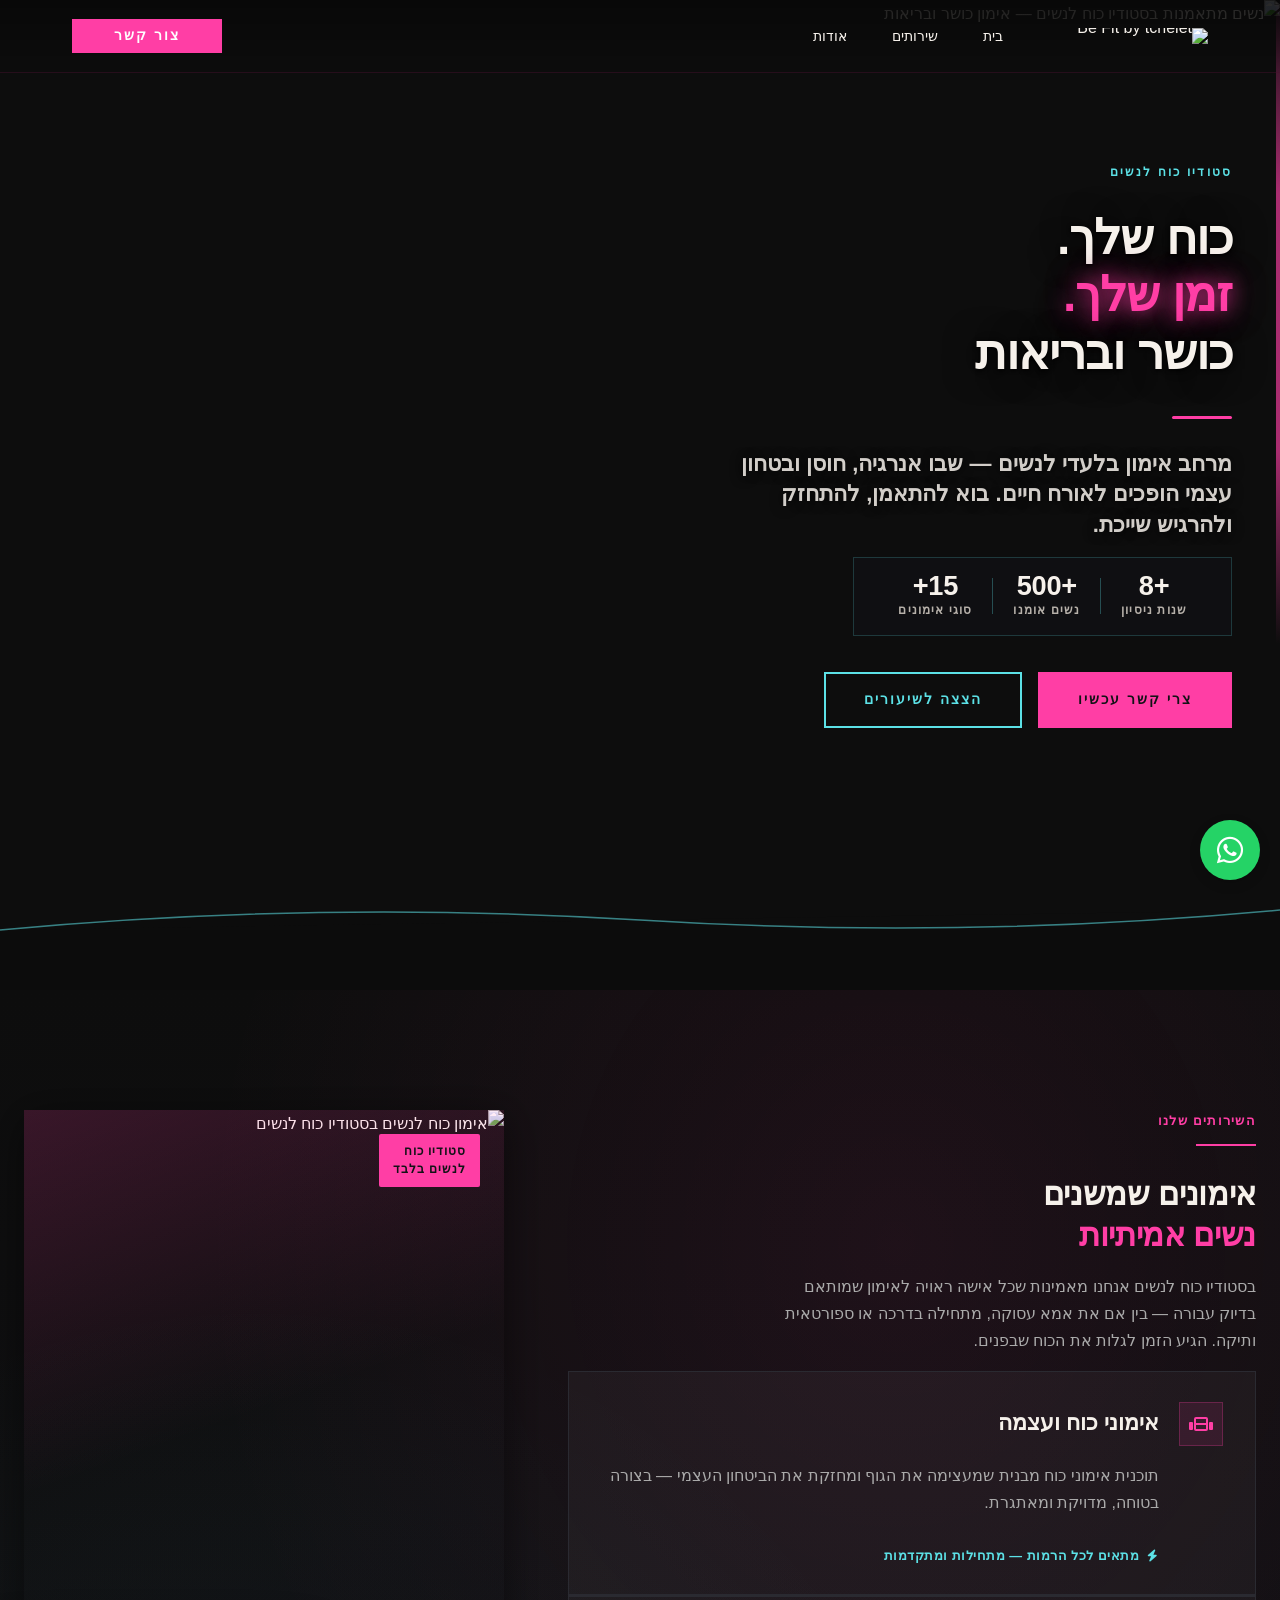
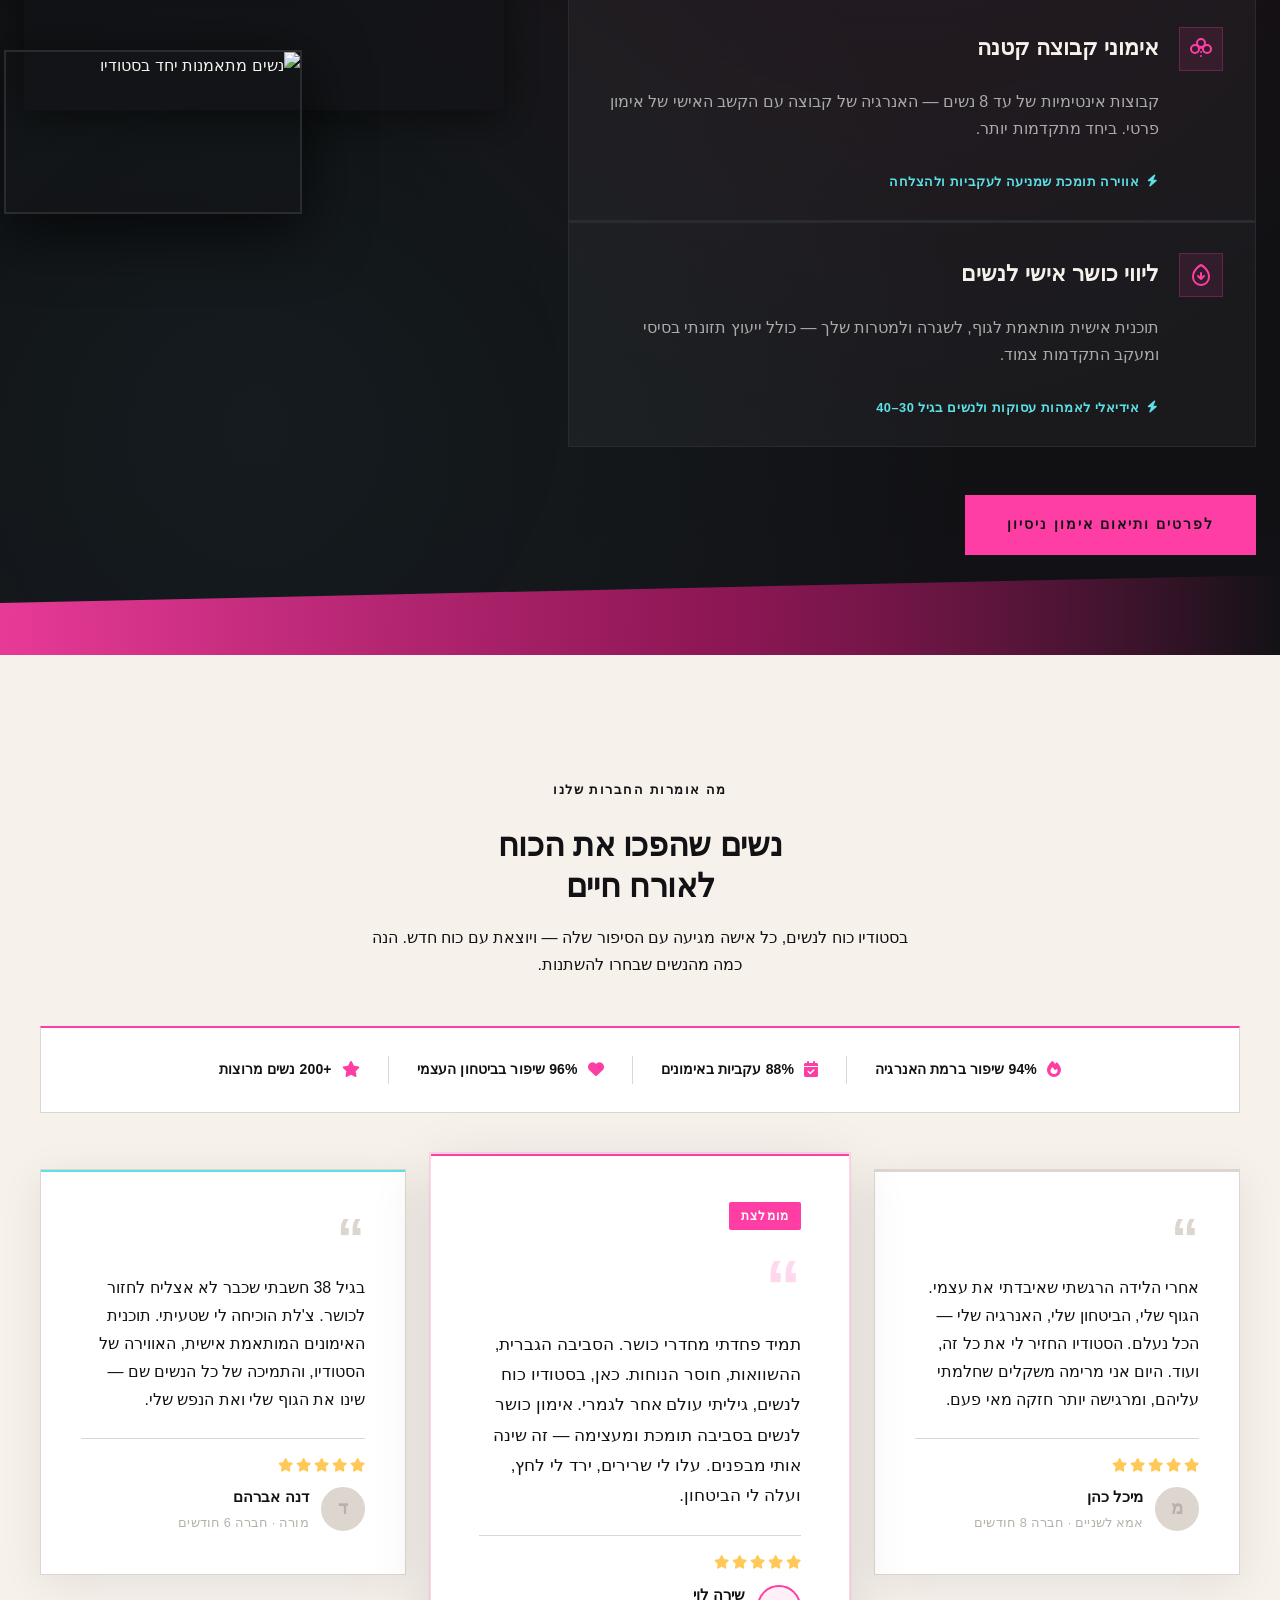
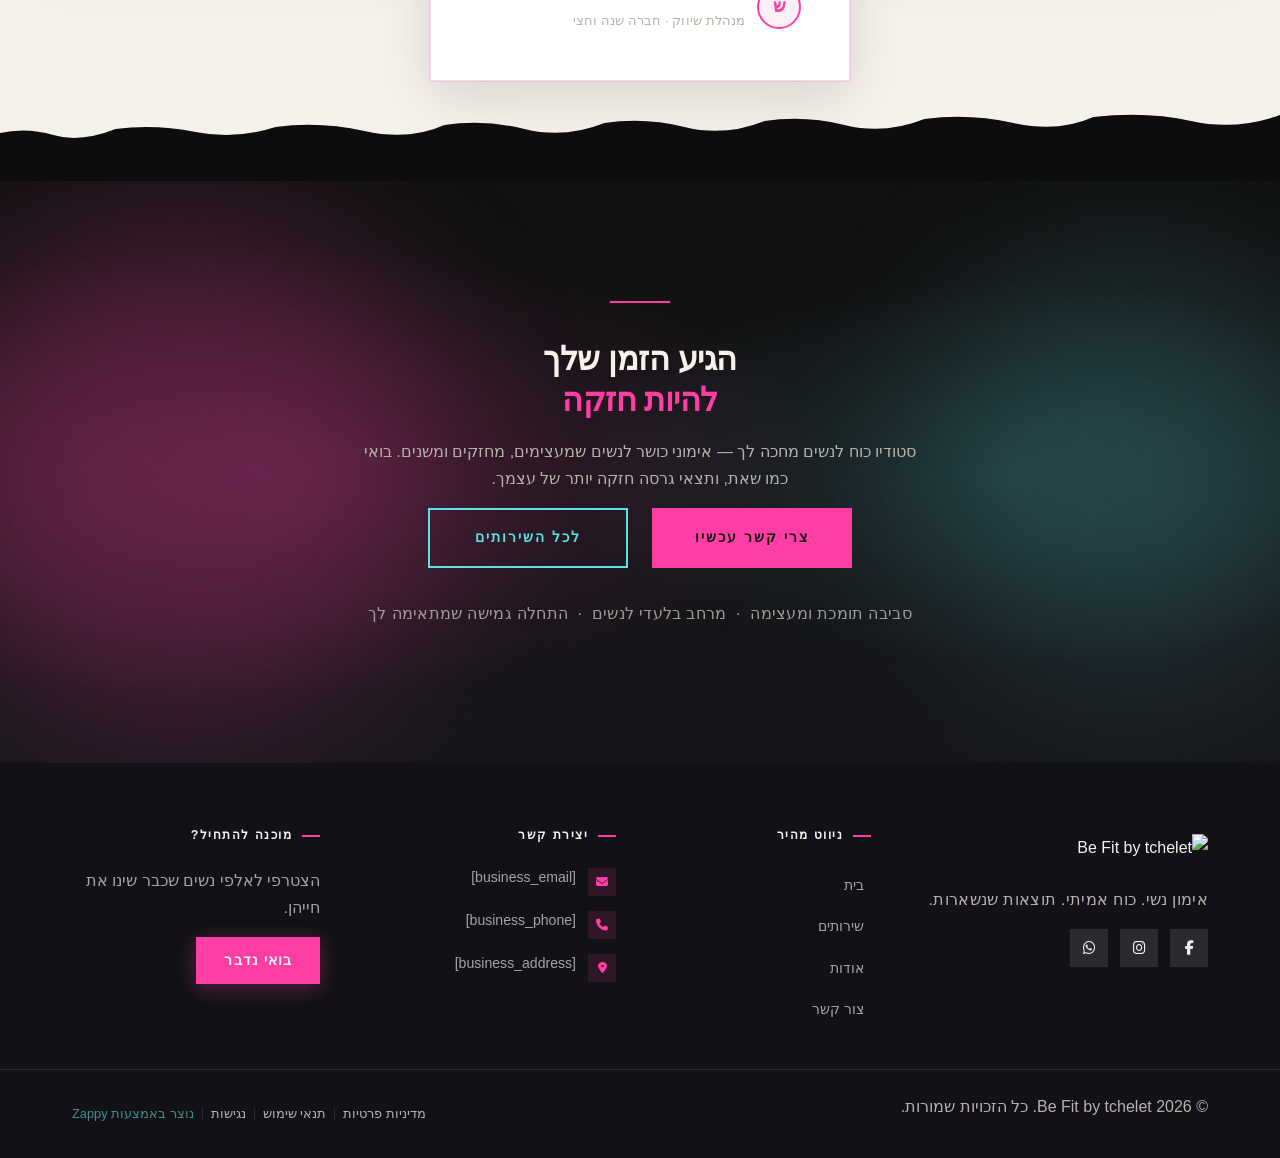
==== public/index.html @ bad7c9f2 "Initial website commit" ====
<!doctype html><html dir="rtl" lang="he"><head><meta charset="UTF-8"><meta content="width=device-width,initial-scale=1" name="viewport"><meta content="index, follow" name="robots"><title>תתעוררי לכוח שבך — Be Fit by tchelet</title><meta content="סטודיו כושר ובריאות לנשים בלבד ביבנה. אימוני כוח, מוטיבציה ועצמאות גופנית לאמהות עסוקות ונשים בגיל 30-40. הצטרפי עכשיו ושני את חייך!" name="description"><meta content="כושר ובריאות, סטודיו ביבנה, אימוני כושר לנשים, כושר ובריאות לנשים בגיל 30-40, Be Fit by tchelet" name="keywords"><link href="/assets/favicon.ico" rel="icon" type="image/x-icon"><link href="/assets/favicon-16x16.png" rel="icon" type="image/png" sizes="16x16"><link href="/assets/favicon-32x32.png" rel="icon" type="image/png" sizes="32x32"><link href="/assets/favicon-48x48.png" rel="icon" type="image/png" sizes="48x48"><link href="/assets/favicon-192x192.png" rel="icon" type="image/png" sizes="192x192"><link href="/assets/favicon-512x512.png" rel="icon" type="image/png" sizes="512x512"><link href="/assets/apple-touch-icon.png" rel="apple-touch-icon"><script>!function(){"use strict";var t="5293a548-b61d-4421-b9ec-3b4fd6d69c6f",e="https://api.zappy5.com/api/analytics/track",a=18e5,n=2592e6,o=!0,i=!0,r=!0;var s=function(){var e="zappy_visitor_"+t,a=null;try{if(a=localStorage.getItem(e)){var o=JSON.parse(a),i=Date.now();if(i-o.created<n)return o.lastSeen=i,localStorage.setItem(e,JSON.stringify(o)),o.id}}catch(t){console.warn("Zappy Analytics: LocalStorage not available")}var r="zv_"+Date.now()+"_"+Math.random().toString(36).substr(2,9);try{localStorage.setItem(e,JSON.stringify({id:r,created:Date.now(),lastSeen:Date.now()}))}catch(t){}return r}(),c=function(){var e="zappy_session_"+t,n=null;try{if(n=sessionStorage.getItem(e)){var o=JSON.parse(n),i=Date.now();if(i-o.timestamp<a)return o.timestamp=i,sessionStorage.setItem(e,JSON.stringify(o)),o.id}}catch(t){console.warn("Zappy Analytics: SessionStorage not available")}var r="zs_"+Date.now()+"_"+Math.random().toString(36).substr(2,9);try{sessionStorage.setItem(e,JSON.stringify({id:r,timestamp:Date.now()}))}catch(t){}return r}();function l(a,n){n=n||{};var o={website_id:t,event_type:a,page_path:window.location.pathname,referrer:document.referrer||"direct",visitor_id:s,session_id:c,metadata:n};if(navigator.sendBeacon){var i=new Blob([JSON.stringify(o)],{type:"application/json"});navigator.sendBeacon(e,i)}else fetch(e,{method:"POST",headers:{"Content-Type":"application/json"},body:JSON.stringify(o),keepalive:!0}).catch(function(t){console.warn("Zappy Analytics: Failed to track event",t)})}o&&l("pageview",{title:document.title,url:window.location.href}),i&&document.addEventListener("click",function(t){var e=t.target;if("BUTTON"===e.tagName||e.closest("button")){var a="BUTTON"===e.tagName?e:e.closest("button");l("click",{element:"button",text:a.textContent.trim().substring(0,100),id:a.id||null,class:a.className||null})}else if("A"===e.tagName||e.closest("a")){var n="A"===e.tagName?e:e.closest("a");l("navigation",{element:"link",text:n.textContent.trim().substring(0,100),href:n.href,external:n.hostname!==window.location.hostname})}},!0),r&&document.addEventListener("submit",function(t){var e=t.target;l("form_submit",{form_id:e.id||null,form_name:e.name||null,form_action:e.action||null,form_method:e.method||"GET"})},!0);var d=Date.now();window.addEventListener("beforeunload",function(){l("page_unload",{time_on_page:Math.floor((Date.now()-d)/1e3),page_path:window.location.pathname})}),window.zappyAnalytics={track:l,getVisitorId:function(){return s},getSessionId:function(){return c}}}()</script><meta content="תתעוררי לכוח שבך — Be Fit by tchelet" property="og:title"><meta content="סטודיו כושר ובריאות לנשים בלבד ביבנה. אימוני כוח, מוטיבציה ועצמאות גופנית לאמהות עסוקות ונשים בגיל 30-40. הצטרפי עכשיו ושני את חייך!" property="og:description"><meta content="summary_large_image" name="twitter:card"><meta content="תתעוררי לכוח שבך — Be Fit by tchelet" name="twitter:title"><meta content="סטודיו כושר ובריאות לנשים בלבד ביבנה. אימוני כוח, מוטיבציה ועצמאות גופנית לאמהות עסוקות ונשים בגיל 30-40. הצטרפי עכשיו ושני את חייך!" name="twitter:description"><meta content="website" property="og:type"><meta content="he_IL" property="og:locale"><link href="https://cdnjs.cloudflare.com/ajax/libs/font-awesome/6.4.0/css/all.min.css" rel="stylesheet"><link href="/assets/favicon.ico" rel="icon" type="image/x-icon"><link href="/assets/favicon-16x16.png" rel="icon" type="image/png" sizes="16x16"><link href="/assets/favicon-32x32.png" rel="icon" type="image/png" sizes="32x32"><link href="/assets/favicon-48x48.png" rel="icon" type="image/png" sizes="48x48"><link href="/assets/favicon-192x192.png" rel="icon" type="image/png" sizes="192x192"><link href="/assets/favicon-512x512.png" rel="icon" type="image/png" sizes="512x512"><link href="/assets/apple-touch-icon.png" rel="apple-touch-icon"><link href="https://cdn.jsdelivr.net/npm/vanilla-cookieconsent@3/dist/cookieconsent.css" rel="stylesheet"><script src="https://cdn.jsdelivr.net/npm/vanilla-cookieconsent@3/dist/cookieconsent.umd.js"></script><script src="https://cdn.jsdelivr.net/gh/mickidum/acc_toolbar/acctoolbar/acctoolbar.min.js"></script><link href="/styles.css" rel="stylesheet"><style id="zappy-dropdown-submenu-styles">#navMenu li:has(.sub-menu),.nav-menu li:has(.sub-menu),.navbar li:has(.sub-menu),nav li:has(.sub-menu){position:relative}#navMenu .sub-menu,.nav-menu .sub-menu,.navbar .sub-menu,nav .sub-menu{display:block!important;position:absolute!important;top:100%;left:0;min-width:220px;background:#fff;border-radius:8px;box-shadow:0 8px 25px rgba(0,0,0,.15);padding:8px 0;opacity:0;visibility:hidden;transform:translateY(10px);transition:all .3s ease;z-index:1000;list-style:none;pointer-events:none}#navMenu li:hover>.sub-menu,.nav-menu li:hover>.sub-menu,.navbar li:hover>.sub-menu,nav li:hover>.sub-menu{opacity:1!important;visibility:visible!important;transform:translateY(0)!important;pointer-events:auto!important}.sub-menu li{list-style:none;margin:0;padding:0}.sub-menu a{display:block!important;padding:10px 16px!important;color:var(--text-dark,#333)!important;font-weight:500;text-decoration:none;white-space:nowrap;transition:background-color .2s}.sub-menu .zappy-nav-child>a{padding-left:28px!important;font-size:.9em!important;opacity:.85!important}[dir=rtl] .sub-menu .zappy-nav-child>a,html[lang=ar] .sub-menu .zappy-nav-child>a,html[lang=he] .sub-menu .zappy-nav-child>a{padding-left:10px!important;padding-right:28px!important}.sub-menu .zappy-nav-parent>a{font-weight:600!important}.sub-menu a:hover{background-color:#f5f5f5}[dir=rtl] .nav-menu .sub-menu,[dir=rtl] .navbar .sub-menu,[dir=rtl] nav .sub-menu,html[lang=ar] .nav-menu .sub-menu,html[lang=ar] .navbar .sub-menu,html[lang=ar] nav .sub-menu,html[lang=he] .nav-menu .sub-menu,html[lang=he] .navbar .sub-menu,html[lang=he] nav .sub-menu{left:auto!important;right:0!important}.sub-menu:empty,.sub-menu:not(:has(li)):not(:has(> a)),.sub-menu:not(:has(li:not(.zappy-hidden-menu-item))):not(:has(> a)){display:none!important;opacity:0!important;visibility:hidden!important;pointer-events:none!important}li:has(.menu-group-title):hover>.sub-menu{opacity:1!important;visibility:visible!important;transform:translateY(0)!important;pointer-events:auto!important}#navMenu>li>.menu-group-title,.nav-menu>li>.menu-group-title{display:inline-block;padding:.5rem 1rem;cursor:default;user-select:none}@media (max-width:768px){#navMenu .sub-menu,.nav-menu .sub-menu,.navbar .sub-menu,nav .sub-menu{position:static!important;transform:none!important;box-shadow:none!important;background:0 0!important;max-height:0;overflow:hidden;opacity:0;visibility:hidden;transition:max-height .3s ease,opacity .3s ease;padding:0!important;border-radius:0!important}#navMenu .sub-menu.mobile-expanded,.nav-menu .sub-menu.mobile-expanded,.navbar .sub-menu.mobile-expanded{max-height:none!important;overflow-y:visible!important;opacity:1!important;visibility:visible!important;padding:8px 0 8px 16px!important}[dir=rtl] .sub-menu.mobile-expanded,html[lang=he] .sub-menu.mobile-expanded{padding:8px 16px 8px 0!important}#navMenu li:hover>.sub-menu,.nav-menu li:hover>.sub-menu,.navbar li:hover>.sub-menu,nav li:hover>.sub-menu{opacity:0;visibility:hidden;pointer-events:none}#navMenu li>.sub-menu.mobile-expanded,.nav-menu li>.sub-menu.mobile-expanded,.navbar li>.sub-menu.mobile-expanded,nav li>.sub-menu.mobile-expanded{opacity:1!important;visibility:visible!important;pointer-events:auto!important}#navMenu li:has(.sub-menu),.nav-menu li:has(.sub-menu),.navbar li:has(.sub-menu),nav li:has(.sub-menu){display:flex!important;flex-wrap:wrap!important;align-items:center!important;position:relative!important;min-height:44px!important}#navMenu li:has(.sub-menu)>a,.nav-menu li:has(.sub-menu)>a,.navbar li:has(.sub-menu)>a,nav li:has(.sub-menu)>a{flex:1!important;min-width:0!important}#navMenu li:has(.sub-menu)>.menu-group-title,.nav-menu li:has(.sub-menu)>.menu-group-title,.navbar li:has(.sub-menu)>.menu-group-title,nav li:has(.sub-menu)>.menu-group-title{flex:1!important;min-width:0!important;padding:0!important;line-height:inherit!important}#navMenu li:has(.sub-menu)>.sub-menu,.nav-menu li:has(.sub-menu)>.sub-menu,.navbar li:has(.sub-menu)>.sub-menu,nav li:has(.sub-menu)>.sub-menu{flex-basis:100%!important;width:100%!important}#navMenu li:has(.sub-menu)>a [class*=arrow],#navMenu li:has(.sub-menu)>a [class*=chevron],.nav-menu li:has(.sub-menu)>a .fa-angle-down,.nav-menu li:has(.sub-menu)>a .fa-chevron-down,.nav-menu li:has(.sub-menu)>a [class*=arrow],.nav-menu li:has(.sub-menu)>a [class*=chevron],nav li:has(.sub-menu)>a [class*=arrow],nav li:has(.sub-menu)>a [class*=chevron]{display:none!important;visibility:hidden!important}.mobile-submenu-toggle{display:flex!important;align-items:center!important;justify-content:center!important;width:44px!important;height:auto!important;background:0 0!important;border:none!important;cursor:pointer!important;color:var(--text-light)!important;position:static!important;flex-shrink:0!important;align-self:stretch!important;z-index:2!important;padding:0!important;margin:0!important}.mobile-submenu-toggle::after{content:''!important;width:0!important;height:0!important;border-left:6px solid transparent!important;border-right:6px solid transparent!important;border-top:7px solid currentColor!important;transition:transform .3s ease!important}.mobile-submenu-toggle.expanded::after{transform:rotate(180deg)!important}.sub-menu a{padding:10px 0!important;display:block!important;color:var(--text-light)!important;white-space:normal!important}.sub-menu .zappy-nav-child>a{padding-left:28px!important;font-size:.9em!important;opacity:.85!important}[dir=rtl] .sub-menu .zappy-nav-child>a,html[lang=ar] .sub-menu .zappy-nav-child>a,html[lang=he] .sub-menu .zappy-nav-child>a{padding-left:0!important;padding-right:28px!important}.sub-menu .zappy-nav-parent>a{font-weight:600!important}#navMenu.active,.nav-menu.active{max-width:100vw!important;overflow-x:hidden!important;box-sizing:border-box!important}.navbar .sub-menu li a,.zappy-products-dropdown .sub-menu a,nav.navbar .sub-menu li a{color:var(--text-light)!important}}@media (min-width:769px){.mobile-submenu-toggle{display:none!important}}</style><style id="zappy-widget-visibility">html[dir=rtl] .whatsapp-float{right:20px!important;left:auto!important}html:not([dir]) .whatsapp-float,html[dir=ltr] .whatsapp-float{left:20px!important;right:auto!important}html[dir=rtl] #mic-access-tool-general-button,html[dir=rtl] #mic-init-access-tool #mic-access-tool-general-button,html[dir=rtl] #mic-init-access-tool .mic-access-tool-general-button,html[dir=rtl] ._access-icon,html[dir=rtl] .mic-access-tool-general-button{left:20px!important;right:auto!important}html:not([dir]) #mic-access-tool-general-button,html:not([dir]) #mic-init-access-tool #mic-access-tool-general-button,html:not([dir]) #mic-init-access-tool .mic-access-tool-general-button,html:not([dir]) ._access-icon,html:not([dir]) .mic-access-tool-general-button,html[dir=ltr] #mic-access-tool-general-button,html[dir=ltr] #mic-init-access-tool #mic-access-tool-general-button,html[dir=ltr] #mic-init-access-tool .mic-access-tool-general-button,html[dir=ltr] ._access-icon,html[dir=ltr] .mic-access-tool-general-button{right:20px!important;left:auto!important}@media (max-width:768px){.whatsapp-float{display:flex!important}}@media (min-width:769px){.whatsapp-float{display:flex!important}}@media (max-width:768px){#mic-access-tool-general-button,#mic-init-access-tool #mic-access-tool-general-button,#mic-init-access-tool .mic-access-tool-general-button,._access-icon,.mic-access-tool-general-button{display:flex!important;visibility:visible!important;opacity:1!important;pointer-events:auto!important}#mic-access-tool-box,#mic-init-access-tool #mic-access-tool-box,._access-menu,.mic-access-tool-box,div[id*=mic-access-tool-box]{visibility:hidden;opacity:0;pointer-events:auto!important}}@media (min-width:769px){#mic-access-tool-general-button,#mic-init-access-tool #mic-access-tool-general-button,#mic-init-access-tool .mic-access-tool-general-button,._access-icon,.mic-access-tool-general-button{display:flex!important;visibility:visible!important;opacity:1!important;pointer-events:auto!important}#mic-access-tool-box,#mic-init-access-tool #mic-access-tool-box,._access-menu,.mic-access-tool-box,div[id*=mic-access-tool-box]{visibility:hidden;opacity:0;pointer-events:auto!important}}</style></head><body><nav class="navbar" dir="rtl"><button aria-label="Menu" class="mobile-toggle" id="mobileToggle"><svg viewBox="0 0 24 24" fill="none" height="24" width="24" class="hamburger-icon"><path d="M3 12h18M3 6h18M3 18h18" stroke="currentColor" stroke-width="2" stroke-linecap="round"></path></svg> <svg viewBox="0 0 24 24" fill="none" height="24" width="24" class="close-icon" style="display:none"><path d="M18 6L6 18M6 6l12 12" stroke="currentColor" stroke-width="2" stroke-linecap="round"></path></svg></button> <button aria-label="Call" class="phone-header-btn" data-phone="[business_phone]"><svg viewBox="0 0 24 24" fill="currentColor" height="20" width="20"><path d="M22 16.92v3a2 2 0 0 1-2.18 2 19.79 19.79 0 0 1-8.63-3.07 19.5 19.5 0 0 1-6-6 19.79 19.79 0 0 1-3.07-8.67A2 2 0 0 1 4.11 2h3a2 2 0 0 1 2 1.72 12.84 12.84 0 0 0 .7 2.81 2 2 0 0 1-.45 2.11L8.09 9.91a16 16 0 0 0 6 6l1.27-1.27a2 2 0 0 1 2.11-.45 12.84 12.84 0 0 0 2.81.7A2 2 0 0 1 22 16.92z"></path></svg></button><div class="nav-container"><div class="nav-right-group"><div class="nav-brand"><a href="/" class="logo-link"><img alt="Be Fit by tchelet" src="/assets/be-fit-by-tchelet-logo.webp" class="logo"></a></div><ul class="nav-menu" id="navMenu"><li><a href="/">בית</a></li><li><a href="/services">שירותים</a></li><li><a href="/about">אודות</a></li></ul></div><div class="nav-cta-container"><a href="/contact" class="nav-cta-btn">צור קשר</a></div></div></nav><script>window.addEventListener("load",function(){const e=document.querySelector(".navbar, nav, header");if(!e)return void console.log("[Navbar] Navbar element not found");let t=document.getElementById("mobileToggle")||document.querySelector(".mobile-toggle")||document.querySelector(".hamburger")||document.querySelector(".hamburger-menu")||document.querySelector(".menu-toggle")||document.querySelector(".burger-menu")||document.querySelector('[aria-label="Menu"]')||document.querySelector('[aria-label="תפריט"]');const o=document.querySelector(".phone-header-btn"),n=window.getComputedStyle(e);let r=n.backgroundColor;if(console.log("[Navbar] Initial navbar background:",r),"transparent"===r||"rgba(0, 0, 0, 0)"===r||r.startsWith("rgba")&&r.includes(", 0)")){const e=n.backgroundImage;if(e&&"none"!==e)console.log("[Navbar] Navbar has background image/gradient, using dark text"),r="rgb(240, 240, 240)";else{const e=window.getComputedStyle(document.body).backgroundColor;console.log("[Navbar] Navbar transparent, using body background:",e),r=e}}const i=r.match(/\d+/g);if(i&&i.length>=3){const e=(.299*parseInt(i[0])+.587*parseInt(i[1])+.114*parseInt(i[2]))/255;console.log("[Navbar] Mobile button colors preserved from Claude CSS (luminance:",e.toFixed(2)+")");const n=document.createElement("style");n.id="zappy-mobile-nav-fix";document.documentElement.lang;document.documentElement.dir,n.textContent='\n        /* Hide mobile buttons on desktop, show only on mobile */\n        @media (min-width: 769px) {\n          .mobile-toggle,\n          .phone-header-btn {\n            display: none !important;\n          }\n        }\n        \n        /* Show and position mobile buttons correctly on mobile */\n        @media (max-width: 768px) {\n          .mobile-toggle,\n          .phone-header-btn {\n            position: absolute !important;\n            top: 50% !important;\n            transform: translateY(-50%) !important;\n            z-index: 1001 !important;\n            display: flex !important;\n            align-items: center !important;\n            justify-content: center !important;\n            width: 36px !important;\n            height: 36px !important;\n            border-radius: 50% !important;\n            border: none !important;\n            cursor: pointer !important;\n            padding: 6px !important;\n            background: none !important;\n            color: var(--nav-text, var(--text-light)) !important;\n          }\n          \n          /* LTR positioning (default): hamburger LEFT, phone RIGHT */\n          html:not([dir="rtl"]):not([lang="he"]):not([lang="ar"]) .mobile-toggle,\n          html[dir="ltr"] .mobile-toggle {\n            left: 12px !important;\n            right: auto !important;\n          }\n          html:not([dir="rtl"]):not([lang="he"]):not([lang="ar"]) .phone-header-btn,\n          html[dir="ltr"] .phone-header-btn {\n            right: 12px !important;\n            left: auto !important;\n          }\n          \n          /* RTL positioning: hamburger RIGHT, phone LEFT */\n          html[dir="rtl"] .mobile-toggle,\n          html[lang="he"] .mobile-toggle,\n          html[lang="ar"] .mobile-toggle {\n            right: 12px !important;\n            left: auto !important;\n          }\n          html[dir="rtl"] .phone-header-btn,\n          html[lang="he"] .phone-header-btn,\n          html[lang="ar"] .phone-header-btn {\n            left: 12px !important;\n            right: auto !important;\n          }\n          \n          /* CRITICAL: Ensure nav-container has min-height on mobile */\n          /* All children are positioned absolutely/fixed on mobile, so height:auto collapses to 0 */\n          .nav-container {\n            min-height: 70px !important;\n            position: relative !important;\n          }\n          \n          /* Ensure SVG icons are properly sized and inherit color */\n          .mobile-toggle svg,\n          .phone-header-btn svg {\n            width: 24px !important;\n            height: 24px !important;\n            /* Don\'t force display - let JavaScript control hamburger/close toggle */\n          }\n          \n          /* Reset nav-cta-container on mobile - remove desktop box-shadow/padding */\n          /* that creates a visible ghost box when CTA button is hidden */\n          .nav-cta-container {\n            box-shadow: none !important;\n            padding: 0 !important;\n          }\n          \n          /* Hide nav-cta-container entirely on mobile when there\'s no lang-switcher */\n          /* (only the CTA button is inside, and it\'s hidden on mobile) */\n          .nav-cta-container:not(:has(.lang-switcher)) {\n            display: none !important;\n          }\n          \n          /* CRITICAL: Prevent hero image fade gradient from bleeding over headline text */\n          /* The .image-fade-gradient has bottom: -30px (extends below parent) */\n          /* On mobile stacked layout, this overlaps the h1 text below the image */\n          .hero-image-column {\n            overflow: hidden !important;\n          }\n          .image-fade-gradient {\n            bottom: 0 !important;\n          }\n          \n          /* Hide desktop language switcher on mobile - hamburger menu handles it */\n          /* High specificity to override stored CSS */\n          .lang-switcher,\n          .nav-cta-container .lang-switcher,\n          .nav-container .lang-switcher,\n          .navbar .lang-switcher,\n          .navbar .nav-cta-container .lang-switcher {\n            display: none !important;\n          }\n        }\n      ';const r=document.getElementById("zappy-mobile-nav-fix");r&&r.remove(),document.head.appendChild(n),console.log("[Navbar] Critical CSS injected for mobile nav positioning");const a=window.innerWidth<=768;if(t){const e=t.querySelector(".hamburger-icon"),o=t.querySelector(".close-icon");e&&(e.style.setProperty("width","24px","important"),e.style.setProperty("height","24px","important"),e.style.setProperty("display","block","important")),o&&(o.style.setProperty("width","24px","important"),o.style.setProperty("height","24px","important"),o.style.setProperty("display","none","important")),a?(t.style.setProperty("position","absolute","important"),t.style.setProperty("top","50%","important"),t.style.setProperty("transform","translateY(-50%)","important"),t.style.setProperty("z-index","1001","important"),t.style.removeProperty("left"),t.style.removeProperty("right"),console.log("[Navbar] Mobile toggle positioning applied (mobile viewport)")):(t.style.removeProperty("position"),t.style.removeProperty("top"),t.style.removeProperty("transform"),t.style.removeProperty("z-index"),t.style.removeProperty("left"),t.style.removeProperty("right"),console.log("[Navbar] Desktop viewport - cleared mobile toggle inline positioning"))}if(o){const e=o.querySelector("svg");e&&(e.style.width="24px",e.style.height="24px",e.setAttribute("width","24"),e.setAttribute("height","24")),a?(o.style.setProperty("position","absolute","important"),o.style.setProperty("top","50%","important"),o.style.setProperty("transform","translateY(-50%)","important"),o.style.setProperty("z-index","1001","important"),o.style.removeProperty("left"),o.style.removeProperty("right"),console.log("[Navbar] Phone button positioning applied (mobile viewport)")):(o.style.removeProperty("position"),o.style.removeProperty("top"),o.style.removeProperty("transform"),o.style.removeProperty("z-index"),o.style.removeProperty("left"),o.style.removeProperty("right"),console.log("[Navbar] Desktop viewport - cleared phone button inline positioning"))}}else console.log("[Navbar] Could not parse background color:",r);t=document.getElementById("mobileToggle")||document.querySelector(".mobile-toggle")||document.querySelector(".hamburger")||document.querySelector(".hamburger-menu")||document.querySelector(".menu-toggle")||document.querySelector(".burger-menu")||document.querySelector('[aria-label="Menu"]')||document.querySelector('[aria-label="תפריט"]');const a=document.getElementById("navMenu")||document.querySelector(".nav-menu")||document.querySelector(".nav-links")||document.querySelector("nav ul:not(.submenu)");if(!t||!a)return void console.log("[Navbar] Mobile toggle or menu not found:",{toggle:!!t,menu:!!a});a.id||(a.id="navMenu"),console.log("[Navbar] Initializing mobile menu...");const l=t.cloneNode(!0);t.parentNode.replaceChild(l,t),l.addEventListener("click",function(e){e.preventDefault(),e.stopPropagation();const t=this.querySelector(".hamburger-icon"),o=this.querySelector(".close-icon");a.classList.contains("active")?(a.classList.remove("active"),t&&t.style.setProperty("display","block","important"),o&&o.style.setProperty("display","none","important"),document.body.style.overflow="",console.log("[Navbar] Menu closed")):(a.classList.add("active"),t&&t.style.setProperty("display","none","important"),o&&o.style.setProperty("display","block","important"),document.body.style.overflow="hidden",console.log("[Navbar] Menu opened"))}),a.querySelectorAll("a").forEach(function(e){e.addEventListener("click",function(){if("#"===this.getAttribute("href"))return;const e=l.querySelector(".hamburger-icon"),t=l.querySelector(".close-icon");a.classList.remove("active"),e&&e.style.setProperty("display","block","important"),t&&t.style.setProperty("display","none","important"),document.body.style.overflow="",console.log("[Navbar] Menu closed (link clicked)")})});var s=a.querySelectorAll(".dropdown-toggle");s.forEach(function(e){e.addEventListener("click",function(e){e.preventDefault(),e.stopPropagation();var t=this.closest(".nav-dropdown");t&&(t.parentNode.querySelectorAll(".nav-dropdown.open").forEach(function(e){e!==t&&e.classList.remove("open")}),t.classList.toggle("open"),console.log("[Navbar] Dropdown toggled:",t.classList.contains("open")?"open":"closed"))})}),document.addEventListener("click",function(e){e.target.closest(".nav-dropdown")||document.querySelectorAll(".nav-dropdown.open").forEach(function(e){e.classList.remove("open")})}),console.log("[Navbar] Dropdown handlers initialized for "+s.length+" dropdowns"),o&&o.addEventListener("click",function(){const e=document.querySelectorAll('a[href^="tel:"]'),t=e.length>0?e[0].getAttribute("href").replace("tel:",""):"[business_phone]";window.location.href="tel:"+t,console.log("[Navbar] Phone button clicked")}),console.log("[Navbar] Mobile menu initialized successfully")})</script><main><section class="index-hero-section" data-layout-spec="בית-hero" dir="rtl" data-hero-type="fullscreen-scrim"><div class="index-hero-bg"><img alt="נשים מתאמנות בסטודיו כוח לנשים — אימון כושר ובריאות" src="/assets/site-index-hero-image-1.webp" data-context="Dramatic cinematic wide-angle photo of determined strong women training in a dark premium fitness studio. Neon pink and cyan rim lighting illuminating athletic female figures mid-workout — lifting weights, doing powerful exercises. Deep shadows, high contrast, editorial fitness magazine aesthetic. Dark background with moody atmospheric lighting, slight film grain, empowering and intense atmosphere. Women-only studio, modern equipment, professional gym setting." data-placeholder="index-hero-image-1" height="900" width="1440" data-hero-bg="true"></div><div class="index-hero-vignette" aria-hidden="true"></div><div class="index-hero-scrim" aria-hidden="true"></div><div class="index-hero-neon-bar" aria-hidden="true"></div><div class="index-hero-container"><div class="index-hero-content"><span class="index-hero-eyebrow">סטודיו כוח לנשים</span><h1 class="index-hero-h1">כוח שלך.<br><span class="index-hero-accent">זמן שלך.</span><br>כושר ובריאות</h1><div class="index-hero-underline" aria-hidden="true"></div><h3 class="index-hero-subtitle">מרחב אימון בלעדי לנשים — שבו אנרגיה, חוסן ובטחון עצמי הופכים לאורח חיים. בוא להתאמן, להתחזק ולהרגיש שייכת.</h3><div class="index-hero-stats" role="list"><div class="index-hero-stat" role="listitem"><span class="index-hero-stat-number">+8</span> <span class="index-hero-stat-label">שנות ניסיון</span></div><div class="index-hero-stat-divider" aria-hidden="true"></div><div class="index-hero-stat" role="listitem"><span class="index-hero-stat-number">+500</span> <span class="index-hero-stat-label">נשים אומנו</span></div><div class="index-hero-stat-divider" aria-hidden="true"></div><div class="index-hero-stat" role="listitem"><span class="index-hero-stat-number">15+</span> <span class="index-hero-stat-label">סוגי אימונים</span></div></div><div class="index-hero-ctas"><a href="/contact" class="index-hero-btn-primary">צרי קשר עכשיו</a> <a href="/services" class="index-hero-btn-secondary">הצצה לשיעורים</a></div></div></div><div class="index-hero-divider-wrapper" aria-hidden="true"><svg viewBox="0 0 1440 90" xmlns="http://www.w3.org/2000/svg" aria-hidden="true" data-no-icon-edit="true" preserveAspectRatio="none"><defs><linearGradient id="heroDividerGrad" x1="0" x2="0" y1="0" y2="1"><stop offset="0%" stop-color="#121216" stop-opacity="0"></stop><stop offset="100%" stop-color="#121216" stop-opacity="1"></stop></linearGradient></defs><path d="M0,90 L0,30 Q360,0 720,20 T1440,10 L1440,90 Z" fill="#0D0D0D"></path><path d="M0,90 L0,30 Q360,0 720,20 T1440,10 L1440,90 Z" fill="#0D0D0D" opacity="0.6"></path><path d="M0,30 Q360,0 720,20 T1440,10" fill="#0D0D0D" opacity="0.55" stroke="#5CE1E6" stroke-width="1.5"></path></svg></div></section><section class="index-services-section" data-layout-spec="בית-services" dir="rtl"><div class="iss-grain" aria-hidden="true"></div><div class="iss-container"><div class="iss-grid"><div class="iss-content-col"><span class="iss-label">השירותים שלנו</span><div class="iss-accent-rule" aria-hidden="true"></div><h2 class="iss-heading">אימונים שמשנים<br><span class="iss-heading-highlight">נשים אמיתיות</span></h2><p class="iss-intro">בסטודיו כוח לנשים אנחנו מאמינות שכל אישה ראויה לאימון שמותאם בדיוק עבורה — בין אם את אמא עסוקה, מתחילה בדרכה או ספורטאית ותיקה. הגיע הזמן לגלות את הכוח שבפנים.</p><div class="iss-services-stack"><article class="iss-service-block"><div class="iss-service-inner"><div class="iss-service-icon" aria-hidden="true"><svg viewBox="0 0 28 28" fill="none" height="28" width="28" data-element-type="icon" data-icon-type="svg" xmlns="http://www.w3.org/2000/svg"><rect fill="currentColor" height="8" rx="1" width="4" x="2" y="12"></rect><rect fill="none" height="12" rx="1" width="12" x="8" y="8" stroke="currentColor" stroke-width="2"></rect><rect fill="currentColor" height="8" rx="1" width="4" x="22" y="12"></rect><line stroke="currentColor" stroke-width="2" x1="8" x2="20" y1="14" y2="14"></line></svg></div><div class="iss-service-body"><h3 class="iss-service-title">אימוני כוח ועצמה</h3><p class="iss-service-desc">תוכנית אימוני כוח מבנית שמעצימה את הגוף ומחזקת את הביטחון העצמי — בצורה בטוחה, מדויקת ומאתגרת.</p><span class="iss-service-benefit"><i class="fa-solid fa-bolt" aria-hidden="true"></i> מתאים לכל הרמות — מתחילות ומתקדמות</span></div></div></article><div class="iss-separator" aria-hidden="true"></div><article class="iss-service-block"><div class="iss-service-inner"><div class="iss-service-icon" aria-hidden="true"><svg viewBox="0 0 28 28" fill="none" height="28" width="28" data-element-type="icon" data-icon-type="svg" xmlns="http://www.w3.org/2000/svg"><circle cx="8" cy="14" r="4" stroke="currentColor" stroke-width="2"></circle><circle cx="20" cy="14" r="4" stroke="currentColor" stroke-width="2"></circle><circle cx="14" cy="8" r="4" stroke="currentColor" stroke-width="2"></circle><line stroke="currentColor" stroke-width="1.5" x1="14" x2="14" y1="12" y2="22" stroke-dasharray="2 2"></line></svg></div><div class="iss-service-body"><h3 class="iss-service-title">אימוני קבוצה קטנה</h3><p class="iss-service-desc">קבוצות אינטימיות של עד 8 נשים — האנרגיה של קבוצה עם הקשב האישי של אימון פרטי. ביחד מתקדמות יותר.</p><span class="iss-service-benefit"><i class="fa-solid fa-bolt" aria-hidden="true"></i> אווירה תומכת שמניעה לעקביות ולהצלחה</span></div></div></article><div class="iss-separator" aria-hidden="true"></div><article class="iss-service-block"><div class="iss-service-inner"><div class="iss-service-icon" aria-hidden="true"><svg viewBox="0 0 28 28" fill="none" height="28" width="28" data-element-type="icon" data-icon-type="svg" xmlns="http://www.w3.org/2000/svg"><path d="M14 4 C14 4 6 8 6 16 C6 20.4 9.6 24 14 24 C18.4 24 22 20.4 22 16 C22 8 14 4 14 4Z" fill="none" stroke="currentColor" stroke-width="2"></path><path d="M14 12 L14 18 M11 15 L14 18 L17 15" stroke="currentColor" stroke-width="2" stroke-linecap="round" stroke-linejoin="round"></path></svg></div><div class="iss-service-body"><h3 class="iss-service-title">ליווי כושר אישי לנשים</h3><p class="iss-service-desc">תוכנית אישית מותאמת לגוף, לשגרה ולמטרות שלך — כולל ייעוץ תזונתי בסיסי ומעקב התקדמות צמוד.</p><span class="iss-service-benefit"><i class="fa-solid fa-bolt" aria-hidden="true"></i> אידיאלי לאמהות עסוקות ולנשים בגיל 30–40</span></div></div></article></div><a href="#contact" class="iss-cta-btn">לפרטים ותיאום אימון ניסיון</a></div><div class="iss-visual-col"><div class="iss-main-img-wrap"><div class="iss-img-pink-wash" aria-hidden="true"></div><img alt="אימון כוח לנשים בסטודיו כוח לנשים" src="/assets/site-index-services-image-1.webp" class="iss-main-img" data-context="A powerful, cinematic shot of a strong woman performing a barbell deadlift or squat in a dark, moody gym studio. Dramatic side lighting with pink/magenta highlights on her muscles. Black and white with a subtle pink color wash overlay. Women-only fitness studio atmosphere, empowering and athletic. High contrast editorial photography style." data-placeholder="index-services-image-1" height="720" width="520"><div class="iss-img-badge" aria-hidden="true"><span>סטודיו כוח</span> <span>לנשים בלבד</span></div></div><div class="iss-peek-img-wrap"><img alt="נשים מתאמנות יחד בסטודיו" src="/assets/site-index-services-image-2.webp" class="iss-peek-img" data-context="Close-up of two women high-fiving or fist-bumping after a workout in a dark gym. Neon pink accent lighting. Celebratory, empowering moment between women. Women-only fitness studio. Cinematic dark mood, editorial style photography." data-placeholder="index-services-image-2" height="200" width="260"><div class="iss-peek-overlay" aria-hidden="true"></div></div></div></div></div><div class="iss-divider-wrapper"><svg viewBox="0 0 1440 80" xmlns="http://www.w3.org/2000/svg" aria-hidden="true" data-no-icon-edit="true" preserveAspectRatio="none"><defs><linearGradient id="iss-div-grad" x1="0" x2="1" y1="0" y2="0"><stop offset="0%" stop-color="#FF3EA5" stop-opacity="0.9"></stop><stop offset="55%" stop-color="#c41870" stop-opacity="0.7"></stop><stop offset="100%" stop-color="#121216" stop-opacity="1"></stop></linearGradient></defs><polygon fill="url(#iss-div-grad)" points="0,80 0,28 1440,0 1440,80"></polygon></svg></div></section><section class="index-testimonials-section" data-layout-spec="בית-testimonials" dir="rtl"><div class="index-testimonials-container"><div class="index-testimonials-header"><span class="index-testimonials-eyebrow">מה אומרות החברות שלנו</span><h2 class="index-testimonials-title">נשים שהפכו את הכוח<br><span class="index-testimonials-title-accent">לאורח חיים</span></h2><p class="index-testimonials-subtitle">בסטודיו כוח לנשים, כל אישה מגיעה עם הסיפור שלה — ויוצאת עם כוח חדש. הנה כמה מהנשים שבחרו להשתנות.</p></div><div class="index-testimonials-proof-row"><div class="index-testimonials-proof-item"><span class="index-testimonials-proof-icon"><i class="fa-solid fa-fire"></i></span> <span class="index-testimonials-proof-text">94% שיפור ברמת האנרגיה</span></div><div class="index-testimonials-proof-divider"></div><div class="index-testimonials-proof-item"><span class="index-testimonials-proof-icon"><i class="fa-solid fa-calendar-check"></i></span> <span class="index-testimonials-proof-text">88% עקביות באימונים</span></div><div class="index-testimonials-proof-divider"></div><div class="index-testimonials-proof-item"><span class="index-testimonials-proof-icon"><i class="fa-solid fa-heart"></i></span> <span class="index-testimonials-proof-text">96% שיפור בביטחון העצמי</span></div><div class="index-testimonials-proof-divider"></div><div class="index-testimonials-proof-item"><span class="index-testimonials-proof-icon"><i class="fa-solid fa-star"></i></span> <span class="index-testimonials-proof-text">+200 נשים מרוצות</span></div></div><div class="index-testimonials-grid"><article class="index-testimonials-card index-testimonials-card--side"><div class="index-testimonials-card-accent-line"></div><div class="index-testimonials-quote-mark">“</div><blockquote class="index-testimonials-quote">אחרי הלידה הרגשתי שאיבדתי את עצמי. הגוף שלי, הביטחון שלי, האנרגיה שלי — הכל נעלם. הסטודיו החזיר לי את כל זה, ועוד. היום אני מרימה משקלים שחלמתי עליהם, ומרגישה יותר חזקה מאי פעם.</blockquote><footer class="index-testimonials-card-footer"><div class="index-testimonials-stars"><i class="fa-solid fa-star"></i><i class="fa-solid fa-star"></i><i class="fa-solid fa-star"></i><i class="fa-solid fa-star"></i><i class="fa-solid fa-star"></i></div><div class="index-testimonials-member"><div class="index-testimonials-member-avatar"><span>מ</span></div><div class="index-testimonials-member-info"><strong class="index-testimonials-member-name">מיכל כהן</strong> <span class="index-testimonials-member-desc">אמא לשניים · חברה 8 חודשים</span></div></div></footer></article><article class="index-testimonials-card index-testimonials-card--featured"><div class="index-testimonials-card-accent-line index-testimonials-card-accent-line--pink"></div><div class="index-testimonials-featured-badge">מומלצת</div><div class="index-testimonials-quote-mark index-testimonials-quote-mark--large">“</div><blockquote class="index-testimonials-quote index-testimonials-quote--large">תמיד פחדתי מחדרי כושר. הסביבה הגברית, ההשוואות, חוסר הנוחות. כאן, בסטודיו כוח לנשים, גיליתי עולם אחר לגמרי. אימון כושר לנשים בסביבה תומכת ומעצימה — זה שינה אותי מבפנים. עלו לי שרירים, ירד לי לחץ, ועלה לי הביטחון.</blockquote><footer class="index-testimonials-card-footer"><div class="index-testimonials-stars"><i class="fa-solid fa-star"></i><i class="fa-solid fa-star"></i><i class="fa-solid fa-star"></i><i class="fa-solid fa-star"></i><i class="fa-solid fa-star"></i></div><div class="index-testimonials-member"><div class="index-testimonials-member-avatar index-testimonials-member-avatar--featured"><span>ש</span></div><div class="index-testimonials-member-info"><strong class="index-testimonials-member-name">שירה לוי</strong> <span class="index-testimonials-member-desc">מנהלת שיווק · חברה שנה וחצי</span></div></div></footer></article><article class="index-testimonials-card index-testimonials-card--side"><div class="index-testimonials-card-accent-line index-testimonials-card-accent-line--cyan"></div><div class="index-testimonials-quote-mark">“</div><blockquote class="index-testimonials-quote">בגיל 38 חשבתי שכבר לא אצליח לחזור לכושר. צ'לת הוכיחה לי שטעיתי. תוכנית האימונים המותאמת אישית, האווירה של הסטודיו, והתמיכה של כל הנשים שם — שינו את הגוף שלי ואת הנפש שלי.</blockquote><footer class="index-testimonials-card-footer"><div class="index-testimonials-stars"><i class="fa-solid fa-star"></i><i class="fa-solid fa-star"></i><i class="fa-solid fa-star"></i><i class="fa-solid fa-star"></i><i class="fa-solid fa-star"></i></div><div class="index-testimonials-member"><div class="index-testimonials-member-avatar"><span>ד</span></div><div class="index-testimonials-member-info"><strong class="index-testimonials-member-name">דנה אברהם</strong> <span class="index-testimonials-member-desc">מורה · חברה 6 חודשים</span></div></div></footer></article></div></div><div class="index-testimonials-divider-wrapper"><svg viewBox="0 0 1440 90" xmlns="http://www.w3.org/2000/svg" aria-hidden="true" data-no-icon-edit="true" preserveAspectRatio="none"><path d="M0,90 L0,42 Q30,36 60,44 T130,38 Q175,33 220,41 T310,36 Q360,30 410,40 T500,34 Q545,28 590,38 T680,32 Q725,26 770,36 T860,30 Q905,24 950,34 T1040,28 Q1090,22 1140,32 T1230,26 Q1290,20 1340,30 T1440,24 L1440,90 Z" fill="#0D0D0D"></path><filter id="torn-shadow"><feDropShadow dx="0" dy="-4" flood-color="rgba(0,0,0,0.35)" stdDeviation="6"></feDropShadow></filter></svg></div></section><section class="index-cta-section" data-layout-spec="בית-cta" dir="rtl"><div class="index-cta-glow index-cta-glow--pink" aria-hidden="true"></div><div class="index-cta-glow index-cta-glow--cyan" aria-hidden="true"></div><div class="index-cta-grain" aria-hidden="true"></div><div class="index-cta-container"><div class="index-cta-accent-rule" aria-hidden="true"></div><h2 class="index-cta-heading">הגיע הזמן שלך<br><span class="index-cta-heading-highlight">להיות חזקה</span></h2><p class="index-cta-subtext">סטודיו כוח לנשים מחכה לך — אימוני כושר לנשים שמעצימים, מחזקים ומשנים. בואי כמו שאת, ותצאי גרסה חזקה יותר של עצמך.</p><div class="index-cta-buttons"><a href="/contact" class="index-cta-btn index-cta-btn--primary">צרי קשר עכשיו</a> <a href="/services" class="index-cta-btn index-cta-btn--secondary">לכל השירותים</a></div><p class="index-cta-trust">סביבה תומכת ומעצימה &nbsp;·&nbsp; מרחב בלעדי לנשים &nbsp;·&nbsp; התחלה גמישה שמתאימה לך</p></div></section></main><footer class="site-footer" dir="rtl"><div class="footer-top"><div class="footer-container"><div class="footer-grid"><div class="footer-col footer-brand"><div class="footer-logo-wrap"><img alt="Be Fit by tchelet" src="/assets/be-fit-by-tchelet-logo.webp" class="logo"></div><p class="footer-tagline">אימון נשי. כוח אמיתי. תוצאות שנשארות.</p><div class="footer-social"><a href="[facebook_handle]" aria-label="Facebook"><i class="fab fa-facebook-f"></i></a><a href="[instagram_handle]" aria-label="Instagram"><i class="fab fa-instagram"></i></a><a href="[whatsapp_handle]" aria-label="WhatsApp"><i class="fab fa-whatsapp"></i></a></div></div><div class="footer-col footer-nav"><h4 class="footer-heading"><span class="heading-accent"></span>ניווט מהיר</h4><ul class="footer-links"><li><a href="/">בית</a></li><li><a href="/services">שירותים</a></li><li><a href="/about">אודות</a></li><li><a href="/contact">צור קשר</a></li></ul></div><div class="footer-col footer-contact-col"><h4 class="footer-heading"><span class="heading-accent"></span>יצירת קשר</h4><ul class="footer-contact"><li><span class="contact-icon"><i class="fas fa-envelope"></i></span><span class="contact-text"><a href="mailto:[business_email]">[business_email]</a></span></li><li><span class="contact-icon"><i class="fas fa-phone"></i></span><span class="contact-text"><a href="tel:[business_phone]">[business_phone]</a></span></li><li><a href="/"><span class="contact-icon"><i class="fas fa-map-marker-alt"></i></span><span class="contact-text">[business_address]</span></a></li></ul></div><div class="footer-col footer-cta-col"><h4 class="footer-heading"><span class="heading-accent"></span>מוכנה להתחיל?</h4><p class="footer-cta-text">הצטרפי לאלפי נשים שכבר שינו את חייהן.</p><a href="/contact" class="footer-cta-btn">בואי נדבר</a></div></div></div></div><div class="footer-bottom"><div class="footer-container"><div class="footer-bottom-inner"><p class="footer-copyright">© 2026 Be Fit by tchelet. כל הזכויות שמורות.</p><div class="footer-legal"><a href="/privacy">מדיניות פרטיות</a><span class="legal-sep"></span><a href="/terms">תנאי שימוש</a><span class="legal-sep"></span><a href="/accessibility">נגישות</a><span class="legal-sep"></span><a href="https://zappy5.com" class="zappy-attribution" target="_blank">נוצר באמצעות Zappy</a></div></div></div></div></footer><a href="https://wa.me/[whatsapp_handle]" class="whatsapp-float" aria-label="WhatsApp"><i class="fab fa-whatsapp"></i></a><div data-integration="accessibility:toolbar"></div><script src="/script.js"></script><script id="zappy-mobile-submenu-script">!function(){function e(){if(window.innerWidth>768)return document.querySelectorAll(".mobile-submenu-toggle").forEach(function(e){e.remove()}),void document.querySelectorAll(".sub-menu.mobile-expanded").forEach(function(e){e.classList.remove("mobile-expanded")});document.querySelectorAll(".nav-menu li:has(.sub-menu), nav li:has(.sub-menu), .navbar li:has(.sub-menu), #navMenu li:has(.sub-menu)").forEach(function(e){if(!e.querySelector(".mobile-submenu-toggle")){var t=e.querySelector(".sub-menu"),n=e.querySelector(":scope > a");if(t&&n){var o=document.createElement("button");o.className="mobile-submenu-toggle",o.setAttribute("aria-label","Toggle submenu"),o.setAttribute("type","button"),n.insertAdjacentElement("afterend",o),o.addEventListener("click",function(e){e.preventDefault(),e.stopPropagation(),document.querySelectorAll(".sub-menu.mobile-expanded").forEach(function(e){if(e!==t){e.classList.remove("mobile-expanded");var n=e.parentElement.querySelector(".mobile-submenu-toggle");n&&n.classList.remove("expanded")}}),t.classList.toggle("mobile-expanded"),o.classList.toggle("expanded")})}}})}var t;"loading"===document.readyState?document.addEventListener("DOMContentLoaded",e):e(),window.addEventListener("resize",function(){clearTimeout(t),t=setTimeout(e,250)});var n=new MutationObserver(function(t){t.forEach(function(t){if("attributes"===t.type){var n=t.target;n.classList&&(n.classList.contains("active")||n.classList.contains("open"))&&setTimeout(e,100)}})});setTimeout(function(){document.querySelectorAll(".mobile-menu, .nav-menu, #navMenu, nav").forEach(function(e){n.observe(e,{attributes:!0,attributeFilter:["class","style"]})})},500)}()</script><script id="zappy-navbar-scroll-effect">!function(){var e=document.querySelector("nav.navbar,.navbar:not(.zappy-catalog-menu)"),t=document.querySelector(".zappy-catalog-menu,#zappy-catalog-menu");if(e){var r="rgba(246,241,235,0.85)",o=getComputedStyle(document.documentElement),a=o.getPropertyValue("--text-dark").trim()||"#1a1a1a",s=(o.getPropertyValue("--text-light").trim(),a);e.style.transition="background 0.3s ease,backdrop-filter 0.3s ease,-webkit-backdrop-filter 0.3s ease,box-shadow 0.3s ease",t&&(t.style.transition="background 0.3s ease,backdrop-filter 0.3s ease,-webkit-backdrop-filter 0.3s ease");var n="a,.navbar-brand,.navbar-brand a,.dropdown-toggle,.mobile-toggle,.phone-header-btn,.mobile-hamburger-btn,.mobile-close-btn,.mobile-submenu-toggle,.nav-link",l=["cart-link","login-link","nav-search-toggle","search-toggle"];window.addEventListener("scroll",f,{passive:!0}),window.addEventListener("resize",f,{passive:!0}),f();var i=document.querySelector('section[class*="hero"],[data-hero-type],main>section:first-child'),d=!1;if(i){var p=getComputedStyle(i),c=p.backgroundImage;if(c&&"none"!==c)if(-1!==c.indexOf("url(")){var b=p.backgroundColor.match(/\d+/g);d=!(b&&b.length>=3)||h(parseInt(b[0]),parseInt(b[1]),parseInt(b[2]))<.4}else if(-1!==c.indexOf("gradient")){var y=c.match(/rgba?\(\s*(\d+)\s*,\s*(\d+)\s*,\s*(\d+)/g);if(y&&y.length>0){for(var g=0,m=0;m<y.length;m++){var u=y[m].match(/\d+/g);g+=h(parseInt(u[0]),parseInt(u[1]),parseInt(u[2]))}d=g/y.length<.4}else d=!0}else d=!0;else{var k=p.backgroundColor.match(/\d+/g);k&&k.length>=3&&(d=h(parseInt(k[0]),parseInt(k[1]),parseInt(k[2]))<.4)}}d||(window.removeEventListener("scroll",f),window.removeEventListener("resize",f),e.classList.add("scrolled"),window.innerWidth>768&&(e.style.setProperty("--frosted-text",s),e.style.setProperty("background-image","none","important"),e.style.setProperty("background-color",r,"important"),e.style.backdropFilter="blur(12px)",e.style.webkitBackdropFilter="blur(12px)",e.style.boxShadow="0 2px 16px rgba(0,0,0,0.12)",w(e,s)),t&&(t.classList.add("scrolled"),window.innerWidth>768&&(t.style.setProperty("background",r,"important"),t.style.setProperty("backdrop-filter","blur(12px)","important"),t.style.setProperty("-webkit-backdrop-filter","blur(12px)","important"),w(t,s))),window._zappyNavNoDarkHero=!0)}function w(e,t){for(var r=e.querySelectorAll(n),o=0;o<r.length;o++){var a=!1;(r[o].closest(".sub-menu")||r[o].closest(".dropdown-menu"))&&(a=!0);for(var s=0;s<l.length;s++)if(r[o].classList.contains(l[s])){a=!0;break}a||r[o].style.setProperty("color",t,"important")}}function v(e){for(var t=e.querySelectorAll(n),r=0;r<t.length;r++)t[r].closest(".sub-menu")||t[r].closest(".dropdown-menu")||t[r].style.removeProperty("color")}function f(){if(!window._zappyNavNoDarkHero){if(window.innerWidth<=768)return e.classList.remove("scrolled"),v(e),void(t&&(t.classList.remove("scrolled"),v(t)));(window.scrollY||window.pageYOffset)>60?(e.classList.add("scrolled"),e.style.setProperty("background-color",r,"important"),e.style.setProperty("background-image","none","important"),e.style.setProperty("--frosted-text",s),e.style.backdropFilter="blur(12px)",e.style.webkitBackdropFilter="blur(12px)",e.style.boxShadow="0 2px 16px rgba(0,0,0,0.12)",w(e,s),t&&(t.classList.add("scrolled"),t.style.setProperty("background",r,"important"),t.style.setProperty("backdrop-filter","blur(12px)","important"),t.style.setProperty("-webkit-backdrop-filter","blur(12px)","important"),w(t,s))):(e.classList.remove("scrolled"),e.style.setProperty("background-color","transparent","important"),e.style.removeProperty("background-image"),e.style.removeProperty("--frosted-text"),e.style.backdropFilter="none",e.style.webkitBackdropFilter="none",e.style.boxShadow="none",v(e),t&&(t.classList.remove("scrolled"),t.style.setProperty("background","transparent","important"),t.style.setProperty("backdrop-filter","none","important"),t.style.setProperty("-webkit-backdrop-filter","none","important"),v(t)))}}function h(e,t,r){return t/=255,r/=255,.2126*(e=(e/=255)<=.03928?e/12.92:Math.pow((e+.055)/1.055,2.4))+.7152*(t=t<=.03928?t/12.92:Math.pow((t+.055)/1.055,2.4))+.0722*(r=r<=.03928?r/12.92:Math.pow((r+.055)/1.055,2.4))}}()</script></body></html>
---- styles.css ----
/* Self-hosted fonts (Inter + Rubik for multi-language support) */

/* Inter font (English / LTR languages) */
@font-face {
  font-family: 'Inter';
  font-style: normal;
  font-weight: 400;
  font-display: swap;
  src: url('assets/fonts/Inter-Regular.woff2') format('woff2');
}

@font-face {
  font-family: 'Inter';
  font-style: normal;
  font-weight: 500;
  font-display: swap;
  src: url('assets/fonts/Inter-Medium.woff2') format('woff2');
}

@font-face {
  font-family: 'Inter';
  font-style: normal;
  font-weight: 600;
  font-display: swap;
  src: url('assets/fonts/Inter-SemiBold.woff2') format('woff2');
}

@font-face {
  font-family: 'Inter';
  font-style: normal;
  font-weight: 700;
  font-display: swap;
  src: url('assets/fonts/Inter-Bold.woff2') format('woff2');
}

/* Rubik font (Hebrew / RTL languages) */
@font-face {
  font-family: 'Rubik';
  font-style: normal;
  font-weight: 400;
  font-display: swap;
  src: url('assets/fonts/Rubik-Regular.woff2') format('woff2');
}

@font-face {
  font-family: 'Rubik';
  font-style: normal;
  font-weight: 500;
  font-display: swap;
  src: url('assets/fonts/Rubik-Medium.woff2') format('woff2');
}

@font-face {
  font-family: 'Rubik';
  font-style: normal;
  font-weight: 600;
  font-display: swap;
  src: url('assets/fonts/Rubik-SemiBold.woff2') format('woff2');
}

@font-face {
  font-family: 'Rubik';
  font-style: normal;
  font-weight: 700;
  font-display: swap;
  src: url('assets/fonts/Rubik-Bold.woff2') format('woff2');
}


/* Self-hosted fonts (Inter + Rubik for multi-language support) */

/* Inter font (English / LTR languages) */
@font-face {
  font-family: 'Inter';
  font-style: normal;
  font-weight: 400;
  font-display: swap;
  src: url('assets/fonts/Inter-Regular.woff2') format('woff2');
}

@font-face {
  font-family: 'Inter';
  font-style: normal;
  font-weight: 500;
  font-display: swap;
  src: url('assets/fonts/Inter-Medium.woff2') format('woff2');
}

@font-face {
  font-family: 'Inter';
  font-style: normal;
  font-weight: 600;
  font-display: swap;
  src: url('assets/fonts/Inter-SemiBold.woff2') format('woff2');
}

@font-face {
  font-family: 'Inter';
  font-style: normal;
  font-weight: 700;
  font-display: swap;
  src: url('assets/fonts/Inter-Bold.woff2') format('woff2');
}

/* Rubik font (Hebrew / RTL languages) */
@font-face {
  font-family: 'Rubik';
  font-style: normal;
  font-weight: 400;
  font-display: swap;
  src: url('assets/fonts/Rubik-Regular.woff2') format('woff2');
}

@font-face {
  font-family: 'Rubik';
  font-style: normal;
  font-weight: 500;
  font-display: swap;
  src: url('assets/fonts/Rubik-Medium.woff2') format('woff2');
}

@font-face {
  font-family: 'Rubik';
  font-style: normal;
  font-weight: 600;
  font-display: swap;
  src: url('assets/fonts/Rubik-SemiBold.woff2') format('woff2');
}

@font-face {
  font-family: 'Rubik';
  font-style: normal;
  font-weight: 700;
  font-display: swap;
  src: url('assets/fonts/Rubik-Bold.woff2') format('woff2');
}
:root {
  --primary: #FF3EA5;
  --secondary: #5CE1E6;
  --accent: #FFC857;
  --bg-light: #F6F1EB;
  --bg-dark: #121216;
  --text-dark: #121216;
  --text-light: #F6F1EB;
  --text-muted: #B7B1AA;
  --border-light: #DDD6CF;
  --border-dark: #2A2A31;
  --nav-bg: transparent;
  --nav-text: #F6F1EB;
  --nav-text-hover: #FF3EA5;

  --radius-sm: 2px;
  --radius-card: 0px;
  --radius-btn: 0px;
  --radius-img: 0px;
  --radius-badge: 2px;
  --radius-input: 0px;
  --shadow-subtle: 0 4px 20px rgba(0,0,0,0.3);
  --shadow-card: 0 8px 40px rgba(0,0,0,0.5);
  --shadow-elevated: 0 16px 64px rgba(0,0,0,0.7);
  --shadow-btn-hover: 0 0 30px rgba(255,62,165,0.5), 0 0 60px rgba(255,62,165,0.2);
  --spacing-section: 120px;
  --spacing-section-mobile: 64px;
  --spacing-card-padding: 40px;
  --spacing-card-gap: 24px;
  --spacing-element-gap: 16px;
  --transition-default: all 0.3s cubic-bezier(0.25, 0.46, 0.45, 0.94);
  --transition-hover: all 0.2s cubic-bezier(0.25, 0.46, 0.45, 0.94);

  --gradient-primary: linear-gradient(135deg, #E91E8C 0%, #FF2D78 100%);
  --gradient-gold-shine: linear-gradient(90deg, #FFD700 0%, #FFA500 50%, #FFD700 100%);
  --gradient-secondary: linear-gradient(180deg, #1A1A2E 0%, #0D0D0D 100%);
  --gradient-gold-accent: linear-gradient(135deg, #FF2D78 0%, #E91E8C 100%);
  --gradient-dark-section: linear-gradient(180deg, #161616 0%, #0D0D0D 100%);
  --gradient-overlay-dark: linear-gradient(90deg, rgba(13,13,13,0.85) 0%, rgba(13,13,13,0.4) 60%, rgba(13,13,13,0.0) 100%);
  --gradient-light-section: linear-gradient(180deg, #1E1E1E 0%, #161616 100%);
  --gradient-overlay-light: linear-gradient(180deg, rgba(13,13,13,0.0) 0%, rgba(13,13,13,0.95) 100%);
}

*,
*::before,
*::after {
  box-sizing: border-box;
  margin: 0;
  padding: 0;
}

html {
  font-size: 16px !important;
  direction: rtl;
  scroll-behavior: smooth;
  -webkit-text-size-adjust: 100%;
  -moz-text-size-adjust: 100%;
  text-size-adjust: 100%;
}

body {
  font-size: 16px !important;
  line-height: 1.7 !important;
  font-family: 'Rubik', sans-serif;
  background-color: var(--bg-dark);
  color: var(--text-light);
  -webkit-font-smoothing: antialiased;
  -moz-osx-font-smoothing: grayscale;
  text-rendering: optimizeLegibility;
  overflow-x: hidden;
}

img,
video,
svg {
  display: block;
  max-width: 100%;
  height: auto;
}

ul,
ol {
  list-style: none;
}

table {
  border-collapse: collapse;
  border-spacing: 0;
}

input,
button,
textarea,
select {
  font: inherit;
  border: none;
  outline: none;
  background: none;
}

button {
  cursor: pointer;
}

address {
  font-style: normal;
}

h1,
h2,
h3,
h4,
h5,
h6 {
  font-family: 'Rubik', sans-serif;
  font-weight: 800;
  color: inherit;
  margin-top: 0.5rem;
  margin-bottom: 1rem;
}

h1 {
  font-size: 48px !important;
  font-weight: 700 !important;
  line-height: 1.2 !important;
  margin-bottom: 1rem !important;
  margin-top: 0.5rem !important;
}

h2 {
  font-size: 32px !important;
  font-weight: 600 !important;
  line-height: 1.3 !important;
  margin-bottom: 1rem !important;
  margin-top: 0.5rem !important;
}

h3 {
  font-size: 22px !important;
  font-weight: 600 !important;
  line-height: 1.4 !important;
  margin-bottom: 1rem !important;
  margin-top: 0.5rem !important;
}

h4 {
  font-size: 18px;
  font-weight: 600;
  line-height: 1.4;
}

h5 {
  font-size: 16px;
  font-weight: 600;
  line-height: 1.5;
}

h6 {
  font-size: 14px;
  font-weight: 600;
  line-height: 1.5;
}

p {
  font-size: 16px !important;
  font-weight: 400 !important;
  line-height: 1.7 !important;
  margin-bottom: 1rem !important;
  font-family: 'Rubik', sans-serif;
}

small,
.small-text {
  font-size: 14px !important;
  font-weight: 400 !important;
  line-height: 1.6 !important;
}

span,
div,
label,
li,
td,
th,
blockquote,
figcaption,
legend,
caption {
  font-family: 'Rubik', sans-serif;
}

a {
  color: var(--accent, var(--primary));
  text-decoration: none;
  transition: var(--transition-hover);
}

a:hover {
  color: var(--primary);
  text-decoration: none;
}

.site-footer a {
  color: inherit;
}

.site-footer a:hover {
  color: inherit;
  opacity: 0.8;
}

@media (max-width: 1024px) {
  h1 {
    font-size: 36px !important;
  }

  h2 {
    font-size: 28px !important;
  }

  h3 {
    font-size: 20px !important;
  }

  p {
    font-size: 15px !important;
  }
}

@media (max-width: 768px) {
  h1 {
    font-size: 28px !important;
    margin-bottom: 1rem !important;
    margin-top: 0.5rem !important;
  }

  h2 {
    font-size: 22px !important;
    margin-bottom: 1rem !important;
    margin-top: 0.5rem !important;
  }

  h3 {
    font-size: 18px !important;
    margin-bottom: 1rem !important;
    margin-top: 0.5rem !important;
  }

  p {
    font-size: 14px !important;
  }
}

.container {
  max-width: 1280px;
  margin: 0 auto;
  padding: 0 20px;
  width: 100%;
}

@media (max-width: 768px) {
  .container {
    padding: 0 16px;
  }
}

@media (max-width: 480px) {
  .container {
    padding: 0 12px;
  }
}

.btn {
  display: inline-flex;
  align-items: center;
  justify-content: center;
  gap: 8px;
  border-radius: var(--radius-btn);
  padding: 16px 40px;
  font-weight: 800;
  text-transform: uppercase;
  transition: var(--transition-hover);
  font-family: 'Rubik', sans-serif;
  font-size: 14px;
  letter-spacing: 0.05em;
  cursor: pointer;
  text-decoration: none;
  border: 2px solid transparent;
  line-height: 1;
  white-space: nowrap;
}

.btn:hover {
  box-shadow: var(--shadow-btn-hover);
  transform: translateY(-1px);
}

.btn:active {
  transform: translateY(0);
}

.btn-primary {
  background: var(--gradient-primary);
  color: #ffffff;
  border-color: transparent;
}

.btn-primary:hover {
  color: #ffffff;
  box-shadow: var(--shadow-btn-hover);
}

.btn-secondary {
  background: transparent;
  color: var(--primary);
  border-color: var(--primary);
}

.btn-secondary:hover {
  background: var(--primary);
  color: #ffffff;
  box-shadow: var(--shadow-btn-hover);
}

.btn-accent {
  background: var(--accent);
  color: var(--text-dark);
  border-color: transparent;
}

.btn-accent:hover {
  color: var(--text-dark);
  opacity: 0.9;
}

.btn-sm {
  padding: 10px 24px;
  font-size: 12px;
}

.btn-lg {
  padding: 20px 56px;
  font-size: 16px;
}

@media (max-width: 768px) {
  .btn {
    padding: 14px 28px;
    font-size: 13px;
  }

  .btn-lg {
    padding: 16px 36px;
    font-size: 14px;
  }
}

.section {
  padding-top: var(--spacing-section);
  padding-bottom: var(--spacing-section);
}

@media (max-width: 768px) {
  .section {
    padding-top: var(--spacing-section-mobile);
    padding-bottom: var(--spacing-section-mobile);
  }
}

.text-primary { color: var(--primary) !important; }
.text-secondary { color: var(--secondary) !important; }
.text-accent { color: var(--accent) !important; }
.text-muted { color: var(--text-muted) !important; }
.text-light { color: var(--text-light) !important; }
.text-dark { color: var(--text-dark) !important; }

.bg-dark { background-color: var(--bg-dark) !important; }
.bg-light { background-color: var(--bg-light) !important; }

.text-center { text-align: center !important; }
.text-start { text-align: start !important; }
.text-end { text-align: end !important; }

.d-flex { display: flex !important; }
.d-grid { display: grid !important; }
.d-block { display: block !important; }
.d-none { display: none !important; }
.d-inline-flex { display: inline-flex !important; }

.align-center { align-items: center !important; }
.justify-center { justify-content: center !important; }
.justify-between { justify-content: space-between !important; }
.flex-wrap { flex-wrap: wrap !important; }
.flex-column { flex-direction: column !important; }

.gap-sm { gap: var(--spacing-element-gap) !important; }
.gap-md { gap: var(--spacing-card-gap) !important; }
.gap-lg { gap: var(--spacing-card-padding) !important; }

.w-full { width: 100% !important; }
.h-full { height: 100% !important; }

.sr-only {
  position: absolute;
  width: 1px;
  height: 1px;
  padding: 0;
  margin: -1px;
  overflow: hidden;
  clip: rect(0, 0, 0, 0);
  white-space: nowrap;
  border-width: 0;
}

.card {
  border-radius: var(--radius-card);
  padding: var(--spacing-card-padding);
  box-shadow: var(--shadow-card);
  transition: var(--transition-default);
}

.card:hover {
  box-shadow: var(--shadow-elevated);
  transform: translateY(-2px);
}

.badge {
  display: inline-flex;
  align-items: center;
  border-radius: var(--radius-badge);
  padding: 4px 12px;
  font-size: 12px;
  font-weight: 700;
  text-transform: uppercase;
  letter-spacing: 0.05em;
}

.input {
  border-radius: var(--radius-input);
  padding: 12px 16px;
  font-size: 16px;
  font-family: 'Rubik', sans-serif;
  transition: var(--transition-default);
  width: 100%;
  border: 1px solid var(--border-dark);
  background-color: rgba(255, 255, 255, 0.05);
  color: var(--text-light);
}

.input:focus {
  border-color: var(--primary);
  box-shadow: 0 0 0 3px rgba(255, 62, 165, 0.15);
}

.input::placeholder {
  color: var(--text-muted);
}

.whatsapp-float {
  position: fixed;
  bottom: 20px;
  width: 60px;
  height: 60px;
  background: #25D366;
  color: white;
  border-radius: 50%;
  display: flex;
  align-items: center;
  justify-content: center;
  font-size: 30px;
  z-index: 999;
  box-shadow: 0 4px 12px rgba(0,0,0,0.15);
  text-decoration: none;
  transition: transform 0.3s, box-shadow 0.3s;
}

html[dir="rtl"] .whatsapp-float {
  right: 20px;
  left: auto;
}

html[dir="ltr"] .whatsapp-float,
html:not([dir]) .whatsapp-float {
  left: 20px;
  right: auto;
}

.whatsapp-float:hover {
  transform: scale(1.1);
  box-shadow: 0 6px 20px rgba(0,0,0,0.2);
  color: white;
}

@media (max-width: 480px) {
  .whatsapp-float {
    width: 52px;
    height: 52px;
    font-size: 26px;
    bottom: 16px;
  }

  html[dir="rtl"] .whatsapp-float {
    right: 16px;
  }

  html[dir="ltr"] .whatsapp-float,
  html:not([dir]) .whatsapp-float {
    left: 16px;
  }
}

@media (min-width: 480px) {
  .container {
    padding: 0 24px;
  }
}

@media (min-width: 768px) {
  .container {
    padding: 0 32px;
  }
}

@media (min-width: 1024px) {
  .container {
    padding: 0 40px;
  }
}

@media (min-width: 1280px) {
  .container {
    padding: 0 20px;
  }
}

@media (max-width: 768px) {
  .hide-mobile {
    display: none !important;
  }
}

@media (min-width: 769px) {
  .hide-desktop {
    display: none !important;
  }
}

@media (max-width: 1024px) {
  .hide-tablet {
    display: none !important;
  }
}

/* Navbar Styles */
:root {
  --nav-bg: transparent;
  --nav-text: #F6F1EB;
  --nav-text-hover: #FF3EA5;
  --primary: #FF3EA5;
  --secondary: #5CE1E6;
  --accent: #FFC857;
  --bg-light: #F6F1EB;
  --bg-dark: #121216;
  --text-dark: #121216;
  --text-light: #F6F1EB;
  --text-muted: #B7B1AA;
  --border-light: #DDD6CF;
  --border-dark: #2A2A31;
}

.navbar {
  background: var(--nav-bg);
  position: fixed;
  top: 0;
  right: 0;
  left: 0;
  z-index: 1000;
  width: 100%;
  padding: 0;
  border-bottom: 1px solid rgba(255, 62, 165, 0.12);
  backdrop-filter: blur(2px);
  -webkit-backdrop-filter: blur(2px);
}

.nav-container {
  max-width: 1200px;
  margin: 0 auto;
  padding: 0 32px;
  display: flex;
  align-items: center;
  flex-direction: row-reverse;
  height: 72px;
  gap: 0;
}

.nav-brand {
  flex-shrink: 0;
  margin-left: 48px;
}

.logo-link {
  display: flex;
  align-items: center;
  text-decoration: none;
}

.logo {
  max-height: 40px;
  height: auto;
  width: auto;
  display: block;
}

.nav-menu {
  display: flex;
  flex-direction: row;
  list-style: none;
  margin: 0;
  padding: 0;
  gap: 8px;
  align-items: center;
  flex: 1;
  justify-content: flex-end;
}

.nav-item {
  position: relative;
}

.nav-link {
  color: var(--nav-text);
  text-decoration: none;
  font-size: 0.95rem;
  font-weight: 600;
  letter-spacing: 1.5px;
  text-transform: uppercase;
  padding: 8px 16px;
  display: block;
  transition: all 0.2s cubic-bezier(0.25, 0.46, 0.45, 0.94);
  position: relative;
}

.nav-link::after {
  content: '';
  position: absolute;
  bottom: 2px;
  right: 16px;
  left: 16px;
  height: 2px;
  background: var(--primary);
  transform: scaleX(0);
  transform-origin: right;
  transition: transform 0.2s cubic-bezier(0.25, 0.46, 0.45, 0.94);
}

.nav-link:hover {
  color: var(--nav-text-hover);
  text-shadow: 0 0 12px rgba(255, 62, 165, 0.6);
}

.nav-link:hover::after {
  transform: scaleX(1);
}

.nav-cta-container {
  margin-right: 32px;
  flex-shrink: 0;
}

.nav-cta-btn {
  display: inline-block;
  background: var(--primary);
  color: #ffffff;
  text-decoration: none;
  padding: 16px 40px;
  font-weight: 800;
  font-size: 0.85rem;
  text-transform: uppercase;
  letter-spacing: 2px;
  border-radius: 0px;
  border: 2px solid var(--primary);
  transition: all 0.2s cubic-bezier(0.25, 0.46, 0.45, 0.94);
  white-space: nowrap;
  line-height: 1;
}

.nav-cta-btn:hover {
  background: transparent;
  color: var(--primary);
  box-shadow: 0 0 30px rgba(255, 62, 165, 0.5), 0 0 60px rgba(255, 62, 165, 0.2);
  text-shadow: 0 0 12px rgba(255, 62, 165, 0.6);
}

.mobile-toggle {
  display: none;
  background: none;
  border: none;
  color: var(--nav-text);
  cursor: pointer;
  padding: 8px;
  align-items: center;
  justify-content: center;
  position: absolute;
  left: 16px;
  top: 50%;
  transform: translateY(-50%);
  z-index: 1001;
  transition: all 0.2s cubic-bezier(0.25, 0.46, 0.45, 0.94);
}

.mobile-toggle:hover {
  color: var(--nav-text-hover);
}

.phone-header-btn {
  display: none;
  background: none;
  border: none;
  color: var(--nav-text);
  cursor: pointer;
  padding: 8px;
  align-items: center;
  justify-content: center;
  position: absolute;
  right: 16px;
  top: 50%;
  transform: translateY(-50%);
  z-index: 1001;
  transition: all 0.2s cubic-bezier(0.25, 0.46, 0.45, 0.94);
}

.phone-header-btn:hover {
  color: var(--nav-text-hover);
}

@media (max-width: 768px) {
  .navbar {
    background: rgba(18, 18, 22, 0.97);
    backdrop-filter: blur(16px);
    -webkit-backdrop-filter: blur(16px);
  }

  .mobile-toggle {
    display: flex;
  }

  .phone-header-btn {
    display: flex;
  }

  .nav-container {
    padding: 0 64px;
    justify-content: center;
    height: 64px;
  }

  .nav-brand {
    margin-left: 0;
  }

  .nav-menu {
    display: none;
    flex-direction: column;
    position: absolute;
    top: 64px;
    right: 0;
    left: 0;
    background: rgba(18, 18, 22, 0.98);
    backdrop-filter: blur(20px);
    -webkit-backdrop-filter: blur(20px);
    border-top: 1px solid rgba(255, 62, 165, 0.2);
    border-bottom: 1px solid rgba(255, 62, 165, 0.2);
    padding: 16px 0;
    gap: 0;
    justify-content: flex-start;
  }

  .nav-menu.is-open {
    display: flex;
  }

  .nav-link {
    padding: 14px 32px;
    font-size: 1rem;
    border-bottom: 1px solid rgba(255, 62, 165, 0.08);
    text-align: right;
  }

  .nav-link::after {
    display: none;
  }

  .nav-cta-container {
    display: none;
  }
}
:root {
  --nav-bg: transparent;
  --nav-text: #F6F1EB;
  --nav-text-hover: #FF3EA5;
  --primary: #FF3EA5;
  --secondary: #5CE1E6;
  --accent: #FFC857;
  --bg-light: #F6F1EB;
  --bg-dark: #121216;
  --text-dark: #121216;
  --text-light: #F6F1EB;
  --text-muted: #B7B1AA;
  --border-light: #DDD6CF;
  --border-dark: #2A2A31;
}

.navbar {
  background: var(--nav-bg);
  position: fixed;
  top: 0;
  right: 0;
  left: 0;
  z-index: 1000;
  width: 100%;
  padding: 0;
  border-bottom: 1px solid rgba(255, 62, 165, 0.12);
  backdrop-filter: blur(2px);
  -webkit-backdrop-filter: blur(2px);
}

.nav-container {
  max-width: 1200px;
  margin: 0 auto;
  padding: 0 32px;
  display: flex;
  align-items: center;
  flex-direction: row-reverse;
  height: 72px;
  gap: 0;
}

.nav-brand {
  flex-shrink: 0;
  margin-left: 48px;
}

.logo-link {
  display: flex;
  align-items: center;
  text-decoration: none;
}

.logo {
  max-height: 40px;
  height: auto;
  width: auto;
  display: block;
}

.nav-menu {
  display: flex;
  flex-direction: row;
  list-style: none;
  margin: 0;
  padding: 0;
  gap: 8px;
  align-items: center;
  flex: 1;
  justify-content: flex-end;
}

.nav-item {
  position: relative;
}

.nav-link {
  color: var(--nav-text);
  text-decoration: none;
  font-size: 0.95rem;
  font-weight: 600;
  letter-spacing: 1.5px;
  text-transform: uppercase;
  padding: 8px 16px;
  display: block;
  transition: all 0.2s cubic-bezier(0.25, 0.46, 0.45, 0.94);
  position: relative;
}

.nav-link::after {
  content: '';
  position: absolute;
  bottom: 2px;
  right: 16px;
  left: 16px;
  height: 2px;
  background: var(--primary);
  transform: scaleX(0);
  transform-origin: right;
  transition: transform 0.2s cubic-bezier(0.25, 0.46, 0.45, 0.94);
}

.nav-link:hover {
  color: var(--nav-text-hover);
  text-shadow: 0 0 12px rgba(255, 62, 165, 0.6);
}

.nav-link:hover::after {
  transform: scaleX(1);
}

.nav-cta-container {
  margin-right: 32px;
  flex-shrink: 0;
}

.nav-cta-btn {
  display: inline-block;
  background: var(--primary);
  color: #ffffff;
  text-decoration: none;
  padding: 16px 40px;
  font-weight: 800;
  font-size: 0.85rem;
  text-transform: uppercase;
  letter-spacing: 2px;
  border-radius: 0px;
  border: 2px solid var(--primary);
  transition: all 0.2s cubic-bezier(0.25, 0.46, 0.45, 0.94);
  white-space: nowrap;
  line-height: 1;
}

.nav-cta-btn:hover {
  background: transparent;
  color: var(--primary);
  box-shadow: 0 0 30px rgba(255, 62, 165, 0.5), 0 0 60px rgba(255, 62, 165, 0.2);
  text-shadow: 0 0 12px rgba(255, 62, 165, 0.6);
}

.mobile-toggle {
  display: none;
  background: none;
  border: none;
  color: var(--nav-text);
  cursor: pointer;
  padding: 8px;
  align-items: center;
  justify-content: center;
  position: absolute;
  left: 16px;
  top: 50%;
  transform: translateY(-50%);
  z-index: 1001;
  transition: all 0.2s cubic-bezier(0.25, 0.46, 0.45, 0.94);
}

.mobile-toggle:hover {
  color: var(--nav-text-hover);
}

.phone-header-btn {
  display: none;
  background: none;
  border: none;
  color: var(--nav-text);
  cursor: pointer;
  padding: 8px;
  align-items: center;
  justify-content: center;
  position: absolute;
  right: 16px;
  top: 50%;
  transform: translateY(-50%);
  z-index: 1001;
  transition: all 0.2s cubic-bezier(0.25, 0.46, 0.45, 0.94);
}

.phone-header-btn:hover {
  color: var(--nav-text-hover);
}

@media (max-width: 768px) {
  .navbar {
    background: rgba(18, 18, 22, 0.97);
    backdrop-filter: blur(16px);
    -webkit-backdrop-filter: blur(16px);
  }

  .mobile-toggle {
    display: flex;
  }

  .phone-header-btn {
    display: flex;
  }

  .nav-container {
    padding: 0 64px;
    justify-content: center;
    height: 64px;
  }

  .nav-brand {
    margin-left: 0;
  }

  .nav-menu {
    display: none;
    flex-direction: column;
    position: absolute;
    top: 64px;
    right: 0;
    left: 0;
    background: rgba(18, 18, 22, 0.98);
    backdrop-filter: blur(20px);
    -webkit-backdrop-filter: blur(20px);
    border-top: 1px solid rgba(255, 62, 165, 0.2);
    border-bottom: 1px solid rgba(255, 62, 165, 0.2);
    padding: 16px 0;
    gap: 0;
    justify-content: flex-start;
  }

  .nav-menu.is-open {
    display: flex;
  }

  .nav-link {
    padding: 14px 32px;
    font-size: 1rem;
    border-bottom: 1px solid rgba(255, 62, 165, 0.08);
    text-align: right;
  }

  .nav-link::after {
    display: none;
  }

  .nav-cta-container {
    display: none;
  }
}


/* ============================================
   NAVBAR LAYOUT - POST-GENERATION FIXES
   Structural layout only - colors from Claude
   ============================================ */

/* Base navbar styles - structural only, colors from AI */
.navbar {
  position: sticky;
  top: 0;
  width: 100%;
  z-index: 1000;
  /* Background color is set by Claude's CSS - don't override */
  box-shadow: 0 2px 4px rgba(0,0,0,0.1);
}

/* ============================================
   DESKTOP LAYOUT (>768px)
   ============================================ */

/* Nav container - constrains max width and provides padding */
.nav-container {
  display: flex;
  align-items: center;
  gap: 1rem;
  position: relative;
  max-width: 1400px;
  margin: 0 auto;
  padding: 1rem 2rem;
  width: 100%;
  box-sizing: border-box;
  min-height: 70px;
}

/* Logo styling (desktop) — mobile logo stays at 110px/35px, do not adjust */
.logo {
  max-height: 40px;
  max-width: 160px !important;
  height: auto;
  width: auto;
  display: block;
  object-fit: contain;
  transition: opacity 0.3s ease;
}

.logo:hover {
  opacity: 0.8;
}

.logo-link {
  display: inline-flex;
  align-items: center;
  text-decoration: none;
  line-height: 0;
}

.logo-link:focus {
  outline: none;
}

/* Remove browser default dark focus box on mouse-click; preserve for keyboard (:focus-visible). */
.navbar a:focus:not(:focus-visible),
.navbar button:focus:not(:focus-visible),
.nav-menu a:focus:not(:focus-visible) {
  outline: none;
}
.navbar a:focus-visible,
.navbar button:focus-visible,
.nav-menu a:focus-visible {
  outline: 2px solid var(--primary-color, var(--primary, #FF3EA5));
  outline-offset: 2px;
}

/* Nav brand container */
.nav-brand {
  display: flex;
  align-items: center;
  flex-shrink: 0;
  margin: 0;
}

/* Navigation menu - positioned adjacent to logo */
.nav-menu {
  display: flex;
  list-style: none;
  gap: 0.2rem;
  margin: 0;
  padding: 0;
  align-items: center;
  flex-wrap: nowrap;
  flex: 1;
  min-width: 0;
}

.nav-menu li {
  margin: 0;
  padding: 0;
}

.nav-menu > li > a,
.nav-menu > .nav-item > a {
  text-decoration: none;
  transition: color 0.3s ease;
  font-weight: 500;
  font-size: 0.9rem;
  padding: 0.5rem 0.65rem;
  white-space: nowrap;
  color: var(--nav-text, var(--text-light)) !important;
}

.nav-menu > li > a:hover,
.nav-menu > .nav-item > a:hover {
  color: var(--nav-text-hover, var(--secondary)) !important;
}

/* CTA Container - pushed to end of navbar */
.nav-cta-container {
  margin-left: auto;
  display: flex;
  align-items: center;
  align-self: center;
  height: auto;
  max-height: none;
  padding-top: 0;
  padding-bottom: 0;
}

.nav-cta-item {
  list-style: none;
  margin: 0;
  padding: 0;
}

/* Search container inside CTA area — vertically center to match CTA button */
.nav-cta-container .zappy-search-container {
  align-self: center;
}
.nav-cta-container p {
  margin: 0 !important;
}

/* CTA button - prevent stretching to fill navbar height.
   AI CSS provides colors/gradients/etc - we only constrain sizing.
   display: inline-flex + max-height: 44px keeps it as a compact pill. */
.nav-cta-btn {
  display: inline-flex;
  align-items: center;
  align-self: center;
  height: auto;
  max-height: 44px;
  padding-top: 0.5rem;
  padding-bottom: 0.5rem;
  white-space: nowrap;
  box-sizing: border-box;
  overflow: hidden;
}

/* ============================================
   LTR DESKTOP LAYOUT (English, Spanish, French)
   ============================================ */
html[dir="ltr"] .nav-container,
html[lang="en"] .nav-container,
html[lang="es"] .nav-container,
html[lang="fr"] .nav-container {
  justify-content: flex-start;
}

html[dir="ltr"] .nav-menu,
html[lang="en"] .nav-menu,
html[lang="es"] .nav-menu,
html[lang="fr"] .nav-menu {
  margin-left: 0;
  margin-right: 0;
}

html[dir="ltr"] .nav-cta-container,
html[lang="en"] .nav-cta-container,
html[lang="es"] .nav-cta-container,
html[lang="fr"] .nav-cta-container {
  margin-left: auto;
  margin-right: 0;
}

/* ============================================
   RTL DESKTOP LAYOUT (Hebrew, Arabic)
   ============================================ */
html[dir="rtl"] .nav-container,
html[lang="he"] .nav-container,
html[lang="ar"] .nav-container {
  flex-direction: row-reverse;
  justify-content: space-between;
}

/* CTA on the left in RTL */
html[dir="rtl"] .nav-cta-container,
html[lang="he"] .nav-cta-container,
html[lang="ar"] .nav-cta-container {
  order: -1;
  margin: 0;
}

/* Wrapper groups menu and logo together on the right */
html[dir="rtl"] .nav-right-group,
html[lang="he"] .nav-right-group,
html[lang="ar"] .nav-right-group {
  display: flex;
  align-items: center;
  gap: 1rem;
  order: 1;
  flex: 1;
  min-width: 0;
  flex-direction: row-reverse;
}

/* Within wrapper: Logo on far right, menu to its left */
html[dir="rtl"] .nav-right-group .nav-brand,
html[lang="he"] .nav-right-group .nav-brand,
html[lang="ar"] .nav-right-group .nav-brand {
  order: 2;
}

html[dir="rtl"] .nav-right-group .nav-menu,
html[lang="he"] .nav-right-group .nav-menu,
html[lang="ar"] .nav-right-group .nav-menu {
  order: 1;
}

/* ============================================
   DROPDOWN MENUS (Desktop)
   ============================================ */
.nav-dropdown {
  position: relative;
}

.dropdown-toggle {
  background: none;
  border: none;
  cursor: pointer;
  font-family: 'Rubik', sans-serif;
  font-size: 0.9rem;
  font-weight: 500;
  display: inline-flex;
  align-items: center;
  gap: 4px;
  padding: 0.5rem 0.65rem;
  color: var(--nav-text, var(--text-light)) !important;
  transition: color 0.3s ease;
  white-space: nowrap;
}

.dropdown-toggle:hover {
  color: var(--nav-text-hover, var(--secondary)) !important;
}

.dropdown-arrow {
  width: 10px;
  height: 10px;
  flex-shrink: 0;
  transition: transform 0.2s ease;
}

.nav-dropdown:hover .dropdown-arrow,
.nav-dropdown.open .dropdown-arrow {
  transform: rotate(180deg);
}

.nav-dropdown {
  overflow: visible !important;
}

.dropdown-menu {
  display: none;
  position: absolute;
  top: calc(100% + 8px);
  min-width: 220px;
  background: var(--bg-light, #ffffff);
  box-shadow: 0 8px 24px rgba(0,0,0,0.15);
  border-radius: 8px;
  padding: 8px 0;
  z-index: 100001;
  list-style: none;
  margin: 0;
}

html[dir="rtl"] .dropdown-menu,
html[lang="he"] .dropdown-menu,
html[lang="ar"] .dropdown-menu {
  right: 0;
  left: auto;
}

html[dir="ltr"] .dropdown-menu,
html:not([dir="rtl"]):not([lang="he"]):not([lang="ar"]) .dropdown-menu {
  left: 0;
  right: auto;
}

@media (min-width: 769px) {
  .nav-dropdown:hover > .dropdown-menu {
    display: block;
  }
}

.dropdown-menu li {
  margin: 0;
  padding: 0;
}

.dropdown-menu li a {
  display: block;
  padding: 10px 20px;
  text-decoration: none;
  white-space: nowrap;
  font-weight: 400;
  font-size: 0.9em;
  color: var(--text-dark, #1a1a1a) !important;
  transition: background 0.2s ease, color 0.2s ease;
}

.dropdown-menu li a:hover {
  background: rgba(128,128,128,0.1);
  color: var(--nav-text-hover, var(--accent, var(--primary))) !important;
}

/* Desktop: Hide mobile-only elements */
@media (min-width: 769px) {
  .mobile-toggle,
  .phone-header-btn {
    display: none !important;
  }
  
  /* Hide Contact in nav-menu on desktop (it shows in CTA container instead) */
  .nav-menu .mobile-contact-link {
    display: none !important;
  }
  
  /* When .nav-right-group wrapper is absent, the nav-container has 3 direct
     children (brand, menu, CTA) with space-between. flex:1 makes the menu
     fill the gap, and justify-content:flex-start pushes items toward the
     logo side instead of centering them in the available space. */
  .nav-menu {
    flex: 1 !important;
    justify-content: flex-start !important;
  }
}

/* ============================================
   MOBILE RESPONSIVE (≤768px)
   ============================================ */
@media (max-width: 768px) {
  /* Reset nav-container for mobile */
  /* CRITICAL: Reset position properties to prevent conflict with AI-generated mobile CSS */
  /* Some AI generations set .nav-container to position:fixed for slide-out menus, */
  /* position:relative is needed so .nav-brand (position:absolute) centers within it */
  .nav-container {
    padding: 0.75rem 1rem;
    gap: 0;
    justify-content: center !important;
    position: relative !important;
    top: auto !important;
    right: auto !important;
    left: auto !important;
    height: auto !important;
    min-height: 70px !important; /* Ensure height for absolutely positioned mobile buttons */
    width: 100% !important;
  }
  
  /* Show mobile elements - positioned as direct children of navbar */
  .mobile-toggle {
    position: absolute;
    top: 50%;
    transform: translateY(-50%);
    left: 12px; /* LTR default - hamburger on left */
    right: auto;
    display: flex !important;
    align-items: center;
    justify-content: center;
    background: none;
    border: none;
    cursor: pointer;
    padding: 6px;
    z-index: 1001;
    width: 36px !important;
    height: 36px !important;
    color: var(--nav-text, var(--text-light)) !important;
  }
  
  .phone-header-btn {
    position: absolute;
    top: 50%;
    transform: translateY(-50%);
    right: 12px; /* LTR default - phone on right */
    left: auto;
    display: flex !important;
    align-items: center;
    justify-content: center;
    background: none;
    border: none;
    cursor: pointer;
    padding: 6px;
    z-index: 1001;
    width: 36px !important;
    height: 36px !important;
    color: var(--nav-text, var(--text-light)) !important;
  }
  
  /* Ensure logo-link is centered */
  .logo-link, .nav-brand a {
    display: flex !important;
    justify-content: center !important;
    margin: 0 auto !important;
  }
  
  .mobile-toggle svg,
  .phone-header-btn svg {
    width: 24px !important;
    height: 24px !important;
    color: inherit !important;
    fill: none !important;
    stroke: currentColor !important;
    stroke-width: 2 !important;
    transition: opacity 0.3s ease;
  }
  
  .mobile-toggle svg path,
  .phone-header-btn svg path {
    stroke: currentColor !important;
  }
  
  .mobile-toggle img,
  .phone-header-btn img {
    width: 24px !important;
    height: 24px !important;
    /* Filter removed - preserve original image colors */
    /* ColorContrastService will handle contrast adjustments */
  }
  
  .mobile-toggle:hover svg,
  .phone-header-btn:hover svg {
    opacity: 0.8;
  }
  
  /* Remove default button styles */
  .mobile-toggle:focus,
  .mobile-toggle:active,
  .phone-header-btn:focus,
  .phone-header-btn:active {
    outline: none;
    border: none;
    box-shadow: none;
  }
  
  /* Center logo on mobile - applies to both LTR and RTL */
  /* RTL selectors added for higher specificity to override desktop RTL rules */
  /* IMPORTANT: Do NOT use margin shorthand (margin: 0 auto) — it resets margin-top
     which breaks AI centering hacks (top:50% + margin-top:-Npx).
     Use explicit left/right + transform for robust vertical centering. */
  .nav-brand,
  html[dir="rtl"] .nav-brand,
  html[lang="he"] .nav-brand,
  html[lang="ar"] .nav-brand,
  html[dir="rtl"] .nav-right-group .nav-brand,
  html[lang="he"] .nav-right-group .nav-brand,
  html[lang="ar"] .nav-right-group .nav-brand {
    position: absolute !important;
    left: 50% !important;
    top: 50% !important;
    transform: translate(-50%, -50%) !important;
    margin: 0 !important;
    text-align: center;
    order: 0 !important;
  }
  
  /* Mobile logo size: fixed at 35px/110px — do not adjust, especially for e-commerce/catalog sites */
  .logo {
    max-height: 35px !important;
    max-width: 110px !important;
  }
  
  /* Hide RTL wrapper on mobile */
  .nav-right-group {
    display: contents !important;
  }
  
  /* Hide CTA container on mobile - Contact will be in hamburger menu */
  .nav-cta-container {
    display: none !important;
  }
  
  /* Mobile menu - hidden by default */
  /* CRITICAL: flex-direction: column must have !important to override any desktop rules */
  .nav-menu {
    position: fixed;
    top: 70px;
    width: 50%;
    max-width: 300px;
    /* Mobile menu is position:fixed so it CANNOT inherit background from navbar.
       When --nav-bg is transparent (hero-overlay navbars), the menu would be invisible.
       Always use a solid background derived from the palette. */
    background-color: var(--bg-dark, #1a1a1a) !important;
    flex-direction: column !important;
    gap: 0;
    padding: 20px 0;
    box-shadow: 0 4px 12px rgba(0,0,0,0.15);
    display: none;
    z-index: 999;
    margin: 0 !important;
    /* Align menu items to top, not center */
    align-items: stretch !important;
    justify-content: flex-start !important;
  }
  
  .nav-menu.active {
    display: flex !important;
    flex-direction: column !important;
  }
  
  .nav-menu li {
    width: 100%;
  }
  
  /* Show mobile-contact-link in hamburger menu */
  .nav-menu .mobile-contact-link {
    display: block !important;
  }
  
  /* LTR mobile menu text alignment - left aligned */
  html[dir="ltr"] .nav-menu a,
  html:not([dir="rtl"]):not([lang="he"]):not([lang="ar"]) .nav-menu a {
    text-align: left !important;
  }
  
  .nav-menu a {
    display: block;
    padding: 15px 30px;
    width: 100%;
    font-weight: 500;
  }
  
  /* Mobile dropdown menus */
  .nav-dropdown {
    position: static;
  }
  
  .dropdown-toggle {
    display: flex;
    width: 100%;
    padding: 15px 30px;
    font-weight: 500;
    justify-content: space-between;
  }
  
  .dropdown-menu {
    position: static !important;
    box-shadow: none !important;
    border-radius: 0 !important;
    padding: 0 !important;
    background: rgba(128,128,128,0.06) !important;
    min-width: auto !important;
    max-height: 0 !important;
    overflow: hidden !important;
    opacity: 1 !important;
    visibility: visible !important;
    transform: none !important;
    transition: max-height 0.3s ease !important;
  }
  
  .nav-dropdown .dropdown-menu {
    display: block;
    max-height: 0 !important;
    overflow: hidden !important;
  }
  
  .nav-dropdown.open > .dropdown-menu {
    display: block !important;
    max-height: none !important;
    overflow-y: visible !important;
    padding: 0.5rem 0 !important;
  }
  
  .dropdown-menu li a {
    padding: 12px 30px 12px 50px !important;
    font-size: 0.9em;
  }
  
  html[dir="rtl"] .dropdown-menu li a,
  html[lang="he"] .dropdown-menu li a,
  html[lang="ar"] .dropdown-menu li a {
    padding: 12px 50px 12px 30px !important;
  }

  /* Mobile submenu links: use nav panel text color instead of desktop submenu color.
     Desktop submenu uses light bg + dark text, but mobile submenu is inline (transparent)
     within the nav panel which may be dark. Cannot use 'inherit' because the container
     chain (.sub-menu, li) has dark color — only nav <a> tags get light color explicitly. */
  .navbar .sub-menu li a,
  nav.navbar .sub-menu li a,
  .nav-menu .sub-menu a,
  .zappy-products-dropdown .sub-menu a,
  .sub-menu a {
    color: var(--nav-text, var(--text-light)) !important;
    white-space: normal !important;
  }
  .mobile-submenu-toggle {
    color: var(--nav-text, var(--text-light)) !important;
  }

  /* Force sub-menu hidden by default on mobile */
  .navbar .zappy-products-dropdown .sub-menu,
  .navbar .zappy-products-dropdown > .sub-menu {
    display: none !important;
    position: static !important;
    max-height: 0 !important;
    overflow: hidden !important;
     !important;
    visibility: hidden !important;
    pointer-events: none !important;
    box-shadow: none !important;
    border: none !important;
    padding: 0 !important;
    transform: none !important;
  }
  /* Disable hover-triggered dropdowns on mobile — only open via click (.open class) */
  .navbar .zappy-products-dropdown:hover .sub-menu,
  .navbar .zappy-products-dropdown:hover > .sub-menu,
  .navbar .zappy-products-dropdown:focus-within .sub-menu,
  .navbar .zappy-products-dropdown:focus-within > .sub-menu,
  .navbar .menu-item-has-children:hover > .sub-menu,
  .navbar .nav-dropdown:hover > .dropdown-menu {
    display: none !important;
     !important;
    visibility: hidden !important;
    max-height: 0 !important;
    pointer-events: none !important;
  }
  .navbar .zappy-products-dropdown.open .sub-menu,
  .navbar .zappy-products-dropdown.open > .sub-menu,
  .navbar .zappy-products-dropdown .sub-menu.mobile-expanded,
  .navbar .zappy-products-dropdown > .sub-menu.mobile-expanded,
  .navbar .menu-item-has-children.open > .sub-menu,
  .navbar .menu-item-has-children > .sub-menu.mobile-expanded,
  .navbar .nav-dropdown.open > .dropdown-menu {
    display: block !important;
    opacity: 1 !important;
    visibility: visible !important;
    max-height: none !important;
    pointer-events: auto !important;
    position: static !important;
    overflow-y: visible !important;
    padding: 0.5rem 0 !important;
  }

  /* Prevent hero image fade gradient from bleeding over headline text below */
  /* The .image-fade-gradient has bottom: -30px which extends below parent; */
  /* on mobile stacked layout this overlaps the h1 text */
  .hero-image-column {
    overflow: hidden !important;
  }
  .image-fade-gradient {
    bottom: 0 !important;
  }
}

/* ============================================
   LTR POSITIONING (English, Spanish, French, etc.)
   For LTR mobile: hamburger on LEFT, phone on RIGHT
   Uses !important to override any inline styles
   ============================================ */
@media (max-width: 768px) {
  html[dir="ltr"] .mobile-toggle,
  html:not([dir="rtl"]):not([lang="he"]):not([lang="ar"]) .mobile-toggle {
    left: 12px !important;
    right: auto !important;
  }
  
  html[dir="ltr"] .phone-header-btn,
  html:not([dir="rtl"]):not([lang="he"]):not([lang="ar"]) .phone-header-btn {
    right: 12px !important;
    left: auto !important;
  }
  
  html[dir="ltr"] .nav-menu,
  html:not([dir="rtl"]):not([lang="he"]):not([lang="ar"]) .nav-menu {
    left: 0 !important;
    right: auto !important;
  }
}

/* ============================================
   RTL POSITIONING (Hebrew, Arabic)
   For RTL mobile: hamburger on RIGHT, phone on LEFT
   (natural mirror of LTR layout)
   Uses !important to override any inline styles
   ============================================ */
@media (max-width: 768px) {
  html[dir="rtl"] .mobile-toggle,
  html[lang="he"] .mobile-toggle,
  html[lang="ar"] .mobile-toggle {
    left: auto !important;
    right: 12px !important;
  }
  
  html[dir="rtl"] .phone-header-btn,
  html[lang="he"] .phone-header-btn,
  html[lang="ar"] .phone-header-btn {
    left: 12px !important;
    right: auto !important;
  }
  
  html[dir="rtl"] .nav-menu,
  html[lang="he"] .nav-menu,
  html[lang="ar"] .nav-menu {
    right: 0 !important;
    left: auto !important;
  }
  
  html[dir="rtl"] .nav-menu a,
  html[lang="he"] .nav-menu a,
  html[lang="ar"] .nav-menu a {
    text-align: right !important;
  }
  
  /* Hide desktop language switcher on mobile - hamburger menu handles it */
  /* High specificity to override stored CSS */
  .lang-switcher,
  .nav-cta-container .lang-switcher,
  .nav-container .lang-switcher,
  .navbar .lang-switcher,
  .navbar .nav-cta-container .lang-switcher {
    display: none !important;
  }
}

/* ============================================
   CLONED SITE NAVBAR FIXES
   For sites without nav-right-group wrapper
   ============================================ */

/* Force navbar to be truly full width */
header {
  width: 100% !important;
  max-width: 100% !important;
  margin: 0 !important;
  padding: 0 !important;
  box-sizing: border-box !important;
}

.navbar {
  width: 100% !important;
  max-width: 100% !important;
  margin: 0 !important;
  left: 0 !important;
  right: 0 !important;
}

nav.navbar {
  position: fixed;
  top: 0;
  left: 0;
  right: 0;
  width: 100% !important;
  max-width: none !important;
  overflow-x: hidden !important;
}

/* iOS Safari fix: When the page has hidden horizontal overflow (which iOS
   does not clip on the <html> element), width: 100% / 100vw on a fixed
   element resolves to the visual viewport width, which can exceed the
   actual layout viewport. This pushes children positioned with right:0
   off-screen to the right.

   Two-part fix:
   1. Navbar — left:0 + right:0 + width:auto + overflow-x:hidden anchors
      the navbar to the real layout viewport on all mobile browsers.
   2. Mobile dropdown menu — position:fixed + right:0 on the menu still
      anchors to the iOS visual viewport (regardless of its navbar parent).
      We use a CSS variable --ios-viewport-gap, set by a runtime JS snippet
      (see ensureIOSNavbarGapFix in githubService) to
      (window.innerWidth - document.documentElement.clientWidth). Shifting
      the menu's 'right' by that gap lands it on the real layout-viewport
      right edge on iOS, and is a no-op on every other browser (gap=0).  */
@media (max-width: 768px) {
  .navbar,
  nav.navbar {
    width: auto !important;
    max-width: none !important;
    left: 0 !important;
    right: 0 !important;
    overflow-x: hidden !important;
    box-sizing: border-box !important;
  }
  /* Selector list mirrors the RTL selectors used elsewhere in Zappy CSS so
     this rule wins the cascade via equal-or-higher specificity. */
  #navMenu,
  .nav-menu,
  html[dir="rtl"] .nav-menu,
  html[dir="rtl"] .navbar .nav-menu,
  html[dir="rtl"] nav .nav-menu,
  html[dir="rtl"] header .nav-menu,
  html[dir="rtl"] .nav-container .nav-menu,
  [dir="rtl"] .navbar .nav-menu,
  [dir="rtl"] nav .nav-menu,
  [dir="rtl"] header .nav-menu,
  [dir="rtl"] .nav-container .nav-menu,
  [dir="rtl"] .nav-menu,
  html[lang="he"] .nav-menu,
  html[lang="ar"] .nav-menu {
    position: fixed !important;
    top: var(--total-header-height, var(--zappy-navbar-bottom, 70px)) !important;
    right: var(--ios-viewport-gap, 0px) !important;
  }
}

/* Constrained nav-container - content limited to 1200px and centered */
.nav-container {
  width: 100% !important;
  max-width: 1200px !important;
  margin: 0 auto !important;
  padding: 0 2rem !important;
  box-sizing: border-box !important;
  display: flex !important;
  align-items: center !important;
  justify-content: space-between !important;
}

/* RTL layout for cloned sites (without nav-right-group) */
/* Base RTL styles - apply to all screens */
html[dir="rtl"] .nav-container,
html[lang="he"] .nav-container,
html[lang="ar"] .nav-container {
  justify-content: space-between !important;
}

/* Logo stays on right in RTL - DESKTOP ONLY */
/* On mobile, logo should be centered (handled by mobile media query) */
@media (min-width: 769px) {
  html[dir="rtl"] .nav-brand,
  html[dir="rtl"] .logo-link,
  html[lang="he"] .nav-brand,
  html[lang="he"] .logo-link,
  html[lang="ar"] .nav-brand,
  html[lang="ar"] .logo-link {
    order: 2 !important;
    margin-left: 1.5rem !important;
  }
}

/* Base RTL nav-menu styles - display:flex but NOT flex-direction (that's desktop-only) */
html[dir="rtl"] .nav-menu,
html[lang="he"] .nav-menu,
html[lang="ar"] .nav-menu {
  order: 1 !important;
  margin-right: 0 !important;
  margin-left: 0 !important;
}

/* CTA button pushed to far left in RTL */
html[dir="rtl"] .cta-button,
html[dir="rtl"] a.cta-button,
html[dir="rtl"] .nav-cta-btn,
html[lang="he"] .cta-button,
html[lang="he"] a.cta-button,
html[lang="he"] .nav-cta-btn,
html[lang="ar"] .cta-button,
html[lang="ar"] a.cta-button,
html[lang="ar"] .nav-cta-btn {
  order: 0 !important;
  margin-right: auto !important;
  margin-left: 0 !important;
}

/* DESKTOP ONLY: Horizontal flex layout for RTL navbar - prevents breaking mobile vertical menu */
@media (min-width: 769px) {
  html[dir="rtl"] .nav-container,
  html[lang="he"] .nav-container,
  html[lang="ar"] .nav-container {
    flex-direction: row-reverse !important;
  }
  
  html[dir="rtl"] .nav-menu,
  html[lang="he"] .nav-menu,
  html[lang="ar"] .nav-menu {
    display: flex !important;
    flex-direction: row !important;
    align-items: center !important;
    gap: 1.5rem !important;
    /* flex:1 ensures menu fills space between brand and CTA so items
       stay adjacent to the logo instead of centering when the
       .nav-right-group wrapper is absent (cloned sites, etc.).
       justify-content: flex-start pushes items toward the logo
       (in RTL, flex-start = right side, adjacent to the brand). */
    flex: 1 !important;
    justify-content: flex-start !important;
  }
}

/* ============================================
   END NAVBAR FIXES
   ============================================ */

/* Post-generation fix: Remove main element margin-top and padding-top */
main { margin-top: 0 !important; padding-top: 0 !important; }


/* Footer Styles */
.site-footer { --primary: #FF3EA5; --secondary: #5CE1E6; --accent: #FFC857; --bg-light: #F6F1EB; --bg-dark: #121216; --text-dark: #121216; --text-light: #F6F1EB; --text-muted: #B7B1AA; --border-light: #DDD6CF; --border-dark: #2A2A31; background-color: var(--bg-dark); color: var(--text-light); font-family: 'Rubik', sans-serif; direction: rtl; } .footer-container { max-width: 1200px; margin: 0 auto; padding: 0 2rem; } .footer-top { padding: 4rem 0 3rem; border-bottom: 1px solid var(--border-dark); } .footer-grid { display: grid; grid-template-columns: 1.4fr 1fr 1.2fr 1.2fr; gap: 3rem; } .footer-col { display: flex; flex-direction: column; } .footer-logo-wrap { margin-bottom: 1.2rem; min-height: 40px; display: flex; align-items: center; } .footer-logo-wrap img { display: block; max-width: 150px; height: auto; } .footer-tagline { font-size: 0.85rem; color: var(--text-muted); line-height: 1.7; margin: 0 0 1.5rem; letter-spacing: 0.02em; } .footer-social { display: flex; gap: 0.75rem; flex-wrap: wrap; } .footer-social a { display: inline-flex; align-items: center; justify-content: center; width: 38px; height: 38px; background: var(--border-dark); color: var(--text-light); font-size: 0.9rem; border-radius: 0px; text-decoration: none; transition: all 0.2s cubic-bezier(0.25, 0.46, 0.45, 0.94); border: 1px solid var(--border-dark); } .footer-social a:hover { background: var(--primary); color: #fff; border-color: var(--primary); box-shadow: 0 4px 20px rgba(255, 62, 165, 0.35); transform: translateY(-2px); } .footer-heading { font-size: 0.78rem; font-weight: 700; letter-spacing: 0.12em; text-transform: uppercase; color: var(--text-light); margin: 0 0 1.4rem; display: flex; align-items: center; gap: 0.6rem; } .heading-accent { display: inline-block; width: 18px; height: 2px; background: var(--primary); flex-shrink: 0; } .footer-links { list-style: none; margin: 0; padding: 0; display: flex; flex-direction: column; gap: 0.65rem; } .footer-links li a { color: rgba(246, 241, 235, 0.65); text-decoration: none; font-size: 0.9rem; transition: all 0.2s cubic-bezier(0.25, 0.46, 0.45, 0.94); display: inline-flex; align-items: center; gap: 0.4rem; } .footer-links li a::before { content: ''; display: inline-block; width: 0; height: 1px; background: var(--primary); transition: all 0.2s cubic-bezier(0.25, 0.46, 0.45, 0.94); } .footer-links li a:hover { color: var(--text-light); padding-right: 0.4rem; } .footer-links li a:hover::before { width: 12px; } .footer-contact { list-style: none; margin: 0; padding: 0; display: flex; flex-direction: column; gap: 0.9rem; } .footer-contact li { display: flex; align-items: flex-start; gap: 0.75rem; } .contact-icon { display: inline-flex; align-items: center; justify-content: center; width: 28px; height: 28px; background: rgba(255, 62, 165, 0.12); border-radius: 0px; flex-shrink: 0; margin-top: 0.05rem; } .contact-icon i { font-size: 0.75rem; color: var(--primary); } .contact-text { font-size: 0.88rem; color: rgba(246, 241, 235, 0.65); line-height: 1.5; } .contact-text a { color: rgba(246, 241, 235, 0.65); text-decoration: none; transition: all 0.2s cubic-bezier(0.25, 0.46, 0.45, 0.94); } .contact-text a:hover { color: var(--secondary); } .footer-cta-text { font-size: 0.88rem; color: rgba(246, 241, 235, 0.65); line-height: 1.7; margin: 0 0 1.4rem; } .footer-cta-btn { display: inline-block; padding: 0.75rem 1.75rem; background: var(--primary); color: #fff; text-decoration: none; font-size: 0.85rem; font-weight: 700; letter-spacing: 0.08em; text-transform: uppercase; border-radius: 0px; transition: all 0.2s cubic-bezier(0.25, 0.46, 0.45, 0.94); box-shadow: 0 4px 20px rgba(255, 62, 165, 0.3); align-self: flex-start; } .footer-cta-btn:hover { background: #fff; color: var(--primary); box-shadow: 0 4px 20px rgba(255, 62, 165, 0.5); transform: translateY(-2px); } .footer-bottom { padding: 1.4rem 0; } .footer-bottom-inner { display: flex; align-items: center; justify-content: space-between; flex-wrap: wrap; gap: 1rem; } .footer-copyright { font-size: 0.8rem; color: var(--text-muted); margin: 0; } .footer-legal { display: flex; align-items: center; flex-wrap: wrap; gap: 0.5rem; } .footer-legal a { font-size: 0.8rem; color: var(--text-muted); text-decoration: none; transition: all 0.2s cubic-bezier(0.25, 0.46, 0.45, 0.94); } .footer-legal a:hover { color: var(--text-light); } .footer-legal .zappy-attribution { color: rgba(92, 225, 230, 0.6); } .footer-legal .zappy-attribution:hover { color: var(--secondary); } .legal-sep { display: inline-block; width: 1px; height: 12px; background: var(--border-dark); } @media (max-width: 1024px) { .footer-grid { grid-template-columns: 1fr 1fr; gap: 2.5rem; } } @media (max-width: 767px) { .footer-top { padding: 3rem 0 2.5rem; } .footer-grid { grid-template-columns: 1fr; gap: 2rem; } .footer-col { padding-bottom: 1.5rem; border-bottom: 1px solid var(--border-dark); } .footer-col:last-child { border-bottom: none; padding-bottom: 0; } .footer-bottom-inner { flex-direction: column; align-items: flex-start; gap: 0.75rem; } .footer-legal { flex-wrap: wrap; gap: 0.4rem; } .footer-cta-btn { align-self: stretch; text-align: center; } }

/* Footer contact alignment fix */
.footer-contact li > a { display: flex; align-items: flex-start; gap: inherit; }
/* RTL footer contact: icon on the right (start) side, text on the left */
html[dir="rtl"] .footer-contact li,
html[dir="rtl"] .site-footer .footer-contact li,
html[dir="rtl"] .site-footer .footer-col:nth-child(3) .footer-contact li {
  flex-direction: row !important;
  justify-content: flex-start !important;
}
html[dir="rtl"] .footer-contact .contact-icon { order: 0 !important; }
html[dir="rtl"] .footer-contact .contact-text { order: 1 !important; }
html[dir="rtl"] .footer-contact li > a { flex-direction: row !important; }
/* index-hero */
.index-hero-section {
  position: relative;
  width: 100%;
  min-height: 100vh;
  overflow: visible;
  background-color: #0D0D0D;
  color: var(--text-light);
  direction: rtl;
  padding-bottom: 90px;
}

/* ── Background Image ── */
.index-hero-section .index-hero-bg {
  position: absolute;
  inset: 0;
  z-index: 0;
  width: 100%;
  height: 100%;
  overflow: hidden;
}

.index-hero-section .index-hero-bg img {
  width: 100%;
  height: 100%;
  object-fit: cover;
  object-position: center top;
  display: block;
  filter: brightness(0.72) contrast(1.12) saturate(1.05);
}

/* ── Vignette (right-side darkening to keep text readable) ── */
.index-hero-section .index-hero-vignette {
  position: absolute;
  inset: 0;
  z-index: 1;
  pointer-events: none;
  background: radial-gradient(ellipse 70% 100% at 20% 50%, rgba(13,13,13,0.0) 0%, rgba(13,13,13,0.72) 100%);
}

/* ── Main Scrim (strong gradient from right/start side for text legibility) ── */
.index-hero-section .index-hero-scrim {
  position: absolute;
  inset: 0;
  z-index: 2;
  pointer-events: none;
  background-color: transparent;
  background-image:
    linear-gradient(to left, rgba(13,13,13,0.0) 0%, rgba(13,13,13,0.55) 45%, rgba(13,13,13,0.92) 100%);
}

/* ── Decorative diagonal neon bar ── */
.index-hero-section .index-hero-neon-bar {
  position: absolute;
  inset-inline-start: 0;
  top: 0;
  width: 4px;
  height: 65%;
  z-index: 3;
  pointer-events: none;
  background: linear-gradient(180deg, transparent 0%, var(--primary) 30%, var(--primary) 70%, transparent 100%);
  opacity: 0.65;
  transform: skewY(-8deg);
  transform-origin: top;
}

/* ── Container ── */
.index-hero-section .index-hero-container {
  position: relative;
  z-index: 10;
  max-width: 1280px;
  margin: 0 auto;
  min-height: 100vh;
  display: flex;
  align-items: center;
  padding: 0 48px;
  padding-bottom: 90px;
}

/* ── Content Block (sits at start/right, vertically slightly below center) ── */
.index-hero-section .index-hero-content {
  max-width: 600px;
  width: 100%;
  padding-top: 80px;
  display: flex;
  flex-direction: column;
  align-items: flex-start;
  gap: 0;
}

/* ── Eyebrow ── */
.index-hero-section .index-hero-eyebrow {
  display: inline-block;
  font-family: 'Rubik', sans-serif;
  font-size: 0.75rem;
  font-weight: 700;
  letter-spacing: 0.18em;
  text-transform: uppercase;
  color: var(--secondary);
  margin-bottom: 18px;
  text-align: right;
}

/* ── H1 ── */
.index-hero-section .index-hero-h1 {
  font-family: 'Rubik', sans-serif;
  font-size: clamp(2.8rem, 6vw, 4.8rem);
  font-weight: 900;
  line-height: 1.05;
  letter-spacing: -0.02em;
  color: var(--text-light);
  text-align: right;
  margin: 0 0 0 0;
  text-shadow: 0 2px 32px rgba(0,0,0,0.85), 0 1px 4px rgba(0,0,0,0.9);
}

.index-hero-section .index-hero-accent {
  color: var(--primary);
  text-shadow: 0 0 20px rgba(255,62,165,0.8), 0 0 40px rgba(255,62,165,0.4), 0 2px 32px rgba(0,0,0,0.85);
}

/* ── Pink underline accent ── */
.index-hero-section .index-hero-underline {
  width: 60px;
  height: 3px;
  background: var(--primary);
  margin-top: 18px;
  margin-bottom: 22px;
  margin-inline-start: 0;
  border-radius: 2px;
}

/* ── Subtitle H3 ── */
.index-hero-section .index-hero-subtitle {
  font-family: 'Rubik', sans-serif;
  font-size: 1.05rem;
  font-weight: 400;
  line-height: 1.75;
  color: rgba(246,241,235,0.85);
  text-align: right;
  margin: 0 0 28px 0;
  text-shadow: 0 1px 12px rgba(0,0,0,0.8);
  max-width: 520px;
}

/* ── Stats Strip ── */
.index-hero-section .index-hero-stats {
  display: flex;
  flex-direction: row;
  align-items: center;
  gap: 0;
  margin-bottom: 36px;
  background: rgba(18,18,22,0.55);
  border: 1px solid rgba(92,225,230,0.2);
  padding: 14px 24px;
  backdrop-filter: none;
}

.index-hero-section .index-hero-stat {
  display: flex;
  flex-direction: column;
  align-items: center;
  gap: 2px;
  padding: 0 20px;
}

.index-hero-section .index-hero-stat-number {
  font-family: 'Rubik', sans-serif;
  font-size: 1.7rem;
  font-weight: 900;
  color: var(--text-light);
  line-height: 1;
  letter-spacing: -0.01em;
}

.index-hero-section .index-hero-stat-label {
  font-family: 'Rubik', sans-serif;
  font-size: 0.72rem;
  font-weight: 700;
  letter-spacing: 0.1em;
  text-transform: uppercase;
  color: var(--text-muted);
  white-space: nowrap;
}

.index-hero-section .index-hero-stat-divider {
  width: 1px;
  height: 36px;
  background: rgba(92,225,230,0.3);
  flex-shrink: 0;
}

/* ── CTA Buttons ── */
.index-hero-section .index-hero-ctas {
  display: flex;
  flex-direction: row;
  align-items: center;
  gap: 16px;
  flex-wrap: wrap;
}

.index-hero-section .index-hero-btn-primary {
  display: inline-block;
  font-family: 'Rubik', sans-serif;
  font-size: 0.875rem;
  font-weight: 800;
  letter-spacing: 2px;
  text-transform: uppercase;
  text-decoration: none;
  color: var(--text-light);
  background: var(--primary);
  padding: 16px 40px;
  border-radius: 0px;
  border: none;
  cursor: pointer;
  transition: all 0.3s cubic-bezier(0.25, 0.46, 0.45, 0.94);
  white-space: nowrap;
}

.index-hero-section .index-hero-btn-primary:hover {
  box-shadow: 0 0 30px rgba(255,62,165,0.5), 0 0 60px rgba(255,62,165,0.2);
  transform: translateY(-2px);
  color: var(--text-light);
}

.index-hero-section .index-hero-btn-secondary {
  display: inline-block;
  font-family: 'Rubik', sans-serif;
  font-size: 0.875rem;
  font-weight: 800;
  letter-spacing: 2px;
  text-transform: uppercase;
  text-decoration: none;
  color: var(--secondary);
  background: transparent;
  padding: 14px 38px;
  border-radius: 0px;
  border: 2px solid var(--secondary);
  cursor: pointer;
  transition: all 0.3s cubic-bezier(0.25, 0.46, 0.45, 0.94);
  white-space: nowrap;
}

.index-hero-section .index-hero-btn-secondary:hover {
  background: rgba(92,225,230,0.1);
  box-shadow: 0 0 20px rgba(92,225,230,0.3);
  transform: translateY(-2px);
  color: var(--secondary);
}

/* ── Bottom Divider Wrapper ── */
.index-hero-section .index-hero-divider-wrapper {
  position: absolute;
  bottom: 0;
  left: 0;
  width: 100%;
  height: 90px;
  pointer-events: none;
  z-index: 5;
}

.index-hero-section .index-hero-divider-wrapper svg {
  display: block;
  width: 100%;
  height: 100%;
}

/* ── Responsive: Tablet ── */
@media (max-width: 1024px) {
  .index-hero-section .index-hero-container {
    padding: 0 32px;
    padding-bottom: 90px;
  }

  .index-hero-section .index-hero-content {
    max-width: 520px;
  }
}

/* ── Responsive: Mobile ── */
@media (max-width: 768px) {
  .index-hero-section {
    min-height: 100svh;
    padding-bottom: 90px;
  }

  .index-hero-section .index-hero-bg img {
    object-position: 65% top;
  }

  .index-hero-section .index-hero-scrim {
    background-image: linear-gradient(
      to bottom,
      rgba(13,13,13,0.35) 0%,
      rgba(13,13,13,0.65) 40%,
      rgba(13,13,13,0.95) 100%
    );
  }

  .index-hero-section .index-hero-vignette {
    background: radial-gradient(ellipse 120% 80% at 50% 80%, rgba(13,13,13,0.0) 0%, rgba(13,13,13,0.8) 100%);
  }

  .index-hero-section .index-hero-container {
    padding: 100px 20px 0;
    padding-bottom: 90px;
    align-items: flex-end;
    min-height: 100svh;
  }

  .index-hero-section .index-hero-content {
    max-width: 100%;
    padding-top: 0;
    padding-bottom: 32px;
    gap: 0;
  }

  .index-hero-section .index-hero-h1 {
    font-size: clamp(2.2rem, 10vw, 3.2rem);
  }

  .index-hero-section .index-hero-subtitle {
    font-size: 0.95rem;
    max-width: 100%;
  }

  .index-hero-section .index-hero-stats {
    padding: 12px 12px;
    gap: 0;
    flex-wrap: nowrap;
    width: 100%;
    justify-content: space-between;
  }

  .index-hero-section .index-hero-stat {
    padding: 0 10px;
  }

  .index-hero-section .index-hero-stat-number {
    font-size: 1.35rem;
  }

  .index-hero-section .index-hero-stat-label {
    font-size: 0.65rem;
  }

  .index-hero-section .index-hero-ctas {
    flex-direction: column;
    align-items: stretch;
    width: 100%;
    gap: 12px;
  }

  .index-hero-section .index-hero-btn-primary,
  .index-hero-section .index-hero-btn-secondary {
    text-align: center;
    padding: 16px 24px;
    width: 100%;
  }

  .index-hero-section .index-hero-neon-bar {
    display: none;
  }
}

/* index-services */
.index-services-section {
  position: relative;
  overflow: visible;
  background-color: #0D0D0D;
  background-image:
    radial-gradient(ellipse at 70% 20%, rgba(255,62,165,0.07) 0%, transparent 55%),
    radial-gradient(ellipse at 20% 80%, rgba(92,225,230,0.05) 0%, transparent 50%),
    linear-gradient(180deg, #0D0D0D 0%, #121216 100%);
  color: var(--text-light);
  padding: 120px 24px 100px;
  direction: rtl;
}

/* Grain overlay */
.index-services-section .iss-grain {
  position: absolute;
  inset: 0;
  background-image: url("data:image/svg+xml,%3Csvg viewBox='0 0 256 256' xmlns='http://www.w3.org/2000/svg'%3E%3Cfilter id='noise'%3E%3CfeTurbulence type='fractalNoise' baseFrequency='0.9' numOctaves='4' stitchTiles='stitch'/%3E%3C/filter%3E%3Crect width='100%25' height='100%25' filter='url(%23noise)' opacity='0.05'/%3E%3C/svg%3E");
  pointer-events: none;
  z-index: 0;
  opacity: 0.045;
}

.index-services-section .iss-container {
  position: relative;
  z-index: 1;
  max-width: 1280px;
  margin: 0 auto;
}

/* Two-column grid */
.index-services-section .iss-grid {
  display: grid;
  grid-template-columns: 1fr 480px;
  gap: 64px;
  align-items: start;
  direction: rtl;
}

/* ── CONTENT COLUMN ── */
.index-services-section .iss-content-col {
  display: flex;
  flex-direction: column;
  align-items: flex-start;
  gap: 0;
}

.index-services-section .iss-label {
  display: inline-block;
  font-family: 'Rubik', sans-serif;
  font-size: 0.8rem;
  font-weight: 600;
  letter-spacing: 0.1em;
  text-transform: uppercase;
  color: var(--primary);
  margin-bottom: 12px;
}

.index-services-section .iss-accent-rule {
  width: 60px;
  height: 2px;
  background: var(--primary);
  margin-bottom: 20px;
  border-radius: 0;
}

.index-services-section .iss-heading {
  font-family: 'Rubik', sans-serif;
  font-size: 2.4rem;
  font-weight: 900;
  line-height: 1.15;
  letter-spacing: -0.01em;
  color: var(--text-light);
  margin: 0 0 20px 0;
  text-align: right;
}

.index-services-section .iss-heading-highlight {
  color: var(--primary);
}

.index-services-section .iss-intro {
  font-family: 'Rubik', sans-serif;
  font-size: 1rem;
  line-height: 1.7;
  color: #aaaaaa;
  margin: 0 0 40px 0;
  text-align: right;
  max-width: 480px;
}

/* Services Stack */
.index-services-section .iss-services-stack {
  width: 100%;
  display: flex;
  flex-direction: column;
  gap: 0;
  margin-bottom: 40px;
}

.index-services-section .iss-service-block {
  background: rgba(255,255,255,0.04);
  border: 1px solid var(--border-dark);
  padding: 28px 32px;
  transition: all 0.3s cubic-bezier(0.25, 0.46, 0.45, 0.94);
  cursor: default;
}

.index-services-section .iss-service-block:hover {
  background: rgba(255,62,165,0.06);
  border-color: rgba(255,62,165,0.35);
  transform: translateY(-2px);
  box-shadow: 0 8px 40px rgba(0,0,0,0.5), 0 0 30px rgba(255,62,165,0.1);
}

.index-services-section .iss-service-inner {
  display: grid;
  grid-template-columns: 44px 1fr;
  gap: 20px;
  align-items: start;
  direction: rtl;
}

.index-services-section .iss-service-icon {
  width: 44px;
  height: 44px;
  display: flex;
  align-items: center;
  justify-content: center;
  color: var(--primary);
  background: rgba(255,62,165,0.1);
  border: 1px solid rgba(255,62,165,0.25);
  flex-shrink: 0;
  margin-top: 2px;
}

.index-services-section .iss-service-body {
  display: flex;
  flex-direction: column;
  gap: 8px;
}

.index-services-section .iss-service-title {
  font-family: 'Rubik', sans-serif;
  font-size: 1.375rem;
  font-weight: 800;
  line-height: 1.3;
  color: var(--text-light);
  margin: 0;
  text-align: right;
}

.index-services-section .iss-service-desc {
  font-family: 'Rubik', sans-serif;
  font-size: 1rem;
  line-height: 1.7;
  color: #aaaaaa;
  margin: 0;
  text-align: right;
}

.index-services-section .iss-service-benefit {
  display: flex;
  flex-direction: row;
  align-items: center;
  gap: 8px;
  font-family: 'Rubik', sans-serif;
  font-size: 0.8rem;
  font-weight: 600;
  letter-spacing: 0.04em;
  text-transform: uppercase;
  color: var(--secondary);
  text-align: right;
  margin-top: 4px;
}

.index-services-section .iss-service-benefit .fa-bolt {
  color: var(--secondary);
  font-size: 0.75rem;
}

.index-services-section .iss-separator {
  width: 100%;
  height: 1px;
  background: var(--border-dark);
}

/* CTA Button */
.index-services-section .iss-cta-btn {
  display: inline-block;
  background: var(--primary);
  color: #ffffff;
  font-family: 'Rubik', sans-serif;
  font-size: 0.875rem;
  font-weight: 800;
  text-transform: uppercase;
  letter-spacing: 2px;
  padding: 16px 40px;
  border-radius: 0;
  text-decoration: none;
  transition: all 0.3s cubic-bezier(0.25, 0.46, 0.45, 0.94);
  border: 2px solid var(--primary);
  margin-top: 8px;
}

.index-services-section .iss-cta-btn:hover {
  background: transparent;
  color: var(--primary);
  box-shadow: 0 0 30px rgba(255,62,165,0.5), 0 0 60px rgba(255,62,165,0.2);
}

/* ── VISUAL COLUMN ── */
.index-services-section .iss-visual-col {
  position: relative;
  display: flex;
  flex-direction: column;
  align-items: flex-end;
}

/* Main tall image */
.index-services-section .iss-main-img-wrap {
  position: relative;
  width: 100%;
  max-width: 480px;
}

.index-services-section .iss-main-img {
  display: block;
  width: 100%;
  height: 600px;
  object-fit: cover;
  border-radius: 0;
  box-shadow: 0 8px 40px rgba(0,0,0,0.5);
  filter: grayscale(30%) contrast(1.05);
  transition: all 0.3s cubic-bezier(0.25, 0.46, 0.45, 0.94);
}

.index-services-section .iss-main-img-wrap:hover .iss-main-img {
  filter: grayscale(10%) contrast(1.08);
  transform: scale(1.02);
}

/* Pink wash overlay on main image */
.index-services-section .iss-img-pink-wash {
  position: absolute;
  inset: 0;
  background: linear-gradient(
    160deg,
    rgba(255,62,165,0.18) 0%,
    transparent 50%,
    rgba(18,18,22,0.6) 100%
  );
  z-index: 2;
  pointer-events: none;
}

/* Image badge */
.index-services-section .iss-img-badge {
  position: absolute;
  top: 24px;
  inset-inline-start: 24px;
  background: var(--primary);
  color: #ffffff;
  font-family: 'Rubik', sans-serif;
  font-size: 0.75rem;
  font-weight: 800;
  text-transform: uppercase;
  letter-spacing: 0.08em;
  padding: 10px 14px;
  display: flex;
  flex-direction: column;
  gap: 2px;
  z-index: 3;
  line-height: 1.3;
  border-radius: 2px;
}

/* Peeking smaller image tile */
.index-services-section .iss-peek-img-wrap {
  position: relative;
  width: 62%;
  margin-top: -60px;
  margin-inline-start: auto;
  margin-inline-end: -20px;
  z-index: 4;
  box-shadow: 0 16px 64px rgba(0,0,0,0.7);
  border: 2px solid var(--border-dark);
}

.index-services-section .iss-peek-img {
  display: block;
  width: 100%;
  height: 160px;
  object-fit: cover;
  border-radius: 0;
  filter: grayscale(20%);
  transition: all 0.3s cubic-bezier(0.25, 0.46, 0.45, 0.94);
}

.index-services-section .iss-peek-img-wrap:hover .iss-peek-img {
  filter: grayscale(0%);
  transform: scale(1.03);
}

.index-services-section .iss-peek-overlay {
  position: absolute;
  inset: 0;
  background: linear-gradient(
    to bottom,
    transparent 40%,
    rgba(18,18,22,0.5) 100%
  );
  pointer-events: none;
  z-index: 1;
}

/* ── BOTTOM DIVIDER ── */
.index-services-section .iss-divider-wrapper {
  position: absolute;
  bottom: 0;
  left: 0;
  width: 100%;
  height: 80px;
  pointer-events: none;
  z-index: 5;
}

.index-services-section .iss-divider-wrapper svg {
  display: block;
  width: 100%;
  height: 100%;
}

/* ── RESPONSIVE ── */
@media (max-width: 1024px) {
  .index-services-section .iss-grid {
    grid-template-columns: 1fr 380px;
    gap: 40px;
  }

  .index-services-section .iss-main-img {
    height: 520px;
  }
}

@media (max-width: 768px) {
  .index-services-section {
    padding: 80px 16px 80px;
  }

  .index-services-section .iss-grid {
    grid-template-columns: 1fr;
    gap: 48px;
  }

  .index-services-section .iss-heading {
    font-size: 2rem;
  }

  .index-services-section .iss-intro {
    max-width: 100%;
  }

  .index-services-section .iss-service-block {
    padding: 20px 20px;
  }

  .index-services-section .iss-service-inner {
    grid-template-columns: 40px 1fr;
    gap: 14px;
  }

  .index-services-section .iss-visual-col {
    align-items: center;
  }

  .index-services-section .iss-main-img-wrap {
    max-width: 100%;
  }

  .index-services-section .iss-main-img {
    height: 380px;
  }

  .index-services-section .iss-peek-img-wrap {
    position: static;
    width: 70%;
    margin-top: -48px;
    margin-inline-end: 0;
    align-self: flex-end;
  }

  .index-services-section .iss-peek-img {
    height: 130px;
  }

  .index-services-section .iss-cta-btn {
    width: 100%;
    text-align: center;
    padding: 16px 24px;
  }
}

/* index-testimonials */
.index-testimonials-section {
  position: relative;
  overflow: visible;
  background: var(--bg-light);
  color: var(--text-dark);
  padding: 120px 24px 100px;
  direction: rtl;
}

/* ── Container ── */
.index-testimonials-section .index-testimonials-container {
  max-width: 1200px;
  margin: 0 auto;
  position: relative;
  z-index: 1;
}

/* ── Section Header ── */
.index-testimonials-section .index-testimonials-header {
  text-align: center;
  margin-bottom: 48px;
}

.index-testimonials-section .index-testimonials-eyebrow {
  display: inline-block;
  font-family: 'Rubik', sans-serif;
  font-size: 0.8rem;
  font-weight: 700;
  letter-spacing: 0.12em;
  text-transform: uppercase;
  color: var(--primary);
  margin-bottom: 16px;
}

.index-testimonials-section .index-testimonials-title {
  font-family: 'Rubik', sans-serif;
  font-size: 2rem;
  font-weight: 900;
  line-height: 1.2;
  color: var(--text-dark);
  margin: 0 0 16px;
  letter-spacing: -0.01em;
  max-width: none !important;
}

.index-testimonials-section .index-testimonials-title-accent {
  color: var(--primary);
}

.index-testimonials-section .index-testimonials-subtitle {
  font-family: 'Rubik', sans-serif;
  font-size: 1rem;
  line-height: 1.7;
  color: var(--text-muted);
  max-width: 560px;
  margin: 0 auto;
  text-align: center;
}

/* ── Proof Markers Row ── */
.index-testimonials-section .index-testimonials-proof-row {
  display: flex;
  align-items: center;
  justify-content: center;
  flex-wrap: wrap;
  gap: 0;
  background: #ffffff;
  border: 1px solid var(--border-light);
  border-top: 2px solid var(--primary);
  padding: 20px 32px;
  margin-bottom: 56px;
}

.index-testimonials-section .index-testimonials-proof-item {
  display: flex;
  align-items: center;
  gap: 10px;
  padding: 8px 28px;
  flex-direction: row;
}

.index-testimonials-section .index-testimonials-proof-icon {
  color: var(--primary);
  font-size: 1rem;
  flex-shrink: 0;
}

.index-testimonials-section .index-testimonials-proof-text {
  font-family: 'Rubik', sans-serif;
  font-size: 0.875rem;
  font-weight: 600;
  color: var(--text-dark);
  white-space: nowrap;
  letter-spacing: 0.01em;
}

.index-testimonials-section .index-testimonials-proof-divider {
  width: 1px;
  height: 28px;
  background: var(--border-light);
  flex-shrink: 0;
}

/* ── Testimonials Grid ── */
.index-testimonials-section .index-testimonials-grid {
  display: grid;
  grid-template-columns: 1fr 1.15fr 1fr;
  gap: 24px;
  align-items: start;
  direction: rtl;
}

/* ── Card Base ── */
.index-testimonials-section .index-testimonials-card {
  position: relative;
  background: #ffffff;
  border: 1px solid var(--border-light);
  border-radius: 0;
  padding: 40px;
  box-shadow: 0 8px 40px rgba(0,0,0,0.08);
  transition: all 0.3s cubic-bezier(0.25, 0.46, 0.45, 0.94);
  display: flex;
  flex-direction: column;
  gap: 16px;
}

.index-testimonials-section .index-testimonials-card:hover {
  transform: translateY(-4px);
  box-shadow: 0 16px 64px rgba(0,0,0,0.13), 0 0 30px rgba(255,62,165,0.08);
}

/* ── Accent Line ── */
.index-testimonials-section .index-testimonials-card-accent-line {
  position: absolute;
  top: 0;
  inset-inline-start: 0;
  width: 100%;
  height: 2px;
  background: var(--border-light);
}

.index-testimonials-section .index-testimonials-card-accent-line--pink {
  background: var(--primary);
}

.index-testimonials-section .index-testimonials-card-accent-line--cyan {
  background: var(--secondary);
}

/* ── Featured Card ── */
.index-testimonials-section .index-testimonials-card--featured {
  padding: 48px;
  margin-top: -16px;
  box-shadow: 0 16px 56px rgba(0,0,0,0.12), 0 0 0 1px rgba(255,62,165,0.15);
  border-color: rgba(255,62,165,0.2);
  background: #ffffff;
  z-index: 2;
}

.index-testimonials-section .index-testimonials-card--featured:hover {
  transform: translateY(-6px);
  box-shadow: 0 24px 72px rgba(0,0,0,0.16), 0 0 30px rgba(255,62,165,0.18);
}

/* ── Featured Badge ── */
.index-testimonials-section .index-testimonials-featured-badge {
  display: inline-flex;
  align-items: center;
  background: var(--primary);
  color: #ffffff;
  font-family: 'Rubik', sans-serif;
  font-size: 0.75rem;
  font-weight: 800;
  letter-spacing: 0.1em;
  text-transform: uppercase;
  padding: 4px 12px;
  border-radius: 2px;
  align-self: flex-start;
  margin-bottom: 4px;
}

/* ── Quote Mark ── */
.index-testimonials-section .index-testimonials-quote-mark {
  font-family: 'Rubik', sans-serif;
  font-size: 3.5rem;
  line-height: 1;
  color: var(--border-light);
  font-weight: 900;
  margin-bottom: -8px;
  user-select: none;
  align-self: flex-start;
}

.index-testimonials-section .index-testimonials-quote-mark--large {
  font-size: 4.5rem;
  color: rgba(255,62,165,0.2);
}

/* ── Quote Text ── */
.index-testimonials-section .index-testimonials-quote {
  font-family: 'Rubik', sans-serif;
  font-size: 1rem;
  line-height: 1.75;
  color: var(--text-dark);
  margin: 0;
  text-align: right;
  flex: 1;
  border: none;
  padding: 0;
}

.index-testimonials-section .index-testimonials-quote--large {
  font-size: 1.05rem;
  line-height: 1.8;
}

/* ── Card Footer ── */
.index-testimonials-section .index-testimonials-card-footer {
  display: flex;
  flex-direction: column;
  gap: 12px;
  margin-top: 8px;
  padding-top: 20px;
  border-top: 1px solid var(--border-light);
}

/* ── Stars ── */
.index-testimonials-section .index-testimonials-stars {
  display: flex;
  flex-direction: row;
  gap: 3px;
  color: var(--accent);
  font-size: 0.85rem;
}

/* ── Member ── */
.index-testimonials-section .index-testimonials-member {
  display: flex;
  flex-direction: row;
  align-items: center;
  gap: 12px;
}

.index-testimonials-section .index-testimonials-member-avatar {
  width: 44px;
  height: 44px;
  border-radius: 50%;
  background: var(--border-light);
  border: 2px solid var(--border-light);
  display: flex;
  align-items: center;
  justify-content: center;
  font-family: 'Rubik', sans-serif;
  font-size: 1.1rem;
  font-weight: 800;
  color: var(--text-muted);
  flex-shrink: 0;
}

.index-testimonials-section .index-testimonials-member-avatar--featured {
  border-color: var(--primary);
  background: rgba(255,62,165,0.08);
  color: var(--primary);
}

.index-testimonials-section .index-testimonials-member-info {
  display: flex;
  flex-direction: column;
  gap: 2px;
  text-align: right;
}

.index-testimonials-section .index-testimonials-member-name {
  font-family: 'Rubik', sans-serif;
  font-size: 0.95rem;
  font-weight: 800;
  color: var(--text-dark);
  display: block;
}

.index-testimonials-section .index-testimonials-member-desc {
  font-family: 'Rubik', sans-serif;
  font-size: 0.8rem;
  font-weight: 500;
  color: var(--text-muted);
  display: block;
  letter-spacing: 0.01em;
}

/* ── Bottom Torn-Edge Divider ── */
.index-testimonials-section .index-testimonials-divider-wrapper {
  position: absolute;
  bottom: 0;
  left: 0;
  width: 100%;
  height: 90px;
  pointer-events: none;
  z-index: 5;
}

.index-testimonials-section .index-testimonials-divider-wrapper svg {
  display: block;
  width: 100%;
  height: 100%;
}

/* ── Responsive: Tablet ── */
@media (max-width: 1024px) {
  .index-testimonials-section .index-testimonials-grid {
    grid-template-columns: 1fr 1.1fr 1fr;
    gap: 16px;
  }

  .index-testimonials-section .index-testimonials-card {
    padding: 28px;
  }

  .index-testimonials-section .index-testimonials-card--featured {
    padding: 36px;
  }

  .index-testimonials-section .index-testimonials-proof-item {
    padding: 6px 16px;
  }
}

/* ── Responsive: Mobile ── */
@media (max-width: 768px) {
  .index-testimonials-section {
    padding: 64px 16px 90px;
  }

  .index-testimonials-section .index-testimonials-title {
    font-size: 1.6rem;
  }

  .index-testimonials-section .index-testimonials-header {
    margin-bottom: 32px;
  }

  .index-testimonials-section .index-testimonials-proof-row {
    flex-direction: column;
    align-items: flex-end;
    padding: 16px 20px;
    gap: 4px;
    margin-bottom: 36px;
  }

  .index-testimonials-section .index-testimonials-proof-divider {
    display: none;
  }

  .index-testimonials-section .index-testimonials-proof-item {
    padding: 6px 0;
    width: 100%;
    justify-content: flex-end;
  }

  .index-testimonials-section .index-testimonials-grid {
    grid-template-columns: 1fr !important;
    gap: 16px;
  }

  .index-testimonials-section .index-testimonials-card--featured {
    margin-top: 0;
    padding: 28px;
  }

  .index-testimonials-section .index-testimonials-card {
    padding: 24px;
  }

  .index-testimonials-section .index-testimonials-quote {
    font-size: 0.95rem;
  }

  .index-testimonials-section .index-testimonials-divider-wrapper {
    height: 60px;
  }
}

/* index-cta */
.index-cta-section {
  position: relative;
  overflow: hidden;
  background-color: #0D0D0D;
  background-image:
    radial-gradient(ellipse 70% 60% at 20% 50%, rgba(255, 62, 165, 0.18) 0%, transparent 65%),
    radial-gradient(ellipse 60% 55% at 80% 50%, rgba(92, 225, 230, 0.12) 0%, transparent 60%),
    linear-gradient(180deg, #0D0D0D 0%, #121216 100%);
  color: var(--text-light);
  padding: 120px 24px;
  text-align: center;
  direction: rtl;
}

/* Glow orbs */
.index-cta-section .index-cta-glow {
  position: absolute;
  border-radius: 50%;
  pointer-events: none;
  z-index: 0;
  filter: blur(80px);
}

.index-cta-section .index-cta-glow--pink {
  width: 520px;
  height: 520px;
  background: rgba(255, 62, 165, 0.22);
  top: 50%;
  inset-inline-end: -80px;
  transform: translateY(-50%);
}

.index-cta-section .index-cta-glow--cyan {
  width: 420px;
  height: 420px;
  background: rgba(92, 225, 230, 0.15);
  top: 50%;
  inset-inline-start: -60px;
  transform: translateY(-50%);
}

/* Film grain overlay */
.index-cta-section .index-cta-grain {
  position: absolute;
  inset: 0;
  pointer-events: none;
  z-index: 1;
  opacity: 0.05;
  background-image: url("data:image/svg+xml,%3Csvg xmlns='http://www.w3.org/2000/svg' width='200' height='200'%3E%3Cfilter id='noise'%3E%3CfeTurbulence type='fractalNoise' baseFrequency='0.85' numOctaves='4' stitchTiles='stitch'/%3E%3C/filter%3E%3Crect width='200' height='200' filter='url(%23noise)' opacity='1'/%3E%3C/svg%3E");
  background-repeat: repeat;
  background-size: 200px 200px;
}

/* Container */
.index-cta-section .index-cta-container {
  position: relative;
  z-index: 2;
  max-width: 760px;
  margin: 0 auto;
  display: flex;
  flex-direction: column;
  align-items: center;
  gap: 0;
}

/* Accent rule */
.index-cta-section .index-cta-accent-rule {
  width: 60px;
  height: 2px;
  background: var(--primary);
  margin-bottom: 28px;
  flex-shrink: 0;
}

/* Heading */
.index-cta-section .index-cta-heading {
  font-family: 'Rubik', sans-serif;
  font-size: 3rem;
  font-weight: 800;
  line-height: 1.2;
  color: var(--text-light);
  text-align: center;
  margin: 0 0 24px;
  letter-spacing: -0.5px;
  max-width: none !important;
}

.index-cta-section .index-cta-heading-highlight {
  color: var(--primary);
  display: inline;
}

/* Subtext */
.index-cta-section .index-cta-subtext {
  font-family: 'Rubik', sans-serif;
  font-size: 1rem;
  line-height: 1.7;
  color: var(--text-muted);
  text-align: center;
  max-width: 560px;
  margin: 0 auto 40px;
}

/* Buttons row */
.index-cta-section .index-cta-buttons {
  display: flex;
  flex-direction: column;
  align-items: center;
  gap: 16px;
  width: 100%;
  margin-bottom: 32px;
}

/* Button base */
.index-cta-section .index-cta-btn {
  display: inline-block;
  font-family: 'Rubik', sans-serif;
  font-weight: 800;
  font-size: 0.875rem;
  text-transform: uppercase;
  letter-spacing: 2px;
  padding: 16px 40px;
  border-radius: 0;
  text-decoration: none;
  cursor: pointer;
  transition: all 0.3s cubic-bezier(0.25, 0.46, 0.45, 0.94);
  min-width: 220px;
  text-align: center;
}

/* Primary button */
.index-cta-section .index-cta-btn--primary {
  background: var(--primary);
  color: #ffffff;
  border: 2px solid var(--primary);
}

.index-cta-section .index-cta-btn--primary:hover {
  background: transparent;
  color: var(--primary);
  box-shadow: 0 0 30px rgba(255, 62, 165, 0.5), 0 0 60px rgba(255, 62, 165, 0.2);
}

/* Secondary button */
.index-cta-section .index-cta-btn--secondary {
  background: transparent;
  color: var(--secondary);
  border: 2px solid var(--secondary);
}

.index-cta-section .index-cta-btn--secondary:hover {
  background: var(--secondary);
  color: #121216;
  box-shadow: 0 0 30px rgba(92, 225, 230, 0.4), 0 0 60px rgba(92, 225, 230, 0.15);
}

/* Trust line */
.index-cta-section .index-cta-trust {
  font-family: 'Rubik', sans-serif;
  font-size: 0.875rem;
  line-height: 1.6;
  color: var(--text-muted);
  text-align: center;
  margin: 0;
  opacity: 0.85;
  letter-spacing: 0.3px;
}

/* ── RESPONSIVE ── */
@media (min-width: 768px) {
  .index-cta-section {
    padding: 120px 48px;
  }

  .index-cta-section .index-cta-heading {
    font-size: 3rem;
  }

  .index-cta-section .index-cta-buttons {
    flex-direction: row;
    justify-content: center;
    gap: 24px;
  }

  .index-cta-section .index-cta-btn {
    min-width: 200px;
  }
}

@media (max-width: 767px) {
  .index-cta-section {
    padding: 64px 16px;
  }

  .index-cta-section .index-cta-heading {
    font-size: 2rem;
  }

  .index-cta-section .index-cta-glow--pink {
    width: 300px;
    height: 300px;
    inset-inline-end: -60px;
  }

  .index-cta-section .index-cta-glow--cyan {
    width: 260px;
    height: 260px;
    inset-inline-start: -50px;
  }

  .index-cta-section .index-cta-btn {
    width: 100%;
    min-width: unset;
  }

  .index-cta-section .index-cta-trust {
    font-size: 0.8rem;
  }
}

/* services-intro */
.services-intro-section {
  position: relative;
  background-color: #0D0D0D;
  background-image:
    radial-gradient(ellipse 60% 50% at 70% 40%, rgba(255,62,165,0.07) 0%, transparent 60%),
    radial-gradient(ellipse 40% 60% at 20% 80%, rgba(92,225,230,0.04) 0%, transparent 50%),
    linear-gradient(180deg, #121216 0%, #0D0D0D 60%, #080808 100%);
  color: var(--text-light);
  padding: 140px 0 0;
  overflow: visible;
  direction: rtl;
}

/* Film grain overlay */
.services-intro-section .services-intro-grain {
  position: absolute;
  inset: 0;
  background-image: url("data:image/svg+xml,%3Csvg viewBox='0 0 256 256' xmlns='http://www.w3.org/2000/svg'%3E%3Cfilter id='noise'%3E%3CfeTurbulence type='fractalNoise' baseFrequency='0.9' numOctaves='4' stitchTiles='stitch'/%3E%3C/filter%3E%3Crect width='100%25' height='100%25' filter='url(%23noise)' opacity='0.05'/%3E%3C/svg%3E");
  background-repeat: repeat;
  background-size: 200px 200px;
  pointer-events: none;
  z-index: 0;
  opacity: 0.045;
}

/* Diagonal neon bar */
.services-intro-section .services-intro-diagonal-bar {
  position: absolute;
  inset-inline-start: 0;
  top: 0;
  width: 4px;
  height: 100%;
  background: linear-gradient(180deg, transparent 0%, var(--primary) 30%, var(--primary) 70%, transparent 100%);
  opacity: 0.5;
  pointer-events: none;
  z-index: 1;
}

/* Container */
.services-intro-section .services-intro-container {
  position: relative;
  z-index: 10;
  max-width: 1280px;
  margin: 0 auto;
  padding: 0 40px 100px;
  display: grid;
  grid-template-columns: 1fr 480px;
  gap: 80px;
  align-items: center;
  direction: rtl;
}

/* Text Column */
.services-intro-section .services-intro-text-col {
  display: flex;
  flex-direction: column;
  align-items: flex-start;
  gap: 0;
}

/* Pink accent rule */
.services-intro-section .services-intro-accent-rule {
  width: 60px;
  height: 3px;
  background: var(--primary);
  margin-bottom: 20px;
  margin-inline-start: 0;
}

/* Label */
.services-intro-section .services-intro-label {
  font-family: 'Rubik', sans-serif;
  font-size: 0.875rem;
  font-weight: 700;
  letter-spacing: 3px;
  text-transform: uppercase;
  color: var(--primary);
  margin: 0 0 16px;
  text-align: start;
}

/* Heading */
.services-intro-section .services-intro-heading {
  font-family: 'Rubik', sans-serif;
  font-size: 3.8rem;
  font-weight: 900;
  line-height: 1.1;
  letter-spacing: -0.02em;
  color: var(--text-light);
  margin: 0 0 28px;
  text-align: start;
}

.services-intro-section .services-intro-heading-accent {
  color: var(--primary);
  display: inline-block;
  position: relative;
}

/* Body text */
.services-intro-section .services-intro-body {
  font-family: 'Rubik', sans-serif;
  font-size: 1rem;
  font-weight: 400;
  line-height: 1.8;
  color: #cccccc;
  margin: 0 0 20px;
  text-align: start;
  max-width: 520px;
}

.services-intro-section .services-intro-philosophy {
  font-family: 'Rubik', sans-serif;
  font-size: 1rem;
  font-weight: 400;
  line-height: 1.7;
  color: #999999;
  margin: 0 0 48px;
  text-align: start;
  max-width: 520px;
  border-inline-start: 2px solid var(--primary);
  padding-inline-start: 16px;
}

/* Bullets row */
.services-intro-section .services-intro-bullets {
  display: flex;
  flex-direction: row;
  gap: 32px;
  align-items: flex-start;
  flex-wrap: wrap;
}

.services-intro-section .services-intro-bullet {
  display: grid;
  grid-template-columns: 44px 1fr;
  gap: 0 12px;
  align-items: start;
  min-width: 140px;
  direction: rtl;
}

.services-intro-section .services-intro-bullet-icon {
  width: 44px;
  height: 44px;
  border: 1px solid rgba(255,62,165,0.4);
  display: flex;
  align-items: center;
  justify-content: center;
  color: var(--primary);
  flex-shrink: 0;
  margin-top: 2px;
}

.services-intro-section .services-intro-bullet-content {
  display: flex;
  flex-direction: column;
  gap: 4px;
}

.services-intro-section .services-intro-bullet-title {
  font-family: 'Rubik', sans-serif;
  font-size: 0.95rem;
  font-weight: 800;
  color: var(--text-light);
  letter-spacing: 0.5px;
  text-align: start;
  display: block;
}

.services-intro-section .services-intro-bullet-desc {
  font-family: 'Rubik', sans-serif;
  font-size: 0.8rem;
  font-weight: 400;
  color: #888888;
  line-height: 1.5;
  text-align: start;
  display: block;
}

/* Image Column */
.services-intro-section .services-intro-image-col {
  position: relative;
  align-self: stretch;
  display: flex;
  align-items: stretch;
}

.services-intro-section .services-intro-image-wrapper {
  position: relative;
  width: 100%;
  overflow: hidden;
  box-shadow: 0 16px 64px rgba(0,0,0,0.7), 0 0 30px rgba(255,62,165,0.15);
}

.services-intro-section .services-intro-image-wrapper img {
  width: 100%;
  height: 100%;
  min-height: 600px;
  object-fit: cover;
  object-position: center top;
  display: block;
  border-radius: 0;
  transition: transform 0.6s cubic-bezier(0.25, 0.46, 0.45, 0.94);
}

.services-intro-section .services-intro-image-wrapper:hover img {
  transform: scale(1.03);
}

/* Image vignette */
.services-intro-section .services-intro-image-vignette {
  position: absolute;
  inset: 0;
  background: linear-gradient(
    to bottom,
    transparent 50%,
    rgba(13,13,13,0.6) 100%
  );
  pointer-events: none;
  z-index: 2;
}

/* Floating badge */
.services-intro-section .services-intro-badge {
  position: absolute;
  bottom: 32px;
  inset-inline-end: -20px;
  background: var(--primary);
  padding: 16px 20px;
  display: flex;
  flex-direction: column;
  align-items: center;
  justify-content: center;
  z-index: 10;
  box-shadow: 0 0 30px rgba(255,62,165,0.5), 0 0 60px rgba(255,62,165,0.2);
  min-width: 90px;
}

.services-intro-section .services-intro-badge-num {
  font-family: 'Rubik', sans-serif;
  font-size: 1.5rem;
  font-weight: 900;
  color: #ffffff;
  line-height: 1;
  display: block;
  text-align: center;
}

.services-intro-section .services-intro-badge-text {
  font-family: 'Rubik', sans-serif;
  font-size: 0.7rem;
  font-weight: 700;
  color: rgba(255,255,255,0.9);
  letter-spacing: 1px;
  text-align: center;
  display: block;
  margin-top: 4px;
  white-space: nowrap;
}

/* Bottom transition */
.services-intro-section .services-intro-bottom-transition {
  position: relative;
  z-index: 5;
  width: 100%;
}

.services-intro-section .services-intro-gold-line {
  width: 100%;
  height: 1px;
  background: linear-gradient(
    to left,
    transparent 0%,
    var(--accent) 20%,
    var(--accent) 80%,
    transparent 100%
  );
  opacity: 0.5;
}

.services-intro-section .services-intro-fade {
  width: 100%;
  height: 60px;
  background: linear-gradient(180deg, transparent 0%, rgba(13,13,13,0.95) 100%);
}

/* =====================
   RESPONSIVE — TABLET
   ===================== */
@media (max-width: 1100px) {
  .services-intro-section .services-intro-container {
    grid-template-columns: 1fr 380px;
    gap: 48px;
    padding: 0 24px 80px;
  }

  .services-intro-section .services-intro-heading {
    font-size: 3rem;
  }
}

/* =====================
   RESPONSIVE — MOBILE
   ===================== */
@media (max-width: 768px) {
  .services-intro-section {
    padding-top: 100px;
    overflow: hidden;
  }

  .services-intro-section .services-intro-container {
    grid-template-columns: 1fr;
    gap: 40px;
    padding: 0 16px 64px;
  }

  .services-intro-section .services-intro-heading {
    font-size: 2.2rem;
  }

  .services-intro-section .services-intro-body,
  .services-intro-section .services-intro-philosophy {
    max-width: 100%;
  }

  .services-intro-section .services-intro-bullets {
    flex-direction: column;
    gap: 20px;
  }

  .services-intro-section .services-intro-bullet {
    min-width: unset;
    width: 100%;
  }

  .services-intro-section .services-intro-image-col {
    
  }

  .services-intro-section .services-intro-image-wrapper img {
    min-height: 340px;
    max-height: 420px;
  }

  .services-intro-section .services-intro-badge {
    inset-inline-end: 12px;
    bottom: 16px;
  }

  .services-intro-section .services-intro-diagonal-bar {
    display: none;
  }
}
/* ZAPPY_POSTGEN_GUARD_RTL_ORDER:שירותים-intro — stripped 1 order declaration(s) conflicting with RTL grid */


/* services-features */
.services-features-section {
  background: var(--bg-light);
  color: var(--text-dark);
  padding: 120px 24px 100px;
  position: relative;
  overflow: visible;
  direction: rtl;
  font-family: 'Rubik', sans-serif;
}

.services-features-section .services-features-container {
  max-width: 1200px;
  margin: 0 auto;
  position: relative;
  z-index: 1;
}

/* Header */
.services-features-section .services-features-header {
  text-align: center;
  margin-bottom: 64px;
  max-width: 700px;
  margin-inline-start: auto;
  margin-inline-end: auto;
}

.services-features-section .services-features-eyebrow {
  display: inline-block;
  font-size: 0.875rem;
  font-weight: 600;
  letter-spacing: 0.1em;
  text-transform: uppercase;
  color: var(--primary);
  margin-bottom: 14px;
}

.services-features-section .services-features-title {
  font-family: 'Rubik', sans-serif;
  font-size: 2rem;
  font-weight: 900;
  line-height: 1.3;
  color: var(--text-dark);
  margin: 0 0 20px 0;
  letter-spacing: -0.01em;
}

.services-features-section .services-features-intro {
  font-size: 1rem;
  line-height: 1.7;
  color: var(--text-muted);
  margin: 0;
  text-align: center;
  max-width: none !important;
}

/* Grid */
.services-features-section .services-features-grid {
  display: grid;
  grid-template-columns: repeat(3, 1fr);
  gap: 24px;
  direction: rtl;
}

/* Card */
.services-features-section .services-feature-card {
  background: #ffffff;
  border: 1px solid var(--border-light);
  border-radius: 0;
  padding: 40px;
  position: relative;
  box-shadow: 0 8px 40px rgba(0,0,0,0.07);
  transition: all 0.3s cubic-bezier(0.25, 0.46, 0.45, 0.94);
  display: flex;
  flex-direction: column;
  gap: 0;
  min-width: 0;
}

.services-features-section .services-feature-card:hover {
  transform: translateY(-4px);
  box-shadow: 0 16px 64px rgba(0,0,0,0.13), 0 0 30px rgba(255,62,165,0.08);
}

/* Cyan accent top line */
.services-features-section .services-feature-accent-line {
  position: absolute;
  top: 0;
  inset-inline-start: 0;
  width: 100%;
  height: 3px;
  background: var(--secondary);
  border-radius: 0;
  pointer-events: none;
}

/* Icon */
.services-features-section .services-feature-icon-wrap {
  color: var(--primary);
  margin-bottom: 20px;
  display: flex;
  align-items: center;
  justify-content: flex-start;
  width: 56px;
  height: 56px;
  background: rgba(255, 62, 165, 0.07);
  border-radius: 0;
  padding: 8px;
  flex-shrink: 0;
}

.services-features-section .services-feature-icon-wrap svg {
  width: 36px;
  height: 36px;
  stroke: var(--primary);
}

/* Content */
.services-features-section .services-feature-content {
  flex: 1;
  display: flex;
  flex-direction: column;
  gap: 0;
}

.services-features-section .services-feature-title {
  font-family: 'Rubik', sans-serif;
  font-size: 1.375rem;
  font-weight: 800;
  line-height: 1.4;
  color: var(--text-dark);
  margin: 0 0 14px 0;
  text-align: right;
}

.services-features-section .services-feature-desc {
  font-size: 1rem;
  line-height: 1.7;
  color: var(--text-muted);
  margin: 0 0 24px 0;
  text-align: right;
}

/* Benefits list */
.services-features-section .services-feature-benefits {
  list-style: none;
  padding: 0;
  margin: 0 0 24px 0;
  display: flex;
  flex-direction: column;
  gap: 10px;
}

.services-features-section .services-feature-benefits li {
  display: flex;
  flex-direction: row;
  align-items: flex-start;
  gap: 10px;
  font-size: 0.875rem;
  line-height: 1.6;
  color: var(--text-dark);
  text-align: right;
}

.services-features-section .services-feature-benefits li .fa-check {
  color: var(--secondary);
  font-size: 0.8rem;
  margin-top: 3px;
  flex-shrink: 0;
}

.services-features-section .services-feature-benefits li span {
  flex: 1;
}

/* Pink underline accent */
.services-features-section .services-feature-pink-underline {
  width: 60px;
  height: 3px;
  background: var(--primary);
  border-radius: 0;
  margin-top: auto;
  pointer-events: none;
}

/* Bottom diagonal divider */
.services-features-section .services-features-divider-wrapper {
  position: absolute;
  bottom: 0;
  left: 0;
  width: 100%;
  height: 80px;
  pointer-events: none;
  z-index: 5;
}

.services-features-section .services-features-divider-wrapper svg {
  display: block;
  width: 100%;
  height: 100%;
}

/* Responsive */
@media (max-width: 1024px) {
  .services-features-section .services-features-grid {
    grid-template-columns: repeat(2, 1fr);
  }
}

@media (max-width: 768px) {
  .services-features-section {
    padding: 100px 16px 100px;
  }

  .services-features-section .services-features-header {
    margin-bottom: 40px;
  }

  .services-features-section .services-features-title {
    font-size: 1.6rem;
  }

  .services-features-section .services-features-grid {
    grid-template-columns: 1fr !important;
    gap: 20px;
  }

  .services-features-section .services-feature-card {
    padding: 28px 20px;
  }

  .services-features-section .services-feature-icon-wrap {
    width: 48px;
    height: 48px;
  }

  .services-features-section .services-feature-icon-wrap svg {
    width: 28px;
    height: 28px;
  }
}

/* services-benefits */
.services-benefits-section {
  position: relative;
  overflow: visible;
  background-color: #0D0D0D;
  background-image:
    radial-gradient(ellipse 60% 50% at 20% 60%, rgba(255,62,165,0.08) 0%, transparent 65%),
    radial-gradient(ellipse 40% 40% at 80% 20%, rgba(92,225,230,0.05) 0%, transparent 60%),
    linear-gradient(180deg, #121216 0%, #0D0D0D 100%);
  color: var(--text-light);
  padding: 120px 24px 90px;
  direction: rtl;
  font-family: 'Rubik', sans-serif;
}

/* Film grain overlay */
.services-benefits-section .services-benefits-grain {
  position: absolute;
  inset: 0;
  background-image: url("data:image/svg+xml,%3Csvg xmlns='http://www.w3.org/2000/svg' width='200' height='200'%3E%3Cfilter id='grain'%3E%3CfeTurbulence type='fractalNoise' baseFrequency='0.75' numOctaves='4' stitchTiles='stitch'/%3E%3CfeColorMatrix type='saturate' values='0'/%3E%3C/filter%3E%3Crect width='200' height='200' filter='url(%23grain)' opacity='0.05'/%3E%3C/svg%3E");
  pointer-events: none;
  z-index: 0;
  opacity: 0.05;
}

/* Container */
.services-benefits-section .services-benefits-container {
  position: relative;
  z-index: 1;
  max-width: 1280px;
  margin: 0 auto;
  display: grid;
  grid-template-columns: 1fr 1fr;
  gap: 80px;
  align-items: center;
  direction: rtl;
}

/* ── IMAGE COLUMN ── */
.services-benefits-section .services-benefits-image-col {
  position: relative;
}

.services-benefits-section .services-benefits-image-wrap {
  position: relative;
  overflow: hidden;
  line-height: 0;
}

.services-benefits-section .services-benefits-image-wrap img {
  width: 100%;
  height: 780px;
  object-fit: cover;
  display: block;
  border-radius: 0;
  box-shadow: 0 8px 40px rgba(0,0,0,0.5);
  transition: transform 0.3s cubic-bezier(0.25, 0.46, 0.45, 0.94);
  filter: brightness(0.88) contrast(1.08);
}

.services-benefits-section .services-benefits-image-wrap:hover img {
  transform: scale(1.03);
}

/* Neon pink glow on image */
.services-benefits-section .services-benefits-img-glow {
  position: absolute;
  inset: 0;
  background: linear-gradient(
    180deg,
    transparent 40%,
    rgba(255,62,165,0.18) 80%,
    rgba(255,62,165,0.35) 100%
  );
  pointer-events: none;
  z-index: 2;
}

/* Stat block overlay — bottom-start (bottom-right in RTL) corner */
.services-benefits-section .services-benefits-stat-block {
  position: absolute;
  bottom: 0;
  inset-inline-start: 0;
  z-index: 10;
  display: flex;
  flex-direction: row;
  align-items: center;
  gap: 0;
  background-color: #121216;
  border-inline-start: 3px solid var(--primary);
  box-shadow: 0 8px 40px rgba(0,0,0,0.5), 0 0 30px rgba(255,62,165,0.2);
  padding: 20px 28px;
}

.services-benefits-section .services-benefits-stat-item {
  display: flex;
  flex-direction: column;
  align-items: flex-start;
  gap: 2px;
  padding: 0 20px;
}

.services-benefits-section .services-benefits-stat-item:first-child {
  padding-inline-start: 0;
}

.services-benefits-section .services-benefits-stat-number {
  font-family: 'Rubik', sans-serif;
  font-size: 2rem;
  font-weight: 900;
  color: var(--primary);
  line-height: 1;
  letter-spacing: -0.02em;
}

.services-benefits-section .services-benefits-stat-label {
  font-family: 'Rubik', sans-serif;
  font-size: 0.8rem;
  font-weight: 500;
  color: var(--text-muted);
  text-transform: uppercase;
  letter-spacing: 1.5px;
  line-height: 1.4;
}

.services-benefits-section .services-benefits-stat-divider {
  width: 1px;
  height: 40px;
  background: var(--border-dark);
  flex-shrink: 0;
}

/* ── CONTENT COLUMN ── */
.services-benefits-section .services-benefits-content-col {
  display: flex;
  flex-direction: column;
  gap: 0;
  padding-inline-start: 0;
}

/* Accent rule */
.services-benefits-section .services-benefits-accent-rule {
  width: 60px;
  height: 2px;
  background: var(--primary);
  margin-bottom: 24px;
  box-shadow: 0 0 12px rgba(255,62,165,0.6);
}

/* Heading */
.services-benefits-section .services-benefits-heading {
  font-family: 'Rubik', sans-serif;
  font-size: 2.4rem;
  font-weight: 900;
  line-height: 1.15;
  color: var(--text-light);
  letter-spacing: -0.01em;
  margin: 0 0 16px 0;
  text-align: start;
}

.services-benefits-section .services-benefits-heading-accent {
  color: var(--primary);
  display: block;
}

/* Intro paragraph */
.services-benefits-section .services-benefits-intro {
  font-size: 1rem;
  line-height: 1.7;
  color: var(--text-muted);
  margin: 0 0 40px 0;
  text-align: start;
  max-width: 480px;
}

/* Benefit list */
.services-benefits-section .services-benefits-list {
  display: flex;
  flex-direction: column;
  gap: 0;
}

/* Benefit row */
.services-benefits-section .services-benefits-row {
  display: grid;
  grid-template-columns: 44px 1fr;
  gap: 20px;
  align-items: flex-start;
  padding: 24px 0;
  border-bottom: 1px solid var(--border-dark);
  transition: all 0.3s cubic-bezier(0.25, 0.46, 0.45, 0.94);
  direction: rtl;
}

.services-benefits-section .services-benefits-row:first-child {
  border-top: 1px solid var(--border-dark);
}

.services-benefits-section .services-benefits-row:hover {
  background: rgba(255,62,165,0.04);
  padding-inline-start: 8px;
}

/* Icon */
.services-benefits-section .services-benefits-row-icon {
  width: 44px;
  height: 44px;
  display: flex;
  align-items: center;
  justify-content: center;
  background: rgba(255,62,165,0.1);
  border: 1px solid rgba(255,62,165,0.25);
  flex-shrink: 0;
  color: var(--primary);
  transition: all 0.3s cubic-bezier(0.25, 0.46, 0.45, 0.94);
}

.services-benefits-section .services-benefits-row:hover .services-benefits-row-icon {
  background: rgba(255,62,165,0.18);
  box-shadow: 0 0 20px rgba(255,62,165,0.3);
}

/* Row content */
.services-benefits-section .services-benefits-row-content {
  display: flex;
  flex-direction: column;
  gap: 6px;
}

.services-benefits-section .services-benefits-row-title {
  font-family: 'Rubik', sans-serif;
  font-size: 1.1rem;
  font-weight: 800;
  color: var(--text-light);
  margin: 0;
  line-height: 1.3;
  text-align: start;
}

.services-benefits-section .services-benefits-row-desc {
  font-size: 1rem;
  line-height: 1.7;
  color: var(--text-muted);
  margin: 0;
  text-align: start;
}

/* ── BOTTOM DIVIDER ── */
.services-benefits-section .services-benefits-divider-wrapper {
  position: absolute;
  bottom: 0;
  left: 0;
  width: 100%;
  height: 90px;
  pointer-events: none;
  z-index: 5;
}

.services-benefits-section .services-benefits-divider-wrapper svg {
  display: block;
  width: 100%;
  height: 100%;
}

/* ── RESPONSIVE: TABLET ── */
@media (max-width: 1024px) {
  .services-benefits-section .services-benefits-container {
    gap: 48px;
  }

  .services-benefits-section .services-benefits-image-wrap img {
    height: 620px;
  }

  .services-benefits-section .services-benefits-heading {
    font-size: 2rem;
  }
}

/* ── RESPONSIVE: MOBILE ── */
@media (max-width: 768px) {
  .services-benefits-section {
    padding: 80px 0 90px;
  }

  .services-benefits-section .services-benefits-container {
    grid-template-columns: 1fr;
    gap: 0;
    padding: 0;
  }

  /* On mobile, image col comes second (content first in RTL reading order) */
  .services-benefits-section .services-benefits-content-col {
    
    padding: 40px 16px 32px;
  }

  .services-benefits-section .services-benefits-image-col {
    
    padding: 0 16px 0;
  }

  .services-benefits-section .services-benefits-image-wrap img {
    height: 380px;
  }

  .services-benefits-section .services-benefits-heading {
    font-size: 1.75rem;
  }

  .services-benefits-section .services-benefits-intro {
    max-width: 100%;
  }

  /* Stat block: static on mobile */
  .services-benefits-section .services-benefits-stat-block {
    position: static;
    margin-top: 0;
    border-inline-start: none;
    border-top: 2px solid var(--primary);
    padding: 16px;
    justify-content: space-around;
    gap: 0;
  }

  .services-benefits-section .services-benefits-stat-item {
    padding: 0 12px;
    align-items: center;
  }

  .services-benefits-section .services-benefits-stat-number {
    font-size: 1.6rem;
  }

  .services-benefits-section .services-benefits-row {
    gap: 14px;
    padding: 18px 0;
  }

  .services-benefits-section .services-benefits-row:hover {
    padding-inline-start: 0;
  }

  .services-benefits-section .services-benefits-row-icon {
    width: 38px;
    height: 38px;
  }

  .services-benefits-section .services-benefits-divider-wrapper {
    height: 60px;
  }
}
/* ZAPPY_POSTGEN_GUARD_RTL_ORDER:שירותים-benefits — stripped 2 order declaration(s) conflicting with RTL grid */


/* services-schedule */
.services-schedule-section {
  background-color: var(--bg-light);
  color: var(--text-dark);
  position: relative;
  overflow: visible;
  padding: 120px 24px 100px;
  direction: rtl;
  font-family: 'Rubik', sans-serif;
}

.services-schedule-section .services-schedule-container {
  max-width: 1280px;
  margin: 0 auto;
  position: relative;
  z-index: 1;
}

/* ── HEADER ── */
.services-schedule-section .schedule-header {
  margin-bottom: 56px;
  max-width: 640px;
}

.services-schedule-section .schedule-accent-line {
  width: 60px;
  height: 3px;
  background: var(--primary);
  margin-bottom: 20px;
  margin-inline-start: 0;
}

.services-schedule-section .schedule-title {
  font-family: 'Rubik', sans-serif;
  font-size: 2rem;
  font-weight: 900;
  line-height: 1.2;
  color: var(--text-dark);
  letter-spacing: -0.01em;
  margin: 0 0 16px 0;
  text-align: start;
}

.services-schedule-section .schedule-subtitle {
  font-size: 1rem;
  line-height: 1.7;
  color: var(--text-dark);
  opacity: 0.75;
  margin: 0;
  text-align: start;
}

/* ── TABLE ── */
.services-schedule-section .schedule-table {
  width: 100%;
  border: 1px solid var(--border-light);
  overflow: hidden;
}

.services-schedule-section .schedule-row {
  display: grid;
  grid-template-columns: 2fr 1.1fr 1.4fr 2.2fr 0.6fr;
  direction: rtl;
  border-bottom: 1px solid var(--border-light);
  transition: all 0.3s cubic-bezier(0.25, 0.46, 0.45, 0.94);
}

.services-schedule-section .schedule-row:last-child {
  border-bottom: none;
}

.services-schedule-section .schedule-row--header {
  background-color: var(--text-dark);
}

.services-schedule-section .schedule-row--item {
  background-color: #ffffff;
}

.services-schedule-section .schedule-row--item:nth-child(even) {
  background-color: #faf7f4;
}

.services-schedule-section .schedule-row--item:hover {
  background-color: #fff0f7;
  transform: translateX(0) translateY(-1px);
  box-shadow: 0 4px 20px rgba(255, 62, 165, 0.1);
  z-index: 2;
  position: relative;
}

.services-schedule-section .schedule-cell {
  padding: 20px 24px;
  display: flex;
  flex-direction: column;
  justify-content: center;
  gap: 6px;
  border-inline-start: 1px solid var(--border-light);
}

.services-schedule-section .schedule-cell:last-child {
  border-inline-start: none;
}

/* Header cells */
.services-schedule-section .schedule-row--header .schedule-cell {
  font-family: 'Rubik', sans-serif;
  font-size: 0.75rem;
  font-weight: 800;
  letter-spacing: 2px;
  text-transform: uppercase;
  color: var(--text-light);
  padding: 14px 24px;
  border-inline-start-color: var(--border-dark);
}

/* ── ROW BADGE ── */
.services-schedule-section .row-badge {
  display: inline-block;
  font-size: 0.65rem;
  font-weight: 800;
  letter-spacing: 1.5px;
  text-transform: uppercase;
  padding: 3px 8px;
  border-radius: 2px;
  width: fit-content;
  margin-bottom: 4px;
}

.services-schedule-section .row-badge--pink {
  background: var(--primary);
  color: #ffffff;
}

.services-schedule-section .row-badge--cyan {
  background: var(--secondary);
  color: var(--text-dark);
}

.services-schedule-section .row-badge--gold {
  background: var(--accent);
  color: var(--text-dark);
}

.services-schedule-section .row-title {
  font-family: 'Rubik', sans-serif;
  font-size: 0.95rem;
  font-weight: 800;
  color: var(--text-dark);
  line-height: 1.3;
  text-align: start;
}

/* ── INTENSITY BAR ── */
.services-schedule-section .intensity-bar {
  display: flex;
  flex-direction: row;
  gap: 4px;
  align-items: center;
  margin-bottom: 4px;
}

.services-schedule-section .intensity-dot {
  width: 8px;
  height: 8px;
  border-radius: 50%;
  background-color: var(--border-light);
  border: 1px solid var(--border-light);
  display: inline-block;
}

.services-schedule-section .intensity-dot--filled {
  background-color: var(--primary);
  border-color: var(--primary);
}

.services-schedule-section .intensity-label {
  font-size: 0.8rem;
  font-weight: 600;
  color: var(--text-dark);
  opacity: 0.7;
  text-align: start;
}

/* ── FOCUS TAGS ── */
.services-schedule-section .focus-tag {
  display: inline-block;
  font-size: 0.72rem;
  font-weight: 700;
  letter-spacing: 0.5px;
  color: var(--text-dark);
  background: rgba(92, 225, 230, 0.15);
  border: 1px solid rgba(92, 225, 230, 0.4);
  border-radius: 2px;
  padding: 3px 8px;
  width: fit-content;
  margin-bottom: 2px;
}

/* ── PROFILE TEXT ── */
.services-schedule-section .profile-text {
  font-size: 0.875rem !important;
  line-height: 1.6;
  color: var(--text-dark);
  opacity: 0.75;
  margin: 0;
  text-align: start;
}

/* ── DURATION BADGE ── */
.services-schedule-section .duration-badge {
  font-family: 'Rubik', sans-serif;
  font-size: 1rem;
  font-weight: 900;
  color: var(--primary);
  text-align: center;
  letter-spacing: -0.01em;
}

/* ── CTA STRIP ── */
.services-schedule-section .schedule-cta-strip {
  margin-top: 48px;
  display: flex;
  flex-direction: row;
  align-items: center;
  justify-content: space-between;
  gap: 24px;
  border-top: 2px solid var(--primary);
  padding-top: 32px;
}

.services-schedule-section .cta-strip-text {
  font-size: 1rem;
  line-height: 1.6;
  color: var(--text-dark);
  opacity: 0.8;
  margin: 0;
  text-align: start;
  flex: 1;
}

.services-schedule-section .schedule-cta-btn {
  display: inline-block;
  background: var(--primary);
  color: #ffffff;
  font-family: 'Rubik', sans-serif;
  font-size: 0.85rem;
  font-weight: 800;
  letter-spacing: 2px;
  text-transform: uppercase;
  text-decoration: none;
  padding: 16px 40px;
  border-radius: 0;
  border: none;
  cursor: pointer;
  white-space: nowrap;
  transition: all 0.3s cubic-bezier(0.25, 0.46, 0.45, 0.94);
  flex-shrink: 0;
}

.services-schedule-section .schedule-cta-btn:hover {
  box-shadow: 0 0 30px rgba(255, 62, 165, 0.5), 0 0 60px rgba(255, 62, 165, 0.2);
  transform: translateY(-2px);
  color: #ffffff;
}

/* ── BOTTOM WAVE DIVIDER ── */
.services-schedule-section .services-schedule-divider-wrapper {
  position: absolute;
  bottom: 0;
  left: 0;
  width: 100%;
  height: 80px;
  pointer-events: none;
  z-index: 5;
}

.services-schedule-section .services-schedule-divider-wrapper svg {
  display: block;
  width: 100%;
  height: 100%;
}

/* ── RESPONSIVE: TABLET ── */
@media (max-width: 1024px) {
  .services-schedule-section .schedule-row {
    grid-template-columns: 1.8fr 1fr 1.2fr 1.8fr 0.6fr;
  }
  .services-schedule-section .schedule-cell {
    padding: 16px 16px;
  }
  .services-schedule-section .schedule-row--header .schedule-cell {
    padding: 12px 16px;
    font-size: 0.68rem;
  }
}

/* ── RESPONSIVE: MOBILE ── */
@media (max-width: 768px) {
  .services-schedule-section {
    padding: 100px 16px 90px;
  }

  .services-schedule-section .schedule-header {
    margin-bottom: 36px;
  }

  .services-schedule-section .schedule-title {
    font-size: 1.6rem;
  }

  /* Stack table into card layout on mobile */
  .services-schedule-section .schedule-row--header {
    display: none;
  }

  .services-schedule-section .schedule-row--item {
    display: flex;
    flex-direction: column;
    gap: 0;
    border-bottom: 2px solid var(--border-light);
    padding: 0;
    position: relative;
  }

  .services-schedule-section .schedule-row--item::before {
    content: '';
    display: block;
    height: 3px;
    background: var(--primary);
    width: 100%;
  }

  .services-schedule-section .schedule-cell {
    border-inline-start: none;
    border-bottom: 1px solid rgba(0,0,0,0.06);
    padding: 12px 16px;
    flex-direction: row;
    align-items: flex-start;
    gap: 8px;
    flex-wrap: wrap;
  }

  .services-schedule-section .schedule-cell--label {
    flex-direction: column;
    align-items: flex-start;
    padding: 16px 16px 12px;
  }

  .services-schedule-section .schedule-cell--duration {
    position: absolute;
    top: 12px;
    inset-inline-start: 16px;
    padding: 0;
    border: none;
    background: transparent;
  }

  .services-schedule-section .schedule-cta-strip {
    flex-direction: column;
    align-items: flex-start;
    gap: 16px;
  }

  .services-schedule-section .schedule-cta-btn {
    width: 100%;
    text-align: center;
    padding: 14px 24px;
  }
}

/* services-process */
.services-process-section {
  position: relative;
  background-color: #0D0D0D;
  background-image:
    radial-gradient(ellipse at 50% 0%, rgba(255, 62, 165, 0.08) 0%, transparent 60%),
    linear-gradient(180deg, #121216 0%, #0D0D0D 100%);
  color: var(--text-light);
  padding: 120px 24px;
  overflow: hidden;
  direction: rtl;
}

/* Film grain overlay */
.services-process-section .services-process-grain {
  position: absolute;
  inset: 0;
  background-image: url("data:image/svg+xml,%3Csvg xmlns='http://www.w3.org/2000/svg' width='200' height='200'%3E%3Cfilter id='noise'%3E%3CfeTurbulence type='fractalNoise' baseFrequency='0.9' numOctaves='4' stitchTiles='stitch'/%3E%3CfeColorMatrix type='saturate' values='0'/%3E%3C/filter%3E%3Crect width='200' height='200' filter='url(%23noise)' opacity='0.05'/%3E%3C/svg%3E");
  pointer-events: none;
  z-index: 0;
  opacity: 0.05;
}

.services-process-section .services-process-container {
  max-width: 1200px;
  margin: 0 auto;
  position: relative;
  z-index: 1;
}

/* ── Header ── */
.services-process-section .services-process-header {
  text-align: center;
  margin-bottom: 72px;
}

.services-process-section .services-process-accent-rule {
  width: 60px;
  height: 2px;
  background: var(--primary);
  margin: 0 auto 24px auto;
}

.services-process-section .services-process-title {
  font-family: 'Rubik', sans-serif;
  font-size: 2rem;
  font-weight: 900;
  color: var(--text-light);
  letter-spacing: -0.01em;
  line-height: 1.2;
  margin: 0 0 16px 0;
  text-align: center;
}

.services-process-section .services-process-subtitle {
  font-family: 'Rubik', sans-serif;
  font-size: 1rem;
  line-height: 1.7;
  color: var(--text-muted);
  max-width: 520px;
  margin: 0 auto;
  text-align: center;
}

/* ── Steps Row ── */
.services-process-section .services-process-steps {
  display: flex;
  flex-direction: row;
  align-items: flex-start;
  justify-content: center;
  gap: 0;
  position: relative;
  margin-bottom: 64px;
}

/* Horizontal connector line */
.services-process-section .services-process-connector {
  position: absolute;
  top: 36px;
  right: calc(16.66% + 20px);
  left: calc(16.66% + 20px);
  height: 1px;
  background: linear-gradient(to left, var(--secondary), rgba(92, 225, 230, 0.3), var(--secondary));
  z-index: 0;
  pointer-events: none;
}

/* ── Individual Step ── */
.services-process-section .services-process-step {
  flex: 1;
  display: flex;
  flex-direction: column;
  align-items: center;
  text-align: center;
  padding: 0 24px;
  position: relative;
  z-index: 1;
  min-width: 240px;
}

/* Dot on the connector line */
.services-process-section .services-process-step-dot {
  position: absolute;
  top: 29px;
  width: 14px;
  height: 14px;
  border-radius: 50%;
  background: var(--secondary);
  box-shadow: 0 0 12px rgba(92, 225, 230, 0.7), 0 0 24px rgba(92, 225, 230, 0.3);
  z-index: 2;
  pointer-events: none;
}

/* Oversized step number */
.services-process-section .services-process-step-number {
  font-family: 'Rubik', sans-serif;
  font-size: 4.5rem;
  font-weight: 900;
  line-height: 1;
  color: transparent;
  -webkit-text-stroke: 1px rgba(255, 62, 165, 0.35);
  letter-spacing: -0.03em;
  margin-bottom: 20px;
  transition: all 0.3s cubic-bezier(0.25, 0.46, 0.45, 0.94);
  user-select: none;
}

.services-process-section .services-process-step:hover .services-process-step-number {
  -webkit-text-stroke: 1px var(--primary);
  color: transparent;
}

/* Step content */
.services-process-section .services-process-step-content {
  background: rgba(255, 255, 255, 0.04);
  border: 1px solid var(--border-dark);
  padding: 28px 24px;
  width: 100%;
  transition: all 0.3s cubic-bezier(0.25, 0.46, 0.45, 0.94);
  box-shadow: 0 8px 40px rgba(0, 0, 0, 0.5);
}

.services-process-section .services-process-step:hover .services-process-step-content {
  border-color: rgba(255, 62, 165, 0.3);
  transform: translateY(-4px);
  box-shadow: 0 16px 64px rgba(0, 0, 0, 0.7), 0 0 30px rgba(255, 62, 165, 0.1);
}

.services-process-section .services-process-step-title {
  font-family: 'Rubik', sans-serif;
  font-size: 1.375rem;
  font-weight: 800;
  color: var(--text-light);
  line-height: 1.3;
  margin: 0 0 12px 0;
  text-align: center;
}

.services-process-section .services-process-step-desc {
  font-family: 'Rubik', sans-serif;
  font-size: 1rem;
  line-height: 1.7;
  color: var(--text-muted);
  margin: 0;
  text-align: center;
}

/* ── CTA ── */
.services-process-section .services-process-cta {
  display: flex;
  justify-content: center;
  align-items: center;
}

.services-process-section .services-process-btn {
  display: inline-block;
  background: var(--primary);
  color: var(--text-light);
  font-family: 'Rubik', sans-serif;
  font-size: 0.875rem;
  font-weight: 800;
  text-transform: uppercase;
  letter-spacing: 2px;
  padding: 16px 40px;
  border-radius: 0;
  border: none;
  text-decoration: none;
  cursor: pointer;
  transition: all 0.3s cubic-bezier(0.25, 0.46, 0.45, 0.94);
  box-shadow: 0 8px 40px rgba(255, 62, 165, 0.25);
}

.services-process-section .services-process-btn:hover {
  background: var(--primary);
  box-shadow: 0 0 30px rgba(255, 62, 165, 0.5), 0 0 60px rgba(255, 62, 165, 0.2);
  transform: translateY(-2px);
  color: var(--text-light);
}

/* ── RESPONSIVE: TABLET ── */
@media (max-width: 1024px) {
  .services-process-section .services-process-step-number {
    font-size: 3.5rem;
  }

  .services-process-section .services-process-step {
    padding: 0 12px;
    min-width: 200px;
  }
}

/* ── RESPONSIVE: MOBILE ── */
@media (max-width: 768px) {
  .services-process-section {
    padding: 64px 16px;
  }

  .services-process-section .services-process-header {
    margin-bottom: 48px;
  }

  .services-process-section .services-process-title {
    font-size: 1.75rem;
  }

  /* Switch to vertical layout on mobile */
  .services-process-section .services-process-steps {
    flex-direction: column;
    align-items: center;
    gap: 0;
  }

  /* Vertical connector line */
  .services-process-section .services-process-connector {
    top: 0;
    bottom: 0;
    right: 50%;
    left: auto;
    width: 1px;
    height: auto;
    transform: translateX(0.5px);
    background: linear-gradient(to bottom, var(--secondary), rgba(92, 225, 230, 0.3), var(--secondary));
  }

  .services-process-section .services-process-step {
    width: 100%;
    max-width: 400px;
    padding: 0 0 32px 0;
    min-width: unset;
  }

  .services-process-section .services-process-step:last-child {
    padding-bottom: 0;
  }

  .services-process-section .services-process-step-dot {
    position: static;
    margin: 0 auto 16px auto;
    display: block;
  }

  .services-process-section .services-process-step-number {
    font-size: 3rem;
    margin-bottom: 12px;
  }

  .services-process-section .services-process-step-content {
    padding: 20px 16px;
  }

  .services-process-section .services-process-cta {
    margin-top: 8px;
  }

  .services-process-section .services-process-btn {
    width: 100%;
    max-width: 320px;
    text-align: center;
    padding: 16px 24px;
  }
}

/* about-story */
.about-story-section {
  position: relative;
  overflow: visible;
  background-color: #0D0D0D;
  background-image:
    radial-gradient(ellipse 60% 50% at 80% 50%, rgba(255,62,165,0.07) 0%, transparent 70%),
    radial-gradient(ellipse 40% 60% at 10% 80%, rgba(92,225,230,0.04) 0%, transparent 60%),
    linear-gradient(180deg, #0D0D0D 0%, #111111 100%);
  color: var(--text-light);
  padding: 120px 24px 90px;
  direction: rtl;
}

/* Film grain overlay */
.about-story-section .about-story-grain {
  position: absolute;
  inset: 0;
  background-image: url("data:image/svg+xml,%3Csvg xmlns='http://www.w3.org/2000/svg' width='200' height='200'%3E%3Cfilter id='grain'%3E%3CfeTurbulence type='fractalNoise' baseFrequency='0.75' numOctaves='4' stitchTiles='stitch'/%3E%3CfeColorMatrix type='saturate' values='0'/%3E%3C/filter%3E%3Crect width='200' height='200' filter='url(%23grain)' opacity='0.05'/%3E%3C/svg%3E");
  background-repeat: repeat;
  opacity: 0.045;
  pointer-events: none;
  z-index: 0;
}

/* Background pink glow halo */
.about-story-section .about-story-glow {
  position: absolute;
  inset-inline-start: 30%;
  top: 10%;
  width: 55%;
  height: 80%;
  background: radial-gradient(ellipse at center, rgba(255,62,165,0.09) 0%, transparent 65%);
  pointer-events: none;
  z-index: 0;
}

/* Main container */
.about-story-section .about-story-container {
  position: relative;
  z-index: 1;
  max-width: 1200px;
  margin: 0 auto;
  display: grid;
  grid-template-columns: 1fr 480px;
  gap: 80px;
  align-items: center;
  direction: rtl;
}

/* ── TEXT COLUMN ─────────────────────────────────────────────── */
.about-story-section .about-story-text {
  display: flex;
  flex-direction: column;
  gap: 24px;
}

/* Neon accent rule above heading */
.about-story-section .about-story-accent-rule {
  width: 60px;
  height: 2px;
  background: var(--primary);
  margin-inline-start: 0;
}

/* Label */
.about-story-section .about-story-label {
  display: inline-block;
  font-family: 'Rubik', sans-serif;
  font-size: 0.8125rem;
  font-weight: 700;
  letter-spacing: 3px;
  text-transform: uppercase;
  color: var(--primary);
  line-height: 1.4;
}

/* Main heading */
.about-story-section .about-story-heading {
  font-family: 'Rubik', sans-serif;
  font-size: clamp(2.8rem, 5vw, 4.2rem);
  font-weight: 900;
  line-height: 1.1;
  letter-spacing: -0.02em;
  color: var(--text-light);
  margin: 0;
}

.about-story-section .about-story-heading-highlight {
  color: var(--primary);
  -webkit-text-fill-color: var(--primary);
}

/* Intro paragraph */
.about-story-section .about-story-intro {
  font-family: 'Rubik', sans-serif;
  font-size: 1rem;
  font-weight: 400;
  line-height: 1.75;
  color: #cccccc;
  margin: 0;
  max-width: 520px;
  text-align: start;
}

/* Mission paragraph — larger, highlighted */
.about-story-section .about-story-mission {
  font-family: 'Rubik', sans-serif;
  font-size: 1.125rem;
  font-weight: 600;
  line-height: 1.7;
  color: var(--text-light);
  margin: 0;
  max-width: 520px;
  padding-inline-start: 20px;
  border-inline-start: 3px solid var(--primary);
  text-align: start;
}

/* Values row */
.about-story-section .about-story-values {
  display: flex;
  flex-direction: row;
  gap: 32px;
  margin-top: 8px;
  flex-wrap: wrap;
}

.about-story-section .about-story-value-item {
  display: flex;
  flex-direction: row;
  align-items: center;
  gap: 10px;
}

.about-story-section .about-story-value-icon {
  font-size: 1.25rem;
  line-height: 1;
  flex-shrink: 0;
}

.about-story-section .about-story-value-text {
  font-family: 'Rubik', sans-serif;
  font-size: 0.875rem;
  font-weight: 700;
  letter-spacing: 0.5px;
  color: var(--text-muted);
  text-transform: uppercase;
  white-space: nowrap;
}

/* ── IMAGE COLUMN ─────────────────────────────────────────────── */
.about-story-section .about-story-image-col {
  position: relative;
  z-index: 1;
}

/* Pink edge glow behind image */
.about-story-section .about-story-img-glow {
  position: absolute;
  inset-inline-start: -20px;
  top: 5%;
  width: 60px;
  height: 90%;
  background: linear-gradient(180deg, transparent 0%, rgba(255,62,165,0.45) 40%, rgba(255,62,165,0.6) 60%, transparent 100%);
  filter: blur(18px);
  pointer-events: none;
  z-index: 0;
  border-radius: 50%;
}

.about-story-section .about-story-figure {
  position: relative;
  margin: 0;
  z-index: 1;
}

.about-story-section .about-story-figure img {
  display: block;
  width: 100%;
  height: 760px;
  object-fit: cover;
  object-position: center top;
  border-radius: 0;
  box-shadow: 0 8px 40px rgba(0,0,0,0.5), -8px 0 40px rgba(255,62,165,0.15);
  transition: all 0.3s cubic-bezier(0.25, 0.46, 0.45, 0.94);
  filter: brightness(0.9) contrast(1.05);
}

.about-story-section .about-story-figure img:hover {
  transform: scale(1.02);
  box-shadow: 0 16px 64px rgba(0,0,0,0.7), -12px 0 60px rgba(255,62,165,0.25);
}

/* Diagonal neon bar decoration on image */
.about-story-section .about-story-img-bar {
  position: absolute;
  top: 8%;
  inset-inline-end: -4px;
  width: 4px;
  height: 35%;
  background: linear-gradient(180deg, transparent 0%, var(--primary) 30%, var(--primary) 70%, transparent 100%);
  opacity: 0.65;
  pointer-events: none;
  z-index: 2;
  border-radius: 2px;
}

/* ── BOTTOM DIVIDER ───────────────────────────────────────────── */
.about-story-section .about-story-divider-wrapper {
  position: absolute;
  bottom: 0;
  left: 0;
  width: 100%;
  height: 90px;
  pointer-events: none;
  z-index: 5;
}

.about-story-section .about-story-divider-wrapper svg {
  display: block;
  width: 100%;
  height: 100%;
}

/* ── RESPONSIVE ───────────────────────────────────────────────── */
@media (max-width: 1024px) {
  .about-story-section .about-story-container {
    grid-template-columns: 1fr 380px;
    gap: 48px;
  }

  .about-story-section .about-story-figure img {
    height: 600px;
  }
}

@media (max-width: 768px) {
  .about-story-section {
    padding: 100px 16px 90px;
  }

  .about-story-section .about-story-container {
    grid-template-columns: 1fr;
    gap: 40px;
  }

  .about-story-section .about-story-image-col {
    order: -1;
  }

  .about-story-section .about-story-figure img {
    height: 420px;
    width: 100%;
  }

  .about-story-section .about-story-img-glow {
    display: none;
  }

  .about-story-section .about-story-img-bar {
    display: none;
  }

  .about-story-section .about-story-heading {
    font-size: 2.6rem;
  }

  .about-story-section .about-story-intro,
  .about-story-section .about-story-mission {
    max-width: 100%;
  }

  .about-story-section .about-story-values {
    gap: 20px;
  }

  .about-story-section .about-story-value-text {
    font-size: 0.8rem;
  }

  .about-story-section .about-story-glow {
    display: none;
  }
}

/* about-values */
.about-values-section {
  position: relative;
  overflow: visible;
  background: var(--bg-light);
  color: var(--text-dark);
  padding: 120px 24px 100px;
  direction: rtl;
  font-family: 'Rubik', sans-serif;
}

/* Container */
.about-values-section .about-values-container {
  max-width: 1200px;
  margin: 0 auto;
  position: relative;
  z-index: 1;
}

/* ── Section Header ── */
.about-values-section .about-values-header {
  text-align: center;
  margin-bottom: 72px;
}

.about-values-section .about-values-accent-line {
  width: 60px;
  height: 2px;
  background: var(--primary);
  margin: 0 auto 24px;
  display: block;
}

.about-values-section .about-values-title {
  font-family: 'Rubik', sans-serif;
  font-size: 2rem;
  font-weight: 900;
  line-height: 1.3;
  color: var(--text-dark);
  letter-spacing: -0.01em;
  margin: 0 0 16px;
  max-width: none !important;
}

.about-values-section .about-values-subtitle {
  font-size: 1rem;
  line-height: 1.7;
  color: var(--text-muted);
  max-width: 560px;
  margin: 0 auto;
  text-align: center;
}

/* ── Values Grid ── */
.about-values-section .about-values-grid {
  display: grid;
  grid-template-columns: repeat(4, 1fr);
  gap: 24px;
  direction: rtl;
}

/* ── Value Card ── */
.about-values-section .about-values-card {
  background: #ffffff;
  border: 1px solid var(--border-light);
  border-radius: 0;
  padding: 40px 32px;
  display: flex;
  flex-direction: column;
  align-items: flex-start;
  gap: 16px;
  box-shadow: 0 8px 40px rgba(0,0,0,0.06);
  transition: all 0.3s cubic-bezier(0.25, 0.46, 0.45, 0.94);
  position: relative;
  overflow: hidden;
  min-width: 0;
}

.about-values-section .about-values-card::before {
  content: '';
  position: absolute;
  inset-inline-start: 0;
  top: 0;
  width: 2px;
  height: 0;
  background: var(--primary);
  transition: height 0.3s cubic-bezier(0.25, 0.46, 0.45, 0.94);
}

.about-values-section .about-values-card:hover::before {
  height: 100%;
}

.about-values-section .about-values-card:hover {
  transform: translateY(-4px);
  box-shadow: 0 16px 64px rgba(0,0,0,0.12), 0 0 30px rgba(255,62,165,0.08);
  border-color: rgba(255,62,165,0.25);
}

/* ── Icon Wrap ── */
.about-values-section .about-values-icon-wrap {
  width: 64px;
  height: 64px;
  display: flex;
  align-items: center;
  justify-content: center;
  background: var(--bg-light);
  border: 1px solid var(--border-light);
  border-radius: 0;
  color: var(--primary);
  flex-shrink: 0;
  transition: all 0.3s cubic-bezier(0.25, 0.46, 0.45, 0.94);
}

.about-values-section .about-values-card:hover .about-values-icon-wrap {
  background: var(--primary);
  color: #ffffff;
  border-color: var(--primary);
}

/* ── Card Content ── */
.about-values-section .about-values-card-content {
  display: flex;
  flex-direction: column;
  gap: 10px;
  text-align: right;
}

.about-values-section .about-values-card-title {
  font-family: 'Rubik', sans-serif;
  font-size: 1.375rem;
  font-weight: 800;
  line-height: 1.4;
  color: var(--text-dark);
  margin: 0;
}

.about-values-section .about-values-card-text {
  font-size: 1rem;
  line-height: 1.7;
  color: var(--text-muted);
  margin: 0;
  text-align: right;
}

/* ── Bottom Divider ── */
.about-values-section .about-values-divider-wrapper {
  position: absolute;
  bottom: 0;
  left: 0;
  width: 100%;
  height: 80px;
  pointer-events: none;
  z-index: 5;
}

.about-values-section .about-values-divider-wrapper svg {
  display: block;
  width: 100%;
  height: 100%;
}

/* Cyan glow line along the angled cut */
.about-values-section .about-values-glow-line {
  position: absolute;
  bottom: 0;
  left: 0;
  width: 100%;
  height: 2px;
  background: linear-gradient(90deg, transparent 0%, var(--secondary) 30%, var(--secondary) 70%, transparent 100%);
  opacity: 0.7;
  z-index: 6;
  pointer-events: none;
  /* Slant to match the SVG diagonal */
  transform: skewY(-1.9deg);
  transform-origin: left center;
}

/* ── RESPONSIVE ── */
@media (max-width: 1024px) {
  .about-values-section .about-values-grid {
    grid-template-columns: repeat(2, 1fr);
  }
}

@media (max-width: 768px) {
  .about-values-section {
    padding: 80px 16px 100px;
  }

  .about-values-section .about-values-header {
    margin-bottom: 48px;
  }

  .about-values-section .about-values-title {
    font-size: 1.6rem;
  }

  .about-values-section .about-values-subtitle {
    font-size: 1rem;
  }

  .about-values-section .about-values-grid {
    grid-template-columns: 1fr !important;
    gap: 16px;
  }

  .about-values-section .about-values-card {
    padding: 28px 24px;
    flex-direction: row;
    align-items: flex-start;
    gap: 20px;
  }

  .about-values-section .about-values-card-content {
    flex: 1;
  }

  .about-values-section .about-values-icon-wrap {
    width: 52px;
    height: 52px;
    flex-shrink: 0;
  }
}

/* about-team */
.about-team-section {
  position: relative;
  overflow: visible;
  background-color: #0D0D0D;
  background-image:
    radial-gradient(ellipse at 70% 30%, rgba(255,62,165,0.08) 0%, transparent 55%),
    radial-gradient(ellipse at 20% 80%, rgba(92,225,230,0.05) 0%, transparent 50%),
    linear-gradient(180deg, #121216 0%, #0D0D0D 100%);
  color: var(--text-light);
  padding: 120px 0 90px;
  direction: rtl;
}

/* Film grain overlay */
.about-team-section .about-team-grain {
  position: absolute;
  inset: 0;
  background-image: url("data:image/svg+xml,%3Csvg viewBox='0 0 256 256' xmlns='http://www.w3.org/2000/svg'%3E%3Cfilter id='noise'%3E%3CfeTurbulence type='fractalNoise' baseFrequency='0.9' numOctaves='4' stitchTiles='stitch'/%3E%3C/filter%3E%3Crect width='100%25' height='100%25' filter='url(%23noise)' opacity='0.05'/%3E%3C/svg%3E");
  opacity: 0.045;
  pointer-events: none;
  z-index: 0;
}

.about-team-section .about-team-container {
  position: relative;
  z-index: 1;
  max-width: 1280px;
  margin: 0 auto;
  padding: 0 40px;
  display: grid;
  grid-template-columns: 1fr 480px;
  gap: 0;
  align-items: stretch;
  direction: rtl;
}

/* ── RIGHT PANEL: Text Content ── */
.about-team-section .about-team-content {
  position: relative;
  padding: 60px 60px 120px 48px;
  display: flex;
  flex-direction: column;
  align-items: flex-start;
  gap: 0;
}

.about-team-section .about-team-accent-rule {
  width: 60px;
  height: 2px;
  background: var(--primary);
  margin-bottom: 20px;
  flex-shrink: 0;
}

.about-team-section .about-team-label {
  font-family: 'Rubik', sans-serif;
  font-size: 0.875rem;
  font-weight: 600;
  letter-spacing: 3px;
  text-transform: uppercase;
  color: var(--primary);
  margin: 0 0 14px 0;
  line-height: 1.6;
}

.about-team-section .about-team-heading {
  font-family: 'Rubik', sans-serif;
  font-size: 3rem;
  font-weight: 800;
  line-height: 1.2;
  color: var(--text-light);
  margin: 0 0 8px 0;
  text-align: start;
}

.about-team-section .about-team-heading-accent {
  color: var(--primary);
  display: block;
}

.about-team-section .about-team-name {
  font-family: 'Rubik', sans-serif;
  font-size: 1.375rem;
  font-weight: 500;
  line-height: 1.4;
  color: var(--text-muted);
  margin: 0 0 28px 0;
  text-align: start;
}

.about-team-section .about-team-bio {
  font-family: 'Rubik', sans-serif;
  font-size: 1rem;
  line-height: 1.7;
  color: var(--text-light);
  margin: 0 0 36px 0;
  max-width: 540px;
  text-align: start;
  opacity: 0.88;
}

/* Credibility List */
.about-team-section .about-team-creds {
  list-style: none;
  padding: 0;
  margin: 0 0 40px 0;
  display: flex;
  flex-direction: column;
  gap: 20px;
  width: 100%;
}

.about-team-section .about-team-cred-item {
  display: grid;
  grid-template-columns: 44px 1fr;
  gap: 0 14px;
  align-items: flex-start;
  direction: rtl;
}

.about-team-section .about-team-cred-icon {
  width: 44px;
  height: 44px;
  background: rgba(255,62,165,0.1);
  border: 1px solid rgba(255,62,165,0.25);
  display: flex;
  align-items: center;
  justify-content: center;
  flex-shrink: 0;
  color: var(--primary);
  border-radius: 2px;
}

.about-team-section .about-team-cred-text {
  display: flex;
  flex-direction: column;
  gap: 3px;
  text-align: start;
}

.about-team-section .about-team-cred-text strong {
  font-family: 'Rubik', sans-serif;
  font-size: 0.9375rem;
  font-weight: 700;
  color: var(--text-light);
  line-height: 1.4;
}

.about-team-section .about-team-cred-text span {
  font-family: 'Rubik', sans-serif;
  font-size: 0.875rem;
  color: var(--text-muted);
  line-height: 1.6;
}

/* Peeking Quote Block */
.about-team-section .about-team-quote-peek {
  position: absolute;
  bottom: 48px;
  inset-inline-start: 60px;
  inset-inline-end: 48px;
  max-width: 480px;
  transform: translateY(30%);
  z-index: 4;
}

.about-team-section .about-team-quote-inner {
  background: rgba(255,62,165,0.08);
  border: 1px solid rgba(255,62,165,0.3);
  border-inline-start: 3px solid var(--primary);
  padding: 24px 28px;
  position: relative;
}

.about-team-section .about-team-quote-mark {
  font-family: 'Rubik', sans-serif;
  font-size: 3rem;
  line-height: 1;
  color: var(--primary);
  opacity: 0.5;
  position: absolute;
  top: 8px;
  inset-inline-start: 20px;
  pointer-events: none;
}

.about-team-section .about-team-quote-text {
  font-family: 'Rubik', sans-serif;
  font-size: 0.9375rem;
  line-height: 1.65;
  color: var(--text-light);
  font-style: italic;
  margin: 0 0 10px 0;
  padding-inline-start: 20px;
  text-align: start;
}

.about-team-section .about-team-quote-author {
  font-family: 'Rubik', sans-serif;
  font-size: 0.8125rem;
  color: var(--primary);
  font-weight: 600;
  letter-spacing: 0.5px;
  display: block;
  text-align: start;
  padding-inline-start: 20px;
}

/* ── LEFT PANEL: Image ── */
.about-team-section .about-team-image-panel {
  position: relative;
  overflow: hidden;
  min-height: 600px;
}

.about-team-section .about-team-image-wrapper {
  position: relative;
  width: 100%;
  height: 100%;
  min-height: 600px;
  overflow: hidden;
}

.about-team-section .about-team-image-wrapper img {
  width: 100%;
  height: 100%;
  object-fit: cover;
  object-position: center top;
  display: block;
  filter: brightness(0.82) contrast(1.1) saturate(1.05);
  transition: transform 0.6s cubic-bezier(0.25, 0.46, 0.45, 0.94);
  border-radius: 0;
}

.about-team-section .about-team-image-wrapper:hover img {
  transform: scale(1.03);
}

/* Pink border accent top */
.about-team-section .about-team-img-border-accent {
  position: absolute;
  top: 0;
  left: 0;
  right: 0;
  height: 3px;
  background: var(--primary);
  z-index: 3;
  pointer-events: none;
}

/* Image overlay gradient */
.about-team-section .about-team-img-overlay {
  position: absolute;
  inset: 0;
  background: linear-gradient(180deg, transparent 40%, rgba(13,13,13,0.85) 100%);
  pointer-events: none;
  z-index: 2;
}

/* Floating stat badge */
.about-team-section .about-team-stat-badge {
  position: absolute;
  bottom: 40px;
  inset-inline-start: 28px;
  background: rgba(13,13,13,0.92);
  border: 1px solid rgba(255,62,165,0.4);
  padding: 16px 24px;
  z-index: 5;
  display: flex;
  flex-direction: column;
  align-items: center;
  gap: 2px;
  box-shadow: 0 8px 40px rgba(0,0,0,0.5), 0 0 20px rgba(255,62,165,0.15);
}

.about-team-section .about-team-stat-num {
  font-family: 'Rubik', sans-serif;
  font-size: 2rem;
  font-weight: 800;
  color: var(--primary);
  line-height: 1;
  display: block;
}

.about-team-section .about-team-stat-label {
  font-family: 'Rubik', sans-serif;
  font-size: 0.8125rem;
  color: var(--text-light);
  letter-spacing: 0.5px;
  display: block;
  text-align: center;
}

/* ── Bottom Torn-Paper Divider ── */
.about-team-section .about-team-divider-wrapper {
  position: absolute;
  bottom: 0;
  left: 0;
  width: 100%;
  height: 90px;
  pointer-events: none;
  z-index: 5;
}

.about-team-section .about-team-divider-wrapper svg {
  display: block;
  width: 100%;
  height: 100%;
}

/* ── TABLET ── */
@media (max-width: 1024px) {
  .about-team-section .about-team-container {
    grid-template-columns: 1fr 380px;
    padding: 0 24px;
  }

  .about-team-section .about-team-content {
    padding: 48px 40px 130px 32px;
  }

  .about-team-section .about-team-heading {
    font-size: 2.4rem;
  }

  .about-team-section .about-team-quote-peek {
    inset-inline-start: 40px;
    inset-inline-end: 32px;
  }
}

/* ── MOBILE ── */
@media (max-width: 768px) {
  .about-team-section {
    padding: 100px 0 90px;
  }

  .about-team-section .about-team-container {
    grid-template-columns: 1fr;
    padding: 0;
    gap: 0;
  }

  /* On mobile: image first (top), then text */
  .about-team-section .about-team-image-panel {
    
    min-height: 380px;
  }

  .about-team-section .about-team-image-wrapper {
    min-height: 380px;
  }

  .about-team-section .about-team-content {
    padding: 40px 20px 160px 20px;
  }

  .about-team-section .about-team-heading {
    font-size: 2rem;
  }

  .about-team-section .about-team-bio {
    max-width: 100%;
  }

  .about-team-section .about-team-quote-peek {
    position: relative;
    bottom: auto;
    inset-inline-start: auto;
    inset-inline-end: auto;
    transform: none;
    max-width: 100%;
    margin-top: 16px;
  }

  .about-team-section .about-team-stat-badge {
    bottom: 24px;
    inset-inline-start: 16px;
  }
}
/* ZAPPY_POSTGEN_GUARD_RTL_ORDER:אודות-team — stripped 1 order declaration(s) conflicting with RTL grid */


/* about-stats */
.about-stats-section {
  position: relative;
  overflow: visible;
  background: var(--bg-light);
  color: var(--text-dark);
  padding: 120px 24px 90px;
  direction: rtl;
}

/* Container */
.about-stats-section .about-stats-container {
  max-width: 1280px;
  margin: 0 auto;
  position: relative;
  z-index: 1;
}

/* ── Header ── */
.about-stats-section .about-stats-header {
  margin-block-end: 72px;
  max-width: 640px;
}

.about-stats-section .about-stats-accent-line {
  width: 48px;
  height: 2px;
  background: var(--primary);
  margin-block-end: 20px;
}

.about-stats-section .about-stats-title {
  font-family: 'Rubik', sans-serif;
  font-size: 2rem;
  font-weight: 800;
  line-height: 1.3;
  color: var(--text-dark);
  margin: 0 0 14px 0;
  text-align: start;
}

.about-stats-section .about-stats-subtitle {
  font-family: 'Rubik', sans-serif;
  font-size: 1rem;
  line-height: 1.7;
  color: var(--text-muted);
  margin: 0;
  text-align: start;
}

/* ── Metrics Grid ── */
.about-stats-section .about-stats-metrics {
  display: grid;
  grid-template-columns: 2fr 1fr 1fr 1fr;
  gap: 0;
  direction: rtl;
  border-block-start: 1px solid var(--border-light);
}

/* ── Each Metric Block ── */
.about-stats-section .about-stats-metric {
  position: relative;
  padding: 48px 40px 56px;
  border-inline-end: 1px solid var(--border-light);
  transition: all 0.3s cubic-bezier(0.25, 0.46, 0.45, 0.94);
  overflow: hidden;
}

.about-stats-section .about-stats-metric:last-child {
  border-inline-end: none;
}

.about-stats-section .about-stats-metric:hover {
  background: rgba(255, 62, 165, 0.03);
}

.about-stats-section .about-stats-metric--wide {
  /* wider first block handled by 2fr column */
}

.about-stats-section .about-stats-metric-inner {
  position: relative;
  z-index: 2;
}

/* ── Numeral ── */
.about-stats-section .about-stats-numeral-wrap {
  display: flex;
  flex-direction: row;
  align-items: flex-start;
  gap: 4px;
  margin-block-end: 12px;
  line-height: 1;
}

.about-stats-section .about-stats-numeral {
  font-family: 'Rubik', sans-serif;
  font-size: clamp(3rem, 5vw, 5rem);
  font-weight: 800;
  color: var(--text-dark);
  line-height: 1;
  letter-spacing: -2px;
}

.about-stats-section .about-stats-numeral-plus {
  font-family: 'Rubik', sans-serif;
  font-size: clamp(1.5rem, 2.5vw, 2.5rem);
  font-weight: 800;
  color: var(--primary);
  line-height: 1;
  padding-block-start: 6px;
}

/* ── Label ── */
.about-stats-section .about-stats-metric-label {
  font-family: 'Rubik', sans-serif;
  font-size: 1.375rem;
  font-weight: 700;
  color: var(--text-dark);
  margin: 0 0 12px 0;
  text-align: start;
  line-height: 1.4;
}

/* ── Description ── */
.about-stats-section .about-stats-metric-desc {
  font-family: 'Rubik', sans-serif;
  font-size: 1rem;
  line-height: 1.7;
  color: var(--text-muted);
  margin: 0;
  text-align: start;
  max-width: 320px;
}

/* ── Accent Dots (corner decorations per card) ── */
.about-stats-section .about-stats-metric-accent-dot {
  position: absolute;
  inset-block-end: 20px;
  inset-inline-start: 20px;
  width: 6px;
  height: 6px;
  border-radius: 50%;
  opacity: 0.5;
  z-index: 1;
}

.about-stats-section .about-stats-metric-accent-dot--gold {
  background: var(--accent);
}

.about-stats-section .about-stats-metric-accent-dot--pink {
  background: var(--primary);
}

.about-stats-section .about-stats-metric-accent-dot--cyan {
  background: var(--secondary);
}

/* ── Bottom Divider ── */
.about-stats-section .about-stats-divider-wrapper {
  position: absolute;
  bottom: 0;
  left: 0;
  width: 100%;
  height: 90px;
  pointer-events: none;
  z-index: 5;
}

.about-stats-section .about-stats-divider-wrapper svg {
  display: block;
  width: 100%;
  height: 100%;
}

/* Gold accent dots above divider */
.about-stats-section .about-stats-gold-dots {
  position: absolute;
  inset: 0;
  width: 100%;
  height: 100%;
  pointer-events: none;
  z-index: 6;
}

.about-stats-section .about-stats-gold-dot {
  position: absolute;
  width: 5px;
  height: 5px;
  border-radius: 50%;
  background: var(--accent);
  opacity: 0.7;
  display: block;
}

.about-stats-section .about-stats-gold-dot--sm {
  width: 3px;
  height: 3px;
  opacity: 0.5;
}

.about-stats-section .about-stats-gold-dot--lg {
  width: 7px;
  height: 7px;
  opacity: 0.9;
  background: var(--accent);
  box-shadow: 0 0 8px var(--accent);
}

/* ── RESPONSIVE ── */
@media (max-width: 1100px) {
  .about-stats-section .about-stats-metrics {
    grid-template-columns: 1fr 1fr;
  }

  .about-stats-section .about-stats-metric {
    border-block-end: 1px solid var(--border-light);
  }

  .about-stats-section .about-stats-metric:nth-child(even) {
    border-inline-end: none;
  }

  .about-stats-section .about-stats-metric:nth-last-child(-n+2) {
    border-block-end: none;
  }
}

@media (max-width: 768px) {
  .about-stats-section {
    padding: 80px 16px 90px;
  }

  .about-stats-section .about-stats-header {
    margin-block-end: 40px;
    max-width: 100%;
  }

  .about-stats-section .about-stats-title {
    font-size: 1.6rem;
  }

  .about-stats-section .about-stats-metrics {
    grid-template-columns: 1fr !important;
  }

  .about-stats-section .about-stats-metric {
    border-inline-end: none !important;
    border-block-end: 1px solid var(--border-light);
    padding: 32px 0 32px;
  }

  .about-stats-section .about-stats-metric:last-child {
    border-block-end: none;
  }

  .about-stats-section .about-stats-metric-accent-dot {
    display: none;
  }

  .about-stats-section .about-stats-numeral {
    font-size: 3.5rem;
  }

  .about-stats-section .about-stats-metric-desc {
    max-width: 100%;
  }

  .about-stats-section .about-stats-gold-dots {
    display: none;
  }
}

/* about-quote */
.about-quote-section {
  position: relative;
  overflow: hidden;
  background-color: #0D0D0D;
  background-image:
    radial-gradient(ellipse 70% 60% at 50% 40%, rgba(255,62,165,0.09) 0%, transparent 70%),
    linear-gradient(180deg, #121216 0%, #0D0D0D 100%);
  color: var(--text-light);
  padding: 120px 24px 100px;
  text-align: center;
  direction: rtl;
}

/* Film grain overlay */
.about-quote-section .about-quote-grain {
  position: absolute;
  inset: 0;
  background-image: url("data:image/svg+xml,%3Csvg xmlns='http://www.w3.org/2000/svg' width='200' height='200'%3E%3Cfilter id='noise'%3E%3CfeTurbulence type='fractalNoise' baseFrequency='0.85' numOctaves='4' stitchTiles='stitch'/%3E%3CfeColorMatrix type='saturate' values='0'/%3E%3C/filter%3E%3Crect width='200' height='200' filter='url(%23noise)' opacity='0.05'/%3E%3C/svg%3E");
  opacity: 0.05;
  pointer-events: none;
  z-index: 0;
}

/* Neon glow halo */
.about-quote-section .about-quote-glow-halo {
  position: absolute;
  top: 50%;
  left: 50%;
  transform: translate(-50%, -50%);
  width: 600px;
  height: 300px;
  background: radial-gradient(ellipse at center, rgba(255,62,165,0.12) 0%, transparent 70%);
  pointer-events: none;
  z-index: 0;
}

/* Container */
.about-quote-section .about-quote-container {
  position: relative;
  z-index: 2;
  max-width: 860px;
  margin: 0 auto;
  display: flex;
  flex-direction: column;
  align-items: center;
  gap: 32px;
}

/* Pink accent rule */
.about-quote-section .about-quote-accent-rule {
  width: 60px;
  height: 2px;
  background: var(--primary);
  border-radius: 0;
  flex-shrink: 0;
}

/* Main heading */
.about-quote-section .about-quote-heading {
  font-family: 'Rubik', sans-serif;
  font-size: 2rem;
  font-weight: 900;
  line-height: 1.25;
  letter-spacing: -0.01em;
  color: var(--text-light);
  text-align: center;
  margin: 0;
  max-width: none !important;
}

/* Highlighted line */
.about-quote-section .about-quote-highlight {
  color: var(--primary);
  display: inline;
}

/* Body paragraph */
.about-quote-section .about-quote-body {
  font-family: 'Rubik', sans-serif;
  font-size: 16px;
  line-height: 1.75;
  color: var(--text-muted);
  text-align: center;
  max-width: 640px;
  margin: 0 auto;
}

/* CTA Button */
.about-quote-section .about-quote-cta {
  display: inline-block;
  background: var(--primary);
  color: var(--text-light);
  font-family: 'Rubik', sans-serif;
  font-size: 0.875rem;
  font-weight: 800;
  text-transform: uppercase;
  letter-spacing: 2px;
  padding: 16px 40px;
  border-radius: 0;
  border: none;
  text-decoration: none;
  cursor: pointer;
  transition: all 0.3s cubic-bezier(0.25, 0.46, 0.45, 0.94);
  box-shadow: 0 8px 40px rgba(0,0,0,0.5);
  margin-top: 8px;
}

.about-quote-section .about-quote-cta:hover {
  box-shadow: 0 0 30px rgba(255,62,165,0.5), 0 0 60px rgba(255,62,165,0.2);
  transform: translateY(-2px);
  color: var(--text-light);
  text-decoration: none;
}

/* Pulse-line SVG container */
.about-quote-section .about-quote-pulselines {
  width: 100%;
  max-width: 800px;
  height: 60px;
  margin-top: 16px;
  pointer-events: none;
  opacity: 1;
}

.about-quote-section .about-quote-pulselines svg {
  display: block;
  width: 100%;
  height: 100%;
}

/* ── RESPONSIVE ── */
@media (min-width: 768px) {
  .about-quote-section {
    padding: 140px 40px 120px;
  }

  .about-quote-section .about-quote-heading {
    font-size: 2.6rem;
  }
}

@media (min-width: 1024px) {
  .about-quote-section .about-quote-heading {
    font-size: 3rem;
  }
}

@media (max-width: 767px) {
  .about-quote-section {
    padding: 80px 20px 80px;
  }

  .about-quote-section .about-quote-container {
    gap: 24px;
  }

  .about-quote-section .about-quote-heading {
    font-size: 1.65rem;
    line-height: 1.3;
  }

  .about-quote-section .about-quote-body {
    font-size: 16px;
  }

  .about-quote-section .about-quote-cta {
    padding: 14px 28px;
    font-size: 0.8rem;
  }

  .about-quote-section .about-quote-pulselines {
    height: 44px;
  }

  .about-quote-section .about-quote-glow-halo {
    width: 320px;
    height: 200px;
  }
}

/* contact-intro */
.contact-intro-section {
  position: relative;
  overflow: visible;
  background-color: #0D0D0D;
  background-image:
    radial-gradient(ellipse at 60% 40%, rgba(255,62,165,0.08) 0%, transparent 60%),
    linear-gradient(180deg, #121216 0%, #0D0D0D 100%);
  color: var(--text-light);
  padding-top: 160px;
  padding-bottom: 100px;
  padding-inline-start: 24px;
  padding-inline-end: 24px;
  direction: rtl;
  text-align: center;
}

/* Background image */
.contact-intro-section .contact-intro-bg-image {
  position: absolute;
  inset: 0;
  z-index: 0;
  overflow: hidden;
}

.contact-intro-section .contact-intro-bg-image img {
  width: 100%;
  height: 100%;
  object-fit: cover;
  object-position: center;
  opacity: 0.18;
  display: block;
}

/* Dark overlay scrim */
.contact-intro-section .contact-intro-overlay {
  position: absolute;
  inset: 0;
  z-index: 1;
  background: linear-gradient(
    180deg,
    rgba(13,13,13,0.72) 0%,
    rgba(13,13,13,0.55) 50%,
    rgba(13,13,13,0.85) 100%
  );
  pointer-events: none;
}

/* Film grain texture */
.contact-intro-section .contact-intro-grain {
  position: absolute;
  inset: 0;
  z-index: 2;
  pointer-events: none;
  opacity: 0.05;
  background-image: url("data:image/svg+xml,%3Csvg xmlns='http://www.w3.org/2000/svg' width='200' height='200'%3E%3Cfilter id='noise'%3E%3CfeTurbulence type='fractalNoise' baseFrequency='0.85' numOctaves='4' stitchTiles='stitch'/%3E%3C/filter%3E%3Crect width='200' height='200' filter='url(%23noise)' opacity='1'/%3E%3C/svg%3E");
  background-size: 200px 200px;
}

/* Neon pink vertical accent bar */
.contact-intro-section .contact-intro-accent-bar {
  position: absolute;
  inset-inline-start: 0;
  top: 0;
  width: 4px;
  height: 100%;
  background: linear-gradient(
    180deg,
    transparent 0%,
    rgba(255,62,165,0.6) 30%,
    rgba(255,62,165,0.3) 70%,
    transparent 100%
  );
  z-index: 3;
  pointer-events: none;
}

/* Main container */
.contact-intro-section .contact-intro-container {
  position: relative;
  z-index: 10;
  max-width: 1200px;
  margin: 0 auto;
  display: flex;
  flex-direction: column;
  align-items: center;
  gap: 56px;
}

/* Header block */
.contact-intro-section .contact-intro-header {
  display: flex;
  flex-direction: column;
  align-items: center;
  gap: 20px;
  text-align: center;
}

/* Eyebrow label */
.contact-intro-section .contact-intro-eyebrow {
  font-family: 'Rubik', sans-serif;
  font-size: 0.75rem;
  font-weight: 800;
  letter-spacing: 4px;
  text-transform: uppercase;
  color: var(--primary);
  display: flex;
  align-items: center;
  gap: 12px;
}

.contact-intro-section .contact-intro-eyebrow::before,
.contact-intro-section .contact-intro-eyebrow::after {
  content: '';
  display: block;
  width: 32px;
  height: 2px;
  background: var(--primary);
  opacity: 0.8;
}

/* H1 title */
.contact-intro-section .contact-intro-title {
  font-family: 'Rubik', sans-serif;
  font-size: 3rem;
  font-weight: 900;
  line-height: 1.2;
  color: var(--text-light);
  letter-spacing: -0.01em;
  margin: 0;
  text-align: center;
}

/* Subtitle paragraph */
.contact-intro-section .contact-intro-subtitle {
  font-family: 'Rubik', sans-serif;
  font-size: 1rem;
  font-weight: 400;
  line-height: 1.7;
  color: var(--text-muted);
  max-width: 560px;
  margin: 0;
  text-align: center;
}

/* Contact info blocks row */
.contact-intro-section .contact-intro-blocks {
  display: grid;
  grid-template-columns: repeat(3, 1fr);
  direction: rtl;
  gap: 24px;
  width: 100%;
  max-width: 900px;
}

/* Individual block */
.contact-intro-section .contact-intro-block {
  display: flex;
  flex-direction: row;
  align-items: center;
  gap: 16px;
  background: rgba(255,255,255,0.04);
  border: 1px solid var(--border-dark);
  padding: 28px 24px;
  text-align: start;
  transition: all 0.3s cubic-bezier(0.25, 0.46, 0.45, 0.94);
  box-shadow: 0 8px 40px rgba(0,0,0,0.5);
}

.contact-intro-section .contact-intro-block:hover {
  border-color: rgba(255,62,165,0.4);
  transform: translateY(-4px);
  box-shadow: 0 16px 64px rgba(0,0,0,0.7), 0 0 30px rgba(255,62,165,0.15);
}

/* Block icon */
.contact-intro-section .contact-intro-block-icon {
  flex-shrink: 0;
  width: 52px;
  height: 52px;
  background: rgba(255,62,165,0.1);
  border: 1px solid rgba(255,62,165,0.25);
  display: flex;
  align-items: center;
  justify-content: center;
  color: var(--primary);
}

/* Block content */
.contact-intro-section .contact-intro-block-content {
  display: flex;
  flex-direction: column;
  gap: 4px;
  flex: 1;
  min-width: 0;
}

/* Block label */
.contact-intro-section .contact-intro-block-label {
  font-family: 'Rubik', sans-serif;
  font-size: 0.75rem;
  font-weight: 700;
  letter-spacing: 2px;
  text-transform: uppercase;
  color: var(--primary);
}

/* Block value / link */
.contact-intro-section .contact-intro-block-value {
  font-family: 'Rubik', sans-serif;
  font-size: 1rem;
  font-weight: 500;
  line-height: 1.4;
  color: var(--text-light);
  text-decoration: none;
  transition: color 0.2s cubic-bezier(0.25, 0.46, 0.45, 0.94);
  word-break: break-word;
}

.contact-intro-section .contact-intro-block-value:hover {
  color: var(--primary);
}

/* Bottom diagonal divider */
.contact-intro-section .contact-intro-divider-wrapper {
  position: absolute;
  bottom: 0;
  left: 0;
  width: 100%;
  height: 80px;
  pointer-events: none;
  z-index: 5;
}

.contact-intro-section .contact-intro-divider-wrapper svg {
  display: block;
  width: 100%;
  height: 100%;
}

/* ─── RESPONSIVE ─────────────────────────────────────────────── */

@media (max-width: 1024px) {
  .contact-intro-section .contact-intro-blocks {
    grid-template-columns: repeat(3, 1fr);
    gap: 16px;
  }
}

@media (max-width: 768px) {
  .contact-intro-section {
    padding-top: 110px;
    padding-bottom: 96px;
    padding-inline-start: 16px;
    padding-inline-end: 16px;
  }

  .contact-intro-section .contact-intro-container {
    gap: 36px;
  }

  .contact-intro-section .contact-intro-title {
    font-size: 2rem;
  }

  .contact-intro-section .contact-intro-subtitle {
    font-size: 1rem;
  }

  .contact-intro-section .contact-intro-blocks {
    grid-template-columns: 1fr !important;
    max-width: 100%;
  }

  .contact-intro-section .contact-intro-block {
    padding: 20px 16px;
  }

  .contact-intro-section .contact-intro-accent-bar {
    display: none;
  }
}

/* contact-contact-form */
.contact-contact-form-section {
  position: relative;
  overflow: visible;
  background-color: var(--bg-light);
  color: var(--text-dark);
  padding: 120px 24px 110px;
  direction: rtl;
}

.contact-contact-form-section .contact-cf-container {
  max-width: 1200px;
  margin: 0 auto;
  display: grid;
  grid-template-columns: 1fr 1fr;
  gap: 64px;
  align-items: start;
  direction: rtl;
}

/* ── REASSURANCE COLUMN (RIGHT / START) ── */
.contact-contact-form-section .contact-cf-reassurance {
  padding-inline-start: 0;
}

.contact-contact-form-section .contact-cf-accent-rule {
  width: 60px;
  height: 3px;
  background: var(--primary);
  margin-bottom: 24px;
  margin-inline-start: 0;
}

.contact-contact-form-section .contact-cf-heading {
  font-family: 'Rubik', sans-serif;
  font-size: 2rem;
  font-weight: 900;
  line-height: 1.2;
  color: var(--text-dark);
  margin: 0 0 16px 0;
  letter-spacing: -0.01em;
}

.contact-contact-form-section .contact-cf-subtext {
  font-family: 'Rubik', sans-serif;
  font-size: 1rem;
  line-height: 1.7;
  color: #555550;
  margin: 0 0 40px 0;
  text-align: start;
}

/* Trust List */
.contact-contact-form-section .contact-cf-trust-list {
  list-style: none;
  margin: 0;
  padding: 0;
  display: flex;
  flex-direction: column;
  gap: 28px;
}

.contact-contact-form-section .contact-cf-trust-item {
  display: grid;
  grid-template-columns: 44px 1fr;
  gap: 16px;
  align-items: start;
  direction: rtl;
}

.contact-contact-form-section .contact-cf-trust-icon {
  width: 44px;
  height: 44px;
  background: rgba(255, 62, 165, 0.08);
  border: 1px solid rgba(255, 62, 165, 0.25);
  display: flex;
  align-items: center;
  justify-content: center;
  color: var(--primary);
  flex-shrink: 0;
  transition: all 0.3s cubic-bezier(0.25, 0.46, 0.45, 0.94);
}

.contact-contact-form-section .contact-cf-trust-item:hover .contact-cf-trust-icon {
  background: rgba(255, 62, 165, 0.15);
  box-shadow: 0 0 20px rgba(255, 62, 165, 0.3);
}

.contact-contact-form-section .contact-cf-trust-content {
  display: flex;
  flex-direction: column;
  gap: 4px;
}

.contact-contact-form-section .contact-cf-trust-title {
  font-family: 'Rubik', sans-serif;
  font-size: 1.05rem;
  font-weight: 800;
  color: var(--text-dark);
  margin: 0;
  line-height: 1.3;
  text-align: start;
}

.contact-contact-form-section .contact-cf-trust-desc {
  font-family: 'Rubik', sans-serif;
  font-size: 0.9rem;
  line-height: 1.6;
  color: #6B6660;
  margin: 0;
  text-align: start;
}

/* ── FORM COLUMN (LEFT / END) ── */
.contact-contact-form-section .contact-cf-form-wrapper {
  background: #ffffff;
  border: 1px solid var(--border-light);
  padding: 40px;
  box-shadow: 0 8px 40px rgba(0, 0, 0, 0.08);
  position: relative;
}

.contact-contact-form-section .contact-cf-form-wrapper::before {
  content: '';
  position: absolute;
  top: 0;
  inset-inline-start: 0;
  width: 100%;
  height: 3px;
  background: linear-gradient(90deg, var(--secondary) 0%, var(--primary) 100%);
  pointer-events: none;
}

.contact-contact-form-section .contact-cf-form {
  display: flex;
  flex-direction: column;
  gap: 20px;
}

.contact-contact-form-section .contact-cf-field-group {
  display: flex;
  flex-direction: column;
  gap: 6px;
}

.contact-contact-form-section .contact-cf-label {
  font-family: 'Rubik', sans-serif;
  font-size: 0.875rem;
  font-weight: 700;
  color: var(--text-dark);
  text-align: start;
  letter-spacing: 0.03em;
  text-transform: uppercase;
}

.contact-contact-form-section .contact-cf-input {
  font-family: 'Rubik', sans-serif;
  font-size: 1rem;
  color: var(--text-dark);
  background: var(--bg-light);
  border: 1px solid var(--border-light);
  border-radius: 0;
  padding: 14px 16px;
  width: 100%;
  box-sizing: border-box;
  outline: none;
  transition: all 0.3s cubic-bezier(0.25, 0.46, 0.45, 0.94);
  text-align: start;
  direction: rtl;
}

.contact-contact-form-section .contact-cf-input::placeholder {
  color: var(--text-muted);
  font-size: 0.9rem;
}

.contact-contact-form-section .contact-cf-input:focus {
  border-color: var(--primary);
  background: #ffffff;
  box-shadow: 0 0 0 3px rgba(255, 62, 165, 0.1);
}

.contact-contact-form-section .contact-cf-textarea {
  resize: vertical;
  min-height: 120px;
}

/* Privacy Consent */
.contact-contact-form-section .privacy-consent {
  margin-top: 4px;
  color: var(--text-dark);
}

.contact-contact-form-section .privacy-consent-label {
  display: flex;
  flex-direction: row;
  align-items: flex-start;
  gap: 10px;
  cursor: pointer;
  font-family: 'Rubik', sans-serif;
  font-size: 0.875rem;
  line-height: 1.6;
  color: var(--text-dark);
  text-align: start;
}

.contact-contact-form-section .privacy-consent-checkbox {
  width: 18px;
  height: 18px;
  flex-shrink: 0;
  margin-top: 2px;
  accent-color: var(--primary);
  cursor: pointer;
}

.contact-contact-form-section .privacy-consent a {
  color: var(--primary);
  text-decoration: underline;
  transition: all 0.2s cubic-bezier(0.25, 0.46, 0.45, 0.94);
}

.contact-contact-form-section .privacy-consent a:hover {
  color: var(--secondary);
}

/* Submit Button */
.contact-contact-form-section .contact-cf-submit {
  font-family: 'Rubik', sans-serif;
  font-size: 0.9rem;
  font-weight: 800;
  text-transform: uppercase;
  letter-spacing: 2px;
  color: #ffffff;
  background: var(--primary);
  border: none;
  border-radius: 0;
  padding: 16px 40px;
  cursor: pointer;
  width: 100%;
  transition: all 0.3s cubic-bezier(0.25, 0.46, 0.45, 0.94);
  position: relative;
  overflow: hidden;
}

.contact-contact-form-section .contact-cf-submit::after {
  content: '';
  position: absolute;
  inset: 0;
  background: linear-gradient(135deg, rgba(255,255,255,0.15) 0%, transparent 60%);
  pointer-events: none;
}

.contact-contact-form-section .contact-cf-submit:hover {
  background: #e0358f;
  box-shadow: 0 0 30px rgba(255, 62, 165, 0.5), 0 0 60px rgba(255, 62, 165, 0.2);
  transform: translateY(-2px);
}

.contact-contact-form-section .contact-cf-submit:active {
  transform: translateY(0);
}

/* ── BOTTOM DIVIDER ── */
.contact-contact-form-section .contact-cf-divider-wrapper {
  position: absolute;
  bottom: 0;
  left: 0;
  width: 100%;
  height: 90px;
  pointer-events: none;
  z-index: 5;
}

.contact-contact-form-section .contact-cf-divider-wrapper svg {
  display: block;
  width: 100%;
  height: 100%;
}

/* ── RESPONSIVE ── */
@media (max-width: 900px) {
  .contact-contact-form-section .contact-cf-container {
    grid-template-columns: 1fr;
    gap: 48px;
  }

  /* On mobile, form comes first (top), reassurance below */
  .contact-contact-form-section .contact-cf-form-wrapper {
    
  }
}

@media (max-width: 768px) {
  .contact-contact-form-section {
    padding: 100px 16px 100px;
  }

  .contact-contact-form-section .contact-cf-container {
    gap: 40px;
  }

  .contact-contact-form-section .contact-cf-heading {
    font-size: 1.6rem;
  }

  .contact-contact-form-section .contact-cf-form-wrapper {
    padding: 28px 20px;
  }

  .contact-contact-form-section .contact-cf-trust-item {
    grid-template-columns: 40px 1fr;
    gap: 12px;
  }

  .contact-contact-form-section .contact-cf-trust-icon {
    width: 40px;
    height: 40px;
  }

  .contact-contact-form-section .contact-cf-divider-wrapper {
    height: 60px;
  }
}
/* ZAPPY_POSTGEN_GUARD_RTL_ORDER:צור קשר-contact-form — stripped 1 order declaration(s) conflicting with RTL grid */


/* contact-location */
.contact-location-section {
  position: relative;
  overflow: visible;
  background-color: #121216;
  background-image:
    radial-gradient(ellipse at 20% 50%, rgba(255,62,165,0.07) 0%, transparent 55%),
    radial-gradient(ellipse at 80% 20%, rgba(92,225,230,0.05) 0%, transparent 50%),
    linear-gradient(180deg, #161616 0%, #0D0D0D 100%);
  color: var(--text-light);
  padding: 120px 24px 100px;
  direction: rtl;
}

/* Accent rule above heading */
.contact-location-section__accent-rule {
  position: absolute;
  top: 0;
  inset-inline-start: 50%;
  transform: translateX(50%);
  width: 100%;
  height: 2px;
  background: linear-gradient(90deg, transparent 0%, var(--primary) 30%, var(--secondary) 70%, transparent 100%);
  opacity: 0.4;
  pointer-events: none;
}

.contact-location-section__container {
  max-width: 1280px;
  margin: 0 auto;
  position: relative;
  z-index: 1;
}

/* Header */
.contact-location-section__header {
  text-align: start;
  margin-bottom: 48px;
  max-width: 640px;
}

.contact-location-section__title {
  font-family: 'Rubik', sans-serif;
  font-size: 2rem;
  font-weight: 900;
  line-height: 1.2;
  color: var(--text-light);
  margin: 0 0 16px 0;
  letter-spacing: -0.01em;
  position: relative;
  display: inline-block;
}

.contact-location-section__title::after {
  content: '';
  display: block;
  width: 60px;
  height: 2px;
  background: var(--primary);
  margin-top: 12px;
}

.contact-location-section__subtitle {
  font-family: 'Rubik', sans-serif;
  font-size: 1rem;
  line-height: 1.7;
  color: var(--text-muted);
  margin: 0;
}

/* Map Panel */
.contact-location-section__map-panel {
  position: relative;
  width: 100%;
  height: 480px;
  margin-bottom: 32px;
  border: 1px solid rgba(255,62,165,0.25);
  box-shadow: 0 0 30px rgba(255,62,165,0.12), 0 8px 40px rgba(0,0,0,0.5);
  overflow: hidden;
}

.contact-location-section__map-glow {
  position: absolute;
  inset: -2px;
  background: transparent;
  box-shadow: inset 0 0 40px rgba(255,62,165,0.08), inset 0 0 80px rgba(92,225,230,0.04);
  z-index: 3;
  pointer-events: none;
}

.contact-location-section__map-img {
  width: 100%;
  height: 100%;
  object-fit: cover;
  display: block;
  border-radius: 0;
  transition: transform 0.6s cubic-bezier(0.25, 0.46, 0.45, 0.94);
}

.contact-location-section__map-panel:hover .contact-location-section__map-img {
  transform: scale(1.03);
}

.contact-location-section__map-overlay {
  position: absolute;
  inset: 0;
  background: linear-gradient(180deg, rgba(13,13,13,0.25) 0%, rgba(13,13,13,0.6) 100%);
  z-index: 2;
  pointer-events: none;
}

.contact-location-section__map-frame {
  position: absolute;
  inset: 0;
  border: 1px solid rgba(255,62,165,0.3);
  z-index: 4;
  pointer-events: none;
}

/* Address Badge */
.contact-location-section__map-badge {
  position: absolute;
  bottom: 24px;
  inset-inline-end: 24px;
  z-index: 5;
  display: flex;
  flex-direction: row;
  align-items: center;
  gap: 10px;
  background: rgba(13,13,13,0.88);
  border: 1px solid rgba(255,62,165,0.4);
  padding: 12px 20px;
  box-shadow: 0 0 20px rgba(255,62,165,0.2), 0 8px 32px rgba(0,0,0,0.6);
}

.contact-location-section__badge-icon {
  color: var(--primary);
  font-size: 18px;
  flex-shrink: 0;
}

.contact-location-section__badge-text {
  font-family: 'Rubik', sans-serif;
  font-size: 0.875rem;
  font-weight: 600;
  color: var(--text-light);
  letter-spacing: 0.02em;
}

/* Info Grid */
.contact-location-section__info-grid {
  display: grid;
  grid-template-columns: repeat(3, 1fr);
  gap: 24px;
  direction: rtl;
}

/* Info Card */
.contact-location-section__info-card {
  background: rgba(255,255,255,0.04);
  border: 1px solid var(--border-dark);
  padding: 40px;
  box-shadow: 0 8px 40px rgba(0,0,0,0.5);
  display: flex;
  flex-direction: column;
  gap: 16px;
  transition: all 0.3s cubic-bezier(0.25, 0.46, 0.45, 0.94);
  position: relative;
  overflow: hidden;
}

.contact-location-section__info-card::before {
  content: '';
  position: absolute;
  top: 0;
  inset-inline-start: 0;
  width: 100%;
  height: 2px;
  background: linear-gradient(90deg, var(--primary) 0%, transparent 60%);
  
  transition: opacity 0.3s cubic-bezier(0.25, 0.46, 0.45, 0.94);
}

.contact-location-section__info-card:hover {
  transform: translateY(-4px);
  box-shadow: 0 16px 64px rgba(0,0,0,0.7), 0 0 30px rgba(255,62,165,0.15);
  border-color: rgba(255,62,165,0.3);
}

.contact-location-section__info-card:hover::before {
  opacity: 1;
}

/* Card Icon */
.contact-location-section__card-icon-wrap {
  width: 52px;
  height: 52px;
  background: rgba(255,62,165,0.1);
  border: 1px solid rgba(255,62,165,0.25);
  display: flex;
  align-items: center;
  justify-content: center;
  color: var(--primary);
  flex-shrink: 0;
  transition: all 0.3s cubic-bezier(0.25, 0.46, 0.45, 0.94);
}

.contact-location-section__info-card:hover .contact-location-section__card-icon-wrap {
  background: rgba(255,62,165,0.18);
  box-shadow: 0 0 20px rgba(255,62,165,0.25);
}

/* Card Content */
.contact-location-section__card-content {
  flex: 1;
}

.contact-location-section__card-title {
  font-family: 'Rubik', sans-serif;
  font-size: 1.375rem;
  font-weight: 800;
  line-height: 1.3;
  color: var(--text-light);
  margin: 0 0 12px 0;
  letter-spacing: -0.01em;
}

.contact-location-section__card-body {
  font-family: 'Rubik', sans-serif;
  font-size: 1rem;
  line-height: 1.7;
  color: var(--text-muted);
  margin: 0 0 16px 0;
}

/* Map Link */
.contact-location-section__map-link {
  display: inline-flex;
  flex-direction: row;
  align-items: center;
  gap: 8px;
  font-family: 'Rubik', sans-serif;
  font-size: 0.875rem;
  font-weight: 700;
  color: var(--primary);
  text-decoration: none;
  letter-spacing: 0.05em;
  text-transform: uppercase;
  transition: all 0.2s cubic-bezier(0.25, 0.46, 0.45, 0.94);
  border-bottom: 1px solid rgba(255,62,165,0.3);
  padding-bottom: 2px;
}

.contact-location-section__map-link:hover {
  color: var(--text-light);
  border-bottom-color: var(--text-light);
  text-shadow: 0 0 12px rgba(255,62,165,0.5);
}

/* Hours List */
.contact-location-section__hours-list {
  list-style: none;
  margin: 0;
  padding: 0;
  display: flex;
  flex-direction: column;
  gap: 10px;
}

.contact-location-section__hours-item {
  display: flex;
  flex-direction: row;
  justify-content: space-between;
  align-items: center;
  border-bottom: 1px solid var(--border-dark);
  padding-bottom: 10px;
}

.contact-location-section__hours-item:last-child {
  border-bottom: none;
  padding-bottom: 0;
}

.contact-location-section__hours-day {
  font-family: 'Rubik', sans-serif;
  font-size: 0.875rem;
  color: var(--text-muted);
  font-weight: 400;
}

.contact-location-section__hours-time {
  font-family: 'Rubik', sans-serif;
  font-size: 0.875rem;
  font-weight: 700;
  color: var(--secondary);
  letter-spacing: 0.03em;
}

.contact-location-section__hours-closed {
  color: rgba(183,177,170,0.5) !important;
  font-weight: 400 !important;
}

/* Notes List */
.contact-location-section__notes-list {
  list-style: none;
  margin: 0;
  padding: 0;
  display: flex;
  flex-direction: column;
  gap: 12px;
}

.contact-location-section__notes-item {
  display: flex;
  flex-direction: row;
  align-items: flex-start;
  gap: 10px;
  font-family: 'Rubik', sans-serif;
  font-size: 0.875rem;
  line-height: 1.6;
  color: var(--text-muted);
}

.contact-location-section__check-icon {
  color: var(--primary);
  font-size: 14px;
  flex-shrink: 0;
  margin-top: 3px;
}

/* Bottom Divider */
.contact-location-section__divider-wrapper {
  position: absolute;
  bottom: 0;
  left: 0;
  width: 100%;
  height: 80px;
  pointer-events: none;
  z-index: 5;
}

.contact-location-section__divider-wrapper svg {
  display: block;
  width: 100%;
  height: 100%;
}

/* ── RESPONSIVE ── */
@media (max-width: 1024px) {
  .contact-location-section__info-grid {
    grid-template-columns: repeat(2, 1fr);
  }

  .contact-location-section__info-card:last-child {
    grid-column: span 2;
  }
}

@media (max-width: 768px) {
  .contact-location-section {
    padding: 64px 16px 80px;
  }

  .contact-location-section__header {
    margin-bottom: 32px;
    max-width: 100%;
  }

  .contact-location-section__title {
    font-size: 1.75rem;
  }

  .contact-location-section__map-panel {
    height: 260px;
    margin-bottom: 24px;
  }

  .contact-location-section__map-badge {
    inset-inline-end: 12px;
    bottom: 12px;
    padding: 8px 14px;
  }

  .contact-location-section__badge-text {
    font-size: 0.75rem;
  }

  .contact-location-section__info-grid {
    grid-template-columns: 1fr !important;
  }

  .contact-location-section__info-card:last-child {
    grid-column: span 1 !important;
  }

  .contact-location-section__info-card {
    padding: 24px 20px;
  }
}

/* contact-faq */
.contact-faq-section {
  background: var(--bg-light);
  color: var(--text-dark);
  padding: 120px 24px 100px;
  position: relative;
  direction: rtl;
  font-family: 'Rubik', sans-serif;
}

.contact-faq-section .contact-faq-container {
  max-width: 1200px;
  margin: 0 auto;
  width: 100%;
}

/* ── Header ── */
.contact-faq-section .contact-faq-header {
  text-align: center;
  margin-bottom: 64px;
}

.contact-faq-section .contact-faq-accent-line {
  width: 60px;
  height: 2px;
  background: var(--primary);
  margin: 0 auto 24px;
}

.contact-faq-section .contact-faq-title {
  font-family: 'Rubik', sans-serif;
  font-size: 2rem;
  font-weight: 900;
  line-height: 1.3;
  color: var(--text-dark);
  margin: 0 0 16px;
  letter-spacing: -0.01em;
}

.contact-faq-section .contact-faq-subtitle {
  font-size: 1rem;
  line-height: 1.7;
  color: var(--text-muted);
  max-width: 520px;
  margin: 0 auto;
  text-align: center;
}

/* ── Grid ── */
.contact-faq-section .contact-faq-grid {
  display: grid;
  grid-template-columns: 1fr;
  gap: 24px;
  direction: rtl;
}

/* ── FAQ Item ── */
.contact-faq-section .contact-faq-item {
  background: #ffffff;
  border: 1px solid var(--border-light);
  border-radius: 0;
  padding: 40px;
  box-shadow: 0 8px 40px rgba(0, 0, 0, 0.07);
  transition: all 0.3s cubic-bezier(0.25, 0.46, 0.45, 0.94);
  position: relative;
  overflow: hidden;
  text-align: right;
}

.contact-faq-section .contact-faq-item::before {
  content: '';
  position: absolute;
  inset-inline-start: 0;
  top: 0;
  width: 3px;
  height: 0;
  background: var(--primary);
  transition: height 0.3s cubic-bezier(0.25, 0.46, 0.45, 0.94);
}

.contact-faq-section .contact-faq-item:hover {
  transform: translateY(-4px);
  box-shadow: 0 16px 64px rgba(0, 0, 0, 0.12), 0 0 30px rgba(255, 62, 165, 0.08);
  border-color: rgba(255, 62, 165, 0.25);
}

.contact-faq-section .contact-faq-item:hover::before {
  height: 100%;
}

.contact-faq-section .contact-faq-question {
  font-family: 'Rubik', sans-serif;
  font-size: 1.375rem;
  font-weight: 800;
  line-height: 1.4;
  color: var(--text-dark);
  margin: 0 0 16px;
  text-align: right;
}

.contact-faq-section .contact-faq-answer {
  font-size: 1rem;
  line-height: 1.7;
  color: var(--text-muted);
  margin: 0;
  text-align: right;
}

/* ── CTA ── */
.contact-faq-section .contact-faq-cta {
  text-align: center;
  margin-top: 64px;
}

.contact-faq-section .contact-faq-btn {
  display: inline-block;
  background: var(--primary);
  color: #ffffff;
  font-family: 'Rubik', sans-serif;
  font-size: 1rem;
  font-weight: 800;
  text-transform: uppercase;
  letter-spacing: 2px;
  padding: 16px 40px;
  border-radius: 0;
  border: none;
  text-decoration: none;
  cursor: pointer;
  transition: all 0.3s cubic-bezier(0.25, 0.46, 0.45, 0.94);
  box-shadow: 0 8px 40px rgba(255, 62, 165, 0.25);
}

.contact-faq-section .contact-faq-btn:hover {
  background: var(--primary);
  box-shadow: 0 0 30px rgba(255, 62, 165, 0.5), 0 0 60px rgba(255, 62, 165, 0.2);
  transform: translateY(-2px);
  color: #ffffff;
}

/* ── Tablet / Desktop ── */
@media (min-width: 768px) {
  .contact-faq-section {
    padding: 120px 40px 100px;
  }

  .contact-faq-section .contact-faq-title {
    font-size: 2rem;
  }

  .contact-faq-section .contact-faq-grid {
    grid-template-columns: 1fr 1fr;
    gap: 24px;
  }
}

@media (min-width: 1024px) {
  .contact-faq-section .contact-faq-title {
    font-size: 2.2rem;
  }
}

/* ── Mobile ── */
@media (max-width: 767px) {
  .contact-faq-section {
    padding: 80px 16px 64px;
  }

  .contact-faq-section .contact-faq-header {
    margin-bottom: 40px;
  }

  .contact-faq-section .contact-faq-title {
    font-size: 1.6rem;
  }

  .contact-faq-section .contact-faq-grid {
    grid-template-columns: 1fr !important;
    gap: 16px;
  }

  .contact-faq-section .contact-faq-item {
    padding: 24px 20px;
  }

  .contact-faq-section .contact-faq-question {
    font-size: 1.1rem;
  }

  .contact-faq-section .contact-faq-cta {
    margin-top: 40px;
  }

  .contact-faq-section .contact-faq-btn {
    padding: 14px 28px;
    font-size: 0.9rem;
    letter-spacing: 1.5px;
    width: 100%;
    text-align: center;
  }
}



/* Global font override - exclude icon fonts and special elements */
*:not(.fas):not(.far):not(.fab):not(.fa):not([class*="fa-"]):not(.iconify):not([class*="icon"]):not(code):not(pre):not(i[class*="fa"]) {
  font-family: 'Rubik', sans-serif !important;
}


/* Logo size constraint - enforce max-height only */
.logo, img.logo, .logo img, .logo-link img, .nav-brand img {
  max-height: 40px !important;
  height: auto !important;
  width: auto !important;
  object-fit: contain !important;
}


/* Footer contact alignment fix */
.footer-contact li > a { display: flex; align-items: flex-start; gap: inherit; }

/* RTL footer contact: icon on the right (start) side, text on the left */
html[dir="rtl"] .footer-contact li, html[dir="rtl"] .site-footer .footer-contact li, html[dir="rtl"] .site-footer .footer-col:nth-child(3) .footer-contact li { flex-direction: row !important; justify-content: flex-start !important; }
html[dir="rtl"] .footer-contact .contact-icon { order: 0 !important; }
html[dir="rtl"] .footer-contact .contact-text { order: 1 !important; }
html[dir="rtl"] .footer-contact li > a { flex-direction: row !important; }


/* ============================================
   MOBILE RESPONSIVE FIXES (Auto-generated)
   Safe, minimal fixes for common overflow issues
   ============================================ */

@media (max-width: 768px) {
  
  /* 1. GLOBAL FIXES - Essential for preventing horizontal scroll */
  html, body {
    width: 100% !important;
    max-width: 100vw !important;
    overflow-x: hidden !important;
    box-sizing: border-box !important;
  }
  
  *, *::before, *::after {
    box-sizing: border-box !important;
  }

  /* 2. FORM FIXES - Forms often have fixed widths */
  input[type="text"],
  input[type="email"],
  input[type="tel"],
  input[type="number"],
  input[type="url"],
  input[type="search"],
  select,
  textarea {
    width: 100% !important;
    max-width: 100% !important;
    min-width: 0 !important;
    box-sizing: border-box !important;
  }

  .form-field,
  .form-group,
  .input-group {
    width: 100% !important;
    max-width: 100% !important;
    box-sizing: border-box !important;
  }

  /* 3. GRID TO COLUMN CONVERSION */
  /* Only convert grids that don't have proper mobile handling */
  [style*="display: grid"]:not([data-zappy-auto-grid="true"]):not(.zappy-preserve-css-grid),
  [style*="display:grid"]:not([data-zappy-auto-grid="true"]):not(.zappy-preserve-css-grid),
  .grid:not([data-zappy-auto-grid="true"]):not(.zappy-preserve-css-grid) {
    display: flex !important;
    flex-direction: column !important;
    gap: 1rem !important;
  }
  
  /* Ensure auto-grids use single column on mobile */
  [data-zappy-auto-grid="true"] {
    display: grid !important;
    grid-template-columns: 1fr !important;
    gap: 1.5rem !important;
  }
  
  /* Force single-column for AI-generated grids with class names like gallery-grid, features-grid, etc. */
  /* These often have fixed column counts (repeat(3, 1fr) or repeat(4, 1fr)) that don't fit mobile */
  [class*="-grid"]:not([data-zappy-auto-grid="true"]):not([data-zappy-explicit-columns="true"]) {
    grid-template-columns: 1fr !important;
  }
  
  /* Reset any column/row spanning items on mobile - they cause overflow */
  [class*="-grid"] > [class*="-large"],
  [class*="-grid"] > [class*="-item-large"],
  [class*="-grid"] > [style*="grid-column: span"],
  [class*="-grid"] > [style*="grid-row: span"] {
    grid-column: span 1 !important;
    grid-row: span 1 !important;
  }
  
  /* Fix zoom wrapper images to be responsive on mobile */
  [data-zappy-zoom-wrapper="true"] {
    width: 100% !important;
    max-width: 100% !important;
    height: auto !important;
  }
  
  [data-zappy-zoom-wrapper="true"] img {
    position: relative !important;
    width: 100% !important;
    height: auto !important;
    max-height: 300px !important;
    object-fit: cover !important;
    top: 0 !important;
    left: 0 !important;
  }

  /* Hero sections need extra padding-top to clear the sticky navbar */
  /* The navbar is ~70px tall, so hero needs at least 100px padding-top */
  /* IMPORTANT: Use section tag to avoid matching child elements like buttons that contain "-hero-section" in their BEM class */
  section[class*="-hero-section"]:first-of-type,
  main > section:first-child {
    padding-top: 100px !important;
  }

  /* 4. TYPOGRAPHY SCALING - Only headings, NOT spans (breaks icons) */
  h1 {
    font-size: clamp(28px, 8vw, 48px) !important;
  }
  
  h2 {
    font-size: clamp(24px, 6vw, 36px) !important;
  }
  
  h3 {
    font-size: clamp(20px, 5vw, 28px) !important;
  }
  
  h4 {
    font-size: clamp(18px, 4vw, 24px) !important;
  }

  /* Body text scaling - exclude spans to avoid breaking icons */
  p, li {
    font-size: clamp(14px, 4vw, 18px) !important;
  }

  /* 5. IMAGE RESPONSIVENESS */
  img {
    max-width: 100% !important;
    height: auto !important;
  }

  /* 5b. HERO BG IMAGE EXCEPTION - fullscreen hero backgrounds must fill their
     absolute-positioned wrapper, not shrink to natural aspect-ratio height.
     data-hero-bg is added deterministically by sectionGenerationService. */
  img[data-hero-bg] {
    height: 100% !important;
    width: 100% !important;
    object-fit: cover !important;
  }

  /* 6. MULTI-COLUMN LAYOUTS */
  .columns,
  [style*="column-count"],
  [style*="columns:"] {
    column-count: 1 !important;
    columns: 1 !important;
  }

  /* 7. TABLES */
  table {
    width: 100% !important;
    display: block !important;
    overflow-x: auto !important;
  }

  /* 8. CARDS/BLOCKS */
  .card,
  .block,
  .box {
    width: 100% !important;
    max-width: 100% !important;
  }

  /* 9. HERO SECTIONS - Targeted selectors only */
  section.hero,
  section.hero-section,
  section[class*="hero-section"] {
    min-height: auto !important;
    height: auto !important;
    padding: 2rem 1rem !important;
  }

  /* 9b. HERO SECTION CHILDREN - prevent 100vh min-height on inner wrappers
     AI often sets content-wrappers / scrim divs to min-height:100vh which
     creates huge empty space on mobile. Reset direct children so the section
     sizes to its content. Absolute-positioned backgrounds are unaffected. */
  section.hero > *,
  section.hero-section > *,
  section[class*="hero-section"] > * {
    min-height: auto !important;
  }

  /* 9c. FULLSCREEN HERO EXCEPTION — from sharedMobileCss.js */

  section[data-hero-type*="fullscreen"] {
    height: auto !important;
    min-height: 100svh !important;
    padding: 0 0 90px 0 !important;
  }
  section[data-hero-type*="fullscreen"] > [class*="-container"]:not([class*="bg"]):not([class*="scrim"]):not([class*="divider"]),
  section[data-hero-type*="fullscreen"] > .container {
    padding-bottom: 100px !important;
    min-height: auto !important;
  }

  /* 10. HERO TITLE ACCENTS - ensure inline display for proper text flow */
  h1 span[class*="accent"],
  h2 span[class*="accent"],
  .hero-title span,
  .hero-heading span {
    display: inline !important;
  }

  /* 11. PACKAGES/CARDS GRIDS - Specific class targeting */
  .packages-grid,
  .cards-grid,
  .pricing-grid {
    display: flex !important;
    flex-direction: column !important;
    width: 100% !important;
  }

  /* 12. PREVENT HORIZONTAL SCROLL - Safety net */
  body > * {
    max-width: 100vw !important;
  }
}

/* END MOBILE RESPONSIVE FIXES */

/* === NAVBAR STYLE OVERRIDES START === */
.navbar { background-color: transparent !important; background-image: linear-gradient(to bottom, rgba(0,0,0,var(--nav-overlay-opacity,0.35)), transparent) !important; transition: background-color 0.3s ease, background-image 0.3s ease, backdrop-filter 0.3s ease, -webkit-backdrop-filter 0.3s ease, box-shadow 0.3s ease !important; }
.zappy-catalog-menu, #zappy-catalog-menu { background-image: linear-gradient(to bottom, rgba(0,0,0,var(--nav-overlay-opacity,0.35)), transparent) !important; transition: background 0.3s ease, background-image 0.3s ease, backdrop-filter 0.3s ease, -webkit-backdrop-filter 0.3s ease !important;}
.navbar .nav-menu > li > a,
.navbar .nav-menu > .nav-item > a,
.navbar .nav-link,
.navbar .navbar-nav .nav-link,
.navbar a:not(.nav-cta-btn) { color: #F6F1EB !important; }
.navbar .nav-menu > li > a:hover,
.navbar .nav-menu > .nav-item > a:hover,
.navbar .nav-link:hover,
.navbar a:not(.nav-cta-btn):hover { color: #FF3EA5 !important; }
.navbar .navbar-brand, .navbar .navbar-brand a { color: #F6F1EB !important; }
.navbar .dropdown-toggle { color: #F6F1EB !important; }
.navbar .dropdown-toggle:hover { color: #FF3EA5 !important; }
.navbar .mobile-hamburger-btn, .navbar .mobile-close-btn { color: #F6F1EB !important; }
.navbar-toggler { color: #F6F1EB !important; border-color: #F6F1EB44 !important; }
.navbar-toggler-icon { background-image: url("data:image/svg+xml,%3csvg xmlns='http://www.w3.org/2000/svg' viewBox='0 0 30 30'%3e%3cpath stroke='%23F6F1EB' stroke-linecap='round' stroke-miterlimit='10' stroke-width='2' d='M4 7h22M4 15h22M4 23h22'/%3e%3c/svg%3e") !important; }
.navbar .dropdown-menu { background-color: #121216 !important; }
.navbar .dropdown-menu li a,
.navbar .dropdown-menu .dropdown-item { color: #F6F1EB !important; }
.navbar .dropdown-menu li a:hover,
.navbar .dropdown-menu .dropdown-item:hover { color: #FF3EA5 !important; background-color: rgba(128,128,128,0.1) !important; }
.navbar .sub-menu,
.navbar ul.sub-menu,
nav.navbar .sub-menu { background-color: #121216 !important; }
.navbar .sub-menu a,
.navbar .sub-menu li a,
.navbar .nav-menu .sub-menu a,
.navbar .nav-menu .sub-menu li a,
.navbar .zappy-products-dropdown .sub-menu a,
nav.navbar .sub-menu li a { color: #F6F1EB !important; }
.navbar .sub-menu a:hover,
.navbar .sub-menu li a:hover,
nav.navbar .sub-menu li a:hover { color: #FF3EA5 !important; background-color: rgba(128,128,128,0.1) !important; }
.navbar .mobile-submenu-toggle { color: #F6F1EB !important; }
.navbar .phone-header-btn { color: #F6F1EB !important; }
.navbar .nav-search-input,
.navbar .nav-search-box .nav-search-input { color: #121216 !important; }
.navbar .nav-search-input::placeholder { color: var(--text-muted, rgba(128,128,128,0.6)) !important; }
@media (min-width: 769px) {
  .navbar .nav-search-box .nav-search-btn { color: #121216 !important; }
  .navbar .nav-search-box .nav-search-btn svg { stroke: #121216 !important; fill: none !important; }
}
.navbar .nav-search-result-name { color: #121216 !important; }
.navbar .nav-search-result-item a { color: #121216 !important; }
.navbar .nav-search-result-price { color: var(--accent, var(--primary)) !important; }
.navbar .nav-search-no-results,
.navbar .search-no-results { color: var(--text-muted, rgba(128,128,128,0.6)) !important; }
.zappy-catalog-menu, #zappy-catalog-menu { background: transparent !important; }
.zappy-catalog-menu .catalog-menu-item,
.zappy-catalog-menu .catalog-menu-all { color: #F6F1EB !important; }
.zappy-catalog-menu .catalog-menu-item:hover,
.zappy-catalog-menu .catalog-menu-all:hover { color: #FF3EA5 !important; background: rgba(128,128,128,0.1) !important; }
.navbar .cart-link.nav-cart,
.navbar .login-link.nav-login,
.navbar .nav-search-toggle,
.navbar .search-toggle { background: var(--bg-light, #ffffff) !important; color: var(--text-dark, #1a1a1a) !important; }
.navbar .cart-link.nav-cart:hover,
.navbar .login-link.nav-login:hover,
.navbar .nav-search-toggle:hover,
.navbar .search-toggle:hover { background: rgba(128,128,128,0.15) !important; color: var(--text-dark, #1a1a1a) !important; }
.navbar .cart-link.nav-cart svg, .navbar .login-link.nav-login svg, .navbar .nav-search-toggle svg, .navbar .search-toggle svg { color: inherit !important; fill: none !important; stroke: currentColor !important; }

@media (min-width: 769px) {
  .navbar:not(.scrolled) .dropdown-menu { background-color: #121216 !important; }
  .navbar:not(.scrolled) .dropdown-menu li a,
  .navbar:not(.scrolled) .dropdown-menu .dropdown-item { color: #F6F1EB !important; }
  .navbar:not(.scrolled) .dropdown-menu li a:hover,
  .navbar:not(.scrolled) .dropdown-menu .dropdown-item:hover { color: var(--nav-text-hover, var(--accent)) !important; }
  .navbar:not(.scrolled) .sub-menu { background-color: #121216 !important; }
  .navbar:not(.scrolled) .sub-menu a,
  .navbar:not(.scrolled) .sub-menu li a,
  .navbar:not(.scrolled) .nav-menu .sub-menu a,
  .navbar:not(.scrolled) .zappy-products-dropdown .sub-menu a { color: #F6F1EB !important; }
  .navbar:not(.scrolled) .sub-menu a:hover,
  .navbar:not(.scrolled) .sub-menu li a:hover { color: var(--nav-text-hover, var(--accent)) !important; }
}
.navbar.scrolled { background-color: rgba(18,18,22,0.85) !important; background-image: none !important; backdrop-filter: blur(12px) !important; -webkit-backdrop-filter: blur(12px) !important; box-shadow: 0 2px 16px rgba(0,0,0,0.12) !important; }
.navbar.scrolled::before, .navbar.scrolled::after { background: transparent !important; opacity: 0 !important; }
.navbar.scrolled ~ .zappy-catalog-menu, .navbar.scrolled ~ #zappy-catalog-menu, .zappy-catalog-menu.scrolled, #zappy-catalog-menu.scrolled { background: rgba(18,18,22,0.85) !important; background-image: none !important; backdrop-filter: blur(12px) !important; -webkit-backdrop-filter: blur(12px) !important; }
.zappy-catalog-menu.scrolled .catalog-menu-item,
.zappy-catalog-menu.scrolled .catalog-menu-all,
#zappy-catalog-menu.scrolled .catalog-menu-item,
#zappy-catalog-menu.scrolled .catalog-menu-all,
.navbar.scrolled ~ .zappy-catalog-menu .catalog-menu-item,
.navbar.scrolled ~ .zappy-catalog-menu .catalog-menu-all,
.navbar.scrolled ~ #zappy-catalog-menu .catalog-menu-item,
.navbar.scrolled ~ #zappy-catalog-menu .catalog-menu-all { color: var(--frosted-text, #F6F1EB) !important; }
.zappy-catalog-menu.scrolled .catalog-menu-item:hover,
.zappy-catalog-menu.scrolled .catalog-menu-all:hover,
#zappy-catalog-menu.scrolled .catalog-menu-item:hover,
#zappy-catalog-menu.scrolled .catalog-menu-all:hover,
.navbar.scrolled ~ .zappy-catalog-menu .catalog-menu-item:hover,
.navbar.scrolled ~ .zappy-catalog-menu .catalog-menu-all:hover,
.navbar.scrolled ~ #zappy-catalog-menu .catalog-menu-item:hover,
.navbar.scrolled ~ #zappy-catalog-menu .catalog-menu-all:hover { color: var(--nav-text-hover, var(--accent)) !important; }
.navbar.scrolled .nav-menu > li > a,
.navbar.scrolled .nav-menu > .nav-item > a,
.navbar.scrolled .nav-link,
.navbar.scrolled a:not(.nav-cta-btn) { color: var(--frosted-text, #F6F1EB) !important; }
.navbar.scrolled .nav-menu > li > a:hover,
.navbar.scrolled .nav-menu > .nav-item > a:hover,
.navbar.scrolled .nav-link:hover,
.navbar.scrolled a:not(.nav-cta-btn):hover { color: var(--nav-text-hover, var(--accent)) !important; }
.navbar.scrolled .navbar-brand, .navbar.scrolled .navbar-brand a { color: var(--frosted-text, #F6F1EB) !important; }
.navbar.scrolled .dropdown-toggle { color: var(--frosted-text, #F6F1EB) !important; }
.navbar.scrolled .mobile-hamburger-btn, .navbar.scrolled .mobile-close-btn { color: var(--frosted-text, #F6F1EB) !important; }
.navbar.scrolled .phone-header-btn { color: var(--frosted-text, #F6F1EB) !important; }
.navbar.scrolled .mobile-toggle { color: var(--frosted-text, #F6F1EB) !important; }
.navbar.scrolled .mobile-toggle svg { color: inherit !important; }
.navbar.scrolled .mobile-toggle svg path { stroke: currentColor !important; }
.navbar.scrolled .mobile-hamburger-btn svg,
.navbar.scrolled .mobile-close-btn svg,
.navbar.scrolled .phone-header-btn svg,
.navbar.scrolled .navbar-brand svg,
.navbar.scrolled .logo-link svg { color: inherit !important; stroke: currentColor !important; }
.navbar.scrolled .mobile-hamburger-btn svg path,
.navbar.scrolled .mobile-close-btn svg path,
.navbar.scrolled .phone-header-btn svg path,
.navbar.scrolled .navbar-brand svg path,
.navbar.scrolled .logo-link svg path { stroke: currentColor !important; }
.navbar.scrolled .nav-search-btn { color: var(--frosted-text, #F6F1EB) !important; }
.navbar.scrolled .nav-search-btn svg { stroke: var(--frosted-text, #F6F1EB) !important; fill: none !important; }
@media (min-width: 769px) {
  .navbar.scrolled .sub-menu,
  .navbar.scrolled ul.sub-menu,
  nav.navbar.scrolled .sub-menu { background-color: var(--bg-light, #ffffff) !important; border-radius: 8px !important; box-shadow: 0 4px 20px rgba(0,0,0,0.15) !important; }
  .navbar.scrolled .sub-menu a,
  .navbar.scrolled .sub-menu li a,
  .navbar.scrolled .nav-menu .sub-menu a,
  .navbar.scrolled .nav-menu .sub-menu li a,
  .navbar.scrolled .zappy-products-dropdown .sub-menu a,
  nav.navbar.scrolled .sub-menu li a { color: #121216 !important; }
  .navbar.scrolled .sub-menu a:hover,
  .navbar.scrolled .sub-menu li a:hover,
  .navbar.scrolled .nav-menu .sub-menu a:hover,
  nav.navbar.scrolled .sub-menu li a:hover { color: #FF3EA5 !important; background-color: rgba(128,128,128,0.1) !important; }
  .navbar.scrolled .dropdown-menu { background-color: var(--bg-light, #ffffff) !important; }
  .navbar.scrolled .dropdown-menu li a,
  .navbar.scrolled .dropdown-menu .dropdown-item { color: #121216 !important; }
  .navbar.scrolled .dropdown-menu li a:hover,
  .navbar.scrolled .dropdown-menu .dropdown-item:hover { color: #FF3EA5 !important; background-color: rgba(128,128,128,0.1) !important; }
  .navbar.scrolled .mobile-submenu-toggle { color: #121216 !important; }
}

.navbar.scrolled .cart-link.nav-cart,
.navbar.scrolled .login-link.nav-login,
.navbar.scrolled .nav-search-toggle,
.navbar.scrolled .search-toggle { background: var(--bg-light, #ffffff) !important; color: var(--text-dark, #1a1a1a) !important; }
@media (max-width: 768px) {
  .navbar { background-color: transparent !important; background-image: none !important; backdrop-filter: none !important; -webkit-backdrop-filter: none !important; box-shadow: none !important; }
  .zappy-catalog-menu, #zappy-catalog-menu { background-image: none !important; }
  .navbar::before, .navbar::after { background: transparent !important; opacity: 0 !important; }
  body.menu-open .navbar, body.nav-open .navbar, body.mobile-menu-open .navbar, .navbar.scrolled, .navbar.active, .navbar.open, .navbar.show, .navbar.menu-open, .navbar:has(.nav-menu.active), .navbar:has(#navMenu.active), .navbar:has(.mobile-menu.active), .navbar:has(.mobile-toggle.active), .navbar:has(#mobileToggle.active) { background-color: #121216 !important; }
  .nav-menu, .nav-menu.active, .nav-menu.nav-menu-active, #navMenu, #navMenu.active, .mobile-menu, .mobile-menu.active, .mobile-nav, .mobile-nav.active { background-color: #121216 !important; background: #121216 !important; }
  .nav-menu.active, .nav-menu.nav-menu-active, #navMenu.active, .mobile-menu.active, .mobile-nav.active { max-height: calc(100dvh - 70px) !important; overflow-y: auto !important; }
  .nav-menu a, .nav-menu > li > a, #navMenu a, #navMenu > li > a { color: #F6F1EB !important; }
  .nav-menu a:hover, .nav-menu > li > a:hover { color: #FF3EA5 !important; }
  .nav-menu .dropdown-menu { background: rgba(128,128,128,0.06) !important; }
  .nav-menu .dropdown-menu a, .nav-menu .dropdown-menu li a { color: #F6F1EB !important; }
  .nav-menu .dropdown-menu a:hover { color: #FF3EA5 !important; }
  .nav-menu .sub-menu a { color: #F6F1EB !important; white-space: normal !important; }
  .nav-menu .sub-menu a:hover { color: #FF3EA5 !important; }
  .nav-menu > li { position: relative !important; }
  .navbar .nav-menu .mobile-submenu-toggle { color: #F6F1EB !important; position: static !important; height: auto !important; flex-shrink: 0 !important; align-self: stretch !important; }
  .mobile-toggle { color: #F6F1EB !important; }
  .mobile-toggle svg { color: inherit !important; }
  .mobile-toggle svg path { stroke: currentColor !important; }
  
  /* When menu is open or navbar is scrolled in mobile, the background is dropdownBg, so text should be mobileMenuText */
  .navbar.scrolled .mobile-toggle, .navbar.scrolled .mobile-hamburger-btn, .navbar.scrolled .mobile-close-btn,
  .navbar.scrolled .navbar-brand, .navbar.scrolled .dropdown-toggle, .navbar.scrolled .phone-header-btn,
  body.menu-open .navbar .mobile-toggle, body.nav-open .navbar .mobile-toggle, body.mobile-menu-open .navbar .mobile-toggle,
  .navbar.active .mobile-toggle, .navbar.open .mobile-toggle, .navbar.show .mobile-toggle, .navbar.menu-open .mobile-toggle,
  .navbar:has(.nav-menu.active) .mobile-toggle, .navbar:has(#navMenu.active) .mobile-toggle, .navbar:has(.mobile-menu.active) .mobile-toggle, .navbar:has(.mobile-toggle.active) .mobile-toggle,
  body.menu-open .navbar .navbar-brand, body.nav-open .navbar .navbar-brand, body.mobile-menu-open .navbar .navbar-brand,
  .navbar.active .navbar-brand, .navbar.open .navbar-brand, .navbar.show .navbar-brand, .navbar.menu-open .navbar-brand,
  .navbar:has(.nav-menu.active) .navbar-brand, .navbar:has(#navMenu.active) .navbar-brand, .navbar:has(.mobile-menu.active) .navbar-brand, .navbar:has(.mobile-toggle.active) .navbar-brand,
  body.menu-open .navbar .phone-header-btn, body.nav-open .navbar .phone-header-btn, body.mobile-menu-open .navbar .phone-header-btn,
  .navbar.active .phone-header-btn, .navbar.open .phone-header-btn, .navbar.show .phone-header-btn, .navbar.menu-open .phone-header-btn,
  .navbar:has(.nav-menu.active) .phone-header-btn, .navbar:has(#navMenu.active) .phone-header-btn, .navbar:has(.mobile-menu.active) .phone-header-btn, .navbar:has(.mobile-toggle.active) .phone-header-btn {
    color: #F6F1EB !important;
  }
  .navbar.scrolled .mobile-toggle svg, .navbar.scrolled .mobile-hamburger-btn svg, .navbar.scrolled .mobile-close-btn svg,
  .navbar.scrolled .navbar-brand svg, .navbar.scrolled .dropdown-toggle svg, .navbar.scrolled .phone-header-btn svg,
  body.menu-open .navbar .mobile-toggle svg, body.nav-open .navbar .mobile-toggle svg, body.mobile-menu-open .navbar .mobile-toggle svg,
  .navbar.active .mobile-toggle svg, .navbar.open .mobile-toggle svg, .navbar.show .mobile-toggle svg, .navbar.menu-open .mobile-toggle svg,
  .navbar:has(.nav-menu.active) .mobile-toggle svg, .navbar:has(#navMenu.active) .mobile-toggle svg, .navbar:has(.mobile-menu.active) .mobile-toggle svg, .navbar:has(.mobile-toggle.active) .mobile-toggle svg,
  body.menu-open .navbar .phone-header-btn svg, body.nav-open .navbar .phone-header-btn svg, body.mobile-menu-open .navbar .phone-header-btn svg,
  .navbar.active .phone-header-btn svg, .navbar.open .phone-header-btn svg, .navbar.show .phone-header-btn svg, .navbar.menu-open .phone-header-btn svg,
  .navbar:has(.nav-menu.active) .phone-header-btn svg, .navbar:has(#navMenu.active) .phone-header-btn svg, .navbar:has(.mobile-menu.active) .phone-header-btn svg, .navbar:has(.mobile-toggle.active) .phone-header-btn svg,
  body.menu-open .navbar .navbar-brand svg, body.nav-open .navbar .navbar-brand svg, body.mobile-menu-open .navbar .navbar-brand svg,
  .navbar.active .navbar-brand svg, .navbar.open .navbar-brand svg, .navbar.show .navbar-brand svg, .navbar.menu-open .navbar-brand svg,
  .navbar:has(.nav-menu.active) .navbar-brand svg, .navbar:has(#navMenu.active) .navbar-brand svg, .navbar:has(.mobile-menu.active) .navbar-brand svg, .navbar:has(.mobile-toggle.active) .navbar-brand svg {
    color: #F6F1EB !important;
    stroke: currentColor !important;
  }
  .navbar.scrolled .mobile-toggle svg path, .navbar.scrolled .mobile-hamburger-btn svg path, .navbar.scrolled .mobile-close-btn svg path,
  .navbar.scrolled .navbar-brand svg path, .navbar.scrolled .dropdown-toggle svg path, .navbar.scrolled .phone-header-btn svg path,
  body.menu-open .navbar .mobile-toggle svg path, body.nav-open .navbar .mobile-toggle svg path, body.mobile-menu-open .navbar .mobile-toggle svg path,
  .navbar.active .mobile-toggle svg path, .navbar.open .mobile-toggle svg path, .navbar.show .mobile-toggle svg path, .navbar.menu-open .mobile-toggle svg path,
  .navbar:has(.nav-menu.active) .mobile-toggle svg path, .navbar:has(#navMenu.active) .mobile-toggle svg path, .navbar:has(.mobile-menu.active) .mobile-toggle svg path, .navbar:has(.mobile-toggle.active) .mobile-toggle svg path,
  body.menu-open .navbar .phone-header-btn svg path, body.nav-open .navbar .phone-header-btn svg path, body.mobile-menu-open .navbar .phone-header-btn svg path,
  .navbar.active .phone-header-btn svg path, .navbar.open .phone-header-btn svg path, .navbar.show .phone-header-btn svg path, .navbar.menu-open .phone-header-btn svg path,
  .navbar:has(.nav-menu.active) .phone-header-btn svg path, .navbar:has(#navMenu.active) .phone-header-btn svg path, .navbar:has(.mobile-menu.active) .phone-header-btn svg path, .navbar:has(.mobile-toggle.active) .phone-header-btn svg path,
  body.menu-open .navbar .navbar-brand svg path, body.nav-open .navbar .navbar-brand svg path, body.mobile-menu-open .navbar .navbar-brand svg path,
  .navbar.active .navbar-brand svg path, .navbar.open .navbar-brand svg path, .navbar.show .navbar-brand svg path, .navbar.menu-open .navbar-brand svg path,
  .navbar:has(.nav-menu.active) .navbar-brand svg path, .navbar:has(#navMenu.active) .navbar-brand svg path, .navbar:has(.mobile-menu.active) .navbar-brand svg path, .navbar:has(.mobile-toggle.active) .navbar-brand svg path {
    stroke: currentColor !important;
  }
  
  .navbar.scrolled .mobile-toggle svg { color: inherit !important; }
  .navbar.scrolled .mobile-toggle svg path { stroke: currentColor !important; }
  
  .navbar.scrolled .nav-menu > li > a,
  .navbar.scrolled .nav-menu > .nav-item > a,
  .navbar.scrolled .nav-link,
  .navbar.scrolled a:not(.nav-cta-btn) { color: #F6F1EB !important; }
  .cart-link.nav-cart,
  .login-link.nav-login,
  .nav-search-toggle,
  .search-toggle { background: var(--bg-light, #ffffff) !important; color: var(--text-dark, #1a1a1a) !important; }
  .cart-link.nav-cart svg,
  .login-link.nav-login svg,
  .nav-search-toggle svg,
  .search-toggle svg { stroke: var(--text-dark, #1a1a1a) !important; color: var(--text-dark, #1a1a1a) !important; }
  .mobile-search-panel { color: #F6F1EB !important; }
  .mobile-search-panel input { color: #F6F1EB !important; background: rgba(255,255,255,0.12) !important; }
  .mobile-search-panel .close-search { color: #F6F1EB !important; background: rgba(255,255,255,0.15) !important; }
  .mobile-search-panel .close-search svg { stroke: #F6F1EB !important; color: #F6F1EB !important; }
  .mobile-search-panel .close-search:hover { color: #F6F1EB !important; background: rgba(255,255,255,0.25) !important; }
  .mobile-search-panel .close-search:hover svg { stroke: #F6F1EB !important; color: #F6F1EB !important; }
  .navbar .zappy-products-dropdown .sub-menu,
  .navbar .zappy-products-dropdown > .sub-menu {
    display: none !important; position: static !important; max-height: 0 !important;
    overflow: hidden !important; opacity: 0 !important; visibility: hidden !important;
    pointer-events: none !important; box-shadow: none !important; border: none !important;
    padding: 0 !important; transform: none !important;
  }
  .navbar .zappy-products-dropdown:hover .sub-menu,
  .navbar .zappy-products-dropdown:hover > .sub-menu,
  .navbar .zappy-products-dropdown:focus-within .sub-menu,
  .navbar .zappy-products-dropdown:focus-within > .sub-menu,
  .navbar .menu-item-has-children:hover > .sub-menu,
  .navbar .nav-dropdown:hover > .dropdown-menu {
    display: none !important; opacity: 0 !important; visibility: hidden !important;
    max-height: 0 !important; pointer-events: none !important;
  }
  .navbar .zappy-products-dropdown.open .sub-menu,
  .navbar .zappy-products-dropdown.open > .sub-menu,
  .navbar .zappy-products-dropdown .sub-menu.mobile-expanded,
  .navbar .zappy-products-dropdown > .sub-menu.mobile-expanded,
  .navbar .menu-item-has-children.open > .sub-menu,
  .navbar .menu-item-has-children > .sub-menu.mobile-expanded,
  .navbar .nav-dropdown.open > .dropdown-menu {
    display: block !important; opacity: 1 !important; visibility: visible !important;
    max-height: none !important; pointer-events: auto !important; position: static !important;
    overflow-y: visible !important; padding: 0.5rem 0 !important;
  }
}
/* === NAVBAR STYLE OVERRIDES END === */

/* Legal Pages Content Styles */

/* Legal Pages Content Styles */
.legal-page-content {
  padding: 120px 0 60px;
  min-height: 60vh;
  color: #f5f5f5;
}

.legal-page-content .container {
  max-width: 800px;
  margin: 0 auto;
  padding: 0 20px;
}

.legal-page-content h1 {
  font-size: 2.5rem;
  margin-bottom: 1rem;
  color: inherit;
}

.legal-page-content .last-updated {
  color: #999;
  margin-bottom: 2rem;
  font-style: italic;
}

.legal-page-content h2 {
  font-size: 1.5rem;
  margin-top: 2rem;
  margin-bottom: 1rem;
  color: inherit;
}

.legal-page-content p {
  margin-bottom: 1rem;
  line-height: 1.7;
}

.legal-page-content ul {
  margin-bottom: 1.5rem;
  padding-left: 1.5rem;
}

[dir="rtl"] .legal-page-content ul {
  padding-left: 0;
  padding-right: 1.5rem;
}

.legal-page-content li {
  margin-bottom: 0.5rem;
  line-height: 1.6;
}

.legal-page-content .contact-box,
.legal-page-content .contact-info {
  background: rgba(255, 255, 255, 0.05);
  padding: 1.5rem;
  border-radius: 8px;
  margin-top: 1.5rem;
  border: 1px solid rgba(255, 255, 255, 0.1);
}

.legal-page-content .contact-box a,
.legal-page-content .contact-info a {
  color: inherit;
  text-decoration: underline;
}

.legal-page-content .contact-box a:hover,
.legal-page-content .contact-info a:hover {
  opacity: 0.8;
}

.legal-page-content .important-notice,
.legal-page-content .legal-reference {
  background: rgba(255, 255, 255, 0.05);
  padding: 1rem 1.5rem;
  border-radius: 8px;
  margin: 1.5rem 0;
  border-left: 4px solid currentColor;
}

[dir="rtl"] .legal-page-content .important-notice,
[dir="rtl"] .legal-page-content .legal-reference {
  border-left: none;
  border-right: 4px solid currentColor;
}

/* Cookie Consent Styles */

/* Cookie Consent Customizations ccCssV13 */
:root {
  /* --cc-bg has to STAY translucent (with the matching backdrop-filter on
   * the bar below) so the slim bar reads as a frosted overlay rather than
   * a solid horizontal stripe slapped on top of the page. The preferences
   * modal — which doesn't use backdrop-filter — overrides this to a solid
   * white below so it doesn't render see-through against the page. */
  --cc-bg: rgba(255, 255, 255, 0.96);
  --cc-modal-bg: #ffffff;
  --cc-primary-color: #1f2937;
  --cc-secondary-color: #4b5563;
  --cc-btn-primary-bg: #ff3ea5;
  --cc-btn-primary-color: #ffffff;
  --cc-btn-primary-border: #ff3ea5;
  --cc-btn-primary-hover-bg: #e6258c;
  --cc-btn-primary-hover-border: #e6258c;
  --cc-btn-primary-hover-color: #ffffff;
  /* --cc-btn-secondary-* are used by BOTH the bar's "Customize" link and
   * the preferences modal's "Accept Necessary" / "Save Preferences" pills.
   * We keep the token defaults sensible (light grey fill, dark text) so
   * the preferences-modal buttons stay visible, then override only
   * .zappy-cookie-banner__button--customize directly to render the
   * Customize link as a transparent underlined text. */
  --cc-btn-secondary-bg: #f3f4f6;
  --cc-btn-secondary-color: #1f2937;
  --cc-btn-secondary-border: #e5e7eb;
  --cc-btn-secondary-hover-bg: #e5e7eb;
  --cc-btn-secondary-hover-color: #111827;
  --cc-btn-secondary-hover-border: #d1d5db;
  --cc-toggle-on-bg: #ff3ea5;
}

#cc-main,
#cc--main {
  font-family: inherit !important;
  color: var(--cc-primary-color);
}

/* === Zappy-owned slim bottom bar ===
 * Single-row inline layout: [description text] ......... [Customize] [Accept]
 * The banner is our DOM (#zappy-cookie-banner), not the library's #cm
 * consent modal. That avoids vanilla-cookieconsent's internal
 * <button><span>Label</span></button> structure entirely.
 */
#zappy-cookie-banner {
  position: fixed !important;
  inset: auto 0 0 0 !important;
  width: 100% !important;
  max-width: 100% !important;
  margin: 0 !important;
  padding: 10px 56px 10px 20px !important;
  background: var(--cc-bg) !important;
  -webkit-backdrop-filter: saturate(180%) blur(12px);
  backdrop-filter: saturate(180%) blur(12px);
  border: none !important;
  border-top: 1px solid rgba(255, 62, 165, 0.18) !important;
  border-radius: 0 !important;
  box-shadow: 0 -1px 12px rgba(0, 0, 0, 0.04) !important;
  display: flex !important;
  align-items: center !important;
  min-height: 52px !important;
  font-size: 13px !important;
  line-height: 1.4 !important;
  z-index: 2147483646;
}

#zappy-cookie-banner .zappy-cookie-banner__inner {
  display: flex !important;
  flex-direction: row !important;
  align-items: center !important;
  flex-wrap: nowrap !important;
  gap: 16px !important;
  max-width: 1200px;
  width: 100% !important;
  margin: 0 auto;
  padding: 0 !important;
  min-height: 32px !important;
}

#zappy-cookie-banner .zappy-cookie-banner__text {
  flex: 1 1 auto;
  min-width: 0;
  padding: 0 !important;
  margin: 0 !important;
  display: block !important;
  font-size: 13px !important;
  font-weight: 400 !important;
  color: var(--cc-primary-color) !important;
  height: 32px !important;
  min-height: 32px !important;
  line-height: 32px !important;
  white-space: nowrap;
  overflow: hidden;
  text-overflow: ellipsis;
}

#zappy-cookie-banner .zappy-cookie-banner__actions {
  display: flex !important;
  flex-direction: row !important;
  align-items: center !important;
  gap: 8px !important;
  flex: 0 0 auto;
  border: none !important;
  padding: 0 !important;
  background: transparent !important;
}

#zappy-cookie-banner .zappy-cookie-banner__button {
  display: inline-flex !important;
  align-items: center !important;
  justify-content: center !important;
  font-size: 13px !important;
  font-weight: 500 !important;
  padding: 0 16px !important;
  height: 32px !important;
  min-height: 0 !important;
  line-height: 1 !important;
  border-radius: 999px !important;
  transition: background-color 0.15s ease, color 0.15s ease;
  cursor: pointer;
}

/* Primary "Accept" — filled pill in site primary color */
#zappy-cookie-banner .zappy-cookie-banner__button--accept {
  background-color: var(--cc-btn-primary-bg) !important;
  color: var(--cc-btn-primary-color) !important;
  border: 1px solid var(--cc-btn-primary-border) !important;
}

#zappy-cookie-banner .zappy-cookie-banner__button--accept:hover {
  background-color: var(--cc-btn-primary-hover-bg) !important;
  border-color: var(--cc-btn-primary-hover-border) !important;
}

/* Secondary "Customize" — borderless underlined text link.
 * Same height as the Accept pill so the row stays perfectly aligned, but
 * with no fill, no border, and an underline that sits 3px below the
 * baseline (text-underline-offset). Hard-coded brand color so this rule
 * doesn't depend on --cc-btn-secondary-* (which have to stay sensible
 * defaults for the preferences modal's two secondary pills). */
#zappy-cookie-banner .zappy-cookie-banner__button--customize {
  background-color: transparent !important;
  color: #ff3ea5 !important;
  border: none !important;
  padding: 0 8px !important;
  height: 32px !important;
  text-decoration: underline;
  text-underline-offset: 3px;
  border-radius: 6px !important;
}

#zappy-cookie-banner .zappy-cookie-banner__button--customize:hover {
  color: #e6258c !important;
  background-color: transparent !important;
}

#zappy-cookie-banner .zappy-cookie-banner__close {
  position: absolute !important;
  top: 8px !important;
  right: 12px !important;
  width: 28px !important;
  height: 28px !important;
  padding: 0 !important;
  margin: 0 !important;
  display: inline-flex !important;
  align-items: center !important;
  justify-content: center !important;
  background: transparent !important;
  border: none !important;
  border-radius: 999px !important;
  color: var(--cc-secondary-color) !important;
  font-size: 20px !important;
  font-weight: 400 !important;
  line-height: 1 !important;
  cursor: pointer;
  transition: background-color 0.15s ease, color 0.15s ease;
}
#zappy-cookie-banner .zappy-cookie-banner__close:hover {
  background-color: rgba(0, 0, 0, 0.06) !important;
  color: var(--cc-primary-color) !important;
}
#zappy-cookie-banner .zappy-cookie-banner__button:focus-visible,
#zappy-cookie-banner .zappy-cookie-banner__close:focus-visible {
  outline: 2px solid var(--cc-btn-primary-bg) !important;
  outline-offset: 2px;
}
/* RTL: anchor the X to the top-LEFT and shift body padding accordingly. */
[dir="rtl"] #zappy-cookie-banner {
  padding: 10px 20px 10px 56px !important;
}
[dir="rtl"] #zappy-cookie-banner .zappy-cookie-banner__close {
  right: auto !important;
  left: 12px !important;
}

/* === Preferences modal — minimalist restyle ===
 * The modal opens when "Customize" is clicked. It MUST render as a solid
 * card — pre-fix it inherited the bar's translucent --cc-bg without the
 * matching backdrop-filter, leaving the page footer visibly bleeding
 * through the modal box, the title, the toggle rows, and the bottom
 * button row. Solid white box + clean shadow + an explicit slightly
 * darker scrim on the overlay restores proper modal hierarchy. */
/* The scrim belongs on wrapper layers only. In vanilla-cookieconsent v3,
 * .pm / #pm is the preferences card itself, so styling .pm as the dark
 * overlay makes the card look transparent. */
#cc-main .pm-wrapper,
#cc--main .pm-wrapper,
#cc-main .pm-wrapper.pm--box,
#cc--main .pm-wrapper.pm--box {
  background: rgba(0, 0, 0, 0.32) !important;
}

#cc-main #pm,
#cc--main #pm,
#cc-main .pm,
#cc--main .pm,
#cc-main .pm .pm__box,
#cc--main .pm .pm__box,
#cc-main .pm__box,
#cc--main .pm__box {
  background: var(--cc-modal-bg) !important;
  -webkit-backdrop-filter: none !important;
  backdrop-filter: none !important;
  border-radius: 14px !important;
  border: 1px solid rgba(0, 0, 0, 0.06) !important;
  box-shadow: 0 12px 48px rgba(0, 0, 0, 0.18) !important;
}

#cc-main .pm__header,
#cc--main .pm__header,
#cc-main .pm__body,
#cc--main .pm__body,
#cc-main .pm__footer,
#cc--main .pm__footer,
#cc-main .pm__section,
#cc--main .pm__section {
  background: var(--cc-modal-bg) !important;
}

#cc-main .pm__title,
#cc--main .pm__title {
  font-weight: 600 !important;
  color: var(--cc-primary-color) !important;
}

#cc-main .pm__btn[data-role="accept-all"],
#cc--main .pm__btn[data-role="accept-all"] {
  background-color: var(--cc-btn-primary-bg) !important;
  border-color: var(--cc-btn-primary-border) !important;
  color: var(--cc-btn-primary-color) !important;
  border-radius: 999px !important;
}

#cc-main .pm__btn[data-role="accept-all"]:hover,
#cc--main .pm__btn[data-role="accept-all"]:hover {
  background-color: var(--cc-btn-primary-hover-bg) !important;
  border-color: var(--cc-btn-primary-hover-border) !important;
}

/* Secondary modal pills — "Accept Necessary" + "Save Preferences".
 * Must be a visible solid fill (light grey on white card) so users can
 * actually find them. Pre-fix these inherited --cc-btn-secondary-bg:
 * transparent (used by the bar's Customize text link), making them
 * invisible against the modal background. */
#cc-main .pm__btn,
#cc--main .pm__btn {
  border-radius: 999px !important;
}
#cc-main .pm__btn[data-role="necessary"],
#cc--main .pm__btn[data-role="necessary"],
#cc-main .pm__btn[data-role="save"],
#cc--main .pm__btn[data-role="save"] {
  background-color: var(--cc-btn-secondary-bg) !important;
  color: var(--cc-btn-secondary-color) !important;
  border: 1px solid var(--cc-btn-secondary-border) !important;
}
#cc-main .pm__btn[data-role="necessary"]:hover,
#cc--main .pm__btn[data-role="necessary"]:hover,
#cc-main .pm__btn[data-role="save"]:hover,
#cc--main .pm__btn[data-role="save"]:hover {
  background-color: var(--cc-btn-secondary-hover-bg) !important;
  color: var(--cc-btn-secondary-hover-color) !important;
  border-color: var(--cc-btn-secondary-hover-border) !important;
}

/* Toggle thumbs in brand color when on */
#cc-main .section__toggle:checked + .toggle__icon,
#cc--main .section__toggle:checked + .toggle__icon,
#cc-main .section__toggle:checked ~ .toggle__icon,
#cc--main .section__toggle:checked ~ .toggle__icon {
  background-color: var(--cc-toggle-on-bg) !important;
}

/* Mobile fallback: two rows (description on top, buttons below) */
@media (max-width: 640px) {
  #zappy-cookie-banner {
    padding: 10px 14px !important;
  }
  #zappy-cookie-banner .zappy-cookie-banner__inner {
    flex-direction: column !important;
    align-items: stretch !important;
    gap: 8px !important;
  }
  #zappy-cookie-banner .zappy-cookie-banner__text {
    white-space: normal;
    overflow: visible;
    text-overflow: clip;
    height: auto !important;
    min-height: 0 !important;
    line-height: 1.4 !important;
  }
  #zappy-cookie-banner .zappy-cookie-banner__actions {
    width: 100%;
    justify-content: space-between;
  }
  #zappy-cookie-banner .zappy-cookie-banner__button--accept {
    flex: 1 1 auto;
    text-align: center;
  }
}

/* Cookie preferences button in legal footer keeps default behavior */
.cookie-preferences-btn:hover {
  text-decoration: none !important;
}

/* Accessibility Styles */

/* Basic Accessibility Enhancements */
:root {
  --accessibility-focus: #121216;
}

/* Skip link styles */
.skip-link:focus {
  position: absolute !important;
  top: 6px !important;
  left: 6px !important;
  background: #000 !important;
  color: white !important;
  padding: 8px !important;
  text-decoration: none !important;
  z-index: 10000 !important;
  border-radius: 4px !important;
}

/* Enhanced focus indicators */
*:focus {
  outline: 2px solid var(--accessibility-focus) !important;
  outline-offset: 2px !important;
}

/* High contrast mode support */
@media (prefers-contrast: high) {
  * {
    border-color: currentColor !important;
  }
}

/* Reduced motion support */
@media (prefers-reduced-motion: reduce) {
  *,
  *::before,
  *::after {
    animation-duration: 0.01ms !important;
    animation-iteration-count: 1 !important;
    transition-duration: 0.01ms !important;
    scroll-behavior: auto !important;
  }
}

/* Screen reader only content */
.sr-only {
  position: absolute !important;
  width: 1px !important;
  height: 1px !important;
  padding: 0 !important;
  margin: -1px !important;
  overflow: hidden !important;
  clip: rect(0, 0, 0, 0) !important;
  white-space: nowrap !important;
  border: 0 !important;
}


/* Custom Accessibility Toolbar Styling - Zappy Style */

/* Main button icon - ONLY target the floating button, not menu elements */
#mic-access-tool-general-button {
  background-color: transparent !important;
  background: transparent !important;
  border: none !important;
  width: 32px !important;
  height: 32px !important;
  min-width: 32px !important;
  min-height: 32px !important;
  display: flex !important;
  align-items: center !important;
  justify-content: center !important;
  padding: 0 !important;
  line-height: 0 !important;
  position: relative !important;
  overflow: hidden !important;
}

/* AGGRESSIVELY hide all text in the button */
#mic-access-tool-general-button,
#mic-access-tool-general-button *:not(svg):not(path):not(circle):not(rect):not(polygon):not(ellipse):not(line):not(polyline):not(g) {
  font-size: 0 !important;
  color: transparent !important;
  text-indent: -9999px !important;
  line-height: 0 !important;
  letter-spacing: -999em !important;
  white-space: nowrap !important;
}

/* Hide text nodes specifically */

/* Hover state - keep text hidden */
#mic-access-tool-general-button:hover {
  background-color: rgba(18, 18, 22, 0.1) !important;
  background: rgba(18, 18, 22, 0.1) !important;
  box-shadow: 0 2px 8px rgba(18, 18, 22, 0.2) !important;
  font-size: 0 !important;
  color: transparent !important;
  text-indent: -9999px !important;
}

/* Target the SVG and make it the selected color */
#mic-access-tool-general-button svg {
  width: 18px !important;
  height: 18px !important;
  max-width: 18px !important;
  max-height: 18px !important;
  position: absolute !important;
  top: 50% !important;
  left: 50% !important;
  transform: translate(-50%, -50%) !important;
  margin: 0 !important;
  /* Convert green to selected color using dynamic CSS filter */
  filter: invert(50%) sepia(100%) saturate(500%) hue-rotate(0deg) brightness(100%) contrast(100%) !important;
}

/* Also directly target all SVG elements to be the selected color */
#mic-access-tool-general-button svg,
#mic-access-tool-general-button svg *,
#mic-access-tool-general-button svg path,
#mic-access-tool-general-button svg circle,
#mic-access-tool-general-button svg rect,
#mic-access-tool-general-button svg polygon,
#mic-access-tool-general-button svg ellipse,
#mic-access-tool-general-button svg line,
#mic-access-tool-general-button svg polyline,
#mic-access-tool-general-button svg g {
  fill: #121216 !important;
  stroke: #121216 !important;
  color: #121216 !important;
}

/* Target images if the icon is an img instead of SVG */
#mic-access-tool-general-button img,
#mic-access-tool-general-button i {
  width: 18px !important;
  height: 18px !important;
  position: absolute !important;
  top: 50% !important;
  left: 50% !important;
  transform: translate(-50%, -50%) !important;
  /* Convert green to selected color using dynamic filter */
  filter: invert(50%) sepia(100%) saturate(500%) hue-rotate(0deg) brightness(100%) contrast(100%) !important;
}

/* Menu header with selected color */
#mic-access-tool-box .mic-access-tool-box-header,
.mic-access-tool-box-header,
div[id*="mic-access-tool-box"] header,
div[id*="mic-access-tool-box"] .header {
  background: #121216 !important;
  color: white !important;
}

/* Make header text white - title and close button */
#mic-access-tool-box .mic-access-tool-box-header *,
.mic-access-tool-box-header *,
div[id*="mic-access-tool-box"] header *,
div[id*="mic-access-tool-box"] .header * {
  color: white !important;
}

/* Close button text */
#mic-access-tool-box .mic-access-tool-box-header button,
#mic-access-tool-box .mic-access-tool-box-header a,
#mic-access-tool-box [class*="close"],
#mic-access-tool-box button[title*="close"],
#mic-access-tool-box button[title*="Close"] {
  color: white !important;
  background: transparent !important;
}

/* Active buttons and highlights in menu */
#mic-access-tool-box button.active,
#mic-access-tool-box button:hover,
div[id*="mic-access-tool-box"] button.active,
div[id*="mic-access-tool-box"] button:hover {
  border-color: #121216 !important;
  color: #121216 !important;
  background-color: rgba(18, 18, 22, 0.1) !important;
}

/* Reset button */
#mic-access-tool-box button[title*="reset"],
#mic-access-tool-box button[title*="Reset"],
#mic-access-tool-box [class*="reset"],
div[id*="mic-access-tool-box"] button[class*="reset"] {
  background: #121216 !important;
  color: white !important;
}

/* Reset button text and icon */
#mic-access-tool-box button[title*="reset"] *,
#mic-access-tool-box button[title*="Reset"] *,
#mic-access-tool-box [class*="reset"] *,
div[id*="mic-access-tool-box"] button[class*="reset"] * {
  color: white !important;
}

/* Accessibility widget - displayed by default on both mobile and desktop */
/* Position: opposite side from WhatsApp button (RTL sites → left, LTR sites → right) */
#mic-access-tool-general-button,
.mic-access-tool-general-button,
#mic-init-access-tool .mic-access-tool-general-button,
#mic-init-access-tool #mic-access-tool-general-button,
._access-icon {
  display: flex !important;
}
/* mobile-submenu-overflow-fix */
@media (max-width: 768px) {
  .navbar .sub-menu.mobile-expanded,
  .nav-menu .sub-menu.mobile-expanded,
  #navMenu .sub-menu.mobile-expanded,
  .zappy-products-dropdown .sub-menu.mobile-expanded,
  .zappy-products-dropdown > .sub-menu.mobile-expanded,
  .menu-item-has-children > .sub-menu.mobile-expanded {
    max-height: none !important;
    overflow-y: visible !important;
  }
  .menu-item-has-children,
  .zappy-products-dropdown,
  .nav-menu > li.menu-item-has-children {
    flex-shrink: 0 !important;
  }
  .sub-menu a,
  .navbar .sub-menu a,
  .navbar .sub-menu li a,
  nav.navbar .sub-menu li a,
  .zappy-products-dropdown .sub-menu a {
    white-space: normal !important;
  }
}


/* zappy-nav-child-indent */
.zappy-products-dropdown .zappy-nav-child > a,
.sub-menu .zappy-nav-child > a {
  padding-left: 28px !important;
  font-size: 0.9em !important;
  opacity: 0.85 !important;
}
[dir="rtl"] .zappy-products-dropdown .zappy-nav-child > a,
[dir="rtl"] .sub-menu .zappy-nav-child > a,
html[lang="he"] .zappy-products-dropdown .zappy-nav-child > a,
html[lang="he"] .sub-menu .zappy-nav-child > a,
html[lang="ar"] .zappy-products-dropdown .zappy-nav-child > a,
html[lang="ar"] .sub-menu .zappy-nav-child > a {
  padding-left: 0 !important;
  padding-right: 28px !important;
}
.zappy-products-dropdown .zappy-nav-parent > a,
.sub-menu .zappy-nav-parent > a {
  font-weight: 600 !important;
}
@media (max-width: 768px) {
  .nav-menu.active,
  #navMenu.active {
    max-width: 100vw !important;
    overflow-x: hidden !important;
    box-sizing: border-box !important;
  }
}


/* ========== EMPTY SUBMENU HIDING (Auto-added by Zappy) ========== */
.sub-menu:empty,
.dropdown-menu:empty,
.sub-menu.zappy-empty-submenu,
.dropdown-menu.zappy-empty-submenu,
.nav-menu .sub-menu.zappy-empty-submenu,
nav .sub-menu.zappy-empty-submenu,
.navbar .sub-menu.zappy-empty-submenu,
#navMenu .sub-menu.zappy-empty-submenu,
#navMenu .dropdown-menu.zappy-empty-submenu {
  display: none !important;
}


/* ========== RTL MOBILE NAVBAR FIX (zappy-rtl-mobile-fix) ========== */
/* High-specificity rules to ensure RTL positioning wins over any [lang="en"] conflicts */
/* For RTL sites: hamburger on RIGHT, phone on LEFT (mirror of LTR layout) */
/* NOTE: Includes both html[dir="rtl"] AND [dir="rtl"] selectors as fallback */
/* because some pages may be wrapped with <html lang="en"> (missing dir="rtl" on html) */
/* but still have dir="rtl" on <body> or other ancestor elements */

@media (max-width: 768px) {
  /* RTL Mobile Toggle (hamburger) - positioned on RIGHT */
  /* Using multiple parent selectors for higher specificity */
  html[dir="rtl"] .navbar .mobile-toggle,
  html[dir="rtl"] nav .mobile-toggle,
  html[dir="rtl"] header .mobile-toggle,
  html[dir="rtl"] .nav-container .mobile-toggle,
  html[dir="rtl"] .mobile-toggle,
  [dir="rtl"] .navbar .mobile-toggle,
  [dir="rtl"] nav .mobile-toggle,
  [dir="rtl"] header .mobile-toggle,
  [dir="rtl"] .nav-container .mobile-toggle,
  [dir="rtl"] .mobile-toggle,
  html[lang="he"] .mobile-toggle,
  html[lang="ar"] .mobile-toggle {
    left: auto !important;
    right: 15px !important;
  }
  
  /* RTL Phone Button - positioned on LEFT */
  html[dir="rtl"] .navbar .phone-header-btn,
  html[dir="rtl"] nav .phone-header-btn,
  html[dir="rtl"] header .phone-header-btn,
  html[dir="rtl"] .nav-container .phone-header-btn,
  html[dir="rtl"] .phone-header-btn,
  [dir="rtl"] .navbar .phone-header-btn,
  [dir="rtl"] nav .phone-header-btn,
  [dir="rtl"] header .phone-header-btn,
  [dir="rtl"] .nav-container .phone-header-btn,
  [dir="rtl"] .phone-header-btn,
  html[lang="he"] .phone-header-btn,
  html[lang="ar"] .phone-header-btn {
    left: 15px !important;
    right: auto !important;
  }
  
  /* RTL Mobile Menu - slides from RIGHT */
  html[dir="rtl"] .navbar .nav-menu,
  html[dir="rtl"] nav .nav-menu,
  html[dir="rtl"] header .nav-menu,
  html[dir="rtl"] .nav-container .nav-menu,
  html[dir="rtl"] .nav-menu,
  [dir="rtl"] .navbar .nav-menu,
  [dir="rtl"] nav .nav-menu,
  [dir="rtl"] header .nav-menu,
  [dir="rtl"] .nav-container .nav-menu,
  [dir="rtl"] .nav-menu,
  html[lang="he"] .nav-menu,
  html[lang="ar"] .nav-menu {
    left: auto !important;
    right: 0 !important;
  }
  
  /* RTL Mobile Menu Links - text align right */
  html[dir="rtl"] .nav-menu a,
  html[dir="rtl"] .nav-menu li,
  [dir="rtl"] .nav-menu a,
  [dir="rtl"] .nav-menu li,
  html[lang="he"] .nav-menu a,
  html[lang="he"] .nav-menu li,
  html[lang="ar"] .nav-menu a,
  html[lang="ar"] .nav-menu li {
    text-align: right !important;
  }
}

/* ========== END RTL MOBILE NAVBAR FIX ========== */


/* ========== NAV CONTAINER MIN-HEIGHT FIX (nav-container-min-height-fix) ========== */
/* On mobile, all nav children are position:absolute/fixed (out of flow), */
/* so height:auto collapses to 0px. min-height ensures the navbar is visible. */

/* DEFENSIVE: Ensure CTA container is visible on desktop */
/* This guards against CSS minifiers (CleanCSS level 2) that may pull */
/* the mobile display:none rule out of its @media query */
@media (min-width: 769px) {
  .nav-cta-container,
  .nav-cta-container:not(:has(.lang-switcher)) {
    display: flex !important;
    align-items: center !important;
  }
}

@media (max-width: 768px) {
  .nav-container {
    min-height: 70px !important;
    position: relative !important;
  }
  /* Reset nav-cta-container desktop styling (box-shadow/padding) on mobile */
  .nav-cta-container {
    box-shadow: none !important;
    padding: 0 !important;
  }
  /* Hide nav-cta-container when no lang-switcher (only CTA btn, which is hidden on mobile) */
  .nav-cta-container:not(:has(.lang-switcher)) {
    display: none !important;
  }
}

/* ========== END NAV CONTAINER MIN-HEIGHT FIX ========== */


/* ========== HERO IMAGE GRADIENT FIX (hero-image-gradient-fix) ========== */
/* Prevent hero image fade gradient from bleeding over headline text below. */
/* The .image-fade-gradient has bottom: -30px which extends below its parent; */
/* on mobile stacked layout this overlaps the h1 text. */

@media (max-width: 768px) {
  .hero-image-column {
    overflow: hidden !important;
  }
  .image-fade-gradient {
    bottom: 0 !important;
  }
}

/* ========== END HERO IMAGE GRADIENT FIX ========== */


/* ========== FULLSCREEN HERO OVERFLOW FIX (fullscreen-hero-overflow-fix) ========== */
@media (max-width: 768px) {

  section[data-hero-type*="fullscreen"] {
    height: auto !important;
    min-height: 100svh !important;
    padding: 0 0 90px 0 !important;
  }
  section[data-hero-type*="fullscreen"] > [class*="-container"]:not([class*="bg"]):not([class*="scrim"]):not([class*="divider"]),
  section[data-hero-type*="fullscreen"] > .container {
    padding-bottom: 100px !important;
    min-height: auto !important;
  }
}
/* ========== END FULLSCREEN HERO OVERFLOW FIX ========== */


/* ========== PRODUCT ICON STYLES (product-icon-styles) ========== */
.product-title-row { display: flex; align-items: flex-start; justify-content: space-between; gap: 16px; width: 100%; }
.product-title-row h1 { flex: 1; min-width: 0; }
.product-icon-actions { display: flex; gap: 8px; flex-shrink: 0; padding-top: 6px; }
.icon-btn { width: 36px; height: 36px; border: none; background: transparent; cursor: pointer; display: flex; align-items: center; justify-content: center; transition: color 0.2s; color: currentColor; padding: 0; }
.icon-btn:hover { color: var(--primary-color, #ff0083); }
.icon-btn.active { color: #e74c3c; }
.icon-btn.active .heart-outline { display: none !important; }
.icon-btn.active .heart-filled { display: block !important; }
.profile-section, .addresses-section, .favorites-section, .orders-section { border: 1px solid var(--border-color, rgba(128,128,128,0.2)); border-radius: 12px; padding: 24px; margin-bottom: 24px; background: transparent; }
.favorites-section h2 { font-size: 1.25rem; color: var(--text-color, #1f2937); margin-bottom: 20px; }
.favorites-loading { text-align: center; padding: 20px; color: var(--text-secondary, #6b7280); }
.favorites-empty { text-align: center; padding: 32px; color: var(--text-secondary, #6b7280); }
.favorites-empty p { margin-bottom: 16px; }
.favorites-grid { display: grid; grid-template-columns: repeat(auto-fill, minmax(180px, 1fr)); gap: 16px; }
.favorite-card { background: transparent; border: 1px solid var(--border-color, rgba(128,128,128,0.2)); border-radius: 10px; overflow: hidden; transition: box-shadow 0.2s; position: relative; }
.favorite-card:hover { box-shadow: 0 2px 12px rgba(0,0,0,0.08); }
.favorite-card-img { width: 100%; aspect-ratio: 1; object-fit: cover; }
.favorite-card-body { padding: 12px; }
.favorite-card-body h4 { font-size: 0.875rem; font-weight: 500; color: var(--text-color, #1f2937); margin: 0 0 6px 0; overflow: hidden; text-overflow: ellipsis; white-space: nowrap; }
.favorite-price { font-weight: 600; color: var(--primary-color, #ff0083); font-size: 0.9rem; }
.favorite-remove-btn { position: absolute; top: 8px; right: 8px; width: 28px; height: 28px; border-radius: 50%; border: none; background: rgba(255,255,255,0.9); color: #dc2626; cursor: pointer; display: flex; align-items: center; justify-content: center; font-size: 16px; transition: all 0.2s; box-shadow: 0 1px 4px rgba(0,0,0,0.1); }
.favorite-remove-btn:hover { background: #dc2626; color: white; }
@media (max-width: 480px) { .favorites-grid { grid-template-columns: repeat(2, 1fr); gap: 10px; } }
/* ========== END PRODUCT ICON STYLES ========== */

/* ========== ORPHANED_ZOOM_IMG_FIX ========== */
@media (max-width: 768px) {
  .zappy-preserve-css-grid > img[data-zappy-zoom],
  [class*="-grid"] > img[data-zappy-zoom] {
    position: relative !important;
    width: 100% !important;
    height: auto !important;
    max-width: 100% !important;
    max-height: 300px !important;
    object-fit: cover !important;
    left: auto !important;
    top: auto !important;
  }
}
/* ========== END ORPHANED_ZOOM_IMG_FIX ========== */


/* ========== GRID RESPONSIVE FIX (zappy-grid-mobile-fix) ========== */
/* Ensures grids with explicit columns use CSS variable and are responsive on mobile */

/* DESKTOP: Explicit column grids use CSS variable for grid-template-columns */
/* The deployment process ensures --zappy-grid-cols is always set in inline styles */
[data-zappy-explicit-columns="true"] {
  display: grid !important;
  grid-template-columns: var(--zappy-grid-cols, repeat(2, minmax(0, 1fr))) !important;
}
/* Carousel mode overrides grid display to allow flex-based track layout */
.zappy-carousel-mode,
[data-zappy-display-mode="carousel"] {
  display: block !important;
}

/* ZOOM WRAPPER: Ensure overflow:hidden and position:relative for crop zoom effect */
/* The wrapper clips the oversized image to create the zoom/crop effect */
/* position:relative is needed so absolutely positioned images stay within the wrapper */
[data-zappy-zoom-wrapper="true"] {
  overflow: hidden !important;
  position: relative !important;
}

/* Prevent inserted elements from exceeding their container width.
   max-width uses no !important so inline styles can set a specific constraint. */
.zappy-inserted-element {
  max-width: 100%;
  box-sizing: border-box !important;
}

@media (max-width: 768px) {
  /* Auto-grid (AI-generated) grids - force single column on mobile */
  .zappy-preserve-css-grid[data-zappy-auto-grid="true"],
  [data-zappy-auto-grid="true"] {
    grid-template-columns: 1fr !important;
    gap: 1.5rem !important;
  }
  
  /* Grid children: override min-width:auto so children with fixed-width
     content (e.g. zoom wrappers with width:448px!important) can shrink
     to fit the 1fr column instead of overflowing the grid container. */
  .zappy-preserve-css-grid[data-zappy-auto-grid="true"] > *,
  [data-zappy-auto-grid="true"] > *,
  [data-zappy-explicit-columns="true"] > * {
    min-width: 0 !important;
    max-width: 100% !important;
  }
  
  /* Featured grids - force single column on mobile */
  .featured-grid {
    grid-template-columns: 1fr !important;
  }
  
  /* Neutralize centering transforms on mobile */
  [data-zappy-center-transform] {
    transform: none !important;
  }
  
  /* Media-only grid items - constrain height on mobile */
  .zappy-preserve-css-grid[data-zappy-auto-grid="true"] > .zappy-grid-item-media-only,
  [data-zappy-auto-grid="true"] > .zappy-grid-item-media-only {
    height: auto !important;
    max-height: 300px !important;
  }
  
  .zappy-preserve-css-grid[data-zappy-auto-grid="true"] > .zappy-grid-item-media-only img,
  [data-zappy-auto-grid="true"] > .zappy-grid-item-media-only img {
    height: auto !important;
    max-height: 300px !important;
  }
  
  /* Full-width mode zoom wrappers - ensure image is visible (not collapsed) */
  [data-zappy-zoom-wrapper-width-mode="full"] img {
    position: relative !important;
    width: 100% !important;
    height: auto !important;
    max-width: 100% !important;
    max-height: 300px !important;
    left: auto !important;
    top: auto !important;
    object-fit: cover !important;
  }
  
  /* MOBILE: Explicit column grids - force single column on mobile */
  [data-zappy-explicit-columns="true"] {
    grid-template-columns: 1fr !important;
  }
  
  /* Inline grid with fixed pixel columns - make responsive */
  .zappy-inline-grid-active.zappy-preserve-css-grid {
    grid-template-columns: 1fr !important;
  }
  
  /* AI-generated section grids with common naming patterns */
  /* These often have fixed pixel column widths that don't adapt to mobile */
  [class*="-grid"]:not([data-zappy-auto-grid]):not(.zappy-preserve-css-grid):not([data-zappy-explicit-columns="true"]) {
    grid-template-columns: 1fr !important;
  }
  
  /* Reset any column/row spanning items on mobile - they cause overflow */
  /* Gallery grids often have -large items that span multiple columns */
  [class*="-grid"] > [class*="-large"],
  [class*="-grid"] > [class*="-item-large"],
  [class*="-grid"] > [style*="grid-column: span"],
  [class*="-grid"] > [style*="grid-row: span"] {
    grid-column: span 1 !important;
    grid-row: span 1 !important;
  }
  
  /* Common AI-generated visual/frame containers that may overflow */
  [class*="-visual"],
  [class*="-frame"] {
    width: 100% !important;
    max-width: 100% !important;
    min-width: 0 !important;
  }
  
  /* CRITICAL: Constrain zoom wrappers on mobile without breaking saved crop geometry */
  [data-zappy-zoom-wrapper="true"] {
    width: 100% !important;
    max-width: 100% !important;
    min-width: 0 !important;
    overflow: hidden !important;
    position: relative !important;
  }

  /* The zoom wrapper's image is position:absolute (so it contributes 0 to the
     wrapper's intrinsic content width). Inserted-element parents that carry a
     desktop pixel height (e.g. height:234px) collapse to 0px wide on mobile
     because nothing in the subtree pushes back on the cross-axis. Force them
     to fill the parent container so the wrapper's aspect-ratio chain resolves. */
  .zappy-inserted-element:has(> [data-zappy-zoom-wrapper="true"]) {
    width: 100% !important;
    max-width: 100% !important;
    height: auto !important;
    min-height: 0 !important;
  }

  /* Reset zoom wrapper images on mobile to responsive display.
     Images with explicit mobile crop overrides are excluded - the JS runtime
     applies their crop/zoom after page load. */
  [data-zappy-zoom-wrapper="true"]:not([data-zappy-zoom-wrapper-width-mode="full"]) img:not([data-zappy-mobile-object-position]):not([data-zappy-mobile-zoom]) {
    position: relative !important;
    width: 100% !important;
    height: auto !important;
    max-height: 300px !important;
    max-width: 100% !important;
    object-fit: cover !important;
    top: auto !important;
    left: auto !important;
    right: auto !important;
    bottom: auto !important;
  }
  
  /* Carousel: ensure block display on mobile */
  .zappy-carousel-mode,
  [data-zappy-display-mode="carousel"] {
    display: block !important;
  }
  /* JS-initialized carousel: constrain wrapper on mobile */
  .zappy-carousel-js-init .zappy-carousel-container-wrapper {
    max-width: calc(100% - 20px) !important;
  }
  .zappy-carousel-js-init .zappy-carousel-item {
    min-width: 0 !important;
    max-width: 100% !important;
  }
  /* CSS-only fallback: if JS didn't initialize, stack items vertically */
  .zappy-carousel-mode:not(.zappy-carousel-js-init) .zappy-carousel-container-wrapper {
    width: 100% !important;
    max-width: 100% !important;
    overflow: visible !important;
  }
  .zappy-carousel-mode:not(.zappy-carousel-js-init) .zappy-carousel-track {
    flex-direction: column !important;
    transform: none !important;
    gap: 1.5rem !important;
  }
  .zappy-carousel-mode:not(.zappy-carousel-js-init) .zappy-carousel-item {
    width: 100% !important;
    min-width: 0 !important;
    max-width: 100% !important;
    flex: 0 0 auto !important;
  }
  .zappy-carousel-mode:not(.zappy-carousel-js-init) > :not(style):not(script):not(.zappy-carousel-btn):not(.zappy-carousel-dots):not(.zappy-carousel-container-wrapper) {
    width: 100% !important;
    min-width: 0 !important;
    max-width: 100% !important;
    flex: none !important;
  }
  .zappy-carousel-mode:not(.zappy-carousel-js-init) .zappy-carousel-btn,
  .zappy-carousel-mode:not(.zappy-carousel-js-init) .zappy-carousel-dots {
    display: none !important;
  }
  /* Carousel items: fix zoom wrapper padding creating excess spacing */
  .zappy-carousel-item [data-zappy-zoom-wrapper="true"],
  .zappy-carousel-mode > div [data-zappy-zoom-wrapper="true"] {
    padding-bottom: 0 !important;
    min-height: 0 !important;
    height: auto !important;
  }
  /* Carousel buttons: position inside the card area on mobile */
  .zappy-carousel-js-init > .zappy-carousel-btn {
    left: 4px !important;
    right: auto !important;
    width: 36px !important;
    height: 36px !important;
    font-size: 16px !important;
    background: rgba(255,255,255,0.9) !important;
  }
  .zappy-carousel-js-init > .zappy-carousel-btn.zappy-carousel-right {
    left: auto !important;
    right: 4px !important;
  }
  
  /* ========== MAIN PADDING FIX ========== */
  /* Fix double-padding from old V2 mobile CSS that applied padding to both main and sections */
  /* Exclude ecommerce-page which needs its own horizontal padding for proper mobile layout */
  main:not(.ecommerce-page) {
    padding-left: 0 !important;
    padding-right: 0 !important;
  }
  
  /* Hero sections need flex-column on mobile for proper stacking */
  section[class*="hero"],
  .home-Hero-section {
    flex-direction: column !important;
  }
  
  /* Hero sections need extra padding-top to clear the sticky navbar */
  /* The navbar is ~70px tall, so hero needs at least 100px padding-top */
  /* IMPORTANT: Use section tag to avoid matching child elements like buttons that contain "-hero-section" in their BEM class */
  section[class*="-hero-section"]:first-of-type,
  main > section:first-child {
    padding-top: 100px !important;
  }
  
  /* ========== HERO CONTAINER FULL-WIDTH (FULLSCREEN HEROES ONLY) ========== */
  /* Only strip container padding/width for heroes with actual background images.
     Text-only and side-by-side hero sections on inner pages need normal padding. */
  .hero-container,
  /* V2 generation-time fullscreen heroes */
  section[data-hero-type="fullscreen-scrim"] > .container,
  section[data-hero-type="fullscreen-card"] > .container,
  /* Editor-applied background images on hero sections */
  section[class*="hero"][data-zappy-bg-type="image"] > .container,
  section[class*="hero"][data-zappy-bg-type="video"] > .container,
  /* V1 fallback: hero sections with known bg structures */
  section[class*="hero"]:has(.hero-bg-container) > .container,
  section[class*="hero"]:has([data-hero-bg]) > .container {
    width: 100% !important;
    max-width: 100% !important;
  }
  
  /* ========== HERO WIDTH FIX ========== */
  /* Remove nested horizontal padding for fullscreen-type heroes only */
  .home-Hero-section .hero-container,
  .home-Hero-section .hero-content,
  .home-Hero-section .hero-metrics,
  .home-Hero-section .hero-image-column,
  .home-Hero-section .hero-image-frame,
  .home-Hero-section .container,
  .home-Hero-section .wrapper,
  /* V2 fullscreen heroes */
  section[data-hero-type="fullscreen-scrim"] .hero-container,
  section[data-hero-type="fullscreen-scrim"] .hero-content,
  section[data-hero-type="fullscreen-scrim"] .container,
  section[data-hero-type="fullscreen-card"] .hero-container,
  section[data-hero-type="fullscreen-card"] .hero-content,
  section[data-hero-type="fullscreen-card"] .container,
  /* Editor-applied background images on hero sections */
  section[class*="hero"][data-zappy-bg-type="image"] .hero-container,
  section[class*="hero"][data-zappy-bg-type="image"] .hero-content,
  section[class*="hero"][data-zappy-bg-type="image"] .container,
  section[class*="hero"][data-zappy-bg-type="video"] .hero-container,
  section[class*="hero"][data-zappy-bg-type="video"] .hero-content,
  section[class*="hero"][data-zappy-bg-type="video"] .container,
  /* V1 fallback: hero sections with known bg structures */
  section[class*="hero"]:has(.hero-bg-container) .hero-container,
  section[class*="hero"]:has(.hero-bg-container) .hero-content,
  section[class*="hero"]:has(.hero-bg-container) .container,
  section[class*="hero"]:has([data-hero-bg]) .hero-container,
  section[class*="hero"]:has([data-hero-bg]) .hero-content,
  section[class*="hero"]:has([data-hero-bg]) .container {
    padding-left: 0 !important;
    padding-right: 0 !important;
    padding-inline-start: 0 !important;
    padding-inline-end: 0 !important;
  }
  
  /* ========== HERO VERTICAL SPACING FIX ========== */
  .home-Hero-section .hero-content,
  .home-Hero-section .hero-container,
  .home-Hero-section .hero-image-column {
    padding-top: 8px !important;
    padding-bottom: 8px !important;
  }
  
  .hero-cta-row {
    padding: 8px 0 !important;
    margin: 8px 0 12px !important;
  }
  
  .hero-content {
    gap: 12px !important;
  }
  
  .hero-metrics {
    gap: 10px !important;
  }
  
  .metric-card {
    padding: 12px !important;
  }
  
  .hero-container {
    gap: 16px !important;
  }

  /* ========== GRID OVERFLOW FIX ========== */
  /* CSS Grid items default to min-width:auto, preventing them from shrinking
     below their content's intrinsic size. Fixed-width zoom wrappers or large
     images inside grid items can force the column wider than the viewport. */
  .hero-container > * {
    min-width: 0 !important;
    overflow: hidden !important;
  }

  /* Zappy-inserted image elements with fixed-width zoom wrappers must
     respect the parent container width on mobile */
  .zappy-inserted-element,
  [data-zappy-zoom-wrapper] {
    max-width: 100% !important;
  }

  /* ========== FULLSCREEN HERO OVERFLOW FIX ========== */

  section[data-hero-type*="fullscreen"] {
    height: auto !important;
    min-height: 100svh !important;
    padding: 0 0 90px 0 !important;
  }
  section[data-hero-type*="fullscreen"] > [class*="-container"]:not([class*="bg"]):not([class*="scrim"]):not([class*="divider"]),
  section[data-hero-type*="fullscreen"] > .container {
    padding-bottom: 100px !important;
    min-height: auto !important;
  }
}

/* ========== HERO SECTION WIDTH CONSTRAINT (ALL VIEWPORTS) ========== */
/* Prevent hero sections from exceeding viewport width.                */
/* Root cause: AI-generated CSS may use width:100vw or add horizontal  */
/* padding to the section, causing it to overflow the viewport.        */
/* NOTE: Do NOT add overflow:hidden here — it clips SVG bottom dividers */
/* that need overflow:visible to extend into the next section.          */
section[class*="hero" i],
section[class*="Hero"],
section[data-hero-type] {
  max-width: 100% !important;
  box-sizing: border-box !important;
}

/* ========== SVG DIVIDER OVERLAY FIX ========== */
/* Many AI sections place .section-divider absolutely at the bottom of a section,
   which can overlap/cut off the last row of content. The safest CSS-only fix
   is to prevent overlay by forcing the divider into normal flow. */
.section-divider {
  position: relative !important;
  bottom: auto !important;
  top: auto !important;
  left: auto !important;
  right: auto !important;
  z-index: auto !important;
  margin-top: 16px !important;
}

.section-divider svg {
  display: block !important;
  width: 100% !important;
  height: auto !important;
}

/* Exclude small icon SVGs from full-width sizing - these are decorative icons, not wave dividers */
.section-divider svg.divider-icon,
.section-divider svg[width="32"],
.section-divider svg[width="24"],
.section-divider svg[width="48"],
.section-divider svg[viewBox="0 0 32 32"],
.section-divider svg[viewBox="0 0 24 24"],
.section-divider svg[viewBox="0 0 48 48"] {
  width: auto !important;
  height: auto !important;
  max-width: 64px !important;
  max-height: 64px !important;
}

/* ========== END SVG DIVIDER OVERLAY FIX ========== */

/* ========== HORIZONTAL-PAIR GRID MEDIA FIX ========== */
/* Ensures media in horizontal-pair grids fills columns correctly */

/* Image/video media cells: stretch to fill the grid cell */
.zappy-horizontal-grid[data-zappy-grid-kind="horizontal-pair"] [data-zappy-media-cell="true"]:not([data-element-type="icon"]) {
  position: relative !important;
  display: flex !important;
  flex-direction: column !important;
  align-items: stretch !important;
  justify-content: stretch !important;
  min-height: 0 !important;
}

/* Icon media cells: use flex for centering but allow alignment to be controlled by the editor */
.zappy-horizontal-grid[data-zappy-grid-kind="horizontal-pair"] [data-zappy-media-cell="true"][data-element-type="icon"] {
  position: relative !important;
  display: flex !important;
  min-height: 0 !important;
}

/* Images/videos: preserve aspect ratio while filling column width */
.zappy-horizontal-grid[data-zappy-grid-kind="horizontal-pair"] [data-zappy-media-cell="true"] > img,
.zappy-horizontal-grid[data-zappy-grid-kind="horizontal-pair"] [data-zappy-media-cell="true"] > video {
  width: 100% !important;
  max-width: 100% !important;
  height: auto !important;
  max-height: none !important;
  flex: 0 0 auto !important;
  min-height: 0 !important;
  display: block !important;
  object-fit: contain !important;
  object-position: center !important;
}

/* Icons/SVG: respect their explicit pixel size from the editor */
/* Do NOT force width/height: 100% - icons should use their inline size */
.zappy-horizontal-grid[data-zappy-grid-kind="horizontal-pair"] [data-zappy-media-cell="true"] > svg,
.zappy-horizontal-grid[data-zappy-grid-kind="horizontal-pair"] [data-zappy-media-cell="true"] > .iconify,
.zappy-horizontal-grid[data-zappy-grid-kind="horizontal-pair"] [data-zappy-media-cell="true"] > .iconify svg {
  flex: 0 0 auto !important;
  min-height: 0 !important;
  display: inline-block !important;
}

/* Non-media grid items (buttons, text, etc.) should NOT stretch */
.zappy-horizontal-grid[data-zappy-grid-kind="horizontal-pair"] > .zappy-inserted-element:not([data-zappy-media-cell]) {
  align-self: start !important;
  height: auto !important;
  width: auto !important;
  max-width: 100% !important;
}

/* Buttons inside non-media grid items should NOT stretch horizontally */
.zappy-horizontal-grid[data-zappy-grid-kind="horizontal-pair"] > .zappy-inserted-element:not([data-zappy-media-cell]) .btn,
.zappy-horizontal-grid[data-zappy-grid-kind="horizontal-pair"] > .zappy-inserted-element:not([data-zappy-media-cell]) [data-element-type="button"] {
  width: auto !important;
  flex: 0 0 auto !important;
}

/* ========== END HORIZONTAL-PAIR GRID MEDIA FIX ========== */

/* ========== END GRID RESPONSIVE FIX ========== */


/* ZAPPY_NAVBAR_CTA_ALIGNMENT_FIX */
.nav-cta-container .zappy-search-container,
.zappy-search-container { align-self: center; }
.nav-cta-container p { margin: 0 !important; }


/* ZAPPY_SECTION_BG_TYPE_FIX */
[data-zappy-bg-type="color"] { background-image: none !important; background-color: var(--zappy-bg-color, transparent) !important; }
[data-zappy-bg-type="image"] { background-image: linear-gradient(var(--zappy-bg-overlay, rgba(0,0,0,0)), var(--zappy-bg-overlay, rgba(0,0,0,0))), var(--zappy-bg-image, none) !important; background-size: cover !important; background-position: center !important; background-repeat: no-repeat !important; }
[data-zappy-bg-type="video"] { background-image: none !important; }


/* ZAPPY_IOS_NAVBAR_GAP_FIX */
/* iOS Safari does not clip overflow-x:hidden on <html>, so a page with any
   horizontal overflow ends up with visual viewport > layout viewport.
   position:fixed children anchored with right:0 (the mobile dropdown menu)
   then pin to the visual viewport right edge — off-screen past the navbar.
   Companion JS (ZAPPY_IOS_VIEWPORT_GAP_FIX in script.js) measures the gap
   and exposes it as --ios-viewport-gap; this rule uses it to shift the
   menu inward so it lands on the real layout-viewport right edge. On every
   other browser the gap is 0 and the rule is a no-op.

   The selector list below intentionally mirrors the RTL selectors used
   elsewhere in the stylesheet — we need equal-or-higher specificity to
   win the cascade (!important alone can't beat higher specificity). */
@media (max-width: 768px) {
  .navbar,
  nav.navbar {
    width: auto !important;
    max-width: none !important;
    left: 0 !important;
    right: 0 !important;
    overflow-x: hidden !important;
    box-sizing: border-box !important;
  }
  #navMenu,
  .nav-menu,
  html[dir="rtl"] .nav-menu,
  html[dir="rtl"] .navbar .nav-menu,
  html[dir="rtl"] nav .nav-menu,
  html[dir="rtl"] header .nav-menu,
  html[dir="rtl"] .nav-container .nav-menu,
  [dir="rtl"] .navbar .nav-menu,
  [dir="rtl"] nav .nav-menu,
  [dir="rtl"] header .nav-menu,
  [dir="rtl"] .nav-container .nav-menu,
  [dir="rtl"] .nav-menu,
  html[lang="he"] .nav-menu,
  html[lang="ar"] .nav-menu {
    /* Force position:fixed so the --ios-viewport-gap shift is measured
       against the (visual) viewport, not whatever container the menu may
       have been reparented into by earlier v1/v2 patches.
       --zappy-navbar-bottom is set by the runtime JS companion and
       defaults to 70px — this lets us override the v2 `top: 100%` (which
       with position:fixed would resolve to the full viewport height and
       push the menu off-screen). */
    position: fixed !important;
    top: var(--zappy-navbar-bottom, 70px) !important;
    right: var(--ios-viewport-gap, 0px) !important;
  }
}


/* ZAPPY_PRODUCTS_DROPDOWN_LTR_INDENT */
/* LTR mirror of the [dir="rtl"] indentation block. Equal-or-higher
   specificity than the shorthand .navbar .sub-menu li a override so the
   nested sub-category items keep their visual indent on every LTR page —
   English, Spanish, French, Russian, German, etc. The selectors target
   dir="ltr" (the source of truth set on <html> by per-language page
   generation), NOT a specific language code, so the rule stays generic
   across every site / language combination. */
[dir="ltr"] .sub-menu .zappy-nav-child > a,
[dir="ltr"] .zappy-products-dropdown .zappy-nav-child > a,
html[dir="ltr"] .sub-menu .zappy-nav-child > a,
html[dir="ltr"] .zappy-products-dropdown .zappy-nav-child > a {
  padding-left: 28px !important;
  padding-right: 16px !important;
  font-size: 0.9em !important;
  opacity: 0.85 !important;
}
@media (max-width: 768px) {
  [dir="ltr"] .navbar .zappy-products-dropdown > .sub-menu .zappy-nav-child > a,
  [dir="ltr"] nav.navbar .zappy-products-dropdown > .sub-menu .zappy-nav-child > a,
  html[dir="ltr"] .navbar .zappy-products-dropdown > .sub-menu .zappy-nav-child > a,
  html[dir="ltr"] nav.navbar .zappy-products-dropdown > .sub-menu .zappy-nav-child > a {
    padding-left: 36px !important;
    padding-right: 16px !important;
  }
}


/* ZAPPY_MOBILE_NAV_MENU_ITEM_PADDING */
@media (max-width: 768px) {
  .navbar .nav-menu.active > li > a,
  nav.navbar .nav-menu.active > li > a,
  #navMenu.active > li > a,
  .nav-menu.open > li > a {
    display: flex !important;
    align-items: center !important;
    width: 100% !important;
    box-sizing: border-box !important;
    padding: 12px 16px !important;
    height: auto !important;
    min-height: 44px !important;
    line-height: 1.4 !important;
  }
  .navbar .nav-menu.active > li,
  nav.navbar .nav-menu.active > li,
  #navMenu.active > li,
  .nav-menu.open > li {
    margin: 4px 0 !important;
  }
  .navbar .nav-menu.active > li.zappy-products-dropdown > a,
  nav.navbar .nav-menu.active > li.zappy-products-dropdown > a,
  #navMenu.active > li.zappy-products-dropdown > a,
  .nav-menu.open > li.zappy-products-dropdown > a {
    padding-right: 56px !important;
  }
  html[dir="rtl"] .navbar .nav-menu.active > li.zappy-products-dropdown > a,
  html[dir="rtl"] nav.navbar .nav-menu.active > li.zappy-products-dropdown > a,
  html[dir="rtl"] #navMenu.active > li.zappy-products-dropdown > a,
  html[dir="rtl"] .nav-menu.open > li.zappy-products-dropdown > a {
    padding-right: 16px !important;
    padding-left: 56px !important;
  }
}

html[dir="rtl"] #mic-access-tool-general-button, html[dir="rtl"] .mic-access-tool-general-button,
html[dir="rtl"] #mic-init-access-tool .mic-access-tool-general-button,
html[dir="rtl"] #mic-init-access-tool #mic-access-tool-general-button,
html[dir="rtl"] ._access-icon { left: 20px !important; right: auto !important; }
html[dir="ltr"] #mic-access-tool-general-button, html[dir="ltr"] .mic-access-tool-general-button,
html[dir="ltr"] #mic-init-access-tool .mic-access-tool-general-button,
html[dir="ltr"] #mic-init-access-tool #mic-access-tool-general-button,
html[dir="ltr"] ._access-icon,
html:not([dir]) #mic-access-tool-general-button, html:not([dir]) .mic-access-tool-general-button,
html:not([dir]) #mic-init-access-tool .mic-access-tool-general-button,
html:not([dir]) #mic-init-access-tool #mic-access-tool-general-button,
html:not([dir]) ._access-icon { right: 20px !important; left: auto !important; }

/* LTR: keep image on left for solution-reverse sections */
html[dir="ltr"] .solution-item.solution-reverse .solution-image { order: -1 !important; }
html[dir="ltr"] .solution-item.solution-reverse .solution-content { order: 1 !important; }
html[dir="ltr"] .service-detail.service-reverse .service-detail-image { order: -1 !important; }
html[dir="ltr"] .service-detail.service-reverse .service-detail-content { order: 1 !important; }

/* Spec table BiDi fix: isolate cells so mixed LTR/RTL content renders correctly */
.specs-table th, .specs-table td { unicode-bidi: plaintext !important; }
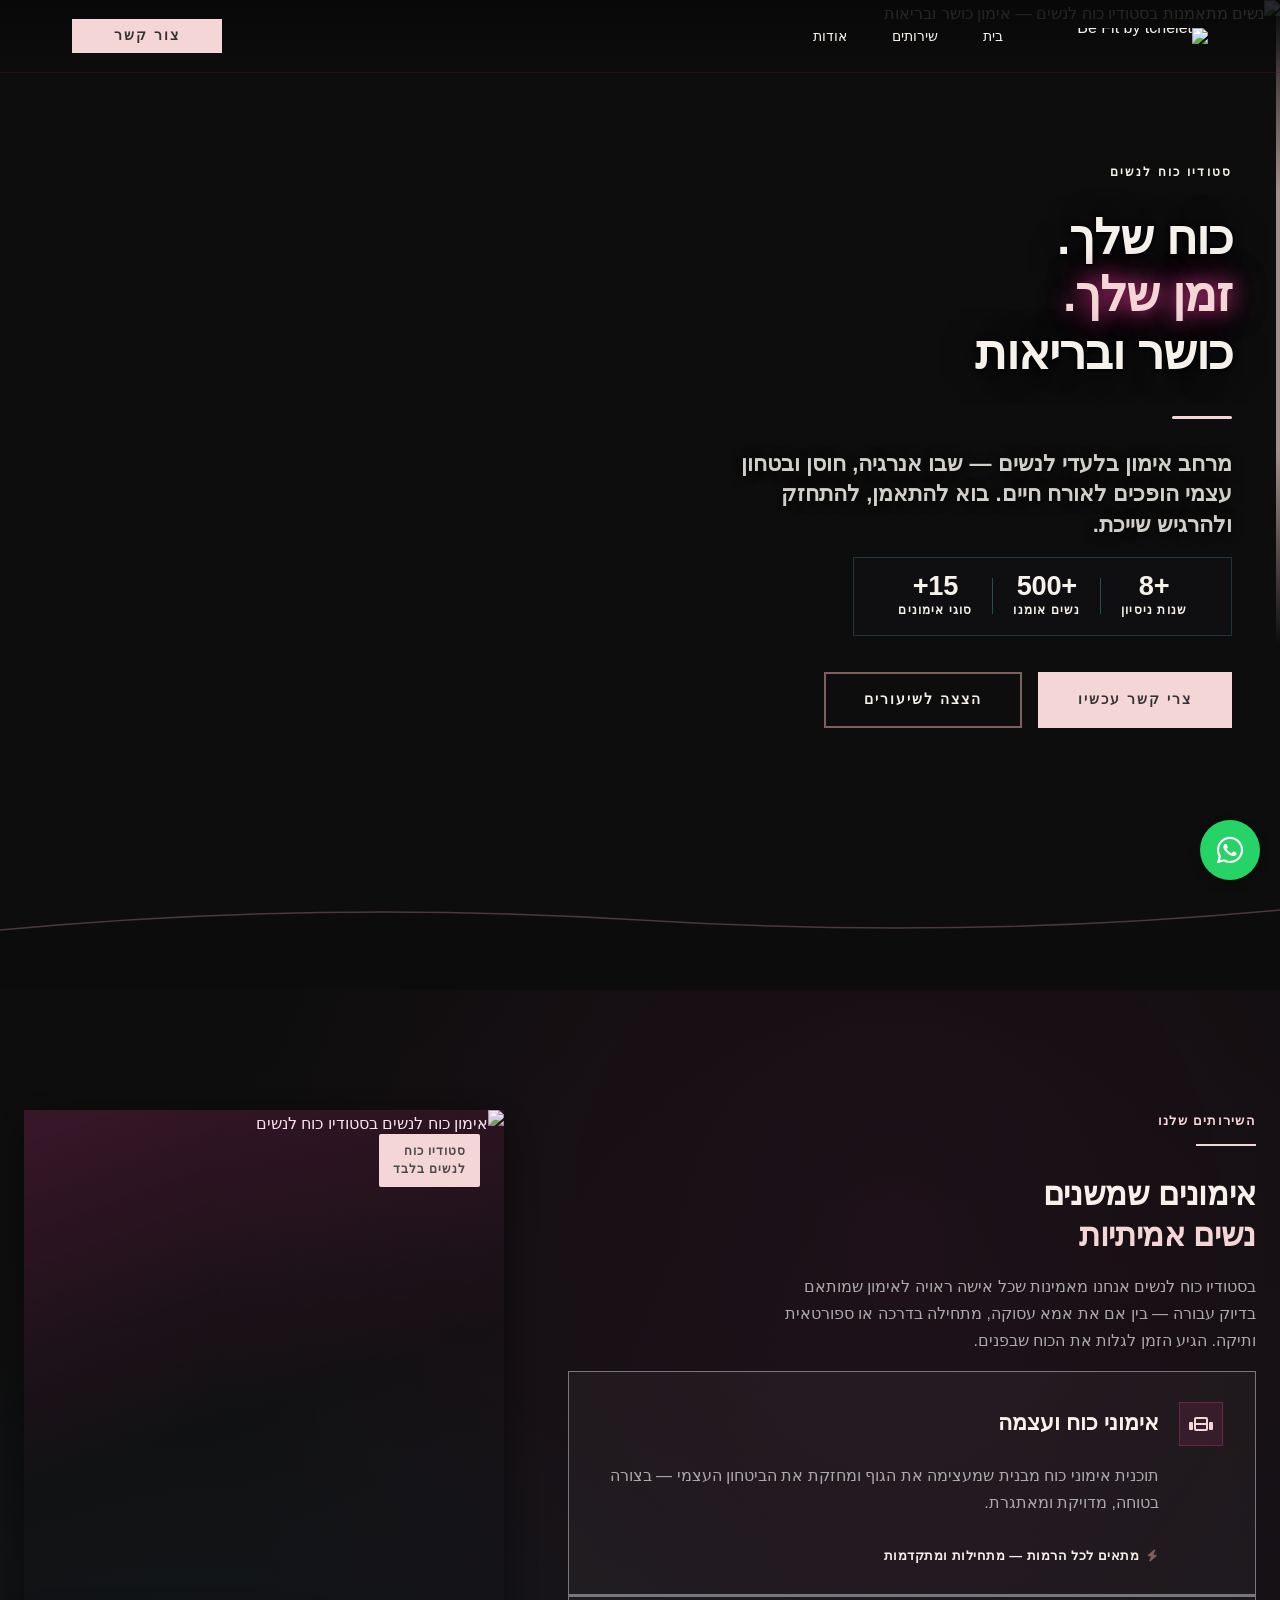
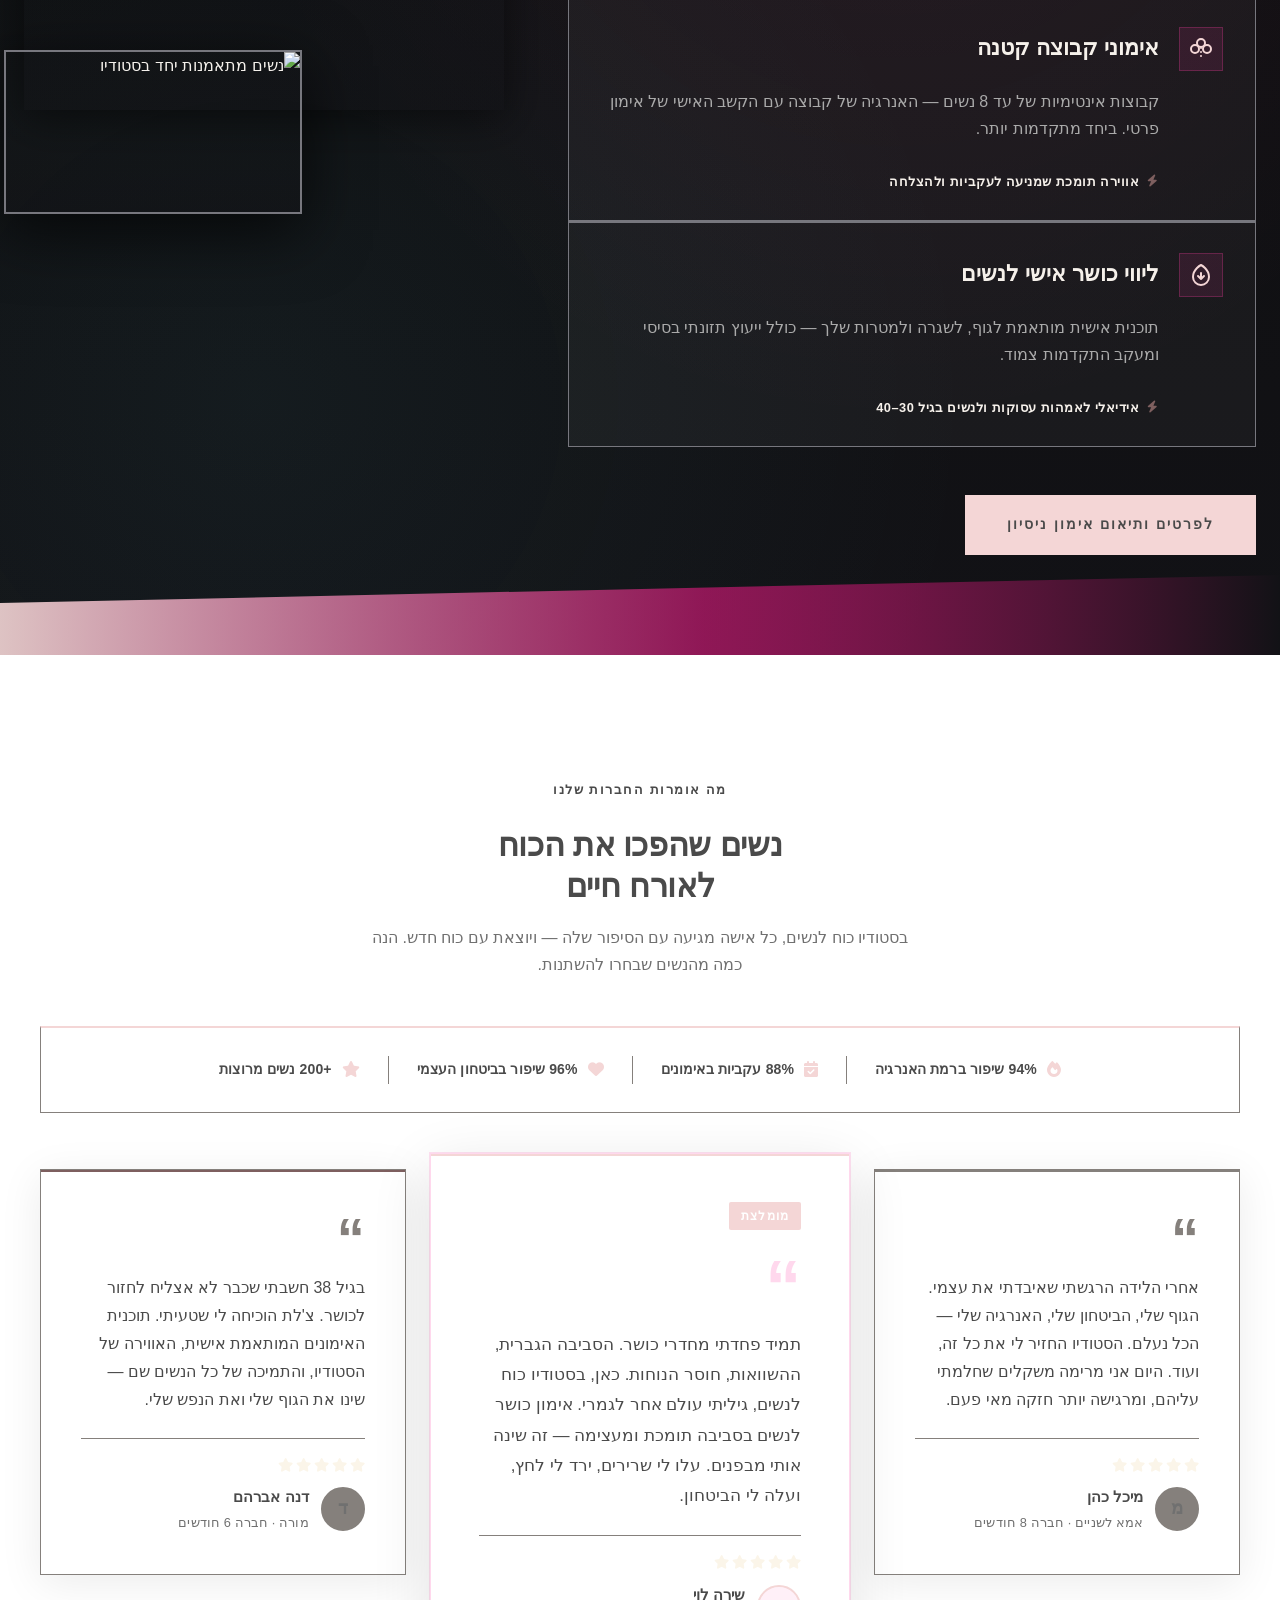
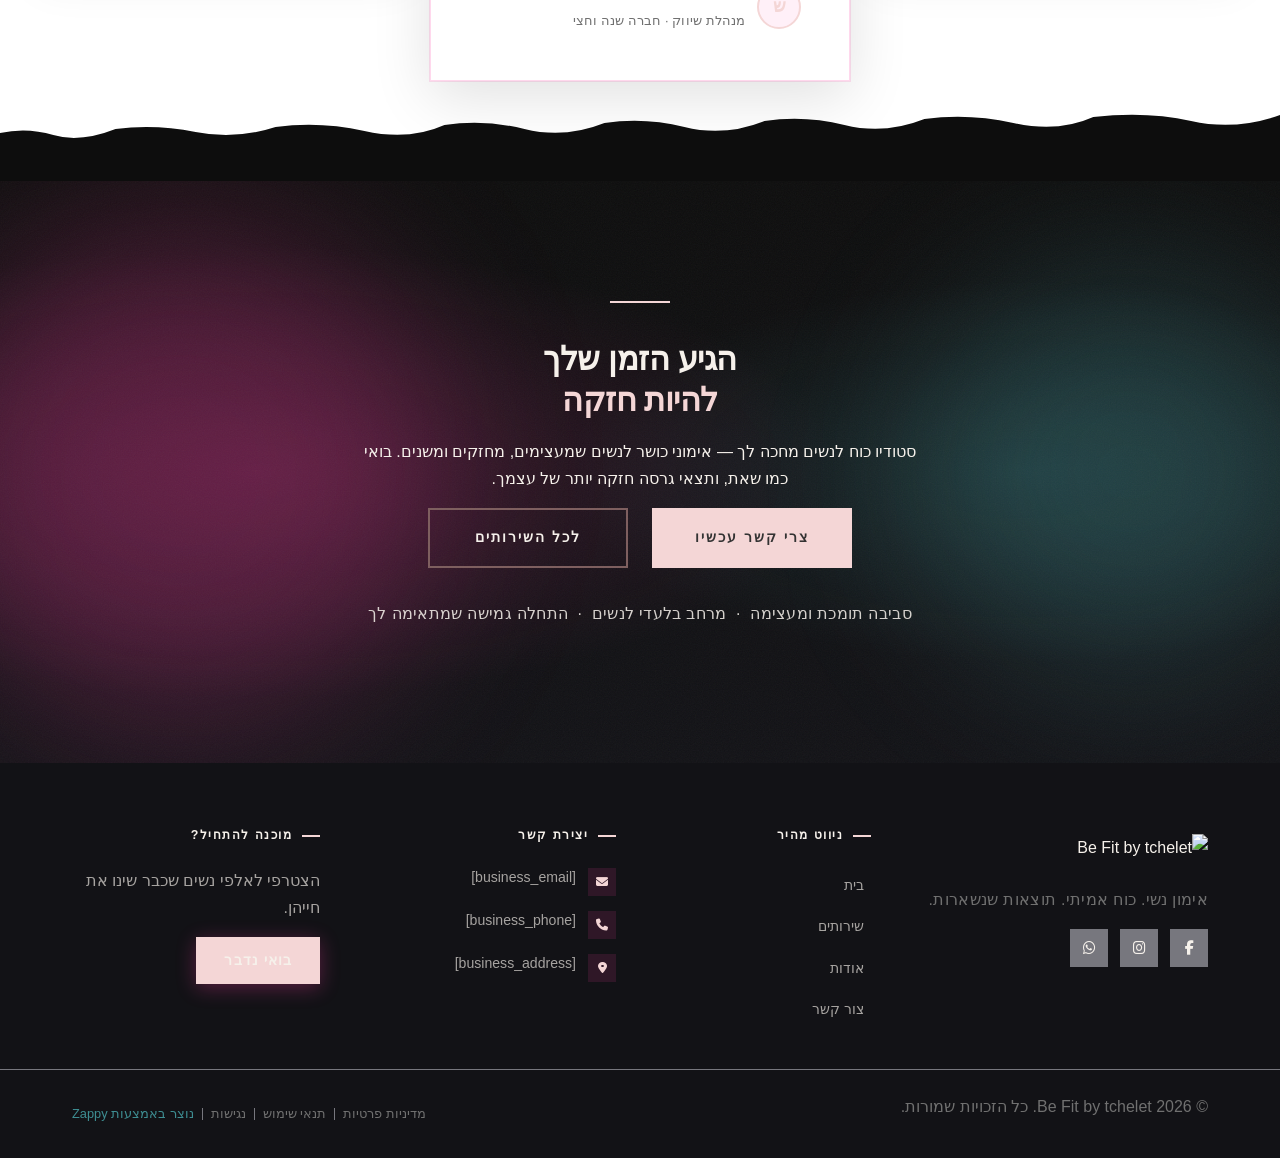
==== commit 03b3a14e: "Background sync: Progressive GitHub Sync" ====
--- a/public/index.html
+++ b/public/index.html
@@ -1 +1 @@
-<!doctype html><html dir="rtl" lang="he"><head><meta charset="UTF-8"><meta content="width=device-width,initial-scale=1" name="viewport"><meta content="index, follow" name="robots"><title>תתעוררי לכוח שבך — Be Fit by tchelet</title><meta content="סטודיו כושר ובריאות לנשים בלבד ביבנה. אימוני כוח, מוטיבציה ועצמאות גופנית לאמהות עסוקות ונשים בגיל 30-40. הצטרפי עכשיו ושני את חייך!" name="description"><meta content="כושר ובריאות, סטודיו ביבנה, אימוני כושר לנשים, כושר ובריאות לנשים בגיל 30-40, Be Fit by tchelet" name="keywords"><link href="/assets/favicon.ico" rel="icon" type="image/x-icon"><link href="/assets/favicon-16x16.png" rel="icon" type="image/png" sizes="16x16"><link href="/assets/favicon-32x32.png" rel="icon" type="image/png" sizes="32x32"><link href="/assets/favicon-48x48.png" rel="icon" type="image/png" sizes="48x48"><link href="/assets/favicon-192x192.png" rel="icon" type="image/png" sizes="192x192"><link href="/assets/favicon-512x512.png" rel="icon" type="image/png" sizes="512x512"><link href="/assets/apple-touch-icon.png" rel="apple-touch-icon"><script>!function(){"use strict";var t="5293a548-b61d-4421-b9ec-3b4fd6d69c6f",e="https://api.zappy5.com/api/analytics/track",a=18e5,n=2592e6,o=!0,i=!0,r=!0;var s=function(){var e="zappy_visitor_"+t,a=null;try{if(a=localStorage.getItem(e)){var o=JSON.parse(a),i=Date.now();if(i-o.created<n)return o.lastSeen=i,localStorage.setItem(e,JSON.stringify(o)),o.id}}catch(t){console.warn("Zappy Analytics: LocalStorage not available")}var r="zv_"+Date.now()+"_"+Math.random().toString(36).substr(2,9);try{localStorage.setItem(e,JSON.stringify({id:r,created:Date.now(),lastSeen:Date.now()}))}catch(t){}return r}(),c=function(){var e="zappy_session_"+t,n=null;try{if(n=sessionStorage.getItem(e)){var o=JSON.parse(n),i=Date.now();if(i-o.timestamp<a)return o.timestamp=i,sessionStorage.setItem(e,JSON.stringify(o)),o.id}}catch(t){console.warn("Zappy Analytics: SessionStorage not available")}var r="zs_"+Date.now()+"_"+Math.random().toString(36).substr(2,9);try{sessionStorage.setItem(e,JSON.stringify({id:r,timestamp:Date.now()}))}catch(t){}return r}();function l(a,n){n=n||{};var o={website_id:t,event_type:a,page_path:window.location.pathname,referrer:document.referrer||"direct",visitor_id:s,session_id:c,metadata:n};if(navigator.sendBeacon){var i=new Blob([JSON.stringify(o)],{type:"application/json"});navigator.sendBeacon(e,i)}else fetch(e,{method:"POST",headers:{"Content-Type":"application/json"},body:JSON.stringify(o),keepalive:!0}).catch(function(t){console.warn("Zappy Analytics: Failed to track event",t)})}o&&l("pageview",{title:document.title,url:window.location.href}),i&&document.addEventListener("click",function(t){var e=t.target;if("BUTTON"===e.tagName||e.closest("button")){var a="BUTTON"===e.tagName?e:e.closest("button");l("click",{element:"button",text:a.textContent.trim().substring(0,100),id:a.id||null,class:a.className||null})}else if("A"===e.tagName||e.closest("a")){var n="A"===e.tagName?e:e.closest("a");l("navigation",{element:"link",text:n.textContent.trim().substring(0,100),href:n.href,external:n.hostname!==window.location.hostname})}},!0),r&&document.addEventListener("submit",function(t){var e=t.target;l("form_submit",{form_id:e.id||null,form_name:e.name||null,form_action:e.action||null,form_method:e.method||"GET"})},!0);var d=Date.now();window.addEventListener("beforeunload",function(){l("page_unload",{time_on_page:Math.floor((Date.now()-d)/1e3),page_path:window.location.pathname})}),window.zappyAnalytics={track:l,getVisitorId:function(){return s},getSessionId:function(){return c}}}()</script><meta content="תתעוררי לכוח שבך — Be Fit by tchelet" property="og:title"><meta content="סטודיו כושר ובריאות לנשים בלבד ביבנה. אימוני כוח, מוטיבציה ועצמאות גופנית לאמהות עסוקות ונשים בגיל 30-40. הצטרפי עכשיו ושני את חייך!" property="og:description"><meta content="summary_large_image" name="twitter:card"><meta content="תתעוררי לכוח שבך — Be Fit by tchelet" name="twitter:title"><meta content="סטודיו כושר ובריאות לנשים בלבד ביבנה. אימוני כוח, מוטיבציה ועצמאות גופנית לאמהות עסוקות ונשים בגיל 30-40. הצטרפי עכשיו ושני את חייך!" name="twitter:description"><meta content="website" property="og:type"><meta content="he_IL" property="og:locale"><link href="https://cdnjs.cloudflare.com/ajax/libs/font-awesome/6.4.0/css/all.min.css" rel="stylesheet"><link href="/assets/favicon.ico" rel="icon" type="image/x-icon"><link href="/assets/favicon-16x16.png" rel="icon" type="image/png" sizes="16x16"><link href="/assets/favicon-32x32.png" rel="icon" type="image/png" sizes="32x32"><link href="/assets/favicon-48x48.png" rel="icon" type="image/png" sizes="48x48"><link href="/assets/favicon-192x192.png" rel="icon" type="image/png" sizes="192x192"><link href="/assets/favicon-512x512.png" rel="icon" type="image/png" sizes="512x512"><link href="/assets/apple-touch-icon.png" rel="apple-touch-icon"><link href="https://cdn.jsdelivr.net/npm/vanilla-cookieconsent@3/dist/cookieconsent.css" rel="stylesheet"><script src="https://cdn.jsdelivr.net/npm/vanilla-cookieconsent@3/dist/cookieconsent.umd.js"></script><script src="https://cdn.jsdelivr.net/gh/mickidum/acc_toolbar/acctoolbar/acctoolbar.min.js"></script><link href="/styles.css" rel="stylesheet"><style id="zappy-dropdown-submenu-styles">#navMenu li:has(.sub-menu),.nav-menu li:has(.sub-menu),.navbar li:has(.sub-menu),nav li:has(.sub-menu){position:relative}#navMenu .sub-menu,.nav-menu .sub-menu,.navbar .sub-menu,nav .sub-menu{display:block!important;position:absolute!important;top:100%;left:0;min-width:220px;background:#fff;border-radius:8px;box-shadow:0 8px 25px rgba(0,0,0,.15);padding:8px 0;opacity:0;visibility:hidden;transform:translateY(10px);transition:all .3s ease;z-index:1000;list-style:none;pointer-events:none}#navMenu li:hover>.sub-menu,.nav-menu li:hover>.sub-menu,.navbar li:hover>.sub-menu,nav li:hover>.sub-menu{opacity:1!important;visibility:visible!important;transform:translateY(0)!important;pointer-events:auto!important}.sub-menu li{list-style:none;margin:0;padding:0}.sub-menu a{display:block!important;padding:10px 16px!important;color:var(--text-dark,#333)!important;font-weight:500;text-decoration:none;white-space:nowrap;transition:background-color .2s}.sub-menu .zappy-nav-child>a{padding-left:28px!important;font-size:.9em!important;opacity:.85!important}[dir=rtl] .sub-menu .zappy-nav-child>a,html[lang=ar] .sub-menu .zappy-nav-child>a,html[lang=he] .sub-menu .zappy-nav-child>a{padding-left:10px!important;padding-right:28px!important}.sub-menu .zappy-nav-parent>a{font-weight:600!important}.sub-menu a:hover{background-color:#f5f5f5}[dir=rtl] .nav-menu .sub-menu,[dir=rtl] .navbar .sub-menu,[dir=rtl] nav .sub-menu,html[lang=ar] .nav-menu .sub-menu,html[lang=ar] .navbar .sub-menu,html[lang=ar] nav .sub-menu,html[lang=he] .nav-menu .sub-menu,html[lang=he] .navbar .sub-menu,html[lang=he] nav .sub-menu{left:auto!important;right:0!important}.sub-menu:empty,.sub-menu:not(:has(li)):not(:has(> a)),.sub-menu:not(:has(li:not(.zappy-hidden-menu-item))):not(:has(> a)){display:none!important;opacity:0!important;visibility:hidden!important;pointer-events:none!important}li:has(.menu-group-title):hover>.sub-menu{opacity:1!important;visibility:visible!important;transform:translateY(0)!important;pointer-events:auto!important}#navMenu>li>.menu-group-title,.nav-menu>li>.menu-group-title{display:inline-block;padding:.5rem 1rem;cursor:default;user-select:none}@media (max-width:768px){#navMenu .sub-menu,.nav-menu .sub-menu,.navbar .sub-menu,nav .sub-menu{position:static!important;transform:none!important;box-shadow:none!important;background:0 0!important;max-height:0;overflow:hidden;opacity:0;visibility:hidden;transition:max-height .3s ease,opacity .3s ease;padding:0!important;border-radius:0!important}#navMenu .sub-menu.mobile-expanded,.nav-menu .sub-menu.mobile-expanded,.navbar .sub-menu.mobile-expanded{max-height:none!important;overflow-y:visible!important;opacity:1!important;visibility:visible!important;padding:8px 0 8px 16px!important}[dir=rtl] .sub-menu.mobile-expanded,html[lang=he] .sub-menu.mobile-expanded{padding:8px 16px 8px 0!important}#navMenu li:hover>.sub-menu,.nav-menu li:hover>.sub-menu,.navbar li:hover>.sub-menu,nav li:hover>.sub-menu{opacity:0;visibility:hidden;pointer-events:none}#navMenu li>.sub-menu.mobile-expanded,.nav-menu li>.sub-menu.mobile-expanded,.navbar li>.sub-menu.mobile-expanded,nav li>.sub-menu.mobile-expanded{opacity:1!important;visibility:visible!important;pointer-events:auto!important}#navMenu li:has(.sub-menu),.nav-menu li:has(.sub-menu),.navbar li:has(.sub-menu),nav li:has(.sub-menu){display:flex!important;flex-wrap:wrap!important;align-items:center!important;position:relative!important;min-height:44px!important}#navMenu li:has(.sub-menu)>a,.nav-menu li:has(.sub-menu)>a,.navbar li:has(.sub-menu)>a,nav li:has(.sub-menu)>a{flex:1!important;min-width:0!important}#navMenu li:has(.sub-menu)>.menu-group-title,.nav-menu li:has(.sub-menu)>.menu-group-title,.navbar li:has(.sub-menu)>.menu-group-title,nav li:has(.sub-menu)>.menu-group-title{flex:1!important;min-width:0!important;padding:0!important;line-height:inherit!important}#navMenu li:has(.sub-menu)>.sub-menu,.nav-menu li:has(.sub-menu)>.sub-menu,.navbar li:has(.sub-menu)>.sub-menu,nav li:has(.sub-menu)>.sub-menu{flex-basis:100%!important;width:100%!important}#navMenu li:has(.sub-menu)>a [class*=arrow],#navMenu li:has(.sub-menu)>a [class*=chevron],.nav-menu li:has(.sub-menu)>a .fa-angle-down,.nav-menu li:has(.sub-menu)>a .fa-chevron-down,.nav-menu li:has(.sub-menu)>a [class*=arrow],.nav-menu li:has(.sub-menu)>a [class*=chevron],nav li:has(.sub-menu)>a [class*=arrow],nav li:has(.sub-menu)>a [class*=chevron]{display:none!important;visibility:hidden!important}.mobile-submenu-toggle{display:flex!important;align-items:center!important;justify-content:center!important;width:44px!important;height:auto!important;background:0 0!important;border:none!important;cursor:pointer!important;color:var(--text-light)!important;position:static!important;flex-shrink:0!important;align-self:stretch!important;z-index:2!important;padding:0!important;margin:0!important}.mobile-submenu-toggle::after{content:''!important;width:0!important;height:0!important;border-left:6px solid transparent!important;border-right:6px solid transparent!important;border-top:7px solid currentColor!important;transition:transform .3s ease!important}.mobile-submenu-toggle.expanded::after{transform:rotate(180deg)!important}.sub-menu a{padding:10px 0!important;display:block!important;color:var(--text-light)!important;white-space:normal!important}.sub-menu .zappy-nav-child>a{padding-left:28px!important;font-size:.9em!important;opacity:.85!important}[dir=rtl] .sub-menu .zappy-nav-child>a,html[lang=ar] .sub-menu .zappy-nav-child>a,html[lang=he] .sub-menu .zappy-nav-child>a{padding-left:0!important;padding-right:28px!important}.sub-menu .zappy-nav-parent>a{font-weight:600!important}#navMenu.active,.nav-menu.active{max-width:100vw!important;overflow-x:hidden!important;box-sizing:border-box!important}.navbar .sub-menu li a,.zappy-products-dropdown .sub-menu a,nav.navbar .sub-menu li a{color:var(--text-light)!important}}@media (min-width:769px){.mobile-submenu-toggle{display:none!important}}</style><style id="zappy-widget-visibility">html[dir=rtl] .whatsapp-float{right:20px!important;left:auto!important}html:not([dir]) .whatsapp-float,html[dir=ltr] .whatsapp-float{left:20px!important;right:auto!important}html[dir=rtl] #mic-access-tool-general-button,html[dir=rtl] #mic-init-access-tool #mic-access-tool-general-button,html[dir=rtl] #mic-init-access-tool .mic-access-tool-general-button,html[dir=rtl] ._access-icon,html[dir=rtl] .mic-access-tool-general-button{left:20px!important;right:auto!important}html:not([dir]) #mic-access-tool-general-button,html:not([dir]) #mic-init-access-tool #mic-access-tool-general-button,html:not([dir]) #mic-init-access-tool .mic-access-tool-general-button,html:not([dir]) ._access-icon,html:not([dir]) .mic-access-tool-general-button,html[dir=ltr] #mic-access-tool-general-button,html[dir=ltr] #mic-init-access-tool #mic-access-tool-general-button,html[dir=ltr] #mic-init-access-tool .mic-access-tool-general-button,html[dir=ltr] ._access-icon,html[dir=ltr] .mic-access-tool-general-button{right:20px!important;left:auto!important}@media (max-width:768px){.whatsapp-float{display:flex!important}}@media (min-width:769px){.whatsapp-float{display:flex!important}}@media (max-width:768px){#mic-access-tool-general-button,#mic-init-access-tool #mic-access-tool-general-button,#mic-init-access-tool .mic-access-tool-general-button,._access-icon,.mic-access-tool-general-button{display:flex!important;visibility:visible!important;opacity:1!important;pointer-events:auto!important}#mic-access-tool-box,#mic-init-access-tool #mic-access-tool-box,._access-menu,.mic-access-tool-box,div[id*=mic-access-tool-box]{visibility:hidden;opacity:0;pointer-events:auto!important}}@media (min-width:769px){#mic-access-tool-general-button,#mic-init-access-tool #mic-access-tool-general-button,#mic-init-access-tool .mic-access-tool-general-button,._access-icon,.mic-access-tool-general-button{display:flex!important;visibility:visible!important;opacity:1!important;pointer-events:auto!important}#mic-access-tool-box,#mic-init-access-tool #mic-access-tool-box,._access-menu,.mic-access-tool-box,div[id*=mic-access-tool-box]{visibility:hidden;opacity:0;pointer-events:auto!important}}</style></head><body><nav class="navbar" dir="rtl"><button aria-label="Menu" class="mobile-toggle" id="mobileToggle"><svg viewBox="0 0 24 24" fill="none" height="24" width="24" class="hamburger-icon"><path d="M3 12h18M3 6h18M3 18h18" stroke="currentColor" stroke-width="2" stroke-linecap="round"></path></svg> <svg viewBox="0 0 24 24" fill="none" height="24" width="24" class="close-icon" style="display:none"><path d="M18 6L6 18M6 6l12 12" stroke="currentColor" stroke-width="2" stroke-linecap="round"></path></svg></button> <button aria-label="Call" class="phone-header-btn" data-phone="[business_phone]"><svg viewBox="0 0 24 24" fill="currentColor" height="20" width="20"><path d="M22 16.92v3a2 2 0 0 1-2.18 2 19.79 19.79 0 0 1-8.63-3.07 19.5 19.5 0 0 1-6-6 19.79 19.79 0 0 1-3.07-8.67A2 2 0 0 1 4.11 2h3a2 2 0 0 1 2 1.72 12.84 12.84 0 0 0 .7 2.81 2 2 0 0 1-.45 2.11L8.09 9.91a16 16 0 0 0 6 6l1.27-1.27a2 2 0 0 1 2.11-.45 12.84 12.84 0 0 0 2.81.7A2 2 0 0 1 22 16.92z"></path></svg></button><div class="nav-container"><div class="nav-right-group"><div class="nav-brand"><a href="/" class="logo-link"><img alt="Be Fit by tchelet" src="/assets/be-fit-by-tchelet-logo.webp" class="logo"></a></div><ul class="nav-menu" id="navMenu"><li><a href="/">בית</a></li><li><a href="/services">שירותים</a></li><li><a href="/about">אודות</a></li></ul></div><div class="nav-cta-container"><a href="/contact" class="nav-cta-btn">צור קשר</a></div></div></nav><script>window.addEventListener("load",function(){const e=document.querySelector(".navbar, nav, header");if(!e)return void console.log("[Navbar] Navbar element not found");let t=document.getElementById("mobileToggle")||document.querySelector(".mobile-toggle")||document.querySelector(".hamburger")||document.querySelector(".hamburger-menu")||document.querySelector(".menu-toggle")||document.querySelector(".burger-menu")||document.querySelector('[aria-label="Menu"]')||document.querySelector('[aria-label="תפריט"]');const o=document.querySelector(".phone-header-btn"),n=window.getComputedStyle(e);let r=n.backgroundColor;if(console.log("[Navbar] Initial navbar background:",r),"transparent"===r||"rgba(0, 0, 0, 0)"===r||r.startsWith("rgba")&&r.includes(", 0)")){const e=n.backgroundImage;if(e&&"none"!==e)console.log("[Navbar] Navbar has background image/gradient, using dark text"),r="rgb(240, 240, 240)";else{const e=window.getComputedStyle(document.body).backgroundColor;console.log("[Navbar] Navbar transparent, using body background:",e),r=e}}const i=r.match(/\d+/g);if(i&&i.length>=3){const e=(.299*parseInt(i[0])+.587*parseInt(i[1])+.114*parseInt(i[2]))/255;console.log("[Navbar] Mobile button colors preserved from Claude CSS (luminance:",e.toFixed(2)+")");const n=document.createElement("style");n.id="zappy-mobile-nav-fix";document.documentElement.lang;document.documentElement.dir,n.textContent='\n        /* Hide mobile buttons on desktop, show only on mobile */\n        @media (min-width: 769px) {\n          .mobile-toggle,\n          .phone-header-btn {\n            display: none !important;\n          }\n        }\n        \n        /* Show and position mobile buttons correctly on mobile */\n        @media (max-width: 768px) {\n          .mobile-toggle,\n          .phone-header-btn {\n            position: absolute !important;\n            top: 50% !important;\n            transform: translateY(-50%) !important;\n            z-index: 1001 !important;\n            display: flex !important;\n            align-items: center !important;\n            justify-content: center !important;\n            width: 36px !important;\n            height: 36px !important;\n            border-radius: 50% !important;\n            border: none !important;\n            cursor: pointer !important;\n            padding: 6px !important;\n            background: none !important;\n            color: var(--nav-text, var(--text-light)) !important;\n          }\n          \n          /* LTR positioning (default): hamburger LEFT, phone RIGHT */\n          html:not([dir="rtl"]):not([lang="he"]):not([lang="ar"]) .mobile-toggle,\n          html[dir="ltr"] .mobile-toggle {\n            left: 12px !important;\n            right: auto !important;\n          }\n          html:not([dir="rtl"]):not([lang="he"]):not([lang="ar"]) .phone-header-btn,\n          html[dir="ltr"] .phone-header-btn {\n            right: 12px !important;\n            left: auto !important;\n          }\n          \n          /* RTL positioning: hamburger RIGHT, phone LEFT */\n          html[dir="rtl"] .mobile-toggle,\n          html[lang="he"] .mobile-toggle,\n          html[lang="ar"] .mobile-toggle {\n            right: 12px !important;\n            left: auto !important;\n          }\n          html[dir="rtl"] .phone-header-btn,\n          html[lang="he"] .phone-header-btn,\n          html[lang="ar"] .phone-header-btn {\n            left: 12px !important;\n            right: auto !important;\n          }\n          \n          /* CRITICAL: Ensure nav-container has min-height on mobile */\n          /* All children are positioned absolutely/fixed on mobile, so height:auto collapses to 0 */\n          .nav-container {\n            min-height: 70px !important;\n            position: relative !important;\n          }\n          \n          /* Ensure SVG icons are properly sized and inherit color */\n          .mobile-toggle svg,\n          .phone-header-btn svg {\n            width: 24px !important;\n            height: 24px !important;\n            /* Don\'t force display - let JavaScript control hamburger/close toggle */\n          }\n          \n          /* Reset nav-cta-container on mobile - remove desktop box-shadow/padding */\n          /* that creates a visible ghost box when CTA button is hidden */\n          .nav-cta-container {\n            box-shadow: none !important;\n            padding: 0 !important;\n          }\n          \n          /* Hide nav-cta-container entirely on mobile when there\'s no lang-switcher */\n          /* (only the CTA button is inside, and it\'s hidden on mobile) */\n          .nav-cta-container:not(:has(.lang-switcher)) {\n            display: none !important;\n          }\n          \n          /* CRITICAL: Prevent hero image fade gradient from bleeding over headline text */\n          /* The .image-fade-gradient has bottom: -30px (extends below parent) */\n          /* On mobile stacked layout, this overlaps the h1 text below the image */\n          .hero-image-column {\n            overflow: hidden !important;\n          }\n          .image-fade-gradient {\n            bottom: 0 !important;\n          }\n          \n          /* Hide desktop language switcher on mobile - hamburger menu handles it */\n          /* High specificity to override stored CSS */\n          .lang-switcher,\n          .nav-cta-container .lang-switcher,\n          .nav-container .lang-switcher,\n          .navbar .lang-switcher,\n          .navbar .nav-cta-container .lang-switcher {\n            display: none !important;\n          }\n        }\n      ';const r=document.getElementById("zappy-mobile-nav-fix");r&&r.remove(),document.head.appendChild(n),console.log("[Navbar] Critical CSS injected for mobile nav positioning");const a=window.innerWidth<=768;if(t){const e=t.querySelector(".hamburger-icon"),o=t.querySelector(".close-icon");e&&(e.style.setProperty("width","24px","important"),e.style.setProperty("height","24px","important"),e.style.setProperty("display","block","important")),o&&(o.style.setProperty("width","24px","important"),o.style.setProperty("height","24px","important"),o.style.setProperty("display","none","important")),a?(t.style.setProperty("position","absolute","important"),t.style.setProperty("top","50%","important"),t.style.setProperty("transform","translateY(-50%)","important"),t.style.setProperty("z-index","1001","important"),t.style.removeProperty("left"),t.style.removeProperty("right"),console.log("[Navbar] Mobile toggle positioning applied (mobile viewport)")):(t.style.removeProperty("position"),t.style.removeProperty("top"),t.style.removeProperty("transform"),t.style.removeProperty("z-index"),t.style.removeProperty("left"),t.style.removeProperty("right"),console.log("[Navbar] Desktop viewport - cleared mobile toggle inline positioning"))}if(o){const e=o.querySelector("svg");e&&(e.style.width="24px",e.style.height="24px",e.setAttribute("width","24"),e.setAttribute("height","24")),a?(o.style.setProperty("position","absolute","important"),o.style.setProperty("top","50%","important"),o.style.setProperty("transform","translateY(-50%)","important"),o.style.setProperty("z-index","1001","important"),o.style.removeProperty("left"),o.style.removeProperty("right"),console.log("[Navbar] Phone button positioning applied (mobile viewport)")):(o.style.removeProperty("position"),o.style.removeProperty("top"),o.style.removeProperty("transform"),o.style.removeProperty("z-index"),o.style.removeProperty("left"),o.style.removeProperty("right"),console.log("[Navbar] Desktop viewport - cleared phone button inline positioning"))}}else console.log("[Navbar] Could not parse background color:",r);t=document.getElementById("mobileToggle")||document.querySelector(".mobile-toggle")||document.querySelector(".hamburger")||document.querySelector(".hamburger-menu")||document.querySelector(".menu-toggle")||document.querySelector(".burger-menu")||document.querySelector('[aria-label="Menu"]')||document.querySelector('[aria-label="תפריט"]');const a=document.getElementById("navMenu")||document.querySelector(".nav-menu")||document.querySelector(".nav-links")||document.querySelector("nav ul:not(.submenu)");if(!t||!a)return void console.log("[Navbar] Mobile toggle or menu not found:",{toggle:!!t,menu:!!a});a.id||(a.id="navMenu"),console.log("[Navbar] Initializing mobile menu...");const l=t.cloneNode(!0);t.parentNode.replaceChild(l,t),l.addEventListener("click",function(e){e.preventDefault(),e.stopPropagation();const t=this.querySelector(".hamburger-icon"),o=this.querySelector(".close-icon");a.classList.contains("active")?(a.classList.remove("active"),t&&t.style.setProperty("display","block","important"),o&&o.style.setProperty("display","none","important"),document.body.style.overflow="",console.log("[Navbar] Menu closed")):(a.classList.add("active"),t&&t.style.setProperty("display","none","important"),o&&o.style.setProperty("display","block","important"),document.body.style.overflow="hidden",console.log("[Navbar] Menu opened"))}),a.querySelectorAll("a").forEach(function(e){e.addEventListener("click",function(){if("#"===this.getAttribute("href"))return;const e=l.querySelector(".hamburger-icon"),t=l.querySelector(".close-icon");a.classList.remove("active"),e&&e.style.setProperty("display","block","important"),t&&t.style.setProperty("display","none","important"),document.body.style.overflow="",console.log("[Navbar] Menu closed (link clicked)")})});var s=a.querySelectorAll(".dropdown-toggle");s.forEach(function(e){e.addEventListener("click",function(e){e.preventDefault(),e.stopPropagation();var t=this.closest(".nav-dropdown");t&&(t.parentNode.querySelectorAll(".nav-dropdown.open").forEach(function(e){e!==t&&e.classList.remove("open")}),t.classList.toggle("open"),console.log("[Navbar] Dropdown toggled:",t.classList.contains("open")?"open":"closed"))})}),document.addEventListener("click",function(e){e.target.closest(".nav-dropdown")||document.querySelectorAll(".nav-dropdown.open").forEach(function(e){e.classList.remove("open")})}),console.log("[Navbar] Dropdown handlers initialized for "+s.length+" dropdowns"),o&&o.addEventListener("click",function(){const e=document.querySelectorAll('a[href^="tel:"]'),t=e.length>0?e[0].getAttribute("href").replace("tel:",""):"[business_phone]";window.location.href="tel:"+t,console.log("[Navbar] Phone button clicked")}),console.log("[Navbar] Mobile menu initialized successfully")})</script><main><section class="index-hero-section" data-layout-spec="בית-hero" dir="rtl" data-hero-type="fullscreen-scrim"><div class="index-hero-bg"><img alt="נשים מתאמנות בסטודיו כוח לנשים — אימון כושר ובריאות" src="/assets/site-index-hero-image-1.webp" data-context="Dramatic cinematic wide-angle photo of determined strong women training in a dark premium fitness studio. Neon pink and cyan rim lighting illuminating athletic female figures mid-workout — lifting weights, doing powerful exercises. Deep shadows, high contrast, editorial fitness magazine aesthetic. Dark background with moody atmospheric lighting, slight film grain, empowering and intense atmosphere. Women-only studio, modern equipment, professional gym setting." data-placeholder="index-hero-image-1" height="900" width="1440" data-hero-bg="true"></div><div class="index-hero-vignette" aria-hidden="true"></div><div class="index-hero-scrim" aria-hidden="true"></div><div class="index-hero-neon-bar" aria-hidden="true"></div><div class="index-hero-container"><div class="index-hero-content"><span class="index-hero-eyebrow">סטודיו כוח לנשים</span><h1 class="index-hero-h1">כוח שלך.<br><span class="index-hero-accent">זמן שלך.</span><br>כושר ובריאות</h1><div class="index-hero-underline" aria-hidden="true"></div><h3 class="index-hero-subtitle">מרחב אימון בלעדי לנשים — שבו אנרגיה, חוסן ובטחון עצמי הופכים לאורח חיים. בוא להתאמן, להתחזק ולהרגיש שייכת.</h3><div class="index-hero-stats" role="list"><div class="index-hero-stat" role="listitem"><span class="index-hero-stat-number">+8</span> <span class="index-hero-stat-label">שנות ניסיון</span></div><div class="index-hero-stat-divider" aria-hidden="true"></div><div class="index-hero-stat" role="listitem"><span class="index-hero-stat-number">+500</span> <span class="index-hero-stat-label">נשים אומנו</span></div><div class="index-hero-stat-divider" aria-hidden="true"></div><div class="index-hero-stat" role="listitem"><span class="index-hero-stat-number">15+</span> <span class="index-hero-stat-label">סוגי אימונים</span></div></div><div class="index-hero-ctas"><a href="/contact" class="index-hero-btn-primary">צרי קשר עכשיו</a> <a href="/services" class="index-hero-btn-secondary">הצצה לשיעורים</a></div></div></div><div class="index-hero-divider-wrapper" aria-hidden="true"><svg viewBox="0 0 1440 90" xmlns="http://www.w3.org/2000/svg" aria-hidden="true" data-no-icon-edit="true" preserveAspectRatio="none"><defs><linearGradient id="heroDividerGrad" x1="0" x2="0" y1="0" y2="1"><stop offset="0%" stop-color="#121216" stop-opacity="0"></stop><stop offset="100%" stop-color="#121216" stop-opacity="1"></stop></linearGradient></defs><path d="M0,90 L0,30 Q360,0 720,20 T1440,10 L1440,90 Z" fill="#0D0D0D"></path><path d="M0,90 L0,30 Q360,0 720,20 T1440,10 L1440,90 Z" fill="#0D0D0D" opacity="0.6"></path><path d="M0,30 Q360,0 720,20 T1440,10" fill="#0D0D0D" opacity="0.55" stroke="#5CE1E6" stroke-width="1.5"></path></svg></div></section><section class="index-services-section" data-layout-spec="בית-services" dir="rtl"><div class="iss-grain" aria-hidden="true"></div><div class="iss-container"><div class="iss-grid"><div class="iss-content-col"><span class="iss-label">השירותים שלנו</span><div class="iss-accent-rule" aria-hidden="true"></div><h2 class="iss-heading">אימונים שמשנים<br><span class="iss-heading-highlight">נשים אמיתיות</span></h2><p class="iss-intro">בסטודיו כוח לנשים אנחנו מאמינות שכל אישה ראויה לאימון שמותאם בדיוק עבורה — בין אם את אמא עסוקה, מתחילה בדרכה או ספורטאית ותיקה. הגיע הזמן לגלות את הכוח שבפנים.</p><div class="iss-services-stack"><article class="iss-service-block"><div class="iss-service-inner"><div class="iss-service-icon" aria-hidden="true"><svg viewBox="0 0 28 28" fill="none" height="28" width="28" data-element-type="icon" data-icon-type="svg" xmlns="http://www.w3.org/2000/svg"><rect fill="currentColor" height="8" rx="1" width="4" x="2" y="12"></rect><rect fill="none" height="12" rx="1" width="12" x="8" y="8" stroke="currentColor" stroke-width="2"></rect><rect fill="currentColor" height="8" rx="1" width="4" x="22" y="12"></rect><line stroke="currentColor" stroke-width="2" x1="8" x2="20" y1="14" y2="14"></line></svg></div><div class="iss-service-body"><h3 class="iss-service-title">אימוני כוח ועצמה</h3><p class="iss-service-desc">תוכנית אימוני כוח מבנית שמעצימה את הגוף ומחזקת את הביטחון העצמי — בצורה בטוחה, מדויקת ומאתגרת.</p><span class="iss-service-benefit"><i class="fa-solid fa-bolt" aria-hidden="true"></i> מתאים לכל הרמות — מתחילות ומתקדמות</span></div></div></article><div class="iss-separator" aria-hidden="true"></div><article class="iss-service-block"><div class="iss-service-inner"><div class="iss-service-icon" aria-hidden="true"><svg viewBox="0 0 28 28" fill="none" height="28" width="28" data-element-type="icon" data-icon-type="svg" xmlns="http://www.w3.org/2000/svg"><circle cx="8" cy="14" r="4" stroke="currentColor" stroke-width="2"></circle><circle cx="20" cy="14" r="4" stroke="currentColor" stroke-width="2"></circle><circle cx="14" cy="8" r="4" stroke="currentColor" stroke-width="2"></circle><line stroke="currentColor" stroke-width="1.5" x1="14" x2="14" y1="12" y2="22" stroke-dasharray="2 2"></line></svg></div><div class="iss-service-body"><h3 class="iss-service-title">אימוני קבוצה קטנה</h3><p class="iss-service-desc">קבוצות אינטימיות של עד 8 נשים — האנרגיה של קבוצה עם הקשב האישי של אימון פרטי. ביחד מתקדמות יותר.</p><span class="iss-service-benefit"><i class="fa-solid fa-bolt" aria-hidden="true"></i> אווירה תומכת שמניעה לעקביות ולהצלחה</span></div></div></article><div class="iss-separator" aria-hidden="true"></div><article class="iss-service-block"><div class="iss-service-inner"><div class="iss-service-icon" aria-hidden="true"><svg viewBox="0 0 28 28" fill="none" height="28" width="28" data-element-type="icon" data-icon-type="svg" xmlns="http://www.w3.org/2000/svg"><path d="M14 4 C14 4 6 8 6 16 C6 20.4 9.6 24 14 24 C18.4 24 22 20.4 22 16 C22 8 14 4 14 4Z" fill="none" stroke="currentColor" stroke-width="2"></path><path d="M14 12 L14 18 M11 15 L14 18 L17 15" stroke="currentColor" stroke-width="2" stroke-linecap="round" stroke-linejoin="round"></path></svg></div><div class="iss-service-body"><h3 class="iss-service-title">ליווי כושר אישי לנשים</h3><p class="iss-service-desc">תוכנית אישית מותאמת לגוף, לשגרה ולמטרות שלך — כולל ייעוץ תזונתי בסיסי ומעקב התקדמות צמוד.</p><span class="iss-service-benefit"><i class="fa-solid fa-bolt" aria-hidden="true"></i> אידיאלי לאמהות עסוקות ולנשים בגיל 30–40</span></div></div></article></div><a href="#contact" class="iss-cta-btn">לפרטים ותיאום אימון ניסיון</a></div><div class="iss-visual-col"><div class="iss-main-img-wrap"><div class="iss-img-pink-wash" aria-hidden="true"></div><img alt="אימון כוח לנשים בסטודיו כוח לנשים" src="/assets/site-index-services-image-1.webp" class="iss-main-img" data-context="A powerful, cinematic shot of a strong woman performing a barbell deadlift or squat in a dark, moody gym studio. Dramatic side lighting with pink/magenta highlights on her muscles. Black and white with a subtle pink color wash overlay. Women-only fitness studio atmosphere, empowering and athletic. High contrast editorial photography style." data-placeholder="index-services-image-1" height="720" width="520"><div class="iss-img-badge" aria-hidden="true"><span>סטודיו כוח</span> <span>לנשים בלבד</span></div></div><div class="iss-peek-img-wrap"><img alt="נשים מתאמנות יחד בסטודיו" src="/assets/site-index-services-image-2.webp" class="iss-peek-img" data-context="Close-up of two women high-fiving or fist-bumping after a workout in a dark gym. Neon pink accent lighting. Celebratory, empowering moment between women. Women-only fitness studio. Cinematic dark mood, editorial style photography." data-placeholder="index-services-image-2" height="200" width="260"><div class="iss-peek-overlay" aria-hidden="true"></div></div></div></div></div><div class="iss-divider-wrapper"><svg viewBox="0 0 1440 80" xmlns="http://www.w3.org/2000/svg" aria-hidden="true" data-no-icon-edit="true" preserveAspectRatio="none"><defs><linearGradient id="iss-div-grad" x1="0" x2="1" y1="0" y2="0"><stop offset="0%" stop-color="#FF3EA5" stop-opacity="0.9"></stop><stop offset="55%" stop-color="#c41870" stop-opacity="0.7"></stop><stop offset="100%" stop-color="#121216" stop-opacity="1"></stop></linearGradient></defs><polygon fill="url(#iss-div-grad)" points="0,80 0,28 1440,0 1440,80"></polygon></svg></div></section><section class="index-testimonials-section" data-layout-spec="בית-testimonials" dir="rtl"><div class="index-testimonials-container"><div class="index-testimonials-header"><span class="index-testimonials-eyebrow">מה אומרות החברות שלנו</span><h2 class="index-testimonials-title">נשים שהפכו את הכוח<br><span class="index-testimonials-title-accent">לאורח חיים</span></h2><p class="index-testimonials-subtitle">בסטודיו כוח לנשים, כל אישה מגיעה עם הסיפור שלה — ויוצאת עם כוח חדש. הנה כמה מהנשים שבחרו להשתנות.</p></div><div class="index-testimonials-proof-row"><div class="index-testimonials-proof-item"><span class="index-testimonials-proof-icon"><i class="fa-solid fa-fire"></i></span> <span class="index-testimonials-proof-text">94% שיפור ברמת האנרגיה</span></div><div class="index-testimonials-proof-divider"></div><div class="index-testimonials-proof-item"><span class="index-testimonials-proof-icon"><i class="fa-solid fa-calendar-check"></i></span> <span class="index-testimonials-proof-text">88% עקביות באימונים</span></div><div class="index-testimonials-proof-divider"></div><div class="index-testimonials-proof-item"><span class="index-testimonials-proof-icon"><i class="fa-solid fa-heart"></i></span> <span class="index-testimonials-proof-text">96% שיפור בביטחון העצמי</span></div><div class="index-testimonials-proof-divider"></div><div class="index-testimonials-proof-item"><span class="index-testimonials-proof-icon"><i class="fa-solid fa-star"></i></span> <span class="index-testimonials-proof-text">+200 נשים מרוצות</span></div></div><div class="index-testimonials-grid"><article class="index-testimonials-card index-testimonials-card--side"><div class="index-testimonials-card-accent-line"></div><div class="index-testimonials-quote-mark">“</div><blockquote class="index-testimonials-quote">אחרי הלידה הרגשתי שאיבדתי את עצמי. הגוף שלי, הביטחון שלי, האנרגיה שלי — הכל נעלם. הסטודיו החזיר לי את כל זה, ועוד. היום אני מרימה משקלים שחלמתי עליהם, ומרגישה יותר חזקה מאי פעם.</blockquote><footer class="index-testimonials-card-footer"><div class="index-testimonials-stars"><i class="fa-solid fa-star"></i><i class="fa-solid fa-star"></i><i class="fa-solid fa-star"></i><i class="fa-solid fa-star"></i><i class="fa-solid fa-star"></i></div><div class="index-testimonials-member"><div class="index-testimonials-member-avatar"><span>מ</span></div><div class="index-testimonials-member-info"><strong class="index-testimonials-member-name">מיכל כהן</strong> <span class="index-testimonials-member-desc">אמא לשניים · חברה 8 חודשים</span></div></div></footer></article><article class="index-testimonials-card index-testimonials-card--featured"><div class="index-testimonials-card-accent-line index-testimonials-card-accent-line--pink"></div><div class="index-testimonials-featured-badge">מומלצת</div><div class="index-testimonials-quote-mark index-testimonials-quote-mark--large">“</div><blockquote class="index-testimonials-quote index-testimonials-quote--large">תמיד פחדתי מחדרי כושר. הסביבה הגברית, ההשוואות, חוסר הנוחות. כאן, בסטודיו כוח לנשים, גיליתי עולם אחר לגמרי. אימון כושר לנשים בסביבה תומכת ומעצימה — זה שינה אותי מבפנים. עלו לי שרירים, ירד לי לחץ, ועלה לי הביטחון.</blockquote><footer class="index-testimonials-card-footer"><div class="index-testimonials-stars"><i class="fa-solid fa-star"></i><i class="fa-solid fa-star"></i><i class="fa-solid fa-star"></i><i class="fa-solid fa-star"></i><i class="fa-solid fa-star"></i></div><div class="index-testimonials-member"><div class="index-testimonials-member-avatar index-testimonials-member-avatar--featured"><span>ש</span></div><div class="index-testimonials-member-info"><strong class="index-testimonials-member-name">שירה לוי</strong> <span class="index-testimonials-member-desc">מנהלת שיווק · חברה שנה וחצי</span></div></div></footer></article><article class="index-testimonials-card index-testimonials-card--side"><div class="index-testimonials-card-accent-line index-testimonials-card-accent-line--cyan"></div><div class="index-testimonials-quote-mark">“</div><blockquote class="index-testimonials-quote">בגיל 38 חשבתי שכבר לא אצליח לחזור לכושר. צ'לת הוכיחה לי שטעיתי. תוכנית האימונים המותאמת אישית, האווירה של הסטודיו, והתמיכה של כל הנשים שם — שינו את הגוף שלי ואת הנפש שלי.</blockquote><footer class="index-testimonials-card-footer"><div class="index-testimonials-stars"><i class="fa-solid fa-star"></i><i class="fa-solid fa-star"></i><i class="fa-solid fa-star"></i><i class="fa-solid fa-star"></i><i class="fa-solid fa-star"></i></div><div class="index-testimonials-member"><div class="index-testimonials-member-avatar"><span>ד</span></div><div class="index-testimonials-member-info"><strong class="index-testimonials-member-name">דנה אברהם</strong> <span class="index-testimonials-member-desc">מורה · חברה 6 חודשים</span></div></div></footer></article></div></div><div class="index-testimonials-divider-wrapper"><svg viewBox="0 0 1440 90" xmlns="http://www.w3.org/2000/svg" aria-hidden="true" data-no-icon-edit="true" preserveAspectRatio="none"><path d="M0,90 L0,42 Q30,36 60,44 T130,38 Q175,33 220,41 T310,36 Q360,30 410,40 T500,34 Q545,28 590,38 T680,32 Q725,26 770,36 T860,30 Q905,24 950,34 T1040,28 Q1090,22 1140,32 T1230,26 Q1290,20 1340,30 T1440,24 L1440,90 Z" fill="#0D0D0D"></path><filter id="torn-shadow"><feDropShadow dx="0" dy="-4" flood-color="rgba(0,0,0,0.35)" stdDeviation="6"></feDropShadow></filter></svg></div></section><section class="index-cta-section" data-layout-spec="בית-cta" dir="rtl"><div class="index-cta-glow index-cta-glow--pink" aria-hidden="true"></div><div class="index-cta-glow index-cta-glow--cyan" aria-hidden="true"></div><div class="index-cta-grain" aria-hidden="true"></div><div class="index-cta-container"><div class="index-cta-accent-rule" aria-hidden="true"></div><h2 class="index-cta-heading">הגיע הזמן שלך<br><span class="index-cta-heading-highlight">להיות חזקה</span></h2><p class="index-cta-subtext">סטודיו כוח לנשים מחכה לך — אימוני כושר לנשים שמעצימים, מחזקים ומשנים. בואי כמו שאת, ותצאי גרסה חזקה יותר של עצמך.</p><div class="index-cta-buttons"><a href="/contact" class="index-cta-btn index-cta-btn--primary">צרי קשר עכשיו</a> <a href="/services" class="index-cta-btn index-cta-btn--secondary">לכל השירותים</a></div><p class="index-cta-trust">סביבה תומכת ומעצימה &nbsp;·&nbsp; מרחב בלעדי לנשים &nbsp;·&nbsp; התחלה גמישה שמתאימה לך</p></div></section></main><footer class="site-footer" dir="rtl"><div class="footer-top"><div class="footer-container"><div class="footer-grid"><div class="footer-col footer-brand"><div class="footer-logo-wrap"><img alt="Be Fit by tchelet" src="/assets/be-fit-by-tchelet-logo.webp" class="logo"></div><p class="footer-tagline">אימון נשי. כוח אמיתי. תוצאות שנשארות.</p><div class="footer-social"><a href="[facebook_handle]" aria-label="Facebook"><i class="fab fa-facebook-f"></i></a><a href="[instagram_handle]" aria-label="Instagram"><i class="fab fa-instagram"></i></a><a href="[whatsapp_handle]" aria-label="WhatsApp"><i class="fab fa-whatsapp"></i></a></div></div><div class="footer-col footer-nav"><h4 class="footer-heading"><span class="heading-accent"></span>ניווט מהיר</h4><ul class="footer-links"><li><a href="/">בית</a></li><li><a href="/services">שירותים</a></li><li><a href="/about">אודות</a></li><li><a href="/contact">צור קשר</a></li></ul></div><div class="footer-col footer-contact-col"><h4 class="footer-heading"><span class="heading-accent"></span>יצירת קשר</h4><ul class="footer-contact"><li><span class="contact-icon"><i class="fas fa-envelope"></i></span><span class="contact-text"><a href="mailto:[business_email]">[business_email]</a></span></li><li><span class="contact-icon"><i class="fas fa-phone"></i></span><span class="contact-text"><a href="tel:[business_phone]">[business_phone]</a></span></li><li><a href="/"><span class="contact-icon"><i class="fas fa-map-marker-alt"></i></span><span class="contact-text">[business_address]</span></a></li></ul></div><div class="footer-col footer-cta-col"><h4 class="footer-heading"><span class="heading-accent"></span>מוכנה להתחיל?</h4><p class="footer-cta-text">הצטרפי לאלפי נשים שכבר שינו את חייהן.</p><a href="/contact" class="footer-cta-btn">בואי נדבר</a></div></div></div></div><div class="footer-bottom"><div class="footer-container"><div class="footer-bottom-inner"><p class="footer-copyright">© 2026 Be Fit by tchelet. כל הזכויות שמורות.</p><div class="footer-legal"><a href="/privacy">מדיניות פרטיות</a><span class="legal-sep"></span><a href="/terms">תנאי שימוש</a><span class="legal-sep"></span><a href="/accessibility">נגישות</a><span class="legal-sep"></span><a href="https://zappy5.com" class="zappy-attribution" target="_blank">נוצר באמצעות Zappy</a></div></div></div></div></footer><a href="https://wa.me/[whatsapp_handle]" class="whatsapp-float" aria-label="WhatsApp"><i class="fab fa-whatsapp"></i></a><div data-integration="accessibility:toolbar"></div><script src="/script.js"></script><script id="zappy-mobile-submenu-script">!function(){function e(){if(window.innerWidth>768)return document.querySelectorAll(".mobile-submenu-toggle").forEach(function(e){e.remove()}),void document.querySelectorAll(".sub-menu.mobile-expanded").forEach(function(e){e.classList.remove("mobile-expanded")});document.querySelectorAll(".nav-menu li:has(.sub-menu), nav li:has(.sub-menu), .navbar li:has(.sub-menu), #navMenu li:has(.sub-menu)").forEach(function(e){if(!e.querySelector(".mobile-submenu-toggle")){var t=e.querySelector(".sub-menu"),n=e.querySelector(":scope > a");if(t&&n){var o=document.createElement("button");o.className="mobile-submenu-toggle",o.setAttribute("aria-label","Toggle submenu"),o.setAttribute("type","button"),n.insertAdjacentElement("afterend",o),o.addEventListener("click",function(e){e.preventDefault(),e.stopPropagation(),document.querySelectorAll(".sub-menu.mobile-expanded").forEach(function(e){if(e!==t){e.classList.remove("mobile-expanded");var n=e.parentElement.querySelector(".mobile-submenu-toggle");n&&n.classList.remove("expanded")}}),t.classList.toggle("mobile-expanded"),o.classList.toggle("expanded")})}}})}var t;"loading"===document.readyState?document.addEventListener("DOMContentLoaded",e):e(),window.addEventListener("resize",function(){clearTimeout(t),t=setTimeout(e,250)});var n=new MutationObserver(function(t){t.forEach(function(t){if("attributes"===t.type){var n=t.target;n.classList&&(n.classList.contains("active")||n.classList.contains("open"))&&setTimeout(e,100)}})});setTimeout(function(){document.querySelectorAll(".mobile-menu, .nav-menu, #navMenu, nav").forEach(function(e){n.observe(e,{attributes:!0,attributeFilter:["class","style"]})})},500)}()</script><script id="zappy-navbar-scroll-effect">!function(){var e=document.querySelector("nav.navbar,.navbar:not(.zappy-catalog-menu)"),t=document.querySelector(".zappy-catalog-menu,#zappy-catalog-menu");if(e){var r="rgba(246,241,235,0.85)",o=getComputedStyle(document.documentElement),a=o.getPropertyValue("--text-dark").trim()||"#1a1a1a",s=(o.getPropertyValue("--text-light").trim(),a);e.style.transition="background 0.3s ease,backdrop-filter 0.3s ease,-webkit-backdrop-filter 0.3s ease,box-shadow 0.3s ease",t&&(t.style.transition="background 0.3s ease,backdrop-filter 0.3s ease,-webkit-backdrop-filter 0.3s ease");var n="a,.navbar-brand,.navbar-brand a,.dropdown-toggle,.mobile-toggle,.phone-header-btn,.mobile-hamburger-btn,.mobile-close-btn,.mobile-submenu-toggle,.nav-link",l=["cart-link","login-link","nav-search-toggle","search-toggle"];window.addEventListener("scroll",f,{passive:!0}),window.addEventListener("resize",f,{passive:!0}),f();var i=document.querySelector('section[class*="hero"],[data-hero-type],main>section:first-child'),d=!1;if(i){var p=getComputedStyle(i),c=p.backgroundImage;if(c&&"none"!==c)if(-1!==c.indexOf("url(")){var b=p.backgroundColor.match(/\d+/g);d=!(b&&b.length>=3)||h(parseInt(b[0]),parseInt(b[1]),parseInt(b[2]))<.4}else if(-1!==c.indexOf("gradient")){var y=c.match(/rgba?\(\s*(\d+)\s*,\s*(\d+)\s*,\s*(\d+)/g);if(y&&y.length>0){for(var g=0,m=0;m<y.length;m++){var u=y[m].match(/\d+/g);g+=h(parseInt(u[0]),parseInt(u[1]),parseInt(u[2]))}d=g/y.length<.4}else d=!0}else d=!0;else{var k=p.backgroundColor.match(/\d+/g);k&&k.length>=3&&(d=h(parseInt(k[0]),parseInt(k[1]),parseInt(k[2]))<.4)}}d||(window.removeEventListener("scroll",f),window.removeEventListener("resize",f),e.classList.add("scrolled"),window.innerWidth>768&&(e.style.setProperty("--frosted-text",s),e.style.setProperty("background-image","none","important"),e.style.setProperty("background-color",r,"important"),e.style.backdropFilter="blur(12px)",e.style.webkitBackdropFilter="blur(12px)",e.style.boxShadow="0 2px 16px rgba(0,0,0,0.12)",w(e,s)),t&&(t.classList.add("scrolled"),window.innerWidth>768&&(t.style.setProperty("background",r,"important"),t.style.setProperty("backdrop-filter","blur(12px)","important"),t.style.setProperty("-webkit-backdrop-filter","blur(12px)","important"),w(t,s))),window._zappyNavNoDarkHero=!0)}function w(e,t){for(var r=e.querySelectorAll(n),o=0;o<r.length;o++){var a=!1;(r[o].closest(".sub-menu")||r[o].closest(".dropdown-menu"))&&(a=!0);for(var s=0;s<l.length;s++)if(r[o].classList.contains(l[s])){a=!0;break}a||r[o].style.setProperty("color",t,"important")}}function v(e){for(var t=e.querySelectorAll(n),r=0;r<t.length;r++)t[r].closest(".sub-menu")||t[r].closest(".dropdown-menu")||t[r].style.removeProperty("color")}function f(){if(!window._zappyNavNoDarkHero){if(window.innerWidth<=768)return e.classList.remove("scrolled"),v(e),void(t&&(t.classList.remove("scrolled"),v(t)));(window.scrollY||window.pageYOffset)>60?(e.classList.add("scrolled"),e.style.setProperty("background-color",r,"important"),e.style.setProperty("background-image","none","important"),e.style.setProperty("--frosted-text",s),e.style.backdropFilter="blur(12px)",e.style.webkitBackdropFilter="blur(12px)",e.style.boxShadow="0 2px 16px rgba(0,0,0,0.12)",w(e,s),t&&(t.classList.add("scrolled"),t.style.setProperty("background",r,"important"),t.style.setProperty("backdrop-filter","blur(12px)","important"),t.style.setProperty("-webkit-backdrop-filter","blur(12px)","important"),w(t,s))):(e.classList.remove("scrolled"),e.style.setProperty("background-color","transparent","important"),e.style.removeProperty("background-image"),e.style.removeProperty("--frosted-text"),e.style.backdropFilter="none",e.style.webkitBackdropFilter="none",e.style.boxShadow="none",v(e),t&&(t.classList.remove("scrolled"),t.style.setProperty("background","transparent","important"),t.style.setProperty("backdrop-filter","none","important"),t.style.setProperty("-webkit-backdrop-filter","none","important"),v(t)))}}function h(e,t,r){return t/=255,r/=255,.2126*(e=(e/=255)<=.03928?e/12.92:Math.pow((e+.055)/1.055,2.4))+.7152*(t=t<=.03928?t/12.92:Math.pow((t+.055)/1.055,2.4))+.0722*(r=r<=.03928?r/12.92:Math.pow((r+.055)/1.055,2.4))}}()</script></body></html>+<!doctype html><html dir="rtl" lang="he"><head><meta charset="UTF-8"><meta content="width=device-width,initial-scale=1" name="viewport"><meta content="index, follow" name="robots"><title>תתעוררי לכוח שבך — Be Fit by tchelet</title><meta content="סטודיו כושר ובריאות לנשים בלבד ביבנה. אימוני כוח, מוטיבציה ועצמאות גופנית לאמהות עסוקות ונשים בגיל 30-40. הצטרפי עכשיו ושני את חייך!" name="description"><meta content="כושר ובריאות, סטודיו ביבנה, אימוני כושר לנשים, כושר ובריאות לנשים בגיל 30-40, Be Fit by tchelet" name="keywords"><link href="/assets/favicon.ico" rel="icon" type="image/x-icon"><link href="/assets/favicon-16x16.png" rel="icon" type="image/png" sizes="16x16"><link href="/assets/favicon-32x32.png" rel="icon" type="image/png" sizes="32x32"><link href="/assets/favicon-48x48.png" rel="icon" type="image/png" sizes="48x48"><link href="/assets/favicon-192x192.png" rel="icon" type="image/png" sizes="192x192"><link href="/assets/favicon-512x512.png" rel="icon" type="image/png" sizes="512x512"><link href="/assets/apple-touch-icon.png" rel="apple-touch-icon"><script>!function(){"use strict";var t="5293a548-b61d-4421-b9ec-3b4fd6d69c6f",e="https://api.zappy5.com/api/analytics/track",a=18e5,n=2592e6,o=!0,i=!0,r=!0;var s=function(){var e="zappy_visitor_"+t,a=null;try{if(a=localStorage.getItem(e)){var o=JSON.parse(a),i=Date.now();if(i-o.created<n)return o.lastSeen=i,localStorage.setItem(e,JSON.stringify(o)),o.id}}catch(t){console.warn("Zappy Analytics: LocalStorage not available")}var r="zv_"+Date.now()+"_"+Math.random().toString(36).substr(2,9);try{localStorage.setItem(e,JSON.stringify({id:r,created:Date.now(),lastSeen:Date.now()}))}catch(t){}return r}(),c=function(){var e="zappy_session_"+t,n=null;try{if(n=sessionStorage.getItem(e)){var o=JSON.parse(n),i=Date.now();if(i-o.timestamp<a)return o.timestamp=i,sessionStorage.setItem(e,JSON.stringify(o)),o.id}}catch(t){console.warn("Zappy Analytics: SessionStorage not available")}var r="zs_"+Date.now()+"_"+Math.random().toString(36).substr(2,9);try{sessionStorage.setItem(e,JSON.stringify({id:r,timestamp:Date.now()}))}catch(t){}return r}();function l(a,n){n=n||{};var o={website_id:t,event_type:a,page_path:window.location.pathname,referrer:document.referrer||"direct",visitor_id:s,session_id:c,metadata:n};if(navigator.sendBeacon){var i=new Blob([JSON.stringify(o)],{type:"application/json"});navigator.sendBeacon(e,i)}else fetch(e,{method:"POST",headers:{"Content-Type":"application/json"},body:JSON.stringify(o),keepalive:!0}).catch(function(t){console.warn("Zappy Analytics: Failed to track event",t)})}o&&l("pageview",{title:document.title,url:window.location.href}),i&&document.addEventListener("click",function(t){var e=t.target;if("BUTTON"===e.tagName||e.closest("button")){var a="BUTTON"===e.tagName?e:e.closest("button");l("click",{element:"button",text:a.textContent.trim().substring(0,100),id:a.id||null,class:a.className||null})}else if("A"===e.tagName||e.closest("a")){var n="A"===e.tagName?e:e.closest("a");l("navigation",{element:"link",text:n.textContent.trim().substring(0,100),href:n.href,external:n.hostname!==window.location.hostname})}},!0),r&&document.addEventListener("submit",function(t){var e=t.target;l("form_submit",{form_id:e.id||null,form_name:e.name||null,form_action:e.action||null,form_method:e.method||"GET"})},!0);var d=Date.now();window.addEventListener("beforeunload",function(){l("page_unload",{time_on_page:Math.floor((Date.now()-d)/1e3),page_path:window.location.pathname})}),window.zappyAnalytics={track:l,getVisitorId:function(){return s},getSessionId:function(){return c}}}()</script><meta content="תתעוררי לכוח שבך — Be Fit by tchelet" property="og:title"><meta content="סטודיו כושר ובריאות לנשים בלבד ביבנה. אימוני כוח, מוטיבציה ועצמאות גופנית לאמהות עסוקות ונשים בגיל 30-40. הצטרפי עכשיו ושני את חייך!" property="og:description"><meta content="summary_large_image" name="twitter:card"><meta content="תתעוררי לכוח שבך — Be Fit by tchelet" name="twitter:title"><meta content="סטודיו כושר ובריאות לנשים בלבד ביבנה. אימוני כוח, מוטיבציה ועצמאות גופנית לאמהות עסוקות ונשים בגיל 30-40. הצטרפי עכשיו ושני את חייך!" name="twitter:description"><meta content="website" property="og:type"><meta content="he_IL" property="og:locale"><link href="https://cdnjs.cloudflare.com/ajax/libs/font-awesome/6.4.0/css/all.min.css" rel="stylesheet"><link href="/assets/favicon.ico" rel="icon" type="image/x-icon"><link href="/assets/favicon-16x16.png" rel="icon" type="image/png" sizes="16x16"><link href="/assets/favicon-32x32.png" rel="icon" type="image/png" sizes="32x32"><link href="/assets/favicon-48x48.png" rel="icon" type="image/png" sizes="48x48"><link href="/assets/favicon-192x192.png" rel="icon" type="image/png" sizes="192x192"><link href="/assets/favicon-512x512.png" rel="icon" type="image/png" sizes="512x512"><link href="/assets/apple-touch-icon.png" rel="apple-touch-icon"><link href="https://cdn.jsdelivr.net/npm/vanilla-cookieconsent@3/dist/cookieconsent.css" rel="stylesheet"><script src="https://cdn.jsdelivr.net/npm/vanilla-cookieconsent@3/dist/cookieconsent.umd.js"></script><script src="https://cdn.jsdelivr.net/gh/mickidum/acc_toolbar/acctoolbar/acctoolbar.min.js"></script><link href="/styles.css" rel="stylesheet"><style id="zappy-dropdown-submenu-styles">#navMenu li:has(.sub-menu),.nav-menu li:has(.sub-menu),.navbar li:has(.sub-menu),nav li:has(.sub-menu){position:relative}#navMenu .sub-menu,.nav-menu .sub-menu,.navbar .sub-menu,nav .sub-menu{display:block!important;position:absolute!important;top:100%;left:0;min-width:220px;background:#fff;border-radius:8px;box-shadow:0 8px 25px rgba(0,0,0,.15);padding:8px 0;opacity:0;visibility:hidden;transform:translateY(10px);transition:all .3s ease;z-index:1000;list-style:none;pointer-events:none}#navMenu li:hover>.sub-menu,.nav-menu li:hover>.sub-menu,.navbar li:hover>.sub-menu,nav li:hover>.sub-menu{opacity:1!important;visibility:visible!important;transform:translateY(0)!important;pointer-events:auto!important}.sub-menu li{list-style:none;margin:0;padding:0}.sub-menu a{display:block!important;padding:10px 16px!important;color:var(--text-dark,#333)!important;font-weight:500;text-decoration:none;white-space:nowrap;transition:background-color .2s}.sub-menu .zappy-nav-child>a{padding-left:28px!important;font-size:.9em!important;opacity:.85!important}[dir=rtl] .sub-menu .zappy-nav-child>a,html[lang=ar] .sub-menu .zappy-nav-child>a,html[lang=he] .sub-menu .zappy-nav-child>a{padding-left:10px!important;padding-right:28px!important}.sub-menu .zappy-nav-parent>a{font-weight:600!important}.sub-menu a:hover{background-color:#f5f5f5}[dir=rtl] .nav-menu .sub-menu,[dir=rtl] .navbar .sub-menu,[dir=rtl] nav .sub-menu,html[lang=ar] .nav-menu .sub-menu,html[lang=ar] .navbar .sub-menu,html[lang=ar] nav .sub-menu,html[lang=he] .nav-menu .sub-menu,html[lang=he] .navbar .sub-menu,html[lang=he] nav .sub-menu{left:auto!important;right:0!important}.sub-menu:empty,.sub-menu:not(:has(li)):not(:has(> a)),.sub-menu:not(:has(li:not(.zappy-hidden-menu-item))):not(:has(> a)){display:none!important;opacity:0!important;visibility:hidden!important;pointer-events:none!important}li:has(.menu-group-title):hover>.sub-menu{opacity:1!important;visibility:visible!important;transform:translateY(0)!important;pointer-events:auto!important}#navMenu>li>.menu-group-title,.nav-menu>li>.menu-group-title{display:inline-block;padding:.5rem 1rem;cursor:default;user-select:none}@media (max-width:768px){#navMenu .sub-menu,.nav-menu .sub-menu,.navbar .sub-menu,nav .sub-menu{position:static!important;transform:none!important;box-shadow:none!important;background:0 0!important;max-height:0;overflow:hidden;opacity:0;visibility:hidden;transition:max-height .3s ease,opacity .3s ease;padding:0!important;border-radius:0!important}#navMenu .sub-menu.mobile-expanded,.nav-menu .sub-menu.mobile-expanded,.navbar .sub-menu.mobile-expanded{max-height:none!important;overflow-y:visible!important;opacity:1!important;visibility:visible!important;padding:8px 0 8px 16px!important}[dir=rtl] .sub-menu.mobile-expanded,html[lang=he] .sub-menu.mobile-expanded{padding:8px 16px 8px 0!important}#navMenu li:hover>.sub-menu,.nav-menu li:hover>.sub-menu,.navbar li:hover>.sub-menu,nav li:hover>.sub-menu{opacity:0;visibility:hidden;pointer-events:none}#navMenu li>.sub-menu.mobile-expanded,.nav-menu li>.sub-menu.mobile-expanded,.navbar li>.sub-menu.mobile-expanded,nav li>.sub-menu.mobile-expanded{opacity:1!important;visibility:visible!important;pointer-events:auto!important}#navMenu li:has(.sub-menu),.nav-menu li:has(.sub-menu),.navbar li:has(.sub-menu),nav li:has(.sub-menu){display:flex!important;flex-wrap:wrap!important;align-items:center!important;position:relative!important;min-height:44px!important}#navMenu li:has(.sub-menu)>a,.nav-menu li:has(.sub-menu)>a,.navbar li:has(.sub-menu)>a,nav li:has(.sub-menu)>a{flex:1!important;min-width:0!important}#navMenu li:has(.sub-menu)>.menu-group-title,.nav-menu li:has(.sub-menu)>.menu-group-title,.navbar li:has(.sub-menu)>.menu-group-title,nav li:has(.sub-menu)>.menu-group-title{flex:1!important;min-width:0!important;padding:0!important;line-height:inherit!important}#navMenu li:has(.sub-menu)>.sub-menu,.nav-menu li:has(.sub-menu)>.sub-menu,.navbar li:has(.sub-menu)>.sub-menu,nav li:has(.sub-menu)>.sub-menu{flex-basis:100%!important;width:100%!important}#navMenu li:has(.sub-menu)>a [class*=arrow],#navMenu li:has(.sub-menu)>a [class*=chevron],.nav-menu li:has(.sub-menu)>a .fa-angle-down,.nav-menu li:has(.sub-menu)>a .fa-chevron-down,.nav-menu li:has(.sub-menu)>a [class*=arrow],.nav-menu li:has(.sub-menu)>a [class*=chevron],nav li:has(.sub-menu)>a [class*=arrow],nav li:has(.sub-menu)>a [class*=chevron]{display:none!important;visibility:hidden!important}.mobile-submenu-toggle{display:flex!important;align-items:center!important;justify-content:center!important;width:44px!important;height:auto!important;background:0 0!important;border:none!important;cursor:pointer!important;color:var(--text-light)!important;position:static!important;flex-shrink:0!important;align-self:stretch!important;z-index:2!important;padding:0!important;margin:0!important}.mobile-submenu-toggle::after{content:''!important;width:0!important;height:0!important;border-left:6px solid transparent!important;border-right:6px solid transparent!important;border-top:7px solid currentColor!important;transition:transform .3s ease!important}.mobile-submenu-toggle.expanded::after{transform:rotate(180deg)!important}.sub-menu a{padding:10px 0!important;display:block!important;color:var(--text-light)!important;white-space:normal!important}.sub-menu .zappy-nav-child>a{padding-left:28px!important;font-size:.9em!important;opacity:.85!important}[dir=rtl] .sub-menu .zappy-nav-child>a,html[lang=ar] .sub-menu .zappy-nav-child>a,html[lang=he] .sub-menu .zappy-nav-child>a{padding-left:0!important;padding-right:28px!important}.sub-menu .zappy-nav-parent>a{font-weight:600!important}#navMenu.active,.nav-menu.active{max-width:100vw!important;overflow-x:hidden!important;box-sizing:border-box!important}.navbar .sub-menu li a,.zappy-products-dropdown .sub-menu a,nav.navbar .sub-menu li a{color:var(--text-light)!important}}@media (min-width:769px){.mobile-submenu-toggle{display:none!important}}</style><style id="zappy-widget-visibility">html[dir=rtl] .whatsapp-float{right:20px!important;left:auto!important}html:not([dir]) .whatsapp-float,html[dir=ltr] .whatsapp-float{left:20px!important;right:auto!important}html[dir=rtl] #mic-access-tool-general-button,html[dir=rtl] #mic-init-access-tool #mic-access-tool-general-button,html[dir=rtl] #mic-init-access-tool .mic-access-tool-general-button,html[dir=rtl] ._access-icon,html[dir=rtl] .mic-access-tool-general-button{left:20px!important;right:auto!important}html:not([dir]) #mic-access-tool-general-button,html:not([dir]) #mic-init-access-tool #mic-access-tool-general-button,html:not([dir]) #mic-init-access-tool .mic-access-tool-general-button,html:not([dir]) ._access-icon,html:not([dir]) .mic-access-tool-general-button,html[dir=ltr] #mic-access-tool-general-button,html[dir=ltr] #mic-init-access-tool #mic-access-tool-general-button,html[dir=ltr] #mic-init-access-tool .mic-access-tool-general-button,html[dir=ltr] ._access-icon,html[dir=ltr] .mic-access-tool-general-button{right:20px!important;left:auto!important}@media (max-width:768px){.whatsapp-float{display:flex!important}}@media (min-width:769px){.whatsapp-float{display:flex!important}}@media (max-width:768px){#mic-access-tool-general-button,#mic-init-access-tool #mic-access-tool-general-button,#mic-init-access-tool .mic-access-tool-general-button,._access-icon,.mic-access-tool-general-button{display:flex!important;visibility:visible!important;opacity:1!important;pointer-events:auto!important}#mic-access-tool-box,#mic-init-access-tool #mic-access-tool-box,._access-menu,.mic-access-tool-box,div[id*=mic-access-tool-box]{visibility:hidden;opacity:0;pointer-events:auto!important}}@media (min-width:769px){#mic-access-tool-general-button,#mic-init-access-tool #mic-access-tool-general-button,#mic-init-access-tool .mic-access-tool-general-button,._access-icon,.mic-access-tool-general-button{display:flex!important;visibility:visible!important;opacity:1!important;pointer-events:auto!important}#mic-access-tool-box,#mic-init-access-tool #mic-access-tool-box,._access-menu,.mic-access-tool-box,div[id*=mic-access-tool-box]{visibility:hidden;opacity:0;pointer-events:auto!important}}</style></head><body><nav class="navbar" dir="rtl"><button aria-label="Menu" class="mobile-toggle" id="mobileToggle"><svg viewBox="0 0 24 24" fill="none" height="24" width="24" class="hamburger-icon"><path d="M3 12h18M3 6h18M3 18h18" stroke="currentColor" stroke-width="2" stroke-linecap="round"></path></svg> <svg viewBox="0 0 24 24" fill="none" height="24" width="24" class="close-icon" style="display:none"><path d="M18 6L6 18M6 6l12 12" stroke="currentColor" stroke-width="2" stroke-linecap="round"></path></svg></button> <button aria-label="Call" class="phone-header-btn" data-phone="[business_phone]"><svg viewBox="0 0 24 24" fill="currentColor" height="20" width="20"><path d="M22 16.92v3a2 2 0 0 1-2.18 2 19.79 19.79 0 0 1-8.63-3.07 19.5 19.5 0 0 1-6-6 19.79 19.79 0 0 1-3.07-8.67A2 2 0 0 1 4.11 2h3a2 2 0 0 1 2 1.72 12.84 12.84 0 0 0 .7 2.81 2 2 0 0 1-.45 2.11L8.09 9.91a16 16 0 0 0 6 6l1.27-1.27a2 2 0 0 1 2.11-.45 12.84 12.84 0 0 0 2.81.7A2 2 0 0 1 22 16.92z"></path></svg></button><div class="nav-container"><div class="nav-right-group"><div class="nav-brand"><a href="/" class="logo-link"><img alt="Be Fit by tchelet" src="/assets/be-fit-by-tchelet-logo.webp" class="logo"></a></div><ul class="nav-menu" id="navMenu"><li><a href="/">בית</a></li><li><a href="/services">שירותים</a></li><li><a href="/about">אודות</a></li></ul></div><div class="nav-cta-container"><a href="/contact" class="nav-cta-btn">צור קשר</a></div></div></nav><script>window.addEventListener("load",function(){const e=document.querySelector(".navbar, nav, header");if(!e)return void console.log("[Navbar] Navbar element not found");let t=document.getElementById("mobileToggle")||document.querySelector(".mobile-toggle")||document.querySelector(".hamburger")||document.querySelector(".hamburger-menu")||document.querySelector(".menu-toggle")||document.querySelector(".burger-menu")||document.querySelector('[aria-label="Menu"]')||document.querySelector('[aria-label="תפריט"]');const o=document.querySelector(".phone-header-btn"),n=window.getComputedStyle(e);let r=n.backgroundColor;if(console.log("[Navbar] Initial navbar background:",r),"transparent"===r||"rgba(0, 0, 0, 0)"===r||r.startsWith("rgba")&&r.includes(", 0)")){const e=n.backgroundImage;if(e&&"none"!==e)console.log("[Navbar] Navbar has background image/gradient, using dark text"),r="rgb(240, 240, 240)";else{const e=window.getComputedStyle(document.body).backgroundColor;console.log("[Navbar] Navbar transparent, using body background:",e),r=e}}const i=r.match(/\d+/g);if(i&&i.length>=3){const e=(.299*parseInt(i[0])+.587*parseInt(i[1])+.114*parseInt(i[2]))/255;console.log("[Navbar] Mobile button colors preserved from Claude CSS (luminance:",e.toFixed(2)+")");const n=document.createElement("style");n.id="zappy-mobile-nav-fix";document.documentElement.lang;document.documentElement.dir,n.textContent='\n        /* Hide mobile buttons on desktop, show only on mobile */\n        @media (min-width: 769px) {\n          .mobile-toggle,\n          .phone-header-btn {\n            display: none !important;\n          }\n        }\n        \n        /* Show and position mobile buttons correctly on mobile */\n        @media (max-width: 768px) {\n          .mobile-toggle,\n          .phone-header-btn {\n            position: absolute !important;\n            top: 50% !important;\n            transform: translateY(-50%) !important;\n            z-index: 1001 !important;\n            display: flex !important;\n            align-items: center !important;\n            justify-content: center !important;\n            width: 36px !important;\n            height: 36px !important;\n            border-radius: 50% !important;\n            border: none !important;\n            cursor: pointer !important;\n            padding: 6px !important;\n            background: none !important;\n            color: var(--nav-text, var(--text-light)) !important;\n          }\n          \n          /* LTR positioning (default): hamburger LEFT, phone RIGHT */\n          html:not([dir="rtl"]):not([lang="he"]):not([lang="ar"]) .mobile-toggle,\n          html[dir="ltr"] .mobile-toggle {\n            left: 12px !important;\n            right: auto !important;\n          }\n          html:not([dir="rtl"]):not([lang="he"]):not([lang="ar"]) .phone-header-btn,\n          html[dir="ltr"] .phone-header-btn {\n            right: 12px !important;\n            left: auto !important;\n          }\n          \n          /* RTL positioning: hamburger RIGHT, phone LEFT */\n          html[dir="rtl"] .mobile-toggle,\n          html[lang="he"] .mobile-toggle,\n          html[lang="ar"] .mobile-toggle {\n            right: 12px !important;\n            left: auto !important;\n          }\n          html[dir="rtl"] .phone-header-btn,\n          html[lang="he"] .phone-header-btn,\n          html[lang="ar"] .phone-header-btn {\n            left: 12px !important;\n            right: auto !important;\n          }\n          \n          /* CRITICAL: Ensure nav-container has min-height on mobile */\n          /* All children are positioned absolutely/fixed on mobile, so height:auto collapses to 0 */\n          .nav-container {\n            min-height: 70px !important;\n            position: relative !important;\n          }\n          \n          /* Ensure SVG icons are properly sized and inherit color */\n          .mobile-toggle svg,\n          .phone-header-btn svg {\n            width: 24px !important;\n            height: 24px !important;\n            /* Don\'t force display - let JavaScript control hamburger/close toggle */\n          }\n          \n          /* Reset nav-cta-container on mobile - remove desktop box-shadow/padding */\n          /* that creates a visible ghost box when CTA button is hidden */\n          .nav-cta-container {\n            box-shadow: none !important;\n            padding: 0 !important;\n          }\n          \n          /* Hide nav-cta-container entirely on mobile when there\'s no lang-switcher */\n          /* (only the CTA button is inside, and it\'s hidden on mobile) */\n          .nav-cta-container:not(:has(.lang-switcher)) {\n            display: none !important;\n          }\n          \n          /* CRITICAL: Prevent hero image fade gradient from bleeding over headline text */\n          /* The .image-fade-gradient has bottom: -30px (extends below parent) */\n          /* On mobile stacked layout, this overlaps the h1 text below the image */\n          .hero-image-column {\n            overflow: hidden !important;\n          }\n          .image-fade-gradient {\n            bottom: 0 !important;\n          }\n          \n          /* Hide desktop language switcher on mobile - hamburger menu handles it */\n          /* High specificity to override stored CSS */\n          .lang-switcher,\n          .nav-cta-container .lang-switcher,\n          .nav-container .lang-switcher,\n          .navbar .lang-switcher,\n          .navbar .nav-cta-container .lang-switcher {\n            display: none !important;\n          }\n        }\n      ';const r=document.getElementById("zappy-mobile-nav-fix");r&&r.remove(),document.head.appendChild(n),console.log("[Navbar] Critical CSS injected for mobile nav positioning");const a=window.innerWidth<=768;if(t){const e=t.querySelector(".hamburger-icon"),o=t.querySelector(".close-icon");e&&(e.style.setProperty("width","24px","important"),e.style.setProperty("height","24px","important"),e.style.setProperty("display","block","important")),o&&(o.style.setProperty("width","24px","important"),o.style.setProperty("height","24px","important"),o.style.setProperty("display","none","important")),a?(t.style.setProperty("position","absolute","important"),t.style.setProperty("top","50%","important"),t.style.setProperty("transform","translateY(-50%)","important"),t.style.setProperty("z-index","1001","important"),t.style.removeProperty("left"),t.style.removeProperty("right"),console.log("[Navbar] Mobile toggle positioning applied (mobile viewport)")):(t.style.removeProperty("position"),t.style.removeProperty("top"),t.style.removeProperty("transform"),t.style.removeProperty("z-index"),t.style.removeProperty("left"),t.style.removeProperty("right"),console.log("[Navbar] Desktop viewport - cleared mobile toggle inline positioning"))}if(o){const e=o.querySelector("svg");e&&(e.style.width="24px",e.style.height="24px",e.setAttribute("width","24"),e.setAttribute("height","24")),a?(o.style.setProperty("position","absolute","important"),o.style.setProperty("top","50%","important"),o.style.setProperty("transform","translateY(-50%)","important"),o.style.setProperty("z-index","1001","important"),o.style.removeProperty("left"),o.style.removeProperty("right"),console.log("[Navbar] Phone button positioning applied (mobile viewport)")):(o.style.removeProperty("position"),o.style.removeProperty("top"),o.style.removeProperty("transform"),o.style.removeProperty("z-index"),o.style.removeProperty("left"),o.style.removeProperty("right"),console.log("[Navbar] Desktop viewport - cleared phone button inline positioning"))}}else console.log("[Navbar] Could not parse background color:",r);t=document.getElementById("mobileToggle")||document.querySelector(".mobile-toggle")||document.querySelector(".hamburger")||document.querySelector(".hamburger-menu")||document.querySelector(".menu-toggle")||document.querySelector(".burger-menu")||document.querySelector('[aria-label="Menu"]')||document.querySelector('[aria-label="תפריט"]');const a=document.getElementById("navMenu")||document.querySelector(".nav-menu")||document.querySelector(".nav-links")||document.querySelector("nav ul:not(.submenu)");if(!t||!a)return void console.log("[Navbar] Mobile toggle or menu not found:",{toggle:!!t,menu:!!a});a.id||(a.id="navMenu"),console.log("[Navbar] Initializing mobile menu...");const l=t.cloneNode(!0);t.parentNode.replaceChild(l,t),l.addEventListener("click",function(e){e.preventDefault(),e.stopPropagation();const t=this.querySelector(".hamburger-icon"),o=this.querySelector(".close-icon");a.classList.contains("active")?(a.classList.remove("active"),t&&t.style.setProperty("display","block","important"),o&&o.style.setProperty("display","none","important"),document.body.style.overflow="",console.log("[Navbar] Menu closed")):(a.classList.add("active"),t&&t.style.setProperty("display","none","important"),o&&o.style.setProperty("display","block","important"),document.body.style.overflow="hidden",console.log("[Navbar] Menu opened"))}),a.querySelectorAll("a").forEach(function(e){e.addEventListener("click",function(){if("#"===this.getAttribute("href"))return;const e=l.querySelector(".hamburger-icon"),t=l.querySelector(".close-icon");a.classList.remove("active"),e&&e.style.setProperty("display","block","important"),t&&t.style.setProperty("display","none","important"),document.body.style.overflow="",console.log("[Navbar] Menu closed (link clicked)")})});var s=a.querySelectorAll(".dropdown-toggle");s.forEach(function(e){e.addEventListener("click",function(e){e.preventDefault(),e.stopPropagation();var t=this.closest(".nav-dropdown");t&&(t.parentNode.querySelectorAll(".nav-dropdown.open").forEach(function(e){e!==t&&e.classList.remove("open")}),t.classList.toggle("open"),console.log("[Navbar] Dropdown toggled:",t.classList.contains("open")?"open":"closed"))})}),document.addEventListener("click",function(e){e.target.closest(".nav-dropdown")||document.querySelectorAll(".nav-dropdown.open").forEach(function(e){e.classList.remove("open")})}),console.log("[Navbar] Dropdown handlers initialized for "+s.length+" dropdowns"),o&&o.addEventListener("click",function(){const e=document.querySelectorAll('a[href^="tel:"]'),t=e.length>0?e[0].getAttribute("href").replace("tel:",""):"[business_phone]";window.location.href="tel:"+t,console.log("[Navbar] Phone button clicked")}),console.log("[Navbar] Mobile menu initialized successfully")})</script><main><section class="index-hero-section" data-layout-spec="בית-hero" dir="rtl" data-hero-type="fullscreen-scrim"><div class="index-hero-bg"><img alt="נשים מתאמנות בסטודיו כוח לנשים — אימון כושר ובריאות" src="/assets/site-index-hero-image-1.webp" data-context="Dramatic cinematic wide-angle photo of determined strong women training in a dark premium fitness studio. Neon pink and cyan rim lighting illuminating athletic female figures mid-workout — lifting weights, doing powerful exercises. Deep shadows, high contrast, editorial fitness magazine aesthetic. Dark background with moody atmospheric lighting, slight film grain, empowering and intense atmosphere. Women-only studio, modern equipment, professional gym setting." data-placeholder="index-hero-image-1" height="900" width="1440" data-hero-bg="true"></div><div class="index-hero-vignette" aria-hidden="true"></div><div class="index-hero-scrim" aria-hidden="true"></div><div class="index-hero-neon-bar" aria-hidden="true"></div><div class="index-hero-container"><div class="index-hero-content"><span class="index-hero-eyebrow">סטודיו כוח לנשים</span><h1 class="index-hero-h1">כוח שלך.<br><span class="index-hero-accent">זמן שלך.</span><br>כושר ובריאות</h1><div class="index-hero-underline" aria-hidden="true"></div><h3 class="index-hero-subtitle">מרחב אימון בלעדי לנשים — שבו אנרגיה, חוסן ובטחון עצמי הופכים לאורח חיים. בוא להתאמן, להתחזק ולהרגיש שייכת.</h3><div class="index-hero-stats" role="list"><div class="index-hero-stat" role="listitem"><span class="index-hero-stat-number">+8</span> <span class="index-hero-stat-label">שנות ניסיון</span></div><div class="index-hero-stat-divider" aria-hidden="true"></div><div class="index-hero-stat" role="listitem"><span class="index-hero-stat-number">+500</span> <span class="index-hero-stat-label">נשים אומנו</span></div><div class="index-hero-stat-divider" aria-hidden="true"></div><div class="index-hero-stat" role="listitem"><span class="index-hero-stat-number">15+</span> <span class="index-hero-stat-label">סוגי אימונים</span></div></div><div class="index-hero-ctas"><a href="/contact" class="index-hero-btn-primary">צרי קשר עכשיו</a> <a href="/services" class="index-hero-btn-secondary">הצצה לשיעורים</a></div></div></div><div class="index-hero-divider-wrapper" aria-hidden="true"><svg viewBox="0 0 1440 90" xmlns="http://www.w3.org/2000/svg" aria-hidden="true" data-no-icon-edit="true" preserveAspectRatio="none"><defs><linearGradient id="heroDividerGrad" x1="0" x2="0" y1="0" y2="1"><stop offset="0%" stop-color="#121216" stop-opacity="0"></stop><stop offset="100%" stop-color="#121216" stop-opacity="1"></stop></linearGradient></defs><path d="M0,90 L0,30 Q360,0 720,20 T1440,10 L1440,90 Z" fill="#0D0D0D"></path><path d="M0,90 L0,30 Q360,0 720,20 T1440,10 L1440,90 Z" fill="#0D0D0D" opacity="0.6"></path><path d="M0,30 Q360,0 720,20 T1440,10" fill="#0D0D0D" opacity="0.55" stroke="#7E5F5F" stroke-width="1.5"></path></svg></div></section><section class="index-services-section" data-layout-spec="בית-services" dir="rtl"><div class="iss-grain" aria-hidden="true"></div><div class="iss-container"><div class="iss-grid"><div class="iss-content-col"><span class="iss-label">השירותים שלנו</span><div class="iss-accent-rule" aria-hidden="true"></div><h2 class="iss-heading">אימונים שמשנים<br><span class="iss-heading-highlight">נשים אמיתיות</span></h2><p class="iss-intro">בסטודיו כוח לנשים אנחנו מאמינות שכל אישה ראויה לאימון שמותאם בדיוק עבורה — בין אם את אמא עסוקה, מתחילה בדרכה או ספורטאית ותיקה. הגיע הזמן לגלות את הכוח שבפנים.</p><div class="iss-services-stack"><article class="iss-service-block"><div class="iss-service-inner"><div class="iss-service-icon" aria-hidden="true"><svg viewBox="0 0 28 28" fill="none" height="28" width="28" data-element-type="icon" data-icon-type="svg" xmlns="http://www.w3.org/2000/svg"><rect fill="currentColor" height="8" rx="1" width="4" x="2" y="12"></rect><rect fill="none" height="12" rx="1" width="12" x="8" y="8" stroke="currentColor" stroke-width="2"></rect><rect fill="currentColor" height="8" rx="1" width="4" x="22" y="12"></rect><line stroke="currentColor" stroke-width="2" x1="8" x2="20" y1="14" y2="14"></line></svg></div><div class="iss-service-body"><h3 class="iss-service-title">אימוני כוח ועצמה</h3><p class="iss-service-desc">תוכנית אימוני כוח מבנית שמעצימה את הגוף ומחזקת את הביטחון העצמי — בצורה בטוחה, מדויקת ומאתגרת.</p><span class="iss-service-benefit"><i class="fa-solid fa-bolt" aria-hidden="true"></i> מתאים לכל הרמות — מתחילות ומתקדמות</span></div></div></article><div class="iss-separator" aria-hidden="true"></div><article class="iss-service-block"><div class="iss-service-inner"><div class="iss-service-icon" aria-hidden="true"><svg viewBox="0 0 28 28" fill="none" height="28" width="28" data-element-type="icon" data-icon-type="svg" xmlns="http://www.w3.org/2000/svg"><circle cx="8" cy="14" r="4" stroke="currentColor" stroke-width="2"></circle><circle cx="20" cy="14" r="4" stroke="currentColor" stroke-width="2"></circle><circle cx="14" cy="8" r="4" stroke="currentColor" stroke-width="2"></circle><line stroke="currentColor" stroke-width="1.5" x1="14" x2="14" y1="12" y2="22" stroke-dasharray="2 2"></line></svg></div><div class="iss-service-body"><h3 class="iss-service-title">אימוני קבוצה קטנה</h3><p class="iss-service-desc">קבוצות אינטימיות של עד 8 נשים — האנרגיה של קבוצה עם הקשב האישי של אימון פרטי. ביחד מתקדמות יותר.</p><span class="iss-service-benefit"><i class="fa-solid fa-bolt" aria-hidden="true"></i> אווירה תומכת שמניעה לעקביות ולהצלחה</span></div></div></article><div class="iss-separator" aria-hidden="true"></div><article class="iss-service-block"><div class="iss-service-inner"><div class="iss-service-icon" aria-hidden="true"><svg viewBox="0 0 28 28" fill="none" height="28" width="28" data-element-type="icon" data-icon-type="svg" xmlns="http://www.w3.org/2000/svg"><path d="M14 4 C14 4 6 8 6 16 C6 20.4 9.6 24 14 24 C18.4 24 22 20.4 22 16 C22 8 14 4 14 4Z" fill="none" stroke="currentColor" stroke-width="2"></path><path d="M14 12 L14 18 M11 15 L14 18 L17 15" stroke="currentColor" stroke-width="2" stroke-linecap="round" stroke-linejoin="round"></path></svg></div><div class="iss-service-body"><h3 class="iss-service-title">ליווי כושר אישי לנשים</h3><p class="iss-service-desc">תוכנית אישית מותאמת לגוף, לשגרה ולמטרות שלך — כולל ייעוץ תזונתי בסיסי ומעקב התקדמות צמוד.</p><span class="iss-service-benefit"><i class="fa-solid fa-bolt" aria-hidden="true"></i> אידיאלי לאמהות עסוקות ולנשים בגיל 30–40</span></div></div></article></div><a href="#contact" class="iss-cta-btn">לפרטים ותיאום אימון ניסיון</a></div><div class="iss-visual-col"><div class="iss-main-img-wrap"><div class="iss-img-pink-wash" aria-hidden="true"></div><img alt="אימון כוח לנשים בסטודיו כוח לנשים" src="/assets/site-index-services-image-1.webp" class="iss-main-img" data-context="A powerful, cinematic shot of a strong woman performing a barbell deadlift or squat in a dark, moody gym studio. Dramatic side lighting with pink/magenta highlights on her muscles. Black and white with a subtle pink color wash overlay. Women-only fitness studio atmosphere, empowering and athletic. High contrast editorial photography style." data-placeholder="index-services-image-1" height="720" width="520"><div class="iss-img-badge" aria-hidden="true"><span>סטודיו כוח</span> <span>לנשים בלבד</span></div></div><div class="iss-peek-img-wrap"><img alt="נשים מתאמנות יחד בסטודיו" src="/assets/site-index-services-image-2.webp" class="iss-peek-img" data-context="Close-up of two women high-fiving or fist-bumping after a workout in a dark gym. Neon pink accent lighting. Celebratory, empowering moment between women. Women-only fitness studio. Cinematic dark mood, editorial style photography." data-placeholder="index-services-image-2" height="200" width="260"><div class="iss-peek-overlay" aria-hidden="true"></div></div></div></div></div><div class="iss-divider-wrapper"><svg viewBox="0 0 1440 80" xmlns="http://www.w3.org/2000/svg" aria-hidden="true" data-no-icon-edit="true" preserveAspectRatio="none"><defs><linearGradient id="iss-div-grad" x1="0" x2="1" y1="0" y2="0"><stop offset="0%" stop-color="#F4D6D6" stop-opacity="0.9"></stop><stop offset="55%" stop-color="#c41870" stop-opacity="0.7"></stop><stop offset="100%" stop-color="#121216" stop-opacity="1"></stop></linearGradient></defs><polygon fill="url(#iss-div-grad)" points="0,80 0,28 1440,0 1440,80"></polygon></svg></div></section><section class="index-testimonials-section" data-layout-spec="בית-testimonials" dir="rtl"><div class="index-testimonials-container"><div class="index-testimonials-header"><span class="index-testimonials-eyebrow">מה אומרות החברות שלנו</span><h2 class="index-testimonials-title">נשים שהפכו את הכוח<br><span class="index-testimonials-title-accent">לאורח חיים</span></h2><p class="index-testimonials-subtitle">בסטודיו כוח לנשים, כל אישה מגיעה עם הסיפור שלה — ויוצאת עם כוח חדש. הנה כמה מהנשים שבחרו להשתנות.</p></div><div class="index-testimonials-proof-row"><div class="index-testimonials-proof-item"><span class="index-testimonials-proof-icon"><i class="fa-solid fa-fire"></i></span> <span class="index-testimonials-proof-text">94% שיפור ברמת האנרגיה</span></div><div class="index-testimonials-proof-divider"></div><div class="index-testimonials-proof-item"><span class="index-testimonials-proof-icon"><i class="fa-solid fa-calendar-check"></i></span> <span class="index-testimonials-proof-text">88% עקביות באימונים</span></div><div class="index-testimonials-proof-divider"></div><div class="index-testimonials-proof-item"><span class="index-testimonials-proof-icon"><i class="fa-solid fa-heart"></i></span> <span class="index-testimonials-proof-text">96% שיפור בביטחון העצמי</span></div><div class="index-testimonials-proof-divider"></div><div class="index-testimonials-proof-item"><span class="index-testimonials-proof-icon"><i class="fa-solid fa-star"></i></span> <span class="index-testimonials-proof-text">+200 נשים מרוצות</span></div></div><div class="index-testimonials-grid"><article class="index-testimonials-card index-testimonials-card--side"><div class="index-testimonials-card-accent-line"></div><div class="index-testimonials-quote-mark">“</div><blockquote class="index-testimonials-quote">אחרי הלידה הרגשתי שאיבדתי את עצמי. הגוף שלי, הביטחון שלי, האנרגיה שלי — הכל נעלם. הסטודיו החזיר לי את כל זה, ועוד. היום אני מרימה משקלים שחלמתי עליהם, ומרגישה יותר חזקה מאי פעם.</blockquote><footer class="index-testimonials-card-footer"><div class="index-testimonials-stars"><i class="fa-solid fa-star"></i><i class="fa-solid fa-star"></i><i class="fa-solid fa-star"></i><i class="fa-solid fa-star"></i><i class="fa-solid fa-star"></i></div><div class="index-testimonials-member"><div class="index-testimonials-member-avatar"><span>מ</span></div><div class="index-testimonials-member-info"><strong class="index-testimonials-member-name">מיכל כהן</strong> <span class="index-testimonials-member-desc">אמא לשניים · חברה 8 חודשים</span></div></div></footer></article><article class="index-testimonials-card index-testimonials-card--featured"><div class="index-testimonials-card-accent-line index-testimonials-card-accent-line--pink"></div><div class="index-testimonials-featured-badge">מומלצת</div><div class="index-testimonials-quote-mark index-testimonials-quote-mark--large">“</div><blockquote class="index-testimonials-quote index-testimonials-quote--large">תמיד פחדתי מחדרי כושר. הסביבה הגברית, ההשוואות, חוסר הנוחות. כאן, בסטודיו כוח לנשים, גיליתי עולם אחר לגמרי. אימון כושר לנשים בסביבה תומכת ומעצימה — זה שינה אותי מבפנים. עלו לי שרירים, ירד לי לחץ, ועלה לי הביטחון.</blockquote><footer class="index-testimonials-card-footer"><div class="index-testimonials-stars"><i class="fa-solid fa-star"></i><i class="fa-solid fa-star"></i><i class="fa-solid fa-star"></i><i class="fa-solid fa-star"></i><i class="fa-solid fa-star"></i></div><div class="index-testimonials-member"><div class="index-testimonials-member-avatar index-testimonials-member-avatar--featured"><span>ש</span></div><div class="index-testimonials-member-info"><strong class="index-testimonials-member-name">שירה לוי</strong> <span class="index-testimonials-member-desc">מנהלת שיווק · חברה שנה וחצי</span></div></div></footer></article><article class="index-testimonials-card index-testimonials-card--side"><div class="index-testimonials-card-accent-line index-testimonials-card-accent-line--cyan"></div><div class="index-testimonials-quote-mark">“</div><blockquote class="index-testimonials-quote">בגיל 38 חשבתי שכבר לא אצליח לחזור לכושר. צ'לת הוכיחה לי שטעיתי. תוכנית האימונים המותאמת אישית, האווירה של הסטודיו, והתמיכה של כל הנשים שם — שינו את הגוף שלי ואת הנפש שלי.</blockquote><footer class="index-testimonials-card-footer"><div class="index-testimonials-stars"><i class="fa-solid fa-star"></i><i class="fa-solid fa-star"></i><i class="fa-solid fa-star"></i><i class="fa-solid fa-star"></i><i class="fa-solid fa-star"></i></div><div class="index-testimonials-member"><div class="index-testimonials-member-avatar"><span>ד</span></div><div class="index-testimonials-member-info"><strong class="index-testimonials-member-name">דנה אברהם</strong> <span class="index-testimonials-member-desc">מורה · חברה 6 חודשים</span></div></div></footer></article></div></div><div class="index-testimonials-divider-wrapper"><svg viewBox="0 0 1440 90" xmlns="http://www.w3.org/2000/svg" aria-hidden="true" data-no-icon-edit="true" preserveAspectRatio="none"><path d="M0,90 L0,42 Q30,36 60,44 T130,38 Q175,33 220,41 T310,36 Q360,30 410,40 T500,34 Q545,28 590,38 T680,32 Q725,26 770,36 T860,30 Q905,24 950,34 T1040,28 Q1090,22 1140,32 T1230,26 Q1290,20 1340,30 T1440,24 L1440,90 Z" fill="#0D0D0D"></path><filter id="torn-shadow"><fedropshadow dx="0" dy="-4" flood-color="rgba(0,0,0,0.35)" stdDeviation="6"></fedropshadow></filter></svg></div></section><section class="index-cta-section" data-layout-spec="בית-cta" dir="rtl"><div class="index-cta-glow index-cta-glow--pink" aria-hidden="true"></div><div class="index-cta-glow index-cta-glow--cyan" aria-hidden="true"></div><div class="index-cta-grain" aria-hidden="true"></div><div class="index-cta-container"><div class="index-cta-accent-rule" aria-hidden="true"></div><h2 class="index-cta-heading">הגיע הזמן שלך<br><span class="index-cta-heading-highlight">להיות חזקה</span></h2><p class="index-cta-subtext">סטודיו כוח לנשים מחכה לך — אימוני כושר לנשים שמעצימים, מחזקים ומשנים. בואי כמו שאת, ותצאי גרסה חזקה יותר של עצמך.</p><div class="index-cta-buttons"><a href="/contact" class="index-cta-btn index-cta-btn--primary">צרי קשר עכשיו</a> <a href="/services" class="index-cta-btn index-cta-btn--secondary">לכל השירותים</a></div><p class="index-cta-trust">סביבה תומכת ומעצימה &nbsp;·&nbsp; מרחב בלעדי לנשים &nbsp;·&nbsp; התחלה גמישה שמתאימה לך</p></div></section></main><footer class="site-footer" dir="rtl"><div class="footer-top"><div class="footer-container"><div class="footer-grid"><div class="footer-col footer-brand"><div class="footer-logo-wrap"><img alt="Be Fit by tchelet" src="/assets/be-fit-by-tchelet-logo.webp" class="logo"></div><p class="footer-tagline">אימון נשי. כוח אמיתי. תוצאות שנשארות.</p><div class="footer-social"><a href="[facebook_handle]" aria-label="Facebook"><i class="fab fa-facebook-f"></i></a><a href="[instagram_handle]" aria-label="Instagram"><i class="fab fa-instagram"></i></a><a href="[whatsapp_handle]" aria-label="WhatsApp"><i class="fab fa-whatsapp"></i></a></div></div><div class="footer-col footer-nav"><h4 class="footer-heading"><span class="heading-accent"></span>ניווט מהיר</h4><ul class="footer-links"><li><a href="/">בית</a></li><li><a href="/services">שירותים</a></li><li><a href="/about">אודות</a></li><li><a href="/contact">צור קשר</a></li></ul></div><div class="footer-col footer-contact-col"><h4 class="footer-heading"><span class="heading-accent"></span>יצירת קשר</h4><ul class="footer-contact"><li><span class="contact-icon"><i class="fas fa-envelope"></i></span><span class="contact-text"><a href="mailto:[business_email]">[business_email]</a></span></li><li><span class="contact-icon"><i class="fas fa-phone"></i></span><span class="contact-text"><a href="tel:[business_phone]">[business_phone]</a></span></li><li><a href="/"><span class="contact-icon"><i class="fas fa-map-marker-alt"></i></span><span class="contact-text">[business_address]</span></a></li></ul></div><div class="footer-col footer-cta-col"><h4 class="footer-heading"><span class="heading-accent"></span>מוכנה להתחיל?</h4><p class="footer-cta-text">הצטרפי לאלפי נשים שכבר שינו את חייהן.</p><a href="/contact" class="footer-cta-btn">בואי נדבר</a></div></div></div></div><div class="footer-bottom"><div class="footer-container"><div class="footer-bottom-inner"><p class="footer-copyright">© 2026 Be Fit by tchelet. כל הזכויות שמורות.</p><div class="footer-legal"><a href="/privacy">מדיניות פרטיות</a><span class="legal-sep"></span><a href="/terms">תנאי שימוש</a><span class="legal-sep"></span><a href="/accessibility">נגישות</a><span class="legal-sep"></span><a href="https://zappy5.com" class="zappy-attribution" target="_blank">נוצר באמצעות Zappy</a></div></div></div></div></footer><a href="https://wa.me/[whatsapp_handle]" class="whatsapp-float" aria-label="WhatsApp"><i class="fab fa-whatsapp"></i></a><div data-integration="accessibility:toolbar"></div><script src="/script.js"></script><script id="zappy-mobile-submenu-script">!function(){function e(){if(window.innerWidth>768)return document.querySelectorAll(".mobile-submenu-toggle").forEach(function(e){e.remove()}),void document.querySelectorAll(".sub-menu.mobile-expanded").forEach(function(e){e.classList.remove("mobile-expanded")});document.querySelectorAll(".nav-menu li:has(.sub-menu), nav li:has(.sub-menu), .navbar li:has(.sub-menu), #navMenu li:has(.sub-menu)").forEach(function(e){if(!e.querySelector(".mobile-submenu-toggle")){var t=e.querySelector(".sub-menu"),n=e.querySelector(":scope > a");if(t&&n){var o=document.createElement("button");o.className="mobile-submenu-toggle",o.setAttribute("aria-label","Toggle submenu"),o.setAttribute("type","button"),n.insertAdjacentElement("afterend",o),o.addEventListener("click",function(e){e.preventDefault(),e.stopPropagation(),document.querySelectorAll(".sub-menu.mobile-expanded").forEach(function(e){if(e!==t){e.classList.remove("mobile-expanded");var n=e.parentElement.querySelector(".mobile-submenu-toggle");n&&n.classList.remove("expanded")}}),t.classList.toggle("mobile-expanded"),o.classList.toggle("expanded")})}}})}var t;"loading"===document.readyState?document.addEventListener("DOMContentLoaded",e):e(),window.addEventListener("resize",function(){clearTimeout(t),t=setTimeout(e,250)});var n=new MutationObserver(function(t){t.forEach(function(t){if("attributes"===t.type){var n=t.target;n.classList&&(n.classList.contains("active")||n.classList.contains("open"))&&setTimeout(e,100)}})});setTimeout(function(){document.querySelectorAll(".mobile-menu, .nav-menu, #navMenu, nav").forEach(function(e){n.observe(e,{attributes:!0,attributeFilter:["class","style"]})})},500)}()</script></body></html>
--- a/styles.css
+++ b/styles.css
@@ -137,16 +137,16 @@
   src: url('assets/fonts/Rubik-Bold.woff2') format('woff2');
 }
 :root {
-  --primary: #FF3EA5;
-  --secondary: #5CE1E6;
-  --accent: #FFC857;
-  --bg-light: #F6F1EB;
+--primary: #F4D6D6;
+  --secondary: #7E5F5F;
+  --accent: #FBF5E9;
+  --bg-light: #FFFFFF;
   --bg-dark: #121216;
-  --text-dark: #121216;
+  --text-dark: #4A4A4A;
   --text-light: #F6F1EB;
-  --text-muted: #B7B1AA;
-  --border-light: #DDD6CF;
-  --border-dark: #2A2A31;
+  --text-muted: #707070;
+  --border-light: #85807c;
+  --border-dark: #77777e;
   --nav-bg: transparent;
   --nav-text: #F6F1EB;
   --nav-text-hover: #FF3EA5;
@@ -169,14 +169,21 @@
   --transition-default: all 0.3s cubic-bezier(0.25, 0.46, 0.45, 0.94);
   --transition-hover: all 0.2s cubic-bezier(0.25, 0.46, 0.45, 0.94);
 
-  --gradient-primary: linear-gradient(135deg, #E91E8C 0%, #FF2D78 100%);
+  --gradient-primary: linear-gradient(135deg, #E9ABAB 0%, #F0C9C9 100%);
   --gradient-gold-shine: linear-gradient(90deg, #FFD700 0%, #FFA500 50%, #FFD700 100%);
   --gradient-secondary: linear-gradient(180deg, #1A1A2E 0%, #0D0D0D 100%);
-  --gradient-gold-accent: linear-gradient(135deg, #FF2D78 0%, #E91E8C 100%);
+  --gradient-gold-accent: linear-gradient(135deg, #F0C9C9 0%, #E9ABAB 100%);
   --gradient-dark-section: linear-gradient(180deg, #161616 0%, #0D0D0D 100%);
   --gradient-overlay-dark: linear-gradient(90deg, rgba(13,13,13,0.85) 0%, rgba(13,13,13,0.4) 60%, rgba(13,13,13,0.0) 100%);
   --gradient-light-section: linear-gradient(180deg, #1E1E1E 0%, #161616 100%);
   --gradient-overlay-light: linear-gradient(180deg, rgba(13,13,13,0.0) 0%, rgba(13,13,13,0.95) 100%);
+  --primary-color: #F4D6D6;
+  --secondary-color: #7E5F5F;
+  --accent-color: #FBF5E9;
+  --background-color: #FFFFFF;
+  --surface-color: #F9FAFB;
+  --text-color: #4A4A4A;
+  --text-secondary-color: #707070;
 }
 
 *,
@@ -694,16 +701,16 @@
   --nav-bg: transparent;
   --nav-text: #F6F1EB;
   --nav-text-hover: #FF3EA5;
-  --primary: #FF3EA5;
-  --secondary: #5CE1E6;
-  --accent: #FFC857;
-  --bg-light: #F6F1EB;
+  --primary: #F4D6D6;
+  --secondary: #7E5F5F;
+  --accent: #FBF5E9;
+  --bg-light: #FFFFFF;
   --bg-dark: #121216;
-  --text-dark: #121216;
+  --text-dark: #4A4A4A;
   --text-light: #F6F1EB;
-  --text-muted: #B7B1AA;
-  --border-light: #DDD6CF;
-  --border-dark: #2A2A31;
+  --text-muted: #707070;
+  --border-light: #85807c;
+  --border-dark: #77777e;
 }
 
 .navbar {
@@ -936,16 +943,16 @@
   --nav-bg: transparent;
   --nav-text: #F6F1EB;
   --nav-text-hover: #FF3EA5;
-  --primary: #FF3EA5;
-  --secondary: #5CE1E6;
-  --accent: #FFC857;
-  --bg-light: #F6F1EB;
+  --primary: #F4D6D6;
+  --secondary: #7E5F5F;
+  --accent: #FBF5E9;
+  --bg-light: #FFFFFF;
   --bg-dark: #121216;
-  --text-dark: #121216;
+  --text-dark: #4A4A4A;
   --text-light: #F6F1EB;
-  --text-muted: #B7B1AA;
-  --border-light: #DDD6CF;
-  --border-dark: #2A2A31;
+  --text-muted: #707070;
+  --border-light: #85807c;
+  --border-dark: #77777e;
 }
 
 .navbar {
@@ -1244,7 +1251,7 @@
 .navbar a:focus-visible,
 .navbar button:focus-visible,
 .nav-menu a:focus-visible {
-  outline: 2px solid var(--primary-color, var(--primary, #FF3EA5));
+  outline: 2px solid var(--primary-color, var(--primary, #F4D6D6));
   outline-offset: 2px;
 }
 
@@ -2080,7 +2087,7 @@
 
 
 /* Footer Styles */
-.site-footer { --primary: #FF3EA5; --secondary: #5CE1E6; --accent: #FFC857; --bg-light: #F6F1EB; --bg-dark: #121216; --text-dark: #121216; --text-light: #F6F1EB; --text-muted: #B7B1AA; --border-light: #DDD6CF; --border-dark: #2A2A31; background-color: var(--bg-dark); color: var(--text-light); font-family: 'Rubik', sans-serif; direction: rtl; } .footer-container { max-width: 1200px; margin: 0 auto; padding: 0 2rem; } .footer-top { padding: 4rem 0 3rem; border-bottom: 1px solid var(--border-dark); } .footer-grid { display: grid; grid-template-columns: 1.4fr 1fr 1.2fr 1.2fr; gap: 3rem; } .footer-col { display: flex; flex-direction: column; } .footer-logo-wrap { margin-bottom: 1.2rem; min-height: 40px; display: flex; align-items: center; } .footer-logo-wrap img { display: block; max-width: 150px; height: auto; } .footer-tagline { font-size: 0.85rem; color: var(--text-muted); line-height: 1.7; margin: 0 0 1.5rem; letter-spacing: 0.02em; } .footer-social { display: flex; gap: 0.75rem; flex-wrap: wrap; } .footer-social a { display: inline-flex; align-items: center; justify-content: center; width: 38px; height: 38px; background: var(--border-dark); color: var(--text-light); font-size: 0.9rem; border-radius: 0px; text-decoration: none; transition: all 0.2s cubic-bezier(0.25, 0.46, 0.45, 0.94); border: 1px solid var(--border-dark); } .footer-social a:hover { background: var(--primary); color: #fff; border-color: var(--primary); box-shadow: 0 4px 20px rgba(255, 62, 165, 0.35); transform: translateY(-2px); } .footer-heading { font-size: 0.78rem; font-weight: 700; letter-spacing: 0.12em; text-transform: uppercase; color: var(--text-light); margin: 0 0 1.4rem; display: flex; align-items: center; gap: 0.6rem; } .heading-accent { display: inline-block; width: 18px; height: 2px; background: var(--primary); flex-shrink: 0; } .footer-links { list-style: none; margin: 0; padding: 0; display: flex; flex-direction: column; gap: 0.65rem; } .footer-links li a { color: rgba(246, 241, 235, 0.65); text-decoration: none; font-size: 0.9rem; transition: all 0.2s cubic-bezier(0.25, 0.46, 0.45, 0.94); display: inline-flex; align-items: center; gap: 0.4rem; } .footer-links li a::before { content: ''; display: inline-block; width: 0; height: 1px; background: var(--primary); transition: all 0.2s cubic-bezier(0.25, 0.46, 0.45, 0.94); } .footer-links li a:hover { color: var(--text-light); padding-right: 0.4rem; } .footer-links li a:hover::before { width: 12px; } .footer-contact { list-style: none; margin: 0; padding: 0; display: flex; flex-direction: column; gap: 0.9rem; } .footer-contact li { display: flex; align-items: flex-start; gap: 0.75rem; } .contact-icon { display: inline-flex; align-items: center; justify-content: center; width: 28px; height: 28px; background: rgba(255, 62, 165, 0.12); border-radius: 0px; flex-shrink: 0; margin-top: 0.05rem; } .contact-icon i { font-size: 0.75rem; color: var(--primary); } .contact-text { font-size: 0.88rem; color: rgba(246, 241, 235, 0.65); line-height: 1.5; } .contact-text a { color: rgba(246, 241, 235, 0.65); text-decoration: none; transition: all 0.2s cubic-bezier(0.25, 0.46, 0.45, 0.94); } .contact-text a:hover { color: var(--secondary); } .footer-cta-text { font-size: 0.88rem; color: rgba(246, 241, 235, 0.65); line-height: 1.7; margin: 0 0 1.4rem; } .footer-cta-btn { display: inline-block; padding: 0.75rem 1.75rem; background: var(--primary); color: #fff; text-decoration: none; font-size: 0.85rem; font-weight: 700; letter-spacing: 0.08em; text-transform: uppercase; border-radius: 0px; transition: all 0.2s cubic-bezier(0.25, 0.46, 0.45, 0.94); box-shadow: 0 4px 20px rgba(255, 62, 165, 0.3); align-self: flex-start; } .footer-cta-btn:hover { background: #fff; color: var(--primary); box-shadow: 0 4px 20px rgba(255, 62, 165, 0.5); transform: translateY(-2px); } .footer-bottom { padding: 1.4rem 0; } .footer-bottom-inner { display: flex; align-items: center; justify-content: space-between; flex-wrap: wrap; gap: 1rem; } .footer-copyright { font-size: 0.8rem; color: var(--text-muted); margin: 0; } .footer-legal { display: flex; align-items: center; flex-wrap: wrap; gap: 0.5rem; } .footer-legal a { font-size: 0.8rem; color: var(--text-muted); text-decoration: none; transition: all 0.2s cubic-bezier(0.25, 0.46, 0.45, 0.94); } .footer-legal a:hover { color: var(--text-light); } .footer-legal .zappy-attribution { color: rgba(92, 225, 230, 0.6); } .footer-legal .zappy-attribution:hover { color: var(--secondary); } .legal-sep { display: inline-block; width: 1px; height: 12px; background: var(--border-dark); } @media (max-width: 1024px) { .footer-grid { grid-template-columns: 1fr 1fr; gap: 2.5rem; } } @media (max-width: 767px) { .footer-top { padding: 3rem 0 2.5rem; } .footer-grid { grid-template-columns: 1fr; gap: 2rem; } .footer-col { padding-bottom: 1.5rem; border-bottom: 1px solid var(--border-dark); } .footer-col:last-child { border-bottom: none; padding-bottom: 0; } .footer-bottom-inner { flex-direction: column; align-items: flex-start; gap: 0.75rem; } .footer-legal { flex-wrap: wrap; gap: 0.4rem; } .footer-cta-btn { align-self: stretch; text-align: center; } }
+.site-footer { --primary: #F4D6D6; --secondary: #7E5F5F; --accent: #FBF5E9; --bg-light: #FFFFFF; --bg-dark: #121216; --text-dark: #4A4A4A; --text-light: #F6F1EB; --text-muted: #707070; --border-light: #85807c; --border-dark: #77777e; background-color: var(--bg-dark); color: var(--text-light); font-family: 'Rubik', sans-serif; direction: rtl; } .footer-container { max-width: 1200px; margin: 0 auto; padding: 0 2rem; } .footer-top { padding: 4rem 0 3rem; border-bottom: 1px solid var(--border-dark); } .footer-grid { display: grid; grid-template-columns: 1.4fr 1fr 1.2fr 1.2fr; gap: 3rem; } .footer-col { display: flex; flex-direction: column; } .footer-logo-wrap { margin-bottom: 1.2rem; min-height: 40px; display: flex; align-items: center; } .footer-logo-wrap img { display: block; max-width: 150px; height: auto; } .footer-tagline { font-size: 0.85rem; color: var(--text-muted); line-height: 1.7; margin: 0 0 1.5rem; letter-spacing: 0.02em; } .footer-social { display: flex; gap: 0.75rem; flex-wrap: wrap; } .footer-social a { display: inline-flex; align-items: center; justify-content: center; width: 38px; height: 38px; background: var(--border-dark); color: var(--text-light); font-size: 0.9rem; border-radius: 0px; text-decoration: none; transition: all 0.2s cubic-bezier(0.25, 0.46, 0.45, 0.94); border: 1px solid var(--border-dark); } .footer-social a:hover { background: var(--primary); color: #fff; border-color: var(--primary); box-shadow: 0 4px 20px rgba(255, 62, 165, 0.35); transform: translateY(-2px); } .footer-heading { font-size: 0.78rem; font-weight: 700; letter-spacing: 0.12em; text-transform: uppercase; color: var(--text-light); margin: 0 0 1.4rem; display: flex; align-items: center; gap: 0.6rem; } .heading-accent { display: inline-block; width: 18px; height: 2px; background: var(--primary); flex-shrink: 0; } .footer-links { list-style: none; margin: 0; padding: 0; display: flex; flex-direction: column; gap: 0.65rem; } .footer-links li a { color: rgba(246, 241, 235, 0.65); text-decoration: none; font-size: 0.9rem; transition: all 0.2s cubic-bezier(0.25, 0.46, 0.45, 0.94); display: inline-flex; align-items: center; gap: 0.4rem; } .footer-links li a::before { content: ''; display: inline-block; width: 0; height: 1px; background: var(--primary); transition: all 0.2s cubic-bezier(0.25, 0.46, 0.45, 0.94); } .footer-links li a:hover { color: var(--text-light); padding-right: 0.4rem; } .footer-links li a:hover::before { width: 12px; } .footer-contact { list-style: none; margin: 0; padding: 0; display: flex; flex-direction: column; gap: 0.9rem; } .footer-contact li { display: flex; align-items: flex-start; gap: 0.75rem; } .contact-icon { display: inline-flex; align-items: center; justify-content: center; width: 28px; height: 28px; background: rgba(255, 62, 165, 0.12); border-radius: 0px; flex-shrink: 0; margin-top: 0.05rem; } .contact-icon i { font-size: 0.75rem; color: var(--primary); } .contact-text { font-size: 0.88rem; color: rgba(246, 241, 235, 0.65); line-height: 1.5; } .contact-text a { color: rgba(246, 241, 235, 0.65); text-decoration: none; transition: all 0.2s cubic-bezier(0.25, 0.46, 0.45, 0.94); } .contact-text a:hover { color: var(--secondary); } .footer-cta-text { font-size: 0.88rem; color: rgba(246, 241, 235, 0.65); line-height: 1.7; margin: 0 0 1.4rem; } .footer-cta-btn { display: inline-block; padding: 0.75rem 1.75rem; background: var(--primary); color: #fff; text-decoration: none; font-size: 0.85rem; font-weight: 700; letter-spacing: 0.08em; text-transform: uppercase; border-radius: 0px; transition: all 0.2s cubic-bezier(0.25, 0.46, 0.45, 0.94); box-shadow: 0 4px 20px rgba(255, 62, 165, 0.3); align-self: flex-start; } .footer-cta-btn:hover { background: #FFFFFF; color: var(--primary); box-shadow: 0 4px 20px rgba(255, 62, 165, 0.5); transform: translateY(-2px); } .footer-bottom { padding: 1.4rem 0; } .footer-bottom-inner { display: flex; align-items: center; justify-content: space-between; flex-wrap: wrap; gap: 1rem; } .footer-copyright { font-size: 0.8rem; color: var(--text-muted); margin: 0; } .footer-legal { display: flex; align-items: center; flex-wrap: wrap; gap: 0.5rem; } .footer-legal a { font-size: 0.8rem; color: var(--text-muted); text-decoration: none; transition: all 0.2s cubic-bezier(0.25, 0.46, 0.45, 0.94); } .footer-legal a:hover { color: var(--text-light); } .footer-legal .zappy-attribution { color: rgba(92, 225, 230, 0.6); } .footer-legal .zappy-attribution:hover { color: var(--secondary); } .legal-sep { display: inline-block; width: 1px; height: 12px; background: var(--border-dark); } @media (max-width: 1024px) { .footer-grid { grid-template-columns: 1fr 1fr; gap: 2.5rem; } } @media (max-width: 767px) { .footer-top { padding: 3rem 0 2.5rem; } .footer-grid { grid-template-columns: 1fr; gap: 2rem; } .footer-col { padding-bottom: 1.5rem; border-bottom: 1px solid var(--border-dark); } .footer-col:last-child { border-bottom: none; padding-bottom: 0; } .footer-bottom-inner { flex-direction: column; align-items: flex-start; gap: 0.75rem; } .footer-legal { flex-wrap: wrap; gap: 0.4rem; } .footer-cta-btn { align-self: stretch; text-align: center; } }
 
 /* Footer contact alignment fix */
 .footer-contact li > a { display: flex; align-items: flex-start; gap: inherit; }
@@ -2930,7 +2937,7 @@
   justify-content: center;
   flex-wrap: wrap;
   gap: 0;
-  background: #ffffff;
+  background: #FFFFFF;
   border: 1px solid var(--border-light);
   border-top: 2px solid var(--primary);
   padding: 20px 32px;
@@ -2979,7 +2986,7 @@
 /* ── Card Base ── */
 .index-testimonials-section .index-testimonials-card {
   position: relative;
-  background: #ffffff;
+  background: #FFFFFF;
   border: 1px solid var(--border-light);
   border-radius: 0;
   padding: 40px;
@@ -3019,7 +3026,7 @@
   margin-top: -16px;
   box-shadow: 0 16px 56px rgba(0,0,0,0.12), 0 0 0 1px rgba(255,62,165,0.15);
   border-color: rgba(255,62,165,0.2);
-  background: #ffffff;
+  background: #FFFFFF;
   z-index: 2;
 }
 
@@ -3890,7 +3897,7 @@
 
 /* Card */
 .services-features-section .services-feature-card {
-  background: #ffffff;
+  background: #FFFFFF;
   border: 1px solid var(--border-light);
   border-radius: 0;
   padding: 40px;
@@ -4498,7 +4505,7 @@
 }
 
 .services-schedule-section .schedule-row--item {
-  background-color: #ffffff;
+  background-color: #FFFFFF;
 }
 
 .services-schedule-section .schedule-row--item:nth-child(even) {
@@ -5424,7 +5431,7 @@
 
 /* ── Value Card ── */
 .about-values-section .about-values-card {
-  background: #ffffff;
+  background: #FFFFFF;
   border: 1px solid var(--border-light);
   border-radius: 0;
   padding: 40px 32px;
@@ -6823,7 +6830,7 @@
 
 /* ── FORM COLUMN (LEFT / END) ── */
 .contact-contact-form-section .contact-cf-form-wrapper {
-  background: #ffffff;
+  background: #FFFFFF;
   border: 1px solid var(--border-light);
   padding: 40px;
   box-shadow: 0 8px 40px rgba(0, 0, 0, 0.08);
@@ -6886,7 +6893,7 @@
 
 .contact-contact-form-section .contact-cf-input:focus {
   border-color: var(--primary);
-  background: #ffffff;
+  background: #FFFFFF;
   box-shadow: 0 0 0 3px rgba(255, 62, 165, 0.1);
 }
 
@@ -6961,7 +6968,7 @@
 }
 
 .contact-contact-form-section .contact-cf-submit:hover {
-  background: #e0358f;
+  background: #F4D6D6;
   box-shadow: 0 0 30px rgba(255, 62, 165, 0.5), 0 0 60px rgba(255, 62, 165, 0.2);
   transform: translateY(-2px);
 }
@@ -7493,7 +7500,7 @@
 
 /* ── FAQ Item ── */
 .contact-faq-section .contact-faq-item {
-  background: #ffffff;
+  background: #FFFFFF;
   border: 1px solid var(--border-light);
   border-radius: 0;
   padding: 40px;
@@ -8244,11 +8251,11 @@
   --cc-modal-bg: #ffffff;
   --cc-primary-color: #1f2937;
   --cc-secondary-color: #4b5563;
-  --cc-btn-primary-bg: #ff3ea5;
+  --cc-btn-primary-bg: #F4D6D6;
   --cc-btn-primary-color: #ffffff;
-  --cc-btn-primary-border: #ff3ea5;
-  --cc-btn-primary-hover-bg: #e6258c;
-  --cc-btn-primary-hover-border: #e6258c;
+  --cc-btn-primary-border: #F4D6D6;
+  --cc-btn-primary-hover-bg: #F4D6D6;
+  --cc-btn-primary-hover-border: #F4D6D6;
   --cc-btn-primary-hover-color: #ffffff;
   /* --cc-btn-secondary-* are used by BOTH the bar's "Customize" link and
    * the preferences modal's "Accept Necessary" / "Save Preferences" pills.
@@ -8262,7 +8269,7 @@
   --cc-btn-secondary-hover-bg: #e5e7eb;
   --cc-btn-secondary-hover-color: #111827;
   --cc-btn-secondary-hover-border: #d1d5db;
-  --cc-toggle-on-bg: #ff3ea5;
+  --cc-toggle-on-bg: #F4D6D6;
 }
 
 #cc-main,
@@ -8375,7 +8382,7 @@
  * defaults for the preferences modal's two secondary pills). */
 #zappy-cookie-banner .zappy-cookie-banner__button--customize {
   background-color: transparent !important;
-  color: #ff3ea5 !important;
+  color: #cd4545 !important;
   border: none !important;
   padding: 0 8px !important;
   height: 32px !important;
@@ -8385,7 +8392,7 @@
 }
 
 #zappy-cookie-banner .zappy-cookie-banner__button--customize:hover {
-  color: #e6258c !important;
+  color: #cd4545 !important;
   background-color: transparent !important;
 }
 
@@ -8768,6 +8775,19 @@
 ._access-icon {
   display: flex !important;
 }
+/* === BUTTON TEXT OVERRIDES START === */
+.btn-primary,
+.btn--primary,
+[class*="btn-primary"],
+[class*="btn--primary"] { color: #333333 !important; }
+.btn-accent,
+.btn--accent,
+[class*="btn-accent"],
+[class*="btn--accent"] { color: #333333 !important; }
+.navbar .nav-cta-btn,
+.nav-cta-btn { color: #333333 !important; }
+/* === BUTTON TEXT OVERRIDES END === */
+
 /* mobile-submenu-overflow-fix */
 @media (max-width: 768px) {
   .navbar .sub-menu.mobile-expanded,
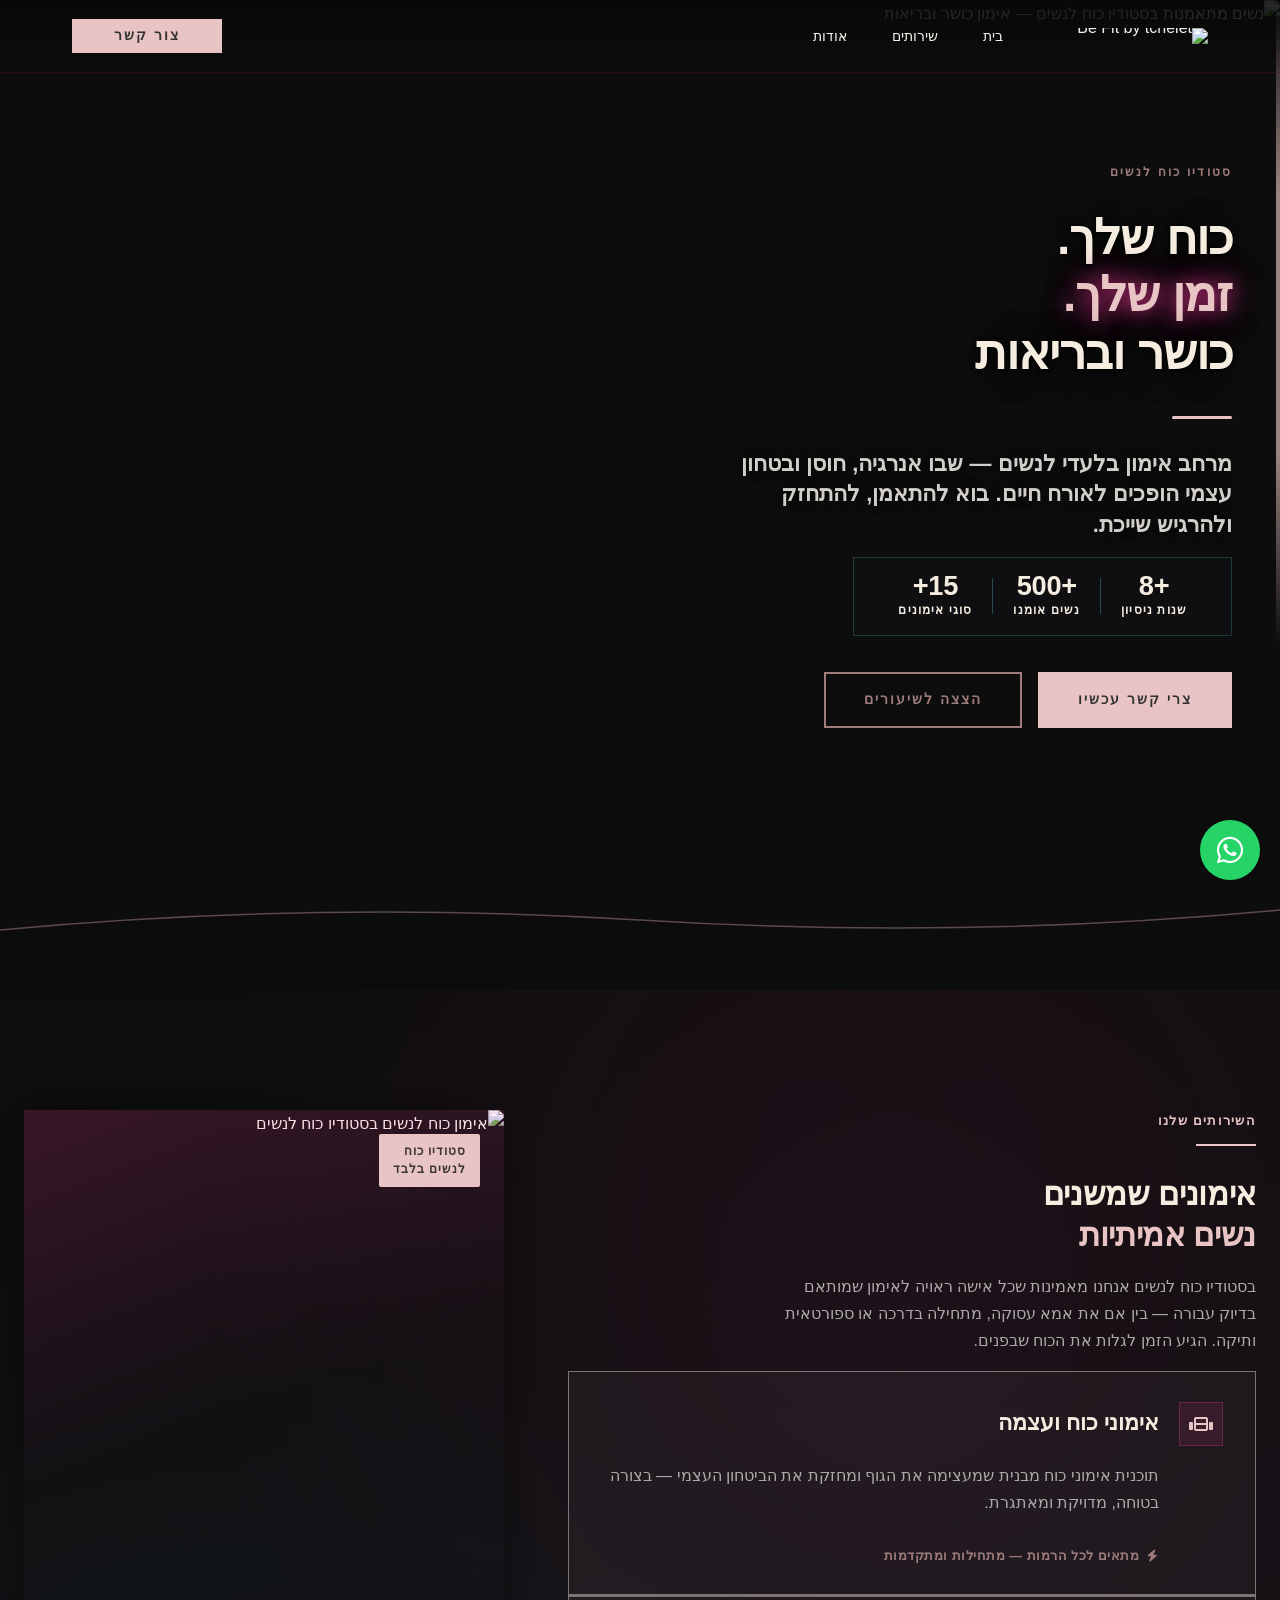
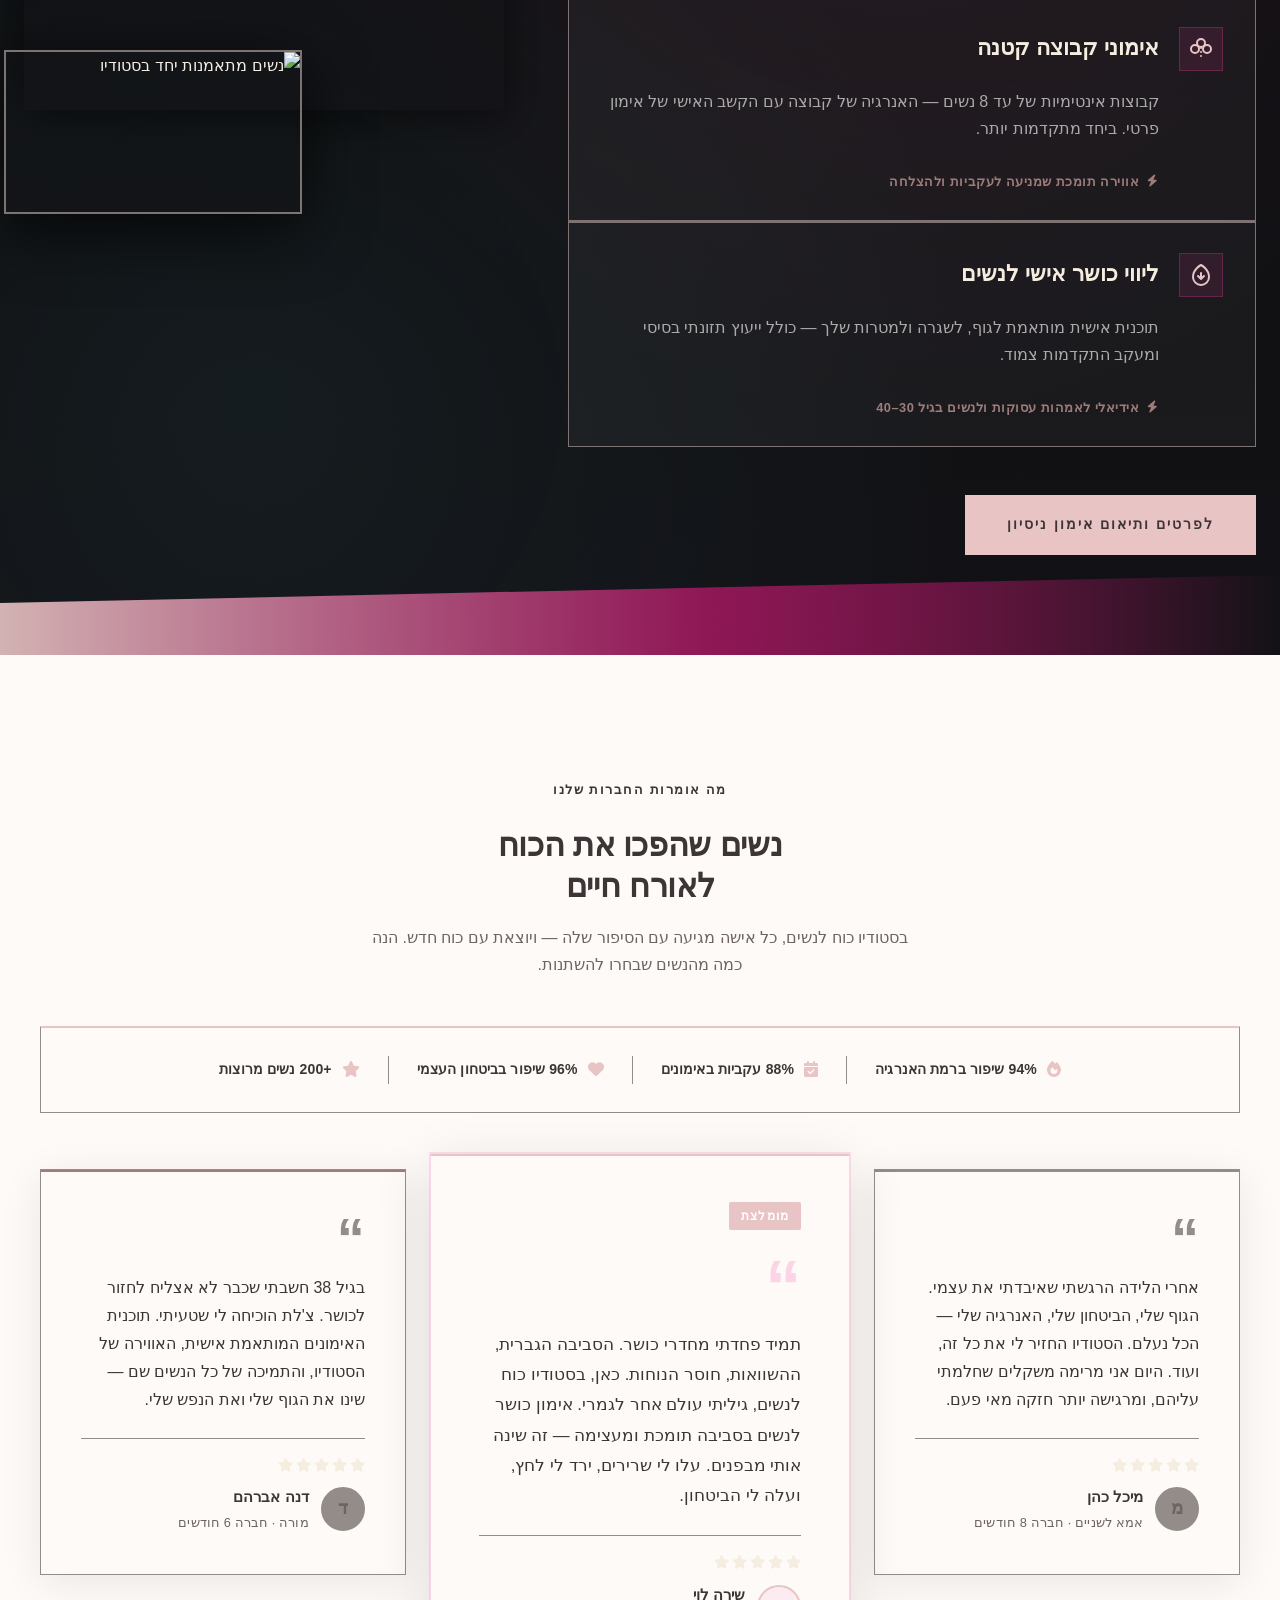
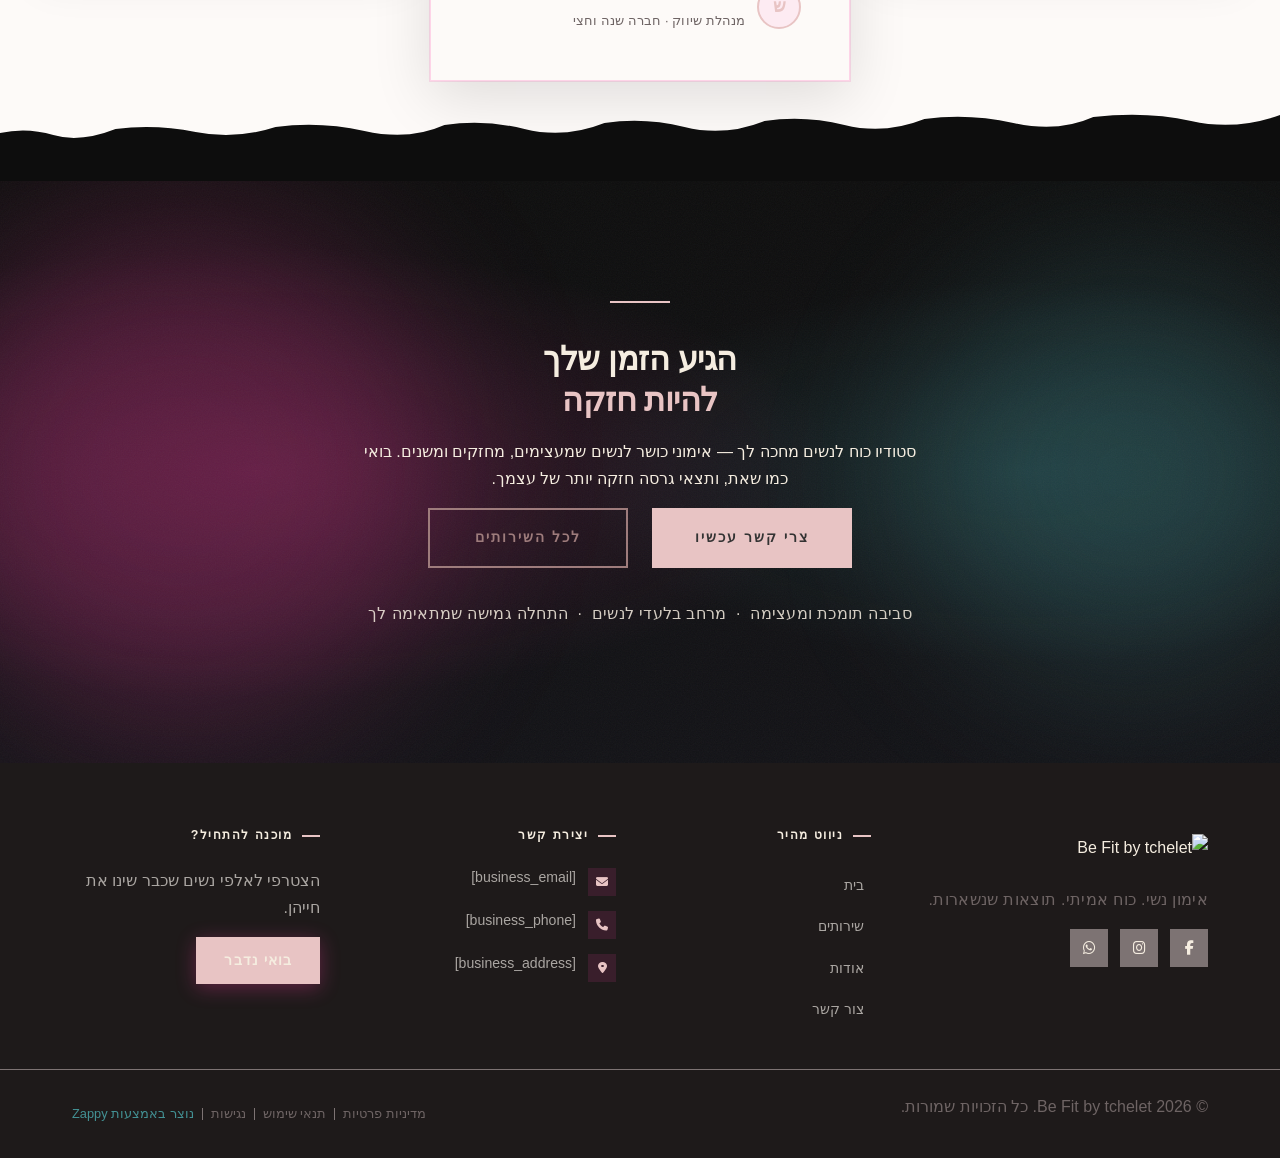
==== commit cac67a43: "Background sync: Progressive GitHub Sync" ====
--- a/public/index.html
+++ b/public/index.html
@@ -1 +1 @@
-<!doctype html><html dir="rtl" lang="he"><head><meta charset="UTF-8"><meta content="width=device-width,initial-scale=1" name="viewport"><meta content="index, follow" name="robots"><title>תתעוררי לכוח שבך — Be Fit by tchelet</title><meta content="סטודיו כושר ובריאות לנשים בלבד ביבנה. אימוני כוח, מוטיבציה ועצמאות גופנית לאמהות עסוקות ונשים בגיל 30-40. הצטרפי עכשיו ושני את חייך!" name="description"><meta content="כושר ובריאות, סטודיו ביבנה, אימוני כושר לנשים, כושר ובריאות לנשים בגיל 30-40, Be Fit by tchelet" name="keywords"><link href="/assets/favicon.ico" rel="icon" type="image/x-icon"><link href="/assets/favicon-16x16.png" rel="icon" type="image/png" sizes="16x16"><link href="/assets/favicon-32x32.png" rel="icon" type="image/png" sizes="32x32"><link href="/assets/favicon-48x48.png" rel="icon" type="image/png" sizes="48x48"><link href="/assets/favicon-192x192.png" rel="icon" type="image/png" sizes="192x192"><link href="/assets/favicon-512x512.png" rel="icon" type="image/png" sizes="512x512"><link href="/assets/apple-touch-icon.png" rel="apple-touch-icon"><script>!function(){"use strict";var t="5293a548-b61d-4421-b9ec-3b4fd6d69c6f",e="https://api.zappy5.com/api/analytics/track",a=18e5,n=2592e6,o=!0,i=!0,r=!0;var s=function(){var e="zappy_visitor_"+t,a=null;try{if(a=localStorage.getItem(e)){var o=JSON.parse(a),i=Date.now();if(i-o.created<n)return o.lastSeen=i,localStorage.setItem(e,JSON.stringify(o)),o.id}}catch(t){console.warn("Zappy Analytics: LocalStorage not available")}var r="zv_"+Date.now()+"_"+Math.random().toString(36).substr(2,9);try{localStorage.setItem(e,JSON.stringify({id:r,created:Date.now(),lastSeen:Date.now()}))}catch(t){}return r}(),c=function(){var e="zappy_session_"+t,n=null;try{if(n=sessionStorage.getItem(e)){var o=JSON.parse(n),i=Date.now();if(i-o.timestamp<a)return o.timestamp=i,sessionStorage.setItem(e,JSON.stringify(o)),o.id}}catch(t){console.warn("Zappy Analytics: SessionStorage not available")}var r="zs_"+Date.now()+"_"+Math.random().toString(36).substr(2,9);try{sessionStorage.setItem(e,JSON.stringify({id:r,timestamp:Date.now()}))}catch(t){}return r}();function l(a,n){n=n||{};var o={website_id:t,event_type:a,page_path:window.location.pathname,referrer:document.referrer||"direct",visitor_id:s,session_id:c,metadata:n};if(navigator.sendBeacon){var i=new Blob([JSON.stringify(o)],{type:"application/json"});navigator.sendBeacon(e,i)}else fetch(e,{method:"POST",headers:{"Content-Type":"application/json"},body:JSON.stringify(o),keepalive:!0}).catch(function(t){console.warn("Zappy Analytics: Failed to track event",t)})}o&&l("pageview",{title:document.title,url:window.location.href}),i&&document.addEventListener("click",function(t){var e=t.target;if("BUTTON"===e.tagName||e.closest("button")){var a="BUTTON"===e.tagName?e:e.closest("button");l("click",{element:"button",text:a.textContent.trim().substring(0,100),id:a.id||null,class:a.className||null})}else if("A"===e.tagName||e.closest("a")){var n="A"===e.tagName?e:e.closest("a");l("navigation",{element:"link",text:n.textContent.trim().substring(0,100),href:n.href,external:n.hostname!==window.location.hostname})}},!0),r&&document.addEventListener("submit",function(t){var e=t.target;l("form_submit",{form_id:e.id||null,form_name:e.name||null,form_action:e.action||null,form_method:e.method||"GET"})},!0);var d=Date.now();window.addEventListener("beforeunload",function(){l("page_unload",{time_on_page:Math.floor((Date.now()-d)/1e3),page_path:window.location.pathname})}),window.zappyAnalytics={track:l,getVisitorId:function(){return s},getSessionId:function(){return c}}}()</script><meta content="תתעוררי לכוח שבך — Be Fit by tchelet" property="og:title"><meta content="סטודיו כושר ובריאות לנשים בלבד ביבנה. אימוני כוח, מוטיבציה ועצמאות גופנית לאמהות עסוקות ונשים בגיל 30-40. הצטרפי עכשיו ושני את חייך!" property="og:description"><meta content="summary_large_image" name="twitter:card"><meta content="תתעוררי לכוח שבך — Be Fit by tchelet" name="twitter:title"><meta content="סטודיו כושר ובריאות לנשים בלבד ביבנה. אימוני כוח, מוטיבציה ועצמאות גופנית לאמהות עסוקות ונשים בגיל 30-40. הצטרפי עכשיו ושני את חייך!" name="twitter:description"><meta content="website" property="og:type"><meta content="he_IL" property="og:locale"><link href="https://cdnjs.cloudflare.com/ajax/libs/font-awesome/6.4.0/css/all.min.css" rel="stylesheet"><link href="/assets/favicon.ico" rel="icon" type="image/x-icon"><link href="/assets/favicon-16x16.png" rel="icon" type="image/png" sizes="16x16"><link href="/assets/favicon-32x32.png" rel="icon" type="image/png" sizes="32x32"><link href="/assets/favicon-48x48.png" rel="icon" type="image/png" sizes="48x48"><link href="/assets/favicon-192x192.png" rel="icon" type="image/png" sizes="192x192"><link href="/assets/favicon-512x512.png" rel="icon" type="image/png" sizes="512x512"><link href="/assets/apple-touch-icon.png" rel="apple-touch-icon"><link href="https://cdn.jsdelivr.net/npm/vanilla-cookieconsent@3/dist/cookieconsent.css" rel="stylesheet"><script src="https://cdn.jsdelivr.net/npm/vanilla-cookieconsent@3/dist/cookieconsent.umd.js"></script><script src="https://cdn.jsdelivr.net/gh/mickidum/acc_toolbar/acctoolbar/acctoolbar.min.js"></script><link href="/styles.css" rel="stylesheet"><style id="zappy-dropdown-submenu-styles">#navMenu li:has(.sub-menu),.nav-menu li:has(.sub-menu),.navbar li:has(.sub-menu),nav li:has(.sub-menu){position:relative}#navMenu .sub-menu,.nav-menu .sub-menu,.navbar .sub-menu,nav .sub-menu{display:block!important;position:absolute!important;top:100%;left:0;min-width:220px;background:#fff;border-radius:8px;box-shadow:0 8px 25px rgba(0,0,0,.15);padding:8px 0;opacity:0;visibility:hidden;transform:translateY(10px);transition:all .3s ease;z-index:1000;list-style:none;pointer-events:none}#navMenu li:hover>.sub-menu,.nav-menu li:hover>.sub-menu,.navbar li:hover>.sub-menu,nav li:hover>.sub-menu{opacity:1!important;visibility:visible!important;transform:translateY(0)!important;pointer-events:auto!important}.sub-menu li{list-style:none;margin:0;padding:0}.sub-menu a{display:block!important;padding:10px 16px!important;color:var(--text-dark,#333)!important;font-weight:500;text-decoration:none;white-space:nowrap;transition:background-color .2s}.sub-menu .zappy-nav-child>a{padding-left:28px!important;font-size:.9em!important;opacity:.85!important}[dir=rtl] .sub-menu .zappy-nav-child>a,html[lang=ar] .sub-menu .zappy-nav-child>a,html[lang=he] .sub-menu .zappy-nav-child>a{padding-left:10px!important;padding-right:28px!important}.sub-menu .zappy-nav-parent>a{font-weight:600!important}.sub-menu a:hover{background-color:#f5f5f5}[dir=rtl] .nav-menu .sub-menu,[dir=rtl] .navbar .sub-menu,[dir=rtl] nav .sub-menu,html[lang=ar] .nav-menu .sub-menu,html[lang=ar] .navbar .sub-menu,html[lang=ar] nav .sub-menu,html[lang=he] .nav-menu .sub-menu,html[lang=he] .navbar .sub-menu,html[lang=he] nav .sub-menu{left:auto!important;right:0!important}.sub-menu:empty,.sub-menu:not(:has(li)):not(:has(> a)),.sub-menu:not(:has(li:not(.zappy-hidden-menu-item))):not(:has(> a)){display:none!important;opacity:0!important;visibility:hidden!important;pointer-events:none!important}li:has(.menu-group-title):hover>.sub-menu{opacity:1!important;visibility:visible!important;transform:translateY(0)!important;pointer-events:auto!important}#navMenu>li>.menu-group-title,.nav-menu>li>.menu-group-title{display:inline-block;padding:.5rem 1rem;cursor:default;user-select:none}@media (max-width:768px){#navMenu .sub-menu,.nav-menu .sub-menu,.navbar .sub-menu,nav .sub-menu{position:static!important;transform:none!important;box-shadow:none!important;background:0 0!important;max-height:0;overflow:hidden;opacity:0;visibility:hidden;transition:max-height .3s ease,opacity .3s ease;padding:0!important;border-radius:0!important}#navMenu .sub-menu.mobile-expanded,.nav-menu .sub-menu.mobile-expanded,.navbar .sub-menu.mobile-expanded{max-height:none!important;overflow-y:visible!important;opacity:1!important;visibility:visible!important;padding:8px 0 8px 16px!important}[dir=rtl] .sub-menu.mobile-expanded,html[lang=he] .sub-menu.mobile-expanded{padding:8px 16px 8px 0!important}#navMenu li:hover>.sub-menu,.nav-menu li:hover>.sub-menu,.navbar li:hover>.sub-menu,nav li:hover>.sub-menu{opacity:0;visibility:hidden;pointer-events:none}#navMenu li>.sub-menu.mobile-expanded,.nav-menu li>.sub-menu.mobile-expanded,.navbar li>.sub-menu.mobile-expanded,nav li>.sub-menu.mobile-expanded{opacity:1!important;visibility:visible!important;pointer-events:auto!important}#navMenu li:has(.sub-menu),.nav-menu li:has(.sub-menu),.navbar li:has(.sub-menu),nav li:has(.sub-menu){display:flex!important;flex-wrap:wrap!important;align-items:center!important;position:relative!important;min-height:44px!important}#navMenu li:has(.sub-menu)>a,.nav-menu li:has(.sub-menu)>a,.navbar li:has(.sub-menu)>a,nav li:has(.sub-menu)>a{flex:1!important;min-width:0!important}#navMenu li:has(.sub-menu)>.menu-group-title,.nav-menu li:has(.sub-menu)>.menu-group-title,.navbar li:has(.sub-menu)>.menu-group-title,nav li:has(.sub-menu)>.menu-group-title{flex:1!important;min-width:0!important;padding:0!important;line-height:inherit!important}#navMenu li:has(.sub-menu)>.sub-menu,.nav-menu li:has(.sub-menu)>.sub-menu,.navbar li:has(.sub-menu)>.sub-menu,nav li:has(.sub-menu)>.sub-menu{flex-basis:100%!important;width:100%!important}#navMenu li:has(.sub-menu)>a [class*=arrow],#navMenu li:has(.sub-menu)>a [class*=chevron],.nav-menu li:has(.sub-menu)>a .fa-angle-down,.nav-menu li:has(.sub-menu)>a .fa-chevron-down,.nav-menu li:has(.sub-menu)>a [class*=arrow],.nav-menu li:has(.sub-menu)>a [class*=chevron],nav li:has(.sub-menu)>a [class*=arrow],nav li:has(.sub-menu)>a [class*=chevron]{display:none!important;visibility:hidden!important}.mobile-submenu-toggle{display:flex!important;align-items:center!important;justify-content:center!important;width:44px!important;height:auto!important;background:0 0!important;border:none!important;cursor:pointer!important;color:var(--text-light)!important;position:static!important;flex-shrink:0!important;align-self:stretch!important;z-index:2!important;padding:0!important;margin:0!important}.mobile-submenu-toggle::after{content:''!important;width:0!important;height:0!important;border-left:6px solid transparent!important;border-right:6px solid transparent!important;border-top:7px solid currentColor!important;transition:transform .3s ease!important}.mobile-submenu-toggle.expanded::after{transform:rotate(180deg)!important}.sub-menu a{padding:10px 0!important;display:block!important;color:var(--text-light)!important;white-space:normal!important}.sub-menu .zappy-nav-child>a{padding-left:28px!important;font-size:.9em!important;opacity:.85!important}[dir=rtl] .sub-menu .zappy-nav-child>a,html[lang=ar] .sub-menu .zappy-nav-child>a,html[lang=he] .sub-menu .zappy-nav-child>a{padding-left:0!important;padding-right:28px!important}.sub-menu .zappy-nav-parent>a{font-weight:600!important}#navMenu.active,.nav-menu.active{max-width:100vw!important;overflow-x:hidden!important;box-sizing:border-box!important}.navbar .sub-menu li a,.zappy-products-dropdown .sub-menu a,nav.navbar .sub-menu li a{color:var(--text-light)!important}}@media (min-width:769px){.mobile-submenu-toggle{display:none!important}}</style><style id="zappy-widget-visibility">html[dir=rtl] .whatsapp-float{right:20px!important;left:auto!important}html:not([dir]) .whatsapp-float,html[dir=ltr] .whatsapp-float{left:20px!important;right:auto!important}html[dir=rtl] #mic-access-tool-general-button,html[dir=rtl] #mic-init-access-tool #mic-access-tool-general-button,html[dir=rtl] #mic-init-access-tool .mic-access-tool-general-button,html[dir=rtl] ._access-icon,html[dir=rtl] .mic-access-tool-general-button{left:20px!important;right:auto!important}html:not([dir]) #mic-access-tool-general-button,html:not([dir]) #mic-init-access-tool #mic-access-tool-general-button,html:not([dir]) #mic-init-access-tool .mic-access-tool-general-button,html:not([dir]) ._access-icon,html:not([dir]) .mic-access-tool-general-button,html[dir=ltr] #mic-access-tool-general-button,html[dir=ltr] #mic-init-access-tool #mic-access-tool-general-button,html[dir=ltr] #mic-init-access-tool .mic-access-tool-general-button,html[dir=ltr] ._access-icon,html[dir=ltr] .mic-access-tool-general-button{right:20px!important;left:auto!important}@media (max-width:768px){.whatsapp-float{display:flex!important}}@media (min-width:769px){.whatsapp-float{display:flex!important}}@media (max-width:768px){#mic-access-tool-general-button,#mic-init-access-tool #mic-access-tool-general-button,#mic-init-access-tool .mic-access-tool-general-button,._access-icon,.mic-access-tool-general-button{display:flex!important;visibility:visible!important;opacity:1!important;pointer-events:auto!important}#mic-access-tool-box,#mic-init-access-tool #mic-access-tool-box,._access-menu,.mic-access-tool-box,div[id*=mic-access-tool-box]{visibility:hidden;opacity:0;pointer-events:auto!important}}@media (min-width:769px){#mic-access-tool-general-button,#mic-init-access-tool #mic-access-tool-general-button,#mic-init-access-tool .mic-access-tool-general-button,._access-icon,.mic-access-tool-general-button{display:flex!important;visibility:visible!important;opacity:1!important;pointer-events:auto!important}#mic-access-tool-box,#mic-init-access-tool #mic-access-tool-box,._access-menu,.mic-access-tool-box,div[id*=mic-access-tool-box]{visibility:hidden;opacity:0;pointer-events:auto!important}}</style></head><body><nav class="navbar" dir="rtl"><button aria-label="Menu" class="mobile-toggle" id="mobileToggle"><svg viewBox="0 0 24 24" fill="none" height="24" width="24" class="hamburger-icon"><path d="M3 12h18M3 6h18M3 18h18" stroke="currentColor" stroke-width="2" stroke-linecap="round"></path></svg> <svg viewBox="0 0 24 24" fill="none" height="24" width="24" class="close-icon" style="display:none"><path d="M18 6L6 18M6 6l12 12" stroke="currentColor" stroke-width="2" stroke-linecap="round"></path></svg></button> <button aria-label="Call" class="phone-header-btn" data-phone="[business_phone]"><svg viewBox="0 0 24 24" fill="currentColor" height="20" width="20"><path d="M22 16.92v3a2 2 0 0 1-2.18 2 19.79 19.79 0 0 1-8.63-3.07 19.5 19.5 0 0 1-6-6 19.79 19.79 0 0 1-3.07-8.67A2 2 0 0 1 4.11 2h3a2 2 0 0 1 2 1.72 12.84 12.84 0 0 0 .7 2.81 2 2 0 0 1-.45 2.11L8.09 9.91a16 16 0 0 0 6 6l1.27-1.27a2 2 0 0 1 2.11-.45 12.84 12.84 0 0 0 2.81.7A2 2 0 0 1 22 16.92z"></path></svg></button><div class="nav-container"><div class="nav-right-group"><div class="nav-brand"><a href="/" class="logo-link"><img alt="Be Fit by tchelet" src="/assets/be-fit-by-tchelet-logo.webp" class="logo"></a></div><ul class="nav-menu" id="navMenu"><li><a href="/">בית</a></li><li><a href="/services">שירותים</a></li><li><a href="/about">אודות</a></li></ul></div><div class="nav-cta-container"><a href="/contact" class="nav-cta-btn">צור קשר</a></div></div></nav><script>window.addEventListener("load",function(){const e=document.querySelector(".navbar, nav, header");if(!e)return void console.log("[Navbar] Navbar element not found");let t=document.getElementById("mobileToggle")||document.querySelector(".mobile-toggle")||document.querySelector(".hamburger")||document.querySelector(".hamburger-menu")||document.querySelector(".menu-toggle")||document.querySelector(".burger-menu")||document.querySelector('[aria-label="Menu"]')||document.querySelector('[aria-label="תפריט"]');const o=document.querySelector(".phone-header-btn"),n=window.getComputedStyle(e);let r=n.backgroundColor;if(console.log("[Navbar] Initial navbar background:",r),"transparent"===r||"rgba(0, 0, 0, 0)"===r||r.startsWith("rgba")&&r.includes(", 0)")){const e=n.backgroundImage;if(e&&"none"!==e)console.log("[Navbar] Navbar has background image/gradient, using dark text"),r="rgb(240, 240, 240)";else{const e=window.getComputedStyle(document.body).backgroundColor;console.log("[Navbar] Navbar transparent, using body background:",e),r=e}}const i=r.match(/\d+/g);if(i&&i.length>=3){const e=(.299*parseInt(i[0])+.587*parseInt(i[1])+.114*parseInt(i[2]))/255;console.log("[Navbar] Mobile button colors preserved from Claude CSS (luminance:",e.toFixed(2)+")");const n=document.createElement("style");n.id="zappy-mobile-nav-fix";document.documentElement.lang;document.documentElement.dir,n.textContent='\n        /* Hide mobile buttons on desktop, show only on mobile */\n        @media (min-width: 769px) {\n          .mobile-toggle,\n          .phone-header-btn {\n            display: none !important;\n          }\n        }\n        \n        /* Show and position mobile buttons correctly on mobile */\n        @media (max-width: 768px) {\n          .mobile-toggle,\n          .phone-header-btn {\n            position: absolute !important;\n            top: 50% !important;\n            transform: translateY(-50%) !important;\n            z-index: 1001 !important;\n            display: flex !important;\n            align-items: center !important;\n            justify-content: center !important;\n            width: 36px !important;\n            height: 36px !important;\n            border-radius: 50% !important;\n            border: none !important;\n            cursor: pointer !important;\n            padding: 6px !important;\n            background: none !important;\n            color: var(--nav-text, var(--text-light)) !important;\n          }\n          \n          /* LTR positioning (default): hamburger LEFT, phone RIGHT */\n          html:not([dir="rtl"]):not([lang="he"]):not([lang="ar"]) .mobile-toggle,\n          html[dir="ltr"] .mobile-toggle {\n            left: 12px !important;\n            right: auto !important;\n          }\n          html:not([dir="rtl"]):not([lang="he"]):not([lang="ar"]) .phone-header-btn,\n          html[dir="ltr"] .phone-header-btn {\n            right: 12px !important;\n            left: auto !important;\n          }\n          \n          /* RTL positioning: hamburger RIGHT, phone LEFT */\n          html[dir="rtl"] .mobile-toggle,\n          html[lang="he"] .mobile-toggle,\n          html[lang="ar"] .mobile-toggle {\n            right: 12px !important;\n            left: auto !important;\n          }\n          html[dir="rtl"] .phone-header-btn,\n          html[lang="he"] .phone-header-btn,\n          html[lang="ar"] .phone-header-btn {\n            left: 12px !important;\n            right: auto !important;\n          }\n          \n          /* CRITICAL: Ensure nav-container has min-height on mobile */\n          /* All children are positioned absolutely/fixed on mobile, so height:auto collapses to 0 */\n          .nav-container {\n            min-height: 70px !important;\n            position: relative !important;\n          }\n          \n          /* Ensure SVG icons are properly sized and inherit color */\n          .mobile-toggle svg,\n          .phone-header-btn svg {\n            width: 24px !important;\n            height: 24px !important;\n            /* Don\'t force display - let JavaScript control hamburger/close toggle */\n          }\n          \n          /* Reset nav-cta-container on mobile - remove desktop box-shadow/padding */\n          /* that creates a visible ghost box when CTA button is hidden */\n          .nav-cta-container {\n            box-shadow: none !important;\n            padding: 0 !important;\n          }\n          \n          /* Hide nav-cta-container entirely on mobile when there\'s no lang-switcher */\n          /* (only the CTA button is inside, and it\'s hidden on mobile) */\n          .nav-cta-container:not(:has(.lang-switcher)) {\n            display: none !important;\n          }\n          \n          /* CRITICAL: Prevent hero image fade gradient from bleeding over headline text */\n          /* The .image-fade-gradient has bottom: -30px (extends below parent) */\n          /* On mobile stacked layout, this overlaps the h1 text below the image */\n          .hero-image-column {\n            overflow: hidden !important;\n          }\n          .image-fade-gradient {\n            bottom: 0 !important;\n          }\n          \n          /* Hide desktop language switcher on mobile - hamburger menu handles it */\n          /* High specificity to override stored CSS */\n          .lang-switcher,\n          .nav-cta-container .lang-switcher,\n          .nav-container .lang-switcher,\n          .navbar .lang-switcher,\n          .navbar .nav-cta-container .lang-switcher {\n            display: none !important;\n          }\n        }\n      ';const r=document.getElementById("zappy-mobile-nav-fix");r&&r.remove(),document.head.appendChild(n),console.log("[Navbar] Critical CSS injected for mobile nav positioning");const a=window.innerWidth<=768;if(t){const e=t.querySelector(".hamburger-icon"),o=t.querySelector(".close-icon");e&&(e.style.setProperty("width","24px","important"),e.style.setProperty("height","24px","important"),e.style.setProperty("display","block","important")),o&&(o.style.setProperty("width","24px","important"),o.style.setProperty("height","24px","important"),o.style.setProperty("display","none","important")),a?(t.style.setProperty("position","absolute","important"),t.style.setProperty("top","50%","important"),t.style.setProperty("transform","translateY(-50%)","important"),t.style.setProperty("z-index","1001","important"),t.style.removeProperty("left"),t.style.removeProperty("right"),console.log("[Navbar] Mobile toggle positioning applied (mobile viewport)")):(t.style.removeProperty("position"),t.style.removeProperty("top"),t.style.removeProperty("transform"),t.style.removeProperty("z-index"),t.style.removeProperty("left"),t.style.removeProperty("right"),console.log("[Navbar] Desktop viewport - cleared mobile toggle inline positioning"))}if(o){const e=o.querySelector("svg");e&&(e.style.width="24px",e.style.height="24px",e.setAttribute("width","24"),e.setAttribute("height","24")),a?(o.style.setProperty("position","absolute","important"),o.style.setProperty("top","50%","important"),o.style.setProperty("transform","translateY(-50%)","important"),o.style.setProperty("z-index","1001","important"),o.style.removeProperty("left"),o.style.removeProperty("right"),console.log("[Navbar] Phone button positioning applied (mobile viewport)")):(o.style.removeProperty("position"),o.style.removeProperty("top"),o.style.removeProperty("transform"),o.style.removeProperty("z-index"),o.style.removeProperty("left"),o.style.removeProperty("right"),console.log("[Navbar] Desktop viewport - cleared phone button inline positioning"))}}else console.log("[Navbar] Could not parse background color:",r);t=document.getElementById("mobileToggle")||document.querySelector(".mobile-toggle")||document.querySelector(".hamburger")||document.querySelector(".hamburger-menu")||document.querySelector(".menu-toggle")||document.querySelector(".burger-menu")||document.querySelector('[aria-label="Menu"]')||document.querySelector('[aria-label="תפריט"]');const a=document.getElementById("navMenu")||document.querySelector(".nav-menu")||document.querySelector(".nav-links")||document.querySelector("nav ul:not(.submenu)");if(!t||!a)return void console.log("[Navbar] Mobile toggle or menu not found:",{toggle:!!t,menu:!!a});a.id||(a.id="navMenu"),console.log("[Navbar] Initializing mobile menu...");const l=t.cloneNode(!0);t.parentNode.replaceChild(l,t),l.addEventListener("click",function(e){e.preventDefault(),e.stopPropagation();const t=this.querySelector(".hamburger-icon"),o=this.querySelector(".close-icon");a.classList.contains("active")?(a.classList.remove("active"),t&&t.style.setProperty("display","block","important"),o&&o.style.setProperty("display","none","important"),document.body.style.overflow="",console.log("[Navbar] Menu closed")):(a.classList.add("active"),t&&t.style.setProperty("display","none","important"),o&&o.style.setProperty("display","block","important"),document.body.style.overflow="hidden",console.log("[Navbar] Menu opened"))}),a.querySelectorAll("a").forEach(function(e){e.addEventListener("click",function(){if("#"===this.getAttribute("href"))return;const e=l.querySelector(".hamburger-icon"),t=l.querySelector(".close-icon");a.classList.remove("active"),e&&e.style.setProperty("display","block","important"),t&&t.style.setProperty("display","none","important"),document.body.style.overflow="",console.log("[Navbar] Menu closed (link clicked)")})});var s=a.querySelectorAll(".dropdown-toggle");s.forEach(function(e){e.addEventListener("click",function(e){e.preventDefault(),e.stopPropagation();var t=this.closest(".nav-dropdown");t&&(t.parentNode.querySelectorAll(".nav-dropdown.open").forEach(function(e){e!==t&&e.classList.remove("open")}),t.classList.toggle("open"),console.log("[Navbar] Dropdown toggled:",t.classList.contains("open")?"open":"closed"))})}),document.addEventListener("click",function(e){e.target.closest(".nav-dropdown")||document.querySelectorAll(".nav-dropdown.open").forEach(function(e){e.classList.remove("open")})}),console.log("[Navbar] Dropdown handlers initialized for "+s.length+" dropdowns"),o&&o.addEventListener("click",function(){const e=document.querySelectorAll('a[href^="tel:"]'),t=e.length>0?e[0].getAttribute("href").replace("tel:",""):"[business_phone]";window.location.href="tel:"+t,console.log("[Navbar] Phone button clicked")}),console.log("[Navbar] Mobile menu initialized successfully")})</script><main><section class="index-hero-section" data-layout-spec="בית-hero" dir="rtl" data-hero-type="fullscreen-scrim"><div class="index-hero-bg"><img alt="נשים מתאמנות בסטודיו כוח לנשים — אימון כושר ובריאות" src="/assets/site-index-hero-image-1.webp" data-context="Dramatic cinematic wide-angle photo of determined strong women training in a dark premium fitness studio. Neon pink and cyan rim lighting illuminating athletic female figures mid-workout — lifting weights, doing powerful exercises. Deep shadows, high contrast, editorial fitness magazine aesthetic. Dark background with moody atmospheric lighting, slight film grain, empowering and intense atmosphere. Women-only studio, modern equipment, professional gym setting." data-placeholder="index-hero-image-1" height="900" width="1440" data-hero-bg="true"></div><div class="index-hero-vignette" aria-hidden="true"></div><div class="index-hero-scrim" aria-hidden="true"></div><div class="index-hero-neon-bar" aria-hidden="true"></div><div class="index-hero-container"><div class="index-hero-content"><span class="index-hero-eyebrow">סטודיו כוח לנשים</span><h1 class="index-hero-h1">כוח שלך.<br><span class="index-hero-accent">זמן שלך.</span><br>כושר ובריאות</h1><div class="index-hero-underline" aria-hidden="true"></div><h3 class="index-hero-subtitle">מרחב אימון בלעדי לנשים — שבו אנרגיה, חוסן ובטחון עצמי הופכים לאורח חיים. בוא להתאמן, להתחזק ולהרגיש שייכת.</h3><div class="index-hero-stats" role="list"><div class="index-hero-stat" role="listitem"><span class="index-hero-stat-number">+8</span> <span class="index-hero-stat-label">שנות ניסיון</span></div><div class="index-hero-stat-divider" aria-hidden="true"></div><div class="index-hero-stat" role="listitem"><span class="index-hero-stat-number">+500</span> <span class="index-hero-stat-label">נשים אומנו</span></div><div class="index-hero-stat-divider" aria-hidden="true"></div><div class="index-hero-stat" role="listitem"><span class="index-hero-stat-number">15+</span> <span class="index-hero-stat-label">סוגי אימונים</span></div></div><div class="index-hero-ctas"><a href="/contact" class="index-hero-btn-primary">צרי קשר עכשיו</a> <a href="/services" class="index-hero-btn-secondary">הצצה לשיעורים</a></div></div></div><div class="index-hero-divider-wrapper" aria-hidden="true"><svg viewBox="0 0 1440 90" xmlns="http://www.w3.org/2000/svg" aria-hidden="true" data-no-icon-edit="true" preserveAspectRatio="none"><defs><linearGradient id="heroDividerGrad" x1="0" x2="0" y1="0" y2="1"><stop offset="0%" stop-color="#121216" stop-opacity="0"></stop><stop offset="100%" stop-color="#121216" stop-opacity="1"></stop></linearGradient></defs><path d="M0,90 L0,30 Q360,0 720,20 T1440,10 L1440,90 Z" fill="#0D0D0D"></path><path d="M0,90 L0,30 Q360,0 720,20 T1440,10 L1440,90 Z" fill="#0D0D0D" opacity="0.6"></path><path d="M0,30 Q360,0 720,20 T1440,10" fill="#0D0D0D" opacity="0.55" stroke="#7E5F5F" stroke-width="1.5"></path></svg></div></section><section class="index-services-section" data-layout-spec="בית-services" dir="rtl"><div class="iss-grain" aria-hidden="true"></div><div class="iss-container"><div class="iss-grid"><div class="iss-content-col"><span class="iss-label">השירותים שלנו</span><div class="iss-accent-rule" aria-hidden="true"></div><h2 class="iss-heading">אימונים שמשנים<br><span class="iss-heading-highlight">נשים אמיתיות</span></h2><p class="iss-intro">בסטודיו כוח לנשים אנחנו מאמינות שכל אישה ראויה לאימון שמותאם בדיוק עבורה — בין אם את אמא עסוקה, מתחילה בדרכה או ספורטאית ותיקה. הגיע הזמן לגלות את הכוח שבפנים.</p><div class="iss-services-stack"><article class="iss-service-block"><div class="iss-service-inner"><div class="iss-service-icon" aria-hidden="true"><svg viewBox="0 0 28 28" fill="none" height="28" width="28" data-element-type="icon" data-icon-type="svg" xmlns="http://www.w3.org/2000/svg"><rect fill="currentColor" height="8" rx="1" width="4" x="2" y="12"></rect><rect fill="none" height="12" rx="1" width="12" x="8" y="8" stroke="currentColor" stroke-width="2"></rect><rect fill="currentColor" height="8" rx="1" width="4" x="22" y="12"></rect><line stroke="currentColor" stroke-width="2" x1="8" x2="20" y1="14" y2="14"></line></svg></div><div class="iss-service-body"><h3 class="iss-service-title">אימוני כוח ועצמה</h3><p class="iss-service-desc">תוכנית אימוני כוח מבנית שמעצימה את הגוף ומחזקת את הביטחון העצמי — בצורה בטוחה, מדויקת ומאתגרת.</p><span class="iss-service-benefit"><i class="fa-solid fa-bolt" aria-hidden="true"></i> מתאים לכל הרמות — מתחילות ומתקדמות</span></div></div></article><div class="iss-separator" aria-hidden="true"></div><article class="iss-service-block"><div class="iss-service-inner"><div class="iss-service-icon" aria-hidden="true"><svg viewBox="0 0 28 28" fill="none" height="28" width="28" data-element-type="icon" data-icon-type="svg" xmlns="http://www.w3.org/2000/svg"><circle cx="8" cy="14" r="4" stroke="currentColor" stroke-width="2"></circle><circle cx="20" cy="14" r="4" stroke="currentColor" stroke-width="2"></circle><circle cx="14" cy="8" r="4" stroke="currentColor" stroke-width="2"></circle><line stroke="currentColor" stroke-width="1.5" x1="14" x2="14" y1="12" y2="22" stroke-dasharray="2 2"></line></svg></div><div class="iss-service-body"><h3 class="iss-service-title">אימוני קבוצה קטנה</h3><p class="iss-service-desc">קבוצות אינטימיות של עד 8 נשים — האנרגיה של קבוצה עם הקשב האישי של אימון פרטי. ביחד מתקדמות יותר.</p><span class="iss-service-benefit"><i class="fa-solid fa-bolt" aria-hidden="true"></i> אווירה תומכת שמניעה לעקביות ולהצלחה</span></div></div></article><div class="iss-separator" aria-hidden="true"></div><article class="iss-service-block"><div class="iss-service-inner"><div class="iss-service-icon" aria-hidden="true"><svg viewBox="0 0 28 28" fill="none" height="28" width="28" data-element-type="icon" data-icon-type="svg" xmlns="http://www.w3.org/2000/svg"><path d="M14 4 C14 4 6 8 6 16 C6 20.4 9.6 24 14 24 C18.4 24 22 20.4 22 16 C22 8 14 4 14 4Z" fill="none" stroke="currentColor" stroke-width="2"></path><path d="M14 12 L14 18 M11 15 L14 18 L17 15" stroke="currentColor" stroke-width="2" stroke-linecap="round" stroke-linejoin="round"></path></svg></div><div class="iss-service-body"><h3 class="iss-service-title">ליווי כושר אישי לנשים</h3><p class="iss-service-desc">תוכנית אישית מותאמת לגוף, לשגרה ולמטרות שלך — כולל ייעוץ תזונתי בסיסי ומעקב התקדמות צמוד.</p><span class="iss-service-benefit"><i class="fa-solid fa-bolt" aria-hidden="true"></i> אידיאלי לאמהות עסוקות ולנשים בגיל 30–40</span></div></div></article></div><a href="#contact" class="iss-cta-btn">לפרטים ותיאום אימון ניסיון</a></div><div class="iss-visual-col"><div class="iss-main-img-wrap"><div class="iss-img-pink-wash" aria-hidden="true"></div><img alt="אימון כוח לנשים בסטודיו כוח לנשים" src="/assets/site-index-services-image-1.webp" class="iss-main-img" data-context="A powerful, cinematic shot of a strong woman performing a barbell deadlift or squat in a dark, moody gym studio. Dramatic side lighting with pink/magenta highlights on her muscles. Black and white with a subtle pink color wash overlay. Women-only fitness studio atmosphere, empowering and athletic. High contrast editorial photography style." data-placeholder="index-services-image-1" height="720" width="520"><div class="iss-img-badge" aria-hidden="true"><span>סטודיו כוח</span> <span>לנשים בלבד</span></div></div><div class="iss-peek-img-wrap"><img alt="נשים מתאמנות יחד בסטודיו" src="/assets/site-index-services-image-2.webp" class="iss-peek-img" data-context="Close-up of two women high-fiving or fist-bumping after a workout in a dark gym. Neon pink accent lighting. Celebratory, empowering moment between women. Women-only fitness studio. Cinematic dark mood, editorial style photography." data-placeholder="index-services-image-2" height="200" width="260"><div class="iss-peek-overlay" aria-hidden="true"></div></div></div></div></div><div class="iss-divider-wrapper"><svg viewBox="0 0 1440 80" xmlns="http://www.w3.org/2000/svg" aria-hidden="true" data-no-icon-edit="true" preserveAspectRatio="none"><defs><linearGradient id="iss-div-grad" x1="0" x2="1" y1="0" y2="0"><stop offset="0%" stop-color="#F4D6D6" stop-opacity="0.9"></stop><stop offset="55%" stop-color="#c41870" stop-opacity="0.7"></stop><stop offset="100%" stop-color="#121216" stop-opacity="1"></stop></linearGradient></defs><polygon fill="url(#iss-div-grad)" points="0,80 0,28 1440,0 1440,80"></polygon></svg></div></section><section class="index-testimonials-section" data-layout-spec="בית-testimonials" dir="rtl"><div class="index-testimonials-container"><div class="index-testimonials-header"><span class="index-testimonials-eyebrow">מה אומרות החברות שלנו</span><h2 class="index-testimonials-title">נשים שהפכו את הכוח<br><span class="index-testimonials-title-accent">לאורח חיים</span></h2><p class="index-testimonials-subtitle">בסטודיו כוח לנשים, כל אישה מגיעה עם הסיפור שלה — ויוצאת עם כוח חדש. הנה כמה מהנשים שבחרו להשתנות.</p></div><div class="index-testimonials-proof-row"><div class="index-testimonials-proof-item"><span class="index-testimonials-proof-icon"><i class="fa-solid fa-fire"></i></span> <span class="index-testimonials-proof-text">94% שיפור ברמת האנרגיה</span></div><div class="index-testimonials-proof-divider"></div><div class="index-testimonials-proof-item"><span class="index-testimonials-proof-icon"><i class="fa-solid fa-calendar-check"></i></span> <span class="index-testimonials-proof-text">88% עקביות באימונים</span></div><div class="index-testimonials-proof-divider"></div><div class="index-testimonials-proof-item"><span class="index-testimonials-proof-icon"><i class="fa-solid fa-heart"></i></span> <span class="index-testimonials-proof-text">96% שיפור בביטחון העצמי</span></div><div class="index-testimonials-proof-divider"></div><div class="index-testimonials-proof-item"><span class="index-testimonials-proof-icon"><i class="fa-solid fa-star"></i></span> <span class="index-testimonials-proof-text">+200 נשים מרוצות</span></div></div><div class="index-testimonials-grid"><article class="index-testimonials-card index-testimonials-card--side"><div class="index-testimonials-card-accent-line"></div><div class="index-testimonials-quote-mark">“</div><blockquote class="index-testimonials-quote">אחרי הלידה הרגשתי שאיבדתי את עצמי. הגוף שלי, הביטחון שלי, האנרגיה שלי — הכל נעלם. הסטודיו החזיר לי את כל זה, ועוד. היום אני מרימה משקלים שחלמתי עליהם, ומרגישה יותר חזקה מאי פעם.</blockquote><footer class="index-testimonials-card-footer"><div class="index-testimonials-stars"><i class="fa-solid fa-star"></i><i class="fa-solid fa-star"></i><i class="fa-solid fa-star"></i><i class="fa-solid fa-star"></i><i class="fa-solid fa-star"></i></div><div class="index-testimonials-member"><div class="index-testimonials-member-avatar"><span>מ</span></div><div class="index-testimonials-member-info"><strong class="index-testimonials-member-name">מיכל כהן</strong> <span class="index-testimonials-member-desc">אמא לשניים · חברה 8 חודשים</span></div></div></footer></article><article class="index-testimonials-card index-testimonials-card--featured"><div class="index-testimonials-card-accent-line index-testimonials-card-accent-line--pink"></div><div class="index-testimonials-featured-badge">מומלצת</div><div class="index-testimonials-quote-mark index-testimonials-quote-mark--large">“</div><blockquote class="index-testimonials-quote index-testimonials-quote--large">תמיד פחדתי מחדרי כושר. הסביבה הגברית, ההשוואות, חוסר הנוחות. כאן, בסטודיו כוח לנשים, גיליתי עולם אחר לגמרי. אימון כושר לנשים בסביבה תומכת ומעצימה — זה שינה אותי מבפנים. עלו לי שרירים, ירד לי לחץ, ועלה לי הביטחון.</blockquote><footer class="index-testimonials-card-footer"><div class="index-testimonials-stars"><i class="fa-solid fa-star"></i><i class="fa-solid fa-star"></i><i class="fa-solid fa-star"></i><i class="fa-solid fa-star"></i><i class="fa-solid fa-star"></i></div><div class="index-testimonials-member"><div class="index-testimonials-member-avatar index-testimonials-member-avatar--featured"><span>ש</span></div><div class="index-testimonials-member-info"><strong class="index-testimonials-member-name">שירה לוי</strong> <span class="index-testimonials-member-desc">מנהלת שיווק · חברה שנה וחצי</span></div></div></footer></article><article class="index-testimonials-card index-testimonials-card--side"><div class="index-testimonials-card-accent-line index-testimonials-card-accent-line--cyan"></div><div class="index-testimonials-quote-mark">“</div><blockquote class="index-testimonials-quote">בגיל 38 חשבתי שכבר לא אצליח לחזור לכושר. צ'לת הוכיחה לי שטעיתי. תוכנית האימונים המותאמת אישית, האווירה של הסטודיו, והתמיכה של כל הנשים שם — שינו את הגוף שלי ואת הנפש שלי.</blockquote><footer class="index-testimonials-card-footer"><div class="index-testimonials-stars"><i class="fa-solid fa-star"></i><i class="fa-solid fa-star"></i><i class="fa-solid fa-star"></i><i class="fa-solid fa-star"></i><i class="fa-solid fa-star"></i></div><div class="index-testimonials-member"><div class="index-testimonials-member-avatar"><span>ד</span></div><div class="index-testimonials-member-info"><strong class="index-testimonials-member-name">דנה אברהם</strong> <span class="index-testimonials-member-desc">מורה · חברה 6 חודשים</span></div></div></footer></article></div></div><div class="index-testimonials-divider-wrapper"><svg viewBox="0 0 1440 90" xmlns="http://www.w3.org/2000/svg" aria-hidden="true" data-no-icon-edit="true" preserveAspectRatio="none"><path d="M0,90 L0,42 Q30,36 60,44 T130,38 Q175,33 220,41 T310,36 Q360,30 410,40 T500,34 Q545,28 590,38 T680,32 Q725,26 770,36 T860,30 Q905,24 950,34 T1040,28 Q1090,22 1140,32 T1230,26 Q1290,20 1340,30 T1440,24 L1440,90 Z" fill="#0D0D0D"></path><filter id="torn-shadow"><fedropshadow dx="0" dy="-4" flood-color="rgba(0,0,0,0.35)" stdDeviation="6"></fedropshadow></filter></svg></div></section><section class="index-cta-section" data-layout-spec="בית-cta" dir="rtl"><div class="index-cta-glow index-cta-glow--pink" aria-hidden="true"></div><div class="index-cta-glow index-cta-glow--cyan" aria-hidden="true"></div><div class="index-cta-grain" aria-hidden="true"></div><div class="index-cta-container"><div class="index-cta-accent-rule" aria-hidden="true"></div><h2 class="index-cta-heading">הגיע הזמן שלך<br><span class="index-cta-heading-highlight">להיות חזקה</span></h2><p class="index-cta-subtext">סטודיו כוח לנשים מחכה לך — אימוני כושר לנשים שמעצימים, מחזקים ומשנים. בואי כמו שאת, ותצאי גרסה חזקה יותר של עצמך.</p><div class="index-cta-buttons"><a href="/contact" class="index-cta-btn index-cta-btn--primary">צרי קשר עכשיו</a> <a href="/services" class="index-cta-btn index-cta-btn--secondary">לכל השירותים</a></div><p class="index-cta-trust">סביבה תומכת ומעצימה &nbsp;·&nbsp; מרחב בלעדי לנשים &nbsp;·&nbsp; התחלה גמישה שמתאימה לך</p></div></section></main><footer class="site-footer" dir="rtl"><div class="footer-top"><div class="footer-container"><div class="footer-grid"><div class="footer-col footer-brand"><div class="footer-logo-wrap"><img alt="Be Fit by tchelet" src="/assets/be-fit-by-tchelet-logo.webp" class="logo"></div><p class="footer-tagline">אימון נשי. כוח אמיתי. תוצאות שנשארות.</p><div class="footer-social"><a href="[facebook_handle]" aria-label="Facebook"><i class="fab fa-facebook-f"></i></a><a href="[instagram_handle]" aria-label="Instagram"><i class="fab fa-instagram"></i></a><a href="[whatsapp_handle]" aria-label="WhatsApp"><i class="fab fa-whatsapp"></i></a></div></div><div class="footer-col footer-nav"><h4 class="footer-heading"><span class="heading-accent"></span>ניווט מהיר</h4><ul class="footer-links"><li><a href="/">בית</a></li><li><a href="/services">שירותים</a></li><li><a href="/about">אודות</a></li><li><a href="/contact">צור קשר</a></li></ul></div><div class="footer-col footer-contact-col"><h4 class="footer-heading"><span class="heading-accent"></span>יצירת קשר</h4><ul class="footer-contact"><li><span class="contact-icon"><i class="fas fa-envelope"></i></span><span class="contact-text"><a href="mailto:[business_email]">[business_email]</a></span></li><li><span class="contact-icon"><i class="fas fa-phone"></i></span><span class="contact-text"><a href="tel:[business_phone]">[business_phone]</a></span></li><li><a href="/"><span class="contact-icon"><i class="fas fa-map-marker-alt"></i></span><span class="contact-text">[business_address]</span></a></li></ul></div><div class="footer-col footer-cta-col"><h4 class="footer-heading"><span class="heading-accent"></span>מוכנה להתחיל?</h4><p class="footer-cta-text">הצטרפי לאלפי נשים שכבר שינו את חייהן.</p><a href="/contact" class="footer-cta-btn">בואי נדבר</a></div></div></div></div><div class="footer-bottom"><div class="footer-container"><div class="footer-bottom-inner"><p class="footer-copyright">© 2026 Be Fit by tchelet. כל הזכויות שמורות.</p><div class="footer-legal"><a href="/privacy">מדיניות פרטיות</a><span class="legal-sep"></span><a href="/terms">תנאי שימוש</a><span class="legal-sep"></span><a href="/accessibility">נגישות</a><span class="legal-sep"></span><a href="https://zappy5.com" class="zappy-attribution" target="_blank">נוצר באמצעות Zappy</a></div></div></div></div></footer><a href="https://wa.me/[whatsapp_handle]" class="whatsapp-float" aria-label="WhatsApp"><i class="fab fa-whatsapp"></i></a><div data-integration="accessibility:toolbar"></div><script src="/script.js"></script><script id="zappy-mobile-submenu-script">!function(){function e(){if(window.innerWidth>768)return document.querySelectorAll(".mobile-submenu-toggle").forEach(function(e){e.remove()}),void document.querySelectorAll(".sub-menu.mobile-expanded").forEach(function(e){e.classList.remove("mobile-expanded")});document.querySelectorAll(".nav-menu li:has(.sub-menu), nav li:has(.sub-menu), .navbar li:has(.sub-menu), #navMenu li:has(.sub-menu)").forEach(function(e){if(!e.querySelector(".mobile-submenu-toggle")){var t=e.querySelector(".sub-menu"),n=e.querySelector(":scope > a");if(t&&n){var o=document.createElement("button");o.className="mobile-submenu-toggle",o.setAttribute("aria-label","Toggle submenu"),o.setAttribute("type","button"),n.insertAdjacentElement("afterend",o),o.addEventListener("click",function(e){e.preventDefault(),e.stopPropagation(),document.querySelectorAll(".sub-menu.mobile-expanded").forEach(function(e){if(e!==t){e.classList.remove("mobile-expanded");var n=e.parentElement.querySelector(".mobile-submenu-toggle");n&&n.classList.remove("expanded")}}),t.classList.toggle("mobile-expanded"),o.classList.toggle("expanded")})}}})}var t;"loading"===document.readyState?document.addEventListener("DOMContentLoaded",e):e(),window.addEventListener("resize",function(){clearTimeout(t),t=setTimeout(e,250)});var n=new MutationObserver(function(t){t.forEach(function(t){if("attributes"===t.type){var n=t.target;n.classList&&(n.classList.contains("active")||n.classList.contains("open"))&&setTimeout(e,100)}})});setTimeout(function(){document.querySelectorAll(".mobile-menu, .nav-menu, #navMenu, nav").forEach(function(e){n.observe(e,{attributes:!0,attributeFilter:["class","style"]})})},500)}()</script></body></html>+<!doctype html><html dir="rtl" lang="he"><head><meta charset="UTF-8"><meta content="width=device-width,initial-scale=1" name="viewport"><meta content="index, follow" name="robots"><title>תתעוררי לכוח שבך — Be Fit by tchelet</title><meta content="סטודיו כושר ובריאות לנשים בלבד ביבנה. אימוני כוח, מוטיבציה ועצמאות גופנית לאמהות עסוקות ונשים בגיל 30-40. הצטרפי עכשיו ושני את חייך!" name="description"><meta content="כושר ובריאות, סטודיו ביבנה, אימוני כושר לנשים, כושר ובריאות לנשים בגיל 30-40, Be Fit by tchelet" name="keywords"><link href="/assets/favicon.ico" rel="icon" type="image/x-icon"><link href="/assets/favicon-16x16.png" rel="icon" type="image/png" sizes="16x16"><link href="/assets/favicon-32x32.png" rel="icon" type="image/png" sizes="32x32"><link href="/assets/favicon-48x48.png" rel="icon" type="image/png" sizes="48x48"><link href="/assets/favicon-192x192.png" rel="icon" type="image/png" sizes="192x192"><link href="/assets/favicon-512x512.png" rel="icon" type="image/png" sizes="512x512"><link href="/assets/apple-touch-icon.png" rel="apple-touch-icon"><script>!function(){"use strict";var t="5293a548-b61d-4421-b9ec-3b4fd6d69c6f",e="https://api.zappy5.com/api/analytics/track",a=18e5,n=2592e6,o=!0,i=!0,r=!0;var s=function(){var e="zappy_visitor_"+t,a=null;try{if(a=localStorage.getItem(e)){var o=JSON.parse(a),i=Date.now();if(i-o.created<n)return o.lastSeen=i,localStorage.setItem(e,JSON.stringify(o)),o.id}}catch(t){console.warn("Zappy Analytics: LocalStorage not available")}var r="zv_"+Date.now()+"_"+Math.random().toString(36).substr(2,9);try{localStorage.setItem(e,JSON.stringify({id:r,created:Date.now(),lastSeen:Date.now()}))}catch(t){}return r}(),c=function(){var e="zappy_session_"+t,n=null;try{if(n=sessionStorage.getItem(e)){var o=JSON.parse(n),i=Date.now();if(i-o.timestamp<a)return o.timestamp=i,sessionStorage.setItem(e,JSON.stringify(o)),o.id}}catch(t){console.warn("Zappy Analytics: SessionStorage not available")}var r="zs_"+Date.now()+"_"+Math.random().toString(36).substr(2,9);try{sessionStorage.setItem(e,JSON.stringify({id:r,timestamp:Date.now()}))}catch(t){}return r}();function l(a,n){n=n||{};var o={website_id:t,event_type:a,page_path:window.location.pathname,referrer:document.referrer||"direct",visitor_id:s,session_id:c,metadata:n};if(navigator.sendBeacon){var i=new Blob([JSON.stringify(o)],{type:"application/json"});navigator.sendBeacon(e,i)}else fetch(e,{method:"POST",headers:{"Content-Type":"application/json"},body:JSON.stringify(o),keepalive:!0}).catch(function(t){console.warn("Zappy Analytics: Failed to track event",t)})}o&&l("pageview",{title:document.title,url:window.location.href}),i&&document.addEventListener("click",function(t){var e=t.target;if("BUTTON"===e.tagName||e.closest("button")){var a="BUTTON"===e.tagName?e:e.closest("button");l("click",{element:"button",text:a.textContent.trim().substring(0,100),id:a.id||null,class:a.className||null})}else if("A"===e.tagName||e.closest("a")){var n="A"===e.tagName?e:e.closest("a");l("navigation",{element:"link",text:n.textContent.trim().substring(0,100),href:n.href,external:n.hostname!==window.location.hostname})}},!0),r&&document.addEventListener("submit",function(t){var e=t.target;l("form_submit",{form_id:e.id||null,form_name:e.name||null,form_action:e.action||null,form_method:e.method||"GET"})},!0);var d=Date.now();window.addEventListener("beforeunload",function(){l("page_unload",{time_on_page:Math.floor((Date.now()-d)/1e3),page_path:window.location.pathname})}),window.zappyAnalytics={track:l,getVisitorId:function(){return s},getSessionId:function(){return c}}}()</script><meta content="תתעוררי לכוח שבך — Be Fit by tchelet" property="og:title"><meta content="סטודיו כושר ובריאות לנשים בלבד ביבנה. אימוני כוח, מוטיבציה ועצמאות גופנית לאמהות עסוקות ונשים בגיל 30-40. הצטרפי עכשיו ושני את חייך!" property="og:description"><meta content="summary_large_image" name="twitter:card"><meta content="תתעוררי לכוח שבך — Be Fit by tchelet" name="twitter:title"><meta content="סטודיו כושר ובריאות לנשים בלבד ביבנה. אימוני כוח, מוטיבציה ועצמאות גופנית לאמהות עסוקות ונשים בגיל 30-40. הצטרפי עכשיו ושני את חייך!" name="twitter:description"><meta content="website" property="og:type"><meta content="he_IL" property="og:locale"><link href="https://cdnjs.cloudflare.com/ajax/libs/font-awesome/6.4.0/css/all.min.css" rel="stylesheet"><link href="/assets/favicon.ico" rel="icon" type="image/x-icon"><link href="/assets/favicon-16x16.png" rel="icon" type="image/png" sizes="16x16"><link href="/assets/favicon-32x32.png" rel="icon" type="image/png" sizes="32x32"><link href="/assets/favicon-48x48.png" rel="icon" type="image/png" sizes="48x48"><link href="/assets/favicon-192x192.png" rel="icon" type="image/png" sizes="192x192"><link href="/assets/favicon-512x512.png" rel="icon" type="image/png" sizes="512x512"><link href="/assets/apple-touch-icon.png" rel="apple-touch-icon"><link href="https://cdn.jsdelivr.net/npm/vanilla-cookieconsent@3/dist/cookieconsent.css" rel="stylesheet"><script src="https://cdn.jsdelivr.net/npm/vanilla-cookieconsent@3/dist/cookieconsent.umd.js"></script><script src="https://cdn.jsdelivr.net/gh/mickidum/acc_toolbar/acctoolbar/acctoolbar.min.js"></script><link href="/styles.css" rel="stylesheet"><style id="zappy-dropdown-submenu-styles">#navMenu li:has(.sub-menu),.nav-menu li:has(.sub-menu),.navbar li:has(.sub-menu),nav li:has(.sub-menu){position:relative}#navMenu .sub-menu,.nav-menu .sub-menu,.navbar .sub-menu,nav .sub-menu{display:block!important;position:absolute!important;top:100%;left:0;min-width:220px;background:#fff;border-radius:8px;box-shadow:0 8px 25px rgba(0,0,0,.15);padding:8px 0;opacity:0;visibility:hidden;transform:translateY(10px);transition:all .3s ease;z-index:1000;list-style:none;pointer-events:none}#navMenu li:hover>.sub-menu,.nav-menu li:hover>.sub-menu,.navbar li:hover>.sub-menu,nav li:hover>.sub-menu{opacity:1!important;visibility:visible!important;transform:translateY(0)!important;pointer-events:auto!important}.sub-menu li{list-style:none;margin:0;padding:0}.sub-menu a{display:block!important;padding:10px 16px!important;color:var(--text-dark,#333)!important;font-weight:500;text-decoration:none;white-space:nowrap;transition:background-color .2s}.sub-menu .zappy-nav-child>a{padding-left:28px!important;font-size:.9em!important;opacity:.85!important}[dir=rtl] .sub-menu .zappy-nav-child>a,html[lang=ar] .sub-menu .zappy-nav-child>a,html[lang=he] .sub-menu .zappy-nav-child>a{padding-left:10px!important;padding-right:28px!important}.sub-menu .zappy-nav-parent>a{font-weight:600!important}.sub-menu a:hover{background-color:#f5f5f5}[dir=rtl] .nav-menu .sub-menu,[dir=rtl] .navbar .sub-menu,[dir=rtl] nav .sub-menu,html[lang=ar] .nav-menu .sub-menu,html[lang=ar] .navbar .sub-menu,html[lang=ar] nav .sub-menu,html[lang=he] .nav-menu .sub-menu,html[lang=he] .navbar .sub-menu,html[lang=he] nav .sub-menu{left:auto!important;right:0!important}.sub-menu:empty,.sub-menu:not(:has(li)):not(:has(> a)),.sub-menu:not(:has(li:not(.zappy-hidden-menu-item))):not(:has(> a)){display:none!important;opacity:0!important;visibility:hidden!important;pointer-events:none!important}li:has(.menu-group-title):hover>.sub-menu{opacity:1!important;visibility:visible!important;transform:translateY(0)!important;pointer-events:auto!important}#navMenu>li>.menu-group-title,.nav-menu>li>.menu-group-title{display:inline-block;padding:.5rem 1rem;cursor:default;user-select:none}@media (max-width:768px){#navMenu .sub-menu,.nav-menu .sub-menu,.navbar .sub-menu,nav .sub-menu{position:static!important;transform:none!important;box-shadow:none!important;background:0 0!important;max-height:0;overflow:hidden;opacity:0;visibility:hidden;transition:max-height .3s ease,opacity .3s ease;padding:0!important;border-radius:0!important}#navMenu .sub-menu.mobile-expanded,.nav-menu .sub-menu.mobile-expanded,.navbar .sub-menu.mobile-expanded{max-height:none!important;overflow-y:visible!important;opacity:1!important;visibility:visible!important;padding:8px 0 8px 16px!important}[dir=rtl] .sub-menu.mobile-expanded,html[lang=he] .sub-menu.mobile-expanded{padding:8px 16px 8px 0!important}#navMenu li:hover>.sub-menu,.nav-menu li:hover>.sub-menu,.navbar li:hover>.sub-menu,nav li:hover>.sub-menu{opacity:0;visibility:hidden;pointer-events:none}#navMenu li>.sub-menu.mobile-expanded,.nav-menu li>.sub-menu.mobile-expanded,.navbar li>.sub-menu.mobile-expanded,nav li>.sub-menu.mobile-expanded{opacity:1!important;visibility:visible!important;pointer-events:auto!important}#navMenu li:has(.sub-menu),.nav-menu li:has(.sub-menu),.navbar li:has(.sub-menu),nav li:has(.sub-menu){display:flex!important;flex-wrap:wrap!important;align-items:center!important;position:relative!important;min-height:44px!important}#navMenu li:has(.sub-menu)>a,.nav-menu li:has(.sub-menu)>a,.navbar li:has(.sub-menu)>a,nav li:has(.sub-menu)>a{flex:1!important;min-width:0!important}#navMenu li:has(.sub-menu)>.menu-group-title,.nav-menu li:has(.sub-menu)>.menu-group-title,.navbar li:has(.sub-menu)>.menu-group-title,nav li:has(.sub-menu)>.menu-group-title{flex:1!important;min-width:0!important;padding:0!important;line-height:inherit!important}#navMenu li:has(.sub-menu)>.sub-menu,.nav-menu li:has(.sub-menu)>.sub-menu,.navbar li:has(.sub-menu)>.sub-menu,nav li:has(.sub-menu)>.sub-menu{flex-basis:100%!important;width:100%!important}#navMenu li:has(.sub-menu)>a [class*=arrow],#navMenu li:has(.sub-menu)>a [class*=chevron],.nav-menu li:has(.sub-menu)>a .fa-angle-down,.nav-menu li:has(.sub-menu)>a .fa-chevron-down,.nav-menu li:has(.sub-menu)>a [class*=arrow],.nav-menu li:has(.sub-menu)>a [class*=chevron],nav li:has(.sub-menu)>a [class*=arrow],nav li:has(.sub-menu)>a [class*=chevron]{display:none!important;visibility:hidden!important}.mobile-submenu-toggle{display:flex!important;align-items:center!important;justify-content:center!important;width:44px!important;height:auto!important;background:0 0!important;border:none!important;cursor:pointer!important;color:var(--text-light)!important;position:static!important;flex-shrink:0!important;align-self:stretch!important;z-index:2!important;padding:0!important;margin:0!important}.mobile-submenu-toggle::after{content:''!important;width:0!important;height:0!important;border-left:6px solid transparent!important;border-right:6px solid transparent!important;border-top:7px solid currentColor!important;transition:transform .3s ease!important}.mobile-submenu-toggle.expanded::after{transform:rotate(180deg)!important}.sub-menu a{padding:10px 0!important;display:block!important;color:var(--text-light)!important;white-space:normal!important}.sub-menu .zappy-nav-child>a{padding-left:28px!important;font-size:.9em!important;opacity:.85!important}[dir=rtl] .sub-menu .zappy-nav-child>a,html[lang=ar] .sub-menu .zappy-nav-child>a,html[lang=he] .sub-menu .zappy-nav-child>a{padding-left:0!important;padding-right:28px!important}.sub-menu .zappy-nav-parent>a{font-weight:600!important}#navMenu.active,.nav-menu.active{max-width:100vw!important;overflow-x:hidden!important;box-sizing:border-box!important}.navbar .sub-menu li a,.zappy-products-dropdown .sub-menu a,nav.navbar .sub-menu li a{color:var(--text-light)!important}}@media (min-width:769px){.mobile-submenu-toggle{display:none!important}}</style><style id="zappy-widget-visibility">html[dir=rtl] .whatsapp-float{right:20px!important;left:auto!important}html:not([dir]) .whatsapp-float,html[dir=ltr] .whatsapp-float{left:20px!important;right:auto!important}html[dir=rtl] #mic-access-tool-general-button,html[dir=rtl] #mic-init-access-tool #mic-access-tool-general-button,html[dir=rtl] #mic-init-access-tool .mic-access-tool-general-button,html[dir=rtl] ._access-icon,html[dir=rtl] .mic-access-tool-general-button{left:20px!important;right:auto!important}html:not([dir]) #mic-access-tool-general-button,html:not([dir]) #mic-init-access-tool #mic-access-tool-general-button,html:not([dir]) #mic-init-access-tool .mic-access-tool-general-button,html:not([dir]) ._access-icon,html:not([dir]) .mic-access-tool-general-button,html[dir=ltr] #mic-access-tool-general-button,html[dir=ltr] #mic-init-access-tool #mic-access-tool-general-button,html[dir=ltr] #mic-init-access-tool .mic-access-tool-general-button,html[dir=ltr] ._access-icon,html[dir=ltr] .mic-access-tool-general-button{right:20px!important;left:auto!important}@media (max-width:768px){.whatsapp-float{display:flex!important}}@media (min-width:769px){.whatsapp-float{display:flex!important}}@media (max-width:768px){#mic-access-tool-general-button,#mic-init-access-tool #mic-access-tool-general-button,#mic-init-access-tool .mic-access-tool-general-button,._access-icon,.mic-access-tool-general-button{display:flex!important;visibility:visible!important;opacity:1!important;pointer-events:auto!important}#mic-access-tool-box,#mic-init-access-tool #mic-access-tool-box,._access-menu,.mic-access-tool-box,div[id*=mic-access-tool-box]{visibility:hidden;opacity:0;pointer-events:auto!important}}@media (min-width:769px){#mic-access-tool-general-button,#mic-init-access-tool #mic-access-tool-general-button,#mic-init-access-tool .mic-access-tool-general-button,._access-icon,.mic-access-tool-general-button{display:flex!important;visibility:visible!important;opacity:1!important;pointer-events:auto!important}#mic-access-tool-box,#mic-init-access-tool #mic-access-tool-box,._access-menu,.mic-access-tool-box,div[id*=mic-access-tool-box]{visibility:hidden;opacity:0;pointer-events:auto!important}}</style></head><body><nav class="navbar" dir="rtl"><button aria-label="Menu" class="mobile-toggle" id="mobileToggle"><svg viewBox="0 0 24 24" fill="none" height="24" width="24" class="hamburger-icon"><path d="M3 12h18M3 6h18M3 18h18" stroke="currentColor" stroke-width="2" stroke-linecap="round"></path></svg> <svg viewBox="0 0 24 24" fill="none" height="24" width="24" class="close-icon" style="display:none"><path d="M18 6L6 18M6 6l12 12" stroke="currentColor" stroke-width="2" stroke-linecap="round"></path></svg></button> <button aria-label="Call" class="phone-header-btn" data-phone="[business_phone]"><svg viewBox="0 0 24 24" fill="currentColor" height="20" width="20"><path d="M22 16.92v3a2 2 0 0 1-2.18 2 19.79 19.79 0 0 1-8.63-3.07 19.5 19.5 0 0 1-6-6 19.79 19.79 0 0 1-3.07-8.67A2 2 0 0 1 4.11 2h3a2 2 0 0 1 2 1.72 12.84 12.84 0 0 0 .7 2.81 2 2 0 0 1-.45 2.11L8.09 9.91a16 16 0 0 0 6 6l1.27-1.27a2 2 0 0 1 2.11-.45 12.84 12.84 0 0 0 2.81.7A2 2 0 0 1 22 16.92z"></path></svg></button><div class="nav-container"><div class="nav-right-group"><div class="nav-brand"><a href="/" class="logo-link"><img alt="Be Fit by tchelet" src="/assets/be-fit-by-tchelet-logo.webp" class="logo"></a></div><ul class="nav-menu" id="navMenu"><li><a href="/">בית</a></li><li><a href="/services">שירותים</a></li><li><a href="/about">אודות</a></li></ul></div><div class="nav-cta-container"><a href="/contact" class="nav-cta-btn">צור קשר</a></div></div></nav><script>window.addEventListener("load",function(){const e=document.querySelector(".navbar, nav, header");if(!e)return void console.log("[Navbar] Navbar element not found");let t=document.getElementById("mobileToggle")||document.querySelector(".mobile-toggle")||document.querySelector(".hamburger")||document.querySelector(".hamburger-menu")||document.querySelector(".menu-toggle")||document.querySelector(".burger-menu")||document.querySelector('[aria-label="Menu"]')||document.querySelector('[aria-label="תפריט"]');const o=document.querySelector(".phone-header-btn"),n=window.getComputedStyle(e);let r=n.backgroundColor;if(console.log("[Navbar] Initial navbar background:",r),"transparent"===r||"rgba(0, 0, 0, 0)"===r||r.startsWith("rgba")&&r.includes(", 0)")){const e=n.backgroundImage;if(e&&"none"!==e)console.log("[Navbar] Navbar has background image/gradient, using dark text"),r="rgb(240, 240, 240)";else{const e=window.getComputedStyle(document.body).backgroundColor;console.log("[Navbar] Navbar transparent, using body background:",e),r=e}}const i=r.match(/\d+/g);if(i&&i.length>=3){const e=(.299*parseInt(i[0])+.587*parseInt(i[1])+.114*parseInt(i[2]))/255;console.log("[Navbar] Mobile button colors preserved from Claude CSS (luminance:",e.toFixed(2)+")");const n=document.createElement("style");n.id="zappy-mobile-nav-fix";document.documentElement.lang;document.documentElement.dir,n.textContent='\n        /* Hide mobile buttons on desktop, show only on mobile */\n        @media (min-width: 769px) {\n          .mobile-toggle,\n          .phone-header-btn {\n            display: none !important;\n          }\n        }\n        \n        /* Show and position mobile buttons correctly on mobile */\n        @media (max-width: 768px) {\n          .mobile-toggle,\n          .phone-header-btn {\n            position: absolute !important;\n            top: 50% !important;\n            transform: translateY(-50%) !important;\n            z-index: 1001 !important;\n            display: flex !important;\n            align-items: center !important;\n            justify-content: center !important;\n            width: 36px !important;\n            height: 36px !important;\n            border-radius: 50% !important;\n            border: none !important;\n            cursor: pointer !important;\n            padding: 6px !important;\n            background: none !important;\n            color: var(--nav-text, var(--text-light)) !important;\n          }\n          \n          /* LTR positioning (default): hamburger LEFT, phone RIGHT */\n          html:not([dir="rtl"]):not([lang="he"]):not([lang="ar"]) .mobile-toggle,\n          html[dir="ltr"] .mobile-toggle {\n            left: 12px !important;\n            right: auto !important;\n          }\n          html:not([dir="rtl"]):not([lang="he"]):not([lang="ar"]) .phone-header-btn,\n          html[dir="ltr"] .phone-header-btn {\n            right: 12px !important;\n            left: auto !important;\n          }\n          \n          /* RTL positioning: hamburger RIGHT, phone LEFT */\n          html[dir="rtl"] .mobile-toggle,\n          html[lang="he"] .mobile-toggle,\n          html[lang="ar"] .mobile-toggle {\n            right: 12px !important;\n            left: auto !important;\n          }\n          html[dir="rtl"] .phone-header-btn,\n          html[lang="he"] .phone-header-btn,\n          html[lang="ar"] .phone-header-btn {\n            left: 12px !important;\n            right: auto !important;\n          }\n          \n          /* CRITICAL: Ensure nav-container has min-height on mobile */\n          /* All children are positioned absolutely/fixed on mobile, so height:auto collapses to 0 */\n          .nav-container {\n            min-height: 70px !important;\n            position: relative !important;\n          }\n          \n          /* Ensure SVG icons are properly sized and inherit color */\n          .mobile-toggle svg,\n          .phone-header-btn svg {\n            width: 24px !important;\n            height: 24px !important;\n            /* Don\'t force display - let JavaScript control hamburger/close toggle */\n          }\n          \n          /* Reset nav-cta-container on mobile - remove desktop box-shadow/padding */\n          /* that creates a visible ghost box when CTA button is hidden */\n          .nav-cta-container {\n            box-shadow: none !important;\n            padding: 0 !important;\n          }\n          \n          /* Hide nav-cta-container entirely on mobile when there\'s no lang-switcher */\n          /* (only the CTA button is inside, and it\'s hidden on mobile) */\n          .nav-cta-container:not(:has(.lang-switcher)) {\n            display: none !important;\n          }\n          \n          /* CRITICAL: Prevent hero image fade gradient from bleeding over headline text */\n          /* The .image-fade-gradient has bottom: -30px (extends below parent) */\n          /* On mobile stacked layout, this overlaps the h1 text below the image */\n          .hero-image-column {\n            overflow: hidden !important;\n          }\n          .image-fade-gradient {\n            bottom: 0 !important;\n          }\n          \n          /* Hide desktop language switcher on mobile - hamburger menu handles it */\n          /* High specificity to override stored CSS */\n          .lang-switcher,\n          .nav-cta-container .lang-switcher,\n          .nav-container .lang-switcher,\n          .navbar .lang-switcher,\n          .navbar .nav-cta-container .lang-switcher {\n            display: none !important;\n          }\n        }\n      ';const r=document.getElementById("zappy-mobile-nav-fix");r&&r.remove(),document.head.appendChild(n),console.log("[Navbar] Critical CSS injected for mobile nav positioning");const a=window.innerWidth<=768;if(t){const e=t.querySelector(".hamburger-icon"),o=t.querySelector(".close-icon");e&&(e.style.setProperty("width","24px","important"),e.style.setProperty("height","24px","important"),e.style.setProperty("display","block","important")),o&&(o.style.setProperty("width","24px","important"),o.style.setProperty("height","24px","important"),o.style.setProperty("display","none","important")),a?(t.style.setProperty("position","absolute","important"),t.style.setProperty("top","50%","important"),t.style.setProperty("transform","translateY(-50%)","important"),t.style.setProperty("z-index","1001","important"),t.style.removeProperty("left"),t.style.removeProperty("right"),console.log("[Navbar] Mobile toggle positioning applied (mobile viewport)")):(t.style.removeProperty("position"),t.style.removeProperty("top"),t.style.removeProperty("transform"),t.style.removeProperty("z-index"),t.style.removeProperty("left"),t.style.removeProperty("right"),console.log("[Navbar] Desktop viewport - cleared mobile toggle inline positioning"))}if(o){const e=o.querySelector("svg");e&&(e.style.width="24px",e.style.height="24px",e.setAttribute("width","24"),e.setAttribute("height","24")),a?(o.style.setProperty("position","absolute","important"),o.style.setProperty("top","50%","important"),o.style.setProperty("transform","translateY(-50%)","important"),o.style.setProperty("z-index","1001","important"),o.style.removeProperty("left"),o.style.removeProperty("right"),console.log("[Navbar] Phone button positioning applied (mobile viewport)")):(o.style.removeProperty("position"),o.style.removeProperty("top"),o.style.removeProperty("transform"),o.style.removeProperty("z-index"),o.style.removeProperty("left"),o.style.removeProperty("right"),console.log("[Navbar] Desktop viewport - cleared phone button inline positioning"))}}else console.log("[Navbar] Could not parse background color:",r);t=document.getElementById("mobileToggle")||document.querySelector(".mobile-toggle")||document.querySelector(".hamburger")||document.querySelector(".hamburger-menu")||document.querySelector(".menu-toggle")||document.querySelector(".burger-menu")||document.querySelector('[aria-label="Menu"]')||document.querySelector('[aria-label="תפריט"]');const a=document.getElementById("navMenu")||document.querySelector(".nav-menu")||document.querySelector(".nav-links")||document.querySelector("nav ul:not(.submenu)");if(!t||!a)return void console.log("[Navbar] Mobile toggle or menu not found:",{toggle:!!t,menu:!!a});a.id||(a.id="navMenu"),console.log("[Navbar] Initializing mobile menu...");const l=t.cloneNode(!0);t.parentNode.replaceChild(l,t),l.addEventListener("click",function(e){e.preventDefault(),e.stopPropagation();const t=this.querySelector(".hamburger-icon"),o=this.querySelector(".close-icon");a.classList.contains("active")?(a.classList.remove("active"),t&&t.style.setProperty("display","block","important"),o&&o.style.setProperty("display","none","important"),document.body.style.overflow="",console.log("[Navbar] Menu closed")):(a.classList.add("active"),t&&t.style.setProperty("display","none","important"),o&&o.style.setProperty("display","block","important"),document.body.style.overflow="hidden",console.log("[Navbar] Menu opened"))}),a.querySelectorAll("a").forEach(function(e){e.addEventListener("click",function(){if("#"===this.getAttribute("href"))return;const e=l.querySelector(".hamburger-icon"),t=l.querySelector(".close-icon");a.classList.remove("active"),e&&e.style.setProperty("display","block","important"),t&&t.style.setProperty("display","none","important"),document.body.style.overflow="",console.log("[Navbar] Menu closed (link clicked)")})});var s=a.querySelectorAll(".dropdown-toggle");s.forEach(function(e){e.addEventListener("click",function(e){e.preventDefault(),e.stopPropagation();var t=this.closest(".nav-dropdown");t&&(t.parentNode.querySelectorAll(".nav-dropdown.open").forEach(function(e){e!==t&&e.classList.remove("open")}),t.classList.toggle("open"),console.log("[Navbar] Dropdown toggled:",t.classList.contains("open")?"open":"closed"))})}),document.addEventListener("click",function(e){e.target.closest(".nav-dropdown")||document.querySelectorAll(".nav-dropdown.open").forEach(function(e){e.classList.remove("open")})}),console.log("[Navbar] Dropdown handlers initialized for "+s.length+" dropdowns"),o&&o.addEventListener("click",function(){const e=document.querySelectorAll('a[href^="tel:"]'),t=e.length>0?e[0].getAttribute("href").replace("tel:",""):"[business_phone]";window.location.href="tel:"+t,console.log("[Navbar] Phone button clicked")}),console.log("[Navbar] Mobile menu initialized successfully")})</script><main><section class="index-hero-section" data-layout-spec="בית-hero" dir="rtl" data-hero-type="fullscreen-scrim"><div class="index-hero-bg"><img alt="נשים מתאמנות בסטודיו כוח לנשים — אימון כושר ובריאות" src="/assets/site-index-hero-image-1.webp" data-context="Dramatic cinematic wide-angle photo of determined strong women training in a dark premium fitness studio. Neon pink and cyan rim lighting illuminating athletic female figures mid-workout — lifting weights, doing powerful exercises. Deep shadows, high contrast, editorial fitness magazine aesthetic. Dark background with moody atmospheric lighting, slight film grain, empowering and intense atmosphere. Women-only studio, modern equipment, professional gym setting." data-placeholder="index-hero-image-1" height="900" width="1440" data-hero-bg="true"></div><div class="index-hero-vignette" aria-hidden="true"></div><div class="index-hero-scrim" aria-hidden="true"></div><div class="index-hero-neon-bar" aria-hidden="true"></div><div class="index-hero-container"><div class="index-hero-content"><span class="index-hero-eyebrow">סטודיו כוח לנשים</span><h1 class="index-hero-h1">כוח שלך.<br><span class="index-hero-accent">זמן שלך.</span><br>כושר ובריאות</h1><div class="index-hero-underline" aria-hidden="true"></div><h3 class="index-hero-subtitle">מרחב אימון בלעדי לנשים — שבו אנרגיה, חוסן ובטחון עצמי הופכים לאורח חיים. בוא להתאמן, להתחזק ולהרגיש שייכת.</h3><div class="index-hero-stats" role="list"><div class="index-hero-stat" role="listitem"><span class="index-hero-stat-number">+8</span> <span class="index-hero-stat-label">שנות ניסיון</span></div><div class="index-hero-stat-divider" aria-hidden="true"></div><div class="index-hero-stat" role="listitem"><span class="index-hero-stat-number">+500</span> <span class="index-hero-stat-label">נשים אומנו</span></div><div class="index-hero-stat-divider" aria-hidden="true"></div><div class="index-hero-stat" role="listitem"><span class="index-hero-stat-number">15+</span> <span class="index-hero-stat-label">סוגי אימונים</span></div></div><div class="index-hero-ctas"><a href="/contact" class="index-hero-btn-primary">צרי קשר עכשיו</a> <a href="/services" class="index-hero-btn-secondary">הצצה לשיעורים</a></div></div></div><div class="index-hero-divider-wrapper" aria-hidden="true"><svg viewBox="0 0 1440 90" xmlns="http://www.w3.org/2000/svg" aria-hidden="true" data-no-icon-edit="true" preserveAspectRatio="none"><defs><linearGradient id="heroDividerGrad" x1="0" x2="0" y1="0" y2="1"><stop offset="0%" stop-color="#121216" stop-opacity="0"></stop><stop offset="100%" stop-color="#121216" stop-opacity="1"></stop></linearGradient></defs><path d="M0,90 L0,30 Q360,0 720,20 T1440,10 L1440,90 Z" fill="#0D0D0D"></path><path d="M0,90 L0,30 Q360,0 720,20 T1440,10 L1440,90 Z" fill="#0D0D0D" opacity="0.6"></path><path d="M0,30 Q360,0 720,20 T1440,10" fill="#0D0D0D" opacity="0.55" stroke="#9E7C7C" stroke-width="1.5"></path></svg></div></section><section class="index-services-section" data-layout-spec="בית-services" dir="rtl"><div class="iss-grain" aria-hidden="true"></div><div class="iss-container"><div class="iss-grid"><div class="iss-content-col"><span class="iss-label">השירותים שלנו</span><div class="iss-accent-rule" aria-hidden="true"></div><h2 class="iss-heading">אימונים שמשנים<br><span class="iss-heading-highlight">נשים אמיתיות</span></h2><p class="iss-intro">בסטודיו כוח לנשים אנחנו מאמינות שכל אישה ראויה לאימון שמותאם בדיוק עבורה — בין אם את אמא עסוקה, מתחילה בדרכה או ספורטאית ותיקה. הגיע הזמן לגלות את הכוח שבפנים.</p><div class="iss-services-stack"><article class="iss-service-block"><div class="iss-service-inner"><div class="iss-service-icon" aria-hidden="true"><svg viewBox="0 0 28 28" fill="none" height="28" width="28" data-element-type="icon" data-icon-type="svg" xmlns="http://www.w3.org/2000/svg"><rect fill="currentColor" height="8" rx="1" width="4" x="2" y="12"></rect><rect fill="none" height="12" rx="1" width="12" x="8" y="8" stroke="currentColor" stroke-width="2"></rect><rect fill="currentColor" height="8" rx="1" width="4" x="22" y="12"></rect><line stroke="currentColor" stroke-width="2" x1="8" x2="20" y1="14" y2="14"></line></svg></div><div class="iss-service-body"><h3 class="iss-service-title">אימוני כוח ועצמה</h3><p class="iss-service-desc">תוכנית אימוני כוח מבנית שמעצימה את הגוף ומחזקת את הביטחון העצמי — בצורה בטוחה, מדויקת ומאתגרת.</p><span class="iss-service-benefit"><i class="fa-solid fa-bolt" aria-hidden="true"></i> מתאים לכל הרמות — מתחילות ומתקדמות</span></div></div></article><div class="iss-separator" aria-hidden="true"></div><article class="iss-service-block"><div class="iss-service-inner"><div class="iss-service-icon" aria-hidden="true"><svg viewBox="0 0 28 28" fill="none" height="28" width="28" data-element-type="icon" data-icon-type="svg" xmlns="http://www.w3.org/2000/svg"><circle cx="8" cy="14" r="4" stroke="currentColor" stroke-width="2"></circle><circle cx="20" cy="14" r="4" stroke="currentColor" stroke-width="2"></circle><circle cx="14" cy="8" r="4" stroke="currentColor" stroke-width="2"></circle><line stroke="currentColor" stroke-width="1.5" x1="14" x2="14" y1="12" y2="22" stroke-dasharray="2 2"></line></svg></div><div class="iss-service-body"><h3 class="iss-service-title">אימוני קבוצה קטנה</h3><p class="iss-service-desc">קבוצות אינטימיות של עד 8 נשים — האנרגיה של קבוצה עם הקשב האישי של אימון פרטי. ביחד מתקדמות יותר.</p><span class="iss-service-benefit"><i class="fa-solid fa-bolt" aria-hidden="true"></i> אווירה תומכת שמניעה לעקביות ולהצלחה</span></div></div></article><div class="iss-separator" aria-hidden="true"></div><article class="iss-service-block"><div class="iss-service-inner"><div class="iss-service-icon" aria-hidden="true"><svg viewBox="0 0 28 28" fill="none" height="28" width="28" data-element-type="icon" data-icon-type="svg" xmlns="http://www.w3.org/2000/svg"><path d="M14 4 C14 4 6 8 6 16 C6 20.4 9.6 24 14 24 C18.4 24 22 20.4 22 16 C22 8 14 4 14 4Z" fill="none" stroke="currentColor" stroke-width="2"></path><path d="M14 12 L14 18 M11 15 L14 18 L17 15" stroke="currentColor" stroke-width="2" stroke-linecap="round" stroke-linejoin="round"></path></svg></div><div class="iss-service-body"><h3 class="iss-service-title">ליווי כושר אישי לנשים</h3><p class="iss-service-desc">תוכנית אישית מותאמת לגוף, לשגרה ולמטרות שלך — כולל ייעוץ תזונתי בסיסי ומעקב התקדמות צמוד.</p><span class="iss-service-benefit"><i class="fa-solid fa-bolt" aria-hidden="true"></i> אידיאלי לאמהות עסוקות ולנשים בגיל 30–40</span></div></div></article></div><a href="#contact" class="iss-cta-btn">לפרטים ותיאום אימון ניסיון</a></div><div class="iss-visual-col"><div class="iss-main-img-wrap"><div class="iss-img-pink-wash" aria-hidden="true"></div><img alt="אימון כוח לנשים בסטודיו כוח לנשים" src="/assets/site-index-services-image-1.webp" class="iss-main-img" data-context="A powerful, cinematic shot of a strong woman performing a barbell deadlift or squat in a dark, moody gym studio. Dramatic side lighting with pink/magenta highlights on her muscles. Black and white with a subtle pink color wash overlay. Women-only fitness studio atmosphere, empowering and athletic. High contrast editorial photography style." data-placeholder="index-services-image-1" height="720" width="520"><div class="iss-img-badge" aria-hidden="true"><span>סטודיו כוח</span> <span>לנשים בלבד</span></div></div><div class="iss-peek-img-wrap"><img alt="נשים מתאמנות יחד בסטודיו" src="/assets/site-index-services-image-2.webp" class="iss-peek-img" data-context="Close-up of two women high-fiving or fist-bumping after a workout in a dark gym. Neon pink accent lighting. Celebratory, empowering moment between women. Women-only fitness studio. Cinematic dark mood, editorial style photography." data-placeholder="index-services-image-2" height="200" width="260"><div class="iss-peek-overlay" aria-hidden="true"></div></div></div></div></div><div class="iss-divider-wrapper"><svg viewBox="0 0 1440 80" xmlns="http://www.w3.org/2000/svg" aria-hidden="true" data-no-icon-edit="true" preserveAspectRatio="none"><defs><linearGradient id="iss-div-grad" x1="0" x2="1" y1="0" y2="0"><stop offset="0%" stop-color="#E8C4C4" stop-opacity="0.9"></stop><stop offset="55%" stop-color="#c41870" stop-opacity="0.7"></stop><stop offset="100%" stop-color="#121216" stop-opacity="1"></stop></linearGradient></defs><polygon fill="url(#iss-div-grad)" points="0,80 0,28 1440,0 1440,80"></polygon></svg></div></section><section class="index-testimonials-section" data-layout-spec="בית-testimonials" dir="rtl"><div class="index-testimonials-container"><div class="index-testimonials-header"><span class="index-testimonials-eyebrow">מה אומרות החברות שלנו</span><h2 class="index-testimonials-title">נשים שהפכו את הכוח<br><span class="index-testimonials-title-accent">לאורח חיים</span></h2><p class="index-testimonials-subtitle">בסטודיו כוח לנשים, כל אישה מגיעה עם הסיפור שלה — ויוצאת עם כוח חדש. הנה כמה מהנשים שבחרו להשתנות.</p></div><div class="index-testimonials-proof-row"><div class="index-testimonials-proof-item"><span class="index-testimonials-proof-icon"><i class="fa-solid fa-fire"></i></span> <span class="index-testimonials-proof-text">94% שיפור ברמת האנרגיה</span></div><div class="index-testimonials-proof-divider"></div><div class="index-testimonials-proof-item"><span class="index-testimonials-proof-icon"><i class="fa-solid fa-calendar-check"></i></span> <span class="index-testimonials-proof-text">88% עקביות באימונים</span></div><div class="index-testimonials-proof-divider"></div><div class="index-testimonials-proof-item"><span class="index-testimonials-proof-icon"><i class="fa-solid fa-heart"></i></span> <span class="index-testimonials-proof-text">96% שיפור בביטחון העצמי</span></div><div class="index-testimonials-proof-divider"></div><div class="index-testimonials-proof-item"><span class="index-testimonials-proof-icon"><i class="fa-solid fa-star"></i></span> <span class="index-testimonials-proof-text">+200 נשים מרוצות</span></div></div><div class="index-testimonials-grid"><article class="index-testimonials-card index-testimonials-card--side"><div class="index-testimonials-card-accent-line"></div><div class="index-testimonials-quote-mark">“</div><blockquote class="index-testimonials-quote">אחרי הלידה הרגשתי שאיבדתי את עצמי. הגוף שלי, הביטחון שלי, האנרגיה שלי — הכל נעלם. הסטודיו החזיר לי את כל זה, ועוד. היום אני מרימה משקלים שחלמתי עליהם, ומרגישה יותר חזקה מאי פעם.</blockquote><footer class="index-testimonials-card-footer"><div class="index-testimonials-stars"><i class="fa-solid fa-star"></i><i class="fa-solid fa-star"></i><i class="fa-solid fa-star"></i><i class="fa-solid fa-star"></i><i class="fa-solid fa-star"></i></div><div class="index-testimonials-member"><div class="index-testimonials-member-avatar"><span>מ</span></div><div class="index-testimonials-member-info"><strong class="index-testimonials-member-name">מיכל כהן</strong> <span class="index-testimonials-member-desc">אמא לשניים · חברה 8 חודשים</span></div></div></footer></article><article class="index-testimonials-card index-testimonials-card--featured"><div class="index-testimonials-card-accent-line index-testimonials-card-accent-line--pink"></div><div class="index-testimonials-featured-badge">מומלצת</div><div class="index-testimonials-quote-mark index-testimonials-quote-mark--large">“</div><blockquote class="index-testimonials-quote index-testimonials-quote--large">תמיד פחדתי מחדרי כושר. הסביבה הגברית, ההשוואות, חוסר הנוחות. כאן, בסטודיו כוח לנשים, גיליתי עולם אחר לגמרי. אימון כושר לנשים בסביבה תומכת ומעצימה — זה שינה אותי מבפנים. עלו לי שרירים, ירד לי לחץ, ועלה לי הביטחון.</blockquote><footer class="index-testimonials-card-footer"><div class="index-testimonials-stars"><i class="fa-solid fa-star"></i><i class="fa-solid fa-star"></i><i class="fa-solid fa-star"></i><i class="fa-solid fa-star"></i><i class="fa-solid fa-star"></i></div><div class="index-testimonials-member"><div class="index-testimonials-member-avatar index-testimonials-member-avatar--featured"><span>ש</span></div><div class="index-testimonials-member-info"><strong class="index-testimonials-member-name">שירה לוי</strong> <span class="index-testimonials-member-desc">מנהלת שיווק · חברה שנה וחצי</span></div></div></footer></article><article class="index-testimonials-card index-testimonials-card--side"><div class="index-testimonials-card-accent-line index-testimonials-card-accent-line--cyan"></div><div class="index-testimonials-quote-mark">“</div><blockquote class="index-testimonials-quote">בגיל 38 חשבתי שכבר לא אצליח לחזור לכושר. צ'לת הוכיחה לי שטעיתי. תוכנית האימונים המותאמת אישית, האווירה של הסטודיו, והתמיכה של כל הנשים שם — שינו את הגוף שלי ואת הנפש שלי.</blockquote><footer class="index-testimonials-card-footer"><div class="index-testimonials-stars"><i class="fa-solid fa-star"></i><i class="fa-solid fa-star"></i><i class="fa-solid fa-star"></i><i class="fa-solid fa-star"></i><i class="fa-solid fa-star"></i></div><div class="index-testimonials-member"><div class="index-testimonials-member-avatar"><span>ד</span></div><div class="index-testimonials-member-info"><strong class="index-testimonials-member-name">דנה אברהם</strong> <span class="index-testimonials-member-desc">מורה · חברה 6 חודשים</span></div></div></footer></article></div></div><div class="index-testimonials-divider-wrapper"><svg viewBox="0 0 1440 90" xmlns="http://www.w3.org/2000/svg" aria-hidden="true" data-no-icon-edit="true" preserveAspectRatio="none"><path d="M0,90 L0,42 Q30,36 60,44 T130,38 Q175,33 220,41 T310,36 Q360,30 410,40 T500,34 Q545,28 590,38 T680,32 Q725,26 770,36 T860,30 Q905,24 950,34 T1040,28 Q1090,22 1140,32 T1230,26 Q1290,20 1340,30 T1440,24 L1440,90 Z" fill="#0D0D0D"></path><filter id="torn-shadow"><feDropShadow dx="0" dy="-4" flood-color="rgba(0,0,0,0.35)" stdDeviation="6"></feDropShadow></filter></svg></div></section><section class="index-cta-section" data-layout-spec="בית-cta" dir="rtl"><div class="index-cta-glow index-cta-glow--pink" aria-hidden="true"></div><div class="index-cta-glow index-cta-glow--cyan" aria-hidden="true"></div><div class="index-cta-grain" aria-hidden="true"></div><div class="index-cta-container"><div class="index-cta-accent-rule" aria-hidden="true"></div><h2 class="index-cta-heading">הגיע הזמן שלך<br><span class="index-cta-heading-highlight">להיות חזקה</span></h2><p class="index-cta-subtext">סטודיו כוח לנשים מחכה לך — אימוני כושר לנשים שמעצימים, מחזקים ומשנים. בואי כמו שאת, ותצאי גרסה חזקה יותר של עצמך.</p><div class="index-cta-buttons"><a href="/contact" class="index-cta-btn index-cta-btn--primary">צרי קשר עכשיו</a> <a href="/services" class="index-cta-btn index-cta-btn--secondary">לכל השירותים</a></div><p class="index-cta-trust">סביבה תומכת ומעצימה &nbsp;·&nbsp; מרחב בלעדי לנשים &nbsp;·&nbsp; התחלה גמישה שמתאימה לך</p></div></section></main><footer class="site-footer" dir="rtl"><div class="footer-top"><div class="footer-container"><div class="footer-grid"><div class="footer-col footer-brand"><div class="footer-logo-wrap"><img alt="Be Fit by tchelet" src="/assets/be-fit-by-tchelet-logo.webp" class="logo"></div><p class="footer-tagline">אימון נשי. כוח אמיתי. תוצאות שנשארות.</p><div class="footer-social"><a href="[facebook_handle]" aria-label="Facebook"><i class="fab fa-facebook-f"></i></a><a href="[instagram_handle]" aria-label="Instagram"><i class="fab fa-instagram"></i></a><a href="[whatsapp_handle]" aria-label="WhatsApp"><i class="fab fa-whatsapp"></i></a></div></div><div class="footer-col footer-nav"><h4 class="footer-heading"><span class="heading-accent"></span>ניווט מהיר</h4><ul class="footer-links"><li><a href="/">בית</a></li><li><a href="/services">שירותים</a></li><li><a href="/about">אודות</a></li><li><a href="/contact">צור קשר</a></li></ul></div><div class="footer-col footer-contact-col"><h4 class="footer-heading"><span class="heading-accent"></span>יצירת קשר</h4><ul class="footer-contact"><li><span class="contact-icon"><i class="fas fa-envelope"></i></span><span class="contact-text"><a href="mailto:[business_email]">[business_email]</a></span></li><li><span class="contact-icon"><i class="fas fa-phone"></i></span><span class="contact-text"><a href="tel:[business_phone]">[business_phone]</a></span></li><li><a href="/"><span class="contact-icon"><i class="fas fa-map-marker-alt"></i></span><span class="contact-text">[business_address]</span></a></li></ul></div><div class="footer-col footer-cta-col"><h4 class="footer-heading"><span class="heading-accent"></span>מוכנה להתחיל?</h4><p class="footer-cta-text">הצטרפי לאלפי נשים שכבר שינו את חייהן.</p><a href="/contact" class="footer-cta-btn">בואי נדבר</a></div></div></div></div><div class="footer-bottom"><div class="footer-container"><div class="footer-bottom-inner"><p class="footer-copyright">© 2026 Be Fit by tchelet. כל הזכויות שמורות.</p><div class="footer-legal"><a href="/privacy">מדיניות פרטיות</a><span class="legal-sep"></span><a href="/terms">תנאי שימוש</a><span class="legal-sep"></span><a href="/accessibility">נגישות</a><span class="legal-sep"></span><a href="https://zappy5.com" class="zappy-attribution" target="_blank">נוצר באמצעות Zappy</a></div></div></div></div></footer><a href="https://wa.me/[whatsapp_handle]" class="whatsapp-float" aria-label="WhatsApp"><i class="fab fa-whatsapp"></i></a><div data-integration="accessibility:toolbar"></div><script src="/script.js"></script><script id="zappy-mobile-submenu-script">!function(){function e(){if(window.innerWidth>768)return document.querySelectorAll(".mobile-submenu-toggle").forEach(function(e){e.remove()}),void document.querySelectorAll(".sub-menu.mobile-expanded").forEach(function(e){e.classList.remove("mobile-expanded")});document.querySelectorAll(".nav-menu li:has(.sub-menu), nav li:has(.sub-menu), .navbar li:has(.sub-menu), #navMenu li:has(.sub-menu)").forEach(function(e){if(!e.querySelector(".mobile-submenu-toggle")){var t=e.querySelector(".sub-menu"),n=e.querySelector(":scope > a");if(t&&n){var o=document.createElement("button");o.className="mobile-submenu-toggle",o.setAttribute("aria-label","Toggle submenu"),o.setAttribute("type","button"),n.insertAdjacentElement("afterend",o),o.addEventListener("click",function(e){e.preventDefault(),e.stopPropagation(),document.querySelectorAll(".sub-menu.mobile-expanded").forEach(function(e){if(e!==t){e.classList.remove("mobile-expanded");var n=e.parentElement.querySelector(".mobile-submenu-toggle");n&&n.classList.remove("expanded")}}),t.classList.toggle("mobile-expanded"),o.classList.toggle("expanded")})}}})}var t;"loading"===document.readyState?document.addEventListener("DOMContentLoaded",e):e(),window.addEventListener("resize",function(){clearTimeout(t),t=setTimeout(e,250)});var n=new MutationObserver(function(t){t.forEach(function(t){if("attributes"===t.type){var n=t.target;n.classList&&(n.classList.contains("active")||n.classList.contains("open"))&&setTimeout(e,100)}})});setTimeout(function(){document.querySelectorAll(".mobile-menu, .nav-menu, #navMenu, nav").forEach(function(e){n.observe(e,{attributes:!0,attributeFilter:["class","style"]})})},500)}()</script></body></html>
--- a/styles.css
+++ b/styles.css
@@ -137,16 +137,16 @@
   src: url('assets/fonts/Rubik-Bold.woff2') format('woff2');
 }
 :root {
---primary: #F4D6D6;
-  --secondary: #7E5F5F;
-  --accent: #FBF5E9;
-  --bg-light: #FFFFFF;
-  --bg-dark: #121216;
-  --text-dark: #4A4A4A;
-  --text-light: #F6F1EB;
-  --text-muted: #707070;
-  --border-light: #85807c;
-  --border-dark: #77777e;
+--primary: #E8C4C4;
+  --secondary: #9E7C7C;
+  --accent: #F5EDE0;
+  --bg-light: #FDFAF8;
+  --bg-dark: #1E1A1A;
+  --text-dark: #3D3535;
+  --text-light: #F5EDE0;
+  --text-muted: #6e6464;
+  --border-light: #948c89;
+  --border-dark: #7d7373;
   --nav-bg: transparent;
   --nav-text: #F6F1EB;
   --nav-text-hover: #FF3EA5;
@@ -169,21 +169,21 @@
   --transition-default: all 0.3s cubic-bezier(0.25, 0.46, 0.45, 0.94);
   --transition-hover: all 0.2s cubic-bezier(0.25, 0.46, 0.45, 0.94);
 
-  --gradient-primary: linear-gradient(135deg, #E9ABAB 0%, #F0C9C9 100%);
+  --gradient-primary: linear-gradient(135deg, #D99D9D 0%, #E3B8B8 100%);
   --gradient-gold-shine: linear-gradient(90deg, #FFD700 0%, #FFA500 50%, #FFD700 100%);
   --gradient-secondary: linear-gradient(180deg, #1A1A2E 0%, #0D0D0D 100%);
-  --gradient-gold-accent: linear-gradient(135deg, #F0C9C9 0%, #E9ABAB 100%);
+  --gradient-gold-accent: linear-gradient(135deg, #E3B8B8 0%, #D99D9D 100%);
   --gradient-dark-section: linear-gradient(180deg, #161616 0%, #0D0D0D 100%);
   --gradient-overlay-dark: linear-gradient(90deg, rgba(13,13,13,0.85) 0%, rgba(13,13,13,0.4) 60%, rgba(13,13,13,0.0) 100%);
   --gradient-light-section: linear-gradient(180deg, #1E1E1E 0%, #161616 100%);
   --gradient-overlay-light: linear-gradient(180deg, rgba(13,13,13,0.0) 0%, rgba(13,13,13,0.95) 100%);
-  --primary-color: #F4D6D6;
-  --secondary-color: #7E5F5F;
-  --accent-color: #FBF5E9;
-  --background-color: #FFFFFF;
-  --surface-color: #F9FAFB;
-  --text-color: #4A4A4A;
-  --text-secondary-color: #707070;
+  --primary-color: #E8C4C4;
+  --secondary-color: #9E7C7C;
+  --accent-color: #F5EDE0;
+  --background-color: #FDFAF8;
+  --surface-color: #F7F2EF;
+  --text-color: #3D3535;
+  --text-secondary-color: #6e6464;
 }
 
 *,
@@ -701,16 +701,16 @@
   --nav-bg: transparent;
   --nav-text: #F6F1EB;
   --nav-text-hover: #FF3EA5;
-  --primary: #F4D6D6;
-  --secondary: #7E5F5F;
-  --accent: #FBF5E9;
-  --bg-light: #FFFFFF;
-  --bg-dark: #121216;
-  --text-dark: #4A4A4A;
-  --text-light: #F6F1EB;
-  --text-muted: #707070;
-  --border-light: #85807c;
-  --border-dark: #77777e;
+  --primary: #E8C4C4;
+  --secondary: #9E7C7C;
+  --accent: #F5EDE0;
+  --bg-light: #FDFAF8;
+  --bg-dark: #1E1A1A;
+  --text-dark: #3D3535;
+  --text-light: #F5EDE0;
+  --text-muted: #6e6464;
+  --border-light: #948c89;
+  --border-dark: #7d7373;
 }
 
 .navbar {
@@ -943,16 +943,16 @@
   --nav-bg: transparent;
   --nav-text: #F6F1EB;
   --nav-text-hover: #FF3EA5;
-  --primary: #F4D6D6;
-  --secondary: #7E5F5F;
-  --accent: #FBF5E9;
-  --bg-light: #FFFFFF;
-  --bg-dark: #121216;
-  --text-dark: #4A4A4A;
-  --text-light: #F6F1EB;
-  --text-muted: #707070;
-  --border-light: #85807c;
-  --border-dark: #77777e;
+  --primary: #E8C4C4;
+  --secondary: #9E7C7C;
+  --accent: #F5EDE0;
+  --bg-light: #FDFAF8;
+  --bg-dark: #1E1A1A;
+  --text-dark: #3D3535;
+  --text-light: #F5EDE0;
+  --text-muted: #6e6464;
+  --border-light: #948c89;
+  --border-dark: #7d7373;
 }
 
 .navbar {
@@ -1251,7 +1251,7 @@
 .navbar a:focus-visible,
 .navbar button:focus-visible,
 .nav-menu a:focus-visible {
-  outline: 2px solid var(--primary-color, var(--primary, #F4D6D6));
+  outline: 2px solid var(--primary-color, var(--primary, #E8C4C4));
   outline-offset: 2px;
 }
 
@@ -2087,7 +2087,7 @@
 
 
 /* Footer Styles */
-.site-footer { --primary: #F4D6D6; --secondary: #7E5F5F; --accent: #FBF5E9; --bg-light: #FFFFFF; --bg-dark: #121216; --text-dark: #4A4A4A; --text-light: #F6F1EB; --text-muted: #707070; --border-light: #85807c; --border-dark: #77777e; background-color: var(--bg-dark); color: var(--text-light); font-family: 'Rubik', sans-serif; direction: rtl; } .footer-container { max-width: 1200px; margin: 0 auto; padding: 0 2rem; } .footer-top { padding: 4rem 0 3rem; border-bottom: 1px solid var(--border-dark); } .footer-grid { display: grid; grid-template-columns: 1.4fr 1fr 1.2fr 1.2fr; gap: 3rem; } .footer-col { display: flex; flex-direction: column; } .footer-logo-wrap { margin-bottom: 1.2rem; min-height: 40px; display: flex; align-items: center; } .footer-logo-wrap img { display: block; max-width: 150px; height: auto; } .footer-tagline { font-size: 0.85rem; color: var(--text-muted); line-height: 1.7; margin: 0 0 1.5rem; letter-spacing: 0.02em; } .footer-social { display: flex; gap: 0.75rem; flex-wrap: wrap; } .footer-social a { display: inline-flex; align-items: center; justify-content: center; width: 38px; height: 38px; background: var(--border-dark); color: var(--text-light); font-size: 0.9rem; border-radius: 0px; text-decoration: none; transition: all 0.2s cubic-bezier(0.25, 0.46, 0.45, 0.94); border: 1px solid var(--border-dark); } .footer-social a:hover { background: var(--primary); color: #fff; border-color: var(--primary); box-shadow: 0 4px 20px rgba(255, 62, 165, 0.35); transform: translateY(-2px); } .footer-heading { font-size: 0.78rem; font-weight: 700; letter-spacing: 0.12em; text-transform: uppercase; color: var(--text-light); margin: 0 0 1.4rem; display: flex; align-items: center; gap: 0.6rem; } .heading-accent { display: inline-block; width: 18px; height: 2px; background: var(--primary); flex-shrink: 0; } .footer-links { list-style: none; margin: 0; padding: 0; display: flex; flex-direction: column; gap: 0.65rem; } .footer-links li a { color: rgba(246, 241, 235, 0.65); text-decoration: none; font-size: 0.9rem; transition: all 0.2s cubic-bezier(0.25, 0.46, 0.45, 0.94); display: inline-flex; align-items: center; gap: 0.4rem; } .footer-links li a::before { content: ''; display: inline-block; width: 0; height: 1px; background: var(--primary); transition: all 0.2s cubic-bezier(0.25, 0.46, 0.45, 0.94); } .footer-links li a:hover { color: var(--text-light); padding-right: 0.4rem; } .footer-links li a:hover::before { width: 12px; } .footer-contact { list-style: none; margin: 0; padding: 0; display: flex; flex-direction: column; gap: 0.9rem; } .footer-contact li { display: flex; align-items: flex-start; gap: 0.75rem; } .contact-icon { display: inline-flex; align-items: center; justify-content: center; width: 28px; height: 28px; background: rgba(255, 62, 165, 0.12); border-radius: 0px; flex-shrink: 0; margin-top: 0.05rem; } .contact-icon i { font-size: 0.75rem; color: var(--primary); } .contact-text { font-size: 0.88rem; color: rgba(246, 241, 235, 0.65); line-height: 1.5; } .contact-text a { color: rgba(246, 241, 235, 0.65); text-decoration: none; transition: all 0.2s cubic-bezier(0.25, 0.46, 0.45, 0.94); } .contact-text a:hover { color: var(--secondary); } .footer-cta-text { font-size: 0.88rem; color: rgba(246, 241, 235, 0.65); line-height: 1.7; margin: 0 0 1.4rem; } .footer-cta-btn { display: inline-block; padding: 0.75rem 1.75rem; background: var(--primary); color: #fff; text-decoration: none; font-size: 0.85rem; font-weight: 700; letter-spacing: 0.08em; text-transform: uppercase; border-radius: 0px; transition: all 0.2s cubic-bezier(0.25, 0.46, 0.45, 0.94); box-shadow: 0 4px 20px rgba(255, 62, 165, 0.3); align-self: flex-start; } .footer-cta-btn:hover { background: #FFFFFF; color: var(--primary); box-shadow: 0 4px 20px rgba(255, 62, 165, 0.5); transform: translateY(-2px); } .footer-bottom { padding: 1.4rem 0; } .footer-bottom-inner { display: flex; align-items: center; justify-content: space-between; flex-wrap: wrap; gap: 1rem; } .footer-copyright { font-size: 0.8rem; color: var(--text-muted); margin: 0; } .footer-legal { display: flex; align-items: center; flex-wrap: wrap; gap: 0.5rem; } .footer-legal a { font-size: 0.8rem; color: var(--text-muted); text-decoration: none; transition: all 0.2s cubic-bezier(0.25, 0.46, 0.45, 0.94); } .footer-legal a:hover { color: var(--text-light); } .footer-legal .zappy-attribution { color: rgba(92, 225, 230, 0.6); } .footer-legal .zappy-attribution:hover { color: var(--secondary); } .legal-sep { display: inline-block; width: 1px; height: 12px; background: var(--border-dark); } @media (max-width: 1024px) { .footer-grid { grid-template-columns: 1fr 1fr; gap: 2.5rem; } } @media (max-width: 767px) { .footer-top { padding: 3rem 0 2.5rem; } .footer-grid { grid-template-columns: 1fr; gap: 2rem; } .footer-col { padding-bottom: 1.5rem; border-bottom: 1px solid var(--border-dark); } .footer-col:last-child { border-bottom: none; padding-bottom: 0; } .footer-bottom-inner { flex-direction: column; align-items: flex-start; gap: 0.75rem; } .footer-legal { flex-wrap: wrap; gap: 0.4rem; } .footer-cta-btn { align-self: stretch; text-align: center; } }
+.site-footer { --primary: #E8C4C4; --secondary: #9E7C7C; --accent: #F5EDE0; --bg-light: #FDFAF8; --bg-dark: #1E1A1A; --text-dark: #3D3535; --text-light: #F5EDE0; --text-muted: #6e6464; --border-light: #948c89; --border-dark: #7d7373; background-color: var(--bg-dark); color: var(--text-light); font-family: 'Rubik', sans-serif; direction: rtl; } .footer-container { max-width: 1200px; margin: 0 auto; padding: 0 2rem; } .footer-top { padding: 4rem 0 3rem; border-bottom: 1px solid var(--border-dark); } .footer-grid { display: grid; grid-template-columns: 1.4fr 1fr 1.2fr 1.2fr; gap: 3rem; } .footer-col { display: flex; flex-direction: column; } .footer-logo-wrap { margin-bottom: 1.2rem; min-height: 40px; display: flex; align-items: center; } .footer-logo-wrap img { display: block; max-width: 150px; height: auto; } .footer-tagline { font-size: 0.85rem; color: var(--text-muted); line-height: 1.7; margin: 0 0 1.5rem; letter-spacing: 0.02em; } .footer-social { display: flex; gap: 0.75rem; flex-wrap: wrap; } .footer-social a { display: inline-flex; align-items: center; justify-content: center; width: 38px; height: 38px; background: var(--border-dark); color: var(--text-light); font-size: 0.9rem; border-radius: 0px; text-decoration: none; transition: all 0.2s cubic-bezier(0.25, 0.46, 0.45, 0.94); border: 1px solid var(--border-dark); } .footer-social a:hover { background: var(--primary); color: #fff; border-color: var(--primary); box-shadow: 0 4px 20px rgba(255, 62, 165, 0.35); transform: translateY(-2px); } .footer-heading { font-size: 0.78rem; font-weight: 700; letter-spacing: 0.12em; text-transform: uppercase; color: var(--text-light); margin: 0 0 1.4rem; display: flex; align-items: center; gap: 0.6rem; } .heading-accent { display: inline-block; width: 18px; height: 2px; background: var(--primary); flex-shrink: 0; } .footer-links { list-style: none; margin: 0; padding: 0; display: flex; flex-direction: column; gap: 0.65rem; } .footer-links li a { color: rgba(246, 241, 235, 0.65); text-decoration: none; font-size: 0.9rem; transition: all 0.2s cubic-bezier(0.25, 0.46, 0.45, 0.94); display: inline-flex; align-items: center; gap: 0.4rem; } .footer-links li a::before { content: ''; display: inline-block; width: 0; height: 1px; background: var(--primary); transition: all 0.2s cubic-bezier(0.25, 0.46, 0.45, 0.94); } .footer-links li a:hover { color: var(--text-light); padding-right: 0.4rem; } .footer-links li a:hover::before { width: 12px; } .footer-contact { list-style: none; margin: 0; padding: 0; display: flex; flex-direction: column; gap: 0.9rem; } .footer-contact li { display: flex; align-items: flex-start; gap: 0.75rem; } .contact-icon { display: inline-flex; align-items: center; justify-content: center; width: 28px; height: 28px; background: rgba(255, 62, 165, 0.12); border-radius: 0px; flex-shrink: 0; margin-top: 0.05rem; } .contact-icon i { font-size: 0.75rem; color: var(--primary); } .contact-text { font-size: 0.88rem; color: rgba(246, 241, 235, 0.65); line-height: 1.5; } .contact-text a { color: rgba(246, 241, 235, 0.65); text-decoration: none; transition: all 0.2s cubic-bezier(0.25, 0.46, 0.45, 0.94); } .contact-text a:hover { color: var(--secondary); } .footer-cta-text { font-size: 0.88rem; color: rgba(246, 241, 235, 0.65); line-height: 1.7; margin: 0 0 1.4rem; } .footer-cta-btn { display: inline-block; padding: 0.75rem 1.75rem; background: var(--primary); color: #fff; text-decoration: none; font-size: 0.85rem; font-weight: 700; letter-spacing: 0.08em; text-transform: uppercase; border-radius: 0px; transition: all 0.2s cubic-bezier(0.25, 0.46, 0.45, 0.94); box-shadow: 0 4px 20px rgba(255, 62, 165, 0.3); align-self: flex-start; } .footer-cta-btn:hover { background: #FDFAF8; color: var(--primary); box-shadow: 0 4px 20px rgba(255, 62, 165, 0.5); transform: translateY(-2px); } .footer-bottom { padding: 1.4rem 0; } .footer-bottom-inner { display: flex; align-items: center; justify-content: space-between; flex-wrap: wrap; gap: 1rem; } .footer-copyright { font-size: 0.8rem; color: var(--text-muted); margin: 0; } .footer-legal { display: flex; align-items: center; flex-wrap: wrap; gap: 0.5rem; } .footer-legal a { font-size: 0.8rem; color: var(--text-muted); text-decoration: none; transition: all 0.2s cubic-bezier(0.25, 0.46, 0.45, 0.94); } .footer-legal a:hover { color: var(--text-light); } .footer-legal .zappy-attribution { color: rgba(92, 225, 230, 0.6); } .footer-legal .zappy-attribution:hover { color: var(--secondary); } .legal-sep { display: inline-block; width: 1px; height: 12px; background: var(--border-dark); } @media (max-width: 1024px) { .footer-grid { grid-template-columns: 1fr 1fr; gap: 2.5rem; } } @media (max-width: 767px) { .footer-top { padding: 3rem 0 2.5rem; } .footer-grid { grid-template-columns: 1fr; gap: 2rem; } .footer-col { padding-bottom: 1.5rem; border-bottom: 1px solid var(--border-dark); } .footer-col:last-child { border-bottom: none; padding-bottom: 0; } .footer-bottom-inner { flex-direction: column; align-items: flex-start; gap: 0.75rem; } .footer-legal { flex-wrap: wrap; gap: 0.4rem; } .footer-cta-btn { align-self: stretch; text-align: center; } }
 
 /* Footer contact alignment fix */
 .footer-contact li > a { display: flex; align-items: flex-start; gap: inherit; }
@@ -2937,7 +2937,7 @@
   justify-content: center;
   flex-wrap: wrap;
   gap: 0;
-  background: #FFFFFF;
+  background: #FDFAF8;
   border: 1px solid var(--border-light);
   border-top: 2px solid var(--primary);
   padding: 20px 32px;
@@ -2986,7 +2986,7 @@
 /* ── Card Base ── */
 .index-testimonials-section .index-testimonials-card {
   position: relative;
-  background: #FFFFFF;
+  background: #FDFAF8;
   border: 1px solid var(--border-light);
   border-radius: 0;
   padding: 40px;
@@ -3026,7 +3026,7 @@
   margin-top: -16px;
   box-shadow: 0 16px 56px rgba(0,0,0,0.12), 0 0 0 1px rgba(255,62,165,0.15);
   border-color: rgba(255,62,165,0.2);
-  background: #FFFFFF;
+  background: #FDFAF8;
   z-index: 2;
 }
 
@@ -3897,7 +3897,7 @@
 
 /* Card */
 .services-features-section .services-feature-card {
-  background: #FFFFFF;
+  background: #FDFAF8;
   border: 1px solid var(--border-light);
   border-radius: 0;
   padding: 40px;
@@ -4505,7 +4505,7 @@
 }
 
 .services-schedule-section .schedule-row--item {
-  background-color: #FFFFFF;
+  background-color: #FDFAF8;
 }
 
 .services-schedule-section .schedule-row--item:nth-child(even) {
@@ -5431,7 +5431,7 @@
 
 /* ── Value Card ── */
 .about-values-section .about-values-card {
-  background: #FFFFFF;
+  background: #FDFAF8;
   border: 1px solid var(--border-light);
   border-radius: 0;
   padding: 40px 32px;
@@ -6830,7 +6830,7 @@
 
 /* ── FORM COLUMN (LEFT / END) ── */
 .contact-contact-form-section .contact-cf-form-wrapper {
-  background: #FFFFFF;
+  background: #FDFAF8;
   border: 1px solid var(--border-light);
   padding: 40px;
   box-shadow: 0 8px 40px rgba(0, 0, 0, 0.08);
@@ -6893,7 +6893,7 @@
 
 .contact-contact-form-section .contact-cf-input:focus {
   border-color: var(--primary);
-  background: #FFFFFF;
+  background: #FDFAF8;
   box-shadow: 0 0 0 3px rgba(255, 62, 165, 0.1);
 }
 
@@ -6968,7 +6968,7 @@
 }
 
 .contact-contact-form-section .contact-cf-submit:hover {
-  background: #F4D6D6;
+  background: #E8C4C4;
   box-shadow: 0 0 30px rgba(255, 62, 165, 0.5), 0 0 60px rgba(255, 62, 165, 0.2);
   transform: translateY(-2px);
 }
@@ -7500,7 +7500,7 @@
 
 /* ── FAQ Item ── */
 .contact-faq-section .contact-faq-item {
-  background: #FFFFFF;
+  background: #FDFAF8;
   border: 1px solid var(--border-light);
   border-radius: 0;
   padding: 40px;
@@ -8251,11 +8251,11 @@
   --cc-modal-bg: #ffffff;
   --cc-primary-color: #1f2937;
   --cc-secondary-color: #4b5563;
-  --cc-btn-primary-bg: #F4D6D6;
+  --cc-btn-primary-bg: #E8C4C4;
   --cc-btn-primary-color: #ffffff;
-  --cc-btn-primary-border: #F4D6D6;
-  --cc-btn-primary-hover-bg: #F4D6D6;
-  --cc-btn-primary-hover-border: #F4D6D6;
+  --cc-btn-primary-border: #E8C4C4;
+  --cc-btn-primary-hover-bg: #E8C4C4;
+  --cc-btn-primary-hover-border: #E8C4C4;
   --cc-btn-primary-hover-color: #ffffff;
   /* --cc-btn-secondary-* are used by BOTH the bar's "Customize" link and
    * the preferences modal's "Accept Necessary" / "Save Preferences" pills.
@@ -8269,7 +8269,7 @@
   --cc-btn-secondary-hover-bg: #e5e7eb;
   --cc-btn-secondary-hover-color: #111827;
   --cc-btn-secondary-hover-border: #d1d5db;
-  --cc-toggle-on-bg: #F4D6D6;
+  --cc-toggle-on-bg: #E8C4C4;
 }
 
 #cc-main,
@@ -8775,6 +8775,8 @@
 ._access-icon {
   display: flex !important;
 }
+
+
 /* === BUTTON TEXT OVERRIDES START === */
 .btn-primary,
 .btn--primary,
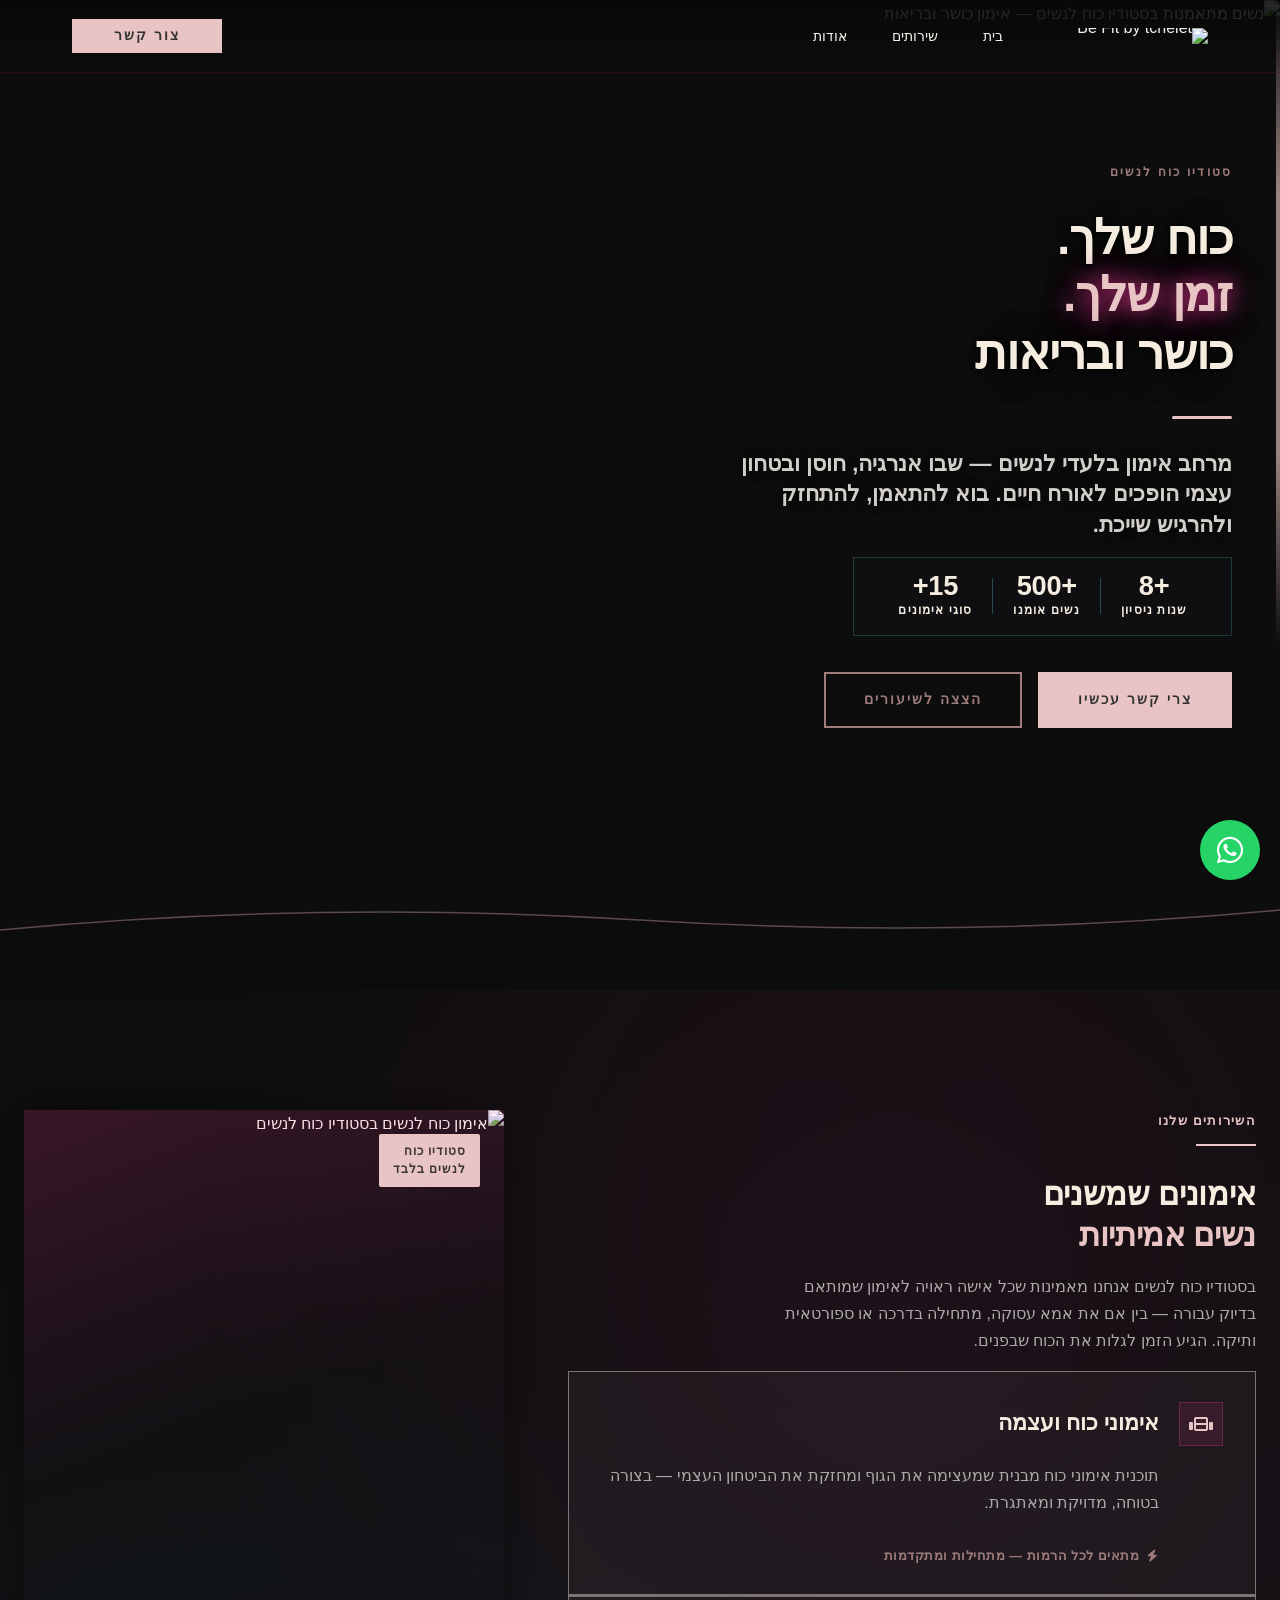
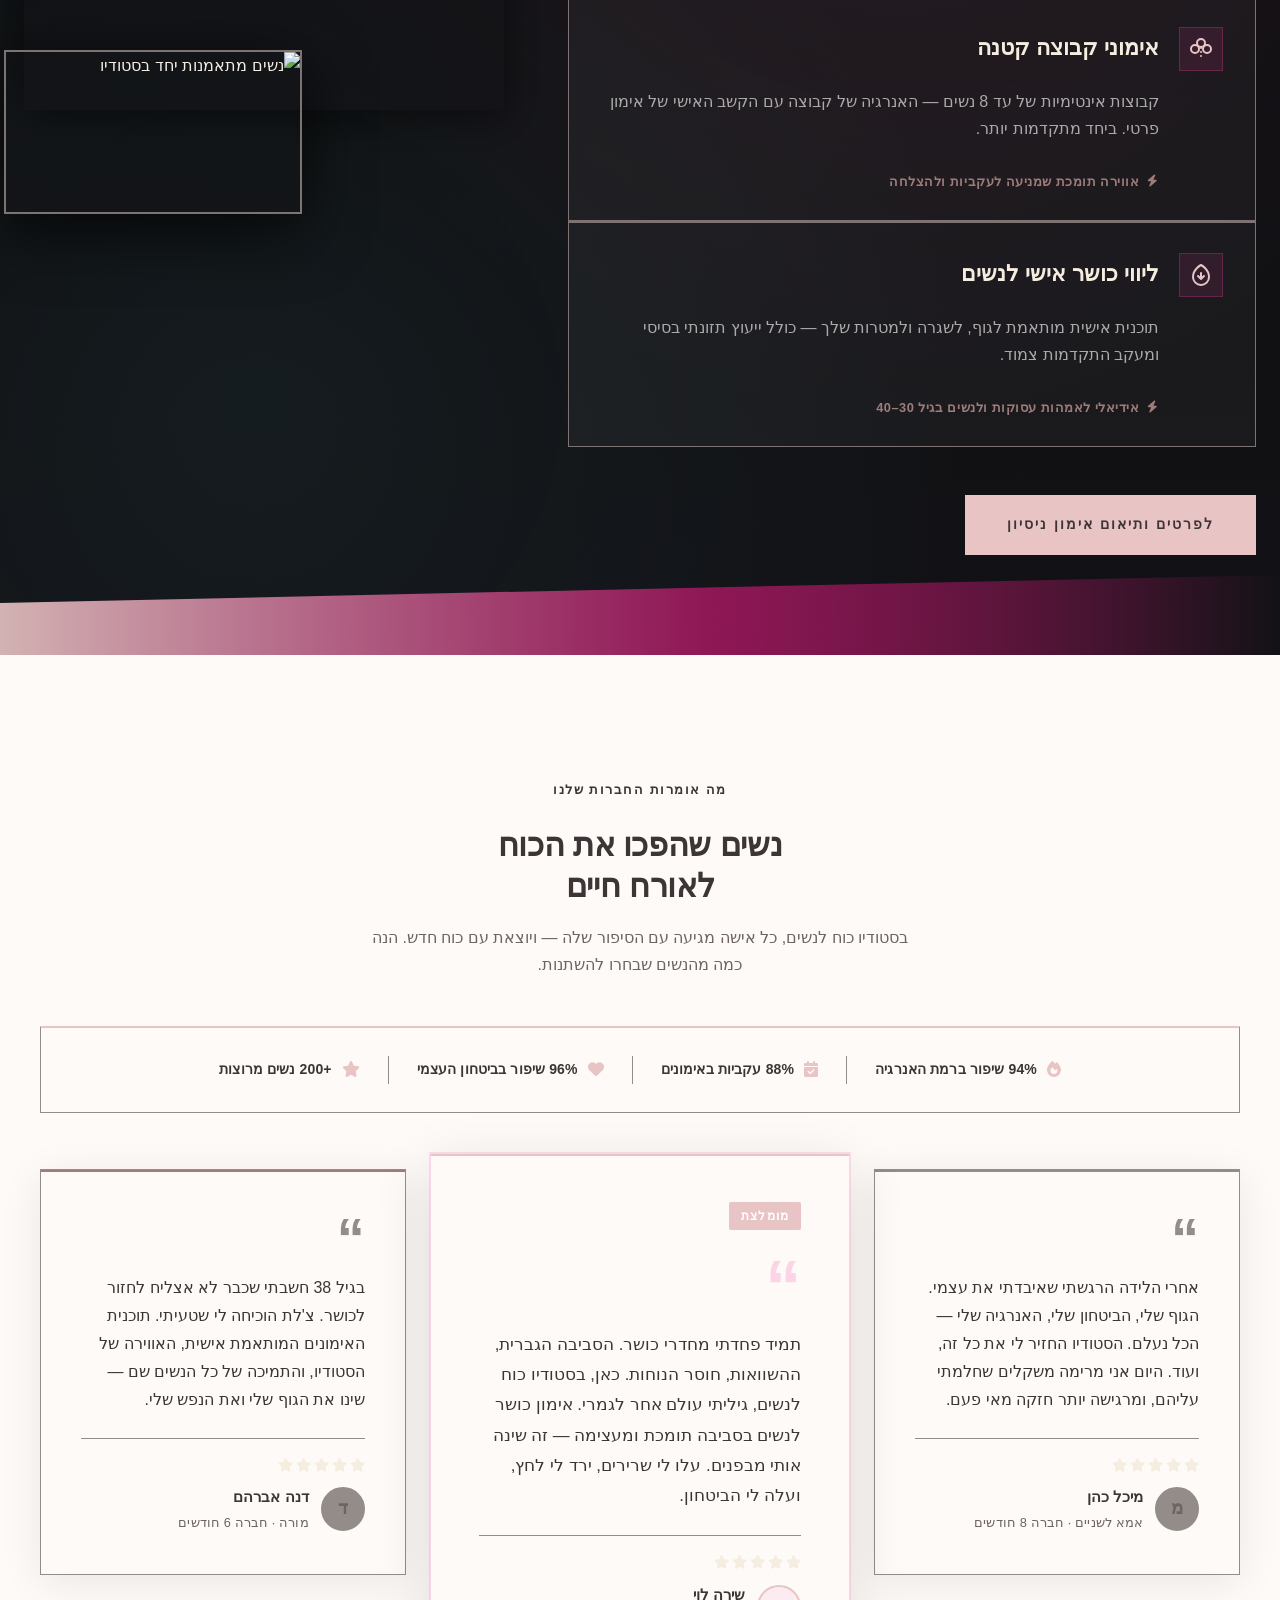
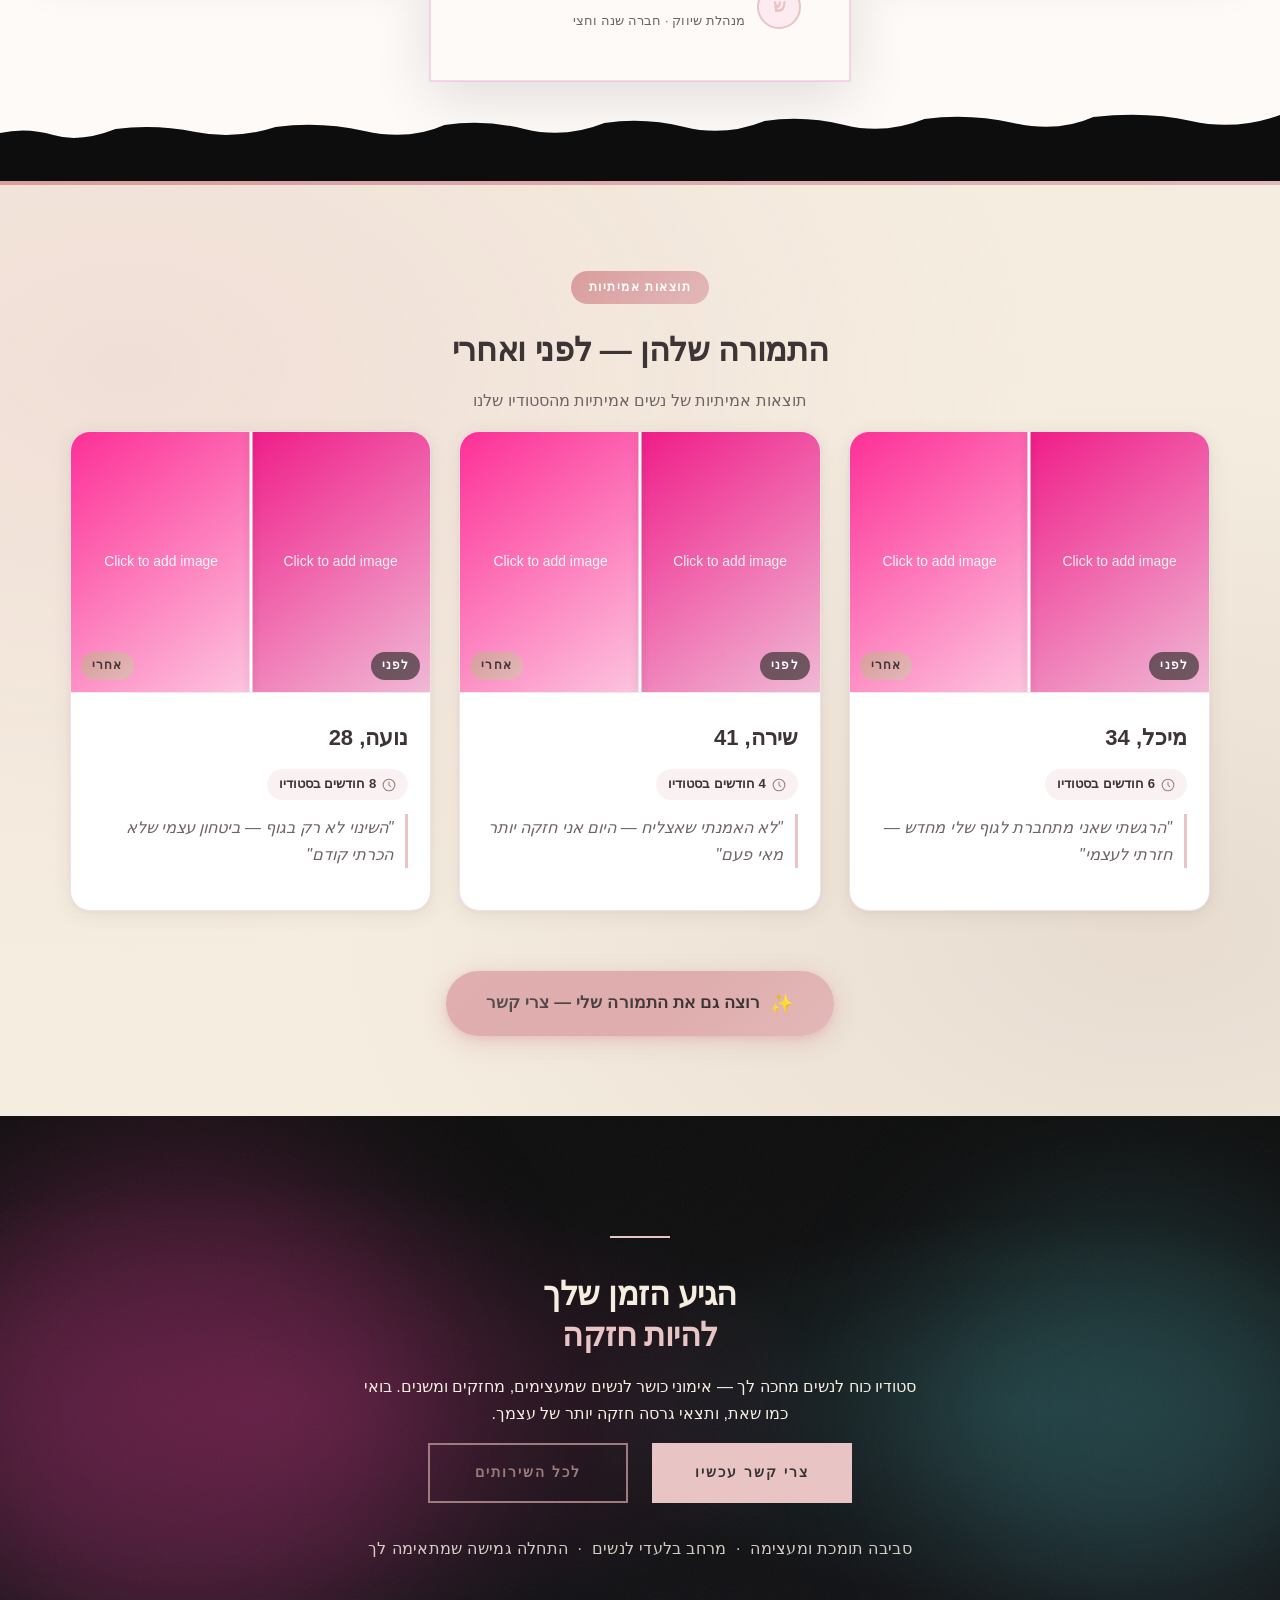
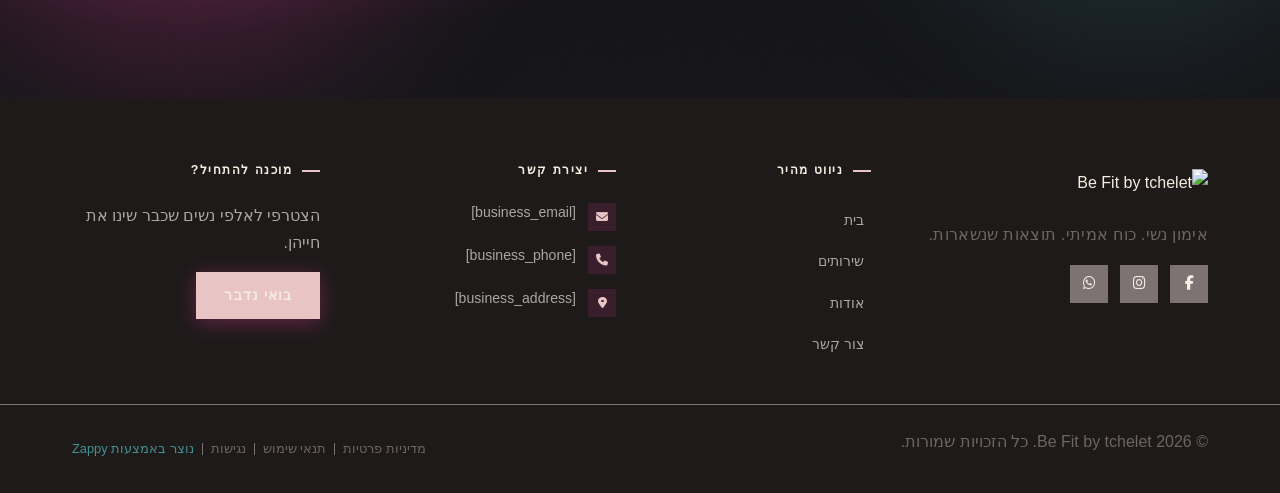
==== commit deb7bb7c: "Background sync: Progressive GitHub Sync" ====
--- a/public/index.html
+++ b/public/index.html
@@ -1 +1 @@
-<!doctype html><html dir="rtl" lang="he"><head><meta charset="UTF-8"><meta content="width=device-width,initial-scale=1" name="viewport"><meta content="index, follow" name="robots"><title>תתעוררי לכוח שבך — Be Fit by tchelet</title><meta content="סטודיו כושר ובריאות לנשים בלבד ביבנה. אימוני כוח, מוטיבציה ועצמאות גופנית לאמהות עסוקות ונשים בגיל 30-40. הצטרפי עכשיו ושני את חייך!" name="description"><meta content="כושר ובריאות, סטודיו ביבנה, אימוני כושר לנשים, כושר ובריאות לנשים בגיל 30-40, Be Fit by tchelet" name="keywords"><link href="/assets/favicon.ico" rel="icon" type="image/x-icon"><link href="/assets/favicon-16x16.png" rel="icon" type="image/png" sizes="16x16"><link href="/assets/favicon-32x32.png" rel="icon" type="image/png" sizes="32x32"><link href="/assets/favicon-48x48.png" rel="icon" type="image/png" sizes="48x48"><link href="/assets/favicon-192x192.png" rel="icon" type="image/png" sizes="192x192"><link href="/assets/favicon-512x512.png" rel="icon" type="image/png" sizes="512x512"><link href="/assets/apple-touch-icon.png" rel="apple-touch-icon"><script>!function(){"use strict";var t="5293a548-b61d-4421-b9ec-3b4fd6d69c6f",e="https://api.zappy5.com/api/analytics/track",a=18e5,n=2592e6,o=!0,i=!0,r=!0;var s=function(){var e="zappy_visitor_"+t,a=null;try{if(a=localStorage.getItem(e)){var o=JSON.parse(a),i=Date.now();if(i-o.created<n)return o.lastSeen=i,localStorage.setItem(e,JSON.stringify(o)),o.id}}catch(t){console.warn("Zappy Analytics: LocalStorage not available")}var r="zv_"+Date.now()+"_"+Math.random().toString(36).substr(2,9);try{localStorage.setItem(e,JSON.stringify({id:r,created:Date.now(),lastSeen:Date.now()}))}catch(t){}return r}(),c=function(){var e="zappy_session_"+t,n=null;try{if(n=sessionStorage.getItem(e)){var o=JSON.parse(n),i=Date.now();if(i-o.timestamp<a)return o.timestamp=i,sessionStorage.setItem(e,JSON.stringify(o)),o.id}}catch(t){console.warn("Zappy Analytics: SessionStorage not available")}var r="zs_"+Date.now()+"_"+Math.random().toString(36).substr(2,9);try{sessionStorage.setItem(e,JSON.stringify({id:r,timestamp:Date.now()}))}catch(t){}return r}();function l(a,n){n=n||{};var o={website_id:t,event_type:a,page_path:window.location.pathname,referrer:document.referrer||"direct",visitor_id:s,session_id:c,metadata:n};if(navigator.sendBeacon){var i=new Blob([JSON.stringify(o)],{type:"application/json"});navigator.sendBeacon(e,i)}else fetch(e,{method:"POST",headers:{"Content-Type":"application/json"},body:JSON.stringify(o),keepalive:!0}).catch(function(t){console.warn("Zappy Analytics: Failed to track event",t)})}o&&l("pageview",{title:document.title,url:window.location.href}),i&&document.addEventListener("click",function(t){var e=t.target;if("BUTTON"===e.tagName||e.closest("button")){var a="BUTTON"===e.tagName?e:e.closest("button");l("click",{element:"button",text:a.textContent.trim().substring(0,100),id:a.id||null,class:a.className||null})}else if("A"===e.tagName||e.closest("a")){var n="A"===e.tagName?e:e.closest("a");l("navigation",{element:"link",text:n.textContent.trim().substring(0,100),href:n.href,external:n.hostname!==window.location.hostname})}},!0),r&&document.addEventListener("submit",function(t){var e=t.target;l("form_submit",{form_id:e.id||null,form_name:e.name||null,form_action:e.action||null,form_method:e.method||"GET"})},!0);var d=Date.now();window.addEventListener("beforeunload",function(){l("page_unload",{time_on_page:Math.floor((Date.now()-d)/1e3),page_path:window.location.pathname})}),window.zappyAnalytics={track:l,getVisitorId:function(){return s},getSessionId:function(){return c}}}()</script><meta content="תתעוררי לכוח שבך — Be Fit by tchelet" property="og:title"><meta content="סטודיו כושר ובריאות לנשים בלבד ביבנה. אימוני כוח, מוטיבציה ועצמאות גופנית לאמהות עסוקות ונשים בגיל 30-40. הצטרפי עכשיו ושני את חייך!" property="og:description"><meta content="summary_large_image" name="twitter:card"><meta content="תתעוררי לכוח שבך — Be Fit by tchelet" name="twitter:title"><meta content="סטודיו כושר ובריאות לנשים בלבד ביבנה. אימוני כוח, מוטיבציה ועצמאות גופנית לאמהות עסוקות ונשים בגיל 30-40. הצטרפי עכשיו ושני את חייך!" name="twitter:description"><meta content="website" property="og:type"><meta content="he_IL" property="og:locale"><link href="https://cdnjs.cloudflare.com/ajax/libs/font-awesome/6.4.0/css/all.min.css" rel="stylesheet"><link href="/assets/favicon.ico" rel="icon" type="image/x-icon"><link href="/assets/favicon-16x16.png" rel="icon" type="image/png" sizes="16x16"><link href="/assets/favicon-32x32.png" rel="icon" type="image/png" sizes="32x32"><link href="/assets/favicon-48x48.png" rel="icon" type="image/png" sizes="48x48"><link href="/assets/favicon-192x192.png" rel="icon" type="image/png" sizes="192x192"><link href="/assets/favicon-512x512.png" rel="icon" type="image/png" sizes="512x512"><link href="/assets/apple-touch-icon.png" rel="apple-touch-icon"><link href="https://cdn.jsdelivr.net/npm/vanilla-cookieconsent@3/dist/cookieconsent.css" rel="stylesheet"><script src="https://cdn.jsdelivr.net/npm/vanilla-cookieconsent@3/dist/cookieconsent.umd.js"></script><script src="https://cdn.jsdelivr.net/gh/mickidum/acc_toolbar/acctoolbar/acctoolbar.min.js"></script><link href="/styles.css" rel="stylesheet"><style id="zappy-dropdown-submenu-styles">#navMenu li:has(.sub-menu),.nav-menu li:has(.sub-menu),.navbar li:has(.sub-menu),nav li:has(.sub-menu){position:relative}#navMenu .sub-menu,.nav-menu .sub-menu,.navbar .sub-menu,nav .sub-menu{display:block!important;position:absolute!important;top:100%;left:0;min-width:220px;background:#fff;border-radius:8px;box-shadow:0 8px 25px rgba(0,0,0,.15);padding:8px 0;opacity:0;visibility:hidden;transform:translateY(10px);transition:all .3s ease;z-index:1000;list-style:none;pointer-events:none}#navMenu li:hover>.sub-menu,.nav-menu li:hover>.sub-menu,.navbar li:hover>.sub-menu,nav li:hover>.sub-menu{opacity:1!important;visibility:visible!important;transform:translateY(0)!important;pointer-events:auto!important}.sub-menu li{list-style:none;margin:0;padding:0}.sub-menu a{display:block!important;padding:10px 16px!important;color:var(--text-dark,#333)!important;font-weight:500;text-decoration:none;white-space:nowrap;transition:background-color .2s}.sub-menu .zappy-nav-child>a{padding-left:28px!important;font-size:.9em!important;opacity:.85!important}[dir=rtl] .sub-menu .zappy-nav-child>a,html[lang=ar] .sub-menu .zappy-nav-child>a,html[lang=he] .sub-menu .zappy-nav-child>a{padding-left:10px!important;padding-right:28px!important}.sub-menu .zappy-nav-parent>a{font-weight:600!important}.sub-menu a:hover{background-color:#f5f5f5}[dir=rtl] .nav-menu .sub-menu,[dir=rtl] .navbar .sub-menu,[dir=rtl] nav .sub-menu,html[lang=ar] .nav-menu .sub-menu,html[lang=ar] .navbar .sub-menu,html[lang=ar] nav .sub-menu,html[lang=he] .nav-menu .sub-menu,html[lang=he] .navbar .sub-menu,html[lang=he] nav .sub-menu{left:auto!important;right:0!important}.sub-menu:empty,.sub-menu:not(:has(li)):not(:has(> a)),.sub-menu:not(:has(li:not(.zappy-hidden-menu-item))):not(:has(> a)){display:none!important;opacity:0!important;visibility:hidden!important;pointer-events:none!important}li:has(.menu-group-title):hover>.sub-menu{opacity:1!important;visibility:visible!important;transform:translateY(0)!important;pointer-events:auto!important}#navMenu>li>.menu-group-title,.nav-menu>li>.menu-group-title{display:inline-block;padding:.5rem 1rem;cursor:default;user-select:none}@media (max-width:768px){#navMenu .sub-menu,.nav-menu .sub-menu,.navbar .sub-menu,nav .sub-menu{position:static!important;transform:none!important;box-shadow:none!important;background:0 0!important;max-height:0;overflow:hidden;opacity:0;visibility:hidden;transition:max-height .3s ease,opacity .3s ease;padding:0!important;border-radius:0!important}#navMenu .sub-menu.mobile-expanded,.nav-menu .sub-menu.mobile-expanded,.navbar .sub-menu.mobile-expanded{max-height:none!important;overflow-y:visible!important;opacity:1!important;visibility:visible!important;padding:8px 0 8px 16px!important}[dir=rtl] .sub-menu.mobile-expanded,html[lang=he] .sub-menu.mobile-expanded{padding:8px 16px 8px 0!important}#navMenu li:hover>.sub-menu,.nav-menu li:hover>.sub-menu,.navbar li:hover>.sub-menu,nav li:hover>.sub-menu{opacity:0;visibility:hidden;pointer-events:none}#navMenu li>.sub-menu.mobile-expanded,.nav-menu li>.sub-menu.mobile-expanded,.navbar li>.sub-menu.mobile-expanded,nav li>.sub-menu.mobile-expanded{opacity:1!important;visibility:visible!important;pointer-events:auto!important}#navMenu li:has(.sub-menu),.nav-menu li:has(.sub-menu),.navbar li:has(.sub-menu),nav li:has(.sub-menu){display:flex!important;flex-wrap:wrap!important;align-items:center!important;position:relative!important;min-height:44px!important}#navMenu li:has(.sub-menu)>a,.nav-menu li:has(.sub-menu)>a,.navbar li:has(.sub-menu)>a,nav li:has(.sub-menu)>a{flex:1!important;min-width:0!important}#navMenu li:has(.sub-menu)>.menu-group-title,.nav-menu li:has(.sub-menu)>.menu-group-title,.navbar li:has(.sub-menu)>.menu-group-title,nav li:has(.sub-menu)>.menu-group-title{flex:1!important;min-width:0!important;padding:0!important;line-height:inherit!important}#navMenu li:has(.sub-menu)>.sub-menu,.nav-menu li:has(.sub-menu)>.sub-menu,.navbar li:has(.sub-menu)>.sub-menu,nav li:has(.sub-menu)>.sub-menu{flex-basis:100%!important;width:100%!important}#navMenu li:has(.sub-menu)>a [class*=arrow],#navMenu li:has(.sub-menu)>a [class*=chevron],.nav-menu li:has(.sub-menu)>a .fa-angle-down,.nav-menu li:has(.sub-menu)>a .fa-chevron-down,.nav-menu li:has(.sub-menu)>a [class*=arrow],.nav-menu li:has(.sub-menu)>a [class*=chevron],nav li:has(.sub-menu)>a [class*=arrow],nav li:has(.sub-menu)>a [class*=chevron]{display:none!important;visibility:hidden!important}.mobile-submenu-toggle{display:flex!important;align-items:center!important;justify-content:center!important;width:44px!important;height:auto!important;background:0 0!important;border:none!important;cursor:pointer!important;color:var(--text-light)!important;position:static!important;flex-shrink:0!important;align-self:stretch!important;z-index:2!important;padding:0!important;margin:0!important}.mobile-submenu-toggle::after{content:''!important;width:0!important;height:0!important;border-left:6px solid transparent!important;border-right:6px solid transparent!important;border-top:7px solid currentColor!important;transition:transform .3s ease!important}.mobile-submenu-toggle.expanded::after{transform:rotate(180deg)!important}.sub-menu a{padding:10px 0!important;display:block!important;color:var(--text-light)!important;white-space:normal!important}.sub-menu .zappy-nav-child>a{padding-left:28px!important;font-size:.9em!important;opacity:.85!important}[dir=rtl] .sub-menu .zappy-nav-child>a,html[lang=ar] .sub-menu .zappy-nav-child>a,html[lang=he] .sub-menu .zappy-nav-child>a{padding-left:0!important;padding-right:28px!important}.sub-menu .zappy-nav-parent>a{font-weight:600!important}#navMenu.active,.nav-menu.active{max-width:100vw!important;overflow-x:hidden!important;box-sizing:border-box!important}.navbar .sub-menu li a,.zappy-products-dropdown .sub-menu a,nav.navbar .sub-menu li a{color:var(--text-light)!important}}@media (min-width:769px){.mobile-submenu-toggle{display:none!important}}</style><style id="zappy-widget-visibility">html[dir=rtl] .whatsapp-float{right:20px!important;left:auto!important}html:not([dir]) .whatsapp-float,html[dir=ltr] .whatsapp-float{left:20px!important;right:auto!important}html[dir=rtl] #mic-access-tool-general-button,html[dir=rtl] #mic-init-access-tool #mic-access-tool-general-button,html[dir=rtl] #mic-init-access-tool .mic-access-tool-general-button,html[dir=rtl] ._access-icon,html[dir=rtl] .mic-access-tool-general-button{left:20px!important;right:auto!important}html:not([dir]) #mic-access-tool-general-button,html:not([dir]) #mic-init-access-tool #mic-access-tool-general-button,html:not([dir]) #mic-init-access-tool .mic-access-tool-general-button,html:not([dir]) ._access-icon,html:not([dir]) .mic-access-tool-general-button,html[dir=ltr] #mic-access-tool-general-button,html[dir=ltr] #mic-init-access-tool #mic-access-tool-general-button,html[dir=ltr] #mic-init-access-tool .mic-access-tool-general-button,html[dir=ltr] ._access-icon,html[dir=ltr] .mic-access-tool-general-button{right:20px!important;left:auto!important}@media (max-width:768px){.whatsapp-float{display:flex!important}}@media (min-width:769px){.whatsapp-float{display:flex!important}}@media (max-width:768px){#mic-access-tool-general-button,#mic-init-access-tool #mic-access-tool-general-button,#mic-init-access-tool .mic-access-tool-general-button,._access-icon,.mic-access-tool-general-button{display:flex!important;visibility:visible!important;opacity:1!important;pointer-events:auto!important}#mic-access-tool-box,#mic-init-access-tool #mic-access-tool-box,._access-menu,.mic-access-tool-box,div[id*=mic-access-tool-box]{visibility:hidden;opacity:0;pointer-events:auto!important}}@media (min-width:769px){#mic-access-tool-general-button,#mic-init-access-tool #mic-access-tool-general-button,#mic-init-access-tool .mic-access-tool-general-button,._access-icon,.mic-access-tool-general-button{display:flex!important;visibility:visible!important;opacity:1!important;pointer-events:auto!important}#mic-access-tool-box,#mic-init-access-tool #mic-access-tool-box,._access-menu,.mic-access-tool-box,div[id*=mic-access-tool-box]{visibility:hidden;opacity:0;pointer-events:auto!important}}</style></head><body><nav class="navbar" dir="rtl"><button aria-label="Menu" class="mobile-toggle" id="mobileToggle"><svg viewBox="0 0 24 24" fill="none" height="24" width="24" class="hamburger-icon"><path d="M3 12h18M3 6h18M3 18h18" stroke="currentColor" stroke-width="2" stroke-linecap="round"></path></svg> <svg viewBox="0 0 24 24" fill="none" height="24" width="24" class="close-icon" style="display:none"><path d="M18 6L6 18M6 6l12 12" stroke="currentColor" stroke-width="2" stroke-linecap="round"></path></svg></button> <button aria-label="Call" class="phone-header-btn" data-phone="[business_phone]"><svg viewBox="0 0 24 24" fill="currentColor" height="20" width="20"><path d="M22 16.92v3a2 2 0 0 1-2.18 2 19.79 19.79 0 0 1-8.63-3.07 19.5 19.5 0 0 1-6-6 19.79 19.79 0 0 1-3.07-8.67A2 2 0 0 1 4.11 2h3a2 2 0 0 1 2 1.72 12.84 12.84 0 0 0 .7 2.81 2 2 0 0 1-.45 2.11L8.09 9.91a16 16 0 0 0 6 6l1.27-1.27a2 2 0 0 1 2.11-.45 12.84 12.84 0 0 0 2.81.7A2 2 0 0 1 22 16.92z"></path></svg></button><div class="nav-container"><div class="nav-right-group"><div class="nav-brand"><a href="/" class="logo-link"><img alt="Be Fit by tchelet" src="/assets/be-fit-by-tchelet-logo.webp" class="logo"></a></div><ul class="nav-menu" id="navMenu"><li><a href="/">בית</a></li><li><a href="/services">שירותים</a></li><li><a href="/about">אודות</a></li></ul></div><div class="nav-cta-container"><a href="/contact" class="nav-cta-btn">צור קשר</a></div></div></nav><script>window.addEventListener("load",function(){const e=document.querySelector(".navbar, nav, header");if(!e)return void console.log("[Navbar] Navbar element not found");let t=document.getElementById("mobileToggle")||document.querySelector(".mobile-toggle")||document.querySelector(".hamburger")||document.querySelector(".hamburger-menu")||document.querySelector(".menu-toggle")||document.querySelector(".burger-menu")||document.querySelector('[aria-label="Menu"]')||document.querySelector('[aria-label="תפריט"]');const o=document.querySelector(".phone-header-btn"),n=window.getComputedStyle(e);let r=n.backgroundColor;if(console.log("[Navbar] Initial navbar background:",r),"transparent"===r||"rgba(0, 0, 0, 0)"===r||r.startsWith("rgba")&&r.includes(", 0)")){const e=n.backgroundImage;if(e&&"none"!==e)console.log("[Navbar] Navbar has background image/gradient, using dark text"),r="rgb(240, 240, 240)";else{const e=window.getComputedStyle(document.body).backgroundColor;console.log("[Navbar] Navbar transparent, using body background:",e),r=e}}const i=r.match(/\d+/g);if(i&&i.length>=3){const e=(.299*parseInt(i[0])+.587*parseInt(i[1])+.114*parseInt(i[2]))/255;console.log("[Navbar] Mobile button colors preserved from Claude CSS (luminance:",e.toFixed(2)+")");const n=document.createElement("style");n.id="zappy-mobile-nav-fix";document.documentElement.lang;document.documentElement.dir,n.textContent='\n        /* Hide mobile buttons on desktop, show only on mobile */\n        @media (min-width: 769px) {\n          .mobile-toggle,\n          .phone-header-btn {\n            display: none !important;\n          }\n        }\n        \n        /* Show and position mobile buttons correctly on mobile */\n        @media (max-width: 768px) {\n          .mobile-toggle,\n          .phone-header-btn {\n            position: absolute !important;\n            top: 50% !important;\n            transform: translateY(-50%) !important;\n            z-index: 1001 !important;\n            display: flex !important;\n            align-items: center !important;\n            justify-content: center !important;\n            width: 36px !important;\n            height: 36px !important;\n            border-radius: 50% !important;\n            border: none !important;\n            cursor: pointer !important;\n            padding: 6px !important;\n            background: none !important;\n            color: var(--nav-text, var(--text-light)) !important;\n          }\n          \n          /* LTR positioning (default): hamburger LEFT, phone RIGHT */\n          html:not([dir="rtl"]):not([lang="he"]):not([lang="ar"]) .mobile-toggle,\n          html[dir="ltr"] .mobile-toggle {\n            left: 12px !important;\n            right: auto !important;\n          }\n          html:not([dir="rtl"]):not([lang="he"]):not([lang="ar"]) .phone-header-btn,\n          html[dir="ltr"] .phone-header-btn {\n            right: 12px !important;\n            left: auto !important;\n          }\n          \n          /* RTL positioning: hamburger RIGHT, phone LEFT */\n          html[dir="rtl"] .mobile-toggle,\n          html[lang="he"] .mobile-toggle,\n          html[lang="ar"] .mobile-toggle {\n            right: 12px !important;\n            left: auto !important;\n          }\n          html[dir="rtl"] .phone-header-btn,\n          html[lang="he"] .phone-header-btn,\n          html[lang="ar"] .phone-header-btn {\n            left: 12px !important;\n            right: auto !important;\n          }\n          \n          /* CRITICAL: Ensure nav-container has min-height on mobile */\n          /* All children are positioned absolutely/fixed on mobile, so height:auto collapses to 0 */\n          .nav-container {\n            min-height: 70px !important;\n            position: relative !important;\n          }\n          \n          /* Ensure SVG icons are properly sized and inherit color */\n          .mobile-toggle svg,\n          .phone-header-btn svg {\n            width: 24px !important;\n            height: 24px !important;\n            /* Don\'t force display - let JavaScript control hamburger/close toggle */\n          }\n          \n          /* Reset nav-cta-container on mobile - remove desktop box-shadow/padding */\n          /* that creates a visible ghost box when CTA button is hidden */\n          .nav-cta-container {\n            box-shadow: none !important;\n            padding: 0 !important;\n          }\n          \n          /* Hide nav-cta-container entirely on mobile when there\'s no lang-switcher */\n          /* (only the CTA button is inside, and it\'s hidden on mobile) */\n          .nav-cta-container:not(:has(.lang-switcher)) {\n            display: none !important;\n          }\n          \n          /* CRITICAL: Prevent hero image fade gradient from bleeding over headline text */\n          /* The .image-fade-gradient has bottom: -30px (extends below parent) */\n          /* On mobile stacked layout, this overlaps the h1 text below the image */\n          .hero-image-column {\n            overflow: hidden !important;\n          }\n          .image-fade-gradient {\n            bottom: 0 !important;\n          }\n          \n          /* Hide desktop language switcher on mobile - hamburger menu handles it */\n          /* High specificity to override stored CSS */\n          .lang-switcher,\n          .nav-cta-container .lang-switcher,\n          .nav-container .lang-switcher,\n          .navbar .lang-switcher,\n          .navbar .nav-cta-container .lang-switcher {\n            display: none !important;\n          }\n        }\n      ';const r=document.getElementById("zappy-mobile-nav-fix");r&&r.remove(),document.head.appendChild(n),console.log("[Navbar] Critical CSS injected for mobile nav positioning");const a=window.innerWidth<=768;if(t){const e=t.querySelector(".hamburger-icon"),o=t.querySelector(".close-icon");e&&(e.style.setProperty("width","24px","important"),e.style.setProperty("height","24px","important"),e.style.setProperty("display","block","important")),o&&(o.style.setProperty("width","24px","important"),o.style.setProperty("height","24px","important"),o.style.setProperty("display","none","important")),a?(t.style.setProperty("position","absolute","important"),t.style.setProperty("top","50%","important"),t.style.setProperty("transform","translateY(-50%)","important"),t.style.setProperty("z-index","1001","important"),t.style.removeProperty("left"),t.style.removeProperty("right"),console.log("[Navbar] Mobile toggle positioning applied (mobile viewport)")):(t.style.removeProperty("position"),t.style.removeProperty("top"),t.style.removeProperty("transform"),t.style.removeProperty("z-index"),t.style.removeProperty("left"),t.style.removeProperty("right"),console.log("[Navbar] Desktop viewport - cleared mobile toggle inline positioning"))}if(o){const e=o.querySelector("svg");e&&(e.style.width="24px",e.style.height="24px",e.setAttribute("width","24"),e.setAttribute("height","24")),a?(o.style.setProperty("position","absolute","important"),o.style.setProperty("top","50%","important"),o.style.setProperty("transform","translateY(-50%)","important"),o.style.setProperty("z-index","1001","important"),o.style.removeProperty("left"),o.style.removeProperty("right"),console.log("[Navbar] Phone button positioning applied (mobile viewport)")):(o.style.removeProperty("position"),o.style.removeProperty("top"),o.style.removeProperty("transform"),o.style.removeProperty("z-index"),o.style.removeProperty("left"),o.style.removeProperty("right"),console.log("[Navbar] Desktop viewport - cleared phone button inline positioning"))}}else console.log("[Navbar] Could not parse background color:",r);t=document.getElementById("mobileToggle")||document.querySelector(".mobile-toggle")||document.querySelector(".hamburger")||document.querySelector(".hamburger-menu")||document.querySelector(".menu-toggle")||document.querySelector(".burger-menu")||document.querySelector('[aria-label="Menu"]')||document.querySelector('[aria-label="תפריט"]');const a=document.getElementById("navMenu")||document.querySelector(".nav-menu")||document.querySelector(".nav-links")||document.querySelector("nav ul:not(.submenu)");if(!t||!a)return void console.log("[Navbar] Mobile toggle or menu not found:",{toggle:!!t,menu:!!a});a.id||(a.id="navMenu"),console.log("[Navbar] Initializing mobile menu...");const l=t.cloneNode(!0);t.parentNode.replaceChild(l,t),l.addEventListener("click",function(e){e.preventDefault(),e.stopPropagation();const t=this.querySelector(".hamburger-icon"),o=this.querySelector(".close-icon");a.classList.contains("active")?(a.classList.remove("active"),t&&t.style.setProperty("display","block","important"),o&&o.style.setProperty("display","none","important"),document.body.style.overflow="",console.log("[Navbar] Menu closed")):(a.classList.add("active"),t&&t.style.setProperty("display","none","important"),o&&o.style.setProperty("display","block","important"),document.body.style.overflow="hidden",console.log("[Navbar] Menu opened"))}),a.querySelectorAll("a").forEach(function(e){e.addEventListener("click",function(){if("#"===this.getAttribute("href"))return;const e=l.querySelector(".hamburger-icon"),t=l.querySelector(".close-icon");a.classList.remove("active"),e&&e.style.setProperty("display","block","important"),t&&t.style.setProperty("display","none","important"),document.body.style.overflow="",console.log("[Navbar] Menu closed (link clicked)")})});var s=a.querySelectorAll(".dropdown-toggle");s.forEach(function(e){e.addEventListener("click",function(e){e.preventDefault(),e.stopPropagation();var t=this.closest(".nav-dropdown");t&&(t.parentNode.querySelectorAll(".nav-dropdown.open").forEach(function(e){e!==t&&e.classList.remove("open")}),t.classList.toggle("open"),console.log("[Navbar] Dropdown toggled:",t.classList.contains("open")?"open":"closed"))})}),document.addEventListener("click",function(e){e.target.closest(".nav-dropdown")||document.querySelectorAll(".nav-dropdown.open").forEach(function(e){e.classList.remove("open")})}),console.log("[Navbar] Dropdown handlers initialized for "+s.length+" dropdowns"),o&&o.addEventListener("click",function(){const e=document.querySelectorAll('a[href^="tel:"]'),t=e.length>0?e[0].getAttribute("href").replace("tel:",""):"[business_phone]";window.location.href="tel:"+t,console.log("[Navbar] Phone button clicked")}),console.log("[Navbar] Mobile menu initialized successfully")})</script><main><section class="index-hero-section" data-layout-spec="בית-hero" dir="rtl" data-hero-type="fullscreen-scrim"><div class="index-hero-bg"><img alt="נשים מתאמנות בסטודיו כוח לנשים — אימון כושר ובריאות" src="/assets/site-index-hero-image-1.webp" data-context="Dramatic cinematic wide-angle photo of determined strong women training in a dark premium fitness studio. Neon pink and cyan rim lighting illuminating athletic female figures mid-workout — lifting weights, doing powerful exercises. Deep shadows, high contrast, editorial fitness magazine aesthetic. Dark background with moody atmospheric lighting, slight film grain, empowering and intense atmosphere. Women-only studio, modern equipment, professional gym setting." data-placeholder="index-hero-image-1" height="900" width="1440" data-hero-bg="true"></div><div class="index-hero-vignette" aria-hidden="true"></div><div class="index-hero-scrim" aria-hidden="true"></div><div class="index-hero-neon-bar" aria-hidden="true"></div><div class="index-hero-container"><div class="index-hero-content"><span class="index-hero-eyebrow">סטודיו כוח לנשים</span><h1 class="index-hero-h1">כוח שלך.<br><span class="index-hero-accent">זמן שלך.</span><br>כושר ובריאות</h1><div class="index-hero-underline" aria-hidden="true"></div><h3 class="index-hero-subtitle">מרחב אימון בלעדי לנשים — שבו אנרגיה, חוסן ובטחון עצמי הופכים לאורח חיים. בוא להתאמן, להתחזק ולהרגיש שייכת.</h3><div class="index-hero-stats" role="list"><div class="index-hero-stat" role="listitem"><span class="index-hero-stat-number">+8</span> <span class="index-hero-stat-label">שנות ניסיון</span></div><div class="index-hero-stat-divider" aria-hidden="true"></div><div class="index-hero-stat" role="listitem"><span class="index-hero-stat-number">+500</span> <span class="index-hero-stat-label">נשים אומנו</span></div><div class="index-hero-stat-divider" aria-hidden="true"></div><div class="index-hero-stat" role="listitem"><span class="index-hero-stat-number">15+</span> <span class="index-hero-stat-label">סוגי אימונים</span></div></div><div class="index-hero-ctas"><a href="/contact" class="index-hero-btn-primary">צרי קשר עכשיו</a> <a href="/services" class="index-hero-btn-secondary">הצצה לשיעורים</a></div></div></div><div class="index-hero-divider-wrapper" aria-hidden="true"><svg viewBox="0 0 1440 90" xmlns="http://www.w3.org/2000/svg" aria-hidden="true" data-no-icon-edit="true" preserveAspectRatio="none"><defs><linearGradient id="heroDividerGrad" x1="0" x2="0" y1="0" y2="1"><stop offset="0%" stop-color="#121216" stop-opacity="0"></stop><stop offset="100%" stop-color="#121216" stop-opacity="1"></stop></linearGradient></defs><path d="M0,90 L0,30 Q360,0 720,20 T1440,10 L1440,90 Z" fill="#0D0D0D"></path><path d="M0,90 L0,30 Q360,0 720,20 T1440,10 L1440,90 Z" fill="#0D0D0D" opacity="0.6"></path><path d="M0,30 Q360,0 720,20 T1440,10" fill="#0D0D0D" opacity="0.55" stroke="#9E7C7C" stroke-width="1.5"></path></svg></div></section><section class="index-services-section" data-layout-spec="בית-services" dir="rtl"><div class="iss-grain" aria-hidden="true"></div><div class="iss-container"><div class="iss-grid"><div class="iss-content-col"><span class="iss-label">השירותים שלנו</span><div class="iss-accent-rule" aria-hidden="true"></div><h2 class="iss-heading">אימונים שמשנים<br><span class="iss-heading-highlight">נשים אמיתיות</span></h2><p class="iss-intro">בסטודיו כוח לנשים אנחנו מאמינות שכל אישה ראויה לאימון שמותאם בדיוק עבורה — בין אם את אמא עסוקה, מתחילה בדרכה או ספורטאית ותיקה. הגיע הזמן לגלות את הכוח שבפנים.</p><div class="iss-services-stack"><article class="iss-service-block"><div class="iss-service-inner"><div class="iss-service-icon" aria-hidden="true"><svg viewBox="0 0 28 28" fill="none" height="28" width="28" data-element-type="icon" data-icon-type="svg" xmlns="http://www.w3.org/2000/svg"><rect fill="currentColor" height="8" rx="1" width="4" x="2" y="12"></rect><rect fill="none" height="12" rx="1" width="12" x="8" y="8" stroke="currentColor" stroke-width="2"></rect><rect fill="currentColor" height="8" rx="1" width="4" x="22" y="12"></rect><line stroke="currentColor" stroke-width="2" x1="8" x2="20" y1="14" y2="14"></line></svg></div><div class="iss-service-body"><h3 class="iss-service-title">אימוני כוח ועצמה</h3><p class="iss-service-desc">תוכנית אימוני כוח מבנית שמעצימה את הגוף ומחזקת את הביטחון העצמי — בצורה בטוחה, מדויקת ומאתגרת.</p><span class="iss-service-benefit"><i class="fa-solid fa-bolt" aria-hidden="true"></i> מתאים לכל הרמות — מתחילות ומתקדמות</span></div></div></article><div class="iss-separator" aria-hidden="true"></div><article class="iss-service-block"><div class="iss-service-inner"><div class="iss-service-icon" aria-hidden="true"><svg viewBox="0 0 28 28" fill="none" height="28" width="28" data-element-type="icon" data-icon-type="svg" xmlns="http://www.w3.org/2000/svg"><circle cx="8" cy="14" r="4" stroke="currentColor" stroke-width="2"></circle><circle cx="20" cy="14" r="4" stroke="currentColor" stroke-width="2"></circle><circle cx="14" cy="8" r="4" stroke="currentColor" stroke-width="2"></circle><line stroke="currentColor" stroke-width="1.5" x1="14" x2="14" y1="12" y2="22" stroke-dasharray="2 2"></line></svg></div><div class="iss-service-body"><h3 class="iss-service-title">אימוני קבוצה קטנה</h3><p class="iss-service-desc">קבוצות אינטימיות של עד 8 נשים — האנרגיה של קבוצה עם הקשב האישי של אימון פרטי. ביחד מתקדמות יותר.</p><span class="iss-service-benefit"><i class="fa-solid fa-bolt" aria-hidden="true"></i> אווירה תומכת שמניעה לעקביות ולהצלחה</span></div></div></article><div class="iss-separator" aria-hidden="true"></div><article class="iss-service-block"><div class="iss-service-inner"><div class="iss-service-icon" aria-hidden="true"><svg viewBox="0 0 28 28" fill="none" height="28" width="28" data-element-type="icon" data-icon-type="svg" xmlns="http://www.w3.org/2000/svg"><path d="M14 4 C14 4 6 8 6 16 C6 20.4 9.6 24 14 24 C18.4 24 22 20.4 22 16 C22 8 14 4 14 4Z" fill="none" stroke="currentColor" stroke-width="2"></path><path d="M14 12 L14 18 M11 15 L14 18 L17 15" stroke="currentColor" stroke-width="2" stroke-linecap="round" stroke-linejoin="round"></path></svg></div><div class="iss-service-body"><h3 class="iss-service-title">ליווי כושר אישי לנשים</h3><p class="iss-service-desc">תוכנית אישית מותאמת לגוף, לשגרה ולמטרות שלך — כולל ייעוץ תזונתי בסיסי ומעקב התקדמות צמוד.</p><span class="iss-service-benefit"><i class="fa-solid fa-bolt" aria-hidden="true"></i> אידיאלי לאמהות עסוקות ולנשים בגיל 30–40</span></div></div></article></div><a href="#contact" class="iss-cta-btn">לפרטים ותיאום אימון ניסיון</a></div><div class="iss-visual-col"><div class="iss-main-img-wrap"><div class="iss-img-pink-wash" aria-hidden="true"></div><img alt="אימון כוח לנשים בסטודיו כוח לנשים" src="/assets/site-index-services-image-1.webp" class="iss-main-img" data-context="A powerful, cinematic shot of a strong woman performing a barbell deadlift or squat in a dark, moody gym studio. Dramatic side lighting with pink/magenta highlights on her muscles. Black and white with a subtle pink color wash overlay. Women-only fitness studio atmosphere, empowering and athletic. High contrast editorial photography style." data-placeholder="index-services-image-1" height="720" width="520"><div class="iss-img-badge" aria-hidden="true"><span>סטודיו כוח</span> <span>לנשים בלבד</span></div></div><div class="iss-peek-img-wrap"><img alt="נשים מתאמנות יחד בסטודיו" src="/assets/site-index-services-image-2.webp" class="iss-peek-img" data-context="Close-up of two women high-fiving or fist-bumping after a workout in a dark gym. Neon pink accent lighting. Celebratory, empowering moment between women. Women-only fitness studio. Cinematic dark mood, editorial style photography." data-placeholder="index-services-image-2" height="200" width="260"><div class="iss-peek-overlay" aria-hidden="true"></div></div></div></div></div><div class="iss-divider-wrapper"><svg viewBox="0 0 1440 80" xmlns="http://www.w3.org/2000/svg" aria-hidden="true" data-no-icon-edit="true" preserveAspectRatio="none"><defs><linearGradient id="iss-div-grad" x1="0" x2="1" y1="0" y2="0"><stop offset="0%" stop-color="#E8C4C4" stop-opacity="0.9"></stop><stop offset="55%" stop-color="#c41870" stop-opacity="0.7"></stop><stop offset="100%" stop-color="#121216" stop-opacity="1"></stop></linearGradient></defs><polygon fill="url(#iss-div-grad)" points="0,80 0,28 1440,0 1440,80"></polygon></svg></div></section><section class="index-testimonials-section" data-layout-spec="בית-testimonials" dir="rtl"><div class="index-testimonials-container"><div class="index-testimonials-header"><span class="index-testimonials-eyebrow">מה אומרות החברות שלנו</span><h2 class="index-testimonials-title">נשים שהפכו את הכוח<br><span class="index-testimonials-title-accent">לאורח חיים</span></h2><p class="index-testimonials-subtitle">בסטודיו כוח לנשים, כל אישה מגיעה עם הסיפור שלה — ויוצאת עם כוח חדש. הנה כמה מהנשים שבחרו להשתנות.</p></div><div class="index-testimonials-proof-row"><div class="index-testimonials-proof-item"><span class="index-testimonials-proof-icon"><i class="fa-solid fa-fire"></i></span> <span class="index-testimonials-proof-text">94% שיפור ברמת האנרגיה</span></div><div class="index-testimonials-proof-divider"></div><div class="index-testimonials-proof-item"><span class="index-testimonials-proof-icon"><i class="fa-solid fa-calendar-check"></i></span> <span class="index-testimonials-proof-text">88% עקביות באימונים</span></div><div class="index-testimonials-proof-divider"></div><div class="index-testimonials-proof-item"><span class="index-testimonials-proof-icon"><i class="fa-solid fa-heart"></i></span> <span class="index-testimonials-proof-text">96% שיפור בביטחון העצמי</span></div><div class="index-testimonials-proof-divider"></div><div class="index-testimonials-proof-item"><span class="index-testimonials-proof-icon"><i class="fa-solid fa-star"></i></span> <span class="index-testimonials-proof-text">+200 נשים מרוצות</span></div></div><div class="index-testimonials-grid"><article class="index-testimonials-card index-testimonials-card--side"><div class="index-testimonials-card-accent-line"></div><div class="index-testimonials-quote-mark">“</div><blockquote class="index-testimonials-quote">אחרי הלידה הרגשתי שאיבדתי את עצמי. הגוף שלי, הביטחון שלי, האנרגיה שלי — הכל נעלם. הסטודיו החזיר לי את כל זה, ועוד. היום אני מרימה משקלים שחלמתי עליהם, ומרגישה יותר חזקה מאי פעם.</blockquote><footer class="index-testimonials-card-footer"><div class="index-testimonials-stars"><i class="fa-solid fa-star"></i><i class="fa-solid fa-star"></i><i class="fa-solid fa-star"></i><i class="fa-solid fa-star"></i><i class="fa-solid fa-star"></i></div><div class="index-testimonials-member"><div class="index-testimonials-member-avatar"><span>מ</span></div><div class="index-testimonials-member-info"><strong class="index-testimonials-member-name">מיכל כהן</strong> <span class="index-testimonials-member-desc">אמא לשניים · חברה 8 חודשים</span></div></div></footer></article><article class="index-testimonials-card index-testimonials-card--featured"><div class="index-testimonials-card-accent-line index-testimonials-card-accent-line--pink"></div><div class="index-testimonials-featured-badge">מומלצת</div><div class="index-testimonials-quote-mark index-testimonials-quote-mark--large">“</div><blockquote class="index-testimonials-quote index-testimonials-quote--large">תמיד פחדתי מחדרי כושר. הסביבה הגברית, ההשוואות, חוסר הנוחות. כאן, בסטודיו כוח לנשים, גיליתי עולם אחר לגמרי. אימון כושר לנשים בסביבה תומכת ומעצימה — זה שינה אותי מבפנים. עלו לי שרירים, ירד לי לחץ, ועלה לי הביטחון.</blockquote><footer class="index-testimonials-card-footer"><div class="index-testimonials-stars"><i class="fa-solid fa-star"></i><i class="fa-solid fa-star"></i><i class="fa-solid fa-star"></i><i class="fa-solid fa-star"></i><i class="fa-solid fa-star"></i></div><div class="index-testimonials-member"><div class="index-testimonials-member-avatar index-testimonials-member-avatar--featured"><span>ש</span></div><div class="index-testimonials-member-info"><strong class="index-testimonials-member-name">שירה לוי</strong> <span class="index-testimonials-member-desc">מנהלת שיווק · חברה שנה וחצי</span></div></div></footer></article><article class="index-testimonials-card index-testimonials-card--side"><div class="index-testimonials-card-accent-line index-testimonials-card-accent-line--cyan"></div><div class="index-testimonials-quote-mark">“</div><blockquote class="index-testimonials-quote">בגיל 38 חשבתי שכבר לא אצליח לחזור לכושר. צ'לת הוכיחה לי שטעיתי. תוכנית האימונים המותאמת אישית, האווירה של הסטודיו, והתמיכה של כל הנשים שם — שינו את הגוף שלי ואת הנפש שלי.</blockquote><footer class="index-testimonials-card-footer"><div class="index-testimonials-stars"><i class="fa-solid fa-star"></i><i class="fa-solid fa-star"></i><i class="fa-solid fa-star"></i><i class="fa-solid fa-star"></i><i class="fa-solid fa-star"></i></div><div class="index-testimonials-member"><div class="index-testimonials-member-avatar"><span>ד</span></div><div class="index-testimonials-member-info"><strong class="index-testimonials-member-name">דנה אברהם</strong> <span class="index-testimonials-member-desc">מורה · חברה 6 חודשים</span></div></div></footer></article></div></div><div class="index-testimonials-divider-wrapper"><svg viewBox="0 0 1440 90" xmlns="http://www.w3.org/2000/svg" aria-hidden="true" data-no-icon-edit="true" preserveAspectRatio="none"><path d="M0,90 L0,42 Q30,36 60,44 T130,38 Q175,33 220,41 T310,36 Q360,30 410,40 T500,34 Q545,28 590,38 T680,32 Q725,26 770,36 T860,30 Q905,24 950,34 T1040,28 Q1090,22 1140,32 T1230,26 Q1290,20 1340,30 T1440,24 L1440,90 Z" fill="#0D0D0D"></path><filter id="torn-shadow"><feDropShadow dx="0" dy="-4" flood-color="rgba(0,0,0,0.35)" stdDeviation="6"></feDropShadow></filter></svg></div></section><section class="index-cta-section" data-layout-spec="בית-cta" dir="rtl"><div class="index-cta-glow index-cta-glow--pink" aria-hidden="true"></div><div class="index-cta-glow index-cta-glow--cyan" aria-hidden="true"></div><div class="index-cta-grain" aria-hidden="true"></div><div class="index-cta-container"><div class="index-cta-accent-rule" aria-hidden="true"></div><h2 class="index-cta-heading">הגיע הזמן שלך<br><span class="index-cta-heading-highlight">להיות חזקה</span></h2><p class="index-cta-subtext">סטודיו כוח לנשים מחכה לך — אימוני כושר לנשים שמעצימים, מחזקים ומשנים. בואי כמו שאת, ותצאי גרסה חזקה יותר של עצמך.</p><div class="index-cta-buttons"><a href="/contact" class="index-cta-btn index-cta-btn--primary">צרי קשר עכשיו</a> <a href="/services" class="index-cta-btn index-cta-btn--secondary">לכל השירותים</a></div><p class="index-cta-trust">סביבה תומכת ומעצימה &nbsp;·&nbsp; מרחב בלעדי לנשים &nbsp;·&nbsp; התחלה גמישה שמתאימה לך</p></div></section></main><footer class="site-footer" dir="rtl"><div class="footer-top"><div class="footer-container"><div class="footer-grid"><div class="footer-col footer-brand"><div class="footer-logo-wrap"><img alt="Be Fit by tchelet" src="/assets/be-fit-by-tchelet-logo.webp" class="logo"></div><p class="footer-tagline">אימון נשי. כוח אמיתי. תוצאות שנשארות.</p><div class="footer-social"><a href="[facebook_handle]" aria-label="Facebook"><i class="fab fa-facebook-f"></i></a><a href="[instagram_handle]" aria-label="Instagram"><i class="fab fa-instagram"></i></a><a href="[whatsapp_handle]" aria-label="WhatsApp"><i class="fab fa-whatsapp"></i></a></div></div><div class="footer-col footer-nav"><h4 class="footer-heading"><span class="heading-accent"></span>ניווט מהיר</h4><ul class="footer-links"><li><a href="/">בית</a></li><li><a href="/services">שירותים</a></li><li><a href="/about">אודות</a></li><li><a href="/contact">צור קשר</a></li></ul></div><div class="footer-col footer-contact-col"><h4 class="footer-heading"><span class="heading-accent"></span>יצירת קשר</h4><ul class="footer-contact"><li><span class="contact-icon"><i class="fas fa-envelope"></i></span><span class="contact-text"><a href="mailto:[business_email]">[business_email]</a></span></li><li><span class="contact-icon"><i class="fas fa-phone"></i></span><span class="contact-text"><a href="tel:[business_phone]">[business_phone]</a></span></li><li><a href="/"><span class="contact-icon"><i class="fas fa-map-marker-alt"></i></span><span class="contact-text">[business_address]</span></a></li></ul></div><div class="footer-col footer-cta-col"><h4 class="footer-heading"><span class="heading-accent"></span>מוכנה להתחיל?</h4><p class="footer-cta-text">הצטרפי לאלפי נשים שכבר שינו את חייהן.</p><a href="/contact" class="footer-cta-btn">בואי נדבר</a></div></div></div></div><div class="footer-bottom"><div class="footer-container"><div class="footer-bottom-inner"><p class="footer-copyright">© 2026 Be Fit by tchelet. כל הזכויות שמורות.</p><div class="footer-legal"><a href="/privacy">מדיניות פרטיות</a><span class="legal-sep"></span><a href="/terms">תנאי שימוש</a><span class="legal-sep"></span><a href="/accessibility">נגישות</a><span class="legal-sep"></span><a href="https://zappy5.com" class="zappy-attribution" target="_blank">נוצר באמצעות Zappy</a></div></div></div></div></footer><a href="https://wa.me/[whatsapp_handle]" class="whatsapp-float" aria-label="WhatsApp"><i class="fab fa-whatsapp"></i></a><div data-integration="accessibility:toolbar"></div><script src="/script.js"></script><script id="zappy-mobile-submenu-script">!function(){function e(){if(window.innerWidth>768)return document.querySelectorAll(".mobile-submenu-toggle").forEach(function(e){e.remove()}),void document.querySelectorAll(".sub-menu.mobile-expanded").forEach(function(e){e.classList.remove("mobile-expanded")});document.querySelectorAll(".nav-menu li:has(.sub-menu), nav li:has(.sub-menu), .navbar li:has(.sub-menu), #navMenu li:has(.sub-menu)").forEach(function(e){if(!e.querySelector(".mobile-submenu-toggle")){var t=e.querySelector(".sub-menu"),n=e.querySelector(":scope > a");if(t&&n){var o=document.createElement("button");o.className="mobile-submenu-toggle",o.setAttribute("aria-label","Toggle submenu"),o.setAttribute("type","button"),n.insertAdjacentElement("afterend",o),o.addEventListener("click",function(e){e.preventDefault(),e.stopPropagation(),document.querySelectorAll(".sub-menu.mobile-expanded").forEach(function(e){if(e!==t){e.classList.remove("mobile-expanded");var n=e.parentElement.querySelector(".mobile-submenu-toggle");n&&n.classList.remove("expanded")}}),t.classList.toggle("mobile-expanded"),o.classList.toggle("expanded")})}}})}var t;"loading"===document.readyState?document.addEventListener("DOMContentLoaded",e):e(),window.addEventListener("resize",function(){clearTimeout(t),t=setTimeout(e,250)});var n=new MutationObserver(function(t){t.forEach(function(t){if("attributes"===t.type){var n=t.target;n.classList&&(n.classList.contains("active")||n.classList.contains("open"))&&setTimeout(e,100)}})});setTimeout(function(){document.querySelectorAll(".mobile-menu, .nav-menu, #navMenu, nav").forEach(function(e){n.observe(e,{attributes:!0,attributeFilter:["class","style"]})})},500)}()</script></body></html>+<!doctype html><html dir="rtl" lang="he"><head><meta charset="UTF-8"><meta content="width=device-width,initial-scale=1" name="viewport"><meta content="index, follow" name="robots"><title>תתעוררי לכוח שבך — Be Fit by tchelet</title><meta content="סטודיו כושר ובריאות לנשים בלבד ביבנה. אימוני כוח, מוטיבציה ועצמאות גופנית לאמהות עסוקות ונשים בגיל 30-40. הצטרפי עכשיו ושני את חייך!" name="description"><meta content="כושר ובריאות, סטודיו ביבנה, אימוני כושר לנשים, כושר ובריאות לנשים בגיל 30-40, Be Fit by tchelet" name="keywords"><link href="/assets/favicon.ico" rel="icon" type="image/x-icon"><link href="/assets/favicon-16x16.png" rel="icon" type="image/png" sizes="16x16"><link href="/assets/favicon-32x32.png" rel="icon" type="image/png" sizes="32x32"><link href="/assets/favicon-48x48.png" rel="icon" type="image/png" sizes="48x48"><link href="/assets/favicon-192x192.png" rel="icon" type="image/png" sizes="192x192"><link href="/assets/favicon-512x512.png" rel="icon" type="image/png" sizes="512x512"><link href="/assets/apple-touch-icon.png" rel="apple-touch-icon"><script>!function(){"use strict";var t="5293a548-b61d-4421-b9ec-3b4fd6d69c6f",e="https://api.zappy5.com/api/analytics/track",a=18e5,n=2592e6,o=!0,i=!0,r=!0;var s=function(){var e="zappy_visitor_"+t,a=null;try{if(a=localStorage.getItem(e)){var o=JSON.parse(a),i=Date.now();if(i-o.created<n)return o.lastSeen=i,localStorage.setItem(e,JSON.stringify(o)),o.id}}catch(t){console.warn("Zappy Analytics: LocalStorage not available")}var r="zv_"+Date.now()+"_"+Math.random().toString(36).substr(2,9);try{localStorage.setItem(e,JSON.stringify({id:r,created:Date.now(),lastSeen:Date.now()}))}catch(t){}return r}(),c=function(){var e="zappy_session_"+t,n=null;try{if(n=sessionStorage.getItem(e)){var o=JSON.parse(n),i=Date.now();if(i-o.timestamp<a)return o.timestamp=i,sessionStorage.setItem(e,JSON.stringify(o)),o.id}}catch(t){console.warn("Zappy Analytics: SessionStorage not available")}var r="zs_"+Date.now()+"_"+Math.random().toString(36).substr(2,9);try{sessionStorage.setItem(e,JSON.stringify({id:r,timestamp:Date.now()}))}catch(t){}return r}();function l(a,n){n=n||{};var o={website_id:t,event_type:a,page_path:window.location.pathname,referrer:document.referrer||"direct",visitor_id:s,session_id:c,metadata:n};if(navigator.sendBeacon){var i=new Blob([JSON.stringify(o)],{type:"application/json"});navigator.sendBeacon(e,i)}else fetch(e,{method:"POST",headers:{"Content-Type":"application/json"},body:JSON.stringify(o),keepalive:!0}).catch(function(t){console.warn("Zappy Analytics: Failed to track event",t)})}o&&l("pageview",{title:document.title,url:window.location.href}),i&&document.addEventListener("click",function(t){var e=t.target;if("BUTTON"===e.tagName||e.closest("button")){var a="BUTTON"===e.tagName?e:e.closest("button");l("click",{element:"button",text:a.textContent.trim().substring(0,100),id:a.id||null,class:a.className||null})}else if("A"===e.tagName||e.closest("a")){var n="A"===e.tagName?e:e.closest("a");l("navigation",{element:"link",text:n.textContent.trim().substring(0,100),href:n.href,external:n.hostname!==window.location.hostname})}},!0),r&&document.addEventListener("submit",function(t){var e=t.target;l("form_submit",{form_id:e.id||null,form_name:e.name||null,form_action:e.action||null,form_method:e.method||"GET"})},!0);var d=Date.now();window.addEventListener("beforeunload",function(){l("page_unload",{time_on_page:Math.floor((Date.now()-d)/1e3),page_path:window.location.pathname})}),window.zappyAnalytics={track:l,getVisitorId:function(){return s},getSessionId:function(){return c}}}()</script><meta content="תתעוררי לכוח שבך — Be Fit by tchelet" property="og:title"><meta content="סטודיו כושר ובריאות לנשים בלבד ביבנה. אימוני כוח, מוטיבציה ועצמאות גופנית לאמהות עסוקות ונשים בגיל 30-40. הצטרפי עכשיו ושני את חייך!" property="og:description"><meta content="summary_large_image" name="twitter:card"><meta content="תתעוררי לכוח שבך — Be Fit by tchelet" name="twitter:title"><meta content="סטודיו כושר ובריאות לנשים בלבד ביבנה. אימוני כוח, מוטיבציה ועצמאות גופנית לאמהות עסוקות ונשים בגיל 30-40. הצטרפי עכשיו ושני את חייך!" name="twitter:description"><meta content="website" property="og:type"><meta content="he_IL" property="og:locale"><link href="https://cdnjs.cloudflare.com/ajax/libs/font-awesome/6.4.0/css/all.min.css" rel="stylesheet"><link href="/assets/favicon.ico" rel="icon" type="image/x-icon"><link href="/assets/favicon-16x16.png" rel="icon" type="image/png" sizes="16x16"><link href="/assets/favicon-32x32.png" rel="icon" type="image/png" sizes="32x32"><link href="/assets/favicon-48x48.png" rel="icon" type="image/png" sizes="48x48"><link href="/assets/favicon-192x192.png" rel="icon" type="image/png" sizes="192x192"><link href="/assets/favicon-512x512.png" rel="icon" type="image/png" sizes="512x512"><link href="/assets/apple-touch-icon.png" rel="apple-touch-icon"><link href="https://cdn.jsdelivr.net/npm/vanilla-cookieconsent@3/dist/cookieconsent.css" rel="stylesheet"><script src="https://cdn.jsdelivr.net/npm/vanilla-cookieconsent@3/dist/cookieconsent.umd.js"></script><script src="https://cdn.jsdelivr.net/gh/mickidum/acc_toolbar/acctoolbar/acctoolbar.min.js"></script><link href="/styles.css" rel="stylesheet"><style id="zappy-dropdown-submenu-styles">#navMenu li:has(.sub-menu),.nav-menu li:has(.sub-menu),.navbar li:has(.sub-menu),nav li:has(.sub-menu){position:relative}#navMenu .sub-menu,.nav-menu .sub-menu,.navbar .sub-menu,nav .sub-menu{display:block!important;position:absolute!important;top:100%;left:0;min-width:220px;background:#fff;border-radius:8px;box-shadow:0 8px 25px rgba(0,0,0,.15);padding:8px 0;opacity:0;visibility:hidden;transform:translateY(10px);transition:all .3s ease;z-index:1000;list-style:none;pointer-events:none}#navMenu li:hover>.sub-menu,.nav-menu li:hover>.sub-menu,.navbar li:hover>.sub-menu,nav li:hover>.sub-menu{opacity:1!important;visibility:visible!important;transform:translateY(0)!important;pointer-events:auto!important}.sub-menu li{list-style:none;margin:0;padding:0}.sub-menu a{display:block!important;padding:10px 16px!important;color:var(--text-dark,#333)!important;font-weight:500;text-decoration:none;white-space:nowrap;transition:background-color .2s}.sub-menu .zappy-nav-child>a{padding-left:28px!important;font-size:.9em!important;opacity:.85!important}[dir=rtl] .sub-menu .zappy-nav-child>a,html[lang=ar] .sub-menu .zappy-nav-child>a,html[lang=he] .sub-menu .zappy-nav-child>a{padding-left:10px!important;padding-right:28px!important}.sub-menu .zappy-nav-parent>a{font-weight:600!important}.sub-menu a:hover{background-color:#f5f5f5}[dir=rtl] .nav-menu .sub-menu,[dir=rtl] .navbar .sub-menu,[dir=rtl] nav .sub-menu,html[lang=ar] .nav-menu .sub-menu,html[lang=ar] .navbar .sub-menu,html[lang=ar] nav .sub-menu,html[lang=he] .nav-menu .sub-menu,html[lang=he] .navbar .sub-menu,html[lang=he] nav .sub-menu{left:auto!important;right:0!important}.sub-menu:empty,.sub-menu:not(:has(li)):not(:has(> a)),.sub-menu:not(:has(li:not(.zappy-hidden-menu-item))):not(:has(> a)){display:none!important;opacity:0!important;visibility:hidden!important;pointer-events:none!important}li:has(.menu-group-title):hover>.sub-menu{opacity:1!important;visibility:visible!important;transform:translateY(0)!important;pointer-events:auto!important}#navMenu>li>.menu-group-title,.nav-menu>li>.menu-group-title{display:inline-block;padding:.5rem 1rem;cursor:default;user-select:none}@media (max-width:768px){#navMenu .sub-menu,.nav-menu .sub-menu,.navbar .sub-menu,nav .sub-menu{position:static!important;transform:none!important;box-shadow:none!important;background:0 0!important;max-height:0;overflow:hidden;opacity:0;visibility:hidden;transition:max-height .3s ease,opacity .3s ease;padding:0!important;border-radius:0!important}#navMenu .sub-menu.mobile-expanded,.nav-menu .sub-menu.mobile-expanded,.navbar .sub-menu.mobile-expanded{max-height:none!important;overflow-y:visible!important;opacity:1!important;visibility:visible!important;padding:8px 0 8px 16px!important}[dir=rtl] .sub-menu.mobile-expanded,html[lang=he] .sub-menu.mobile-expanded{padding:8px 16px 8px 0!important}#navMenu li:hover>.sub-menu,.nav-menu li:hover>.sub-menu,.navbar li:hover>.sub-menu,nav li:hover>.sub-menu{opacity:0;visibility:hidden;pointer-events:none}#navMenu li>.sub-menu.mobile-expanded,.nav-menu li>.sub-menu.mobile-expanded,.navbar li>.sub-menu.mobile-expanded,nav li>.sub-menu.mobile-expanded{opacity:1!important;visibility:visible!important;pointer-events:auto!important}#navMenu li:has(.sub-menu),.nav-menu li:has(.sub-menu),.navbar li:has(.sub-menu),nav li:has(.sub-menu){display:flex!important;flex-wrap:wrap!important;align-items:center!important;position:relative!important;min-height:44px!important}#navMenu li:has(.sub-menu)>a,.nav-menu li:has(.sub-menu)>a,.navbar li:has(.sub-menu)>a,nav li:has(.sub-menu)>a{flex:1!important;min-width:0!important}#navMenu li:has(.sub-menu)>.menu-group-title,.nav-menu li:has(.sub-menu)>.menu-group-title,.navbar li:has(.sub-menu)>.menu-group-title,nav li:has(.sub-menu)>.menu-group-title{flex:1!important;min-width:0!important;padding:0!important;line-height:inherit!important}#navMenu li:has(.sub-menu)>.sub-menu,.nav-menu li:has(.sub-menu)>.sub-menu,.navbar li:has(.sub-menu)>.sub-menu,nav li:has(.sub-menu)>.sub-menu{flex-basis:100%!important;width:100%!important}#navMenu li:has(.sub-menu)>a [class*=arrow],#navMenu li:has(.sub-menu)>a [class*=chevron],.nav-menu li:has(.sub-menu)>a .fa-angle-down,.nav-menu li:has(.sub-menu)>a .fa-chevron-down,.nav-menu li:has(.sub-menu)>a [class*=arrow],.nav-menu li:has(.sub-menu)>a [class*=chevron],nav li:has(.sub-menu)>a [class*=arrow],nav li:has(.sub-menu)>a [class*=chevron]{display:none!important;visibility:hidden!important}.mobile-submenu-toggle{display:flex!important;align-items:center!important;justify-content:center!important;width:44px!important;height:auto!important;background:0 0!important;border:none!important;cursor:pointer!important;color:var(--text-light)!important;position:static!important;flex-shrink:0!important;align-self:stretch!important;z-index:2!important;padding:0!important;margin:0!important}.mobile-submenu-toggle::after{content:''!important;width:0!important;height:0!important;border-left:6px solid transparent!important;border-right:6px solid transparent!important;border-top:7px solid currentColor!important;transition:transform .3s ease!important}.mobile-submenu-toggle.expanded::after{transform:rotate(180deg)!important}.sub-menu a{padding:10px 0!important;display:block!important;color:var(--text-light)!important;white-space:normal!important}.sub-menu .zappy-nav-child>a{padding-left:28px!important;font-size:.9em!important;opacity:.85!important}[dir=rtl] .sub-menu .zappy-nav-child>a,html[lang=ar] .sub-menu .zappy-nav-child>a,html[lang=he] .sub-menu .zappy-nav-child>a{padding-left:0!important;padding-right:28px!important}.sub-menu .zappy-nav-parent>a{font-weight:600!important}#navMenu.active,.nav-menu.active{max-width:100vw!important;overflow-x:hidden!important;box-sizing:border-box!important}.navbar .sub-menu li a,.zappy-products-dropdown .sub-menu a,nav.navbar .sub-menu li a{color:var(--text-light)!important}}@media (min-width:769px){.mobile-submenu-toggle{display:none!important}}</style><style id="zappy-widget-visibility">html[dir=rtl] .whatsapp-float{right:20px!important;left:auto!important}html:not([dir]) .whatsapp-float,html[dir=ltr] .whatsapp-float{left:20px!important;right:auto!important}html[dir=rtl] #mic-access-tool-general-button,html[dir=rtl] #mic-init-access-tool #mic-access-tool-general-button,html[dir=rtl] #mic-init-access-tool .mic-access-tool-general-button,html[dir=rtl] ._access-icon,html[dir=rtl] .mic-access-tool-general-button{left:20px!important;right:auto!important}html:not([dir]) #mic-access-tool-general-button,html:not([dir]) #mic-init-access-tool #mic-access-tool-general-button,html:not([dir]) #mic-init-access-tool .mic-access-tool-general-button,html:not([dir]) ._access-icon,html:not([dir]) .mic-access-tool-general-button,html[dir=ltr] #mic-access-tool-general-button,html[dir=ltr] #mic-init-access-tool #mic-access-tool-general-button,html[dir=ltr] #mic-init-access-tool .mic-access-tool-general-button,html[dir=ltr] ._access-icon,html[dir=ltr] .mic-access-tool-general-button{right:20px!important;left:auto!important}@media (max-width:768px){.whatsapp-float{display:flex!important}}@media (min-width:769px){.whatsapp-float{display:flex!important}}@media (max-width:768px){#mic-access-tool-general-button,#mic-init-access-tool #mic-access-tool-general-button,#mic-init-access-tool .mic-access-tool-general-button,._access-icon,.mic-access-tool-general-button{display:flex!important;visibility:visible!important;opacity:1!important;pointer-events:auto!important}#mic-access-tool-box,#mic-init-access-tool #mic-access-tool-box,._access-menu,.mic-access-tool-box,div[id*=mic-access-tool-box]{visibility:hidden;opacity:0;pointer-events:auto!important}}@media (min-width:769px){#mic-access-tool-general-button,#mic-init-access-tool #mic-access-tool-general-button,#mic-init-access-tool .mic-access-tool-general-button,._access-icon,.mic-access-tool-general-button{display:flex!important;visibility:visible!important;opacity:1!important;pointer-events:auto!important}#mic-access-tool-box,#mic-init-access-tool #mic-access-tool-box,._access-menu,.mic-access-tool-box,div[id*=mic-access-tool-box]{visibility:hidden;opacity:0;pointer-events:auto!important}}</style></head><body><nav class="navbar" dir="rtl"><button aria-label="Menu" class="mobile-toggle" id="mobileToggle"><svg viewBox="0 0 24 24" fill="none" height="24" width="24" class="hamburger-icon"><path d="M3 12h18M3 6h18M3 18h18" stroke="currentColor" stroke-width="2" stroke-linecap="round"></path></svg> <svg viewBox="0 0 24 24" fill="none" height="24" width="24" class="close-icon" style="display:none"><path d="M18 6L6 18M6 6l12 12" stroke="currentColor" stroke-width="2" stroke-linecap="round"></path></svg></button> <button aria-label="Call" class="phone-header-btn" data-phone="[business_phone]"><svg viewBox="0 0 24 24" fill="currentColor" height="20" width="20"><path d="M22 16.92v3a2 2 0 0 1-2.18 2 19.79 19.79 0 0 1-8.63-3.07 19.5 19.5 0 0 1-6-6 19.79 19.79 0 0 1-3.07-8.67A2 2 0 0 1 4.11 2h3a2 2 0 0 1 2 1.72 12.84 12.84 0 0 0 .7 2.81 2 2 0 0 1-.45 2.11L8.09 9.91a16 16 0 0 0 6 6l1.27-1.27a2 2 0 0 1 2.11-.45 12.84 12.84 0 0 0 2.81.7A2 2 0 0 1 22 16.92z"></path></svg></button><div class="nav-container"><div class="nav-right-group"><div class="nav-brand"><a href="/" class="logo-link"><img alt="Be Fit by tchelet" src="/assets/be-fit-by-tchelet-logo.webp" class="logo"></a></div><ul class="nav-menu" id="navMenu"><li><a href="/">בית</a></li><li><a href="/services">שירותים</a></li><li><a href="/about">אודות</a></li></ul></div><div class="nav-cta-container"><a href="/contact" class="nav-cta-btn">צור קשר</a></div></div></nav><script>window.addEventListener("load",function(){const e=document.querySelector(".navbar, nav, header");if(!e)return void console.log("[Navbar] Navbar element not found");let t=document.getElementById("mobileToggle")||document.querySelector(".mobile-toggle")||document.querySelector(".hamburger")||document.querySelector(".hamburger-menu")||document.querySelector(".menu-toggle")||document.querySelector(".burger-menu")||document.querySelector('[aria-label="Menu"]')||document.querySelector('[aria-label="תפריט"]');const o=document.querySelector(".phone-header-btn"),n=window.getComputedStyle(e);let r=n.backgroundColor;if(console.log("[Navbar] Initial navbar background:",r),"transparent"===r||"rgba(0, 0, 0, 0)"===r||r.startsWith("rgba")&&r.includes(", 0)")){const e=n.backgroundImage;if(e&&"none"!==e)console.log("[Navbar] Navbar has background image/gradient, using dark text"),r="rgb(240, 240, 240)";else{const e=window.getComputedStyle(document.body).backgroundColor;console.log("[Navbar] Navbar transparent, using body background:",e),r=e}}const i=r.match(/\d+/g);if(i&&i.length>=3){const e=(.299*parseInt(i[0])+.587*parseInt(i[1])+.114*parseInt(i[2]))/255;console.log("[Navbar] Mobile button colors preserved from Claude CSS (luminance:",e.toFixed(2)+")");const n=document.createElement("style");n.id="zappy-mobile-nav-fix";document.documentElement.lang;document.documentElement.dir,n.textContent='\n        /* Hide mobile buttons on desktop, show only on mobile */\n        @media (min-width: 769px) {\n          .mobile-toggle,\n          .phone-header-btn {\n            display: none !important;\n          }\n        }\n        \n        /* Show and position mobile buttons correctly on mobile */\n        @media (max-width: 768px) {\n          .mobile-toggle,\n          .phone-header-btn {\n            position: absolute !important;\n            top: 50% !important;\n            transform: translateY(-50%) !important;\n            z-index: 1001 !important;\n            display: flex !important;\n            align-items: center !important;\n            justify-content: center !important;\n            width: 36px !important;\n            height: 36px !important;\n            border-radius: 50% !important;\n            border: none !important;\n            cursor: pointer !important;\n            padding: 6px !important;\n            background: none !important;\n            color: var(--nav-text, var(--text-light)) !important;\n          }\n          \n          /* LTR positioning (default): hamburger LEFT, phone RIGHT */\n          html:not([dir="rtl"]):not([lang="he"]):not([lang="ar"]) .mobile-toggle,\n          html[dir="ltr"] .mobile-toggle {\n            left: 12px !important;\n            right: auto !important;\n          }\n          html:not([dir="rtl"]):not([lang="he"]):not([lang="ar"]) .phone-header-btn,\n          html[dir="ltr"] .phone-header-btn {\n            right: 12px !important;\n            left: auto !important;\n          }\n          \n          /* RTL positioning: hamburger RIGHT, phone LEFT */\n          html[dir="rtl"] .mobile-toggle,\n          html[lang="he"] .mobile-toggle,\n          html[lang="ar"] .mobile-toggle {\n            right: 12px !important;\n            left: auto !important;\n          }\n          html[dir="rtl"] .phone-header-btn,\n          html[lang="he"] .phone-header-btn,\n          html[lang="ar"] .phone-header-btn {\n            left: 12px !important;\n            right: auto !important;\n          }\n          \n          /* CRITICAL: Ensure nav-container has min-height on mobile */\n          /* All children are positioned absolutely/fixed on mobile, so height:auto collapses to 0 */\n          .nav-container {\n            min-height: 70px !important;\n            position: relative !important;\n          }\n          \n          /* Ensure SVG icons are properly sized and inherit color */\n          .mobile-toggle svg,\n          .phone-header-btn svg {\n            width: 24px !important;\n            height: 24px !important;\n            /* Don\'t force display - let JavaScript control hamburger/close toggle */\n          }\n          \n          /* Reset nav-cta-container on mobile - remove desktop box-shadow/padding */\n          /* that creates a visible ghost box when CTA button is hidden */\n          .nav-cta-container {\n            box-shadow: none !important;\n            padding: 0 !important;\n          }\n          \n          /* Hide nav-cta-container entirely on mobile when there\'s no lang-switcher */\n          /* (only the CTA button is inside, and it\'s hidden on mobile) */\n          .nav-cta-container:not(:has(.lang-switcher)) {\n            display: none !important;\n          }\n          \n          /* CRITICAL: Prevent hero image fade gradient from bleeding over headline text */\n          /* The .image-fade-gradient has bottom: -30px (extends below parent) */\n          /* On mobile stacked layout, this overlaps the h1 text below the image */\n          .hero-image-column {\n            overflow: hidden !important;\n          }\n          .image-fade-gradient {\n            bottom: 0 !important;\n          }\n          \n          /* Hide desktop language switcher on mobile - hamburger menu handles it */\n          /* High specificity to override stored CSS */\n          .lang-switcher,\n          .nav-cta-container .lang-switcher,\n          .nav-container .lang-switcher,\n          .navbar .lang-switcher,\n          .navbar .nav-cta-container .lang-switcher {\n            display: none !important;\n          }\n        }\n      ';const r=document.getElementById("zappy-mobile-nav-fix");r&&r.remove(),document.head.appendChild(n),console.log("[Navbar] Critical CSS injected for mobile nav positioning");const a=window.innerWidth<=768;if(t){const e=t.querySelector(".hamburger-icon"),o=t.querySelector(".close-icon");e&&(e.style.setProperty("width","24px","important"),e.style.setProperty("height","24px","important"),e.style.setProperty("display","block","important")),o&&(o.style.setProperty("width","24px","important"),o.style.setProperty("height","24px","important"),o.style.setProperty("display","none","important")),a?(t.style.setProperty("position","absolute","important"),t.style.setProperty("top","50%","important"),t.style.setProperty("transform","translateY(-50%)","important"),t.style.setProperty("z-index","1001","important"),t.style.removeProperty("left"),t.style.removeProperty("right"),console.log("[Navbar] Mobile toggle positioning applied (mobile viewport)")):(t.style.removeProperty("position"),t.style.removeProperty("top"),t.style.removeProperty("transform"),t.style.removeProperty("z-index"),t.style.removeProperty("left"),t.style.removeProperty("right"),console.log("[Navbar] Desktop viewport - cleared mobile toggle inline positioning"))}if(o){const e=o.querySelector("svg");e&&(e.style.width="24px",e.style.height="24px",e.setAttribute("width","24"),e.setAttribute("height","24")),a?(o.style.setProperty("position","absolute","important"),o.style.setProperty("top","50%","important"),o.style.setProperty("transform","translateY(-50%)","important"),o.style.setProperty("z-index","1001","important"),o.style.removeProperty("left"),o.style.removeProperty("right"),console.log("[Navbar] Phone button positioning applied (mobile viewport)")):(o.style.removeProperty("position"),o.style.removeProperty("top"),o.style.removeProperty("transform"),o.style.removeProperty("z-index"),o.style.removeProperty("left"),o.style.removeProperty("right"),console.log("[Navbar] Desktop viewport - cleared phone button inline positioning"))}}else console.log("[Navbar] Could not parse background color:",r);t=document.getElementById("mobileToggle")||document.querySelector(".mobile-toggle")||document.querySelector(".hamburger")||document.querySelector(".hamburger-menu")||document.querySelector(".menu-toggle")||document.querySelector(".burger-menu")||document.querySelector('[aria-label="Menu"]')||document.querySelector('[aria-label="תפריט"]');const a=document.getElementById("navMenu")||document.querySelector(".nav-menu")||document.querySelector(".nav-links")||document.querySelector("nav ul:not(.submenu)");if(!t||!a)return void console.log("[Navbar] Mobile toggle or menu not found:",{toggle:!!t,menu:!!a});a.id||(a.id="navMenu"),console.log("[Navbar] Initializing mobile menu...");const l=t.cloneNode(!0);t.parentNode.replaceChild(l,t),l.addEventListener("click",function(e){e.preventDefault(),e.stopPropagation();const t=this.querySelector(".hamburger-icon"),o=this.querySelector(".close-icon");a.classList.contains("active")?(a.classList.remove("active"),t&&t.style.setProperty("display","block","important"),o&&o.style.setProperty("display","none","important"),document.body.style.overflow="",console.log("[Navbar] Menu closed")):(a.classList.add("active"),t&&t.style.setProperty("display","none","important"),o&&o.style.setProperty("display","block","important"),document.body.style.overflow="hidden",console.log("[Navbar] Menu opened"))}),a.querySelectorAll("a").forEach(function(e){e.addEventListener("click",function(){if("#"===this.getAttribute("href"))return;const e=l.querySelector(".hamburger-icon"),t=l.querySelector(".close-icon");a.classList.remove("active"),e&&e.style.setProperty("display","block","important"),t&&t.style.setProperty("display","none","important"),document.body.style.overflow="",console.log("[Navbar] Menu closed (link clicked)")})});var s=a.querySelectorAll(".dropdown-toggle");s.forEach(function(e){e.addEventListener("click",function(e){e.preventDefault(),e.stopPropagation();var t=this.closest(".nav-dropdown");t&&(t.parentNode.querySelectorAll(".nav-dropdown.open").forEach(function(e){e!==t&&e.classList.remove("open")}),t.classList.toggle("open"),console.log("[Navbar] Dropdown toggled:",t.classList.contains("open")?"open":"closed"))})}),document.addEventListener("click",function(e){e.target.closest(".nav-dropdown")||document.querySelectorAll(".nav-dropdown.open").forEach(function(e){e.classList.remove("open")})}),console.log("[Navbar] Dropdown handlers initialized for "+s.length+" dropdowns"),o&&o.addEventListener("click",function(){const e=document.querySelectorAll('a[href^="tel:"]'),t=e.length>0?e[0].getAttribute("href").replace("tel:",""):"[business_phone]";window.location.href="tel:"+t,console.log("[Navbar] Phone button clicked")}),console.log("[Navbar] Mobile menu initialized successfully")})</script><main><section class="index-hero-section" dir="rtl" data-layout-spec="בית-hero" data-hero-type="fullscreen-scrim"><div class="index-hero-bg"><img alt="נשים מתאמנות בסטודיו כוח לנשים — אימון כושר ובריאות" src="/assets/site-index-hero-image-1.webp" data-context="Dramatic cinematic wide-angle photo of determined strong women training in a dark premium fitness studio. Neon pink and cyan rim lighting illuminating athletic female figures mid-workout — lifting weights, doing powerful exercises. Deep shadows, high contrast, editorial fitness magazine aesthetic. Dark background with moody atmospheric lighting, slight film grain, empowering and intense atmosphere. Women-only studio, modern equipment, professional gym setting." data-placeholder="index-hero-image-1" height="900" width="1440" data-hero-bg="true"></div><div class="index-hero-vignette" aria-hidden="true"></div><div class="index-hero-scrim" aria-hidden="true"></div><div class="index-hero-neon-bar" aria-hidden="true"></div><div class="index-hero-container"><div class="index-hero-content"><span class="index-hero-eyebrow">סטודיו כוח לנשים</span><h1 class="index-hero-h1">כוח שלך.<br><span class="index-hero-accent">זמן שלך.</span><br>כושר ובריאות</h1><div class="index-hero-underline" aria-hidden="true"></div><h3 class="index-hero-subtitle">מרחב אימון בלעדי לנשים — שבו אנרגיה, חוסן ובטחון עצמי הופכים לאורח חיים. בוא להתאמן, להתחזק ולהרגיש שייכת.</h3><div class="index-hero-stats" role="list"><div class="index-hero-stat" role="listitem"><span class="index-hero-stat-number">+8</span> <span class="index-hero-stat-label">שנות ניסיון</span></div><div class="index-hero-stat-divider" aria-hidden="true"></div><div class="index-hero-stat" role="listitem"><span class="index-hero-stat-number">+500</span> <span class="index-hero-stat-label">נשים אומנו</span></div><div class="index-hero-stat-divider" aria-hidden="true"></div><div class="index-hero-stat" role="listitem"><span class="index-hero-stat-number">15+</span> <span class="index-hero-stat-label">סוגי אימונים</span></div></div><div class="index-hero-ctas"><a href="/contact" class="index-hero-btn-primary">צרי קשר עכשיו</a> <a href="/services" class="index-hero-btn-secondary">הצצה לשיעורים</a></div></div></div><div class="index-hero-divider-wrapper" aria-hidden="true"><svg viewBox="0 0 1440 90" aria-hidden="true" data-no-icon-edit="true" preserveAspectRatio="none" xmlns="http://www.w3.org/2000/svg"><defs><linearGradient id="heroDividerGrad" x1="0" x2="0" y1="0" y2="1"><stop offset="0%" stop-color="#121216" stop-opacity="0"></stop><stop offset="100%" stop-color="#121216" stop-opacity="1"></stop></linearGradient></defs><path d="M0,90 L0,30 Q360,0 720,20 T1440,10 L1440,90 Z" fill="#0D0D0D"></path><path d="M0,90 L0,30 Q360,0 720,20 T1440,10 L1440,90 Z" fill="#0D0D0D" opacity="0.6"></path><path d="M0,30 Q360,0 720,20 T1440,10" stroke="#9E7C7C" stroke-width="1.5" fill="#0D0D0D" opacity="0.55"></path></svg></div></section><section class="index-services-section" dir="rtl" data-layout-spec="בית-services"><div class="iss-grain" aria-hidden="true"></div><div class="iss-container"><div class="iss-grid"><div class="iss-content-col"><span class="iss-label">השירותים שלנו</span><div class="iss-accent-rule" aria-hidden="true"></div><h2 class="iss-heading">אימונים שמשנים<br><span class="iss-heading-highlight">נשים אמיתיות</span></h2><p class="iss-intro">בסטודיו כוח לנשים אנחנו מאמינות שכל אישה ראויה לאימון שמותאם בדיוק עבורה — בין אם את אמא עסוקה, מתחילה בדרכה או ספורטאית ותיקה. הגיע הזמן לגלות את הכוח שבפנים.</p><div class="iss-services-stack"><article class="iss-service-block"><div class="iss-service-inner"><div class="iss-service-icon" aria-hidden="true"><svg viewBox="0 0 28 28" fill="none" height="28" width="28" data-element-type="icon" data-icon-type="svg" xmlns="http://www.w3.org/2000/svg"><rect fill="currentColor" height="8" rx="1" width="4" x="2" y="12"></rect><rect fill="none" height="12" rx="1" width="12" x="8" y="8" stroke="currentColor" stroke-width="2"></rect><rect fill="currentColor" height="8" rx="1" width="4" x="22" y="12"></rect><line stroke="currentColor" stroke-width="2" x1="8" x2="20" y1="14" y2="14"></line></svg></div><div class="iss-service-body"><h3 class="iss-service-title">אימוני כוח ועצמה</h3><p class="iss-service-desc">תוכנית אימוני כוח מבנית שמעצימה את הגוף ומחזקת את הביטחון העצמי — בצורה בטוחה, מדויקת ומאתגרת.</p><span class="iss-service-benefit"><i class="fa-solid fa-bolt" aria-hidden="true"></i> מתאים לכל הרמות — מתחילות ומתקדמות</span></div></div></article><div class="iss-separator" aria-hidden="true"></div><article class="iss-service-block"><div class="iss-service-inner"><div class="iss-service-icon" aria-hidden="true"><svg viewBox="0 0 28 28" fill="none" height="28" width="28" data-element-type="icon" data-icon-type="svg" xmlns="http://www.w3.org/2000/svg"><circle cx="8" cy="14" r="4" stroke="currentColor" stroke-width="2"></circle><circle cx="20" cy="14" r="4" stroke="currentColor" stroke-width="2"></circle><circle cx="14" cy="8" r="4" stroke="currentColor" stroke-width="2"></circle><line stroke="currentColor" stroke-width="1.5" x1="14" x2="14" y1="12" y2="22" stroke-dasharray="2 2"></line></svg></div><div class="iss-service-body"><h3 class="iss-service-title">אימוני קבוצה קטנה</h3><p class="iss-service-desc">קבוצות אינטימיות של עד 8 נשים — האנרגיה של קבוצה עם הקשב האישי של אימון פרטי. ביחד מתקדמות יותר.</p><span class="iss-service-benefit"><i class="fa-solid fa-bolt" aria-hidden="true"></i> אווירה תומכת שמניעה לעקביות ולהצלחה</span></div></div></article><div class="iss-separator" aria-hidden="true"></div><article class="iss-service-block"><div class="iss-service-inner"><div class="iss-service-icon" aria-hidden="true"><svg viewBox="0 0 28 28" fill="none" height="28" width="28" data-element-type="icon" data-icon-type="svg" xmlns="http://www.w3.org/2000/svg"><path d="M14 4 C14 4 6 8 6 16 C6 20.4 9.6 24 14 24 C18.4 24 22 20.4 22 16 C22 8 14 4 14 4Z" stroke="currentColor" stroke-width="2" fill="none"></path><path d="M14 12 L14 18 M11 15 L14 18 L17 15" stroke="currentColor" stroke-width="2" stroke-linecap="round" stroke-linejoin="round"></path></svg></div><div class="iss-service-body"><h3 class="iss-service-title">ליווי כושר אישי לנשים</h3><p class="iss-service-desc">תוכנית אישית מותאמת לגוף, לשגרה ולמטרות שלך — כולל ייעוץ תזונתי בסיסי ומעקב התקדמות צמוד.</p><span class="iss-service-benefit"><i class="fa-solid fa-bolt" aria-hidden="true"></i> אידיאלי לאמהות עסוקות ולנשים בגיל 30–40</span></div></div></article></div><a href="#contact" class="iss-cta-btn">לפרטים ותיאום אימון ניסיון</a></div><div class="iss-visual-col"><div class="iss-main-img-wrap"><div class="iss-img-pink-wash" aria-hidden="true"></div><img alt="אימון כוח לנשים בסטודיו כוח לנשים" src="/assets/site-index-services-image-1.webp" class="iss-main-img" data-context="A powerful, cinematic shot of a strong woman performing a barbell deadlift or squat in a dark, moody gym studio. Dramatic side lighting with pink/magenta highlights on her muscles. Black and white with a subtle pink color wash overlay. Women-only fitness studio atmosphere, empowering and athletic. High contrast editorial photography style." data-placeholder="index-services-image-1" height="720" width="520"><div class="iss-img-badge" aria-hidden="true"><span>סטודיו כוח</span> <span>לנשים בלבד</span></div></div><div class="iss-peek-img-wrap"><img alt="נשים מתאמנות יחד בסטודיו" src="/assets/site-index-services-image-2.webp" class="iss-peek-img" data-context="Close-up of two women high-fiving or fist-bumping after a workout in a dark gym. Neon pink accent lighting. Celebratory, empowering moment between women. Women-only fitness studio. Cinematic dark mood, editorial style photography." data-placeholder="index-services-image-2" height="200" width="260"><div class="iss-peek-overlay" aria-hidden="true"></div></div></div></div></div><div class="iss-divider-wrapper"><svg viewBox="0 0 1440 80" aria-hidden="true" data-no-icon-edit="true" preserveAspectRatio="none" xmlns="http://www.w3.org/2000/svg"><defs><linearGradient id="iss-div-grad" x1="0" x2="1" y1="0" y2="0"><stop offset="0%" stop-color="#E8C4C4" stop-opacity="0.9"></stop><stop offset="55%" stop-color="#c41870" stop-opacity="0.7"></stop><stop offset="100%" stop-color="#121216" stop-opacity="1"></stop></linearGradient></defs><polygon fill="url(#iss-div-grad)" points="0,80 0,28 1440,0 1440,80"></polygon></svg></div></section><section class="index-testimonials-section" dir="rtl" data-layout-spec="בית-testimonials"><div class="index-testimonials-container"><div class="index-testimonials-header"><span class="index-testimonials-eyebrow">מה אומרות החברות שלנו</span><h2 class="index-testimonials-title">נשים שהפכו את הכוח<br><span class="index-testimonials-title-accent">לאורח חיים</span></h2><p class="index-testimonials-subtitle">בסטודיו כוח לנשים, כל אישה מגיעה עם הסיפור שלה — ויוצאת עם כוח חדש. הנה כמה מהנשים שבחרו להשתנות.</p></div><div class="index-testimonials-proof-row"><div class="index-testimonials-proof-item"><span class="index-testimonials-proof-icon"><i class="fa-solid fa-fire"></i></span> <span class="index-testimonials-proof-text">94% שיפור ברמת האנרגיה</span></div><div class="index-testimonials-proof-divider"></div><div class="index-testimonials-proof-item"><span class="index-testimonials-proof-icon"><i class="fa-solid fa-calendar-check"></i></span> <span class="index-testimonials-proof-text">88% עקביות באימונים</span></div><div class="index-testimonials-proof-divider"></div><div class="index-testimonials-proof-item"><span class="index-testimonials-proof-icon"><i class="fa-solid fa-heart"></i></span> <span class="index-testimonials-proof-text">96% שיפור בביטחון העצמי</span></div><div class="index-testimonials-proof-divider"></div><div class="index-testimonials-proof-item"><span class="index-testimonials-proof-icon"><i class="fa-solid fa-star"></i></span> <span class="index-testimonials-proof-text">+200 נשים מרוצות</span></div></div><div class="index-testimonials-grid"><article class="index-testimonials-card index-testimonials-card--side"><div class="index-testimonials-card-accent-line"></div><div class="index-testimonials-quote-mark">“</div><blockquote class="index-testimonials-quote">אחרי הלידה הרגשתי שאיבדתי את עצמי. הגוף שלי, הביטחון שלי, האנרגיה שלי — הכל נעלם. הסטודיו החזיר לי את כל זה, ועוד. היום אני מרימה משקלים שחלמתי עליהם, ומרגישה יותר חזקה מאי פעם.</blockquote><footer class="index-testimonials-card-footer"><div class="index-testimonials-stars"><i class="fa-solid fa-star"></i><i class="fa-solid fa-star"></i><i class="fa-solid fa-star"></i><i class="fa-solid fa-star"></i><i class="fa-solid fa-star"></i></div><div class="index-testimonials-member"><div class="index-testimonials-member-avatar"><span>מ</span></div><div class="index-testimonials-member-info"><strong class="index-testimonials-member-name">מיכל כהן</strong> <span class="index-testimonials-member-desc">אמא לשניים · חברה 8 חודשים</span></div></div></footer></article><article class="index-testimonials-card index-testimonials-card--featured"><div class="index-testimonials-card-accent-line index-testimonials-card-accent-line--pink"></div><div class="index-testimonials-featured-badge">מומלצת</div><div class="index-testimonials-quote-mark index-testimonials-quote-mark--large">“</div><blockquote class="index-testimonials-quote index-testimonials-quote--large">תמיד פחדתי מחדרי כושר. הסביבה הגברית, ההשוואות, חוסר הנוחות. כאן, בסטודיו כוח לנשים, גיליתי עולם אחר לגמרי. אימון כושר לנשים בסביבה תומכת ומעצימה — זה שינה אותי מבפנים. עלו לי שרירים, ירד לי לחץ, ועלה לי הביטחון.</blockquote><footer class="index-testimonials-card-footer"><div class="index-testimonials-stars"><i class="fa-solid fa-star"></i><i class="fa-solid fa-star"></i><i class="fa-solid fa-star"></i><i class="fa-solid fa-star"></i><i class="fa-solid fa-star"></i></div><div class="index-testimonials-member"><div class="index-testimonials-member-avatar index-testimonials-member-avatar--featured"><span>ש</span></div><div class="index-testimonials-member-info"><strong class="index-testimonials-member-name">שירה לוי</strong> <span class="index-testimonials-member-desc">מנהלת שיווק · חברה שנה וחצי</span></div></div></footer></article><article class="index-testimonials-card index-testimonials-card--side"><div class="index-testimonials-card-accent-line index-testimonials-card-accent-line--cyan"></div><div class="index-testimonials-quote-mark">“</div><blockquote class="index-testimonials-quote">בגיל 38 חשבתי שכבר לא אצליח לחזור לכושר. צ'לת הוכיחה לי שטעיתי. תוכנית האימונים המותאמת אישית, האווירה של הסטודיו, והתמיכה של כל הנשים שם — שינו את הגוף שלי ואת הנפש שלי.</blockquote><footer class="index-testimonials-card-footer"><div class="index-testimonials-stars"><i class="fa-solid fa-star"></i><i class="fa-solid fa-star"></i><i class="fa-solid fa-star"></i><i class="fa-solid fa-star"></i><i class="fa-solid fa-star"></i></div><div class="index-testimonials-member"><div class="index-testimonials-member-avatar"><span>ד</span></div><div class="index-testimonials-member-info"><strong class="index-testimonials-member-name">דנה אברהם</strong> <span class="index-testimonials-member-desc">מורה · חברה 6 חודשים</span></div></div></footer></article></div></div><div class="index-testimonials-divider-wrapper"><svg viewBox="0 0 1440 90" aria-hidden="true" data-no-icon-edit="true" preserveAspectRatio="none" xmlns="http://www.w3.org/2000/svg"><path d="M0,90 L0,42 Q30,36 60,44 T130,38 Q175,33 220,41 T310,36 Q360,30 410,40 T500,34 Q545,28 590,38 T680,32 Q725,26 770,36 T860,30 Q905,24 950,34 T1040,28 Q1090,22 1140,32 T1230,26 Q1290,20 1340,30 T1440,24 L1440,90 Z" fill="#0D0D0D"></path><filter id="torn-shadow"><feDropShadow dx="0" dy="-4" flood-color="rgba(0,0,0,0.35)" stdDeviation="6"></feDropShadow></filter></svg></div></section><section class="ba-transformations" dir="rtl" aria-label="תמונות לפני ואחרי של לקוחות" lang="he"><div class="ba-container"><header class="ba-header"><span class="ba-badge">תוצאות אמיתיות</span><h2 class="ba-title">התמורה שלהן — לפני ואחרי</h2><p class="ba-subtitle">תוצאות אמיתיות של נשים אמיתיות מהסטודיו שלנו</p></header><div class="ba-grid"><article class="ba-card" aria-label="תמורה של מיכל"><div class="ba-images-wrapper"><div class="ba-image-half ba-before"><img alt="מיכל לפני האימונים בסטודיו" src="data:image/svg+xml,%3Csvg xmlns=%27http://www.w3.org/2000/svg%27 width=%27400%27 height=%27300%27%3E%3Cdefs%3E%3ClinearGradient id=%27grad%27 x1=%270%25%27 y1=%270%25%27 x2=%27100%25%27 y2=%27100%25%27%3E%3Cstop offset=%270%25%27 style=%27stop-color:%23FF0083;stop-opacity:1%27 /%3E%3Cstop offset=%27100%25%27 style=%27stop-color:%23FF008320;stop-opacity:1%27 /%3E%3C/linearGradient%3E%3C/defs%3E%3Crect width=%27100%25%27 height=%27100%25%27 fill=%27url(%23grad)%27/%3E%3Ctext x=%2750%25%27 y=%2750%25%27 font-family=%27Arial, sans-serif%27 font-size=%2716%27 fill=%27white%27 text-anchor=%27middle%27 dy=%27.3em%27 font-weight=%27500%27%3EClick%20to%20add%20image%3C/text%3E%3C/svg%3E" class="ba-img" data-context="Woman before fitness training, natural relaxed pose, warm neutral background, authentic lifestyle photo" data-placeholder="client-before-1"> <span class="ba-label ba-label-before">לפני</span></div><div class="ba-divider" aria-hidden="true"></div><div class="ba-image-half ba-after"><img alt="מיכל אחרי האימונים בסטודיו" src="data:image/svg+xml,%3Csvg xmlns=%27http://www.w3.org/2000/svg%27 width=%27400%27 height=%27300%27%3E%3Cdefs%3E%3ClinearGradient id=%27grad%27 x1=%270%25%27 y1=%270%25%27 x2=%27100%25%27 y2=%27100%25%27%3E%3Cstop offset=%270%25%27 style=%27stop-color:%23FF0083;stop-opacity:1%27 /%3E%3Cstop offset=%27100%25%27 style=%27stop-color:%23FF008320;stop-opacity:1%27 /%3E%3C/linearGradient%3E%3C/defs%3E%3Crect width=%27100%25%27 height=%27100%25%27 fill=%27url(%23grad)%27/%3E%3Ctext x=%2750%25%27 y=%2750%25%27 font-family=%27Arial, sans-serif%27 font-size=%2716%27 fill=%27white%27 text-anchor=%27middle%27 dy=%27.3em%27 font-weight=%27500%27%3EClick%20to%20add%20image%3C/text%3E%3C/svg%3E" class="ba-img" data-context="Woman after fitness transformation, confident strong pose, glowing smile, athletic appearance, warm studio background" data-placeholder="client-after-1"> <span class="ba-label ba-label-after">אחרי</span></div></div><div class="ba-card-info"><h3 class="ba-client-name">מיכל, 34</h3><span class="ba-duration"><svg viewBox="0 0 24 24" fill="none" class="ba-duration-icon" aria-hidden="true"><circle cx="12" cy="12" r="10" stroke="currentColor" stroke-width="1.8"></circle><path d="M12 7v5l3 3" stroke="currentColor" stroke-width="1.8" stroke-linecap="round"></path></svg> 6 חודשים בסטודיו</span><p class="ba-quote">"הרגשתי שאני מתחברת לגוף שלי מחדש — חזרתי לעצמי"</p></div></article><article class="ba-card" aria-label="תמורה של שירה"><div class="ba-images-wrapper"><div class="ba-image-half ba-before"><img alt="שירה לפני האימונים בסטודיו" src="data:image/svg+xml,%3Csvg xmlns=%27http://www.w3.org/2000/svg%27 width=%27400%27 height=%27300%27%3E%3Cdefs%3E%3ClinearGradient id=%27grad%27 x1=%270%25%27 y1=%270%25%27 x2=%27100%25%27 y2=%27100%25%27%3E%3Cstop offset=%270%25%27 style=%27stop-color:%23FF0083;stop-opacity:1%27 /%3E%3Cstop offset=%27100%25%27 style=%27stop-color:%23FF008320;stop-opacity:1%27 /%3E%3C/linearGradient%3E%3C/defs%3E%3Crect width=%27100%25%27 height=%27100%25%27 fill=%27url(%23grad)%27/%3E%3Ctext x=%2750%25%27 y=%2750%25%27 font-family=%27Arial, sans-serif%27 font-size=%2716%27 fill=%27white%27 text-anchor=%27middle%27 dy=%27.3em%27 font-weight=%27500%27%3EClick%20to%20add%20image%3C/text%3E%3C/svg%3E" class="ba-img" data-context="Woman before fitness program, casual clothing, natural standing pose, soft indoor lighting, authentic photo" data-placeholder="client-before-2"> <span class="ba-label ba-label-before">לפני</span></div><div class="ba-divider" aria-hidden="true"></div><div class="ba-image-half ba-after"><img alt="שירה אחרי האימונים בסטודיו" src="data:image/svg+xml,%3Csvg xmlns=%27http://www.w3.org/2000/svg%27 width=%27400%27 height=%27300%27%3E%3Cdefs%3E%3ClinearGradient id=%27grad%27 x1=%270%25%27 y1=%270%25%27 x2=%27100%25%27 y2=%27100%25%27%3E%3Cstop offset=%270%25%27 style=%27stop-color:%23FF0083;stop-opacity:1%27 /%3E%3Cstop offset=%27100%25%27 style=%27stop-color:%23FF008320;stop-opacity:1%27 /%3E%3C/linearGradient%3E%3C/defs%3E%3Crect width=%27100%25%27 height=%27100%25%27 fill=%27url(%23grad)%27/%3E%3Ctext x=%2750%25%27 y=%2750%25%27 font-family=%27Arial, sans-serif%27 font-size=%2716%27 fill=%27white%27 text-anchor=%27middle%27 dy=%27.3em%27 font-weight=%27500%27%3EClick%20to%20add%20image%3C/text%3E%3C/svg%3E" class="ba-img" data-context="Woman after fitness transformation, toned body, radiant confident smile, athletic wear, empowered posture" data-placeholder="client-after-2"> <span class="ba-label ba-label-after">אחרי</span></div></div><div class="ba-card-info"><h3 class="ba-client-name">שירה, 41</h3><span class="ba-duration"><svg viewBox="0 0 24 24" fill="none" class="ba-duration-icon" aria-hidden="true"><circle cx="12" cy="12" r="10" stroke="currentColor" stroke-width="1.8"></circle><path d="M12 7v5l3 3" stroke="currentColor" stroke-width="1.8" stroke-linecap="round"></path></svg> 4 חודשים בסטודיו</span><p class="ba-quote">"לא האמנתי שאצליח — היום אני חזקה יותר מאי פעם"</p></div></article><article class="ba-card" aria-label="תמורה של נועה"><div class="ba-images-wrapper"><div class="ba-image-half ba-before"><img alt="נועה לפני האימונים בסטודיו" src="data:image/svg+xml,%3Csvg xmlns=%27http://www.w3.org/2000/svg%27 width=%27400%27 height=%27300%27%3E%3Cdefs%3E%3ClinearGradient id=%27grad%27 x1=%270%25%27 y1=%270%25%27 x2=%27100%25%27 y2=%27100%25%27%3E%3Cstop offset=%270%25%27 style=%27stop-color:%23FF0083;stop-opacity:1%27 /%3E%3Cstop offset=%27100%25%27 style=%27stop-color:%23FF008320;stop-opacity:1%27 /%3E%3C/linearGradient%3E%3C/defs%3E%3Crect width=%27100%25%27 height=%27100%25%27 fill=%27url(%23grad)%27/%3E%3Ctext x=%2750%25%27 y=%2750%25%27 font-family=%27Arial, sans-serif%27 font-size=%2716%27 fill=%27white%27 text-anchor=%27middle%27 dy=%27.3em%27 font-weight=%27500%27%3EClick%20to%20add%20image%3C/text%3E%3C/svg%3E" class="ba-img" data-context="Woman before starting fitness journey, relaxed casual look, natural body, warm neutral background, real authentic photo" data-placeholder="client-before-3"> <span class="ba-label ba-label-before">לפני</span></div><div class="ba-divider" aria-hidden="true"></div><div class="ba-image-half ba-after"><img alt="נועה אחרי האימונים בסטודיו" src="data:image/svg+xml,%3Csvg xmlns=%27http://www.w3.org/2000/svg%27 width=%27400%27 height=%27300%27%3E%3Cdefs%3E%3ClinearGradient id=%27grad%27 x1=%270%25%27 y1=%270%25%27 x2=%27100%25%27 y2=%27100%25%27%3E%3Cstop offset=%270%25%27 style=%27stop-color:%23FF0083;stop-opacity:1%27 /%3E%3Cstop offset=%27100%25%27 style=%27stop-color:%23FF008320;stop-opacity:1%27 /%3E%3C/linearGradient%3E%3C/defs%3E%3Crect width=%27100%25%27 height=%27100%25%27 fill=%27url(%23grad)%27/%3E%3Ctext x=%2750%25%27 y=%2750%25%27 font-family=%27Arial, sans-serif%27 font-size=%2716%27 fill=%27white%27 text-anchor=%27middle%27 dy=%27.3em%27 font-weight=%27500%27%3EClick%20to%20add%20image%3C/text%3E%3C/svg%3E" class="ba-img" data-context="Woman after fitness transformation, strong toned physique, joyful confident expression, fitness studio background, empowered woman" data-placeholder="client-after-3"> <span class="ba-label ba-label-after">אחרי</span></div></div><div class="ba-card-info"><h3 class="ba-client-name">נועה, 28</h3><span class="ba-duration"><svg viewBox="0 0 24 24" fill="none" class="ba-duration-icon" aria-hidden="true"><circle cx="12" cy="12" r="10" stroke="currentColor" stroke-width="1.8"></circle><path d="M12 7v5l3 3" stroke="currentColor" stroke-width="1.8" stroke-linecap="round"></path></svg> 8 חודשים בסטודיו</span><p class="ba-quote">"השינוי לא רק בגוף — ביטחון עצמי שלא הכרתי קודם"</p></div></article></div><div class="ba-cta-wrapper"><a href="/contact" class="ba-cta-btn" aria-label="צרי קשר לקבלת תמורה אישית"><span class="ba-cta-icon" aria-hidden="true">✨</span> רוצה גם את התמורה שלי — צרי קשר</a></div></div></section><section class="index-cta-section" dir="rtl" data-layout-spec="בית-cta"><div class="index-cta-glow index-cta-glow--pink" aria-hidden="true"></div><div class="index-cta-glow index-cta-glow--cyan" aria-hidden="true"></div><div class="index-cta-grain" aria-hidden="true"></div><div class="index-cta-container"><div class="index-cta-accent-rule" aria-hidden="true"></div><h2 class="index-cta-heading">הגיע הזמן שלך<br><span class="index-cta-heading-highlight">להיות חזקה</span></h2><p class="index-cta-subtext">סטודיו כוח לנשים מחכה לך — אימוני כושר לנשים שמעצימים, מחזקים ומשנים. בואי כמו שאת, ותצאי גרסה חזקה יותר של עצמך.</p><div class="index-cta-buttons"><a href="/contact" class="index-cta-btn index-cta-btn--primary">צרי קשר עכשיו</a> <a href="/services" class="index-cta-btn index-cta-btn--secondary">לכל השירותים</a></div><p class="index-cta-trust">סביבה תומכת ומעצימה &nbsp;·&nbsp; מרחב בלעדי לנשים &nbsp;·&nbsp; התחלה גמישה שמתאימה לך</p></div></section></main><footer class="site-footer" dir="rtl"><div class="footer-top"><div class="footer-container"><div class="footer-grid"><div class="footer-col footer-brand"><div class="footer-logo-wrap"><img alt="Be Fit by tchelet" src="/assets/be-fit-by-tchelet-logo.webp" class="logo"></div><p class="footer-tagline">אימון נשי. כוח אמיתי. תוצאות שנשארות.</p><div class="footer-social"><a href="[facebook_handle]" aria-label="Facebook"><i class="fab fa-facebook-f"></i></a><a href="[instagram_handle]" aria-label="Instagram"><i class="fab fa-instagram"></i></a><a href="[whatsapp_handle]" aria-label="WhatsApp"><i class="fab fa-whatsapp"></i></a></div></div><div class="footer-col footer-nav"><h4 class="footer-heading"><span class="heading-accent"></span>ניווט מהיר</h4><ul class="footer-links"><li><a href="/">בית</a></li><li><a href="/services">שירותים</a></li><li><a href="/about">אודות</a></li><li><a href="/contact">צור קשר</a></li></ul></div><div class="footer-col footer-contact-col"><h4 class="footer-heading"><span class="heading-accent"></span>יצירת קשר</h4><ul class="footer-contact"><li><span class="contact-icon"><i class="fas fa-envelope"></i></span><span class="contact-text"><a href="mailto:[business_email]">[business_email]</a></span></li><li><span class="contact-icon"><i class="fas fa-phone"></i></span><span class="contact-text"><a href="tel:[business_phone]">[business_phone]</a></span></li><li><a href="/"><span class="contact-icon"><i class="fas fa-map-marker-alt"></i></span><span class="contact-text">[business_address]</span></a></li></ul></div><div class="footer-col footer-cta-col"><h4 class="footer-heading"><span class="heading-accent"></span>מוכנה להתחיל?</h4><p class="footer-cta-text">הצטרפי לאלפי נשים שכבר שינו את חייהן.</p><a href="/contact" class="footer-cta-btn">בואי נדבר</a></div></div></div></div><div class="footer-bottom"><div class="footer-container"><div class="footer-bottom-inner"><p class="footer-copyright">© 2026 Be Fit by tchelet. כל הזכויות שמורות.</p><div class="footer-legal"><a href="/privacy">מדיניות פרטיות</a><span class="legal-sep"></span><a href="/terms">תנאי שימוש</a><span class="legal-sep"></span><a href="/accessibility">נגישות</a><span class="legal-sep"></span><a href="https://zappy5.com" class="zappy-attribution" target="_blank">נוצר באמצעות Zappy</a></div></div></div></div></footer><a href="https://wa.me/[whatsapp_handle]" class="whatsapp-float" aria-label="WhatsApp"><i class="fab fa-whatsapp"></i></a><div data-integration="accessibility:toolbar"></div><script src="/script.js"></script><script id="zappy-mobile-submenu-script">!function(){function e(){if(window.innerWidth>768)return document.querySelectorAll(".mobile-submenu-toggle").forEach(function(e){e.remove()}),void document.querySelectorAll(".sub-menu.mobile-expanded").forEach(function(e){e.classList.remove("mobile-expanded")});document.querySelectorAll(".nav-menu li:has(.sub-menu), nav li:has(.sub-menu), .navbar li:has(.sub-menu), #navMenu li:has(.sub-menu)").forEach(function(e){if(!e.querySelector(".mobile-submenu-toggle")){var t=e.querySelector(".sub-menu"),n=e.querySelector(":scope > a");if(t&&n){var o=document.createElement("button");o.className="mobile-submenu-toggle",o.setAttribute("aria-label","Toggle submenu"),o.setAttribute("type","button"),n.insertAdjacentElement("afterend",o),o.addEventListener("click",function(e){e.preventDefault(),e.stopPropagation(),document.querySelectorAll(".sub-menu.mobile-expanded").forEach(function(e){if(e!==t){e.classList.remove("mobile-expanded");var n=e.parentElement.querySelector(".mobile-submenu-toggle");n&&n.classList.remove("expanded")}}),t.classList.toggle("mobile-expanded"),o.classList.toggle("expanded")})}}})}var t;"loading"===document.readyState?document.addEventListener("DOMContentLoaded",e):e(),window.addEventListener("resize",function(){clearTimeout(t),t=setTimeout(e,250)});var n=new MutationObserver(function(t){t.forEach(function(t){if("attributes"===t.type){var n=t.target;n.classList&&(n.classList.contains("active")||n.classList.contains("open"))&&setTimeout(e,100)}})});setTimeout(function(){document.querySelectorAll(".mobile-menu, .nav-menu, #navMenu, nav").forEach(function(e){n.observe(e,{attributes:!0,attributeFilter:["class","style"]})})},500)}()</script></body></html>
--- a/styles.css
+++ b/styles.css
@@ -8790,6 +8790,365 @@
 .nav-cta-btn { color: #333333 !important; }
 /* === BUTTON TEXT OVERRIDES END === */
 
+
+/* AI-generated section */
+/* ===================================================
+   Before & After Transformations Section
+   =================================================== */
+
+.ba-transformations {
+  background-color: var(--accent-color, #F5EDE0);
+  background-image:
+    radial-gradient(ellipse at 10% 20%, rgba(232, 196, 196, 0.35) 0%, transparent 55%),
+    radial-gradient(ellipse at 90% 80%, rgba(158, 124, 124, 0.15) 0%, transparent 50%);
+  padding: 90px 20px 80px;
+  font-family: system-ui, sans-serif;
+  direction: rtl;
+  text-align: right;
+  position: relative;
+  overflow: hidden;
+}
+
+/* Decorative top border */
+.ba-transformations::before {
+  content: '';
+  position: absolute;
+  top: 0;
+  right: 0;
+  left: 0;
+  height: 4px;
+  background: var(--gradient-primary, linear-gradient(135deg, #D99D9D 0%, #E3B8B8 100%));
+}
+
+/* Container */
+.ba-container {
+  max-width: 1140px;
+  margin: 0 auto;
+}
+
+/* ===== Header ===== */
+.ba-header {
+  text-align: center;
+  margin-bottom: 56px;
+}
+
+.ba-badge {
+  display: inline-block;
+  background: var(--gradient-primary, linear-gradient(135deg, #D99D9D 0%, #E3B8B8 100%));
+  color: #fff;
+  font-size: 0.78rem;
+  font-weight: 700;
+  letter-spacing: 0.12em;
+  text-transform: uppercase;
+  padding: 6px 18px;
+  border-radius: 50px;
+  margin-bottom: 18px;
+}
+
+.ba-title {
+  font-size: clamp(1.85rem, 4vw, 2.8rem);
+  font-weight: 800;
+  color: var(--text-color, #3D3535);
+  margin: 0 0 14px;
+  line-height: 1.25;
+  letter-spacing: -0.01em;
+}
+
+.ba-subtitle {
+  font-size: clamp(1rem, 2vw, 1.15rem);
+  color: var(--text-secondary-color, #6e6464);
+  margin: 0 auto;
+  max-width: 520px;
+  line-height: 1.65;
+}
+
+/* ===== Grid ===== */
+.ba-grid {
+  display: grid;
+  grid-template-columns: repeat(3, 1fr);
+  gap: 28px;
+  margin-bottom: 60px;
+}
+
+/* ===== Card ===== */
+.ba-card {
+  background: #fff;
+  border-radius: 20px;
+  box-shadow:
+    0 4px 20px rgba(61, 53, 53, 0.08),
+    0 1px 4px rgba(61, 53, 53, 0.04);
+  overflow: hidden;
+  border: 1px solid rgba(232, 196, 196, 0.5);
+  transition: transform 0.3s ease, box-shadow 0.3s ease;
+}
+
+.ba-card:hover {
+  transform: translateY(-6px);
+  box-shadow:
+    0 12px 36px rgba(61, 53, 53, 0.13),
+    0 4px 10px rgba(61, 53, 53, 0.07);
+}
+
+/* ===== Images Wrapper (split comparison) ===== */
+.ba-images-wrapper {
+  display: flex;
+  flex-direction: row;
+  position: relative;
+  height: 260px;
+  overflow: hidden;
+}
+
+.ba-image-half {
+  position: relative;
+  flex: 1;
+  overflow: hidden;
+}
+
+.ba-img {
+  width: 100%;
+  height: 100%;
+  object-fit: cover;
+  object-position: center top;
+  display: block;
+  transition: transform 0.4s ease;
+}
+
+.ba-card:hover .ba-img {
+  transform: scale(1.04);
+}
+
+/* Divider line between before/after */
+.ba-divider {
+  position: absolute;
+  top: 0;
+  bottom: 0;
+  left: 50%;
+  width: 3px;
+  background: #fff;
+  z-index: 3;
+  transform: translateX(-50%);
+  box-shadow: 0 0 8px rgba(0,0,0,0.18);
+}
+
+/* Before/After Labels */
+.ba-label {
+  position: absolute;
+  bottom: 12px;
+  font-size: 0.72rem;
+  font-weight: 800;
+  letter-spacing: 0.1em;
+  text-transform: uppercase;
+  padding: 4px 11px;
+  border-radius: 50px;
+  z-index: 4;
+  pointer-events: none;
+}
+
+.ba-label-before {
+  right: 10px;
+  background: rgba(61, 53, 53, 0.72);
+  color: #fff;
+  backdrop-filter: blur(4px);
+  -webkit-backdrop-filter: blur(4px);
+}
+
+.ba-label-after {
+  left: 10px;
+  background: var(--gradient-primary, linear-gradient(135deg, #D99D9D 0%, #E3B8B8 100%));
+  color: #fff;
+}
+
+/* Subtle overlay tint on before image */
+.ba-before::after {
+  content: '';
+  position: absolute;
+  inset: 0;
+  background: rgba(61, 53, 53, 0.08);
+  pointer-events: none;
+  z-index: 1;
+}
+
+/* Warm tint on after image */
+.ba-after::after {
+  content: '';
+  position: absolute;
+  inset: 0;
+  background: rgba(232, 196, 196, 0.12);
+  pointer-events: none;
+  z-index: 1;
+}
+
+/* ===== Card Info ===== */
+.ba-card-info {
+  padding: 22px 22px 26px;
+  border-top: 1px solid rgba(232, 196, 196, 0.4);
+}
+
+.ba-client-name {
+  font-size: 1.15rem;
+  font-weight: 800;
+  color: var(--text-color, #3D3535);
+  margin: 0 0 8px;
+}
+
+.ba-duration {
+  display: inline-flex;
+  align-items: center;
+  gap: 6px;
+  font-size: 0.82rem;
+  font-weight: 600;
+  color: var(--secondary-color, #9E7C7C);
+  background: rgba(232, 196, 196, 0.22);
+  padding: 4px 12px;
+  border-radius: 50px;
+  margin-bottom: 14px;
+}
+
+.ba-duration-icon {
+  width: 14px;
+  height: 14px;
+  flex-shrink: 0;
+  color: var(--secondary-color, #9E7C7C);
+}
+
+.ba-quote {
+  font-size: 0.92rem;
+  color: var(--text-secondary-color, #6e6464);
+  line-height: 1.65;
+  margin: 0;
+  font-style: italic;
+  padding-right: 12px;
+  border-right: 3px solid var(--primary-color, #E8C4C4);
+}
+
+/* ===== CTA ===== */
+.ba-cta-wrapper {
+  text-align: center;
+}
+
+.ba-cta-btn {
+  display: inline-flex;
+  align-items: center;
+  gap: 10px;
+  background: var(--gradient-primary, linear-gradient(135deg, #D99D9D 0%, #E3B8B8 100%));
+  color: #fff;
+  font-family: system-ui, sans-serif;
+  font-size: 1.05rem;
+  font-weight: 700;
+  text-decoration: none;
+  padding: 18px 40px;
+  border-radius: 60px;
+  box-shadow:
+    0 6px 24px rgba(217, 157, 157, 0.45),
+    0 2px 6px rgba(217, 157, 157, 0.25);
+  transition: transform 0.25s ease, box-shadow 0.25s ease, filter 0.25s ease;
+  letter-spacing: 0.01em;
+  position: relative;
+  overflow: hidden;
+}
+
+.ba-cta-btn::before {
+  content: '';
+  position: absolute;
+  inset: 0;
+  background: linear-gradient(135deg, rgba(255,255,255,0.18) 0%, transparent 60%);
+  pointer-events: none;
+}
+
+.ba-cta-btn:hover,
+.ba-cta-btn:focus-visible {
+  transform: translateY(-3px) scale(1.02);
+  box-shadow:
+    0 12px 36px rgba(217, 157, 157, 0.55),
+    0 4px 12px rgba(217, 157, 157, 0.3);
+  filter: brightness(1.05);
+  outline: none;
+}
+
+.ba-cta-btn:focus-visible {
+  outline: 3px solid var(--secondary-color, #9E7C7C);
+  outline-offset: 3px;
+}
+
+.ba-cta-btn:active {
+  transform: translateY(-1px) scale(1.01);
+}
+
+.ba-cta-icon {
+  font-size: 1.2rem;
+  line-height: 1;
+}
+
+/* ===================================================
+   Responsive — Tablet
+   =================================================== */
+@media (max-width: 960px) {
+  .ba-transformations {
+    padding: 70px 20px 64px;
+  }
+
+  .ba-grid {
+    grid-template-columns: repeat(2, 1fr);
+    gap: 22px;
+  }
+
+  .ba-grid .ba-card:last-child {
+    grid-column: 1 / -1;
+    max-width: 480px;
+    margin: 0 auto;
+    width: 100%;
+  }
+}
+
+/* ===================================================
+   Responsive — Mobile
+   =================================================== */
+@media (max-width: 600px) {
+  .ba-transformations {
+    padding: 56px 16px 52px;
+  }
+
+  .ba-header {
+    margin-bottom: 38px;
+  }
+
+  .ba-grid {
+    grid-template-columns: 1fr;
+    gap: 20px;
+  }
+
+  .ba-grid .ba-card:last-child {
+    grid-column: auto;
+    max-width: none;
+  }
+
+  .ba-images-wrapper {
+    height: 220px;
+  }
+
+  .ba-card-info {
+    padding: 18px 18px 22px;
+  }
+
+  .ba-cta-btn {
+    font-size: 0.95rem;
+    padding: 16px 28px;
+    width: 100%;
+    max-width: 340px;
+    justify-content: center;
+  }
+}
+
+@media (max-width: 380px) {
+  .ba-images-wrapper {
+    height: 190px;
+  }
+
+  .ba-cta-btn {
+    font-size: 0.88rem;
+    padding: 15px 20px;
+  }
+}
 /* mobile-submenu-overflow-fix */
 @media (max-width: 768px) {
   .navbar .sub-menu.mobile-expanded,
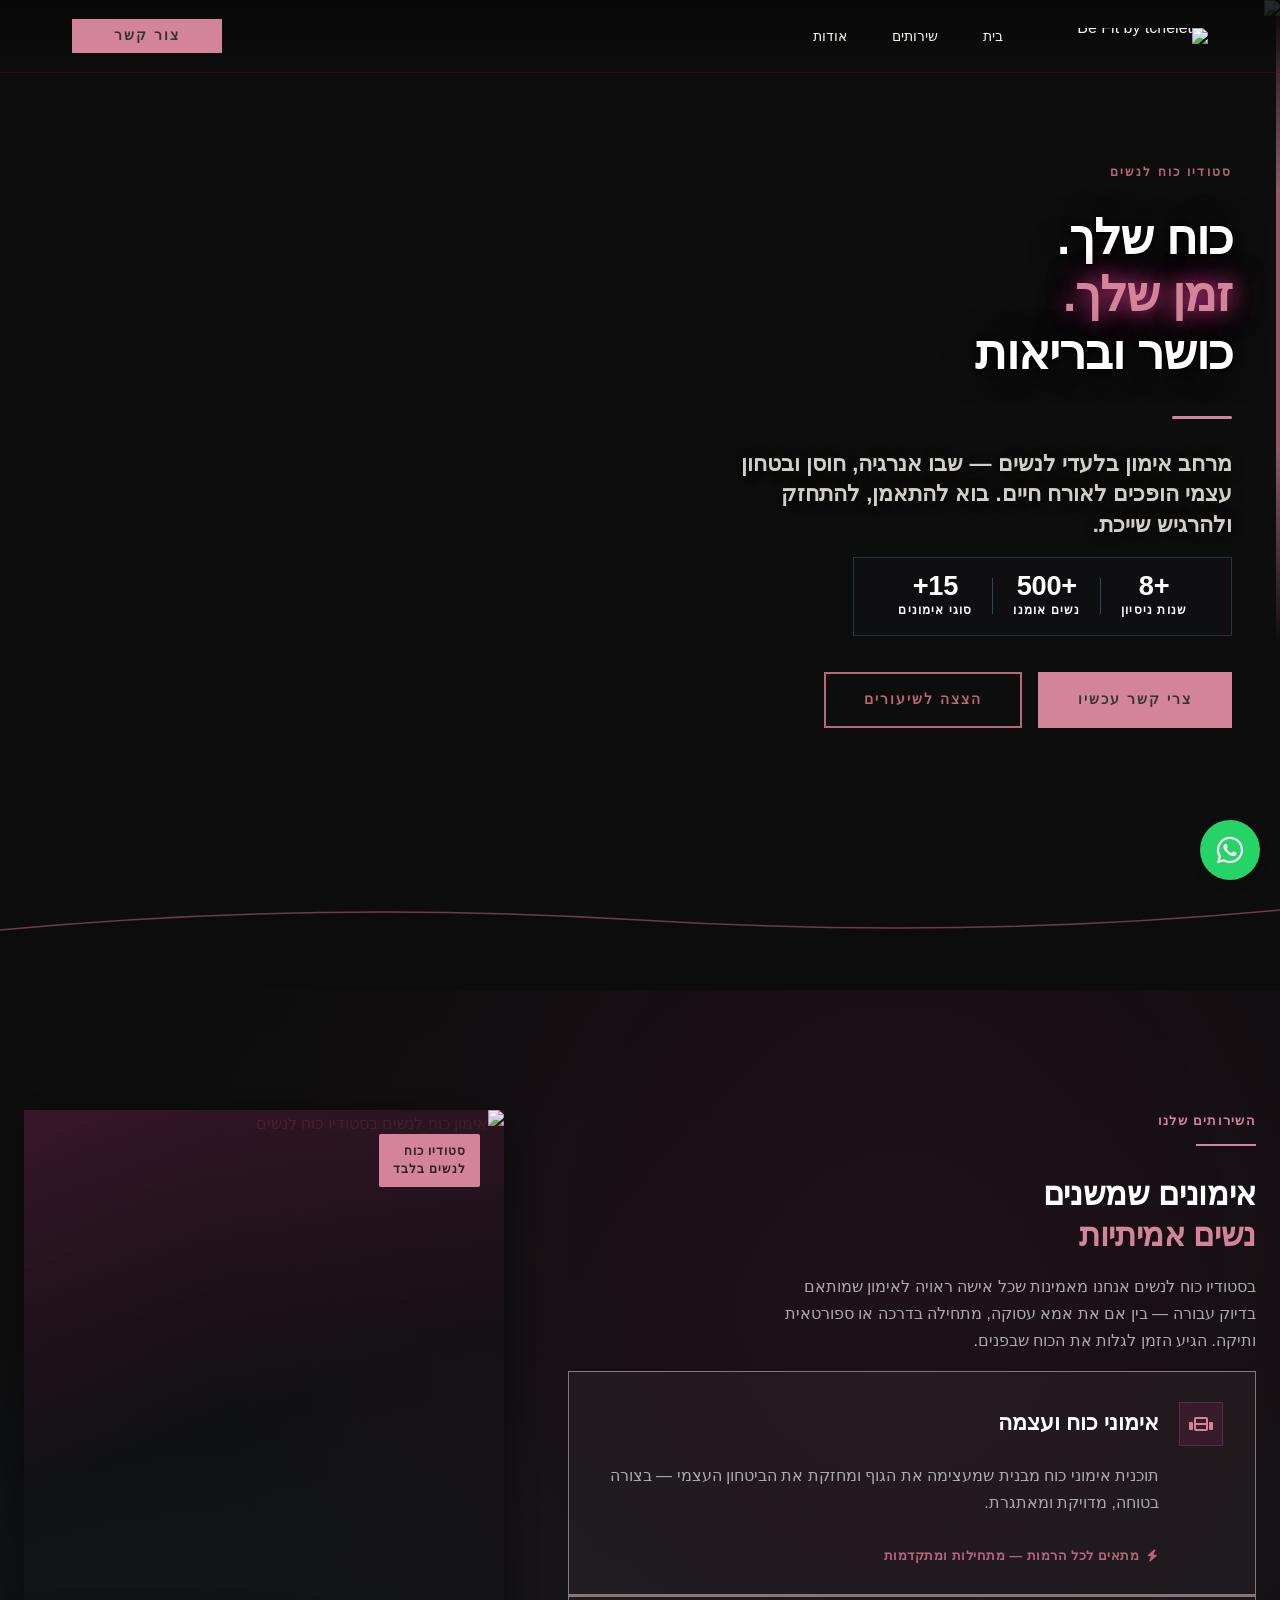
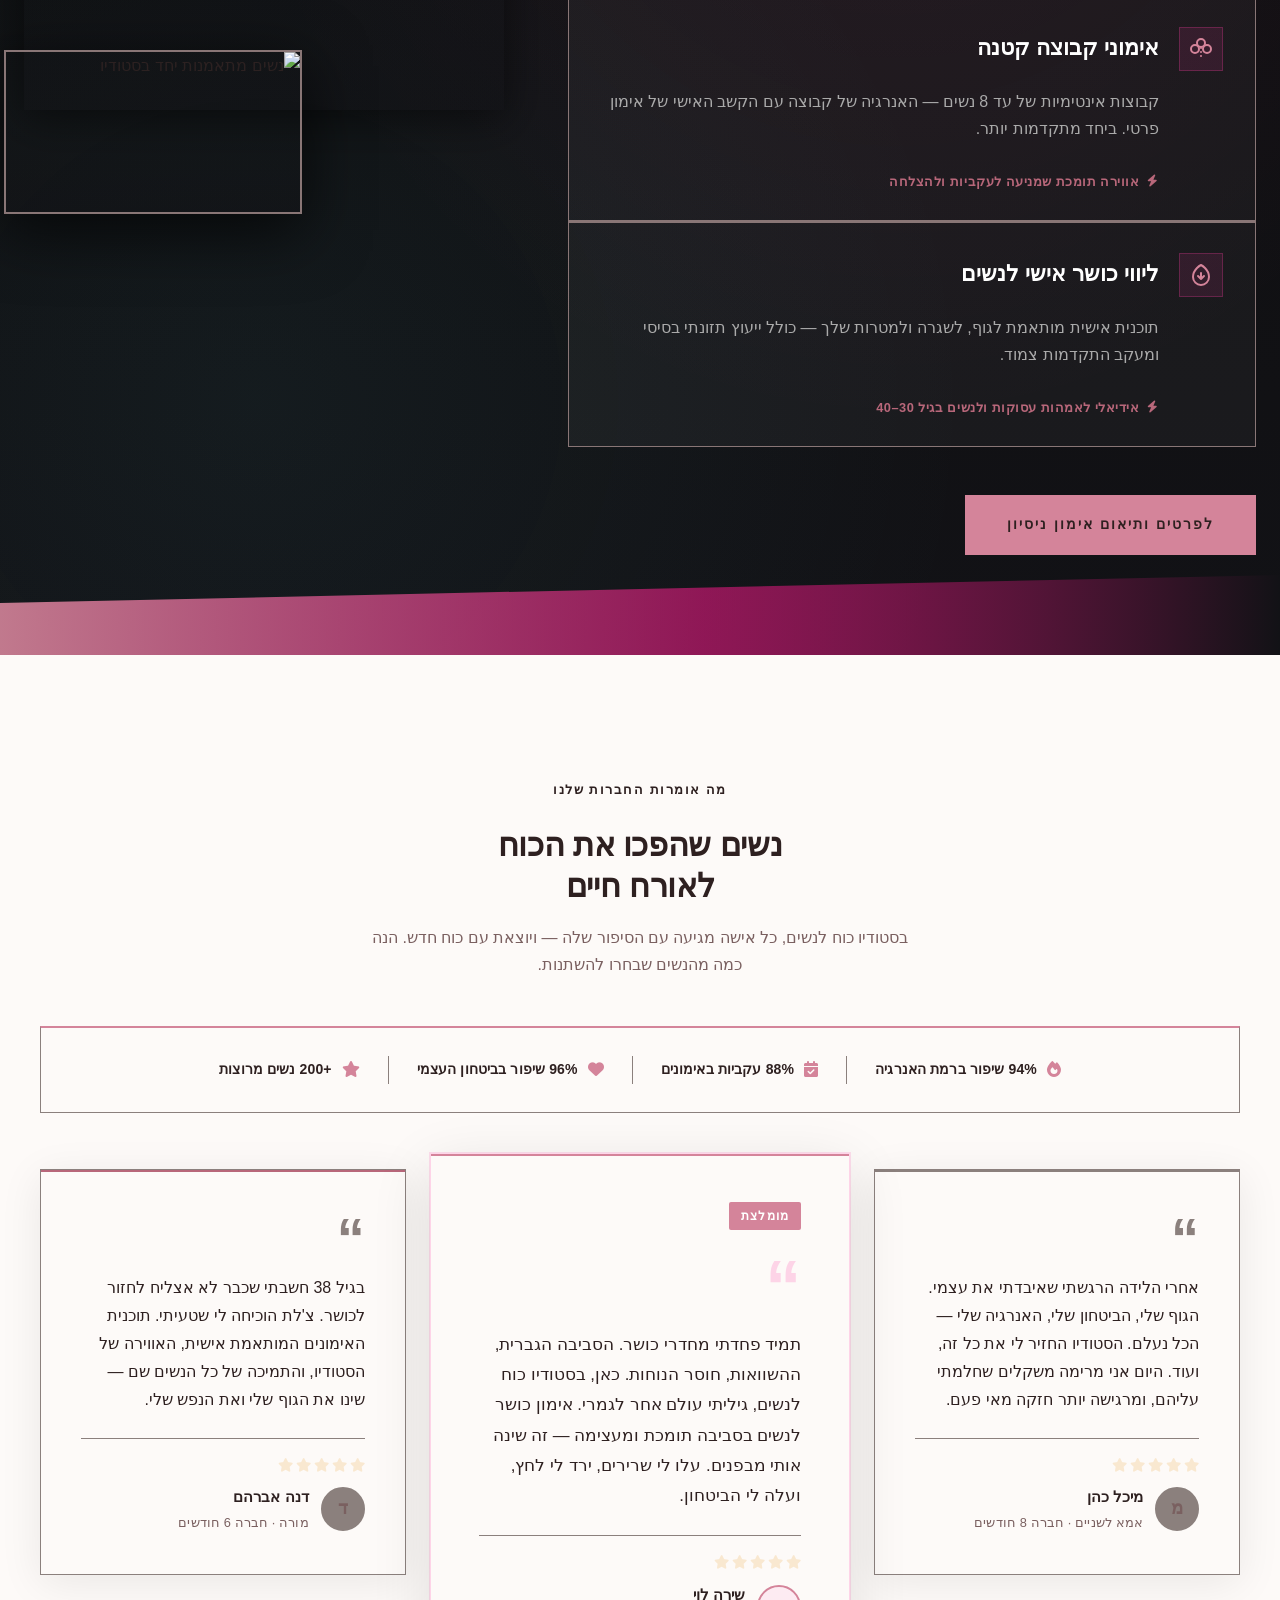
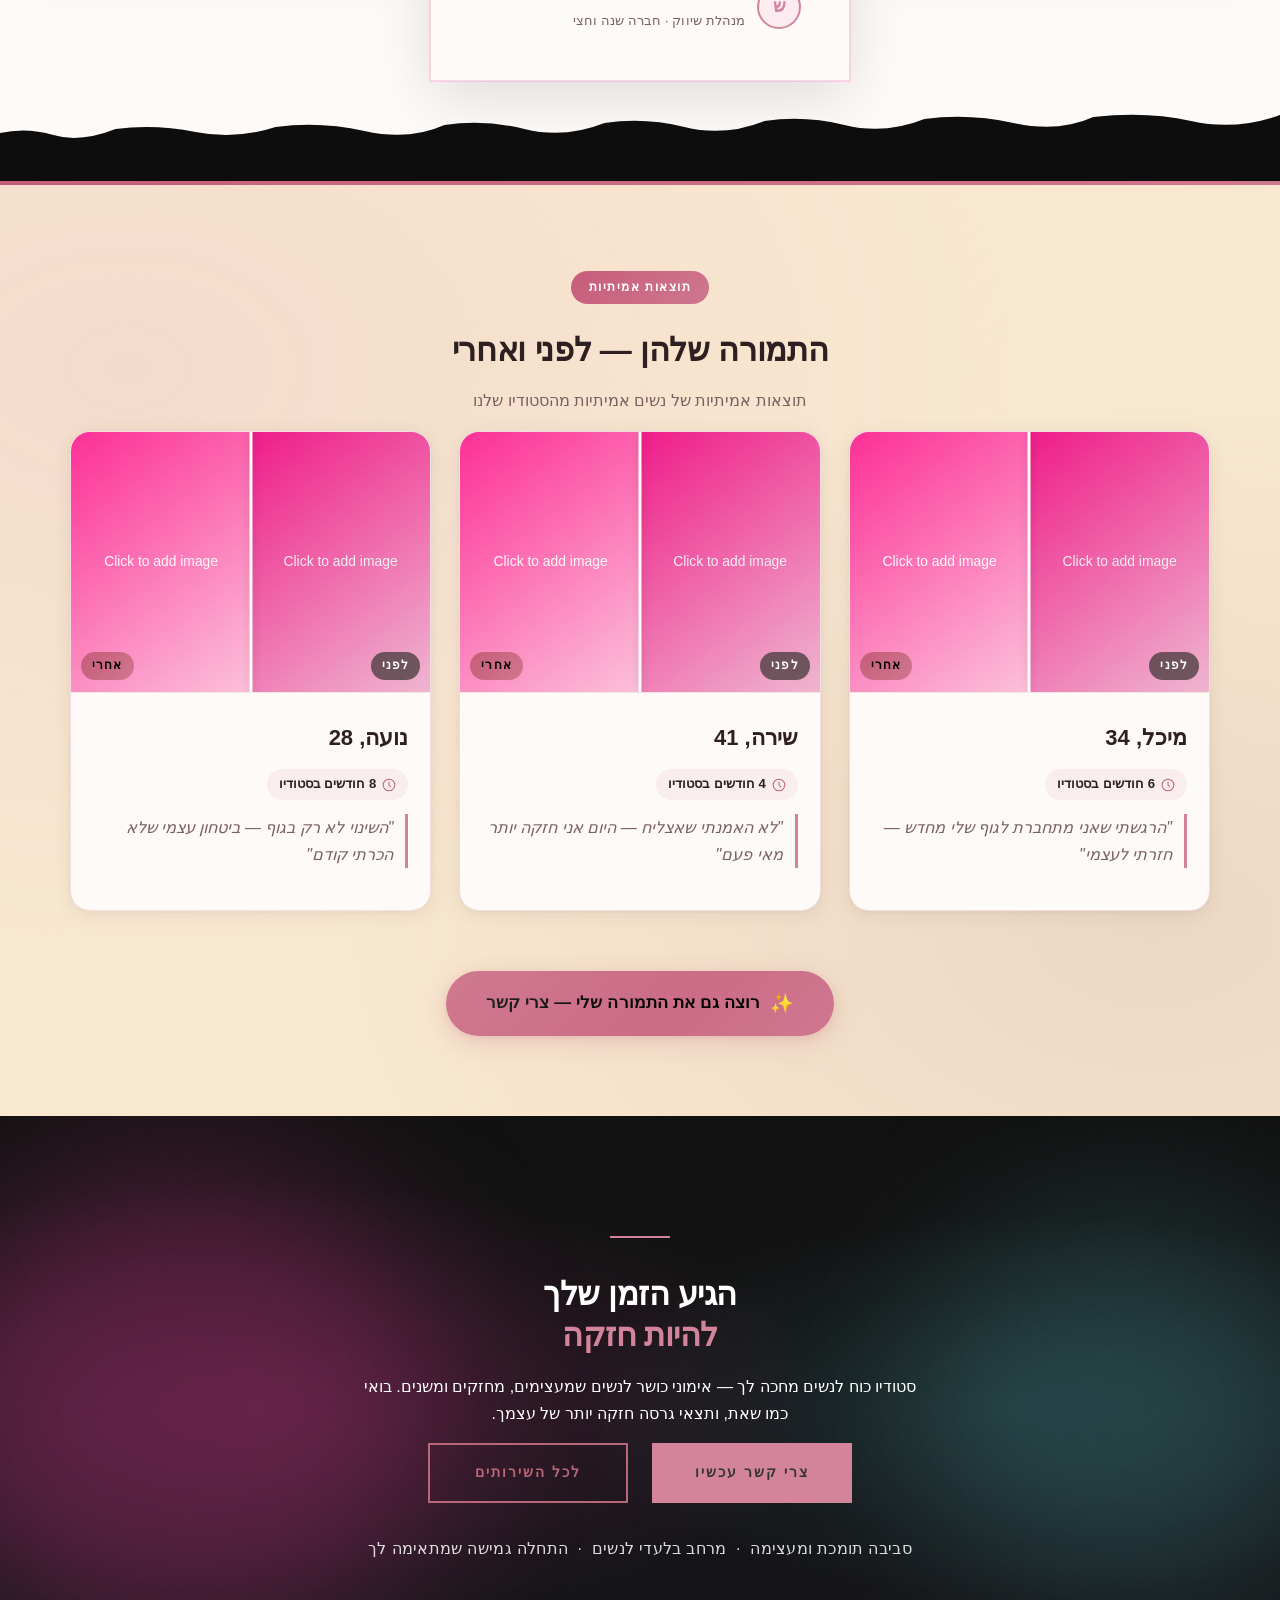
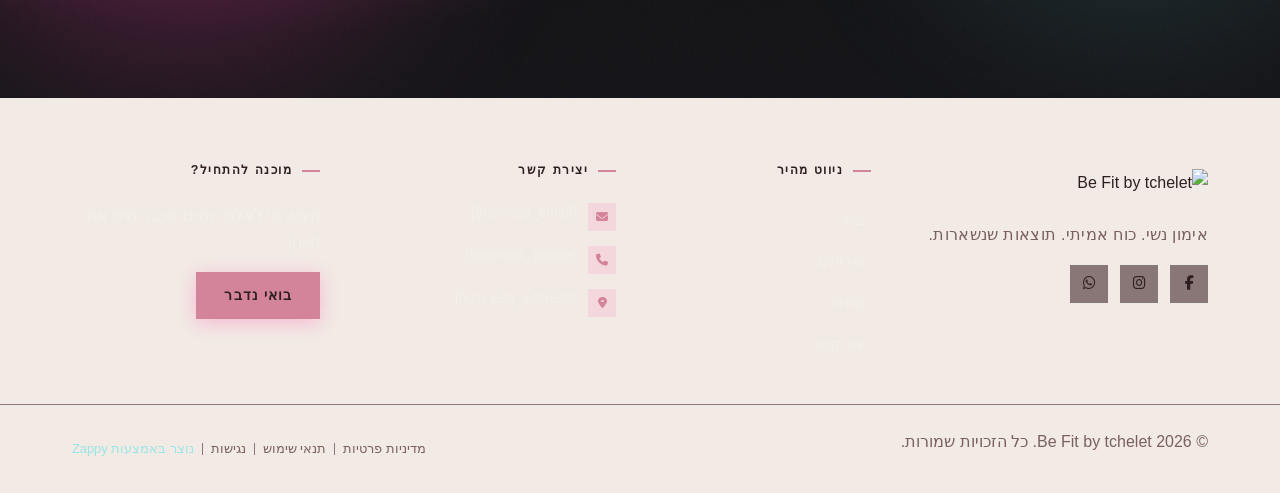
==== commit 556f3d59: "Background sync: Progressive GitHub Sync" ====
--- a/public/index.html
+++ b/public/index.html
@@ -1 +1 @@
-<!doctype html><html dir="rtl" lang="he"><head><meta charset="UTF-8"><meta content="width=device-width,initial-scale=1" name="viewport"><meta content="index, follow" name="robots"><title>תתעוררי לכוח שבך — Be Fit by tchelet</title><meta content="סטודיו כושר ובריאות לנשים בלבד ביבנה. אימוני כוח, מוטיבציה ועצמאות גופנית לאמהות עסוקות ונשים בגיל 30-40. הצטרפי עכשיו ושני את חייך!" name="description"><meta content="כושר ובריאות, סטודיו ביבנה, אימוני כושר לנשים, כושר ובריאות לנשים בגיל 30-40, Be Fit by tchelet" name="keywords"><link href="/assets/favicon.ico" rel="icon" type="image/x-icon"><link href="/assets/favicon-16x16.png" rel="icon" type="image/png" sizes="16x16"><link href="/assets/favicon-32x32.png" rel="icon" type="image/png" sizes="32x32"><link href="/assets/favicon-48x48.png" rel="icon" type="image/png" sizes="48x48"><link href="/assets/favicon-192x192.png" rel="icon" type="image/png" sizes="192x192"><link href="/assets/favicon-512x512.png" rel="icon" type="image/png" sizes="512x512"><link href="/assets/apple-touch-icon.png" rel="apple-touch-icon"><script>!function(){"use strict";var t="5293a548-b61d-4421-b9ec-3b4fd6d69c6f",e="https://api.zappy5.com/api/analytics/track",a=18e5,n=2592e6,o=!0,i=!0,r=!0;var s=function(){var e="zappy_visitor_"+t,a=null;try{if(a=localStorage.getItem(e)){var o=JSON.parse(a),i=Date.now();if(i-o.created<n)return o.lastSeen=i,localStorage.setItem(e,JSON.stringify(o)),o.id}}catch(t){console.warn("Zappy Analytics: LocalStorage not available")}var r="zv_"+Date.now()+"_"+Math.random().toString(36).substr(2,9);try{localStorage.setItem(e,JSON.stringify({id:r,created:Date.now(),lastSeen:Date.now()}))}catch(t){}return r}(),c=function(){var e="zappy_session_"+t,n=null;try{if(n=sessionStorage.getItem(e)){var o=JSON.parse(n),i=Date.now();if(i-o.timestamp<a)return o.timestamp=i,sessionStorage.setItem(e,JSON.stringify(o)),o.id}}catch(t){console.warn("Zappy Analytics: SessionStorage not available")}var r="zs_"+Date.now()+"_"+Math.random().toString(36).substr(2,9);try{sessionStorage.setItem(e,JSON.stringify({id:r,timestamp:Date.now()}))}catch(t){}return r}();function l(a,n){n=n||{};var o={website_id:t,event_type:a,page_path:window.location.pathname,referrer:document.referrer||"direct",visitor_id:s,session_id:c,metadata:n};if(navigator.sendBeacon){var i=new Blob([JSON.stringify(o)],{type:"application/json"});navigator.sendBeacon(e,i)}else fetch(e,{method:"POST",headers:{"Content-Type":"application/json"},body:JSON.stringify(o),keepalive:!0}).catch(function(t){console.warn("Zappy Analytics: Failed to track event",t)})}o&&l("pageview",{title:document.title,url:window.location.href}),i&&document.addEventListener("click",function(t){var e=t.target;if("BUTTON"===e.tagName||e.closest("button")){var a="BUTTON"===e.tagName?e:e.closest("button");l("click",{element:"button",text:a.textContent.trim().substring(0,100),id:a.id||null,class:a.className||null})}else if("A"===e.tagName||e.closest("a")){var n="A"===e.tagName?e:e.closest("a");l("navigation",{element:"link",text:n.textContent.trim().substring(0,100),href:n.href,external:n.hostname!==window.location.hostname})}},!0),r&&document.addEventListener("submit",function(t){var e=t.target;l("form_submit",{form_id:e.id||null,form_name:e.name||null,form_action:e.action||null,form_method:e.method||"GET"})},!0);var d=Date.now();window.addEventListener("beforeunload",function(){l("page_unload",{time_on_page:Math.floor((Date.now()-d)/1e3),page_path:window.location.pathname})}),window.zappyAnalytics={track:l,getVisitorId:function(){return s},getSessionId:function(){return c}}}()</script><meta content="תתעוררי לכוח שבך — Be Fit by tchelet" property="og:title"><meta content="סטודיו כושר ובריאות לנשים בלבד ביבנה. אימוני כוח, מוטיבציה ועצמאות גופנית לאמהות עסוקות ונשים בגיל 30-40. הצטרפי עכשיו ושני את חייך!" property="og:description"><meta content="summary_large_image" name="twitter:card"><meta content="תתעוררי לכוח שבך — Be Fit by tchelet" name="twitter:title"><meta content="סטודיו כושר ובריאות לנשים בלבד ביבנה. אימוני כוח, מוטיבציה ועצמאות גופנית לאמהות עסוקות ונשים בגיל 30-40. הצטרפי עכשיו ושני את חייך!" name="twitter:description"><meta content="website" property="og:type"><meta content="he_IL" property="og:locale"><link href="https://cdnjs.cloudflare.com/ajax/libs/font-awesome/6.4.0/css/all.min.css" rel="stylesheet"><link href="/assets/favicon.ico" rel="icon" type="image/x-icon"><link href="/assets/favicon-16x16.png" rel="icon" type="image/png" sizes="16x16"><link href="/assets/favicon-32x32.png" rel="icon" type="image/png" sizes="32x32"><link href="/assets/favicon-48x48.png" rel="icon" type="image/png" sizes="48x48"><link href="/assets/favicon-192x192.png" rel="icon" type="image/png" sizes="192x192"><link href="/assets/favicon-512x512.png" rel="icon" type="image/png" sizes="512x512"><link href="/assets/apple-touch-icon.png" rel="apple-touch-icon"><link href="https://cdn.jsdelivr.net/npm/vanilla-cookieconsent@3/dist/cookieconsent.css" rel="stylesheet"><script src="https://cdn.jsdelivr.net/npm/vanilla-cookieconsent@3/dist/cookieconsent.umd.js"></script><script src="https://cdn.jsdelivr.net/gh/mickidum/acc_toolbar/acctoolbar/acctoolbar.min.js"></script><link href="/styles.css" rel="stylesheet"><style id="zappy-dropdown-submenu-styles">#navMenu li:has(.sub-menu),.nav-menu li:has(.sub-menu),.navbar li:has(.sub-menu),nav li:has(.sub-menu){position:relative}#navMenu .sub-menu,.nav-menu .sub-menu,.navbar .sub-menu,nav .sub-menu{display:block!important;position:absolute!important;top:100%;left:0;min-width:220px;background:#fff;border-radius:8px;box-shadow:0 8px 25px rgba(0,0,0,.15);padding:8px 0;opacity:0;visibility:hidden;transform:translateY(10px);transition:all .3s ease;z-index:1000;list-style:none;pointer-events:none}#navMenu li:hover>.sub-menu,.nav-menu li:hover>.sub-menu,.navbar li:hover>.sub-menu,nav li:hover>.sub-menu{opacity:1!important;visibility:visible!important;transform:translateY(0)!important;pointer-events:auto!important}.sub-menu li{list-style:none;margin:0;padding:0}.sub-menu a{display:block!important;padding:10px 16px!important;color:var(--text-dark,#333)!important;font-weight:500;text-decoration:none;white-space:nowrap;transition:background-color .2s}.sub-menu .zappy-nav-child>a{padding-left:28px!important;font-size:.9em!important;opacity:.85!important}[dir=rtl] .sub-menu .zappy-nav-child>a,html[lang=ar] .sub-menu .zappy-nav-child>a,html[lang=he] .sub-menu .zappy-nav-child>a{padding-left:10px!important;padding-right:28px!important}.sub-menu .zappy-nav-parent>a{font-weight:600!important}.sub-menu a:hover{background-color:#f5f5f5}[dir=rtl] .nav-menu .sub-menu,[dir=rtl] .navbar .sub-menu,[dir=rtl] nav .sub-menu,html[lang=ar] .nav-menu .sub-menu,html[lang=ar] .navbar .sub-menu,html[lang=ar] nav .sub-menu,html[lang=he] .nav-menu .sub-menu,html[lang=he] .navbar .sub-menu,html[lang=he] nav .sub-menu{left:auto!important;right:0!important}.sub-menu:empty,.sub-menu:not(:has(li)):not(:has(> a)),.sub-menu:not(:has(li:not(.zappy-hidden-menu-item))):not(:has(> a)){display:none!important;opacity:0!important;visibility:hidden!important;pointer-events:none!important}li:has(.menu-group-title):hover>.sub-menu{opacity:1!important;visibility:visible!important;transform:translateY(0)!important;pointer-events:auto!important}#navMenu>li>.menu-group-title,.nav-menu>li>.menu-group-title{display:inline-block;padding:.5rem 1rem;cursor:default;user-select:none}@media (max-width:768px){#navMenu .sub-menu,.nav-menu .sub-menu,.navbar .sub-menu,nav .sub-menu{position:static!important;transform:none!important;box-shadow:none!important;background:0 0!important;max-height:0;overflow:hidden;opacity:0;visibility:hidden;transition:max-height .3s ease,opacity .3s ease;padding:0!important;border-radius:0!important}#navMenu .sub-menu.mobile-expanded,.nav-menu .sub-menu.mobile-expanded,.navbar .sub-menu.mobile-expanded{max-height:none!important;overflow-y:visible!important;opacity:1!important;visibility:visible!important;padding:8px 0 8px 16px!important}[dir=rtl] .sub-menu.mobile-expanded,html[lang=he] .sub-menu.mobile-expanded{padding:8px 16px 8px 0!important}#navMenu li:hover>.sub-menu,.nav-menu li:hover>.sub-menu,.navbar li:hover>.sub-menu,nav li:hover>.sub-menu{opacity:0;visibility:hidden;pointer-events:none}#navMenu li>.sub-menu.mobile-expanded,.nav-menu li>.sub-menu.mobile-expanded,.navbar li>.sub-menu.mobile-expanded,nav li>.sub-menu.mobile-expanded{opacity:1!important;visibility:visible!important;pointer-events:auto!important}#navMenu li:has(.sub-menu),.nav-menu li:has(.sub-menu),.navbar li:has(.sub-menu),nav li:has(.sub-menu){display:flex!important;flex-wrap:wrap!important;align-items:center!important;position:relative!important;min-height:44px!important}#navMenu li:has(.sub-menu)>a,.nav-menu li:has(.sub-menu)>a,.navbar li:has(.sub-menu)>a,nav li:has(.sub-menu)>a{flex:1!important;min-width:0!important}#navMenu li:has(.sub-menu)>.menu-group-title,.nav-menu li:has(.sub-menu)>.menu-group-title,.navbar li:has(.sub-menu)>.menu-group-title,nav li:has(.sub-menu)>.menu-group-title{flex:1!important;min-width:0!important;padding:0!important;line-height:inherit!important}#navMenu li:has(.sub-menu)>.sub-menu,.nav-menu li:has(.sub-menu)>.sub-menu,.navbar li:has(.sub-menu)>.sub-menu,nav li:has(.sub-menu)>.sub-menu{flex-basis:100%!important;width:100%!important}#navMenu li:has(.sub-menu)>a [class*=arrow],#navMenu li:has(.sub-menu)>a [class*=chevron],.nav-menu li:has(.sub-menu)>a .fa-angle-down,.nav-menu li:has(.sub-menu)>a .fa-chevron-down,.nav-menu li:has(.sub-menu)>a [class*=arrow],.nav-menu li:has(.sub-menu)>a [class*=chevron],nav li:has(.sub-menu)>a [class*=arrow],nav li:has(.sub-menu)>a [class*=chevron]{display:none!important;visibility:hidden!important}.mobile-submenu-toggle{display:flex!important;align-items:center!important;justify-content:center!important;width:44px!important;height:auto!important;background:0 0!important;border:none!important;cursor:pointer!important;color:var(--text-light)!important;position:static!important;flex-shrink:0!important;align-self:stretch!important;z-index:2!important;padding:0!important;margin:0!important}.mobile-submenu-toggle::after{content:''!important;width:0!important;height:0!important;border-left:6px solid transparent!important;border-right:6px solid transparent!important;border-top:7px solid currentColor!important;transition:transform .3s ease!important}.mobile-submenu-toggle.expanded::after{transform:rotate(180deg)!important}.sub-menu a{padding:10px 0!important;display:block!important;color:var(--text-light)!important;white-space:normal!important}.sub-menu .zappy-nav-child>a{padding-left:28px!important;font-size:.9em!important;opacity:.85!important}[dir=rtl] .sub-menu .zappy-nav-child>a,html[lang=ar] .sub-menu .zappy-nav-child>a,html[lang=he] .sub-menu .zappy-nav-child>a{padding-left:0!important;padding-right:28px!important}.sub-menu .zappy-nav-parent>a{font-weight:600!important}#navMenu.active,.nav-menu.active{max-width:100vw!important;overflow-x:hidden!important;box-sizing:border-box!important}.navbar .sub-menu li a,.zappy-products-dropdown .sub-menu a,nav.navbar .sub-menu li a{color:var(--text-light)!important}}@media (min-width:769px){.mobile-submenu-toggle{display:none!important}}</style><style id="zappy-widget-visibility">html[dir=rtl] .whatsapp-float{right:20px!important;left:auto!important}html:not([dir]) .whatsapp-float,html[dir=ltr] .whatsapp-float{left:20px!important;right:auto!important}html[dir=rtl] #mic-access-tool-general-button,html[dir=rtl] #mic-init-access-tool #mic-access-tool-general-button,html[dir=rtl] #mic-init-access-tool .mic-access-tool-general-button,html[dir=rtl] ._access-icon,html[dir=rtl] .mic-access-tool-general-button{left:20px!important;right:auto!important}html:not([dir]) #mic-access-tool-general-button,html:not([dir]) #mic-init-access-tool #mic-access-tool-general-button,html:not([dir]) #mic-init-access-tool .mic-access-tool-general-button,html:not([dir]) ._access-icon,html:not([dir]) .mic-access-tool-general-button,html[dir=ltr] #mic-access-tool-general-button,html[dir=ltr] #mic-init-access-tool #mic-access-tool-general-button,html[dir=ltr] #mic-init-access-tool .mic-access-tool-general-button,html[dir=ltr] ._access-icon,html[dir=ltr] .mic-access-tool-general-button{right:20px!important;left:auto!important}@media (max-width:768px){.whatsapp-float{display:flex!important}}@media (min-width:769px){.whatsapp-float{display:flex!important}}@media (max-width:768px){#mic-access-tool-general-button,#mic-init-access-tool #mic-access-tool-general-button,#mic-init-access-tool .mic-access-tool-general-button,._access-icon,.mic-access-tool-general-button{display:flex!important;visibility:visible!important;opacity:1!important;pointer-events:auto!important}#mic-access-tool-box,#mic-init-access-tool #mic-access-tool-box,._access-menu,.mic-access-tool-box,div[id*=mic-access-tool-box]{visibility:hidden;opacity:0;pointer-events:auto!important}}@media (min-width:769px){#mic-access-tool-general-button,#mic-init-access-tool #mic-access-tool-general-button,#mic-init-access-tool .mic-access-tool-general-button,._access-icon,.mic-access-tool-general-button{display:flex!important;visibility:visible!important;opacity:1!important;pointer-events:auto!important}#mic-access-tool-box,#mic-init-access-tool #mic-access-tool-box,._access-menu,.mic-access-tool-box,div[id*=mic-access-tool-box]{visibility:hidden;opacity:0;pointer-events:auto!important}}</style></head><body><nav class="navbar" dir="rtl"><button aria-label="Menu" class="mobile-toggle" id="mobileToggle"><svg viewBox="0 0 24 24" fill="none" height="24" width="24" class="hamburger-icon"><path d="M3 12h18M3 6h18M3 18h18" stroke="currentColor" stroke-width="2" stroke-linecap="round"></path></svg> <svg viewBox="0 0 24 24" fill="none" height="24" width="24" class="close-icon" style="display:none"><path d="M18 6L6 18M6 6l12 12" stroke="currentColor" stroke-width="2" stroke-linecap="round"></path></svg></button> <button aria-label="Call" class="phone-header-btn" data-phone="[business_phone]"><svg viewBox="0 0 24 24" fill="currentColor" height="20" width="20"><path d="M22 16.92v3a2 2 0 0 1-2.18 2 19.79 19.79 0 0 1-8.63-3.07 19.5 19.5 0 0 1-6-6 19.79 19.79 0 0 1-3.07-8.67A2 2 0 0 1 4.11 2h3a2 2 0 0 1 2 1.72 12.84 12.84 0 0 0 .7 2.81 2 2 0 0 1-.45 2.11L8.09 9.91a16 16 0 0 0 6 6l1.27-1.27a2 2 0 0 1 2.11-.45 12.84 12.84 0 0 0 2.81.7A2 2 0 0 1 22 16.92z"></path></svg></button><div class="nav-container"><div class="nav-right-group"><div class="nav-brand"><a href="/" class="logo-link"><img alt="Be Fit by tchelet" src="/assets/be-fit-by-tchelet-logo.webp" class="logo"></a></div><ul class="nav-menu" id="navMenu"><li><a href="/">בית</a></li><li><a href="/services">שירותים</a></li><li><a href="/about">אודות</a></li></ul></div><div class="nav-cta-container"><a href="/contact" class="nav-cta-btn">צור קשר</a></div></div></nav><script>window.addEventListener("load",function(){const e=document.querySelector(".navbar, nav, header");if(!e)return void console.log("[Navbar] Navbar element not found");let t=document.getElementById("mobileToggle")||document.querySelector(".mobile-toggle")||document.querySelector(".hamburger")||document.querySelector(".hamburger-menu")||document.querySelector(".menu-toggle")||document.querySelector(".burger-menu")||document.querySelector('[aria-label="Menu"]')||document.querySelector('[aria-label="תפריט"]');const o=document.querySelector(".phone-header-btn"),n=window.getComputedStyle(e);let r=n.backgroundColor;if(console.log("[Navbar] Initial navbar background:",r),"transparent"===r||"rgba(0, 0, 0, 0)"===r||r.startsWith("rgba")&&r.includes(", 0)")){const e=n.backgroundImage;if(e&&"none"!==e)console.log("[Navbar] Navbar has background image/gradient, using dark text"),r="rgb(240, 240, 240)";else{const e=window.getComputedStyle(document.body).backgroundColor;console.log("[Navbar] Navbar transparent, using body background:",e),r=e}}const i=r.match(/\d+/g);if(i&&i.length>=3){const e=(.299*parseInt(i[0])+.587*parseInt(i[1])+.114*parseInt(i[2]))/255;console.log("[Navbar] Mobile button colors preserved from Claude CSS (luminance:",e.toFixed(2)+")");const n=document.createElement("style");n.id="zappy-mobile-nav-fix";document.documentElement.lang;document.documentElement.dir,n.textContent='\n        /* Hide mobile buttons on desktop, show only on mobile */\n        @media (min-width: 769px) {\n          .mobile-toggle,\n          .phone-header-btn {\n            display: none !important;\n          }\n        }\n        \n        /* Show and position mobile buttons correctly on mobile */\n        @media (max-width: 768px) {\n          .mobile-toggle,\n          .phone-header-btn {\n            position: absolute !important;\n            top: 50% !important;\n            transform: translateY(-50%) !important;\n            z-index: 1001 !important;\n            display: flex !important;\n            align-items: center !important;\n            justify-content: center !important;\n            width: 36px !important;\n            height: 36px !important;\n            border-radius: 50% !important;\n            border: none !important;\n            cursor: pointer !important;\n            padding: 6px !important;\n            background: none !important;\n            color: var(--nav-text, var(--text-light)) !important;\n          }\n          \n          /* LTR positioning (default): hamburger LEFT, phone RIGHT */\n          html:not([dir="rtl"]):not([lang="he"]):not([lang="ar"]) .mobile-toggle,\n          html[dir="ltr"] .mobile-toggle {\n            left: 12px !important;\n            right: auto !important;\n          }\n          html:not([dir="rtl"]):not([lang="he"]):not([lang="ar"]) .phone-header-btn,\n          html[dir="ltr"] .phone-header-btn {\n            right: 12px !important;\n            left: auto !important;\n          }\n          \n          /* RTL positioning: hamburger RIGHT, phone LEFT */\n          html[dir="rtl"] .mobile-toggle,\n          html[lang="he"] .mobile-toggle,\n          html[lang="ar"] .mobile-toggle {\n            right: 12px !important;\n            left: auto !important;\n          }\n          html[dir="rtl"] .phone-header-btn,\n          html[lang="he"] .phone-header-btn,\n          html[lang="ar"] .phone-header-btn {\n            left: 12px !important;\n            right: auto !important;\n          }\n          \n          /* CRITICAL: Ensure nav-container has min-height on mobile */\n          /* All children are positioned absolutely/fixed on mobile, so height:auto collapses to 0 */\n          .nav-container {\n            min-height: 70px !important;\n            position: relative !important;\n          }\n          \n          /* Ensure SVG icons are properly sized and inherit color */\n          .mobile-toggle svg,\n          .phone-header-btn svg {\n            width: 24px !important;\n            height: 24px !important;\n            /* Don\'t force display - let JavaScript control hamburger/close toggle */\n          }\n          \n          /* Reset nav-cta-container on mobile - remove desktop box-shadow/padding */\n          /* that creates a visible ghost box when CTA button is hidden */\n          .nav-cta-container {\n            box-shadow: none !important;\n            padding: 0 !important;\n          }\n          \n          /* Hide nav-cta-container entirely on mobile when there\'s no lang-switcher */\n          /* (only the CTA button is inside, and it\'s hidden on mobile) */\n          .nav-cta-container:not(:has(.lang-switcher)) {\n            display: none !important;\n          }\n          \n          /* CRITICAL: Prevent hero image fade gradient from bleeding over headline text */\n          /* The .image-fade-gradient has bottom: -30px (extends below parent) */\n          /* On mobile stacked layout, this overlaps the h1 text below the image */\n          .hero-image-column {\n            overflow: hidden !important;\n          }\n          .image-fade-gradient {\n            bottom: 0 !important;\n          }\n          \n          /* Hide desktop language switcher on mobile - hamburger menu handles it */\n          /* High specificity to override stored CSS */\n          .lang-switcher,\n          .nav-cta-container .lang-switcher,\n          .nav-container .lang-switcher,\n          .navbar .lang-switcher,\n          .navbar .nav-cta-container .lang-switcher {\n            display: none !important;\n          }\n        }\n      ';const r=document.getElementById("zappy-mobile-nav-fix");r&&r.remove(),document.head.appendChild(n),console.log("[Navbar] Critical CSS injected for mobile nav positioning");const a=window.innerWidth<=768;if(t){const e=t.querySelector(".hamburger-icon"),o=t.querySelector(".close-icon");e&&(e.style.setProperty("width","24px","important"),e.style.setProperty("height","24px","important"),e.style.setProperty("display","block","important")),o&&(o.style.setProperty("width","24px","important"),o.style.setProperty("height","24px","important"),o.style.setProperty("display","none","important")),a?(t.style.setProperty("position","absolute","important"),t.style.setProperty("top","50%","important"),t.style.setProperty("transform","translateY(-50%)","important"),t.style.setProperty("z-index","1001","important"),t.style.removeProperty("left"),t.style.removeProperty("right"),console.log("[Navbar] Mobile toggle positioning applied (mobile viewport)")):(t.style.removeProperty("position"),t.style.removeProperty("top"),t.style.removeProperty("transform"),t.style.removeProperty("z-index"),t.style.removeProperty("left"),t.style.removeProperty("right"),console.log("[Navbar] Desktop viewport - cleared mobile toggle inline positioning"))}if(o){const e=o.querySelector("svg");e&&(e.style.width="24px",e.style.height="24px",e.setAttribute("width","24"),e.setAttribute("height","24")),a?(o.style.setProperty("position","absolute","important"),o.style.setProperty("top","50%","important"),o.style.setProperty("transform","translateY(-50%)","important"),o.style.setProperty("z-index","1001","important"),o.style.removeProperty("left"),o.style.removeProperty("right"),console.log("[Navbar] Phone button positioning applied (mobile viewport)")):(o.style.removeProperty("position"),o.style.removeProperty("top"),o.style.removeProperty("transform"),o.style.removeProperty("z-index"),o.style.removeProperty("left"),o.style.removeProperty("right"),console.log("[Navbar] Desktop viewport - cleared phone button inline positioning"))}}else console.log("[Navbar] Could not parse background color:",r);t=document.getElementById("mobileToggle")||document.querySelector(".mobile-toggle")||document.querySelector(".hamburger")||document.querySelector(".hamburger-menu")||document.querySelector(".menu-toggle")||document.querySelector(".burger-menu")||document.querySelector('[aria-label="Menu"]')||document.querySelector('[aria-label="תפריט"]');const a=document.getElementById("navMenu")||document.querySelector(".nav-menu")||document.querySelector(".nav-links")||document.querySelector("nav ul:not(.submenu)");if(!t||!a)return void console.log("[Navbar] Mobile toggle or menu not found:",{toggle:!!t,menu:!!a});a.id||(a.id="navMenu"),console.log("[Navbar] Initializing mobile menu...");const l=t.cloneNode(!0);t.parentNode.replaceChild(l,t),l.addEventListener("click",function(e){e.preventDefault(),e.stopPropagation();const t=this.querySelector(".hamburger-icon"),o=this.querySelector(".close-icon");a.classList.contains("active")?(a.classList.remove("active"),t&&t.style.setProperty("display","block","important"),o&&o.style.setProperty("display","none","important"),document.body.style.overflow="",console.log("[Navbar] Menu closed")):(a.classList.add("active"),t&&t.style.setProperty("display","none","important"),o&&o.style.setProperty("display","block","important"),document.body.style.overflow="hidden",console.log("[Navbar] Menu opened"))}),a.querySelectorAll("a").forEach(function(e){e.addEventListener("click",function(){if("#"===this.getAttribute("href"))return;const e=l.querySelector(".hamburger-icon"),t=l.querySelector(".close-icon");a.classList.remove("active"),e&&e.style.setProperty("display","block","important"),t&&t.style.setProperty("display","none","important"),document.body.style.overflow="",console.log("[Navbar] Menu closed (link clicked)")})});var s=a.querySelectorAll(".dropdown-toggle");s.forEach(function(e){e.addEventListener("click",function(e){e.preventDefault(),e.stopPropagation();var t=this.closest(".nav-dropdown");t&&(t.parentNode.querySelectorAll(".nav-dropdown.open").forEach(function(e){e!==t&&e.classList.remove("open")}),t.classList.toggle("open"),console.log("[Navbar] Dropdown toggled:",t.classList.contains("open")?"open":"closed"))})}),document.addEventListener("click",function(e){e.target.closest(".nav-dropdown")||document.querySelectorAll(".nav-dropdown.open").forEach(function(e){e.classList.remove("open")})}),console.log("[Navbar] Dropdown handlers initialized for "+s.length+" dropdowns"),o&&o.addEventListener("click",function(){const e=document.querySelectorAll('a[href^="tel:"]'),t=e.length>0?e[0].getAttribute("href").replace("tel:",""):"[business_phone]";window.location.href="tel:"+t,console.log("[Navbar] Phone button clicked")}),console.log("[Navbar] Mobile menu initialized successfully")})</script><main><section class="index-hero-section" dir="rtl" data-layout-spec="בית-hero" data-hero-type="fullscreen-scrim"><div class="index-hero-bg"><img alt="נשים מתאמנות בסטודיו כוח לנשים — אימון כושר ובריאות" src="/assets/site-index-hero-image-1.webp" data-context="Dramatic cinematic wide-angle photo of determined strong women training in a dark premium fitness studio. Neon pink and cyan rim lighting illuminating athletic female figures mid-workout — lifting weights, doing powerful exercises. Deep shadows, high contrast, editorial fitness magazine aesthetic. Dark background with moody atmospheric lighting, slight film grain, empowering and intense atmosphere. Women-only studio, modern equipment, professional gym setting." data-placeholder="index-hero-image-1" height="900" width="1440" data-hero-bg="true"></div><div class="index-hero-vignette" aria-hidden="true"></div><div class="index-hero-scrim" aria-hidden="true"></div><div class="index-hero-neon-bar" aria-hidden="true"></div><div class="index-hero-container"><div class="index-hero-content"><span class="index-hero-eyebrow">סטודיו כוח לנשים</span><h1 class="index-hero-h1">כוח שלך.<br><span class="index-hero-accent">זמן שלך.</span><br>כושר ובריאות</h1><div class="index-hero-underline" aria-hidden="true"></div><h3 class="index-hero-subtitle">מרחב אימון בלעדי לנשים — שבו אנרגיה, חוסן ובטחון עצמי הופכים לאורח חיים. בוא להתאמן, להתחזק ולהרגיש שייכת.</h3><div class="index-hero-stats" role="list"><div class="index-hero-stat" role="listitem"><span class="index-hero-stat-number">+8</span> <span class="index-hero-stat-label">שנות ניסיון</span></div><div class="index-hero-stat-divider" aria-hidden="true"></div><div class="index-hero-stat" role="listitem"><span class="index-hero-stat-number">+500</span> <span class="index-hero-stat-label">נשים אומנו</span></div><div class="index-hero-stat-divider" aria-hidden="true"></div><div class="index-hero-stat" role="listitem"><span class="index-hero-stat-number">15+</span> <span class="index-hero-stat-label">סוגי אימונים</span></div></div><div class="index-hero-ctas"><a href="/contact" class="index-hero-btn-primary">צרי קשר עכשיו</a> <a href="/services" class="index-hero-btn-secondary">הצצה לשיעורים</a></div></div></div><div class="index-hero-divider-wrapper" aria-hidden="true"><svg viewBox="0 0 1440 90" aria-hidden="true" data-no-icon-edit="true" preserveAspectRatio="none" xmlns="http://www.w3.org/2000/svg"><defs><linearGradient id="heroDividerGrad" x1="0" x2="0" y1="0" y2="1"><stop offset="0%" stop-color="#121216" stop-opacity="0"></stop><stop offset="100%" stop-color="#121216" stop-opacity="1"></stop></linearGradient></defs><path d="M0,90 L0,30 Q360,0 720,20 T1440,10 L1440,90 Z" fill="#0D0D0D"></path><path d="M0,90 L0,30 Q360,0 720,20 T1440,10 L1440,90 Z" fill="#0D0D0D" opacity="0.6"></path><path d="M0,30 Q360,0 720,20 T1440,10" stroke="#9E7C7C" stroke-width="1.5" fill="#0D0D0D" opacity="0.55"></path></svg></div></section><section class="index-services-section" dir="rtl" data-layout-spec="בית-services"><div class="iss-grain" aria-hidden="true"></div><div class="iss-container"><div class="iss-grid"><div class="iss-content-col"><span class="iss-label">השירותים שלנו</span><div class="iss-accent-rule" aria-hidden="true"></div><h2 class="iss-heading">אימונים שמשנים<br><span class="iss-heading-highlight">נשים אמיתיות</span></h2><p class="iss-intro">בסטודיו כוח לנשים אנחנו מאמינות שכל אישה ראויה לאימון שמותאם בדיוק עבורה — בין אם את אמא עסוקה, מתחילה בדרכה או ספורטאית ותיקה. הגיע הזמן לגלות את הכוח שבפנים.</p><div class="iss-services-stack"><article class="iss-service-block"><div class="iss-service-inner"><div class="iss-service-icon" aria-hidden="true"><svg viewBox="0 0 28 28" fill="none" height="28" width="28" data-element-type="icon" data-icon-type="svg" xmlns="http://www.w3.org/2000/svg"><rect fill="currentColor" height="8" rx="1" width="4" x="2" y="12"></rect><rect fill="none" height="12" rx="1" width="12" x="8" y="8" stroke="currentColor" stroke-width="2"></rect><rect fill="currentColor" height="8" rx="1" width="4" x="22" y="12"></rect><line stroke="currentColor" stroke-width="2" x1="8" x2="20" y1="14" y2="14"></line></svg></div><div class="iss-service-body"><h3 class="iss-service-title">אימוני כוח ועצמה</h3><p class="iss-service-desc">תוכנית אימוני כוח מבנית שמעצימה את הגוף ומחזקת את הביטחון העצמי — בצורה בטוחה, מדויקת ומאתגרת.</p><span class="iss-service-benefit"><i class="fa-solid fa-bolt" aria-hidden="true"></i> מתאים לכל הרמות — מתחילות ומתקדמות</span></div></div></article><div class="iss-separator" aria-hidden="true"></div><article class="iss-service-block"><div class="iss-service-inner"><div class="iss-service-icon" aria-hidden="true"><svg viewBox="0 0 28 28" fill="none" height="28" width="28" data-element-type="icon" data-icon-type="svg" xmlns="http://www.w3.org/2000/svg"><circle cx="8" cy="14" r="4" stroke="currentColor" stroke-width="2"></circle><circle cx="20" cy="14" r="4" stroke="currentColor" stroke-width="2"></circle><circle cx="14" cy="8" r="4" stroke="currentColor" stroke-width="2"></circle><line stroke="currentColor" stroke-width="1.5" x1="14" x2="14" y1="12" y2="22" stroke-dasharray="2 2"></line></svg></div><div class="iss-service-body"><h3 class="iss-service-title">אימוני קבוצה קטנה</h3><p class="iss-service-desc">קבוצות אינטימיות של עד 8 נשים — האנרגיה של קבוצה עם הקשב האישי של אימון פרטי. ביחד מתקדמות יותר.</p><span class="iss-service-benefit"><i class="fa-solid fa-bolt" aria-hidden="true"></i> אווירה תומכת שמניעה לעקביות ולהצלחה</span></div></div></article><div class="iss-separator" aria-hidden="true"></div><article class="iss-service-block"><div class="iss-service-inner"><div class="iss-service-icon" aria-hidden="true"><svg viewBox="0 0 28 28" fill="none" height="28" width="28" data-element-type="icon" data-icon-type="svg" xmlns="http://www.w3.org/2000/svg"><path d="M14 4 C14 4 6 8 6 16 C6 20.4 9.6 24 14 24 C18.4 24 22 20.4 22 16 C22 8 14 4 14 4Z" stroke="currentColor" stroke-width="2" fill="none"></path><path d="M14 12 L14 18 M11 15 L14 18 L17 15" stroke="currentColor" stroke-width="2" stroke-linecap="round" stroke-linejoin="round"></path></svg></div><div class="iss-service-body"><h3 class="iss-service-title">ליווי כושר אישי לנשים</h3><p class="iss-service-desc">תוכנית אישית מותאמת לגוף, לשגרה ולמטרות שלך — כולל ייעוץ תזונתי בסיסי ומעקב התקדמות צמוד.</p><span class="iss-service-benefit"><i class="fa-solid fa-bolt" aria-hidden="true"></i> אידיאלי לאמהות עסוקות ולנשים בגיל 30–40</span></div></div></article></div><a href="#contact" class="iss-cta-btn">לפרטים ותיאום אימון ניסיון</a></div><div class="iss-visual-col"><div class="iss-main-img-wrap"><div class="iss-img-pink-wash" aria-hidden="true"></div><img alt="אימון כוח לנשים בסטודיו כוח לנשים" src="/assets/site-index-services-image-1.webp" class="iss-main-img" data-context="A powerful, cinematic shot of a strong woman performing a barbell deadlift or squat in a dark, moody gym studio. Dramatic side lighting with pink/magenta highlights on her muscles. Black and white with a subtle pink color wash overlay. Women-only fitness studio atmosphere, empowering and athletic. High contrast editorial photography style." data-placeholder="index-services-image-1" height="720" width="520"><div class="iss-img-badge" aria-hidden="true"><span>סטודיו כוח</span> <span>לנשים בלבד</span></div></div><div class="iss-peek-img-wrap"><img alt="נשים מתאמנות יחד בסטודיו" src="/assets/site-index-services-image-2.webp" class="iss-peek-img" data-context="Close-up of two women high-fiving or fist-bumping after a workout in a dark gym. Neon pink accent lighting. Celebratory, empowering moment between women. Women-only fitness studio. Cinematic dark mood, editorial style photography." data-placeholder="index-services-image-2" height="200" width="260"><div class="iss-peek-overlay" aria-hidden="true"></div></div></div></div></div><div class="iss-divider-wrapper"><svg viewBox="0 0 1440 80" aria-hidden="true" data-no-icon-edit="true" preserveAspectRatio="none" xmlns="http://www.w3.org/2000/svg"><defs><linearGradient id="iss-div-grad" x1="0" x2="1" y1="0" y2="0"><stop offset="0%" stop-color="#E8C4C4" stop-opacity="0.9"></stop><stop offset="55%" stop-color="#c41870" stop-opacity="0.7"></stop><stop offset="100%" stop-color="#121216" stop-opacity="1"></stop></linearGradient></defs><polygon fill="url(#iss-div-grad)" points="0,80 0,28 1440,0 1440,80"></polygon></svg></div></section><section class="index-testimonials-section" dir="rtl" data-layout-spec="בית-testimonials"><div class="index-testimonials-container"><div class="index-testimonials-header"><span class="index-testimonials-eyebrow">מה אומרות החברות שלנו</span><h2 class="index-testimonials-title">נשים שהפכו את הכוח<br><span class="index-testimonials-title-accent">לאורח חיים</span></h2><p class="index-testimonials-subtitle">בסטודיו כוח לנשים, כל אישה מגיעה עם הסיפור שלה — ויוצאת עם כוח חדש. הנה כמה מהנשים שבחרו להשתנות.</p></div><div class="index-testimonials-proof-row"><div class="index-testimonials-proof-item"><span class="index-testimonials-proof-icon"><i class="fa-solid fa-fire"></i></span> <span class="index-testimonials-proof-text">94% שיפור ברמת האנרגיה</span></div><div class="index-testimonials-proof-divider"></div><div class="index-testimonials-proof-item"><span class="index-testimonials-proof-icon"><i class="fa-solid fa-calendar-check"></i></span> <span class="index-testimonials-proof-text">88% עקביות באימונים</span></div><div class="index-testimonials-proof-divider"></div><div class="index-testimonials-proof-item"><span class="index-testimonials-proof-icon"><i class="fa-solid fa-heart"></i></span> <span class="index-testimonials-proof-text">96% שיפור בביטחון העצמי</span></div><div class="index-testimonials-proof-divider"></div><div class="index-testimonials-proof-item"><span class="index-testimonials-proof-icon"><i class="fa-solid fa-star"></i></span> <span class="index-testimonials-proof-text">+200 נשים מרוצות</span></div></div><div class="index-testimonials-grid"><article class="index-testimonials-card index-testimonials-card--side"><div class="index-testimonials-card-accent-line"></div><div class="index-testimonials-quote-mark">“</div><blockquote class="index-testimonials-quote">אחרי הלידה הרגשתי שאיבדתי את עצמי. הגוף שלי, הביטחון שלי, האנרגיה שלי — הכל נעלם. הסטודיו החזיר לי את כל זה, ועוד. היום אני מרימה משקלים שחלמתי עליהם, ומרגישה יותר חזקה מאי פעם.</blockquote><footer class="index-testimonials-card-footer"><div class="index-testimonials-stars"><i class="fa-solid fa-star"></i><i class="fa-solid fa-star"></i><i class="fa-solid fa-star"></i><i class="fa-solid fa-star"></i><i class="fa-solid fa-star"></i></div><div class="index-testimonials-member"><div class="index-testimonials-member-avatar"><span>מ</span></div><div class="index-testimonials-member-info"><strong class="index-testimonials-member-name">מיכל כהן</strong> <span class="index-testimonials-member-desc">אמא לשניים · חברה 8 חודשים</span></div></div></footer></article><article class="index-testimonials-card index-testimonials-card--featured"><div class="index-testimonials-card-accent-line index-testimonials-card-accent-line--pink"></div><div class="index-testimonials-featured-badge">מומלצת</div><div class="index-testimonials-quote-mark index-testimonials-quote-mark--large">“</div><blockquote class="index-testimonials-quote index-testimonials-quote--large">תמיד פחדתי מחדרי כושר. הסביבה הגברית, ההשוואות, חוסר הנוחות. כאן, בסטודיו כוח לנשים, גיליתי עולם אחר לגמרי. אימון כושר לנשים בסביבה תומכת ומעצימה — זה שינה אותי מבפנים. עלו לי שרירים, ירד לי לחץ, ועלה לי הביטחון.</blockquote><footer class="index-testimonials-card-footer"><div class="index-testimonials-stars"><i class="fa-solid fa-star"></i><i class="fa-solid fa-star"></i><i class="fa-solid fa-star"></i><i class="fa-solid fa-star"></i><i class="fa-solid fa-star"></i></div><div class="index-testimonials-member"><div class="index-testimonials-member-avatar index-testimonials-member-avatar--featured"><span>ש</span></div><div class="index-testimonials-member-info"><strong class="index-testimonials-member-name">שירה לוי</strong> <span class="index-testimonials-member-desc">מנהלת שיווק · חברה שנה וחצי</span></div></div></footer></article><article class="index-testimonials-card index-testimonials-card--side"><div class="index-testimonials-card-accent-line index-testimonials-card-accent-line--cyan"></div><div class="index-testimonials-quote-mark">“</div><blockquote class="index-testimonials-quote">בגיל 38 חשבתי שכבר לא אצליח לחזור לכושר. צ'לת הוכיחה לי שטעיתי. תוכנית האימונים המותאמת אישית, האווירה של הסטודיו, והתמיכה של כל הנשים שם — שינו את הגוף שלי ואת הנפש שלי.</blockquote><footer class="index-testimonials-card-footer"><div class="index-testimonials-stars"><i class="fa-solid fa-star"></i><i class="fa-solid fa-star"></i><i class="fa-solid fa-star"></i><i class="fa-solid fa-star"></i><i class="fa-solid fa-star"></i></div><div class="index-testimonials-member"><div class="index-testimonials-member-avatar"><span>ד</span></div><div class="index-testimonials-member-info"><strong class="index-testimonials-member-name">דנה אברהם</strong> <span class="index-testimonials-member-desc">מורה · חברה 6 חודשים</span></div></div></footer></article></div></div><div class="index-testimonials-divider-wrapper"><svg viewBox="0 0 1440 90" aria-hidden="true" data-no-icon-edit="true" preserveAspectRatio="none" xmlns="http://www.w3.org/2000/svg"><path d="M0,90 L0,42 Q30,36 60,44 T130,38 Q175,33 220,41 T310,36 Q360,30 410,40 T500,34 Q545,28 590,38 T680,32 Q725,26 770,36 T860,30 Q905,24 950,34 T1040,28 Q1090,22 1140,32 T1230,26 Q1290,20 1340,30 T1440,24 L1440,90 Z" fill="#0D0D0D"></path><filter id="torn-shadow"><feDropShadow dx="0" dy="-4" flood-color="rgba(0,0,0,0.35)" stdDeviation="6"></feDropShadow></filter></svg></div></section><section class="ba-transformations" dir="rtl" aria-label="תמונות לפני ואחרי של לקוחות" lang="he"><div class="ba-container"><header class="ba-header"><span class="ba-badge">תוצאות אמיתיות</span><h2 class="ba-title">התמורה שלהן — לפני ואחרי</h2><p class="ba-subtitle">תוצאות אמיתיות של נשים אמיתיות מהסטודיו שלנו</p></header><div class="ba-grid"><article class="ba-card" aria-label="תמורה של מיכל"><div class="ba-images-wrapper"><div class="ba-image-half ba-before"><img alt="מיכל לפני האימונים בסטודיו" src="data:image/svg+xml,%3Csvg xmlns=%27http://www.w3.org/2000/svg%27 width=%27400%27 height=%27300%27%3E%3Cdefs%3E%3ClinearGradient id=%27grad%27 x1=%270%25%27 y1=%270%25%27 x2=%27100%25%27 y2=%27100%25%27%3E%3Cstop offset=%270%25%27 style=%27stop-color:%23FF0083;stop-opacity:1%27 /%3E%3Cstop offset=%27100%25%27 style=%27stop-color:%23FF008320;stop-opacity:1%27 /%3E%3C/linearGradient%3E%3C/defs%3E%3Crect width=%27100%25%27 height=%27100%25%27 fill=%27url(%23grad)%27/%3E%3Ctext x=%2750%25%27 y=%2750%25%27 font-family=%27Arial, sans-serif%27 font-size=%2716%27 fill=%27white%27 text-anchor=%27middle%27 dy=%27.3em%27 font-weight=%27500%27%3EClick%20to%20add%20image%3C/text%3E%3C/svg%3E" class="ba-img" data-context="Woman before fitness training, natural relaxed pose, warm neutral background, authentic lifestyle photo" data-placeholder="client-before-1"> <span class="ba-label ba-label-before">לפני</span></div><div class="ba-divider" aria-hidden="true"></div><div class="ba-image-half ba-after"><img alt="מיכל אחרי האימונים בסטודיו" src="data:image/svg+xml,%3Csvg xmlns=%27http://www.w3.org/2000/svg%27 width=%27400%27 height=%27300%27%3E%3Cdefs%3E%3ClinearGradient id=%27grad%27 x1=%270%25%27 y1=%270%25%27 x2=%27100%25%27 y2=%27100%25%27%3E%3Cstop offset=%270%25%27 style=%27stop-color:%23FF0083;stop-opacity:1%27 /%3E%3Cstop offset=%27100%25%27 style=%27stop-color:%23FF008320;stop-opacity:1%27 /%3E%3C/linearGradient%3E%3C/defs%3E%3Crect width=%27100%25%27 height=%27100%25%27 fill=%27url(%23grad)%27/%3E%3Ctext x=%2750%25%27 y=%2750%25%27 font-family=%27Arial, sans-serif%27 font-size=%2716%27 fill=%27white%27 text-anchor=%27middle%27 dy=%27.3em%27 font-weight=%27500%27%3EClick%20to%20add%20image%3C/text%3E%3C/svg%3E" class="ba-img" data-context="Woman after fitness transformation, confident strong pose, glowing smile, athletic appearance, warm studio background" data-placeholder="client-after-1"> <span class="ba-label ba-label-after">אחרי</span></div></div><div class="ba-card-info"><h3 class="ba-client-name">מיכל, 34</h3><span class="ba-duration"><svg viewBox="0 0 24 24" fill="none" class="ba-duration-icon" aria-hidden="true"><circle cx="12" cy="12" r="10" stroke="currentColor" stroke-width="1.8"></circle><path d="M12 7v5l3 3" stroke="currentColor" stroke-width="1.8" stroke-linecap="round"></path></svg> 6 חודשים בסטודיו</span><p class="ba-quote">"הרגשתי שאני מתחברת לגוף שלי מחדש — חזרתי לעצמי"</p></div></article><article class="ba-card" aria-label="תמורה של שירה"><div class="ba-images-wrapper"><div class="ba-image-half ba-before"><img alt="שירה לפני האימונים בסטודיו" src="data:image/svg+xml,%3Csvg xmlns=%27http://www.w3.org/2000/svg%27 width=%27400%27 height=%27300%27%3E%3Cdefs%3E%3ClinearGradient id=%27grad%27 x1=%270%25%27 y1=%270%25%27 x2=%27100%25%27 y2=%27100%25%27%3E%3Cstop offset=%270%25%27 style=%27stop-color:%23FF0083;stop-opacity:1%27 /%3E%3Cstop offset=%27100%25%27 style=%27stop-color:%23FF008320;stop-opacity:1%27 /%3E%3C/linearGradient%3E%3C/defs%3E%3Crect width=%27100%25%27 height=%27100%25%27 fill=%27url(%23grad)%27/%3E%3Ctext x=%2750%25%27 y=%2750%25%27 font-family=%27Arial, sans-serif%27 font-size=%2716%27 fill=%27white%27 text-anchor=%27middle%27 dy=%27.3em%27 font-weight=%27500%27%3EClick%20to%20add%20image%3C/text%3E%3C/svg%3E" class="ba-img" data-context="Woman before fitness program, casual clothing, natural standing pose, soft indoor lighting, authentic photo" data-placeholder="client-before-2"> <span class="ba-label ba-label-before">לפני</span></div><div class="ba-divider" aria-hidden="true"></div><div class="ba-image-half ba-after"><img alt="שירה אחרי האימונים בסטודיו" src="data:image/svg+xml,%3Csvg xmlns=%27http://www.w3.org/2000/svg%27 width=%27400%27 height=%27300%27%3E%3Cdefs%3E%3ClinearGradient id=%27grad%27 x1=%270%25%27 y1=%270%25%27 x2=%27100%25%27 y2=%27100%25%27%3E%3Cstop offset=%270%25%27 style=%27stop-color:%23FF0083;stop-opacity:1%27 /%3E%3Cstop offset=%27100%25%27 style=%27stop-color:%23FF008320;stop-opacity:1%27 /%3E%3C/linearGradient%3E%3C/defs%3E%3Crect width=%27100%25%27 height=%27100%25%27 fill=%27url(%23grad)%27/%3E%3Ctext x=%2750%25%27 y=%2750%25%27 font-family=%27Arial, sans-serif%27 font-size=%2716%27 fill=%27white%27 text-anchor=%27middle%27 dy=%27.3em%27 font-weight=%27500%27%3EClick%20to%20add%20image%3C/text%3E%3C/svg%3E" class="ba-img" data-context="Woman after fitness transformation, toned body, radiant confident smile, athletic wear, empowered posture" data-placeholder="client-after-2"> <span class="ba-label ba-label-after">אחרי</span></div></div><div class="ba-card-info"><h3 class="ba-client-name">שירה, 41</h3><span class="ba-duration"><svg viewBox="0 0 24 24" fill="none" class="ba-duration-icon" aria-hidden="true"><circle cx="12" cy="12" r="10" stroke="currentColor" stroke-width="1.8"></circle><path d="M12 7v5l3 3" stroke="currentColor" stroke-width="1.8" stroke-linecap="round"></path></svg> 4 חודשים בסטודיו</span><p class="ba-quote">"לא האמנתי שאצליח — היום אני חזקה יותר מאי פעם"</p></div></article><article class="ba-card" aria-label="תמורה של נועה"><div class="ba-images-wrapper"><div class="ba-image-half ba-before"><img alt="נועה לפני האימונים בסטודיו" src="data:image/svg+xml,%3Csvg xmlns=%27http://www.w3.org/2000/svg%27 width=%27400%27 height=%27300%27%3E%3Cdefs%3E%3ClinearGradient id=%27grad%27 x1=%270%25%27 y1=%270%25%27 x2=%27100%25%27 y2=%27100%25%27%3E%3Cstop offset=%270%25%27 style=%27stop-color:%23FF0083;stop-opacity:1%27 /%3E%3Cstop offset=%27100%25%27 style=%27stop-color:%23FF008320;stop-opacity:1%27 /%3E%3C/linearGradient%3E%3C/defs%3E%3Crect width=%27100%25%27 height=%27100%25%27 fill=%27url(%23grad)%27/%3E%3Ctext x=%2750%25%27 y=%2750%25%27 font-family=%27Arial, sans-serif%27 font-size=%2716%27 fill=%27white%27 text-anchor=%27middle%27 dy=%27.3em%27 font-weight=%27500%27%3EClick%20to%20add%20image%3C/text%3E%3C/svg%3E" class="ba-img" data-context="Woman before starting fitness journey, relaxed casual look, natural body, warm neutral background, real authentic photo" data-placeholder="client-before-3"> <span class="ba-label ba-label-before">לפני</span></div><div class="ba-divider" aria-hidden="true"></div><div class="ba-image-half ba-after"><img alt="נועה אחרי האימונים בסטודיו" src="data:image/svg+xml,%3Csvg xmlns=%27http://www.w3.org/2000/svg%27 width=%27400%27 height=%27300%27%3E%3Cdefs%3E%3ClinearGradient id=%27grad%27 x1=%270%25%27 y1=%270%25%27 x2=%27100%25%27 y2=%27100%25%27%3E%3Cstop offset=%270%25%27 style=%27stop-color:%23FF0083;stop-opacity:1%27 /%3E%3Cstop offset=%27100%25%27 style=%27stop-color:%23FF008320;stop-opacity:1%27 /%3E%3C/linearGradient%3E%3C/defs%3E%3Crect width=%27100%25%27 height=%27100%25%27 fill=%27url(%23grad)%27/%3E%3Ctext x=%2750%25%27 y=%2750%25%27 font-family=%27Arial, sans-serif%27 font-size=%2716%27 fill=%27white%27 text-anchor=%27middle%27 dy=%27.3em%27 font-weight=%27500%27%3EClick%20to%20add%20image%3C/text%3E%3C/svg%3E" class="ba-img" data-context="Woman after fitness transformation, strong toned physique, joyful confident expression, fitness studio background, empowered woman" data-placeholder="client-after-3"> <span class="ba-label ba-label-after">אחרי</span></div></div><div class="ba-card-info"><h3 class="ba-client-name">נועה, 28</h3><span class="ba-duration"><svg viewBox="0 0 24 24" fill="none" class="ba-duration-icon" aria-hidden="true"><circle cx="12" cy="12" r="10" stroke="currentColor" stroke-width="1.8"></circle><path d="M12 7v5l3 3" stroke="currentColor" stroke-width="1.8" stroke-linecap="round"></path></svg> 8 חודשים בסטודיו</span><p class="ba-quote">"השינוי לא רק בגוף — ביטחון עצמי שלא הכרתי קודם"</p></div></article></div><div class="ba-cta-wrapper"><a href="/contact" class="ba-cta-btn" aria-label="צרי קשר לקבלת תמורה אישית"><span class="ba-cta-icon" aria-hidden="true">✨</span> רוצה גם את התמורה שלי — צרי קשר</a></div></div></section><section class="index-cta-section" dir="rtl" data-layout-spec="בית-cta"><div class="index-cta-glow index-cta-glow--pink" aria-hidden="true"></div><div class="index-cta-glow index-cta-glow--cyan" aria-hidden="true"></div><div class="index-cta-grain" aria-hidden="true"></div><div class="index-cta-container"><div class="index-cta-accent-rule" aria-hidden="true"></div><h2 class="index-cta-heading">הגיע הזמן שלך<br><span class="index-cta-heading-highlight">להיות חזקה</span></h2><p class="index-cta-subtext">סטודיו כוח לנשים מחכה לך — אימוני כושר לנשים שמעצימים, מחזקים ומשנים. בואי כמו שאת, ותצאי גרסה חזקה יותר של עצמך.</p><div class="index-cta-buttons"><a href="/contact" class="index-cta-btn index-cta-btn--primary">צרי קשר עכשיו</a> <a href="/services" class="index-cta-btn index-cta-btn--secondary">לכל השירותים</a></div><p class="index-cta-trust">סביבה תומכת ומעצימה &nbsp;·&nbsp; מרחב בלעדי לנשים &nbsp;·&nbsp; התחלה גמישה שמתאימה לך</p></div></section></main><footer class="site-footer" dir="rtl"><div class="footer-top"><div class="footer-container"><div class="footer-grid"><div class="footer-col footer-brand"><div class="footer-logo-wrap"><img alt="Be Fit by tchelet" src="/assets/be-fit-by-tchelet-logo.webp" class="logo"></div><p class="footer-tagline">אימון נשי. כוח אמיתי. תוצאות שנשארות.</p><div class="footer-social"><a href="[facebook_handle]" aria-label="Facebook"><i class="fab fa-facebook-f"></i></a><a href="[instagram_handle]" aria-label="Instagram"><i class="fab fa-instagram"></i></a><a href="[whatsapp_handle]" aria-label="WhatsApp"><i class="fab fa-whatsapp"></i></a></div></div><div class="footer-col footer-nav"><h4 class="footer-heading"><span class="heading-accent"></span>ניווט מהיר</h4><ul class="footer-links"><li><a href="/">בית</a></li><li><a href="/services">שירותים</a></li><li><a href="/about">אודות</a></li><li><a href="/contact">צור קשר</a></li></ul></div><div class="footer-col footer-contact-col"><h4 class="footer-heading"><span class="heading-accent"></span>יצירת קשר</h4><ul class="footer-contact"><li><span class="contact-icon"><i class="fas fa-envelope"></i></span><span class="contact-text"><a href="mailto:[business_email]">[business_email]</a></span></li><li><span class="contact-icon"><i class="fas fa-phone"></i></span><span class="contact-text"><a href="tel:[business_phone]">[business_phone]</a></span></li><li><a href="/"><span class="contact-icon"><i class="fas fa-map-marker-alt"></i></span><span class="contact-text">[business_address]</span></a></li></ul></div><div class="footer-col footer-cta-col"><h4 class="footer-heading"><span class="heading-accent"></span>מוכנה להתחיל?</h4><p class="footer-cta-text">הצטרפי לאלפי נשים שכבר שינו את חייהן.</p><a href="/contact" class="footer-cta-btn">בואי נדבר</a></div></div></div></div><div class="footer-bottom"><div class="footer-container"><div class="footer-bottom-inner"><p class="footer-copyright">© 2026 Be Fit by tchelet. כל הזכויות שמורות.</p><div class="footer-legal"><a href="/privacy">מדיניות פרטיות</a><span class="legal-sep"></span><a href="/terms">תנאי שימוש</a><span class="legal-sep"></span><a href="/accessibility">נגישות</a><span class="legal-sep"></span><a href="https://zappy5.com" class="zappy-attribution" target="_blank">נוצר באמצעות Zappy</a></div></div></div></div></footer><a href="https://wa.me/[whatsapp_handle]" class="whatsapp-float" aria-label="WhatsApp"><i class="fab fa-whatsapp"></i></a><div data-integration="accessibility:toolbar"></div><script src="/script.js"></script><script id="zappy-mobile-submenu-script">!function(){function e(){if(window.innerWidth>768)return document.querySelectorAll(".mobile-submenu-toggle").forEach(function(e){e.remove()}),void document.querySelectorAll(".sub-menu.mobile-expanded").forEach(function(e){e.classList.remove("mobile-expanded")});document.querySelectorAll(".nav-menu li:has(.sub-menu), nav li:has(.sub-menu), .navbar li:has(.sub-menu), #navMenu li:has(.sub-menu)").forEach(function(e){if(!e.querySelector(".mobile-submenu-toggle")){var t=e.querySelector(".sub-menu"),n=e.querySelector(":scope > a");if(t&&n){var o=document.createElement("button");o.className="mobile-submenu-toggle",o.setAttribute("aria-label","Toggle submenu"),o.setAttribute("type","button"),n.insertAdjacentElement("afterend",o),o.addEventListener("click",function(e){e.preventDefault(),e.stopPropagation(),document.querySelectorAll(".sub-menu.mobile-expanded").forEach(function(e){if(e!==t){e.classList.remove("mobile-expanded");var n=e.parentElement.querySelector(".mobile-submenu-toggle");n&&n.classList.remove("expanded")}}),t.classList.toggle("mobile-expanded"),o.classList.toggle("expanded")})}}})}var t;"loading"===document.readyState?document.addEventListener("DOMContentLoaded",e):e(),window.addEventListener("resize",function(){clearTimeout(t),t=setTimeout(e,250)});var n=new MutationObserver(function(t){t.forEach(function(t){if("attributes"===t.type){var n=t.target;n.classList&&(n.classList.contains("active")||n.classList.contains("open"))&&setTimeout(e,100)}})});setTimeout(function(){document.querySelectorAll(".mobile-menu, .nav-menu, #navMenu, nav").forEach(function(e){n.observe(e,{attributes:!0,attributeFilter:["class","style"]})})},500)}()</script></body></html>+<!doctype html><html dir="rtl" lang="he"><head><meta charset="UTF-8"><meta content="width=device-width,initial-scale=1" name="viewport"><meta content="index, follow" name="robots"><title>תתעוררי לכוח שבך — Be Fit by tchelet</title><meta content="סטודיו כושר ובריאות לנשים בלבד ביבנה. אימוני כוח, מוטיבציה ועצמאות גופנית לאמהות עסוקות ונשים בגיל 30-40. הצטרפי עכשיו ושני את חייך!" name="description"><meta content="כושר ובריאות, סטודיו ביבנה, אימוני כושר לנשים, כושר ובריאות לנשים בגיל 30-40, Be Fit by tchelet" name="keywords"><link href="/assets/favicon.ico" rel="icon" type="image/x-icon"><link href="/assets/favicon-16x16.png" rel="icon" type="image/png" sizes="16x16"><link href="/assets/favicon-32x32.png" rel="icon" type="image/png" sizes="32x32"><link href="/assets/favicon-48x48.png" rel="icon" type="image/png" sizes="48x48"><link href="/assets/favicon-192x192.png" rel="icon" type="image/png" sizes="192x192"><link href="/assets/favicon-512x512.png" rel="icon" type="image/png" sizes="512x512"><link href="/assets/apple-touch-icon.png" rel="apple-touch-icon"><script>!function(){"use strict";var t="5293a548-b61d-4421-b9ec-3b4fd6d69c6f",e="https://api.zappy5.com/api/analytics/track",a=18e5,n=2592e6,o=!0,i=!0,r=!0;var s=function(){var e="zappy_visitor_"+t,a=null;try{if(a=localStorage.getItem(e)){var o=JSON.parse(a),i=Date.now();if(i-o.created<n)return o.lastSeen=i,localStorage.setItem(e,JSON.stringify(o)),o.id}}catch(t){console.warn("Zappy Analytics: LocalStorage not available")}var r="zv_"+Date.now()+"_"+Math.random().toString(36).substr(2,9);try{localStorage.setItem(e,JSON.stringify({id:r,created:Date.now(),lastSeen:Date.now()}))}catch(t){}return r}(),c=function(){var e="zappy_session_"+t,n=null;try{if(n=sessionStorage.getItem(e)){var o=JSON.parse(n),i=Date.now();if(i-o.timestamp<a)return o.timestamp=i,sessionStorage.setItem(e,JSON.stringify(o)),o.id}}catch(t){console.warn("Zappy Analytics: SessionStorage not available")}var r="zs_"+Date.now()+"_"+Math.random().toString(36).substr(2,9);try{sessionStorage.setItem(e,JSON.stringify({id:r,timestamp:Date.now()}))}catch(t){}return r}();function l(a,n){n=n||{};var o={website_id:t,event_type:a,page_path:window.location.pathname,referrer:document.referrer||"direct",visitor_id:s,session_id:c,metadata:n};if(navigator.sendBeacon){var i=new Blob([JSON.stringify(o)],{type:"application/json"});navigator.sendBeacon(e,i)}else fetch(e,{method:"POST",headers:{"Content-Type":"application/json"},body:JSON.stringify(o),keepalive:!0}).catch(function(t){console.warn("Zappy Analytics: Failed to track event",t)})}o&&l("pageview",{title:document.title,url:window.location.href}),i&&document.addEventListener("click",function(t){var e=t.target;if("BUTTON"===e.tagName||e.closest("button")){var a="BUTTON"===e.tagName?e:e.closest("button");l("click",{element:"button",text:a.textContent.trim().substring(0,100),id:a.id||null,class:a.className||null})}else if("A"===e.tagName||e.closest("a")){var n="A"===e.tagName?e:e.closest("a");l("navigation",{element:"link",text:n.textContent.trim().substring(0,100),href:n.href,external:n.hostname!==window.location.hostname})}},!0),r&&document.addEventListener("submit",function(t){var e=t.target;l("form_submit",{form_id:e.id||null,form_name:e.name||null,form_action:e.action||null,form_method:e.method||"GET"})},!0);var d=Date.now();window.addEventListener("beforeunload",function(){l("page_unload",{time_on_page:Math.floor((Date.now()-d)/1e3),page_path:window.location.pathname})}),window.zappyAnalytics={track:l,getVisitorId:function(){return s},getSessionId:function(){return c}}}()</script><meta content="תתעוררי לכוח שבך — Be Fit by tchelet" property="og:title"><meta content="סטודיו כושר ובריאות לנשים בלבד ביבנה. אימוני כוח, מוטיבציה ועצמאות גופנית לאמהות עסוקות ונשים בגיל 30-40. הצטרפי עכשיו ושני את חייך!" property="og:description"><meta content="summary_large_image" name="twitter:card"><meta content="תתעוררי לכוח שבך — Be Fit by tchelet" name="twitter:title"><meta content="סטודיו כושר ובריאות לנשים בלבד ביבנה. אימוני כוח, מוטיבציה ועצמאות גופנית לאמהות עסוקות ונשים בגיל 30-40. הצטרפי עכשיו ושני את חייך!" name="twitter:description"><meta content="website" property="og:type"><meta content="he_IL" property="og:locale"><link href="https://cdnjs.cloudflare.com/ajax/libs/font-awesome/6.4.0/css/all.min.css" rel="stylesheet"><link href="/assets/favicon.ico" rel="icon" type="image/x-icon"><link href="/assets/favicon-16x16.png" rel="icon" type="image/png" sizes="16x16"><link href="/assets/favicon-32x32.png" rel="icon" type="image/png" sizes="32x32"><link href="/assets/favicon-48x48.png" rel="icon" type="image/png" sizes="48x48"><link href="/assets/favicon-192x192.png" rel="icon" type="image/png" sizes="192x192"><link href="/assets/favicon-512x512.png" rel="icon" type="image/png" sizes="512x512"><link href="/assets/apple-touch-icon.png" rel="apple-touch-icon"><link href="https://cdn.jsdelivr.net/npm/vanilla-cookieconsent@3/dist/cookieconsent.css" rel="stylesheet"><script src="https://cdn.jsdelivr.net/npm/vanilla-cookieconsent@3/dist/cookieconsent.umd.js"></script><script src="https://cdn.jsdelivr.net/gh/mickidum/acc_toolbar/acctoolbar/acctoolbar.min.js"></script><link href="/styles.css" rel="stylesheet"><style id="zappy-dropdown-submenu-styles">#navMenu li:has(.sub-menu),.nav-menu li:has(.sub-menu),.navbar li:has(.sub-menu),nav li:has(.sub-menu){position:relative}#navMenu .sub-menu,.nav-menu .sub-menu,.navbar .sub-menu,nav .sub-menu{display:block!important;position:absolute!important;top:100%;left:0;min-width:220px;background:#fff;border-radius:8px;box-shadow:0 8px 25px rgba(0,0,0,.15);padding:8px 0;opacity:0;visibility:hidden;transform:translateY(10px);transition:all .3s ease;z-index:1000;list-style:none;pointer-events:none}#navMenu li:hover>.sub-menu,.nav-menu li:hover>.sub-menu,.navbar li:hover>.sub-menu,nav li:hover>.sub-menu{opacity:1!important;visibility:visible!important;transform:translateY(0)!important;pointer-events:auto!important}.sub-menu li{list-style:none;margin:0;padding:0}.sub-menu a{display:block!important;padding:10px 16px!important;color:var(--text-dark,#333)!important;font-weight:500;text-decoration:none;white-space:nowrap;transition:background-color .2s}.sub-menu .zappy-nav-child>a{padding-left:28px!important;font-size:.9em!important;opacity:.85!important}[dir=rtl] .sub-menu .zappy-nav-child>a,html[lang=ar] .sub-menu .zappy-nav-child>a,html[lang=he] .sub-menu .zappy-nav-child>a{padding-left:10px!important;padding-right:28px!important}.sub-menu .zappy-nav-parent>a{font-weight:600!important}.sub-menu a:hover{background-color:#f5f5f5}[dir=rtl] .nav-menu .sub-menu,[dir=rtl] .navbar .sub-menu,[dir=rtl] nav .sub-menu,html[lang=ar] .nav-menu .sub-menu,html[lang=ar] .navbar .sub-menu,html[lang=ar] nav .sub-menu,html[lang=he] .nav-menu .sub-menu,html[lang=he] .navbar .sub-menu,html[lang=he] nav .sub-menu{left:auto!important;right:0!important}.sub-menu:empty,.sub-menu:not(:has(li)):not(:has(> a)),.sub-menu:not(:has(li:not(.zappy-hidden-menu-item))):not(:has(> a)){display:none!important;opacity:0!important;visibility:hidden!important;pointer-events:none!important}li:has(.menu-group-title):hover>.sub-menu{opacity:1!important;visibility:visible!important;transform:translateY(0)!important;pointer-events:auto!important}#navMenu>li>.menu-group-title,.nav-menu>li>.menu-group-title{display:inline-block;padding:.5rem 1rem;cursor:default;user-select:none}@media (max-width:768px){#navMenu .sub-menu,.nav-menu .sub-menu,.navbar .sub-menu,nav .sub-menu{position:static!important;transform:none!important;box-shadow:none!important;background:0 0!important;max-height:0;overflow:hidden;opacity:0;visibility:hidden;transition:max-height .3s ease,opacity .3s ease;padding:0!important;border-radius:0!important}#navMenu .sub-menu.mobile-expanded,.nav-menu .sub-menu.mobile-expanded,.navbar .sub-menu.mobile-expanded{max-height:none!important;overflow-y:visible!important;opacity:1!important;visibility:visible!important;padding:8px 0 8px 16px!important}[dir=rtl] .sub-menu.mobile-expanded,html[lang=he] .sub-menu.mobile-expanded{padding:8px 16px 8px 0!important}#navMenu li:hover>.sub-menu,.nav-menu li:hover>.sub-menu,.navbar li:hover>.sub-menu,nav li:hover>.sub-menu{opacity:0;visibility:hidden;pointer-events:none}#navMenu li>.sub-menu.mobile-expanded,.nav-menu li>.sub-menu.mobile-expanded,.navbar li>.sub-menu.mobile-expanded,nav li>.sub-menu.mobile-expanded{opacity:1!important;visibility:visible!important;pointer-events:auto!important}#navMenu li:has(.sub-menu),.nav-menu li:has(.sub-menu),.navbar li:has(.sub-menu),nav li:has(.sub-menu){display:flex!important;flex-wrap:wrap!important;align-items:center!important;position:relative!important;min-height:44px!important}#navMenu li:has(.sub-menu)>a,.nav-menu li:has(.sub-menu)>a,.navbar li:has(.sub-menu)>a,nav li:has(.sub-menu)>a{flex:1!important;min-width:0!important}#navMenu li:has(.sub-menu)>.menu-group-title,.nav-menu li:has(.sub-menu)>.menu-group-title,.navbar li:has(.sub-menu)>.menu-group-title,nav li:has(.sub-menu)>.menu-group-title{flex:1!important;min-width:0!important;padding:0!important;line-height:inherit!important}#navMenu li:has(.sub-menu)>.sub-menu,.nav-menu li:has(.sub-menu)>.sub-menu,.navbar li:has(.sub-menu)>.sub-menu,nav li:has(.sub-menu)>.sub-menu{flex-basis:100%!important;width:100%!important}#navMenu li:has(.sub-menu)>a [class*=arrow],#navMenu li:has(.sub-menu)>a [class*=chevron],.nav-menu li:has(.sub-menu)>a .fa-angle-down,.nav-menu li:has(.sub-menu)>a .fa-chevron-down,.nav-menu li:has(.sub-menu)>a [class*=arrow],.nav-menu li:has(.sub-menu)>a [class*=chevron],nav li:has(.sub-menu)>a [class*=arrow],nav li:has(.sub-menu)>a [class*=chevron]{display:none!important;visibility:hidden!important}.mobile-submenu-toggle{display:flex!important;align-items:center!important;justify-content:center!important;width:44px!important;height:auto!important;background:0 0!important;border:none!important;cursor:pointer!important;color:var(--text-light)!important;position:static!important;flex-shrink:0!important;align-self:stretch!important;z-index:2!important;padding:0!important;margin:0!important}.mobile-submenu-toggle::after{content:''!important;width:0!important;height:0!important;border-left:6px solid transparent!important;border-right:6px solid transparent!important;border-top:7px solid currentColor!important;transition:transform .3s ease!important}.mobile-submenu-toggle.expanded::after{transform:rotate(180deg)!important}.sub-menu a{padding:10px 0!important;display:block!important;color:var(--text-light)!important;white-space:normal!important}.sub-menu .zappy-nav-child>a{padding-left:28px!important;font-size:.9em!important;opacity:.85!important}[dir=rtl] .sub-menu .zappy-nav-child>a,html[lang=ar] .sub-menu .zappy-nav-child>a,html[lang=he] .sub-menu .zappy-nav-child>a{padding-left:0!important;padding-right:28px!important}.sub-menu .zappy-nav-parent>a{font-weight:600!important}#navMenu.active,.nav-menu.active{max-width:100vw!important;overflow-x:hidden!important;box-sizing:border-box!important}.navbar .sub-menu li a,.zappy-products-dropdown .sub-menu a,nav.navbar .sub-menu li a{color:var(--text-light)!important}}@media (min-width:769px){.mobile-submenu-toggle{display:none!important}}</style><style id="zappy-widget-visibility">html[dir=rtl] .whatsapp-float{right:20px!important;left:auto!important}html:not([dir]) .whatsapp-float,html[dir=ltr] .whatsapp-float{left:20px!important;right:auto!important}html[dir=rtl] #mic-access-tool-general-button,html[dir=rtl] #mic-init-access-tool #mic-access-tool-general-button,html[dir=rtl] #mic-init-access-tool .mic-access-tool-general-button,html[dir=rtl] ._access-icon,html[dir=rtl] .mic-access-tool-general-button{left:20px!important;right:auto!important}html:not([dir]) #mic-access-tool-general-button,html:not([dir]) #mic-init-access-tool #mic-access-tool-general-button,html:not([dir]) #mic-init-access-tool .mic-access-tool-general-button,html:not([dir]) ._access-icon,html:not([dir]) .mic-access-tool-general-button,html[dir=ltr] #mic-access-tool-general-button,html[dir=ltr] #mic-init-access-tool #mic-access-tool-general-button,html[dir=ltr] #mic-init-access-tool .mic-access-tool-general-button,html[dir=ltr] ._access-icon,html[dir=ltr] .mic-access-tool-general-button{right:20px!important;left:auto!important}@media (max-width:768px){.whatsapp-float{display:flex!important}}@media (min-width:769px){.whatsapp-float{display:flex!important}}@media (max-width:768px){#mic-access-tool-general-button,#mic-init-access-tool #mic-access-tool-general-button,#mic-init-access-tool .mic-access-tool-general-button,._access-icon,.mic-access-tool-general-button{display:flex!important;visibility:visible!important;opacity:1!important;pointer-events:auto!important}#mic-access-tool-box,#mic-init-access-tool #mic-access-tool-box,._access-menu,.mic-access-tool-box,div[id*=mic-access-tool-box]{visibility:hidden;opacity:0;pointer-events:auto!important}}@media (min-width:769px){#mic-access-tool-general-button,#mic-init-access-tool #mic-access-tool-general-button,#mic-init-access-tool .mic-access-tool-general-button,._access-icon,.mic-access-tool-general-button{display:flex!important;visibility:visible!important;opacity:1!important;pointer-events:auto!important}#mic-access-tool-box,#mic-init-access-tool #mic-access-tool-box,._access-menu,.mic-access-tool-box,div[id*=mic-access-tool-box]{visibility:hidden;opacity:0;pointer-events:auto!important}}</style></head><body><nav class="navbar" dir="rtl"><button aria-label="Menu" class="mobile-toggle" id="mobileToggle"><svg viewBox="0 0 24 24" fill="none" height="24" width="24" class="hamburger-icon"><path d="M3 12h18M3 6h18M3 18h18" stroke="currentColor" stroke-width="2" stroke-linecap="round"></path></svg> <svg viewBox="0 0 24 24" fill="none" height="24" width="24" class="close-icon" style="display:none"><path d="M18 6L6 18M6 6l12 12" stroke="currentColor" stroke-width="2" stroke-linecap="round"></path></svg></button> <button aria-label="Call" class="phone-header-btn" data-phone="[business_phone]"><svg viewBox="0 0 24 24" fill="currentColor" height="20" width="20"><path d="M22 16.92v3a2 2 0 0 1-2.18 2 19.79 19.79 0 0 1-8.63-3.07 19.5 19.5 0 0 1-6-6 19.79 19.79 0 0 1-3.07-8.67A2 2 0 0 1 4.11 2h3a2 2 0 0 1 2 1.72 12.84 12.84 0 0 0 .7 2.81 2 2 0 0 1-.45 2.11L8.09 9.91a16 16 0 0 0 6 6l1.27-1.27a2 2 0 0 1 2.11-.45 12.84 12.84 0 0 0 2.81.7A2 2 0 0 1 22 16.92z"></path></svg></button><div class="nav-container"><div class="nav-right-group"><div class="nav-brand"><a href="/" class="logo-link"><img alt="Be Fit by tchelet" src="/assets/be-fit-by-tchelet-logo.webp" class="logo"></a></div><ul class="nav-menu" id="navMenu"><li><a href="/">בית</a></li><li><a href="/services">שירותים</a></li><li><a href="/about">אודות</a></li></ul></div><div class="nav-cta-container"><a href="/contact" class="nav-cta-btn">צור קשר</a></div></div></nav><script>window.addEventListener("load",function(){const e=document.querySelector(".navbar, nav, header");if(!e)return void console.log("[Navbar] Navbar element not found");let t=document.getElementById("mobileToggle")||document.querySelector(".mobile-toggle")||document.querySelector(".hamburger")||document.querySelector(".hamburger-menu")||document.querySelector(".menu-toggle")||document.querySelector(".burger-menu")||document.querySelector('[aria-label="Menu"]')||document.querySelector('[aria-label="תפריט"]');const o=document.querySelector(".phone-header-btn"),n=window.getComputedStyle(e);let r=n.backgroundColor;if(console.log("[Navbar] Initial navbar background:",r),"transparent"===r||"rgba(0, 0, 0, 0)"===r||r.startsWith("rgba")&&r.includes(", 0)")){const e=n.backgroundImage;if(e&&"none"!==e)console.log("[Navbar] Navbar has background image/gradient, using dark text"),r="rgb(240, 240, 240)";else{const e=window.getComputedStyle(document.body).backgroundColor;console.log("[Navbar] Navbar transparent, using body background:",e),r=e}}const i=r.match(/\d+/g);if(i&&i.length>=3){const e=(.299*parseInt(i[0])+.587*parseInt(i[1])+.114*parseInt(i[2]))/255;console.log("[Navbar] Mobile button colors preserved from Claude CSS (luminance:",e.toFixed(2)+")");const n=document.createElement("style");n.id="zappy-mobile-nav-fix";document.documentElement.lang;document.documentElement.dir,n.textContent='\n        /* Hide mobile buttons on desktop, show only on mobile */\n        @media (min-width: 769px) {\n          .mobile-toggle,\n          .phone-header-btn {\n            display: none !important;\n          }\n        }\n        \n        /* Show and position mobile buttons correctly on mobile */\n        @media (max-width: 768px) {\n          .mobile-toggle,\n          .phone-header-btn {\n            position: absolute !important;\n            top: 50% !important;\n            transform: translateY(-50%) !important;\n            z-index: 1001 !important;\n            display: flex !important;\n            align-items: center !important;\n            justify-content: center !important;\n            width: 36px !important;\n            height: 36px !important;\n            border-radius: 50% !important;\n            border: none !important;\n            cursor: pointer !important;\n            padding: 6px !important;\n            background: none !important;\n            color: var(--nav-text, var(--text-light)) !important;\n          }\n          \n          /* LTR positioning (default): hamburger LEFT, phone RIGHT */\n          html:not([dir="rtl"]):not([lang="he"]):not([lang="ar"]) .mobile-toggle,\n          html[dir="ltr"] .mobile-toggle {\n            left: 12px !important;\n            right: auto !important;\n          }\n          html:not([dir="rtl"]):not([lang="he"]):not([lang="ar"]) .phone-header-btn,\n          html[dir="ltr"] .phone-header-btn {\n            right: 12px !important;\n            left: auto !important;\n          }\n          \n          /* RTL positioning: hamburger RIGHT, phone LEFT */\n          html[dir="rtl"] .mobile-toggle,\n          html[lang="he"] .mobile-toggle,\n          html[lang="ar"] .mobile-toggle {\n            right: 12px !important;\n            left: auto !important;\n          }\n          html[dir="rtl"] .phone-header-btn,\n          html[lang="he"] .phone-header-btn,\n          html[lang="ar"] .phone-header-btn {\n            left: 12px !important;\n            right: auto !important;\n          }\n          \n          /* CRITICAL: Ensure nav-container has min-height on mobile */\n          /* All children are positioned absolutely/fixed on mobile, so height:auto collapses to 0 */\n          .nav-container {\n            min-height: 70px !important;\n            position: relative !important;\n          }\n          \n          /* Ensure SVG icons are properly sized and inherit color */\n          .mobile-toggle svg,\n          .phone-header-btn svg {\n            width: 24px !important;\n            height: 24px !important;\n            /* Don\'t force display - let JavaScript control hamburger/close toggle */\n          }\n          \n          /* Reset nav-cta-container on mobile - remove desktop box-shadow/padding */\n          /* that creates a visible ghost box when CTA button is hidden */\n          .nav-cta-container {\n            box-shadow: none !important;\n            padding: 0 !important;\n          }\n          \n          /* Hide nav-cta-container entirely on mobile when there\'s no lang-switcher */\n          /* (only the CTA button is inside, and it\'s hidden on mobile) */\n          .nav-cta-container:not(:has(.lang-switcher)) {\n            display: none !important;\n          }\n          \n          /* CRITICAL: Prevent hero image fade gradient from bleeding over headline text */\n          /* The .image-fade-gradient has bottom: -30px (extends below parent) */\n          /* On mobile stacked layout, this overlaps the h1 text below the image */\n          .hero-image-column {\n            overflow: hidden !important;\n          }\n          .image-fade-gradient {\n            bottom: 0 !important;\n          }\n          \n          /* Hide desktop language switcher on mobile - hamburger menu handles it */\n          /* High specificity to override stored CSS */\n          .lang-switcher,\n          .nav-cta-container .lang-switcher,\n          .nav-container .lang-switcher,\n          .navbar .lang-switcher,\n          .navbar .nav-cta-container .lang-switcher {\n            display: none !important;\n          }\n        }\n      ';const r=document.getElementById("zappy-mobile-nav-fix");r&&r.remove(),document.head.appendChild(n),console.log("[Navbar] Critical CSS injected for mobile nav positioning");const a=window.innerWidth<=768;if(t){const e=t.querySelector(".hamburger-icon"),o=t.querySelector(".close-icon");e&&(e.style.setProperty("width","24px","important"),e.style.setProperty("height","24px","important"),e.style.setProperty("display","block","important")),o&&(o.style.setProperty("width","24px","important"),o.style.setProperty("height","24px","important"),o.style.setProperty("display","none","important")),a?(t.style.setProperty("position","absolute","important"),t.style.setProperty("top","50%","important"),t.style.setProperty("transform","translateY(-50%)","important"),t.style.setProperty("z-index","1001","important"),t.style.removeProperty("left"),t.style.removeProperty("right"),console.log("[Navbar] Mobile toggle positioning applied (mobile viewport)")):(t.style.removeProperty("position"),t.style.removeProperty("top"),t.style.removeProperty("transform"),t.style.removeProperty("z-index"),t.style.removeProperty("left"),t.style.removeProperty("right"),console.log("[Navbar] Desktop viewport - cleared mobile toggle inline positioning"))}if(o){const e=o.querySelector("svg");e&&(e.style.width="24px",e.style.height="24px",e.setAttribute("width","24"),e.setAttribute("height","24")),a?(o.style.setProperty("position","absolute","important"),o.style.setProperty("top","50%","important"),o.style.setProperty("transform","translateY(-50%)","important"),o.style.setProperty("z-index","1001","important"),o.style.removeProperty("left"),o.style.removeProperty("right"),console.log("[Navbar] Phone button positioning applied (mobile viewport)")):(o.style.removeProperty("position"),o.style.removeProperty("top"),o.style.removeProperty("transform"),o.style.removeProperty("z-index"),o.style.removeProperty("left"),o.style.removeProperty("right"),console.log("[Navbar] Desktop viewport - cleared phone button inline positioning"))}}else console.log("[Navbar] Could not parse background color:",r);t=document.getElementById("mobileToggle")||document.querySelector(".mobile-toggle")||document.querySelector(".hamburger")||document.querySelector(".hamburger-menu")||document.querySelector(".menu-toggle")||document.querySelector(".burger-menu")||document.querySelector('[aria-label="Menu"]')||document.querySelector('[aria-label="תפריט"]');const a=document.getElementById("navMenu")||document.querySelector(".nav-menu")||document.querySelector(".nav-links")||document.querySelector("nav ul:not(.submenu)");if(!t||!a)return void console.log("[Navbar] Mobile toggle or menu not found:",{toggle:!!t,menu:!!a});a.id||(a.id="navMenu"),console.log("[Navbar] Initializing mobile menu...");const l=t.cloneNode(!0);t.parentNode.replaceChild(l,t),l.addEventListener("click",function(e){e.preventDefault(),e.stopPropagation();const t=this.querySelector(".hamburger-icon"),o=this.querySelector(".close-icon");a.classList.contains("active")?(a.classList.remove("active"),t&&t.style.setProperty("display","block","important"),o&&o.style.setProperty("display","none","important"),document.body.style.overflow="",console.log("[Navbar] Menu closed")):(a.classList.add("active"),t&&t.style.setProperty("display","none","important"),o&&o.style.setProperty("display","block","important"),document.body.style.overflow="hidden",console.log("[Navbar] Menu opened"))}),a.querySelectorAll("a").forEach(function(e){e.addEventListener("click",function(){if("#"===this.getAttribute("href"))return;const e=l.querySelector(".hamburger-icon"),t=l.querySelector(".close-icon");a.classList.remove("active"),e&&e.style.setProperty("display","block","important"),t&&t.style.setProperty("display","none","important"),document.body.style.overflow="",console.log("[Navbar] Menu closed (link clicked)")})});var s=a.querySelectorAll(".dropdown-toggle");s.forEach(function(e){e.addEventListener("click",function(e){e.preventDefault(),e.stopPropagation();var t=this.closest(".nav-dropdown");t&&(t.parentNode.querySelectorAll(".nav-dropdown.open").forEach(function(e){e!==t&&e.classList.remove("open")}),t.classList.toggle("open"),console.log("[Navbar] Dropdown toggled:",t.classList.contains("open")?"open":"closed"))})}),document.addEventListener("click",function(e){e.target.closest(".nav-dropdown")||document.querySelectorAll(".nav-dropdown.open").forEach(function(e){e.classList.remove("open")})}),console.log("[Navbar] Dropdown handlers initialized for "+s.length+" dropdowns"),o&&o.addEventListener("click",function(){const e=document.querySelectorAll('a[href^="tel:"]'),t=e.length>0?e[0].getAttribute("href").replace("tel:",""):"[business_phone]";window.location.href="tel:"+t,console.log("[Navbar] Phone button clicked")}),console.log("[Navbar] Mobile menu initialized successfully")})</script><main><section class="index-hero-section" dir="rtl" data-layout-spec="בית-hero" data-hero-type="fullscreen-scrim"><div class="index-hero-bg"><img alt="נשים מתאמנות בסטודיו כוח לנשים — אימון כושר ובריאות" src="/assets/site-index-hero-image-1.webp" data-context="Dramatic cinematic wide-angle photo of determined strong women training in a dark premium fitness studio. Neon pink and cyan rim lighting illuminating athletic female figures mid-workout — lifting weights, doing powerful exercises. Deep shadows, high contrast, editorial fitness magazine aesthetic. Dark background with moody atmospheric lighting, slight film grain, empowering and intense atmosphere. Women-only studio, modern equipment, professional gym setting." data-placeholder="index-hero-image-1" height="900" width="1440" data-hero-bg="true"></div><div class="index-hero-vignette" aria-hidden="true"></div><div class="index-hero-scrim" aria-hidden="true"></div><div class="index-hero-neon-bar" aria-hidden="true"></div><div class="index-hero-container"><div class="index-hero-content"><span class="index-hero-eyebrow">סטודיו כוח לנשים</span><h1 class="index-hero-h1">כוח שלך.<br><span class="index-hero-accent">זמן שלך.</span><br>כושר ובריאות</h1><div class="index-hero-underline" aria-hidden="true"></div><h3 class="index-hero-subtitle">מרחב אימון בלעדי לנשים — שבו אנרגיה, חוסן ובטחון עצמי הופכים לאורח חיים. בוא להתאמן, להתחזק ולהרגיש שייכת.</h3><div class="index-hero-stats" role="list"><div class="index-hero-stat" role="listitem"><span class="index-hero-stat-number">+8</span> <span class="index-hero-stat-label">שנות ניסיון</span></div><div class="index-hero-stat-divider" aria-hidden="true"></div><div class="index-hero-stat" role="listitem"><span class="index-hero-stat-number">+500</span> <span class="index-hero-stat-label">נשים אומנו</span></div><div class="index-hero-stat-divider" aria-hidden="true"></div><div class="index-hero-stat" role="listitem"><span class="index-hero-stat-number">15+</span> <span class="index-hero-stat-label">סוגי אימונים</span></div></div><div class="index-hero-ctas"><a href="/contact" class="index-hero-btn-primary">צרי קשר עכשיו</a> <a href="/services" class="index-hero-btn-secondary">הצצה לשיעורים</a></div></div></div><div class="index-hero-divider-wrapper" aria-hidden="true"><svg viewBox="0 0 1440 90" aria-hidden="true" data-no-icon-edit="true" preserveAspectRatio="none" xmlns="http://www.w3.org/2000/svg"><defs><linearGradient id="heroDividerGrad" x1="0" x2="0" y1="0" y2="1"><stop offset="0%" stop-color="#121216" stop-opacity="0"></stop><stop offset="100%" stop-color="#121216" stop-opacity="1"></stop></linearGradient></defs><path d="M0,90 L0,30 Q360,0 720,20 T1440,10 L1440,90 Z" fill="#0D0D0D"></path><path d="M0,90 L0,30 Q360,0 720,20 T1440,10 L1440,90 Z" fill="#0D0D0D" opacity="0.6"></path><path d="M0,30 Q360,0 720,20 T1440,10" stroke="#B8677A" stroke-width="1.5" fill="#0D0D0D" opacity="0.55"></path></svg></div></section><section class="index-services-section" dir="rtl" data-layout-spec="בית-services"><div class="iss-grain" aria-hidden="true"></div><div class="iss-container"><div class="iss-grid"><div class="iss-content-col"><span class="iss-label">השירותים שלנו</span><div class="iss-accent-rule" aria-hidden="true"></div><h2 class="iss-heading">אימונים שמשנים<br><span class="iss-heading-highlight">נשים אמיתיות</span></h2><p class="iss-intro">בסטודיו כוח לנשים אנחנו מאמינות שכל אישה ראויה לאימון שמותאם בדיוק עבורה — בין אם את אמא עסוקה, מתחילה בדרכה או ספורטאית ותיקה. הגיע הזמן לגלות את הכוח שבפנים.</p><div class="iss-services-stack"><article class="iss-service-block"><div class="iss-service-inner"><div class="iss-service-icon" aria-hidden="true"><svg viewBox="0 0 28 28" fill="none" height="28" width="28" data-element-type="icon" data-icon-type="svg" xmlns="http://www.w3.org/2000/svg"><rect fill="currentColor" height="8" rx="1" width="4" x="2" y="12"></rect><rect fill="none" height="12" rx="1" width="12" x="8" y="8" stroke="currentColor" stroke-width="2"></rect><rect fill="currentColor" height="8" rx="1" width="4" x="22" y="12"></rect><line stroke="currentColor" stroke-width="2" x1="8" x2="20" y1="14" y2="14"></line></svg></div><div class="iss-service-body"><h3 class="iss-service-title">אימוני כוח ועצמה</h3><p class="iss-service-desc">תוכנית אימוני כוח מבנית שמעצימה את הגוף ומחזקת את הביטחון העצמי — בצורה בטוחה, מדויקת ומאתגרת.</p><span class="iss-service-benefit"><i class="fa-solid fa-bolt" aria-hidden="true"></i> מתאים לכל הרמות — מתחילות ומתקדמות</span></div></div></article><div class="iss-separator" aria-hidden="true"></div><article class="iss-service-block"><div class="iss-service-inner"><div class="iss-service-icon" aria-hidden="true"><svg viewBox="0 0 28 28" fill="none" height="28" width="28" data-element-type="icon" data-icon-type="svg" xmlns="http://www.w3.org/2000/svg"><circle cx="8" cy="14" r="4" stroke="currentColor" stroke-width="2"></circle><circle cx="20" cy="14" r="4" stroke="currentColor" stroke-width="2"></circle><circle cx="14" cy="8" r="4" stroke="currentColor" stroke-width="2"></circle><line stroke="currentColor" stroke-width="1.5" x1="14" x2="14" y1="12" y2="22" stroke-dasharray="2 2"></line></svg></div><div class="iss-service-body"><h3 class="iss-service-title">אימוני קבוצה קטנה</h3><p class="iss-service-desc">קבוצות אינטימיות של עד 8 נשים — האנרגיה של קבוצה עם הקשב האישי של אימון פרטי. ביחד מתקדמות יותר.</p><span class="iss-service-benefit"><i class="fa-solid fa-bolt" aria-hidden="true"></i> אווירה תומכת שמניעה לעקביות ולהצלחה</span></div></div></article><div class="iss-separator" aria-hidden="true"></div><article class="iss-service-block"><div class="iss-service-inner"><div class="iss-service-icon" aria-hidden="true"><svg viewBox="0 0 28 28" fill="none" height="28" width="28" data-element-type="icon" data-icon-type="svg" xmlns="http://www.w3.org/2000/svg"><path d="M14 4 C14 4 6 8 6 16 C6 20.4 9.6 24 14 24 C18.4 24 22 20.4 22 16 C22 8 14 4 14 4Z" stroke="currentColor" stroke-width="2" fill="none"></path><path d="M14 12 L14 18 M11 15 L14 18 L17 15" stroke="currentColor" stroke-width="2" stroke-linecap="round" stroke-linejoin="round"></path></svg></div><div class="iss-service-body"><h3 class="iss-service-title">ליווי כושר אישי לנשים</h3><p class="iss-service-desc">תוכנית אישית מותאמת לגוף, לשגרה ולמטרות שלך — כולל ייעוץ תזונתי בסיסי ומעקב התקדמות צמוד.</p><span class="iss-service-benefit"><i class="fa-solid fa-bolt" aria-hidden="true"></i> אידיאלי לאמהות עסוקות ולנשים בגיל 30–40</span></div></div></article></div><a href="#contact" class="iss-cta-btn">לפרטים ותיאום אימון ניסיון</a></div><div class="iss-visual-col"><div class="iss-main-img-wrap"><div class="iss-img-pink-wash" aria-hidden="true"></div><img alt="אימון כוח לנשים בסטודיו כוח לנשים" src="/assets/site-index-services-image-1.webp" class="iss-main-img" data-context="A powerful, cinematic shot of a strong woman performing a barbell deadlift or squat in a dark, moody gym studio. Dramatic side lighting with pink/magenta highlights on her muscles. Black and white with a subtle pink color wash overlay. Women-only fitness studio atmosphere, empowering and athletic. High contrast editorial photography style." data-placeholder="index-services-image-1" height="720" width="520"><div class="iss-img-badge" aria-hidden="true"><span>סטודיו כוח</span> <span>לנשים בלבד</span></div></div><div class="iss-peek-img-wrap"><img alt="נשים מתאמנות יחד בסטודיו" src="/assets/site-index-services-image-2.webp" class="iss-peek-img" data-context="Close-up of two women high-fiving or fist-bumping after a workout in a dark gym. Neon pink accent lighting. Celebratory, empowering moment between women. Women-only fitness studio. Cinematic dark mood, editorial style photography." data-placeholder="index-services-image-2" height="200" width="260"><div class="iss-peek-overlay" aria-hidden="true"></div></div></div></div></div><div class="iss-divider-wrapper"><svg viewBox="0 0 1440 80" aria-hidden="true" data-no-icon-edit="true" preserveAspectRatio="none" xmlns="http://www.w3.org/2000/svg"><defs><linearGradient id="iss-div-grad" x1="0" x2="1" y1="0" y2="0"><stop offset="0%" stop-color="#D4849A" stop-opacity="0.9"></stop><stop offset="55%" stop-color="#c41870" stop-opacity="0.7"></stop><stop offset="100%" stop-color="#121216" stop-opacity="1"></stop></linearGradient></defs><polygon fill="url(#iss-div-grad)" points="0,80 0,28 1440,0 1440,80"></polygon></svg></div></section><section class="index-testimonials-section" dir="rtl" data-layout-spec="בית-testimonials"><div class="index-testimonials-container"><div class="index-testimonials-header"><span class="index-testimonials-eyebrow">מה אומרות החברות שלנו</span><h2 class="index-testimonials-title">נשים שהפכו את הכוח<br><span class="index-testimonials-title-accent">לאורח חיים</span></h2><p class="index-testimonials-subtitle">בסטודיו כוח לנשים, כל אישה מגיעה עם הסיפור שלה — ויוצאת עם כוח חדש. הנה כמה מהנשים שבחרו להשתנות.</p></div><div class="index-testimonials-proof-row"><div class="index-testimonials-proof-item"><span class="index-testimonials-proof-icon"><i class="fa-solid fa-fire"></i></span> <span class="index-testimonials-proof-text">94% שיפור ברמת האנרגיה</span></div><div class="index-testimonials-proof-divider"></div><div class="index-testimonials-proof-item"><span class="index-testimonials-proof-icon"><i class="fa-solid fa-calendar-check"></i></span> <span class="index-testimonials-proof-text">88% עקביות באימונים</span></div><div class="index-testimonials-proof-divider"></div><div class="index-testimonials-proof-item"><span class="index-testimonials-proof-icon"><i class="fa-solid fa-heart"></i></span> <span class="index-testimonials-proof-text">96% שיפור בביטחון העצמי</span></div><div class="index-testimonials-proof-divider"></div><div class="index-testimonials-proof-item"><span class="index-testimonials-proof-icon"><i class="fa-solid fa-star"></i></span> <span class="index-testimonials-proof-text">+200 נשים מרוצות</span></div></div><div class="index-testimonials-grid"><article class="index-testimonials-card index-testimonials-card--side"><div class="index-testimonials-card-accent-line"></div><div class="index-testimonials-quote-mark">“</div><blockquote class="index-testimonials-quote">אחרי הלידה הרגשתי שאיבדתי את עצמי. הגוף שלי, הביטחון שלי, האנרגיה שלי — הכל נעלם. הסטודיו החזיר לי את כל זה, ועוד. היום אני מרימה משקלים שחלמתי עליהם, ומרגישה יותר חזקה מאי פעם.</blockquote><footer class="index-testimonials-card-footer"><div class="index-testimonials-stars"><i class="fa-solid fa-star"></i><i class="fa-solid fa-star"></i><i class="fa-solid fa-star"></i><i class="fa-solid fa-star"></i><i class="fa-solid fa-star"></i></div><div class="index-testimonials-member"><div class="index-testimonials-member-avatar"><span>מ</span></div><div class="index-testimonials-member-info"><strong class="index-testimonials-member-name">מיכל כהן</strong> <span class="index-testimonials-member-desc">אמא לשניים · חברה 8 חודשים</span></div></div></footer></article><article class="index-testimonials-card index-testimonials-card--featured"><div class="index-testimonials-card-accent-line index-testimonials-card-accent-line--pink"></div><div class="index-testimonials-featured-badge">מומלצת</div><div class="index-testimonials-quote-mark index-testimonials-quote-mark--large">“</div><blockquote class="index-testimonials-quote index-testimonials-quote--large">תמיד פחדתי מחדרי כושר. הסביבה הגברית, ההשוואות, חוסר הנוחות. כאן, בסטודיו כוח לנשים, גיליתי עולם אחר לגמרי. אימון כושר לנשים בסביבה תומכת ומעצימה — זה שינה אותי מבפנים. עלו לי שרירים, ירד לי לחץ, ועלה לי הביטחון.</blockquote><footer class="index-testimonials-card-footer"><div class="index-testimonials-stars"><i class="fa-solid fa-star"></i><i class="fa-solid fa-star"></i><i class="fa-solid fa-star"></i><i class="fa-solid fa-star"></i><i class="fa-solid fa-star"></i></div><div class="index-testimonials-member"><div class="index-testimonials-member-avatar index-testimonials-member-avatar--featured"><span>ש</span></div><div class="index-testimonials-member-info"><strong class="index-testimonials-member-name">שירה לוי</strong> <span class="index-testimonials-member-desc">מנהלת שיווק · חברה שנה וחצי</span></div></div></footer></article><article class="index-testimonials-card index-testimonials-card--side"><div class="index-testimonials-card-accent-line index-testimonials-card-accent-line--cyan"></div><div class="index-testimonials-quote-mark">“</div><blockquote class="index-testimonials-quote">בגיל 38 חשבתי שכבר לא אצליח לחזור לכושר. צ'לת הוכיחה לי שטעיתי. תוכנית האימונים המותאמת אישית, האווירה של הסטודיו, והתמיכה של כל הנשים שם — שינו את הגוף שלי ואת הנפש שלי.</blockquote><footer class="index-testimonials-card-footer"><div class="index-testimonials-stars"><i class="fa-solid fa-star"></i><i class="fa-solid fa-star"></i><i class="fa-solid fa-star"></i><i class="fa-solid fa-star"></i><i class="fa-solid fa-star"></i></div><div class="index-testimonials-member"><div class="index-testimonials-member-avatar"><span>ד</span></div><div class="index-testimonials-member-info"><strong class="index-testimonials-member-name">דנה אברהם</strong> <span class="index-testimonials-member-desc">מורה · חברה 6 חודשים</span></div></div></footer></article></div></div><div class="index-testimonials-divider-wrapper"><svg viewBox="0 0 1440 90" aria-hidden="true" data-no-icon-edit="true" preserveAspectRatio="none" xmlns="http://www.w3.org/2000/svg"><path d="M0,90 L0,42 Q30,36 60,44 T130,38 Q175,33 220,41 T310,36 Q360,30 410,40 T500,34 Q545,28 590,38 T680,32 Q725,26 770,36 T860,30 Q905,24 950,34 T1040,28 Q1090,22 1140,32 T1230,26 Q1290,20 1340,30 T1440,24 L1440,90 Z" fill="#0D0D0D"></path><filter id="torn-shadow"><feDropShadow dx="0" dy="-4" flood-color="rgba(0,0,0,0.35)" stdDeviation="6"></feDropShadow></filter></svg></div></section><section class="ba-transformations" dir="rtl" aria-label="תמונות לפני ואחרי של לקוחות" lang="he"><div class="ba-container"><header class="ba-header"><span class="ba-badge">תוצאות אמיתיות</span><h2 class="ba-title">התמורה שלהן — לפני ואחרי</h2><p class="ba-subtitle">תוצאות אמיתיות של נשים אמיתיות מהסטודיו שלנו</p></header><div class="ba-grid"><article class="ba-card" aria-label="תמורה של מיכל"><div class="ba-images-wrapper"><div class="ba-image-half ba-before"><img alt="מיכל לפני האימונים בסטודיו" src="data:image/svg+xml,%3Csvg xmlns=%27http://www.w3.org/2000/svg%27 width=%27400%27 height=%27300%27%3E%3Cdefs%3E%3ClinearGradient id=%27grad%27 x1=%270%25%27 y1=%270%25%27 x2=%27100%25%27 y2=%27100%25%27%3E%3Cstop offset=%270%25%27 style=%27stop-color:%23FF0083;stop-opacity:1%27 /%3E%3Cstop offset=%27100%25%27 style=%27stop-color:%23FF008320;stop-opacity:1%27 /%3E%3C/linearGradient%3E%3C/defs%3E%3Crect width=%27100%25%27 height=%27100%25%27 fill=%27url(%23grad)%27/%3E%3Ctext x=%2750%25%27 y=%2750%25%27 font-family=%27Arial, sans-serif%27 font-size=%2716%27 fill=%27white%27 text-anchor=%27middle%27 dy=%27.3em%27 font-weight=%27500%27%3EClick%20to%20add%20image%3C/text%3E%3C/svg%3E" class="ba-img" data-context="Woman before fitness training, natural relaxed pose, warm neutral background, authentic lifestyle photo" data-placeholder="client-before-1"> <span class="ba-label ba-label-before">לפני</span></div><div class="ba-divider" aria-hidden="true"></div><div class="ba-image-half ba-after"><img alt="מיכל אחרי האימונים בסטודיו" src="data:image/svg+xml,%3Csvg xmlns=%27http://www.w3.org/2000/svg%27 width=%27400%27 height=%27300%27%3E%3Cdefs%3E%3ClinearGradient id=%27grad%27 x1=%270%25%27 y1=%270%25%27 x2=%27100%25%27 y2=%27100%25%27%3E%3Cstop offset=%270%25%27 style=%27stop-color:%23FF0083;stop-opacity:1%27 /%3E%3Cstop offset=%27100%25%27 style=%27stop-color:%23FF008320;stop-opacity:1%27 /%3E%3C/linearGradient%3E%3C/defs%3E%3Crect width=%27100%25%27 height=%27100%25%27 fill=%27url(%23grad)%27/%3E%3Ctext x=%2750%25%27 y=%2750%25%27 font-family=%27Arial, sans-serif%27 font-size=%2716%27 fill=%27white%27 text-anchor=%27middle%27 dy=%27.3em%27 font-weight=%27500%27%3EClick%20to%20add%20image%3C/text%3E%3C/svg%3E" class="ba-img" data-context="Woman after fitness transformation, confident strong pose, glowing smile, athletic appearance, warm studio background" data-placeholder="client-after-1"> <span class="ba-label ba-label-after">אחרי</span></div></div><div class="ba-card-info"><h3 class="ba-client-name">מיכל, 34</h3><span class="ba-duration"><svg viewBox="0 0 24 24" fill="none" class="ba-duration-icon" aria-hidden="true"><circle cx="12" cy="12" r="10" stroke="currentColor" stroke-width="1.8"></circle><path d="M12 7v5l3 3" stroke="currentColor" stroke-width="1.8" stroke-linecap="round"></path></svg> 6 חודשים בסטודיו</span><p class="ba-quote">"הרגשתי שאני מתחברת לגוף שלי מחדש — חזרתי לעצמי"</p></div></article><article class="ba-card" aria-label="תמורה של שירה"><div class="ba-images-wrapper"><div class="ba-image-half ba-before"><img alt="שירה לפני האימונים בסטודיו" src="data:image/svg+xml,%3Csvg xmlns=%27http://www.w3.org/2000/svg%27 width=%27400%27 height=%27300%27%3E%3Cdefs%3E%3ClinearGradient id=%27grad%27 x1=%270%25%27 y1=%270%25%27 x2=%27100%25%27 y2=%27100%25%27%3E%3Cstop offset=%270%25%27 style=%27stop-color:%23FF0083;stop-opacity:1%27 /%3E%3Cstop offset=%27100%25%27 style=%27stop-color:%23FF008320;stop-opacity:1%27 /%3E%3C/linearGradient%3E%3C/defs%3E%3Crect width=%27100%25%27 height=%27100%25%27 fill=%27url(%23grad)%27/%3E%3Ctext x=%2750%25%27 y=%2750%25%27 font-family=%27Arial, sans-serif%27 font-size=%2716%27 fill=%27white%27 text-anchor=%27middle%27 dy=%27.3em%27 font-weight=%27500%27%3EClick%20to%20add%20image%3C/text%3E%3C/svg%3E" class="ba-img" data-context="Woman before fitness program, casual clothing, natural standing pose, soft indoor lighting, authentic photo" data-placeholder="client-before-2"> <span class="ba-label ba-label-before">לפני</span></div><div class="ba-divider" aria-hidden="true"></div><div class="ba-image-half ba-after"><img alt="שירה אחרי האימונים בסטודיו" src="data:image/svg+xml,%3Csvg xmlns=%27http://www.w3.org/2000/svg%27 width=%27400%27 height=%27300%27%3E%3Cdefs%3E%3ClinearGradient id=%27grad%27 x1=%270%25%27 y1=%270%25%27 x2=%27100%25%27 y2=%27100%25%27%3E%3Cstop offset=%270%25%27 style=%27stop-color:%23FF0083;stop-opacity:1%27 /%3E%3Cstop offset=%27100%25%27 style=%27stop-color:%23FF008320;stop-opacity:1%27 /%3E%3C/linearGradient%3E%3C/defs%3E%3Crect width=%27100%25%27 height=%27100%25%27 fill=%27url(%23grad)%27/%3E%3Ctext x=%2750%25%27 y=%2750%25%27 font-family=%27Arial, sans-serif%27 font-size=%2716%27 fill=%27white%27 text-anchor=%27middle%27 dy=%27.3em%27 font-weight=%27500%27%3EClick%20to%20add%20image%3C/text%3E%3C/svg%3E" class="ba-img" data-context="Woman after fitness transformation, toned body, radiant confident smile, athletic wear, empowered posture" data-placeholder="client-after-2"> <span class="ba-label ba-label-after">אחרי</span></div></div><div class="ba-card-info"><h3 class="ba-client-name">שירה, 41</h3><span class="ba-duration"><svg viewBox="0 0 24 24" fill="none" class="ba-duration-icon" aria-hidden="true"><circle cx="12" cy="12" r="10" stroke="currentColor" stroke-width="1.8"></circle><path d="M12 7v5l3 3" stroke="currentColor" stroke-width="1.8" stroke-linecap="round"></path></svg> 4 חודשים בסטודיו</span><p class="ba-quote">"לא האמנתי שאצליח — היום אני חזקה יותר מאי פעם"</p></div></article><article class="ba-card" aria-label="תמורה של נועה"><div class="ba-images-wrapper"><div class="ba-image-half ba-before"><img alt="נועה לפני האימונים בסטודיו" src="data:image/svg+xml,%3Csvg xmlns=%27http://www.w3.org/2000/svg%27 width=%27400%27 height=%27300%27%3E%3Cdefs%3E%3ClinearGradient id=%27grad%27 x1=%270%25%27 y1=%270%25%27 x2=%27100%25%27 y2=%27100%25%27%3E%3Cstop offset=%270%25%27 style=%27stop-color:%23FF0083;stop-opacity:1%27 /%3E%3Cstop offset=%27100%25%27 style=%27stop-color:%23FF008320;stop-opacity:1%27 /%3E%3C/linearGradient%3E%3C/defs%3E%3Crect width=%27100%25%27 height=%27100%25%27 fill=%27url(%23grad)%27/%3E%3Ctext x=%2750%25%27 y=%2750%25%27 font-family=%27Arial, sans-serif%27 font-size=%2716%27 fill=%27white%27 text-anchor=%27middle%27 dy=%27.3em%27 font-weight=%27500%27%3EClick%20to%20add%20image%3C/text%3E%3C/svg%3E" class="ba-img" data-context="Woman before starting fitness journey, relaxed casual look, natural body, warm neutral background, real authentic photo" data-placeholder="client-before-3"> <span class="ba-label ba-label-before">לפני</span></div><div class="ba-divider" aria-hidden="true"></div><div class="ba-image-half ba-after"><img alt="נועה אחרי האימונים בסטודיו" src="data:image/svg+xml,%3Csvg xmlns=%27http://www.w3.org/2000/svg%27 width=%27400%27 height=%27300%27%3E%3Cdefs%3E%3ClinearGradient id=%27grad%27 x1=%270%25%27 y1=%270%25%27 x2=%27100%25%27 y2=%27100%25%27%3E%3Cstop offset=%270%25%27 style=%27stop-color:%23FF0083;stop-opacity:1%27 /%3E%3Cstop offset=%27100%25%27 style=%27stop-color:%23FF008320;stop-opacity:1%27 /%3E%3C/linearGradient%3E%3C/defs%3E%3Crect width=%27100%25%27 height=%27100%25%27 fill=%27url(%23grad)%27/%3E%3Ctext x=%2750%25%27 y=%2750%25%27 font-family=%27Arial, sans-serif%27 font-size=%2716%27 fill=%27white%27 text-anchor=%27middle%27 dy=%27.3em%27 font-weight=%27500%27%3EClick%20to%20add%20image%3C/text%3E%3C/svg%3E" class="ba-img" data-context="Woman after fitness transformation, strong toned physique, joyful confident expression, fitness studio background, empowered woman" data-placeholder="client-after-3"> <span class="ba-label ba-label-after">אחרי</span></div></div><div class="ba-card-info"><h3 class="ba-client-name">נועה, 28</h3><span class="ba-duration"><svg viewBox="0 0 24 24" fill="none" class="ba-duration-icon" aria-hidden="true"><circle cx="12" cy="12" r="10" stroke="currentColor" stroke-width="1.8"></circle><path d="M12 7v5l3 3" stroke="currentColor" stroke-width="1.8" stroke-linecap="round"></path></svg> 8 חודשים בסטודיו</span><p class="ba-quote">"השינוי לא רק בגוף — ביטחון עצמי שלא הכרתי קודם"</p></div></article></div><div class="ba-cta-wrapper"><a href="/contact" class="ba-cta-btn" aria-label="צרי קשר לקבלת תמורה אישית"><span class="ba-cta-icon" aria-hidden="true">✨</span> רוצה גם את התמורה שלי — צרי קשר</a></div></div></section><section class="index-cta-section" dir="rtl" data-layout-spec="בית-cta"><div class="index-cta-glow index-cta-glow--pink" aria-hidden="true"></div><div class="index-cta-glow index-cta-glow--cyan" aria-hidden="true"></div><div class="index-cta-grain" aria-hidden="true"></div><div class="index-cta-container"><div class="index-cta-accent-rule" aria-hidden="true"></div><h2 class="index-cta-heading">הגיע הזמן שלך<br><span class="index-cta-heading-highlight">להיות חזקה</span></h2><p class="index-cta-subtext">סטודיו כוח לנשים מחכה לך — אימוני כושר לנשים שמעצימים, מחזקים ומשנים. בואי כמו שאת, ותצאי גרסה חזקה יותר של עצמך.</p><div class="index-cta-buttons"><a href="/contact" class="index-cta-btn index-cta-btn--primary">צרי קשר עכשיו</a> <a href="/services" class="index-cta-btn index-cta-btn--secondary">לכל השירותים</a></div><p class="index-cta-trust">סביבה תומכת ומעצימה &nbsp;·&nbsp; מרחב בלעדי לנשים &nbsp;·&nbsp; התחלה גמישה שמתאימה לך</p></div></section></main><footer class="site-footer" dir="rtl"><div class="footer-top"><div class="footer-container"><div class="footer-grid"><div class="footer-col footer-brand"><div class="footer-logo-wrap"><img alt="Be Fit by tchelet" src="/assets/be-fit-by-tchelet-logo.webp" class="logo"></div><p class="footer-tagline">אימון נשי. כוח אמיתי. תוצאות שנשארות.</p><div class="footer-social"><a href="[facebook_handle]" aria-label="Facebook"><i class="fab fa-facebook-f"></i></a><a href="[instagram_handle]" aria-label="Instagram"><i class="fab fa-instagram"></i></a><a href="[whatsapp_handle]" aria-label="WhatsApp"><i class="fab fa-whatsapp"></i></a></div></div><div class="footer-col footer-nav"><h4 class="footer-heading"><span class="heading-accent"></span>ניווט מהיר</h4><ul class="footer-links"><li><a href="/">בית</a></li><li><a href="/services">שירותים</a></li><li><a href="/about">אודות</a></li><li><a href="/contact">צור קשר</a></li></ul></div><div class="footer-col footer-contact-col"><h4 class="footer-heading"><span class="heading-accent"></span>יצירת קשר</h4><ul class="footer-contact"><li><span class="contact-icon"><i class="fas fa-envelope"></i></span><span class="contact-text"><a href="mailto:[business_email]">[business_email]</a></span></li><li><span class="contact-icon"><i class="fas fa-phone"></i></span><span class="contact-text"><a href="tel:[business_phone]">[business_phone]</a></span></li><li><a href="/"><span class="contact-icon"><i class="fas fa-map-marker-alt"></i></span><span class="contact-text">[business_address]</span></a></li></ul></div><div class="footer-col footer-cta-col"><h4 class="footer-heading"><span class="heading-accent"></span>מוכנה להתחיל?</h4><p class="footer-cta-text">הצטרפי לאלפי נשים שכבר שינו את חייהן.</p><a href="/contact" class="footer-cta-btn">בואי נדבר</a></div></div></div></div><div class="footer-bottom"><div class="footer-container"><div class="footer-bottom-inner"><p class="footer-copyright">© 2026 Be Fit by tchelet. כל הזכויות שמורות.</p><div class="footer-legal"><a href="/privacy">מדיניות פרטיות</a><span class="legal-sep"></span><a href="/terms">תנאי שימוש</a><span class="legal-sep"></span><a href="/accessibility">נגישות</a><span class="legal-sep"></span><a href="https://zappy5.com" class="zappy-attribution" target="_blank">נוצר באמצעות Zappy</a></div></div></div></div></footer><a href="https://wa.me/[whatsapp_handle]" class="whatsapp-float" aria-label="WhatsApp"><i class="fab fa-whatsapp"></i></a><div data-integration="accessibility:toolbar"></div><script src="/script.js"></script><script id="zappy-mobile-submenu-script">!function(){function e(){if(window.innerWidth>768)return document.querySelectorAll(".mobile-submenu-toggle").forEach(function(e){e.remove()}),void document.querySelectorAll(".sub-menu.mobile-expanded").forEach(function(e){e.classList.remove("mobile-expanded")});document.querySelectorAll(".nav-menu li:has(.sub-menu), nav li:has(.sub-menu), .navbar li:has(.sub-menu), #navMenu li:has(.sub-menu)").forEach(function(e){if(!e.querySelector(".mobile-submenu-toggle")){var t=e.querySelector(".sub-menu"),n=e.querySelector(":scope > a");if(t&&n){var o=document.createElement("button");o.className="mobile-submenu-toggle",o.setAttribute("aria-label","Toggle submenu"),o.setAttribute("type","button"),n.insertAdjacentElement("afterend",o),o.addEventListener("click",function(e){e.preventDefault(),e.stopPropagation(),document.querySelectorAll(".sub-menu.mobile-expanded").forEach(function(e){if(e!==t){e.classList.remove("mobile-expanded");var n=e.parentElement.querySelector(".mobile-submenu-toggle");n&&n.classList.remove("expanded")}}),t.classList.toggle("mobile-expanded"),o.classList.toggle("expanded")})}}})}var t;"loading"===document.readyState?document.addEventListener("DOMContentLoaded",e):e(),window.addEventListener("resize",function(){clearTimeout(t),t=setTimeout(e,250)});var n=new MutationObserver(function(t){t.forEach(function(t){if("attributes"===t.type){var n=t.target;n.classList&&(n.classList.contains("active")||n.classList.contains("open"))&&setTimeout(e,100)}})});setTimeout(function(){document.querySelectorAll(".mobile-menu, .nav-menu, #navMenu, nav").forEach(function(e){n.observe(e,{attributes:!0,attributeFilter:["class","style"]})})},500)}()</script></body></html>
--- a/styles.css
+++ b/styles.css
@@ -137,16 +137,16 @@
   src: url('assets/fonts/Rubik-Bold.woff2') format('woff2');
 }
 :root {
---primary: #E8C4C4;
-  --secondary: #9E7C7C;
-  --accent: #F5EDE0;
+--primary: #D4849A;
+  --secondary: #B8677A;
+  --accent: #F9E8D0;
   --bg-light: #FDFAF8;
-  --bg-dark: #1E1A1A;
-  --text-dark: #3D3535;
-  --text-light: #F5EDE0;
-  --text-muted: #6e6464;
-  --border-light: #948c89;
-  --border-dark: #7d7373;
+  --bg-dark: #F2EBE5;
+  --text-dark: #2E2020;
+  --text-light: #2E2020;
+  --text-muted: #7A6060;
+  --border-light: #8b807d;
+  --border-dark: #897676;
   --nav-bg: transparent;
   --nav-text: #F6F1EB;
   --nav-text-hover: #FF3EA5;
@@ -169,21 +169,21 @@
   --transition-default: all 0.3s cubic-bezier(0.25, 0.46, 0.45, 0.94);
   --transition-hover: all 0.2s cubic-bezier(0.25, 0.46, 0.45, 0.94);
 
-  --gradient-primary: linear-gradient(135deg, #D99D9D 0%, #E3B8B8 100%);
+  --gradient-primary: linear-gradient(135deg, #C65C79 0%, #D07790 100%);
   --gradient-gold-shine: linear-gradient(90deg, #FFD700 0%, #FFA500 50%, #FFD700 100%);
   --gradient-secondary: linear-gradient(180deg, #1A1A2E 0%, #0D0D0D 100%);
-  --gradient-gold-accent: linear-gradient(135deg, #E3B8B8 0%, #D99D9D 100%);
+  --gradient-gold-accent: linear-gradient(135deg, #D07790 0%, #C65C79 100%);
   --gradient-dark-section: linear-gradient(180deg, #161616 0%, #0D0D0D 100%);
   --gradient-overlay-dark: linear-gradient(90deg, rgba(13,13,13,0.85) 0%, rgba(13,13,13,0.4) 60%, rgba(13,13,13,0.0) 100%);
   --gradient-light-section: linear-gradient(180deg, #1E1E1E 0%, #161616 100%);
   --gradient-overlay-light: linear-gradient(180deg, rgba(13,13,13,0.0) 0%, rgba(13,13,13,0.95) 100%);
-  --primary-color: #E8C4C4;
-  --secondary-color: #9E7C7C;
-  --accent-color: #F5EDE0;
+  --primary-color: #D4849A;
+  --secondary-color: #B8677A;
+  --accent-color: #F9E8D0;
   --background-color: #FDFAF8;
-  --surface-color: #F7F2EF;
-  --text-color: #3D3535;
-  --text-secondary-color: #6e6464;
+  --surface-color: #FFF5F5;
+  --text-color: #2E2020;
+  --text-secondary-color: #7A6060;
 }
 
 *,
@@ -701,16 +701,16 @@
   --nav-bg: transparent;
   --nav-text: #F6F1EB;
   --nav-text-hover: #FF3EA5;
-  --primary: #E8C4C4;
-  --secondary: #9E7C7C;
-  --accent: #F5EDE0;
+  --primary: #D4849A;
+  --secondary: #B8677A;
+  --accent: #F9E8D0;
   --bg-light: #FDFAF8;
-  --bg-dark: #1E1A1A;
-  --text-dark: #3D3535;
-  --text-light: #F5EDE0;
-  --text-muted: #6e6464;
-  --border-light: #948c89;
-  --border-dark: #7d7373;
+  --bg-dark: #F2EBE5;
+  --text-dark: #2E2020;
+  --text-light: #2E2020;
+  --text-muted: #7A6060;
+  --border-light: #8b807d;
+  --border-dark: #897676;
 }
 
 .navbar {
@@ -943,16 +943,16 @@
   --nav-bg: transparent;
   --nav-text: #F6F1EB;
   --nav-text-hover: #FF3EA5;
-  --primary: #E8C4C4;
-  --secondary: #9E7C7C;
-  --accent: #F5EDE0;
+  --primary: #D4849A;
+  --secondary: #B8677A;
+  --accent: #F9E8D0;
   --bg-light: #FDFAF8;
-  --bg-dark: #1E1A1A;
-  --text-dark: #3D3535;
-  --text-light: #F5EDE0;
-  --text-muted: #6e6464;
-  --border-light: #948c89;
-  --border-dark: #7d7373;
+  --bg-dark: #F2EBE5;
+  --text-dark: #2E2020;
+  --text-light: #2E2020;
+  --text-muted: #7A6060;
+  --border-light: #8b807d;
+  --border-dark: #897676;
 }
 
 .navbar {
@@ -1251,7 +1251,7 @@
 .navbar a:focus-visible,
 .navbar button:focus-visible,
 .nav-menu a:focus-visible {
-  outline: 2px solid var(--primary-color, var(--primary, #E8C4C4));
+  outline: 2px solid var(--primary-color, var(--primary, #D4849A));
   outline-offset: 2px;
 }
 
@@ -2087,7 +2087,7 @@
 
 
 /* Footer Styles */
-.site-footer { --primary: #E8C4C4; --secondary: #9E7C7C; --accent: #F5EDE0; --bg-light: #FDFAF8; --bg-dark: #1E1A1A; --text-dark: #3D3535; --text-light: #F5EDE0; --text-muted: #6e6464; --border-light: #948c89; --border-dark: #7d7373; background-color: var(--bg-dark); color: var(--text-light); font-family: 'Rubik', sans-serif; direction: rtl; } .footer-container { max-width: 1200px; margin: 0 auto; padding: 0 2rem; } .footer-top { padding: 4rem 0 3rem; border-bottom: 1px solid var(--border-dark); } .footer-grid { display: grid; grid-template-columns: 1.4fr 1fr 1.2fr 1.2fr; gap: 3rem; } .footer-col { display: flex; flex-direction: column; } .footer-logo-wrap { margin-bottom: 1.2rem; min-height: 40px; display: flex; align-items: center; } .footer-logo-wrap img { display: block; max-width: 150px; height: auto; } .footer-tagline { font-size: 0.85rem; color: var(--text-muted); line-height: 1.7; margin: 0 0 1.5rem; letter-spacing: 0.02em; } .footer-social { display: flex; gap: 0.75rem; flex-wrap: wrap; } .footer-social a { display: inline-flex; align-items: center; justify-content: center; width: 38px; height: 38px; background: var(--border-dark); color: var(--text-light); font-size: 0.9rem; border-radius: 0px; text-decoration: none; transition: all 0.2s cubic-bezier(0.25, 0.46, 0.45, 0.94); border: 1px solid var(--border-dark); } .footer-social a:hover { background: var(--primary); color: #fff; border-color: var(--primary); box-shadow: 0 4px 20px rgba(255, 62, 165, 0.35); transform: translateY(-2px); } .footer-heading { font-size: 0.78rem; font-weight: 700; letter-spacing: 0.12em; text-transform: uppercase; color: var(--text-light); margin: 0 0 1.4rem; display: flex; align-items: center; gap: 0.6rem; } .heading-accent { display: inline-block; width: 18px; height: 2px; background: var(--primary); flex-shrink: 0; } .footer-links { list-style: none; margin: 0; padding: 0; display: flex; flex-direction: column; gap: 0.65rem; } .footer-links li a { color: rgba(246, 241, 235, 0.65); text-decoration: none; font-size: 0.9rem; transition: all 0.2s cubic-bezier(0.25, 0.46, 0.45, 0.94); display: inline-flex; align-items: center; gap: 0.4rem; } .footer-links li a::before { content: ''; display: inline-block; width: 0; height: 1px; background: var(--primary); transition: all 0.2s cubic-bezier(0.25, 0.46, 0.45, 0.94); } .footer-links li a:hover { color: var(--text-light); padding-right: 0.4rem; } .footer-links li a:hover::before { width: 12px; } .footer-contact { list-style: none; margin: 0; padding: 0; display: flex; flex-direction: column; gap: 0.9rem; } .footer-contact li { display: flex; align-items: flex-start; gap: 0.75rem; } .contact-icon { display: inline-flex; align-items: center; justify-content: center; width: 28px; height: 28px; background: rgba(255, 62, 165, 0.12); border-radius: 0px; flex-shrink: 0; margin-top: 0.05rem; } .contact-icon i { font-size: 0.75rem; color: var(--primary); } .contact-text { font-size: 0.88rem; color: rgba(246, 241, 235, 0.65); line-height: 1.5; } .contact-text a { color: rgba(246, 241, 235, 0.65); text-decoration: none; transition: all 0.2s cubic-bezier(0.25, 0.46, 0.45, 0.94); } .contact-text a:hover { color: var(--secondary); } .footer-cta-text { font-size: 0.88rem; color: rgba(246, 241, 235, 0.65); line-height: 1.7; margin: 0 0 1.4rem; } .footer-cta-btn { display: inline-block; padding: 0.75rem 1.75rem; background: var(--primary); color: #fff; text-decoration: none; font-size: 0.85rem; font-weight: 700; letter-spacing: 0.08em; text-transform: uppercase; border-radius: 0px; transition: all 0.2s cubic-bezier(0.25, 0.46, 0.45, 0.94); box-shadow: 0 4px 20px rgba(255, 62, 165, 0.3); align-self: flex-start; } .footer-cta-btn:hover { background: #FDFAF8; color: var(--primary); box-shadow: 0 4px 20px rgba(255, 62, 165, 0.5); transform: translateY(-2px); } .footer-bottom { padding: 1.4rem 0; } .footer-bottom-inner { display: flex; align-items: center; justify-content: space-between; flex-wrap: wrap; gap: 1rem; } .footer-copyright { font-size: 0.8rem; color: var(--text-muted); margin: 0; } .footer-legal { display: flex; align-items: center; flex-wrap: wrap; gap: 0.5rem; } .footer-legal a { font-size: 0.8rem; color: var(--text-muted); text-decoration: none; transition: all 0.2s cubic-bezier(0.25, 0.46, 0.45, 0.94); } .footer-legal a:hover { color: var(--text-light); } .footer-legal .zappy-attribution { color: rgba(92, 225, 230, 0.6); } .footer-legal .zappy-attribution:hover { color: var(--secondary); } .legal-sep { display: inline-block; width: 1px; height: 12px; background: var(--border-dark); } @media (max-width: 1024px) { .footer-grid { grid-template-columns: 1fr 1fr; gap: 2.5rem; } } @media (max-width: 767px) { .footer-top { padding: 3rem 0 2.5rem; } .footer-grid { grid-template-columns: 1fr; gap: 2rem; } .footer-col { padding-bottom: 1.5rem; border-bottom: 1px solid var(--border-dark); } .footer-col:last-child { border-bottom: none; padding-bottom: 0; } .footer-bottom-inner { flex-direction: column; align-items: flex-start; gap: 0.75rem; } .footer-legal { flex-wrap: wrap; gap: 0.4rem; } .footer-cta-btn { align-self: stretch; text-align: center; } }
+.site-footer { --primary: #D4849A; --secondary: #B8677A; --accent: #F9E8D0; --bg-light: #FDFAF8; --bg-dark: #F2EBE5; --text-dark: #2E2020; --text-light: #2E2020; --text-muted: #7A6060; --border-light: #8b807d; --border-dark: #897676; background-color: var(--bg-dark); color: var(--text-light); font-family: 'Rubik', sans-serif; direction: rtl; } .footer-container { max-width: 1200px; margin: 0 auto; padding: 0 2rem; } .footer-top { padding: 4rem 0 3rem; border-bottom: 1px solid var(--border-dark); } .footer-grid { display: grid; grid-template-columns: 1.4fr 1fr 1.2fr 1.2fr; gap: 3rem; } .footer-col { display: flex; flex-direction: column; } .footer-logo-wrap { margin-bottom: 1.2rem; min-height: 40px; display: flex; align-items: center; } .footer-logo-wrap img { display: block; max-width: 150px; height: auto; } .footer-tagline { font-size: 0.85rem; color: var(--text-muted); line-height: 1.7; margin: 0 0 1.5rem; letter-spacing: 0.02em; } .footer-social { display: flex; gap: 0.75rem; flex-wrap: wrap; } .footer-social a { display: inline-flex; align-items: center; justify-content: center; width: 38px; height: 38px; background: var(--border-dark); color: var(--text-light); font-size: 0.9rem; border-radius: 0px; text-decoration: none; transition: all 0.2s cubic-bezier(0.25, 0.46, 0.45, 0.94); border: 1px solid var(--border-dark); } .footer-social a:hover { background: var(--primary); color: #fff; border-color: var(--primary); box-shadow: 0 4px 20px rgba(255, 62, 165, 0.35); transform: translateY(-2px); } .footer-heading { font-size: 0.78rem; font-weight: 700; letter-spacing: 0.12em; text-transform: uppercase; color: var(--text-light); margin: 0 0 1.4rem; display: flex; align-items: center; gap: 0.6rem; } .heading-accent { display: inline-block; width: 18px; height: 2px; background: var(--primary); flex-shrink: 0; } .footer-links { list-style: none; margin: 0; padding: 0; display: flex; flex-direction: column; gap: 0.65rem; } .footer-links li a { color: rgba(246, 241, 235, 0.65); text-decoration: none; font-size: 0.9rem; transition: all 0.2s cubic-bezier(0.25, 0.46, 0.45, 0.94); display: inline-flex; align-items: center; gap: 0.4rem; } .footer-links li a::before { content: ''; display: inline-block; width: 0; height: 1px; background: var(--primary); transition: all 0.2s cubic-bezier(0.25, 0.46, 0.45, 0.94); } .footer-links li a:hover { color: var(--text-light); padding-right: 0.4rem; } .footer-links li a:hover::before { width: 12px; } .footer-contact { list-style: none; margin: 0; padding: 0; display: flex; flex-direction: column; gap: 0.9rem; } .footer-contact li { display: flex; align-items: flex-start; gap: 0.75rem; } .contact-icon { display: inline-flex; align-items: center; justify-content: center; width: 28px; height: 28px; background: rgba(255, 62, 165, 0.12); border-radius: 0px; flex-shrink: 0; margin-top: 0.05rem; } .contact-icon i { font-size: 0.75rem; color: var(--primary); } .contact-text { font-size: 0.88rem; color: rgba(246, 241, 235, 0.65); line-height: 1.5; } .contact-text a { color: rgba(246, 241, 235, 0.65); text-decoration: none; transition: all 0.2s cubic-bezier(0.25, 0.46, 0.45, 0.94); } .contact-text a:hover { color: var(--secondary); } .footer-cta-text { font-size: 0.88rem; color: rgba(246, 241, 235, 0.65); line-height: 1.7; margin: 0 0 1.4rem; } .footer-cta-btn { display: inline-block; padding: 0.75rem 1.75rem; background: var(--primary); color: #fff; text-decoration: none; font-size: 0.85rem; font-weight: 700; letter-spacing: 0.08em; text-transform: uppercase; border-radius: 0px; transition: all 0.2s cubic-bezier(0.25, 0.46, 0.45, 0.94); box-shadow: 0 4px 20px rgba(255, 62, 165, 0.3); align-self: flex-start; } .footer-cta-btn:hover { background: #FDFAF8; color: var(--primary); box-shadow: 0 4px 20px rgba(255, 62, 165, 0.5); transform: translateY(-2px); } .footer-bottom { padding: 1.4rem 0; } .footer-bottom-inner { display: flex; align-items: center; justify-content: space-between; flex-wrap: wrap; gap: 1rem; } .footer-copyright { font-size: 0.8rem; color: var(--text-muted); margin: 0; } .footer-legal { display: flex; align-items: center; flex-wrap: wrap; gap: 0.5rem; } .footer-legal a { font-size: 0.8rem; color: var(--text-muted); text-decoration: none; transition: all 0.2s cubic-bezier(0.25, 0.46, 0.45, 0.94); } .footer-legal a:hover { color: var(--text-light); } .footer-legal .zappy-attribution { color: rgba(92, 225, 230, 0.6); } .footer-legal .zappy-attribution:hover { color: var(--secondary); } .legal-sep { display: inline-block; width: 1px; height: 12px; background: var(--border-dark); } @media (max-width: 1024px) { .footer-grid { grid-template-columns: 1fr 1fr; gap: 2.5rem; } } @media (max-width: 767px) { .footer-top { padding: 3rem 0 2.5rem; } .footer-grid { grid-template-columns: 1fr; gap: 2rem; } .footer-col { padding-bottom: 1.5rem; border-bottom: 1px solid var(--border-dark); } .footer-col:last-child { border-bottom: none; padding-bottom: 0; } .footer-bottom-inner { flex-direction: column; align-items: flex-start; gap: 0.75rem; } .footer-legal { flex-wrap: wrap; gap: 0.4rem; } .footer-cta-btn { align-self: stretch; text-align: center; } }
 
 /* Footer contact alignment fix */
 .footer-contact li > a { display: flex; align-items: flex-start; gap: inherit; }
@@ -6968,7 +6968,7 @@
 }
 
 .contact-contact-form-section .contact-cf-submit:hover {
-  background: #E8C4C4;
+  background: #D4849A;
   box-shadow: 0 0 30px rgba(255, 62, 165, 0.5), 0 0 60px rgba(255, 62, 165, 0.2);
   transform: translateY(-2px);
 }
@@ -8251,11 +8251,11 @@
   --cc-modal-bg: #ffffff;
   --cc-primary-color: #1f2937;
   --cc-secondary-color: #4b5563;
-  --cc-btn-primary-bg: #E8C4C4;
+  --cc-btn-primary-bg: #D4849A;
   --cc-btn-primary-color: #ffffff;
-  --cc-btn-primary-border: #E8C4C4;
-  --cc-btn-primary-hover-bg: #E8C4C4;
-  --cc-btn-primary-hover-border: #E8C4C4;
+  --cc-btn-primary-border: #D4849A;
+  --cc-btn-primary-hover-bg: #D4849A;
+  --cc-btn-primary-hover-border: #D4849A;
   --cc-btn-primary-hover-color: #ffffff;
   /* --cc-btn-secondary-* are used by BOTH the bar's "Customize" link and
    * the preferences modal's "Accept Necessary" / "Save Preferences" pills.
@@ -8269,7 +8269,7 @@
   --cc-btn-secondary-hover-bg: #e5e7eb;
   --cc-btn-secondary-hover-color: #111827;
   --cc-btn-secondary-hover-border: #d1d5db;
-  --cc-toggle-on-bg: #E8C4C4;
+  --cc-toggle-on-bg: #D4849A;
 }
 
 #cc-main,
@@ -8777,18 +8777,7 @@
 }
 
 
-/* === BUTTON TEXT OVERRIDES START === */
-.btn-primary,
-.btn--primary,
-[class*="btn-primary"],
-[class*="btn--primary"] { color: #333333 !important; }
-.btn-accent,
-.btn--accent,
-[class*="btn-accent"],
-[class*="btn--accent"] { color: #333333 !important; }
-.navbar .nav-cta-btn,
-.nav-cta-btn { color: #333333 !important; }
-/* === BUTTON TEXT OVERRIDES END === */
+
 
 
 /* AI-generated section */
@@ -8797,7 +8786,7 @@
    =================================================== */
 
 .ba-transformations {
-  background-color: var(--accent-color, #F5EDE0);
+  background-color: var(--accent-color, #F9E8D0);
   background-image:
     radial-gradient(ellipse at 10% 20%, rgba(232, 196, 196, 0.35) 0%, transparent 55%),
     radial-gradient(ellipse at 90% 80%, rgba(158, 124, 124, 0.15) 0%, transparent 50%);
@@ -8817,7 +8806,7 @@
   right: 0;
   left: 0;
   height: 4px;
-  background: var(--gradient-primary, linear-gradient(135deg, #D99D9D 0%, #E3B8B8 100%));
+  background: var(--gradient-primary, linear-gradient(135deg, #C65C79 0%, #D07790 100%));
 }
 
 /* Container */
@@ -8834,7 +8823,7 @@
 
 .ba-badge {
   display: inline-block;
-  background: var(--gradient-primary, linear-gradient(135deg, #D99D9D 0%, #E3B8B8 100%));
+  background: var(--gradient-primary, linear-gradient(135deg, #C65C79 0%, #D07790 100%));
   color: #fff;
   font-size: 0.78rem;
   font-weight: 700;
@@ -8872,7 +8861,7 @@
 
 /* ===== Card ===== */
 .ba-card {
-  background: #fff;
+  background: #FDFAF8;
   border-radius: 20px;
   box-shadow:
     0 4px 20px rgba(61, 53, 53, 0.08),
@@ -8924,7 +8913,7 @@
   bottom: 0;
   left: 50%;
   width: 3px;
-  background: #fff;
+  background: #FDFAF8;
   z-index: 3;
   transform: translateX(-50%);
   box-shadow: 0 0 8px rgba(0,0,0,0.18);
@@ -8954,7 +8943,7 @@
 
 .ba-label-after {
   left: 10px;
-  background: var(--gradient-primary, linear-gradient(135deg, #D99D9D 0%, #E3B8B8 100%));
+  background: var(--gradient-primary, linear-gradient(135deg, #C65C79 0%, #D07790 100%));
   color: #fff;
 }
 
@@ -8997,7 +8986,7 @@
   gap: 6px;
   font-size: 0.82rem;
   font-weight: 600;
-  color: var(--secondary-color, #9E7C7C);
+  color: var(--secondary-color, #B8677A);
   background: rgba(232, 196, 196, 0.22);
   padding: 4px 12px;
   border-radius: 50px;
@@ -9008,7 +8997,7 @@
   width: 14px;
   height: 14px;
   flex-shrink: 0;
-  color: var(--secondary-color, #9E7C7C);
+  color: var(--secondary-color, #B8677A);
 }
 
 .ba-quote {
@@ -9018,7 +9007,7 @@
   margin: 0;
   font-style: italic;
   padding-right: 12px;
-  border-right: 3px solid var(--primary-color, #E8C4C4);
+  border-right: 3px solid var(--primary-color, #D4849A);
 }
 
 /* ===== CTA ===== */
@@ -9030,7 +9019,7 @@
   display: inline-flex;
   align-items: center;
   gap: 10px;
-  background: var(--gradient-primary, linear-gradient(135deg, #D99D9D 0%, #E3B8B8 100%));
+  background: var(--gradient-primary, linear-gradient(135deg, #C65C79 0%, #D07790 100%));
   color: #fff;
   font-family: system-ui, sans-serif;
   font-size: 1.05rem;
@@ -9066,7 +9055,7 @@
 }
 
 .ba-cta-btn:focus-visible {
-  outline: 3px solid var(--secondary-color, #9E7C7C);
+  outline: 3px solid var(--secondary-color, #B8677A);
   outline-offset: 3px;
 }
 
@@ -9149,6 +9138,19 @@
     padding: 15px 20px;
   }
 }
+/* === BUTTON TEXT OVERRIDES START === */
+.btn-primary,
+.btn--primary,
+[class*="btn-primary"],
+[class*="btn--primary"] { color: #333333 !important; }
+.btn-accent,
+.btn--accent,
+[class*="btn-accent"],
+[class*="btn--accent"] { color: #333333 !important; }
+.navbar .nav-cta-btn,
+.nav-cta-btn { color: #333333 !important; }
+/* === BUTTON TEXT OVERRIDES END === */
+
 /* mobile-submenu-overflow-fix */
 @media (max-width: 768px) {
   .navbar .sub-menu.mobile-expanded,
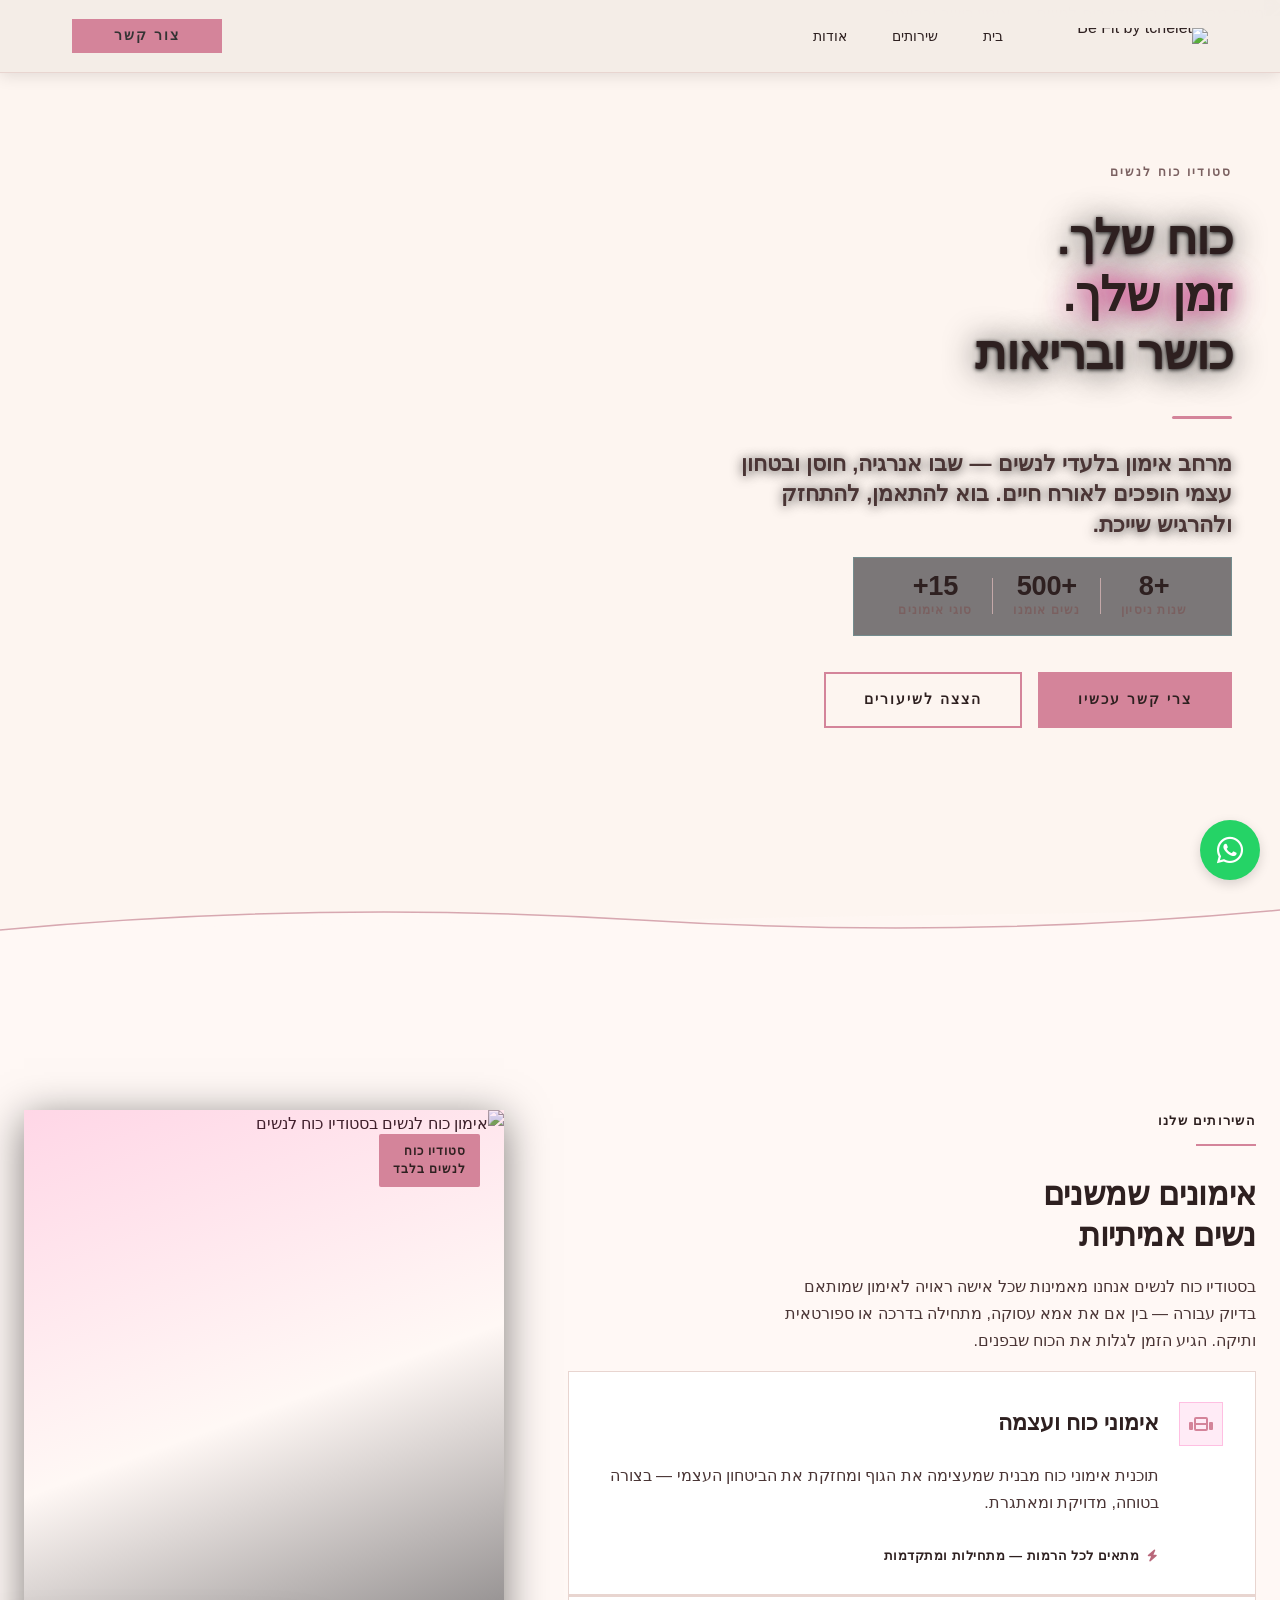
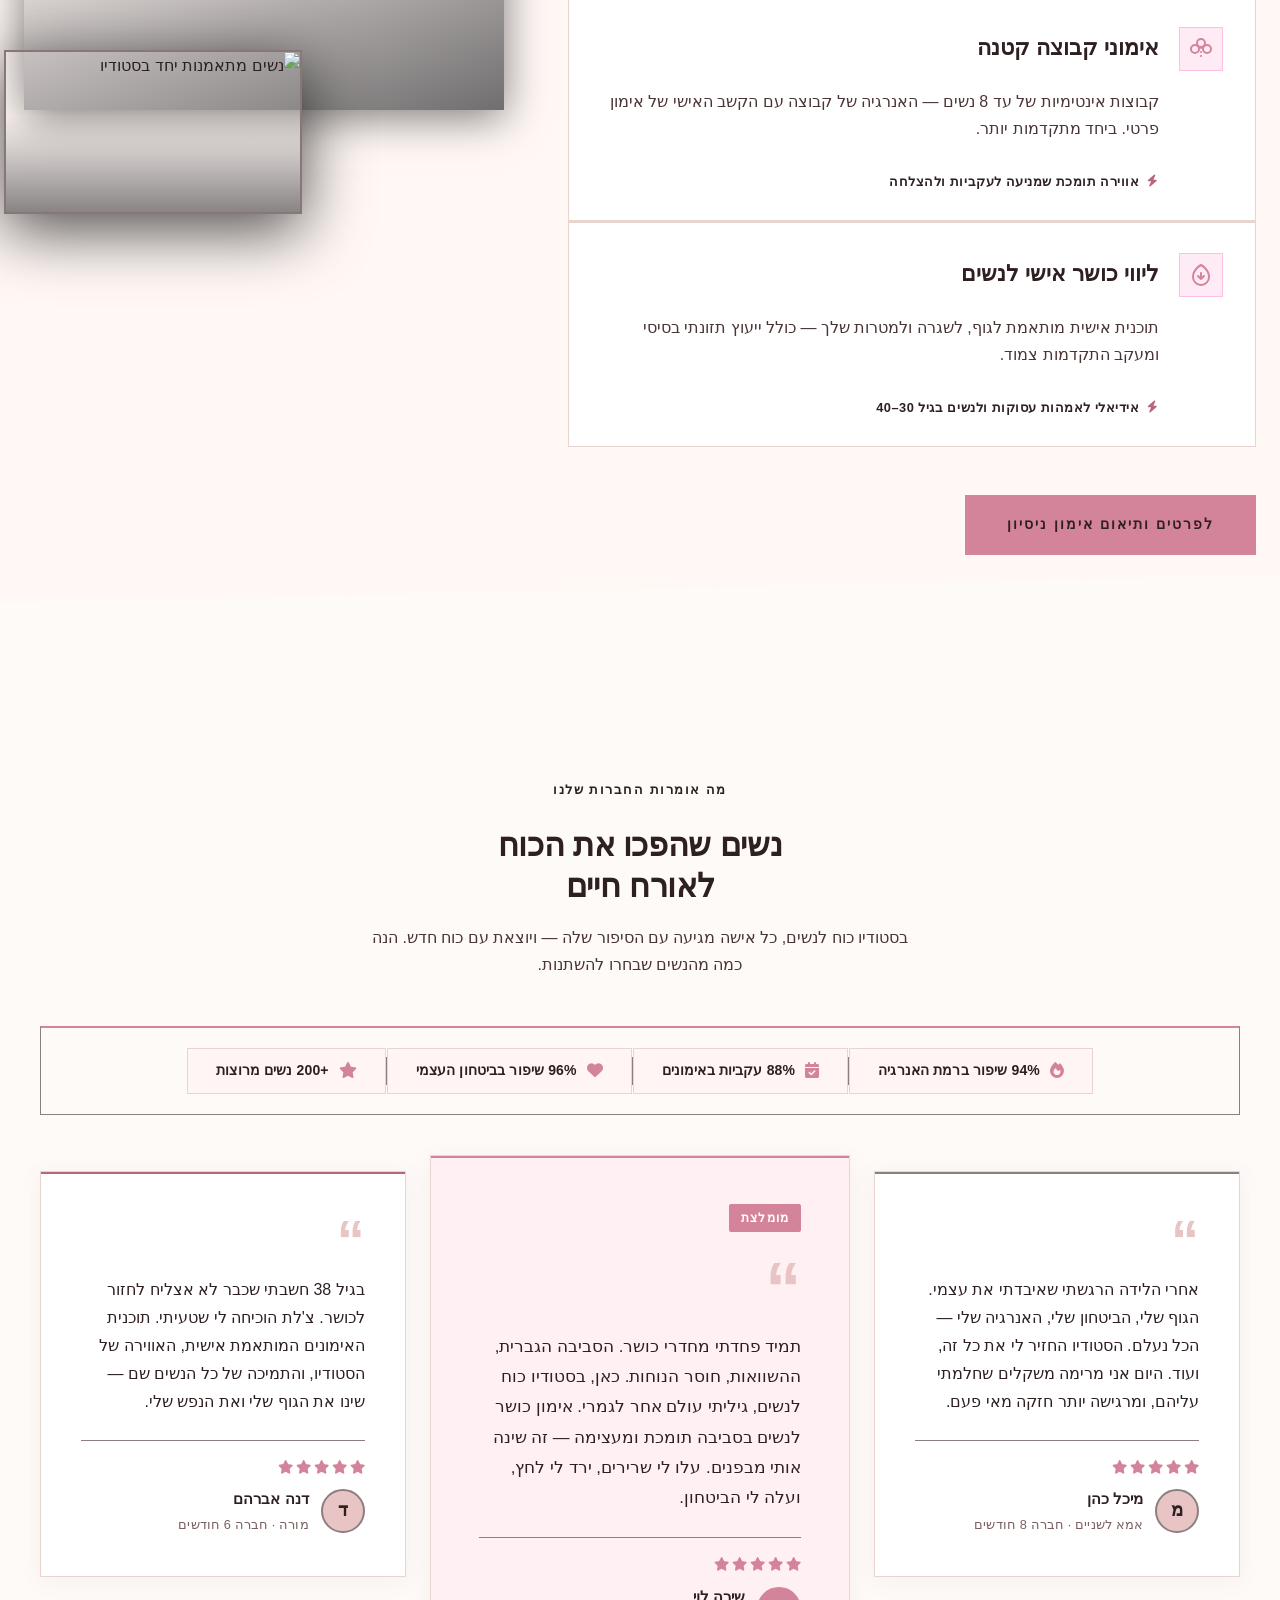
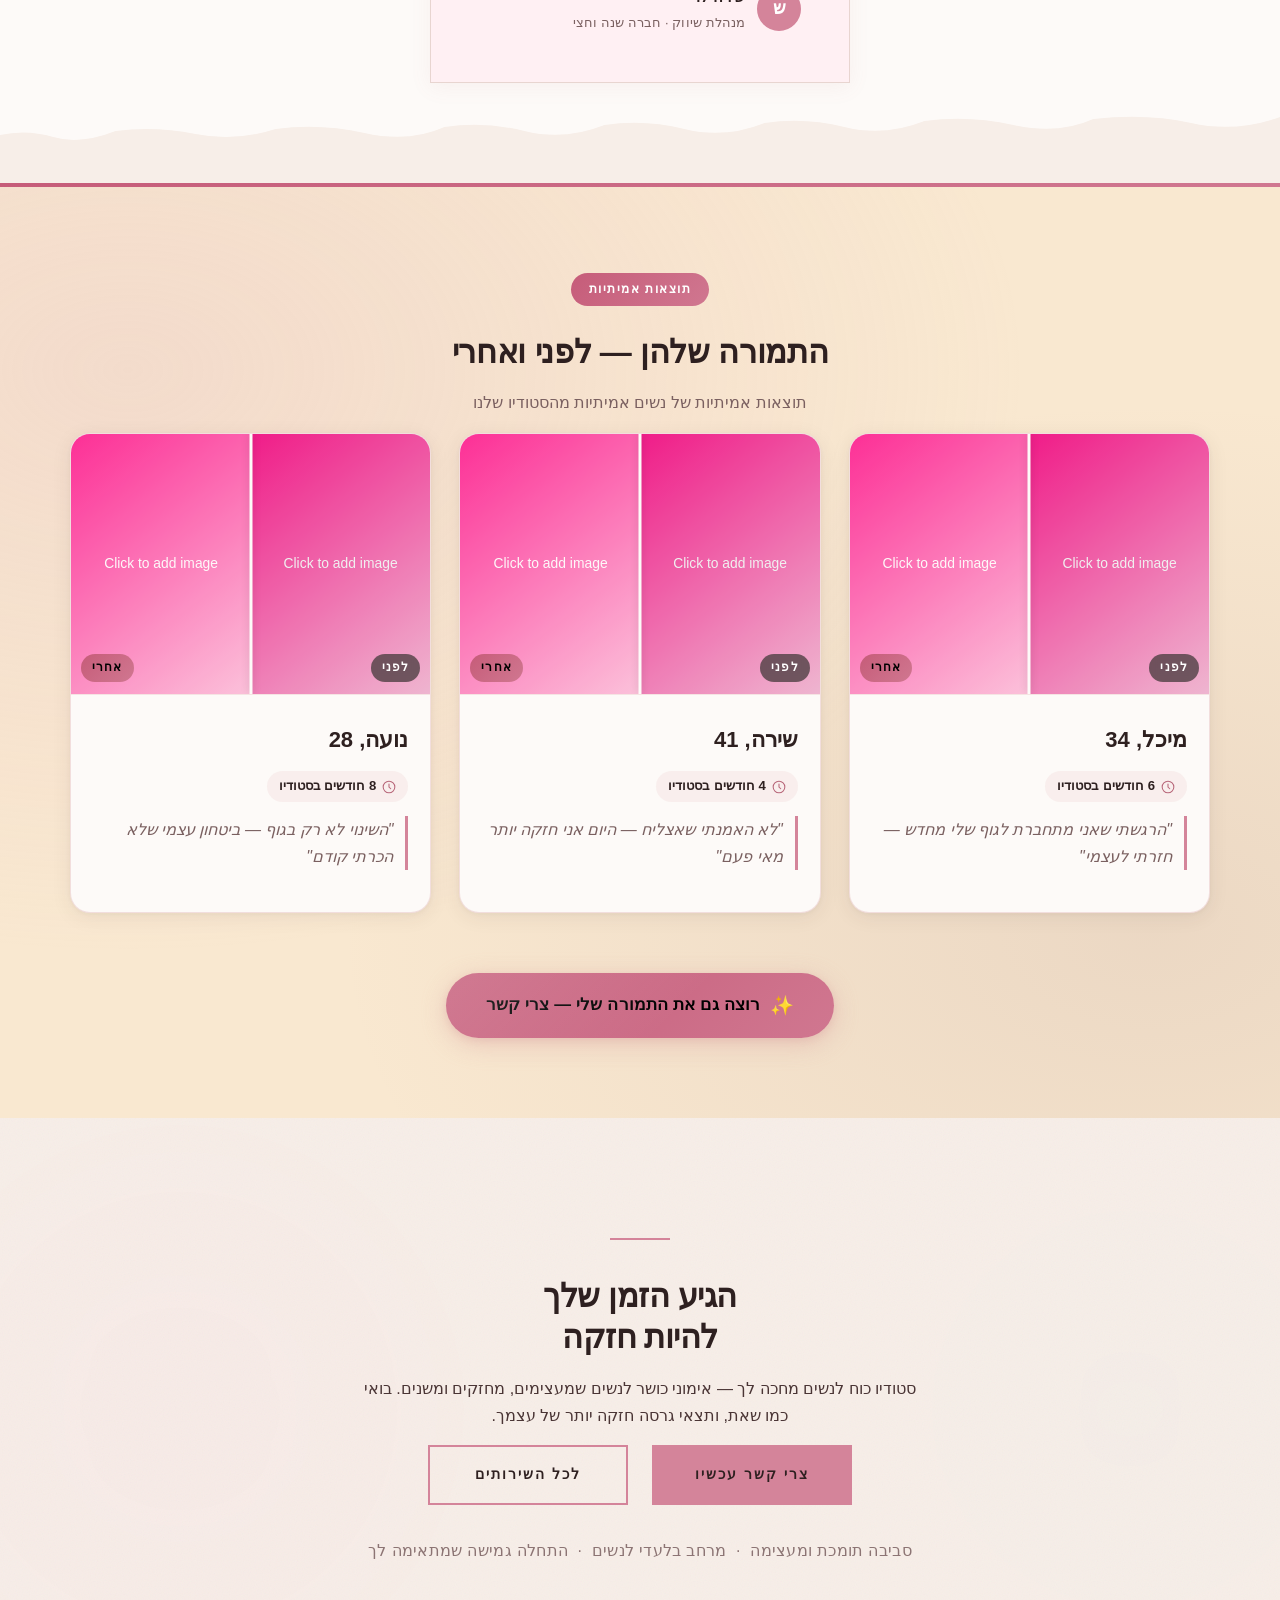
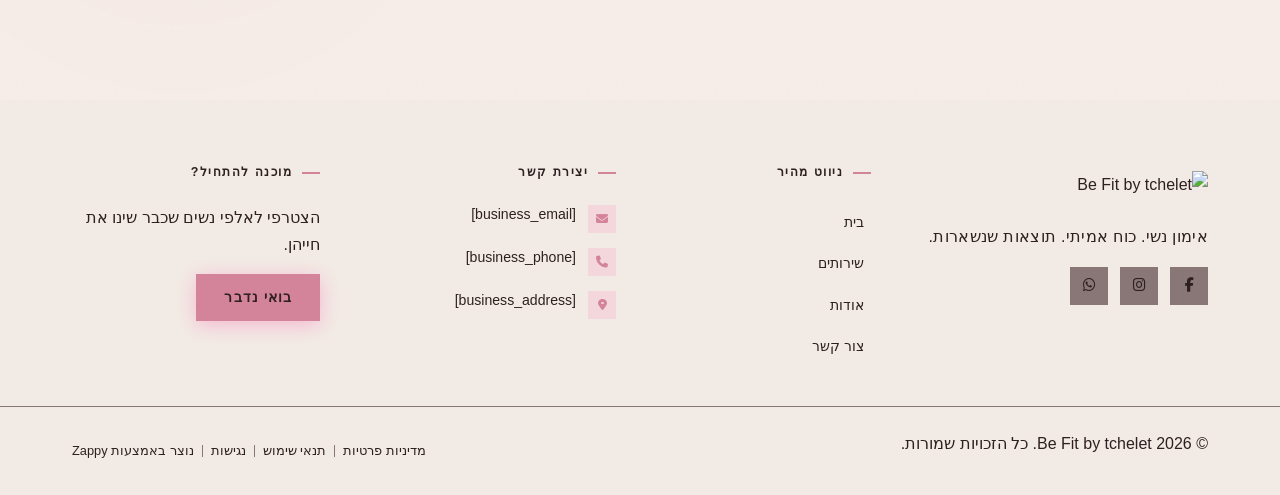
==== commit 5ec841f5: "Background sync: Progressive GitHub Sync" ====
--- a/public/index.html
+++ b/public/index.html
@@ -1 +1 @@
-<!doctype html><html dir="rtl" lang="he"><head><meta charset="UTF-8"><meta content="width=device-width,initial-scale=1" name="viewport"><meta content="index, follow" name="robots"><title>תתעוררי לכוח שבך — Be Fit by tchelet</title><meta content="סטודיו כושר ובריאות לנשים בלבד ביבנה. אימוני כוח, מוטיבציה ועצמאות גופנית לאמהות עסוקות ונשים בגיל 30-40. הצטרפי עכשיו ושני את חייך!" name="description"><meta content="כושר ובריאות, סטודיו ביבנה, אימוני כושר לנשים, כושר ובריאות לנשים בגיל 30-40, Be Fit by tchelet" name="keywords"><link href="/assets/favicon.ico" rel="icon" type="image/x-icon"><link href="/assets/favicon-16x16.png" rel="icon" type="image/png" sizes="16x16"><link href="/assets/favicon-32x32.png" rel="icon" type="image/png" sizes="32x32"><link href="/assets/favicon-48x48.png" rel="icon" type="image/png" sizes="48x48"><link href="/assets/favicon-192x192.png" rel="icon" type="image/png" sizes="192x192"><link href="/assets/favicon-512x512.png" rel="icon" type="image/png" sizes="512x512"><link href="/assets/apple-touch-icon.png" rel="apple-touch-icon"><script>!function(){"use strict";var t="5293a548-b61d-4421-b9ec-3b4fd6d69c6f",e="https://api.zappy5.com/api/analytics/track",a=18e5,n=2592e6,o=!0,i=!0,r=!0;var s=function(){var e="zappy_visitor_"+t,a=null;try{if(a=localStorage.getItem(e)){var o=JSON.parse(a),i=Date.now();if(i-o.created<n)return o.lastSeen=i,localStorage.setItem(e,JSON.stringify(o)),o.id}}catch(t){console.warn("Zappy Analytics: LocalStorage not available")}var r="zv_"+Date.now()+"_"+Math.random().toString(36).substr(2,9);try{localStorage.setItem(e,JSON.stringify({id:r,created:Date.now(),lastSeen:Date.now()}))}catch(t){}return r}(),c=function(){var e="zappy_session_"+t,n=null;try{if(n=sessionStorage.getItem(e)){var o=JSON.parse(n),i=Date.now();if(i-o.timestamp<a)return o.timestamp=i,sessionStorage.setItem(e,JSON.stringify(o)),o.id}}catch(t){console.warn("Zappy Analytics: SessionStorage not available")}var r="zs_"+Date.now()+"_"+Math.random().toString(36).substr(2,9);try{sessionStorage.setItem(e,JSON.stringify({id:r,timestamp:Date.now()}))}catch(t){}return r}();function l(a,n){n=n||{};var o={website_id:t,event_type:a,page_path:window.location.pathname,referrer:document.referrer||"direct",visitor_id:s,session_id:c,metadata:n};if(navigator.sendBeacon){var i=new Blob([JSON.stringify(o)],{type:"application/json"});navigator.sendBeacon(e,i)}else fetch(e,{method:"POST",headers:{"Content-Type":"application/json"},body:JSON.stringify(o),keepalive:!0}).catch(function(t){console.warn("Zappy Analytics: Failed to track event",t)})}o&&l("pageview",{title:document.title,url:window.location.href}),i&&document.addEventListener("click",function(t){var e=t.target;if("BUTTON"===e.tagName||e.closest("button")){var a="BUTTON"===e.tagName?e:e.closest("button");l("click",{element:"button",text:a.textContent.trim().substring(0,100),id:a.id||null,class:a.className||null})}else if("A"===e.tagName||e.closest("a")){var n="A"===e.tagName?e:e.closest("a");l("navigation",{element:"link",text:n.textContent.trim().substring(0,100),href:n.href,external:n.hostname!==window.location.hostname})}},!0),r&&document.addEventListener("submit",function(t){var e=t.target;l("form_submit",{form_id:e.id||null,form_name:e.name||null,form_action:e.action||null,form_method:e.method||"GET"})},!0);var d=Date.now();window.addEventListener("beforeunload",function(){l("page_unload",{time_on_page:Math.floor((Date.now()-d)/1e3),page_path:window.location.pathname})}),window.zappyAnalytics={track:l,getVisitorId:function(){return s},getSessionId:function(){return c}}}()</script><meta content="תתעוררי לכוח שבך — Be Fit by tchelet" property="og:title"><meta content="סטודיו כושר ובריאות לנשים בלבד ביבנה. אימוני כוח, מוטיבציה ועצמאות גופנית לאמהות עסוקות ונשים בגיל 30-40. הצטרפי עכשיו ושני את חייך!" property="og:description"><meta content="summary_large_image" name="twitter:card"><meta content="תתעוררי לכוח שבך — Be Fit by tchelet" name="twitter:title"><meta content="סטודיו כושר ובריאות לנשים בלבד ביבנה. אימוני כוח, מוטיבציה ועצמאות גופנית לאמהות עסוקות ונשים בגיל 30-40. הצטרפי עכשיו ושני את חייך!" name="twitter:description"><meta content="website" property="og:type"><meta content="he_IL" property="og:locale"><link href="https://cdnjs.cloudflare.com/ajax/libs/font-awesome/6.4.0/css/all.min.css" rel="stylesheet"><link href="/assets/favicon.ico" rel="icon" type="image/x-icon"><link href="/assets/favicon-16x16.png" rel="icon" type="image/png" sizes="16x16"><link href="/assets/favicon-32x32.png" rel="icon" type="image/png" sizes="32x32"><link href="/assets/favicon-48x48.png" rel="icon" type="image/png" sizes="48x48"><link href="/assets/favicon-192x192.png" rel="icon" type="image/png" sizes="192x192"><link href="/assets/favicon-512x512.png" rel="icon" type="image/png" sizes="512x512"><link href="/assets/apple-touch-icon.png" rel="apple-touch-icon"><link href="https://cdn.jsdelivr.net/npm/vanilla-cookieconsent@3/dist/cookieconsent.css" rel="stylesheet"><script src="https://cdn.jsdelivr.net/npm/vanilla-cookieconsent@3/dist/cookieconsent.umd.js"></script><script src="https://cdn.jsdelivr.net/gh/mickidum/acc_toolbar/acctoolbar/acctoolbar.min.js"></script><link href="/styles.css" rel="stylesheet"><style id="zappy-dropdown-submenu-styles">#navMenu li:has(.sub-menu),.nav-menu li:has(.sub-menu),.navbar li:has(.sub-menu),nav li:has(.sub-menu){position:relative}#navMenu .sub-menu,.nav-menu .sub-menu,.navbar .sub-menu,nav .sub-menu{display:block!important;position:absolute!important;top:100%;left:0;min-width:220px;background:#fff;border-radius:8px;box-shadow:0 8px 25px rgba(0,0,0,.15);padding:8px 0;opacity:0;visibility:hidden;transform:translateY(10px);transition:all .3s ease;z-index:1000;list-style:none;pointer-events:none}#navMenu li:hover>.sub-menu,.nav-menu li:hover>.sub-menu,.navbar li:hover>.sub-menu,nav li:hover>.sub-menu{opacity:1!important;visibility:visible!important;transform:translateY(0)!important;pointer-events:auto!important}.sub-menu li{list-style:none;margin:0;padding:0}.sub-menu a{display:block!important;padding:10px 16px!important;color:var(--text-dark,#333)!important;font-weight:500;text-decoration:none;white-space:nowrap;transition:background-color .2s}.sub-menu .zappy-nav-child>a{padding-left:28px!important;font-size:.9em!important;opacity:.85!important}[dir=rtl] .sub-menu .zappy-nav-child>a,html[lang=ar] .sub-menu .zappy-nav-child>a,html[lang=he] .sub-menu .zappy-nav-child>a{padding-left:10px!important;padding-right:28px!important}.sub-menu .zappy-nav-parent>a{font-weight:600!important}.sub-menu a:hover{background-color:#f5f5f5}[dir=rtl] .nav-menu .sub-menu,[dir=rtl] .navbar .sub-menu,[dir=rtl] nav .sub-menu,html[lang=ar] .nav-menu .sub-menu,html[lang=ar] .navbar .sub-menu,html[lang=ar] nav .sub-menu,html[lang=he] .nav-menu .sub-menu,html[lang=he] .navbar .sub-menu,html[lang=he] nav .sub-menu{left:auto!important;right:0!important}.sub-menu:empty,.sub-menu:not(:has(li)):not(:has(> a)),.sub-menu:not(:has(li:not(.zappy-hidden-menu-item))):not(:has(> a)){display:none!important;opacity:0!important;visibility:hidden!important;pointer-events:none!important}li:has(.menu-group-title):hover>.sub-menu{opacity:1!important;visibility:visible!important;transform:translateY(0)!important;pointer-events:auto!important}#navMenu>li>.menu-group-title,.nav-menu>li>.menu-group-title{display:inline-block;padding:.5rem 1rem;cursor:default;user-select:none}@media (max-width:768px){#navMenu .sub-menu,.nav-menu .sub-menu,.navbar .sub-menu,nav .sub-menu{position:static!important;transform:none!important;box-shadow:none!important;background:0 0!important;max-height:0;overflow:hidden;opacity:0;visibility:hidden;transition:max-height .3s ease,opacity .3s ease;padding:0!important;border-radius:0!important}#navMenu .sub-menu.mobile-expanded,.nav-menu .sub-menu.mobile-expanded,.navbar .sub-menu.mobile-expanded{max-height:none!important;overflow-y:visible!important;opacity:1!important;visibility:visible!important;padding:8px 0 8px 16px!important}[dir=rtl] .sub-menu.mobile-expanded,html[lang=he] .sub-menu.mobile-expanded{padding:8px 16px 8px 0!important}#navMenu li:hover>.sub-menu,.nav-menu li:hover>.sub-menu,.navbar li:hover>.sub-menu,nav li:hover>.sub-menu{opacity:0;visibility:hidden;pointer-events:none}#navMenu li>.sub-menu.mobile-expanded,.nav-menu li>.sub-menu.mobile-expanded,.navbar li>.sub-menu.mobile-expanded,nav li>.sub-menu.mobile-expanded{opacity:1!important;visibility:visible!important;pointer-events:auto!important}#navMenu li:has(.sub-menu),.nav-menu li:has(.sub-menu),.navbar li:has(.sub-menu),nav li:has(.sub-menu){display:flex!important;flex-wrap:wrap!important;align-items:center!important;position:relative!important;min-height:44px!important}#navMenu li:has(.sub-menu)>a,.nav-menu li:has(.sub-menu)>a,.navbar li:has(.sub-menu)>a,nav li:has(.sub-menu)>a{flex:1!important;min-width:0!important}#navMenu li:has(.sub-menu)>.menu-group-title,.nav-menu li:has(.sub-menu)>.menu-group-title,.navbar li:has(.sub-menu)>.menu-group-title,nav li:has(.sub-menu)>.menu-group-title{flex:1!important;min-width:0!important;padding:0!important;line-height:inherit!important}#navMenu li:has(.sub-menu)>.sub-menu,.nav-menu li:has(.sub-menu)>.sub-menu,.navbar li:has(.sub-menu)>.sub-menu,nav li:has(.sub-menu)>.sub-menu{flex-basis:100%!important;width:100%!important}#navMenu li:has(.sub-menu)>a [class*=arrow],#navMenu li:has(.sub-menu)>a [class*=chevron],.nav-menu li:has(.sub-menu)>a .fa-angle-down,.nav-menu li:has(.sub-menu)>a .fa-chevron-down,.nav-menu li:has(.sub-menu)>a [class*=arrow],.nav-menu li:has(.sub-menu)>a [class*=chevron],nav li:has(.sub-menu)>a [class*=arrow],nav li:has(.sub-menu)>a [class*=chevron]{display:none!important;visibility:hidden!important}.mobile-submenu-toggle{display:flex!important;align-items:center!important;justify-content:center!important;width:44px!important;height:auto!important;background:0 0!important;border:none!important;cursor:pointer!important;color:var(--text-light)!important;position:static!important;flex-shrink:0!important;align-self:stretch!important;z-index:2!important;padding:0!important;margin:0!important}.mobile-submenu-toggle::after{content:''!important;width:0!important;height:0!important;border-left:6px solid transparent!important;border-right:6px solid transparent!important;border-top:7px solid currentColor!important;transition:transform .3s ease!important}.mobile-submenu-toggle.expanded::after{transform:rotate(180deg)!important}.sub-menu a{padding:10px 0!important;display:block!important;color:var(--text-light)!important;white-space:normal!important}.sub-menu .zappy-nav-child>a{padding-left:28px!important;font-size:.9em!important;opacity:.85!important}[dir=rtl] .sub-menu .zappy-nav-child>a,html[lang=ar] .sub-menu .zappy-nav-child>a,html[lang=he] .sub-menu .zappy-nav-child>a{padding-left:0!important;padding-right:28px!important}.sub-menu .zappy-nav-parent>a{font-weight:600!important}#navMenu.active,.nav-menu.active{max-width:100vw!important;overflow-x:hidden!important;box-sizing:border-box!important}.navbar .sub-menu li a,.zappy-products-dropdown .sub-menu a,nav.navbar .sub-menu li a{color:var(--text-light)!important}}@media (min-width:769px){.mobile-submenu-toggle{display:none!important}}</style><style id="zappy-widget-visibility">html[dir=rtl] .whatsapp-float{right:20px!important;left:auto!important}html:not([dir]) .whatsapp-float,html[dir=ltr] .whatsapp-float{left:20px!important;right:auto!important}html[dir=rtl] #mic-access-tool-general-button,html[dir=rtl] #mic-init-access-tool #mic-access-tool-general-button,html[dir=rtl] #mic-init-access-tool .mic-access-tool-general-button,html[dir=rtl] ._access-icon,html[dir=rtl] .mic-access-tool-general-button{left:20px!important;right:auto!important}html:not([dir]) #mic-access-tool-general-button,html:not([dir]) #mic-init-access-tool #mic-access-tool-general-button,html:not([dir]) #mic-init-access-tool .mic-access-tool-general-button,html:not([dir]) ._access-icon,html:not([dir]) .mic-access-tool-general-button,html[dir=ltr] #mic-access-tool-general-button,html[dir=ltr] #mic-init-access-tool #mic-access-tool-general-button,html[dir=ltr] #mic-init-access-tool .mic-access-tool-general-button,html[dir=ltr] ._access-icon,html[dir=ltr] .mic-access-tool-general-button{right:20px!important;left:auto!important}@media (max-width:768px){.whatsapp-float{display:flex!important}}@media (min-width:769px){.whatsapp-float{display:flex!important}}@media (max-width:768px){#mic-access-tool-general-button,#mic-init-access-tool #mic-access-tool-general-button,#mic-init-access-tool .mic-access-tool-general-button,._access-icon,.mic-access-tool-general-button{display:flex!important;visibility:visible!important;opacity:1!important;pointer-events:auto!important}#mic-access-tool-box,#mic-init-access-tool #mic-access-tool-box,._access-menu,.mic-access-tool-box,div[id*=mic-access-tool-box]{visibility:hidden;opacity:0;pointer-events:auto!important}}@media (min-width:769px){#mic-access-tool-general-button,#mic-init-access-tool #mic-access-tool-general-button,#mic-init-access-tool .mic-access-tool-general-button,._access-icon,.mic-access-tool-general-button{display:flex!important;visibility:visible!important;opacity:1!important;pointer-events:auto!important}#mic-access-tool-box,#mic-init-access-tool #mic-access-tool-box,._access-menu,.mic-access-tool-box,div[id*=mic-access-tool-box]{visibility:hidden;opacity:0;pointer-events:auto!important}}</style></head><body><nav class="navbar" dir="rtl"><button aria-label="Menu" class="mobile-toggle" id="mobileToggle"><svg viewBox="0 0 24 24" fill="none" height="24" width="24" class="hamburger-icon"><path d="M3 12h18M3 6h18M3 18h18" stroke="currentColor" stroke-width="2" stroke-linecap="round"></path></svg> <svg viewBox="0 0 24 24" fill="none" height="24" width="24" class="close-icon" style="display:none"><path d="M18 6L6 18M6 6l12 12" stroke="currentColor" stroke-width="2" stroke-linecap="round"></path></svg></button> <button aria-label="Call" class="phone-header-btn" data-phone="[business_phone]"><svg viewBox="0 0 24 24" fill="currentColor" height="20" width="20"><path d="M22 16.92v3a2 2 0 0 1-2.18 2 19.79 19.79 0 0 1-8.63-3.07 19.5 19.5 0 0 1-6-6 19.79 19.79 0 0 1-3.07-8.67A2 2 0 0 1 4.11 2h3a2 2 0 0 1 2 1.72 12.84 12.84 0 0 0 .7 2.81 2 2 0 0 1-.45 2.11L8.09 9.91a16 16 0 0 0 6 6l1.27-1.27a2 2 0 0 1 2.11-.45 12.84 12.84 0 0 0 2.81.7A2 2 0 0 1 22 16.92z"></path></svg></button><div class="nav-container"><div class="nav-right-group"><div class="nav-brand"><a href="/" class="logo-link"><img alt="Be Fit by tchelet" src="/assets/be-fit-by-tchelet-logo.webp" class="logo"></a></div><ul class="nav-menu" id="navMenu"><li><a href="/">בית</a></li><li><a href="/services">שירותים</a></li><li><a href="/about">אודות</a></li></ul></div><div class="nav-cta-container"><a href="/contact" class="nav-cta-btn">צור קשר</a></div></div></nav><script>window.addEventListener("load",function(){const e=document.querySelector(".navbar, nav, header");if(!e)return void console.log("[Navbar] Navbar element not found");let t=document.getElementById("mobileToggle")||document.querySelector(".mobile-toggle")||document.querySelector(".hamburger")||document.querySelector(".hamburger-menu")||document.querySelector(".menu-toggle")||document.querySelector(".burger-menu")||document.querySelector('[aria-label="Menu"]')||document.querySelector('[aria-label="תפריט"]');const o=document.querySelector(".phone-header-btn"),n=window.getComputedStyle(e);let r=n.backgroundColor;if(console.log("[Navbar] Initial navbar background:",r),"transparent"===r||"rgba(0, 0, 0, 0)"===r||r.startsWith("rgba")&&r.includes(", 0)")){const e=n.backgroundImage;if(e&&"none"!==e)console.log("[Navbar] Navbar has background image/gradient, using dark text"),r="rgb(240, 240, 240)";else{const e=window.getComputedStyle(document.body).backgroundColor;console.log("[Navbar] Navbar transparent, using body background:",e),r=e}}const i=r.match(/\d+/g);if(i&&i.length>=3){const e=(.299*parseInt(i[0])+.587*parseInt(i[1])+.114*parseInt(i[2]))/255;console.log("[Navbar] Mobile button colors preserved from Claude CSS (luminance:",e.toFixed(2)+")");const n=document.createElement("style");n.id="zappy-mobile-nav-fix";document.documentElement.lang;document.documentElement.dir,n.textContent='\n        /* Hide mobile buttons on desktop, show only on mobile */\n        @media (min-width: 769px) {\n          .mobile-toggle,\n          .phone-header-btn {\n            display: none !important;\n          }\n        }\n        \n        /* Show and position mobile buttons correctly on mobile */\n        @media (max-width: 768px) {\n          .mobile-toggle,\n          .phone-header-btn {\n            position: absolute !important;\n            top: 50% !important;\n            transform: translateY(-50%) !important;\n            z-index: 1001 !important;\n            display: flex !important;\n            align-items: center !important;\n            justify-content: center !important;\n            width: 36px !important;\n            height: 36px !important;\n            border-radius: 50% !important;\n            border: none !important;\n            cursor: pointer !important;\n            padding: 6px !important;\n            background: none !important;\n            color: var(--nav-text, var(--text-light)) !important;\n          }\n          \n          /* LTR positioning (default): hamburger LEFT, phone RIGHT */\n          html:not([dir="rtl"]):not([lang="he"]):not([lang="ar"]) .mobile-toggle,\n          html[dir="ltr"] .mobile-toggle {\n            left: 12px !important;\n            right: auto !important;\n          }\n          html:not([dir="rtl"]):not([lang="he"]):not([lang="ar"]) .phone-header-btn,\n          html[dir="ltr"] .phone-header-btn {\n            right: 12px !important;\n            left: auto !important;\n          }\n          \n          /* RTL positioning: hamburger RIGHT, phone LEFT */\n          html[dir="rtl"] .mobile-toggle,\n          html[lang="he"] .mobile-toggle,\n          html[lang="ar"] .mobile-toggle {\n            right: 12px !important;\n            left: auto !important;\n          }\n          html[dir="rtl"] .phone-header-btn,\n          html[lang="he"] .phone-header-btn,\n          html[lang="ar"] .phone-header-btn {\n            left: 12px !important;\n            right: auto !important;\n          }\n          \n          /* CRITICAL: Ensure nav-container has min-height on mobile */\n          /* All children are positioned absolutely/fixed on mobile, so height:auto collapses to 0 */\n          .nav-container {\n            min-height: 70px !important;\n            position: relative !important;\n          }\n          \n          /* Ensure SVG icons are properly sized and inherit color */\n          .mobile-toggle svg,\n          .phone-header-btn svg {\n            width: 24px !important;\n            height: 24px !important;\n            /* Don\'t force display - let JavaScript control hamburger/close toggle */\n          }\n          \n          /* Reset nav-cta-container on mobile - remove desktop box-shadow/padding */\n          /* that creates a visible ghost box when CTA button is hidden */\n          .nav-cta-container {\n            box-shadow: none !important;\n            padding: 0 !important;\n          }\n          \n          /* Hide nav-cta-container entirely on mobile when there\'s no lang-switcher */\n          /* (only the CTA button is inside, and it\'s hidden on mobile) */\n          .nav-cta-container:not(:has(.lang-switcher)) {\n            display: none !important;\n          }\n          \n          /* CRITICAL: Prevent hero image fade gradient from bleeding over headline text */\n          /* The .image-fade-gradient has bottom: -30px (extends below parent) */\n          /* On mobile stacked layout, this overlaps the h1 text below the image */\n          .hero-image-column {\n            overflow: hidden !important;\n          }\n          .image-fade-gradient {\n            bottom: 0 !important;\n          }\n          \n          /* Hide desktop language switcher on mobile - hamburger menu handles it */\n          /* High specificity to override stored CSS */\n          .lang-switcher,\n          .nav-cta-container .lang-switcher,\n          .nav-container .lang-switcher,\n          .navbar .lang-switcher,\n          .navbar .nav-cta-container .lang-switcher {\n            display: none !important;\n          }\n        }\n      ';const r=document.getElementById("zappy-mobile-nav-fix");r&&r.remove(),document.head.appendChild(n),console.log("[Navbar] Critical CSS injected for mobile nav positioning");const a=window.innerWidth<=768;if(t){const e=t.querySelector(".hamburger-icon"),o=t.querySelector(".close-icon");e&&(e.style.setProperty("width","24px","important"),e.style.setProperty("height","24px","important"),e.style.setProperty("display","block","important")),o&&(o.style.setProperty("width","24px","important"),o.style.setProperty("height","24px","important"),o.style.setProperty("display","none","important")),a?(t.style.setProperty("position","absolute","important"),t.style.setProperty("top","50%","important"),t.style.setProperty("transform","translateY(-50%)","important"),t.style.setProperty("z-index","1001","important"),t.style.removeProperty("left"),t.style.removeProperty("right"),console.log("[Navbar] Mobile toggle positioning applied (mobile viewport)")):(t.style.removeProperty("position"),t.style.removeProperty("top"),t.style.removeProperty("transform"),t.style.removeProperty("z-index"),t.style.removeProperty("left"),t.style.removeProperty("right"),console.log("[Navbar] Desktop viewport - cleared mobile toggle inline positioning"))}if(o){const e=o.querySelector("svg");e&&(e.style.width="24px",e.style.height="24px",e.setAttribute("width","24"),e.setAttribute("height","24")),a?(o.style.setProperty("position","absolute","important"),o.style.setProperty("top","50%","important"),o.style.setProperty("transform","translateY(-50%)","important"),o.style.setProperty("z-index","1001","important"),o.style.removeProperty("left"),o.style.removeProperty("right"),console.log("[Navbar] Phone button positioning applied (mobile viewport)")):(o.style.removeProperty("position"),o.style.removeProperty("top"),o.style.removeProperty("transform"),o.style.removeProperty("z-index"),o.style.removeProperty("left"),o.style.removeProperty("right"),console.log("[Navbar] Desktop viewport - cleared phone button inline positioning"))}}else console.log("[Navbar] Could not parse background color:",r);t=document.getElementById("mobileToggle")||document.querySelector(".mobile-toggle")||document.querySelector(".hamburger")||document.querySelector(".hamburger-menu")||document.querySelector(".menu-toggle")||document.querySelector(".burger-menu")||document.querySelector('[aria-label="Menu"]')||document.querySelector('[aria-label="תפריט"]');const a=document.getElementById("navMenu")||document.querySelector(".nav-menu")||document.querySelector(".nav-links")||document.querySelector("nav ul:not(.submenu)");if(!t||!a)return void console.log("[Navbar] Mobile toggle or menu not found:",{toggle:!!t,menu:!!a});a.id||(a.id="navMenu"),console.log("[Navbar] Initializing mobile menu...");const l=t.cloneNode(!0);t.parentNode.replaceChild(l,t),l.addEventListener("click",function(e){e.preventDefault(),e.stopPropagation();const t=this.querySelector(".hamburger-icon"),o=this.querySelector(".close-icon");a.classList.contains("active")?(a.classList.remove("active"),t&&t.style.setProperty("display","block","important"),o&&o.style.setProperty("display","none","important"),document.body.style.overflow="",console.log("[Navbar] Menu closed")):(a.classList.add("active"),t&&t.style.setProperty("display","none","important"),o&&o.style.setProperty("display","block","important"),document.body.style.overflow="hidden",console.log("[Navbar] Menu opened"))}),a.querySelectorAll("a").forEach(function(e){e.addEventListener("click",function(){if("#"===this.getAttribute("href"))return;const e=l.querySelector(".hamburger-icon"),t=l.querySelector(".close-icon");a.classList.remove("active"),e&&e.style.setProperty("display","block","important"),t&&t.style.setProperty("display","none","important"),document.body.style.overflow="",console.log("[Navbar] Menu closed (link clicked)")})});var s=a.querySelectorAll(".dropdown-toggle");s.forEach(function(e){e.addEventListener("click",function(e){e.preventDefault(),e.stopPropagation();var t=this.closest(".nav-dropdown");t&&(t.parentNode.querySelectorAll(".nav-dropdown.open").forEach(function(e){e!==t&&e.classList.remove("open")}),t.classList.toggle("open"),console.log("[Navbar] Dropdown toggled:",t.classList.contains("open")?"open":"closed"))})}),document.addEventListener("click",function(e){e.target.closest(".nav-dropdown")||document.querySelectorAll(".nav-dropdown.open").forEach(function(e){e.classList.remove("open")})}),console.log("[Navbar] Dropdown handlers initialized for "+s.length+" dropdowns"),o&&o.addEventListener("click",function(){const e=document.querySelectorAll('a[href^="tel:"]'),t=e.length>0?e[0].getAttribute("href").replace("tel:",""):"[business_phone]";window.location.href="tel:"+t,console.log("[Navbar] Phone button clicked")}),console.log("[Navbar] Mobile menu initialized successfully")})</script><main><section class="index-hero-section" dir="rtl" data-layout-spec="בית-hero" data-hero-type="fullscreen-scrim"><div class="index-hero-bg"><img alt="נשים מתאמנות בסטודיו כוח לנשים — אימון כושר ובריאות" src="/assets/site-index-hero-image-1.webp" data-context="Dramatic cinematic wide-angle photo of determined strong women training in a dark premium fitness studio. Neon pink and cyan rim lighting illuminating athletic female figures mid-workout — lifting weights, doing powerful exercises. Deep shadows, high contrast, editorial fitness magazine aesthetic. Dark background with moody atmospheric lighting, slight film grain, empowering and intense atmosphere. Women-only studio, modern equipment, professional gym setting." data-placeholder="index-hero-image-1" height="900" width="1440" data-hero-bg="true"></div><div class="index-hero-vignette" aria-hidden="true"></div><div class="index-hero-scrim" aria-hidden="true"></div><div class="index-hero-neon-bar" aria-hidden="true"></div><div class="index-hero-container"><div class="index-hero-content"><span class="index-hero-eyebrow">סטודיו כוח לנשים</span><h1 class="index-hero-h1">כוח שלך.<br><span class="index-hero-accent">זמן שלך.</span><br>כושר ובריאות</h1><div class="index-hero-underline" aria-hidden="true"></div><h3 class="index-hero-subtitle">מרחב אימון בלעדי לנשים — שבו אנרגיה, חוסן ובטחון עצמי הופכים לאורח חיים. בוא להתאמן, להתחזק ולהרגיש שייכת.</h3><div class="index-hero-stats" role="list"><div class="index-hero-stat" role="listitem"><span class="index-hero-stat-number">+8</span> <span class="index-hero-stat-label">שנות ניסיון</span></div><div class="index-hero-stat-divider" aria-hidden="true"></div><div class="index-hero-stat" role="listitem"><span class="index-hero-stat-number">+500</span> <span class="index-hero-stat-label">נשים אומנו</span></div><div class="index-hero-stat-divider" aria-hidden="true"></div><div class="index-hero-stat" role="listitem"><span class="index-hero-stat-number">15+</span> <span class="index-hero-stat-label">סוגי אימונים</span></div></div><div class="index-hero-ctas"><a href="/contact" class="index-hero-btn-primary">צרי קשר עכשיו</a> <a href="/services" class="index-hero-btn-secondary">הצצה לשיעורים</a></div></div></div><div class="index-hero-divider-wrapper" aria-hidden="true"><svg viewBox="0 0 1440 90" aria-hidden="true" data-no-icon-edit="true" preserveAspectRatio="none" xmlns="http://www.w3.org/2000/svg"><defs><linearGradient id="heroDividerGrad" x1="0" x2="0" y1="0" y2="1"><stop offset="0%" stop-color="#121216" stop-opacity="0"></stop><stop offset="100%" stop-color="#121216" stop-opacity="1"></stop></linearGradient></defs><path d="M0,90 L0,30 Q360,0 720,20 T1440,10 L1440,90 Z" fill="#0D0D0D"></path><path d="M0,90 L0,30 Q360,0 720,20 T1440,10 L1440,90 Z" fill="#0D0D0D" opacity="0.6"></path><path d="M0,30 Q360,0 720,20 T1440,10" stroke="#B8677A" stroke-width="1.5" fill="#0D0D0D" opacity="0.55"></path></svg></div></section><section class="index-services-section" dir="rtl" data-layout-spec="בית-services"><div class="iss-grain" aria-hidden="true"></div><div class="iss-container"><div class="iss-grid"><div class="iss-content-col"><span class="iss-label">השירותים שלנו</span><div class="iss-accent-rule" aria-hidden="true"></div><h2 class="iss-heading">אימונים שמשנים<br><span class="iss-heading-highlight">נשים אמיתיות</span></h2><p class="iss-intro">בסטודיו כוח לנשים אנחנו מאמינות שכל אישה ראויה לאימון שמותאם בדיוק עבורה — בין אם את אמא עסוקה, מתחילה בדרכה או ספורטאית ותיקה. הגיע הזמן לגלות את הכוח שבפנים.</p><div class="iss-services-stack"><article class="iss-service-block"><div class="iss-service-inner"><div class="iss-service-icon" aria-hidden="true"><svg viewBox="0 0 28 28" fill="none" height="28" width="28" data-element-type="icon" data-icon-type="svg" xmlns="http://www.w3.org/2000/svg"><rect fill="currentColor" height="8" rx="1" width="4" x="2" y="12"></rect><rect fill="none" height="12" rx="1" width="12" x="8" y="8" stroke="currentColor" stroke-width="2"></rect><rect fill="currentColor" height="8" rx="1" width="4" x="22" y="12"></rect><line stroke="currentColor" stroke-width="2" x1="8" x2="20" y1="14" y2="14"></line></svg></div><div class="iss-service-body"><h3 class="iss-service-title">אימוני כוח ועצמה</h3><p class="iss-service-desc">תוכנית אימוני כוח מבנית שמעצימה את הגוף ומחזקת את הביטחון העצמי — בצורה בטוחה, מדויקת ומאתגרת.</p><span class="iss-service-benefit"><i class="fa-solid fa-bolt" aria-hidden="true"></i> מתאים לכל הרמות — מתחילות ומתקדמות</span></div></div></article><div class="iss-separator" aria-hidden="true"></div><article class="iss-service-block"><div class="iss-service-inner"><div class="iss-service-icon" aria-hidden="true"><svg viewBox="0 0 28 28" fill="none" height="28" width="28" data-element-type="icon" data-icon-type="svg" xmlns="http://www.w3.org/2000/svg"><circle cx="8" cy="14" r="4" stroke="currentColor" stroke-width="2"></circle><circle cx="20" cy="14" r="4" stroke="currentColor" stroke-width="2"></circle><circle cx="14" cy="8" r="4" stroke="currentColor" stroke-width="2"></circle><line stroke="currentColor" stroke-width="1.5" x1="14" x2="14" y1="12" y2="22" stroke-dasharray="2 2"></line></svg></div><div class="iss-service-body"><h3 class="iss-service-title">אימוני קבוצה קטנה</h3><p class="iss-service-desc">קבוצות אינטימיות של עד 8 נשים — האנרגיה של קבוצה עם הקשב האישי של אימון פרטי. ביחד מתקדמות יותר.</p><span class="iss-service-benefit"><i class="fa-solid fa-bolt" aria-hidden="true"></i> אווירה תומכת שמניעה לעקביות ולהצלחה</span></div></div></article><div class="iss-separator" aria-hidden="true"></div><article class="iss-service-block"><div class="iss-service-inner"><div class="iss-service-icon" aria-hidden="true"><svg viewBox="0 0 28 28" fill="none" height="28" width="28" data-element-type="icon" data-icon-type="svg" xmlns="http://www.w3.org/2000/svg"><path d="M14 4 C14 4 6 8 6 16 C6 20.4 9.6 24 14 24 C18.4 24 22 20.4 22 16 C22 8 14 4 14 4Z" stroke="currentColor" stroke-width="2" fill="none"></path><path d="M14 12 L14 18 M11 15 L14 18 L17 15" stroke="currentColor" stroke-width="2" stroke-linecap="round" stroke-linejoin="round"></path></svg></div><div class="iss-service-body"><h3 class="iss-service-title">ליווי כושר אישי לנשים</h3><p class="iss-service-desc">תוכנית אישית מותאמת לגוף, לשגרה ולמטרות שלך — כולל ייעוץ תזונתי בסיסי ומעקב התקדמות צמוד.</p><span class="iss-service-benefit"><i class="fa-solid fa-bolt" aria-hidden="true"></i> אידיאלי לאמהות עסוקות ולנשים בגיל 30–40</span></div></div></article></div><a href="#contact" class="iss-cta-btn">לפרטים ותיאום אימון ניסיון</a></div><div class="iss-visual-col"><div class="iss-main-img-wrap"><div class="iss-img-pink-wash" aria-hidden="true"></div><img alt="אימון כוח לנשים בסטודיו כוח לנשים" src="/assets/site-index-services-image-1.webp" class="iss-main-img" data-context="A powerful, cinematic shot of a strong woman performing a barbell deadlift or squat in a dark, moody gym studio. Dramatic side lighting with pink/magenta highlights on her muscles. Black and white with a subtle pink color wash overlay. Women-only fitness studio atmosphere, empowering and athletic. High contrast editorial photography style." data-placeholder="index-services-image-1" height="720" width="520"><div class="iss-img-badge" aria-hidden="true"><span>סטודיו כוח</span> <span>לנשים בלבד</span></div></div><div class="iss-peek-img-wrap"><img alt="נשים מתאמנות יחד בסטודיו" src="/assets/site-index-services-image-2.webp" class="iss-peek-img" data-context="Close-up of two women high-fiving or fist-bumping after a workout in a dark gym. Neon pink accent lighting. Celebratory, empowering moment between women. Women-only fitness studio. Cinematic dark mood, editorial style photography." data-placeholder="index-services-image-2" height="200" width="260"><div class="iss-peek-overlay" aria-hidden="true"></div></div></div></div></div><div class="iss-divider-wrapper"><svg viewBox="0 0 1440 80" aria-hidden="true" data-no-icon-edit="true" preserveAspectRatio="none" xmlns="http://www.w3.org/2000/svg"><defs><linearGradient id="iss-div-grad" x1="0" x2="1" y1="0" y2="0"><stop offset="0%" stop-color="#D4849A" stop-opacity="0.9"></stop><stop offset="55%" stop-color="#c41870" stop-opacity="0.7"></stop><stop offset="100%" stop-color="#121216" stop-opacity="1"></stop></linearGradient></defs><polygon fill="url(#iss-div-grad)" points="0,80 0,28 1440,0 1440,80"></polygon></svg></div></section><section class="index-testimonials-section" dir="rtl" data-layout-spec="בית-testimonials"><div class="index-testimonials-container"><div class="index-testimonials-header"><span class="index-testimonials-eyebrow">מה אומרות החברות שלנו</span><h2 class="index-testimonials-title">נשים שהפכו את הכוח<br><span class="index-testimonials-title-accent">לאורח חיים</span></h2><p class="index-testimonials-subtitle">בסטודיו כוח לנשים, כל אישה מגיעה עם הסיפור שלה — ויוצאת עם כוח חדש. הנה כמה מהנשים שבחרו להשתנות.</p></div><div class="index-testimonials-proof-row"><div class="index-testimonials-proof-item"><span class="index-testimonials-proof-icon"><i class="fa-solid fa-fire"></i></span> <span class="index-testimonials-proof-text">94% שיפור ברמת האנרגיה</span></div><div class="index-testimonials-proof-divider"></div><div class="index-testimonials-proof-item"><span class="index-testimonials-proof-icon"><i class="fa-solid fa-calendar-check"></i></span> <span class="index-testimonials-proof-text">88% עקביות באימונים</span></div><div class="index-testimonials-proof-divider"></div><div class="index-testimonials-proof-item"><span class="index-testimonials-proof-icon"><i class="fa-solid fa-heart"></i></span> <span class="index-testimonials-proof-text">96% שיפור בביטחון העצמי</span></div><div class="index-testimonials-proof-divider"></div><div class="index-testimonials-proof-item"><span class="index-testimonials-proof-icon"><i class="fa-solid fa-star"></i></span> <span class="index-testimonials-proof-text">+200 נשים מרוצות</span></div></div><div class="index-testimonials-grid"><article class="index-testimonials-card index-testimonials-card--side"><div class="index-testimonials-card-accent-line"></div><div class="index-testimonials-quote-mark">“</div><blockquote class="index-testimonials-quote">אחרי הלידה הרגשתי שאיבדתי את עצמי. הגוף שלי, הביטחון שלי, האנרגיה שלי — הכל נעלם. הסטודיו החזיר לי את כל זה, ועוד. היום אני מרימה משקלים שחלמתי עליהם, ומרגישה יותר חזקה מאי פעם.</blockquote><footer class="index-testimonials-card-footer"><div class="index-testimonials-stars"><i class="fa-solid fa-star"></i><i class="fa-solid fa-star"></i><i class="fa-solid fa-star"></i><i class="fa-solid fa-star"></i><i class="fa-solid fa-star"></i></div><div class="index-testimonials-member"><div class="index-testimonials-member-avatar"><span>מ</span></div><div class="index-testimonials-member-info"><strong class="index-testimonials-member-name">מיכל כהן</strong> <span class="index-testimonials-member-desc">אמא לשניים · חברה 8 חודשים</span></div></div></footer></article><article class="index-testimonials-card index-testimonials-card--featured"><div class="index-testimonials-card-accent-line index-testimonials-card-accent-line--pink"></div><div class="index-testimonials-featured-badge">מומלצת</div><div class="index-testimonials-quote-mark index-testimonials-quote-mark--large">“</div><blockquote class="index-testimonials-quote index-testimonials-quote--large">תמיד פחדתי מחדרי כושר. הסביבה הגברית, ההשוואות, חוסר הנוחות. כאן, בסטודיו כוח לנשים, גיליתי עולם אחר לגמרי. אימון כושר לנשים בסביבה תומכת ומעצימה — זה שינה אותי מבפנים. עלו לי שרירים, ירד לי לחץ, ועלה לי הביטחון.</blockquote><footer class="index-testimonials-card-footer"><div class="index-testimonials-stars"><i class="fa-solid fa-star"></i><i class="fa-solid fa-star"></i><i class="fa-solid fa-star"></i><i class="fa-solid fa-star"></i><i class="fa-solid fa-star"></i></div><div class="index-testimonials-member"><div class="index-testimonials-member-avatar index-testimonials-member-avatar--featured"><span>ש</span></div><div class="index-testimonials-member-info"><strong class="index-testimonials-member-name">שירה לוי</strong> <span class="index-testimonials-member-desc">מנהלת שיווק · חברה שנה וחצי</span></div></div></footer></article><article class="index-testimonials-card index-testimonials-card--side"><div class="index-testimonials-card-accent-line index-testimonials-card-accent-line--cyan"></div><div class="index-testimonials-quote-mark">“</div><blockquote class="index-testimonials-quote">בגיל 38 חשבתי שכבר לא אצליח לחזור לכושר. צ'לת הוכיחה לי שטעיתי. תוכנית האימונים המותאמת אישית, האווירה של הסטודיו, והתמיכה של כל הנשים שם — שינו את הגוף שלי ואת הנפש שלי.</blockquote><footer class="index-testimonials-card-footer"><div class="index-testimonials-stars"><i class="fa-solid fa-star"></i><i class="fa-solid fa-star"></i><i class="fa-solid fa-star"></i><i class="fa-solid fa-star"></i><i class="fa-solid fa-star"></i></div><div class="index-testimonials-member"><div class="index-testimonials-member-avatar"><span>ד</span></div><div class="index-testimonials-member-info"><strong class="index-testimonials-member-name">דנה אברהם</strong> <span class="index-testimonials-member-desc">מורה · חברה 6 חודשים</span></div></div></footer></article></div></div><div class="index-testimonials-divider-wrapper"><svg viewBox="0 0 1440 90" aria-hidden="true" data-no-icon-edit="true" preserveAspectRatio="none" xmlns="http://www.w3.org/2000/svg"><path d="M0,90 L0,42 Q30,36 60,44 T130,38 Q175,33 220,41 T310,36 Q360,30 410,40 T500,34 Q545,28 590,38 T680,32 Q725,26 770,36 T860,30 Q905,24 950,34 T1040,28 Q1090,22 1140,32 T1230,26 Q1290,20 1340,30 T1440,24 L1440,90 Z" fill="#0D0D0D"></path><filter id="torn-shadow"><feDropShadow dx="0" dy="-4" flood-color="rgba(0,0,0,0.35)" stdDeviation="6"></feDropShadow></filter></svg></div></section><section class="ba-transformations" dir="rtl" aria-label="תמונות לפני ואחרי של לקוחות" lang="he"><div class="ba-container"><header class="ba-header"><span class="ba-badge">תוצאות אמיתיות</span><h2 class="ba-title">התמורה שלהן — לפני ואחרי</h2><p class="ba-subtitle">תוצאות אמיתיות של נשים אמיתיות מהסטודיו שלנו</p></header><div class="ba-grid"><article class="ba-card" aria-label="תמורה של מיכל"><div class="ba-images-wrapper"><div class="ba-image-half ba-before"><img alt="מיכל לפני האימונים בסטודיו" src="data:image/svg+xml,%3Csvg xmlns=%27http://www.w3.org/2000/svg%27 width=%27400%27 height=%27300%27%3E%3Cdefs%3E%3ClinearGradient id=%27grad%27 x1=%270%25%27 y1=%270%25%27 x2=%27100%25%27 y2=%27100%25%27%3E%3Cstop offset=%270%25%27 style=%27stop-color:%23FF0083;stop-opacity:1%27 /%3E%3Cstop offset=%27100%25%27 style=%27stop-color:%23FF008320;stop-opacity:1%27 /%3E%3C/linearGradient%3E%3C/defs%3E%3Crect width=%27100%25%27 height=%27100%25%27 fill=%27url(%23grad)%27/%3E%3Ctext x=%2750%25%27 y=%2750%25%27 font-family=%27Arial, sans-serif%27 font-size=%2716%27 fill=%27white%27 text-anchor=%27middle%27 dy=%27.3em%27 font-weight=%27500%27%3EClick%20to%20add%20image%3C/text%3E%3C/svg%3E" class="ba-img" data-context="Woman before fitness training, natural relaxed pose, warm neutral background, authentic lifestyle photo" data-placeholder="client-before-1"> <span class="ba-label ba-label-before">לפני</span></div><div class="ba-divider" aria-hidden="true"></div><div class="ba-image-half ba-after"><img alt="מיכל אחרי האימונים בסטודיו" src="data:image/svg+xml,%3Csvg xmlns=%27http://www.w3.org/2000/svg%27 width=%27400%27 height=%27300%27%3E%3Cdefs%3E%3ClinearGradient id=%27grad%27 x1=%270%25%27 y1=%270%25%27 x2=%27100%25%27 y2=%27100%25%27%3E%3Cstop offset=%270%25%27 style=%27stop-color:%23FF0083;stop-opacity:1%27 /%3E%3Cstop offset=%27100%25%27 style=%27stop-color:%23FF008320;stop-opacity:1%27 /%3E%3C/linearGradient%3E%3C/defs%3E%3Crect width=%27100%25%27 height=%27100%25%27 fill=%27url(%23grad)%27/%3E%3Ctext x=%2750%25%27 y=%2750%25%27 font-family=%27Arial, sans-serif%27 font-size=%2716%27 fill=%27white%27 text-anchor=%27middle%27 dy=%27.3em%27 font-weight=%27500%27%3EClick%20to%20add%20image%3C/text%3E%3C/svg%3E" class="ba-img" data-context="Woman after fitness transformation, confident strong pose, glowing smile, athletic appearance, warm studio background" data-placeholder="client-after-1"> <span class="ba-label ba-label-after">אחרי</span></div></div><div class="ba-card-info"><h3 class="ba-client-name">מיכל, 34</h3><span class="ba-duration"><svg viewBox="0 0 24 24" fill="none" class="ba-duration-icon" aria-hidden="true"><circle cx="12" cy="12" r="10" stroke="currentColor" stroke-width="1.8"></circle><path d="M12 7v5l3 3" stroke="currentColor" stroke-width="1.8" stroke-linecap="round"></path></svg> 6 חודשים בסטודיו</span><p class="ba-quote">"הרגשתי שאני מתחברת לגוף שלי מחדש — חזרתי לעצמי"</p></div></article><article class="ba-card" aria-label="תמורה של שירה"><div class="ba-images-wrapper"><div class="ba-image-half ba-before"><img alt="שירה לפני האימונים בסטודיו" src="data:image/svg+xml,%3Csvg xmlns=%27http://www.w3.org/2000/svg%27 width=%27400%27 height=%27300%27%3E%3Cdefs%3E%3ClinearGradient id=%27grad%27 x1=%270%25%27 y1=%270%25%27 x2=%27100%25%27 y2=%27100%25%27%3E%3Cstop offset=%270%25%27 style=%27stop-color:%23FF0083;stop-opacity:1%27 /%3E%3Cstop offset=%27100%25%27 style=%27stop-color:%23FF008320;stop-opacity:1%27 /%3E%3C/linearGradient%3E%3C/defs%3E%3Crect width=%27100%25%27 height=%27100%25%27 fill=%27url(%23grad)%27/%3E%3Ctext x=%2750%25%27 y=%2750%25%27 font-family=%27Arial, sans-serif%27 font-size=%2716%27 fill=%27white%27 text-anchor=%27middle%27 dy=%27.3em%27 font-weight=%27500%27%3EClick%20to%20add%20image%3C/text%3E%3C/svg%3E" class="ba-img" data-context="Woman before fitness program, casual clothing, natural standing pose, soft indoor lighting, authentic photo" data-placeholder="client-before-2"> <span class="ba-label ba-label-before">לפני</span></div><div class="ba-divider" aria-hidden="true"></div><div class="ba-image-half ba-after"><img alt="שירה אחרי האימונים בסטודיו" src="data:image/svg+xml,%3Csvg xmlns=%27http://www.w3.org/2000/svg%27 width=%27400%27 height=%27300%27%3E%3Cdefs%3E%3ClinearGradient id=%27grad%27 x1=%270%25%27 y1=%270%25%27 x2=%27100%25%27 y2=%27100%25%27%3E%3Cstop offset=%270%25%27 style=%27stop-color:%23FF0083;stop-opacity:1%27 /%3E%3Cstop offset=%27100%25%27 style=%27stop-color:%23FF008320;stop-opacity:1%27 /%3E%3C/linearGradient%3E%3C/defs%3E%3Crect width=%27100%25%27 height=%27100%25%27 fill=%27url(%23grad)%27/%3E%3Ctext x=%2750%25%27 y=%2750%25%27 font-family=%27Arial, sans-serif%27 font-size=%2716%27 fill=%27white%27 text-anchor=%27middle%27 dy=%27.3em%27 font-weight=%27500%27%3EClick%20to%20add%20image%3C/text%3E%3C/svg%3E" class="ba-img" data-context="Woman after fitness transformation, toned body, radiant confident smile, athletic wear, empowered posture" data-placeholder="client-after-2"> <span class="ba-label ba-label-after">אחרי</span></div></div><div class="ba-card-info"><h3 class="ba-client-name">שירה, 41</h3><span class="ba-duration"><svg viewBox="0 0 24 24" fill="none" class="ba-duration-icon" aria-hidden="true"><circle cx="12" cy="12" r="10" stroke="currentColor" stroke-width="1.8"></circle><path d="M12 7v5l3 3" stroke="currentColor" stroke-width="1.8" stroke-linecap="round"></path></svg> 4 חודשים בסטודיו</span><p class="ba-quote">"לא האמנתי שאצליח — היום אני חזקה יותר מאי פעם"</p></div></article><article class="ba-card" aria-label="תמורה של נועה"><div class="ba-images-wrapper"><div class="ba-image-half ba-before"><img alt="נועה לפני האימונים בסטודיו" src="data:image/svg+xml,%3Csvg xmlns=%27http://www.w3.org/2000/svg%27 width=%27400%27 height=%27300%27%3E%3Cdefs%3E%3ClinearGradient id=%27grad%27 x1=%270%25%27 y1=%270%25%27 x2=%27100%25%27 y2=%27100%25%27%3E%3Cstop offset=%270%25%27 style=%27stop-color:%23FF0083;stop-opacity:1%27 /%3E%3Cstop offset=%27100%25%27 style=%27stop-color:%23FF008320;stop-opacity:1%27 /%3E%3C/linearGradient%3E%3C/defs%3E%3Crect width=%27100%25%27 height=%27100%25%27 fill=%27url(%23grad)%27/%3E%3Ctext x=%2750%25%27 y=%2750%25%27 font-family=%27Arial, sans-serif%27 font-size=%2716%27 fill=%27white%27 text-anchor=%27middle%27 dy=%27.3em%27 font-weight=%27500%27%3EClick%20to%20add%20image%3C/text%3E%3C/svg%3E" class="ba-img" data-context="Woman before starting fitness journey, relaxed casual look, natural body, warm neutral background, real authentic photo" data-placeholder="client-before-3"> <span class="ba-label ba-label-before">לפני</span></div><div class="ba-divider" aria-hidden="true"></div><div class="ba-image-half ba-after"><img alt="נועה אחרי האימונים בסטודיו" src="data:image/svg+xml,%3Csvg xmlns=%27http://www.w3.org/2000/svg%27 width=%27400%27 height=%27300%27%3E%3Cdefs%3E%3ClinearGradient id=%27grad%27 x1=%270%25%27 y1=%270%25%27 x2=%27100%25%27 y2=%27100%25%27%3E%3Cstop offset=%270%25%27 style=%27stop-color:%23FF0083;stop-opacity:1%27 /%3E%3Cstop offset=%27100%25%27 style=%27stop-color:%23FF008320;stop-opacity:1%27 /%3E%3C/linearGradient%3E%3C/defs%3E%3Crect width=%27100%25%27 height=%27100%25%27 fill=%27url(%23grad)%27/%3E%3Ctext x=%2750%25%27 y=%2750%25%27 font-family=%27Arial, sans-serif%27 font-size=%2716%27 fill=%27white%27 text-anchor=%27middle%27 dy=%27.3em%27 font-weight=%27500%27%3EClick%20to%20add%20image%3C/text%3E%3C/svg%3E" class="ba-img" data-context="Woman after fitness transformation, strong toned physique, joyful confident expression, fitness studio background, empowered woman" data-placeholder="client-after-3"> <span class="ba-label ba-label-after">אחרי</span></div></div><div class="ba-card-info"><h3 class="ba-client-name">נועה, 28</h3><span class="ba-duration"><svg viewBox="0 0 24 24" fill="none" class="ba-duration-icon" aria-hidden="true"><circle cx="12" cy="12" r="10" stroke="currentColor" stroke-width="1.8"></circle><path d="M12 7v5l3 3" stroke="currentColor" stroke-width="1.8" stroke-linecap="round"></path></svg> 8 חודשים בסטודיו</span><p class="ba-quote">"השינוי לא רק בגוף — ביטחון עצמי שלא הכרתי קודם"</p></div></article></div><div class="ba-cta-wrapper"><a href="/contact" class="ba-cta-btn" aria-label="צרי קשר לקבלת תמורה אישית"><span class="ba-cta-icon" aria-hidden="true">✨</span> רוצה גם את התמורה שלי — צרי קשר</a></div></div></section><section class="index-cta-section" dir="rtl" data-layout-spec="בית-cta"><div class="index-cta-glow index-cta-glow--pink" aria-hidden="true"></div><div class="index-cta-glow index-cta-glow--cyan" aria-hidden="true"></div><div class="index-cta-grain" aria-hidden="true"></div><div class="index-cta-container"><div class="index-cta-accent-rule" aria-hidden="true"></div><h2 class="index-cta-heading">הגיע הזמן שלך<br><span class="index-cta-heading-highlight">להיות חזקה</span></h2><p class="index-cta-subtext">סטודיו כוח לנשים מחכה לך — אימוני כושר לנשים שמעצימים, מחזקים ומשנים. בואי כמו שאת, ותצאי גרסה חזקה יותר של עצמך.</p><div class="index-cta-buttons"><a href="/contact" class="index-cta-btn index-cta-btn--primary">צרי קשר עכשיו</a> <a href="/services" class="index-cta-btn index-cta-btn--secondary">לכל השירותים</a></div><p class="index-cta-trust">סביבה תומכת ומעצימה &nbsp;·&nbsp; מרחב בלעדי לנשים &nbsp;·&nbsp; התחלה גמישה שמתאימה לך</p></div></section></main><footer class="site-footer" dir="rtl"><div class="footer-top"><div class="footer-container"><div class="footer-grid"><div class="footer-col footer-brand"><div class="footer-logo-wrap"><img alt="Be Fit by tchelet" src="/assets/be-fit-by-tchelet-logo.webp" class="logo"></div><p class="footer-tagline">אימון נשי. כוח אמיתי. תוצאות שנשארות.</p><div class="footer-social"><a href="[facebook_handle]" aria-label="Facebook"><i class="fab fa-facebook-f"></i></a><a href="[instagram_handle]" aria-label="Instagram"><i class="fab fa-instagram"></i></a><a href="[whatsapp_handle]" aria-label="WhatsApp"><i class="fab fa-whatsapp"></i></a></div></div><div class="footer-col footer-nav"><h4 class="footer-heading"><span class="heading-accent"></span>ניווט מהיר</h4><ul class="footer-links"><li><a href="/">בית</a></li><li><a href="/services">שירותים</a></li><li><a href="/about">אודות</a></li><li><a href="/contact">צור קשר</a></li></ul></div><div class="footer-col footer-contact-col"><h4 class="footer-heading"><span class="heading-accent"></span>יצירת קשר</h4><ul class="footer-contact"><li><span class="contact-icon"><i class="fas fa-envelope"></i></span><span class="contact-text"><a href="mailto:[business_email]">[business_email]</a></span></li><li><span class="contact-icon"><i class="fas fa-phone"></i></span><span class="contact-text"><a href="tel:[business_phone]">[business_phone]</a></span></li><li><a href="/"><span class="contact-icon"><i class="fas fa-map-marker-alt"></i></span><span class="contact-text">[business_address]</span></a></li></ul></div><div class="footer-col footer-cta-col"><h4 class="footer-heading"><span class="heading-accent"></span>מוכנה להתחיל?</h4><p class="footer-cta-text">הצטרפי לאלפי נשים שכבר שינו את חייהן.</p><a href="/contact" class="footer-cta-btn">בואי נדבר</a></div></div></div></div><div class="footer-bottom"><div class="footer-container"><div class="footer-bottom-inner"><p class="footer-copyright">© 2026 Be Fit by tchelet. כל הזכויות שמורות.</p><div class="footer-legal"><a href="/privacy">מדיניות פרטיות</a><span class="legal-sep"></span><a href="/terms">תנאי שימוש</a><span class="legal-sep"></span><a href="/accessibility">נגישות</a><span class="legal-sep"></span><a href="https://zappy5.com" class="zappy-attribution" target="_blank">נוצר באמצעות Zappy</a></div></div></div></div></footer><a href="https://wa.me/[whatsapp_handle]" class="whatsapp-float" aria-label="WhatsApp"><i class="fab fa-whatsapp"></i></a><div data-integration="accessibility:toolbar"></div><script src="/script.js"></script><script id="zappy-mobile-submenu-script">!function(){function e(){if(window.innerWidth>768)return document.querySelectorAll(".mobile-submenu-toggle").forEach(function(e){e.remove()}),void document.querySelectorAll(".sub-menu.mobile-expanded").forEach(function(e){e.classList.remove("mobile-expanded")});document.querySelectorAll(".nav-menu li:has(.sub-menu), nav li:has(.sub-menu), .navbar li:has(.sub-menu), #navMenu li:has(.sub-menu)").forEach(function(e){if(!e.querySelector(".mobile-submenu-toggle")){var t=e.querySelector(".sub-menu"),n=e.querySelector(":scope > a");if(t&&n){var o=document.createElement("button");o.className="mobile-submenu-toggle",o.setAttribute("aria-label","Toggle submenu"),o.setAttribute("type","button"),n.insertAdjacentElement("afterend",o),o.addEventListener("click",function(e){e.preventDefault(),e.stopPropagation(),document.querySelectorAll(".sub-menu.mobile-expanded").forEach(function(e){if(e!==t){e.classList.remove("mobile-expanded");var n=e.parentElement.querySelector(".mobile-submenu-toggle");n&&n.classList.remove("expanded")}}),t.classList.toggle("mobile-expanded"),o.classList.toggle("expanded")})}}})}var t;"loading"===document.readyState?document.addEventListener("DOMContentLoaded",e):e(),window.addEventListener("resize",function(){clearTimeout(t),t=setTimeout(e,250)});var n=new MutationObserver(function(t){t.forEach(function(t){if("attributes"===t.type){var n=t.target;n.classList&&(n.classList.contains("active")||n.classList.contains("open"))&&setTimeout(e,100)}})});setTimeout(function(){document.querySelectorAll(".mobile-menu, .nav-menu, #navMenu, nav").forEach(function(e){n.observe(e,{attributes:!0,attributeFilter:["class","style"]})})},500)}()</script></body></html>+<!doctype html><html dir="rtl" lang="he"><head><meta charset="UTF-8"><meta content="width=device-width,initial-scale=1" name="viewport"><meta content="index, follow" name="robots"><title>תתעוררי לכוח שבך — Be Fit by tchelet</title><meta content="סטודיו כושר ובריאות לנשים בלבד ביבנה. אימוני כוח, מוטיבציה ועצמאות גופנית לאמהות עסוקות ונשים בגיל 30-40. הצטרפי עכשיו ושני את חייך!" name="description"><meta content="כושר ובריאות, סטודיו ביבנה, אימוני כושר לנשים, כושר ובריאות לנשים בגיל 30-40, Be Fit by tchelet" name="keywords"><link href="/assets/favicon.ico" rel="icon" type="image/x-icon"><link href="/assets/favicon-16x16.png" rel="icon" type="image/png" sizes="16x16"><link href="/assets/favicon-32x32.png" rel="icon" type="image/png" sizes="32x32"><link href="/assets/favicon-48x48.png" rel="icon" type="image/png" sizes="48x48"><link href="/assets/favicon-192x192.png" rel="icon" type="image/png" sizes="192x192"><link href="/assets/favicon-512x512.png" rel="icon" type="image/png" sizes="512x512"><link href="/assets/apple-touch-icon.png" rel="apple-touch-icon"><script>!function(){"use strict";var t="5293a548-b61d-4421-b9ec-3b4fd6d69c6f",e="https://api.zappy5.com/api/analytics/track",a=18e5,n=2592e6,o=!0,i=!0,r=!0;var s=function(){var e="zappy_visitor_"+t,a=null;try{if(a=localStorage.getItem(e)){var o=JSON.parse(a),i=Date.now();if(i-o.created<n)return o.lastSeen=i,localStorage.setItem(e,JSON.stringify(o)),o.id}}catch(t){console.warn("Zappy Analytics: LocalStorage not available")}var r="zv_"+Date.now()+"_"+Math.random().toString(36).substr(2,9);try{localStorage.setItem(e,JSON.stringify({id:r,created:Date.now(),lastSeen:Date.now()}))}catch(t){}return r}(),c=function(){var e="zappy_session_"+t,n=null;try{if(n=sessionStorage.getItem(e)){var o=JSON.parse(n),i=Date.now();if(i-o.timestamp<a)return o.timestamp=i,sessionStorage.setItem(e,JSON.stringify(o)),o.id}}catch(t){console.warn("Zappy Analytics: SessionStorage not available")}var r="zs_"+Date.now()+"_"+Math.random().toString(36).substr(2,9);try{sessionStorage.setItem(e,JSON.stringify({id:r,timestamp:Date.now()}))}catch(t){}return r}();function l(a,n){n=n||{};var o={website_id:t,event_type:a,page_path:window.location.pathname,referrer:document.referrer||"direct",visitor_id:s,session_id:c,metadata:n};if(navigator.sendBeacon){var i=new Blob([JSON.stringify(o)],{type:"application/json"});navigator.sendBeacon(e,i)}else fetch(e,{method:"POST",headers:{"Content-Type":"application/json"},body:JSON.stringify(o),keepalive:!0}).catch(function(t){console.warn("Zappy Analytics: Failed to track event",t)})}o&&l("pageview",{title:document.title,url:window.location.href}),i&&document.addEventListener("click",function(t){var e=t.target;if("BUTTON"===e.tagName||e.closest("button")){var a="BUTTON"===e.tagName?e:e.closest("button");l("click",{element:"button",text:a.textContent.trim().substring(0,100),id:a.id||null,class:a.className||null})}else if("A"===e.tagName||e.closest("a")){var n="A"===e.tagName?e:e.closest("a");l("navigation",{element:"link",text:n.textContent.trim().substring(0,100),href:n.href,external:n.hostname!==window.location.hostname})}},!0),r&&document.addEventListener("submit",function(t){var e=t.target;l("form_submit",{form_id:e.id||null,form_name:e.name||null,form_action:e.action||null,form_method:e.method||"GET"})},!0);var d=Date.now();window.addEventListener("beforeunload",function(){l("page_unload",{time_on_page:Math.floor((Date.now()-d)/1e3),page_path:window.location.pathname})}),window.zappyAnalytics={track:l,getVisitorId:function(){return s},getSessionId:function(){return c}}}()</script><meta content="תתעוררי לכוח שבך — Be Fit by tchelet" property="og:title"><meta content="סטודיו כושר ובריאות לנשים בלבד ביבנה. אימוני כוח, מוטיבציה ועצמאות גופנית לאמהות עסוקות ונשים בגיל 30-40. הצטרפי עכשיו ושני את חייך!" property="og:description"><meta content="summary_large_image" name="twitter:card"><meta content="תתעוררי לכוח שבך — Be Fit by tchelet" name="twitter:title"><meta content="סטודיו כושר ובריאות לנשים בלבד ביבנה. אימוני כוח, מוטיבציה ועצמאות גופנית לאמהות עסוקות ונשים בגיל 30-40. הצטרפי עכשיו ושני את חייך!" name="twitter:description"><meta content="website" property="og:type"><meta content="he_IL" property="og:locale"><link href="https://cdnjs.cloudflare.com/ajax/libs/font-awesome/6.4.0/css/all.min.css" rel="stylesheet"><link href="/assets/favicon.ico" rel="icon" type="image/x-icon"><link href="/assets/favicon-16x16.png" rel="icon" type="image/png" sizes="16x16"><link href="/assets/favicon-32x32.png" rel="icon" type="image/png" sizes="32x32"><link href="/assets/favicon-48x48.png" rel="icon" type="image/png" sizes="48x48"><link href="/assets/favicon-192x192.png" rel="icon" type="image/png" sizes="192x192"><link href="/assets/favicon-512x512.png" rel="icon" type="image/png" sizes="512x512"><link href="/assets/apple-touch-icon.png" rel="apple-touch-icon"><link href="https://cdn.jsdelivr.net/npm/vanilla-cookieconsent@3/dist/cookieconsent.css" rel="stylesheet"><script src="https://cdn.jsdelivr.net/npm/vanilla-cookieconsent@3/dist/cookieconsent.umd.js"></script><script src="https://cdn.jsdelivr.net/gh/mickidum/acc_toolbar/acctoolbar/acctoolbar.min.js"></script><link href="/styles.css" rel="stylesheet"><style id="zappy-dropdown-submenu-styles">#navMenu li:has(.sub-menu),.nav-menu li:has(.sub-menu),.navbar li:has(.sub-menu),nav li:has(.sub-menu){position:relative}#navMenu .sub-menu,.nav-menu .sub-menu,.navbar .sub-menu,nav .sub-menu{display:block!important;position:absolute!important;top:100%;left:0;min-width:220px;background:#fff;border-radius:8px;box-shadow:0 8px 25px rgba(0,0,0,.15);padding:8px 0;opacity:0;visibility:hidden;transform:translateY(10px);transition:all .3s ease;z-index:1000;list-style:none;pointer-events:none}#navMenu li:hover>.sub-menu,.nav-menu li:hover>.sub-menu,.navbar li:hover>.sub-menu,nav li:hover>.sub-menu{opacity:1!important;visibility:visible!important;transform:translateY(0)!important;pointer-events:auto!important}.sub-menu li{list-style:none;margin:0;padding:0}.sub-menu a{display:block!important;padding:10px 16px!important;color:var(--text-dark,#333)!important;font-weight:500;text-decoration:none;white-space:nowrap;transition:background-color .2s}.sub-menu .zappy-nav-child>a{padding-left:28px!important;font-size:.9em!important;opacity:.85!important}[dir=rtl] .sub-menu .zappy-nav-child>a,html[lang=ar] .sub-menu .zappy-nav-child>a,html[lang=he] .sub-menu .zappy-nav-child>a{padding-left:10px!important;padding-right:28px!important}.sub-menu .zappy-nav-parent>a{font-weight:600!important}.sub-menu a:hover{background-color:#f5f5f5}[dir=rtl] .nav-menu .sub-menu,[dir=rtl] .navbar .sub-menu,[dir=rtl] nav .sub-menu,html[lang=ar] .nav-menu .sub-menu,html[lang=ar] .navbar .sub-menu,html[lang=ar] nav .sub-menu,html[lang=he] .nav-menu .sub-menu,html[lang=he] .navbar .sub-menu,html[lang=he] nav .sub-menu{left:auto!important;right:0!important}.sub-menu:empty,.sub-menu:not(:has(li)):not(:has(> a)),.sub-menu:not(:has(li:not(.zappy-hidden-menu-item))):not(:has(> a)){display:none!important;opacity:0!important;visibility:hidden!important;pointer-events:none!important}li:has(.menu-group-title):hover>.sub-menu{opacity:1!important;visibility:visible!important;transform:translateY(0)!important;pointer-events:auto!important}#navMenu>li>.menu-group-title,.nav-menu>li>.menu-group-title{display:inline-block;padding:.5rem 1rem;cursor:default;user-select:none}@media (max-width:768px){#navMenu .sub-menu,.nav-menu .sub-menu,.navbar .sub-menu,nav .sub-menu{position:static!important;transform:none!important;box-shadow:none!important;background:0 0!important;max-height:0;overflow:hidden;opacity:0;visibility:hidden;transition:max-height .3s ease,opacity .3s ease;padding:0!important;border-radius:0!important}#navMenu .sub-menu.mobile-expanded,.nav-menu .sub-menu.mobile-expanded,.navbar .sub-menu.mobile-expanded{max-height:none!important;overflow-y:visible!important;opacity:1!important;visibility:visible!important;padding:8px 0 8px 16px!important}[dir=rtl] .sub-menu.mobile-expanded,html[lang=he] .sub-menu.mobile-expanded{padding:8px 16px 8px 0!important}#navMenu li:hover>.sub-menu,.nav-menu li:hover>.sub-menu,.navbar li:hover>.sub-menu,nav li:hover>.sub-menu{opacity:0;visibility:hidden;pointer-events:none}#navMenu li>.sub-menu.mobile-expanded,.nav-menu li>.sub-menu.mobile-expanded,.navbar li>.sub-menu.mobile-expanded,nav li>.sub-menu.mobile-expanded{opacity:1!important;visibility:visible!important;pointer-events:auto!important}#navMenu li:has(.sub-menu),.nav-menu li:has(.sub-menu),.navbar li:has(.sub-menu),nav li:has(.sub-menu){display:flex!important;flex-wrap:wrap!important;align-items:center!important;position:relative!important;min-height:44px!important}#navMenu li:has(.sub-menu)>a,.nav-menu li:has(.sub-menu)>a,.navbar li:has(.sub-menu)>a,nav li:has(.sub-menu)>a{flex:1!important;min-width:0!important}#navMenu li:has(.sub-menu)>.menu-group-title,.nav-menu li:has(.sub-menu)>.menu-group-title,.navbar li:has(.sub-menu)>.menu-group-title,nav li:has(.sub-menu)>.menu-group-title{flex:1!important;min-width:0!important;padding:0!important;line-height:inherit!important}#navMenu li:has(.sub-menu)>.sub-menu,.nav-menu li:has(.sub-menu)>.sub-menu,.navbar li:has(.sub-menu)>.sub-menu,nav li:has(.sub-menu)>.sub-menu{flex-basis:100%!important;width:100%!important}#navMenu li:has(.sub-menu)>a [class*=arrow],#navMenu li:has(.sub-menu)>a [class*=chevron],.nav-menu li:has(.sub-menu)>a .fa-angle-down,.nav-menu li:has(.sub-menu)>a .fa-chevron-down,.nav-menu li:has(.sub-menu)>a [class*=arrow],.nav-menu li:has(.sub-menu)>a [class*=chevron],nav li:has(.sub-menu)>a [class*=arrow],nav li:has(.sub-menu)>a [class*=chevron]{display:none!important;visibility:hidden!important}.mobile-submenu-toggle{display:flex!important;align-items:center!important;justify-content:center!important;width:44px!important;height:auto!important;background:0 0!important;border:none!important;cursor:pointer!important;color:var(--text-light)!important;position:static!important;flex-shrink:0!important;align-self:stretch!important;z-index:2!important;padding:0!important;margin:0!important}.mobile-submenu-toggle::after{content:''!important;width:0!important;height:0!important;border-left:6px solid transparent!important;border-right:6px solid transparent!important;border-top:7px solid currentColor!important;transition:transform .3s ease!important}.mobile-submenu-toggle.expanded::after{transform:rotate(180deg)!important}.sub-menu a{padding:10px 0!important;display:block!important;color:var(--text-light)!important;white-space:normal!important}.sub-menu .zappy-nav-child>a{padding-left:28px!important;font-size:.9em!important;opacity:.85!important}[dir=rtl] .sub-menu .zappy-nav-child>a,html[lang=ar] .sub-menu .zappy-nav-child>a,html[lang=he] .sub-menu .zappy-nav-child>a{padding-left:0!important;padding-right:28px!important}.sub-menu .zappy-nav-parent>a{font-weight:600!important}#navMenu.active,.nav-menu.active{max-width:100vw!important;overflow-x:hidden!important;box-sizing:border-box!important}.navbar .sub-menu li a,.zappy-products-dropdown .sub-menu a,nav.navbar .sub-menu li a{color:var(--text-light)!important}}@media (min-width:769px){.mobile-submenu-toggle{display:none!important}}</style><style id="zappy-widget-visibility">html[dir=rtl] .whatsapp-float{right:20px!important;left:auto!important}html:not([dir]) .whatsapp-float,html[dir=ltr] .whatsapp-float{left:20px!important;right:auto!important}html[dir=rtl] #mic-access-tool-general-button,html[dir=rtl] #mic-init-access-tool #mic-access-tool-general-button,html[dir=rtl] #mic-init-access-tool .mic-access-tool-general-button,html[dir=rtl] ._access-icon,html[dir=rtl] .mic-access-tool-general-button{left:20px!important;right:auto!important}html:not([dir]) #mic-access-tool-general-button,html:not([dir]) #mic-init-access-tool #mic-access-tool-general-button,html:not([dir]) #mic-init-access-tool .mic-access-tool-general-button,html:not([dir]) ._access-icon,html:not([dir]) .mic-access-tool-general-button,html[dir=ltr] #mic-access-tool-general-button,html[dir=ltr] #mic-init-access-tool #mic-access-tool-general-button,html[dir=ltr] #mic-init-access-tool .mic-access-tool-general-button,html[dir=ltr] ._access-icon,html[dir=ltr] .mic-access-tool-general-button{right:20px!important;left:auto!important}@media (max-width:768px){.whatsapp-float{display:flex!important}}@media (min-width:769px){.whatsapp-float{display:flex!important}}@media (max-width:768px){#mic-access-tool-general-button,#mic-init-access-tool #mic-access-tool-general-button,#mic-init-access-tool .mic-access-tool-general-button,._access-icon,.mic-access-tool-general-button{display:flex!important;visibility:visible!important;opacity:1!important;pointer-events:auto!important}#mic-access-tool-box,#mic-init-access-tool #mic-access-tool-box,._access-menu,.mic-access-tool-box,div[id*=mic-access-tool-box]{visibility:hidden;opacity:0;pointer-events:auto!important}}@media (min-width:769px){#mic-access-tool-general-button,#mic-init-access-tool #mic-access-tool-general-button,#mic-init-access-tool .mic-access-tool-general-button,._access-icon,.mic-access-tool-general-button{display:flex!important;visibility:visible!important;opacity:1!important;pointer-events:auto!important}#mic-access-tool-box,#mic-init-access-tool #mic-access-tool-box,._access-menu,.mic-access-tool-box,div[id*=mic-access-tool-box]{visibility:hidden;opacity:0;pointer-events:auto!important}}</style></head><body><nav class="navbar" dir="rtl"><button aria-label="Menu" class="mobile-toggle" id="mobileToggle"><svg viewBox="0 0 24 24" fill="none" height="24" width="24" class="hamburger-icon"><path d="M3 12h18M3 6h18M3 18h18" stroke="currentColor" stroke-width="2" stroke-linecap="round"></path></svg> <svg viewBox="0 0 24 24" fill="none" height="24" width="24" class="close-icon" style="display:none"><path d="M18 6L6 18M6 6l12 12" stroke="currentColor" stroke-width="2" stroke-linecap="round"></path></svg></button> <button aria-label="Call" class="phone-header-btn" data-phone="[business_phone]"><svg viewBox="0 0 24 24" fill="currentColor" height="20" width="20"><path d="M22 16.92v3a2 2 0 0 1-2.18 2 19.79 19.79 0 0 1-8.63-3.07 19.5 19.5 0 0 1-6-6 19.79 19.79 0 0 1-3.07-8.67A2 2 0 0 1 4.11 2h3a2 2 0 0 1 2 1.72 12.84 12.84 0 0 0 .7 2.81 2 2 0 0 1-.45 2.11L8.09 9.91a16 16 0 0 0 6 6l1.27-1.27a2 2 0 0 1 2.11-.45 12.84 12.84 0 0 0 2.81.7A2 2 0 0 1 22 16.92z"></path></svg></button><div class="nav-container"><div class="nav-right-group"><div class="nav-brand"><a href="/" class="logo-link"><img alt="Be Fit by tchelet" src="/assets/be-fit-by-tchelet-logo.webp" class="logo"></a></div><ul class="nav-menu" id="navMenu"><li><a href="/">בית</a></li><li><a href="/services">שירותים</a></li><li><a href="/about">אודות</a></li></ul></div><div class="nav-cta-container"><a href="/contact" class="nav-cta-btn">צור קשר</a></div></div></nav><script>window.addEventListener("load",function(){const e=document.querySelector(".navbar, nav, header");if(!e)return void console.log("[Navbar] Navbar element not found");let t=document.getElementById("mobileToggle")||document.querySelector(".mobile-toggle")||document.querySelector(".hamburger")||document.querySelector(".hamburger-menu")||document.querySelector(".menu-toggle")||document.querySelector(".burger-menu")||document.querySelector('[aria-label="Menu"]')||document.querySelector('[aria-label="תפריט"]');const o=document.querySelector(".phone-header-btn"),n=window.getComputedStyle(e);let r=n.backgroundColor;if(console.log("[Navbar] Initial navbar background:",r),"transparent"===r||"rgba(0, 0, 0, 0)"===r||r.startsWith("rgba")&&r.includes(", 0)")){const e=n.backgroundImage;if(e&&"none"!==e)console.log("[Navbar] Navbar has background image/gradient, using dark text"),r="rgb(240, 240, 240)";else{const e=window.getComputedStyle(document.body).backgroundColor;console.log("[Navbar] Navbar transparent, using body background:",e),r=e}}const i=r.match(/\d+/g);if(i&&i.length>=3){const e=(.299*parseInt(i[0])+.587*parseInt(i[1])+.114*parseInt(i[2]))/255;console.log("[Navbar] Mobile button colors preserved from Claude CSS (luminance:",e.toFixed(2)+")");const n=document.createElement("style");n.id="zappy-mobile-nav-fix";document.documentElement.lang;document.documentElement.dir,n.textContent='\n        /* Hide mobile buttons on desktop, show only on mobile */\n        @media (min-width: 769px) {\n          .mobile-toggle,\n          .phone-header-btn {\n            display: none !important;\n          }\n        }\n        \n        /* Show and position mobile buttons correctly on mobile */\n        @media (max-width: 768px) {\n          .mobile-toggle,\n          .phone-header-btn {\n            position: absolute !important;\n            top: 50% !important;\n            transform: translateY(-50%) !important;\n            z-index: 1001 !important;\n            display: flex !important;\n            align-items: center !important;\n            justify-content: center !important;\n            width: 36px !important;\n            height: 36px !important;\n            border-radius: 50% !important;\n            border: none !important;\n            cursor: pointer !important;\n            padding: 6px !important;\n            background: none !important;\n            color: var(--nav-text, var(--text-light)) !important;\n          }\n          \n          /* LTR positioning (default): hamburger LEFT, phone RIGHT */\n          html:not([dir="rtl"]):not([lang="he"]):not([lang="ar"]) .mobile-toggle,\n          html[dir="ltr"] .mobile-toggle {\n            left: 12px !important;\n            right: auto !important;\n          }\n          html:not([dir="rtl"]):not([lang="he"]):not([lang="ar"]) .phone-header-btn,\n          html[dir="ltr"] .phone-header-btn {\n            right: 12px !important;\n            left: auto !important;\n          }\n          \n          /* RTL positioning: hamburger RIGHT, phone LEFT */\n          html[dir="rtl"] .mobile-toggle,\n          html[lang="he"] .mobile-toggle,\n          html[lang="ar"] .mobile-toggle {\n            right: 12px !important;\n            left: auto !important;\n          }\n          html[dir="rtl"] .phone-header-btn,\n          html[lang="he"] .phone-header-btn,\n          html[lang="ar"] .phone-header-btn {\n            left: 12px !important;\n            right: auto !important;\n          }\n          \n          /* CRITICAL: Ensure nav-container has min-height on mobile */\n          /* All children are positioned absolutely/fixed on mobile, so height:auto collapses to 0 */\n          .nav-container {\n            min-height: 70px !important;\n            position: relative !important;\n          }\n          \n          /* Ensure SVG icons are properly sized and inherit color */\n          .mobile-toggle svg,\n          .phone-header-btn svg {\n            width: 24px !important;\n            height: 24px !important;\n            /* Don\'t force display - let JavaScript control hamburger/close toggle */\n          }\n          \n          /* Reset nav-cta-container on mobile - remove desktop box-shadow/padding */\n          /* that creates a visible ghost box when CTA button is hidden */\n          .nav-cta-container {\n            box-shadow: none !important;\n            padding: 0 !important;\n          }\n          \n          /* Hide nav-cta-container entirely on mobile when there\'s no lang-switcher */\n          /* (only the CTA button is inside, and it\'s hidden on mobile) */\n          .nav-cta-container:not(:has(.lang-switcher)) {\n            display: none !important;\n          }\n          \n          /* CRITICAL: Prevent hero image fade gradient from bleeding over headline text */\n          /* The .image-fade-gradient has bottom: -30px (extends below parent) */\n          /* On mobile stacked layout, this overlaps the h1 text below the image */\n          .hero-image-column {\n            overflow: hidden !important;\n          }\n          .image-fade-gradient {\n            bottom: 0 !important;\n          }\n          \n          /* Hide desktop language switcher on mobile - hamburger menu handles it */\n          /* High specificity to override stored CSS */\n          .lang-switcher,\n          .nav-cta-container .lang-switcher,\n          .nav-container .lang-switcher,\n          .navbar .lang-switcher,\n          .navbar .nav-cta-container .lang-switcher {\n            display: none !important;\n          }\n        }\n      ';const r=document.getElementById("zappy-mobile-nav-fix");r&&r.remove(),document.head.appendChild(n),console.log("[Navbar] Critical CSS injected for mobile nav positioning");const a=window.innerWidth<=768;if(t){const e=t.querySelector(".hamburger-icon"),o=t.querySelector(".close-icon");e&&(e.style.setProperty("width","24px","important"),e.style.setProperty("height","24px","important"),e.style.setProperty("display","block","important")),o&&(o.style.setProperty("width","24px","important"),o.style.setProperty("height","24px","important"),o.style.setProperty("display","none","important")),a?(t.style.setProperty("position","absolute","important"),t.style.setProperty("top","50%","important"),t.style.setProperty("transform","translateY(-50%)","important"),t.style.setProperty("z-index","1001","important"),t.style.removeProperty("left"),t.style.removeProperty("right"),console.log("[Navbar] Mobile toggle positioning applied (mobile viewport)")):(t.style.removeProperty("position"),t.style.removeProperty("top"),t.style.removeProperty("transform"),t.style.removeProperty("z-index"),t.style.removeProperty("left"),t.style.removeProperty("right"),console.log("[Navbar] Desktop viewport - cleared mobile toggle inline positioning"))}if(o){const e=o.querySelector("svg");e&&(e.style.width="24px",e.style.height="24px",e.setAttribute("width","24"),e.setAttribute("height","24")),a?(o.style.setProperty("position","absolute","important"),o.style.setProperty("top","50%","important"),o.style.setProperty("transform","translateY(-50%)","important"),o.style.setProperty("z-index","1001","important"),o.style.removeProperty("left"),o.style.removeProperty("right"),console.log("[Navbar] Phone button positioning applied (mobile viewport)")):(o.style.removeProperty("position"),o.style.removeProperty("top"),o.style.removeProperty("transform"),o.style.removeProperty("z-index"),o.style.removeProperty("left"),o.style.removeProperty("right"),console.log("[Navbar] Desktop viewport - cleared phone button inline positioning"))}}else console.log("[Navbar] Could not parse background color:",r);t=document.getElementById("mobileToggle")||document.querySelector(".mobile-toggle")||document.querySelector(".hamburger")||document.querySelector(".hamburger-menu")||document.querySelector(".menu-toggle")||document.querySelector(".burger-menu")||document.querySelector('[aria-label="Menu"]')||document.querySelector('[aria-label="תפריט"]');const a=document.getElementById("navMenu")||document.querySelector(".nav-menu")||document.querySelector(".nav-links")||document.querySelector("nav ul:not(.submenu)");if(!t||!a)return void console.log("[Navbar] Mobile toggle or menu not found:",{toggle:!!t,menu:!!a});a.id||(a.id="navMenu"),console.log("[Navbar] Initializing mobile menu...");const l=t.cloneNode(!0);t.parentNode.replaceChild(l,t),l.addEventListener("click",function(e){e.preventDefault(),e.stopPropagation();const t=this.querySelector(".hamburger-icon"),o=this.querySelector(".close-icon");a.classList.contains("active")?(a.classList.remove("active"),t&&t.style.setProperty("display","block","important"),o&&o.style.setProperty("display","none","important"),document.body.style.overflow="",console.log("[Navbar] Menu closed")):(a.classList.add("active"),t&&t.style.setProperty("display","none","important"),o&&o.style.setProperty("display","block","important"),document.body.style.overflow="hidden",console.log("[Navbar] Menu opened"))}),a.querySelectorAll("a").forEach(function(e){e.addEventListener("click",function(){if("#"===this.getAttribute("href"))return;const e=l.querySelector(".hamburger-icon"),t=l.querySelector(".close-icon");a.classList.remove("active"),e&&e.style.setProperty("display","block","important"),t&&t.style.setProperty("display","none","important"),document.body.style.overflow="",console.log("[Navbar] Menu closed (link clicked)")})});var s=a.querySelectorAll(".dropdown-toggle");s.forEach(function(e){e.addEventListener("click",function(e){e.preventDefault(),e.stopPropagation();var t=this.closest(".nav-dropdown");t&&(t.parentNode.querySelectorAll(".nav-dropdown.open").forEach(function(e){e!==t&&e.classList.remove("open")}),t.classList.toggle("open"),console.log("[Navbar] Dropdown toggled:",t.classList.contains("open")?"open":"closed"))})}),document.addEventListener("click",function(e){e.target.closest(".nav-dropdown")||document.querySelectorAll(".nav-dropdown.open").forEach(function(e){e.classList.remove("open")})}),console.log("[Navbar] Dropdown handlers initialized for "+s.length+" dropdowns"),o&&o.addEventListener("click",function(){const e=document.querySelectorAll('a[href^="tel:"]'),t=e.length>0?e[0].getAttribute("href").replace("tel:",""):"[business_phone]";window.location.href="tel:"+t,console.log("[Navbar] Phone button clicked")}),console.log("[Navbar] Mobile menu initialized successfully")})</script><main><section class="index-hero-section" dir="rtl" data-layout-spec="בית-hero" data-hero-type="fullscreen-scrim"><div class="index-hero-bg"><img alt="נשים מתאמנות בסטודיו כוח לנשים — אימון כושר ובריאות" src="/assets/site-index-hero-image-1-1778012447586-7f93kr.webp?v=1778012447586" data-context="Dramatic cinematic wide-angle photo of determined strong women training in a dark premium fitness studio. Neon pink and cyan rim lighting illuminating athletic female figures mid-workout — lifting weights, doing powerful exercises. Deep shadows, high contrast, editorial fitness magazine aesthetic. Dark background with moody atmospheric lighting, slight film grain, empowering and intense atmosphere. Women-only studio, modern equipment, professional gym setting." data-placeholder="index-hero-image-1" height="900" width="1440" data-hero-bg="true"></div><div class="index-hero-vignette" aria-hidden="true"></div><div class="index-hero-scrim" aria-hidden="true"></div><div class="index-hero-neon-bar" aria-hidden="true"></div><div class="index-hero-container"><div class="index-hero-content"><span class="index-hero-eyebrow">סטודיו כוח לנשים</span><h1 class="index-hero-h1">כוח שלך.<br><span class="index-hero-accent">זמן שלך.</span><br>כושר ובריאות</h1><div class="index-hero-underline" aria-hidden="true"></div><h3 class="index-hero-subtitle">מרחב אימון בלעדי לנשים — שבו אנרגיה, חוסן ובטחון עצמי הופכים לאורח חיים. בוא להתאמן, להתחזק ולהרגיש שייכת.</h3><div class="index-hero-stats" role="list"><div class="index-hero-stat" role="listitem"><span class="index-hero-stat-number">+8</span> <span class="index-hero-stat-label">שנות ניסיון</span></div><div class="index-hero-stat-divider" aria-hidden="true"></div><div class="index-hero-stat" role="listitem"><span class="index-hero-stat-number">+500</span> <span class="index-hero-stat-label">נשים אומנו</span></div><div class="index-hero-stat-divider" aria-hidden="true"></div><div class="index-hero-stat" role="listitem"><span class="index-hero-stat-number">15+</span> <span class="index-hero-stat-label">סוגי אימונים</span></div></div><div class="index-hero-ctas"><a href="/contact" class="index-hero-btn-primary">צרי קשר עכשיו</a> <a href="/services" class="index-hero-btn-secondary">הצצה לשיעורים</a></div></div></div><div class="index-hero-divider-wrapper" aria-hidden="true"><svg viewBox="0 0 1440 90" aria-hidden="true" data-no-icon-edit="true" preserveAspectRatio="none" xmlns="http://www.w3.org/2000/svg"><defs><linearGradient id="heroDividerGrad" x1="0" x2="0" y1="0" y2="1"><stop offset="0%" stop-color="#121216" stop-opacity="0"></stop><stop offset="100%" stop-color="#121216" stop-opacity="1"></stop></linearGradient></defs><path d="M0,90 L0,30 Q360,0 720,20 T1440,10 L1440,90 Z" fill="#0D0D0D"></path><path d="M0,90 L0,30 Q360,0 720,20 T1440,10 L1440,90 Z" fill="#0D0D0D" opacity="0.6"></path><path d="M0,30 Q360,0 720,20 T1440,10" stroke="#B8677A" stroke-width="1.5" fill="#0D0D0D" opacity="0.55"></path></svg></div></section><section class="index-services-section" dir="rtl" data-layout-spec="בית-services"><div class="iss-grain" aria-hidden="true"></div><div class="iss-container"><div class="iss-grid"><div class="iss-content-col"><span class="iss-label">השירותים שלנו</span><div class="iss-accent-rule" aria-hidden="true"></div><h2 class="iss-heading">אימונים שמשנים<br><span class="iss-heading-highlight">נשים אמיתיות</span></h2><p class="iss-intro">בסטודיו כוח לנשים אנחנו מאמינות שכל אישה ראויה לאימון שמותאם בדיוק עבורה — בין אם את אמא עסוקה, מתחילה בדרכה או ספורטאית ותיקה. הגיע הזמן לגלות את הכוח שבפנים.</p><div class="iss-services-stack"><article class="iss-service-block"><div class="iss-service-inner"><div class="iss-service-icon" aria-hidden="true"><svg viewBox="0 0 28 28" fill="none" height="28" width="28" data-element-type="icon" data-icon-type="svg" xmlns="http://www.w3.org/2000/svg"><rect fill="currentColor" height="8" rx="1" width="4" x="2" y="12"></rect><rect fill="none" height="12" rx="1" width="12" x="8" y="8" stroke="currentColor" stroke-width="2"></rect><rect fill="currentColor" height="8" rx="1" width="4" x="22" y="12"></rect><line stroke="currentColor" stroke-width="2" x1="8" x2="20" y1="14" y2="14"></line></svg></div><div class="iss-service-body"><h3 class="iss-service-title">אימוני כוח ועצמה</h3><p class="iss-service-desc">תוכנית אימוני כוח מבנית שמעצימה את הגוף ומחזקת את הביטחון העצמי — בצורה בטוחה, מדויקת ומאתגרת.</p><span class="iss-service-benefit"><i class="fa-solid fa-bolt" aria-hidden="true"></i> מתאים לכל הרמות — מתחילות ומתקדמות</span></div></div></article><div class="iss-separator" aria-hidden="true"></div><article class="iss-service-block"><div class="iss-service-inner"><div class="iss-service-icon" aria-hidden="true"><svg viewBox="0 0 28 28" fill="none" height="28" width="28" data-element-type="icon" data-icon-type="svg" xmlns="http://www.w3.org/2000/svg"><circle cx="8" cy="14" r="4" stroke="currentColor" stroke-width="2"></circle><circle cx="20" cy="14" r="4" stroke="currentColor" stroke-width="2"></circle><circle cx="14" cy="8" r="4" stroke="currentColor" stroke-width="2"></circle><line stroke="currentColor" stroke-width="1.5" x1="14" x2="14" y1="12" y2="22" stroke-dasharray="2 2"></line></svg></div><div class="iss-service-body"><h3 class="iss-service-title">אימוני קבוצה קטנה</h3><p class="iss-service-desc">קבוצות אינטימיות של עד 8 נשים — האנרגיה של קבוצה עם הקשב האישי של אימון פרטי. ביחד מתקדמות יותר.</p><span class="iss-service-benefit"><i class="fa-solid fa-bolt" aria-hidden="true"></i> אווירה תומכת שמניעה לעקביות ולהצלחה</span></div></div></article><div class="iss-separator" aria-hidden="true"></div><article class="iss-service-block"><div class="iss-service-inner"><div class="iss-service-icon" aria-hidden="true"><svg viewBox="0 0 28 28" fill="none" height="28" width="28" data-element-type="icon" data-icon-type="svg" xmlns="http://www.w3.org/2000/svg"><path d="M14 4 C14 4 6 8 6 16 C6 20.4 9.6 24 14 24 C18.4 24 22 20.4 22 16 C22 8 14 4 14 4Z" stroke="currentColor" stroke-width="2" fill="none"></path><path d="M14 12 L14 18 M11 15 L14 18 L17 15" stroke="currentColor" stroke-width="2" stroke-linecap="round" stroke-linejoin="round"></path></svg></div><div class="iss-service-body"><h3 class="iss-service-title">ליווי כושר אישי לנשים</h3><p class="iss-service-desc">תוכנית אישית מותאמת לגוף, לשגרה ולמטרות שלך — כולל ייעוץ תזונתי בסיסי ומעקב התקדמות צמוד.</p><span class="iss-service-benefit"><i class="fa-solid fa-bolt" aria-hidden="true"></i> אידיאלי לאמהות עסוקות ולנשים בגיל 30–40</span></div></div></article></div><a href="#contact" class="iss-cta-btn">לפרטים ותיאום אימון ניסיון</a></div><div class="iss-visual-col"><div class="iss-main-img-wrap"><div class="iss-img-pink-wash" aria-hidden="true"></div><img alt="אימון כוח לנשים בסטודיו כוח לנשים" src="/assets/site-index-services-image-1.webp" class="iss-main-img" data-context="A powerful, cinematic shot of a strong woman performing a barbell deadlift or squat in a dark, moody gym studio. Dramatic side lighting with pink/magenta highlights on her muscles. Black and white with a subtle pink color wash overlay. Women-only fitness studio atmosphere, empowering and athletic. High contrast editorial photography style." data-placeholder="index-services-image-1" height="720" width="520"><div class="iss-img-badge" aria-hidden="true"><span>סטודיו כוח</span> <span>לנשים בלבד</span></div></div><div class="iss-peek-img-wrap"><img alt="נשים מתאמנות יחד בסטודיו" src="/assets/site-index-services-image-2.webp" class="iss-peek-img" data-context="Close-up of two women high-fiving or fist-bumping after a workout in a dark gym. Neon pink accent lighting. Celebratory, empowering moment between women. Women-only fitness studio. Cinematic dark mood, editorial style photography." data-placeholder="index-services-image-2" height="200" width="260"><div class="iss-peek-overlay" aria-hidden="true"></div></div></div></div></div><div class="iss-divider-wrapper"><svg viewBox="0 0 1440 80" aria-hidden="true" data-no-icon-edit="true" preserveAspectRatio="none" xmlns="http://www.w3.org/2000/svg"><defs><linearGradient id="iss-div-grad" x1="0" x2="1" y1="0" y2="0"><stop offset="0%" stop-color="#D4849A" stop-opacity="0.9"></stop><stop offset="55%" stop-color="#c41870" stop-opacity="0.7"></stop><stop offset="100%" stop-color="#121216" stop-opacity="1"></stop></linearGradient></defs><polygon fill="url(#iss-div-grad)" points="0,80 0,28 1440,0 1440,80"></polygon></svg></div></section><section class="index-testimonials-section" dir="rtl" data-layout-spec="בית-testimonials"><div class="index-testimonials-container"><div class="index-testimonials-header"><span class="index-testimonials-eyebrow">מה אומרות החברות שלנו</span><h2 class="index-testimonials-title">נשים שהפכו את הכוח<br><span class="index-testimonials-title-accent">לאורח חיים</span></h2><p class="index-testimonials-subtitle">בסטודיו כוח לנשים, כל אישה מגיעה עם הסיפור שלה — ויוצאת עם כוח חדש. הנה כמה מהנשים שבחרו להשתנות.</p></div><div class="index-testimonials-proof-row"><div class="index-testimonials-proof-item"><span class="index-testimonials-proof-icon"><i class="fa-solid fa-fire"></i></span> <span class="index-testimonials-proof-text">94% שיפור ברמת האנרגיה</span></div><div class="index-testimonials-proof-divider"></div><div class="index-testimonials-proof-item"><span class="index-testimonials-proof-icon"><i class="fa-solid fa-calendar-check"></i></span> <span class="index-testimonials-proof-text">88% עקביות באימונים</span></div><div class="index-testimonials-proof-divider"></div><div class="index-testimonials-proof-item"><span class="index-testimonials-proof-icon"><i class="fa-solid fa-heart"></i></span> <span class="index-testimonials-proof-text">96% שיפור בביטחון העצמי</span></div><div class="index-testimonials-proof-divider"></div><div class="index-testimonials-proof-item"><span class="index-testimonials-proof-icon"><i class="fa-solid fa-star"></i></span> <span class="index-testimonials-proof-text">+200 נשים מרוצות</span></div></div><div class="index-testimonials-grid"><article class="index-testimonials-card index-testimonials-card--side"><div class="index-testimonials-card-accent-line"></div><div class="index-testimonials-quote-mark">“</div><blockquote class="index-testimonials-quote">אחרי הלידה הרגשתי שאיבדתי את עצמי. הגוף שלי, הביטחון שלי, האנרגיה שלי — הכל נעלם. הסטודיו החזיר לי את כל זה, ועוד. היום אני מרימה משקלים שחלמתי עליהם, ומרגישה יותר חזקה מאי פעם.</blockquote><footer class="index-testimonials-card-footer"><div class="index-testimonials-stars"><i class="fa-solid fa-star"></i><i class="fa-solid fa-star"></i><i class="fa-solid fa-star"></i><i class="fa-solid fa-star"></i><i class="fa-solid fa-star"></i></div><div class="index-testimonials-member"><div class="index-testimonials-member-avatar"><span>מ</span></div><div class="index-testimonials-member-info"><strong class="index-testimonials-member-name">מיכל כהן</strong> <span class="index-testimonials-member-desc">אמא לשניים · חברה 8 חודשים</span></div></div></footer></article><article class="index-testimonials-card index-testimonials-card--featured"><div class="index-testimonials-card-accent-line index-testimonials-card-accent-line--pink"></div><div class="index-testimonials-featured-badge">מומלצת</div><div class="index-testimonials-quote-mark index-testimonials-quote-mark--large">“</div><blockquote class="index-testimonials-quote index-testimonials-quote--large">תמיד פחדתי מחדרי כושר. הסביבה הגברית, ההשוואות, חוסר הנוחות. כאן, בסטודיו כוח לנשים, גיליתי עולם אחר לגמרי. אימון כושר לנשים בסביבה תומכת ומעצימה — זה שינה אותי מבפנים. עלו לי שרירים, ירד לי לחץ, ועלה לי הביטחון.</blockquote><footer class="index-testimonials-card-footer"><div class="index-testimonials-stars"><i class="fa-solid fa-star"></i><i class="fa-solid fa-star"></i><i class="fa-solid fa-star"></i><i class="fa-solid fa-star"></i><i class="fa-solid fa-star"></i></div><div class="index-testimonials-member"><div class="index-testimonials-member-avatar index-testimonials-member-avatar--featured"><span>ש</span></div><div class="index-testimonials-member-info"><strong class="index-testimonials-member-name">שירה לוי</strong> <span class="index-testimonials-member-desc">מנהלת שיווק · חברה שנה וחצי</span></div></div></footer></article><article class="index-testimonials-card index-testimonials-card--side"><div class="index-testimonials-card-accent-line index-testimonials-card-accent-line--cyan"></div><div class="index-testimonials-quote-mark">“</div><blockquote class="index-testimonials-quote">בגיל 38 חשבתי שכבר לא אצליח לחזור לכושר. צ'לת הוכיחה לי שטעיתי. תוכנית האימונים המותאמת אישית, האווירה של הסטודיו, והתמיכה של כל הנשים שם — שינו את הגוף שלי ואת הנפש שלי.</blockquote><footer class="index-testimonials-card-footer"><div class="index-testimonials-stars"><i class="fa-solid fa-star"></i><i class="fa-solid fa-star"></i><i class="fa-solid fa-star"></i><i class="fa-solid fa-star"></i><i class="fa-solid fa-star"></i></div><div class="index-testimonials-member"><div class="index-testimonials-member-avatar"><span>ד</span></div><div class="index-testimonials-member-info"><strong class="index-testimonials-member-name">דנה אברהם</strong> <span class="index-testimonials-member-desc">מורה · חברה 6 חודשים</span></div></div></footer></article></div></div><div class="index-testimonials-divider-wrapper"><svg viewBox="0 0 1440 90" aria-hidden="true" data-no-icon-edit="true" preserveAspectRatio="none" xmlns="http://www.w3.org/2000/svg"><path d="M0,90 L0,42 Q30,36 60,44 T130,38 Q175,33 220,41 T310,36 Q360,30 410,40 T500,34 Q545,28 590,38 T680,32 Q725,26 770,36 T860,30 Q905,24 950,34 T1040,28 Q1090,22 1140,32 T1230,26 Q1290,20 1340,30 T1440,24 L1440,90 Z" fill="#0D0D0D"></path><filter id="torn-shadow"><feDropShadow dx="0" dy="-4" flood-color="rgba(0,0,0,0.35)" stdDeviation="6"></feDropShadow></filter></svg></div></section><section class="ba-transformations" dir="rtl" aria-label="תמונות לפני ואחרי של לקוחות" lang="he"><div class="ba-container"><header class="ba-header"><span class="ba-badge">תוצאות אמיתיות</span><h2 class="ba-title">התמורה שלהן — לפני ואחרי</h2><p class="ba-subtitle">תוצאות אמיתיות של נשים אמיתיות מהסטודיו שלנו</p></header><div class="ba-grid"><article class="ba-card" aria-label="תמורה של מיכל"><div class="ba-images-wrapper"><div class="ba-image-half ba-before"><img alt="מיכל לפני האימונים בסטודיו" src="data:image/svg+xml,%3Csvg xmlns=%27http://www.w3.org/2000/svg%27 width=%27400%27 height=%27300%27%3E%3Cdefs%3E%3ClinearGradient id=%27grad%27 x1=%270%25%27 y1=%270%25%27 x2=%27100%25%27 y2=%27100%25%27%3E%3Cstop offset=%270%25%27 style=%27stop-color:%23FF0083;stop-opacity:1%27 /%3E%3Cstop offset=%27100%25%27 style=%27stop-color:%23FF008320;stop-opacity:1%27 /%3E%3C/linearGradient%3E%3C/defs%3E%3Crect width=%27100%25%27 height=%27100%25%27 fill=%27url(%23grad)%27/%3E%3Ctext x=%2750%25%27 y=%2750%25%27 font-family=%27Arial, sans-serif%27 font-size=%2716%27 fill=%27white%27 text-anchor=%27middle%27 dy=%27.3em%27 font-weight=%27500%27%3EClick%20to%20add%20image%3C/text%3E%3C/svg%3E" class="ba-img" data-context="Woman before fitness training, natural relaxed pose, warm neutral background, authentic lifestyle photo" data-placeholder="client-before-1"> <span class="ba-label ba-label-before">לפני</span></div><div class="ba-divider" aria-hidden="true"></div><div class="ba-image-half ba-after"><img alt="מיכל אחרי האימונים בסטודיו" src="data:image/svg+xml,%3Csvg xmlns=%27http://www.w3.org/2000/svg%27 width=%27400%27 height=%27300%27%3E%3Cdefs%3E%3ClinearGradient id=%27grad%27 x1=%270%25%27 y1=%270%25%27 x2=%27100%25%27 y2=%27100%25%27%3E%3Cstop offset=%270%25%27 style=%27stop-color:%23FF0083;stop-opacity:1%27 /%3E%3Cstop offset=%27100%25%27 style=%27stop-color:%23FF008320;stop-opacity:1%27 /%3E%3C/linearGradient%3E%3C/defs%3E%3Crect width=%27100%25%27 height=%27100%25%27 fill=%27url(%23grad)%27/%3E%3Ctext x=%2750%25%27 y=%2750%25%27 font-family=%27Arial, sans-serif%27 font-size=%2716%27 fill=%27white%27 text-anchor=%27middle%27 dy=%27.3em%27 font-weight=%27500%27%3EClick%20to%20add%20image%3C/text%3E%3C/svg%3E" class="ba-img" data-context="Woman after fitness transformation, confident strong pose, glowing smile, athletic appearance, warm studio background" data-placeholder="client-after-1"> <span class="ba-label ba-label-after">אחרי</span></div></div><div class="ba-card-info"><h3 class="ba-client-name">מיכל, 34</h3><span class="ba-duration"><svg viewBox="0 0 24 24" fill="none" class="ba-duration-icon" aria-hidden="true"><circle cx="12" cy="12" r="10" stroke="currentColor" stroke-width="1.8"></circle><path d="M12 7v5l3 3" stroke="currentColor" stroke-width="1.8" stroke-linecap="round"></path></svg> 6 חודשים בסטודיו</span><p class="ba-quote">"הרגשתי שאני מתחברת לגוף שלי מחדש — חזרתי לעצמי"</p></div></article><article class="ba-card" aria-label="תמורה של שירה"><div class="ba-images-wrapper"><div class="ba-image-half ba-before"><img alt="שירה לפני האימונים בסטודיו" src="data:image/svg+xml,%3Csvg xmlns=%27http://www.w3.org/2000/svg%27 width=%27400%27 height=%27300%27%3E%3Cdefs%3E%3ClinearGradient id=%27grad%27 x1=%270%25%27 y1=%270%25%27 x2=%27100%25%27 y2=%27100%25%27%3E%3Cstop offset=%270%25%27 style=%27stop-color:%23FF0083;stop-opacity:1%27 /%3E%3Cstop offset=%27100%25%27 style=%27stop-color:%23FF008320;stop-opacity:1%27 /%3E%3C/linearGradient%3E%3C/defs%3E%3Crect width=%27100%25%27 height=%27100%25%27 fill=%27url(%23grad)%27/%3E%3Ctext x=%2750%25%27 y=%2750%25%27 font-family=%27Arial, sans-serif%27 font-size=%2716%27 fill=%27white%27 text-anchor=%27middle%27 dy=%27.3em%27 font-weight=%27500%27%3EClick%20to%20add%20image%3C/text%3E%3C/svg%3E" class="ba-img" data-context="Woman before fitness program, casual clothing, natural standing pose, soft indoor lighting, authentic photo" data-placeholder="client-before-2"> <span class="ba-label ba-label-before">לפני</span></div><div class="ba-divider" aria-hidden="true"></div><div class="ba-image-half ba-after"><img alt="שירה אחרי האימונים בסטודיו" src="data:image/svg+xml,%3Csvg xmlns=%27http://www.w3.org/2000/svg%27 width=%27400%27 height=%27300%27%3E%3Cdefs%3E%3ClinearGradient id=%27grad%27 x1=%270%25%27 y1=%270%25%27 x2=%27100%25%27 y2=%27100%25%27%3E%3Cstop offset=%270%25%27 style=%27stop-color:%23FF0083;stop-opacity:1%27 /%3E%3Cstop offset=%27100%25%27 style=%27stop-color:%23FF008320;stop-opacity:1%27 /%3E%3C/linearGradient%3E%3C/defs%3E%3Crect width=%27100%25%27 height=%27100%25%27 fill=%27url(%23grad)%27/%3E%3Ctext x=%2750%25%27 y=%2750%25%27 font-family=%27Arial, sans-serif%27 font-size=%2716%27 fill=%27white%27 text-anchor=%27middle%27 dy=%27.3em%27 font-weight=%27500%27%3EClick%20to%20add%20image%3C/text%3E%3C/svg%3E" class="ba-img" data-context="Woman after fitness transformation, toned body, radiant confident smile, athletic wear, empowered posture" data-placeholder="client-after-2"> <span class="ba-label ba-label-after">אחרי</span></div></div><div class="ba-card-info"><h3 class="ba-client-name">שירה, 41</h3><span class="ba-duration"><svg viewBox="0 0 24 24" fill="none" class="ba-duration-icon" aria-hidden="true"><circle cx="12" cy="12" r="10" stroke="currentColor" stroke-width="1.8"></circle><path d="M12 7v5l3 3" stroke="currentColor" stroke-width="1.8" stroke-linecap="round"></path></svg> 4 חודשים בסטודיו</span><p class="ba-quote">"לא האמנתי שאצליח — היום אני חזקה יותר מאי פעם"</p></div></article><article class="ba-card" aria-label="תמורה של נועה"><div class="ba-images-wrapper"><div class="ba-image-half ba-before"><img alt="נועה לפני האימונים בסטודיו" src="data:image/svg+xml,%3Csvg xmlns=%27http://www.w3.org/2000/svg%27 width=%27400%27 height=%27300%27%3E%3Cdefs%3E%3ClinearGradient id=%27grad%27 x1=%270%25%27 y1=%270%25%27 x2=%27100%25%27 y2=%27100%25%27%3E%3Cstop offset=%270%25%27 style=%27stop-color:%23FF0083;stop-opacity:1%27 /%3E%3Cstop offset=%27100%25%27 style=%27stop-color:%23FF008320;stop-opacity:1%27 /%3E%3C/linearGradient%3E%3C/defs%3E%3Crect width=%27100%25%27 height=%27100%25%27 fill=%27url(%23grad)%27/%3E%3Ctext x=%2750%25%27 y=%2750%25%27 font-family=%27Arial, sans-serif%27 font-size=%2716%27 fill=%27white%27 text-anchor=%27middle%27 dy=%27.3em%27 font-weight=%27500%27%3EClick%20to%20add%20image%3C/text%3E%3C/svg%3E" class="ba-img" data-context="Woman before starting fitness journey, relaxed casual look, natural body, warm neutral background, real authentic photo" data-placeholder="client-before-3"> <span class="ba-label ba-label-before">לפני</span></div><div class="ba-divider" aria-hidden="true"></div><div class="ba-image-half ba-after"><img alt="נועה אחרי האימונים בסטודיו" src="data:image/svg+xml,%3Csvg xmlns=%27http://www.w3.org/2000/svg%27 width=%27400%27 height=%27300%27%3E%3Cdefs%3E%3ClinearGradient id=%27grad%27 x1=%270%25%27 y1=%270%25%27 x2=%27100%25%27 y2=%27100%25%27%3E%3Cstop offset=%270%25%27 style=%27stop-color:%23FF0083;stop-opacity:1%27 /%3E%3Cstop offset=%27100%25%27 style=%27stop-color:%23FF008320;stop-opacity:1%27 /%3E%3C/linearGradient%3E%3C/defs%3E%3Crect width=%27100%25%27 height=%27100%25%27 fill=%27url(%23grad)%27/%3E%3Ctext x=%2750%25%27 y=%2750%25%27 font-family=%27Arial, sans-serif%27 font-size=%2716%27 fill=%27white%27 text-anchor=%27middle%27 dy=%27.3em%27 font-weight=%27500%27%3EClick%20to%20add%20image%3C/text%3E%3C/svg%3E" class="ba-img" data-context="Woman after fitness transformation, strong toned physique, joyful confident expression, fitness studio background, empowered woman" data-placeholder="client-after-3"> <span class="ba-label ba-label-after">אחרי</span></div></div><div class="ba-card-info"><h3 class="ba-client-name">נועה, 28</h3><span class="ba-duration"><svg viewBox="0 0 24 24" fill="none" class="ba-duration-icon" aria-hidden="true"><circle cx="12" cy="12" r="10" stroke="currentColor" stroke-width="1.8"></circle><path d="M12 7v5l3 3" stroke="currentColor" stroke-width="1.8" stroke-linecap="round"></path></svg> 8 חודשים בסטודיו</span><p class="ba-quote">"השינוי לא רק בגוף — ביטחון עצמי שלא הכרתי קודם"</p></div></article></div><div class="ba-cta-wrapper"><a href="/contact" class="ba-cta-btn" aria-label="צרי קשר לקבלת תמורה אישית"><span class="ba-cta-icon" aria-hidden="true">✨</span> רוצה גם את התמורה שלי — צרי קשר</a></div></div></section><section class="index-cta-section" dir="rtl" data-layout-spec="בית-cta"><div class="index-cta-glow index-cta-glow--pink" aria-hidden="true"></div><div class="index-cta-glow index-cta-glow--cyan" aria-hidden="true"></div><div class="index-cta-grain" aria-hidden="true"></div><div class="index-cta-container"><div class="index-cta-accent-rule" aria-hidden="true"></div><h2 class="index-cta-heading">הגיע הזמן שלך<br><span class="index-cta-heading-highlight">להיות חזקה</span></h2><p class="index-cta-subtext">סטודיו כוח לנשים מחכה לך — אימוני כושר לנשים שמעצימים, מחזקים ומשנים. בואי כמו שאת, ותצאי גרסה חזקה יותר של עצמך.</p><div class="index-cta-buttons"><a href="/contact" class="index-cta-btn index-cta-btn--primary">צרי קשר עכשיו</a> <a href="/services" class="index-cta-btn index-cta-btn--secondary">לכל השירותים</a></div><p class="index-cta-trust">סביבה תומכת ומעצימה &nbsp;·&nbsp; מרחב בלעדי לנשים &nbsp;·&nbsp; התחלה גמישה שמתאימה לך</p></div></section></main><footer class="site-footer" dir="rtl"><div class="footer-top"><div class="footer-container"><div class="footer-grid"><div class="footer-col footer-brand"><div class="footer-logo-wrap"><img alt="Be Fit by tchelet" src="/assets/be-fit-by-tchelet-logo.webp" class="logo"></div><p class="footer-tagline">אימון נשי. כוח אמיתי. תוצאות שנשארות.</p><div class="footer-social"><a href="[facebook_handle]" aria-label="Facebook"><i class="fab fa-facebook-f"></i></a><a href="[instagram_handle]" aria-label="Instagram"><i class="fab fa-instagram"></i></a><a href="[whatsapp_handle]" aria-label="WhatsApp"><i class="fab fa-whatsapp"></i></a></div></div><div class="footer-col footer-nav"><h4 class="footer-heading"><span class="heading-accent"></span>ניווט מהיר</h4><ul class="footer-links"><li><a href="/">בית</a></li><li><a href="/services">שירותים</a></li><li><a href="/about">אודות</a></li><li><a href="/contact">צור קשר</a></li></ul></div><div class="footer-col footer-contact-col"><h4 class="footer-heading"><span class="heading-accent"></span>יצירת קשר</h4><ul class="footer-contact"><li><span class="contact-icon"><i class="fas fa-envelope"></i></span><span class="contact-text"><a href="mailto:[business_email]">[business_email]</a></span></li><li><span class="contact-icon"><i class="fas fa-phone"></i></span><span class="contact-text"><a href="tel:[business_phone]">[business_phone]</a></span></li><li><a href="/"><span class="contact-icon"><i class="fas fa-map-marker-alt"></i></span><span class="contact-text">[business_address]</span></a></li></ul></div><div class="footer-col footer-cta-col"><h4 class="footer-heading"><span class="heading-accent"></span>מוכנה להתחיל?</h4><p class="footer-cta-text">הצטרפי לאלפי נשים שכבר שינו את חייהן.</p><a href="/contact" class="footer-cta-btn">בואי נדבר</a></div></div></div></div><div class="footer-bottom"><div class="footer-container"><div class="footer-bottom-inner"><p class="footer-copyright">© 2026 Be Fit by tchelet. כל הזכויות שמורות.</p><div class="footer-legal"><a href="/privacy">מדיניות פרטיות</a><span class="legal-sep"></span><a href="/terms">תנאי שימוש</a><span class="legal-sep"></span><a href="/accessibility">נגישות</a><span class="legal-sep"></span><a href="https://zappy5.com" class="zappy-attribution" target="_blank">נוצר באמצעות Zappy</a></div></div></div></div></footer><a href="https://wa.me/[whatsapp_handle]" class="whatsapp-float" aria-label="WhatsApp"><i class="fab fa-whatsapp"></i></a><div data-integration="accessibility:toolbar"></div><script src="/script.js"></script><script id="zappy-mobile-submenu-script">!function(){function e(){if(window.innerWidth>768)return document.querySelectorAll(".mobile-submenu-toggle").forEach(function(e){e.remove()}),void document.querySelectorAll(".sub-menu.mobile-expanded").forEach(function(e){e.classList.remove("mobile-expanded")});document.querySelectorAll(".nav-menu li:has(.sub-menu), nav li:has(.sub-menu), .navbar li:has(.sub-menu), #navMenu li:has(.sub-menu)").forEach(function(e){if(!e.querySelector(".mobile-submenu-toggle")){var t=e.querySelector(".sub-menu"),n=e.querySelector(":scope > a");if(t&&n){var o=document.createElement("button");o.className="mobile-submenu-toggle",o.setAttribute("aria-label","Toggle submenu"),o.setAttribute("type","button"),n.insertAdjacentElement("afterend",o),o.addEventListener("click",function(e){e.preventDefault(),e.stopPropagation(),document.querySelectorAll(".sub-menu.mobile-expanded").forEach(function(e){if(e!==t){e.classList.remove("mobile-expanded");var n=e.parentElement.querySelector(".mobile-submenu-toggle");n&&n.classList.remove("expanded")}}),t.classList.toggle("mobile-expanded"),o.classList.toggle("expanded")})}}})}var t;"loading"===document.readyState?document.addEventListener("DOMContentLoaded",e):e(),window.addEventListener("resize",function(){clearTimeout(t),t=setTimeout(e,250)});var n=new MutationObserver(function(t){t.forEach(function(t){if("attributes"===t.type){var n=t.target;n.classList&&(n.classList.contains("active")||n.classList.contains("open"))&&setTimeout(e,100)}})});setTimeout(function(){document.querySelectorAll(".mobile-menu, .nav-menu, #navMenu, nav").forEach(function(e){n.observe(e,{attributes:!0,attributeFilter:["class","style"]})})},500)}()</script></body></html>
--- a/styles.css
+++ b/styles.css
@@ -9151,6 +9151,350 @@
 .nav-cta-btn { color: #333333 !important; }
 /* === BUTTON TEXT OVERRIDES END === */
 
+
+.index-hero-section {
+  background: #FDF5F0 !important;
+}
+
+.index-services-section {
+  background: #FFF8F5 !important;
+}
+
+.index-testimonials-section {
+  background: var(--background-color) !important;
+}
+
+.index-cta-section {
+  background: #F7EEE8 !important;
+}
+
+.navbar {
+  background: var(--background-color) !important;
+  border-bottom: 1px solid #E8D5D0 !important;
+}
+
+.nav-menu a, .nav-brand a {
+  color: var(--text-color) !important;
+}
+
+.nav-menu a:hover {
+  color: var(--primary-color) !important;
+}
+
+.nav-cta-btn {
+  background: var(--primary-color) !important;
+  color: #FFFFFF !important;
+  border-color: var(--primary-color) !important;
+}
+
+.site-footer {
+  background: #F2EBE5 !important;
+}
+
+.site-footer, .site-footer p, .site-footer span, .site-footer li, .site-footer a,
+.site-footer h1, .site-footer h2, .site-footer h3, .site-footer h4 {
+  color: var(--text-color) !important;
+}
+
+.footer-cta-btn {
+  background: var(--primary-color) !important;
+  color: #FFFFFF !important;
+}
+
+.nav-menu > li > a {
+  color: var(--text-color) !important;
+}
+
+.nav-menu > .nav-item > a {
+  color: var(--text-color) !important;
+}
+
+.index-hero-section {
+  background: #FDF5F0 !important;
+}
+
+.index-hero-section .index-hero-bg img {
+  opacity: 0.12 !important;
+}
+
+.index-hero-section .index-hero-vignette,
+.index-hero-section .index-hero-scrim {
+  opacity: 0 !important;
+  display: none !important;
+}
+
+.index-hero-section .index-hero-neon-bar {
+  opacity: 0 !important;
+}
+
+.index-hero-section .index-hero-h1 {
+  color: var(--text-color) !important;
+}
+
+.index-hero-section .index-hero-subtitle {
+  color: #4A3535 !important;
+}
+
+.index-hero-section .index-hero-eyebrow {
+  color: var(--text-secondary-color) !important;
+}
+
+.index-hero-section .index-hero-stat-number {
+  color: var(--text-color) !important;
+}
+
+.index-hero-section .index-hero-stat-label {
+  color: var(--text-secondary-color) !important;
+}
+
+.index-hero-section .index-hero-accent {
+  color: var(--primary-color) !important;
+}
+
+.index-hero-section .index-hero-stat-divider {
+  background: #C4A8A8 !important;
+}
+
+.index-hero-section .index-hero-underline {
+  background: var(--primary-color) !important;
+}
+
+.index-hero-section .index-hero-btn-primary {
+  background: var(--primary-color) !important;
+  color: #fff !important;
+  border-color: var(--primary-color) !important;
+}
+
+.index-hero-section .index-hero-btn-secondary {
+  border-color: var(--primary-color) !important;
+  color: var(--primary-color) !important;
+  background: transparent !important;
+}
+
+.index-hero-section .index-hero-divider-wrapper svg path {
+  fill: #FFF8F5 !important;
+}
+
+.index-services-section {
+  background: #FFF8F5 !important;
+}
+
+.index-services-section .iss-heading {
+  color: var(--text-color) !important;
+}
+
+.index-services-section .iss-heading-highlight {
+  color: var(--primary-color) !important;
+}
+
+.index-services-section .iss-intro {
+  color: #4A3535 !important;
+}
+
+.index-services-section .iss-label {
+  color: #9E7C7C !important;
+}
+
+.index-services-section .iss-service-block {
+  background: #FFFFFF !important;
+  border: 1px solid #E8D5D0 !important;
+}
+
+.index-services-section .iss-service-title {
+  color: var(--text-color) !important;
+}
+
+.index-services-section .iss-service-desc {
+  color: #4A3535 !important;
+}
+
+.index-services-section .iss-service-icon {
+  color: var(--primary-color) !important;
+}
+
+.index-services-section .iss-service-benefit {
+  color: var(--secondary-color) !important;
+}
+
+.index-services-section .iss-separator {
+  background: #E8D5D0 !important;
+}
+
+.index-services-section .iss-cta-btn {
+  background: var(--primary-color) !important;
+  color: #fff !important;
+  border-color: var(--primary-color) !important;
+}
+
+.index-services-section .iss-divider-wrapper svg polygon {
+  fill: var(--background-color) !important;
+}
+
+.index-services-section .iss-img-badge {
+  background: var(--primary-color) !important;
+  color: #fff !important;
+}
+
+.index-services-section .iss-accent-rule {
+  background: var(--primary-color) !important;
+}
+
+.index-testimonials-section {
+  background: var(--background-color) !important;
+}
+
+.index-testimonials-section .index-testimonials-title {
+  color: var(--text-color) !important;
+}
+
+.index-testimonials-section .index-testimonials-title-accent {
+  color: var(--primary-color) !important;
+}
+
+.index-testimonials-section .index-testimonials-subtitle {
+  color: #4A3535 !important;
+}
+
+.index-testimonials-section .index-testimonials-eyebrow {
+  color: #9E7C7C !important;
+}
+
+.index-testimonials-section .index-testimonials-card {
+  background: #FFFFFF !important;
+  border: 1px solid #E8D5D0 !important;
+  box-shadow: 0 4px 20px rgba(180,120,120,0.08) !important;
+}
+
+.index-testimonials-section .index-testimonials-card--featured {
+  background: #FFF0F3 !important;
+}
+
+.index-testimonials-section .index-testimonials-quote {
+  color: var(--text-color) !important;
+}
+
+.index-testimonials-section .index-testimonials-quote-mark {
+  color: #E8C4C4 !important;
+}
+
+.index-testimonials-section .index-testimonials-stars i {
+  color: var(--primary-color) !important;
+}
+
+.index-testimonials-section .index-testimonials-member-name {
+  color: var(--text-color) !important;
+}
+
+.index-testimonials-section .index-testimonials-member-desc {
+  color: var(--text-secondary-color) !important;
+}
+
+.index-testimonials-section .index-testimonials-member-avatar {
+  background: #E8C4C4 !important;
+  color: var(--text-color) !important;
+}
+
+.index-testimonials-section .index-testimonials-member-avatar--featured {
+  background: var(--primary-color) !important;
+  color: #fff !important;
+}
+
+.index-testimonials-section .index-testimonials-featured-badge {
+  background: var(--primary-color) !important;
+  color: #fff !important;
+}
+
+.index-testimonials-section .index-testimonials-proof-item {
+  background: var(--surface-color) !important;
+  border: 1px solid #E8D5D0 !important;
+}
+
+.index-testimonials-section .index-testimonials-proof-text {
+  color: var(--text-color) !important;
+}
+
+.index-testimonials-section .index-testimonials-proof-icon i {
+  color: var(--primary-color) !important;
+}
+
+.index-testimonials-section .index-testimonials-divider-wrapper svg path {
+  fill: #F7EEE8 !important;
+}
+
+.index-cta-section {
+  background: #F7EEE8 !important;
+}
+
+.index-cta-section .index-cta-heading {
+  color: var(--text-color) !important;
+}
+
+.index-cta-section .index-cta-heading-highlight {
+  color: var(--primary-color) !important;
+}
+
+.index-cta-section .index-cta-subtext {
+  color: #4A3535 !important;
+}
+
+.index-cta-section .index-cta-trust {
+  color: var(--text-secondary-color) !important;
+}
+
+.index-cta-section .index-cta-glow {
+  opacity: 0.05 !important;
+}
+
+.index-cta-section .index-cta-btn--primary {
+  background: var(--primary-color) !important;
+  color: #fff !important;
+  border-color: var(--primary-color) !important;
+}
+
+.index-cta-section .index-cta-btn--secondary {
+  border-color: var(--primary-color) !important;
+  color: var(--primary-color) !important;
+  background: transparent !important;
+}
+
+.index-cta-section .index-cta-accent-rule {
+  background: var(--primary-color) !important;
+}
+
+.navbar {
+  background: var(--background-color) !important;
+  border-bottom: 1px solid #E8D5D0 !important;
+}
+
+.index-hero-section .index-hero-bg {
+  background: #FDF5F0 !important;
+}
+
+.index-hero-section .index-hero-bg img {
+  opacity: 0.06 !important;
+  mix-blend-mode: multiply !important;
+}
+
+.index-hero-section .index-hero-vignette {
+  display: none !important;
+}
+
+.index-hero-section .index-hero-scrim {
+  display: none !important;
+}
+
+.index-hero-section .index-hero-neon-bar {
+  display: none !important;
+}
+
+.index-hero-section .index-hero-container {
+  background: transparent !important;
+}
+
+.index-hero-section {
+  background-color: #FDF5F0 !important;
+  background-image: none !important;
+}
 /* mobile-submenu-overflow-fix */
 @media (max-width: 768px) {
   .navbar .sub-menu.mobile-expanded,
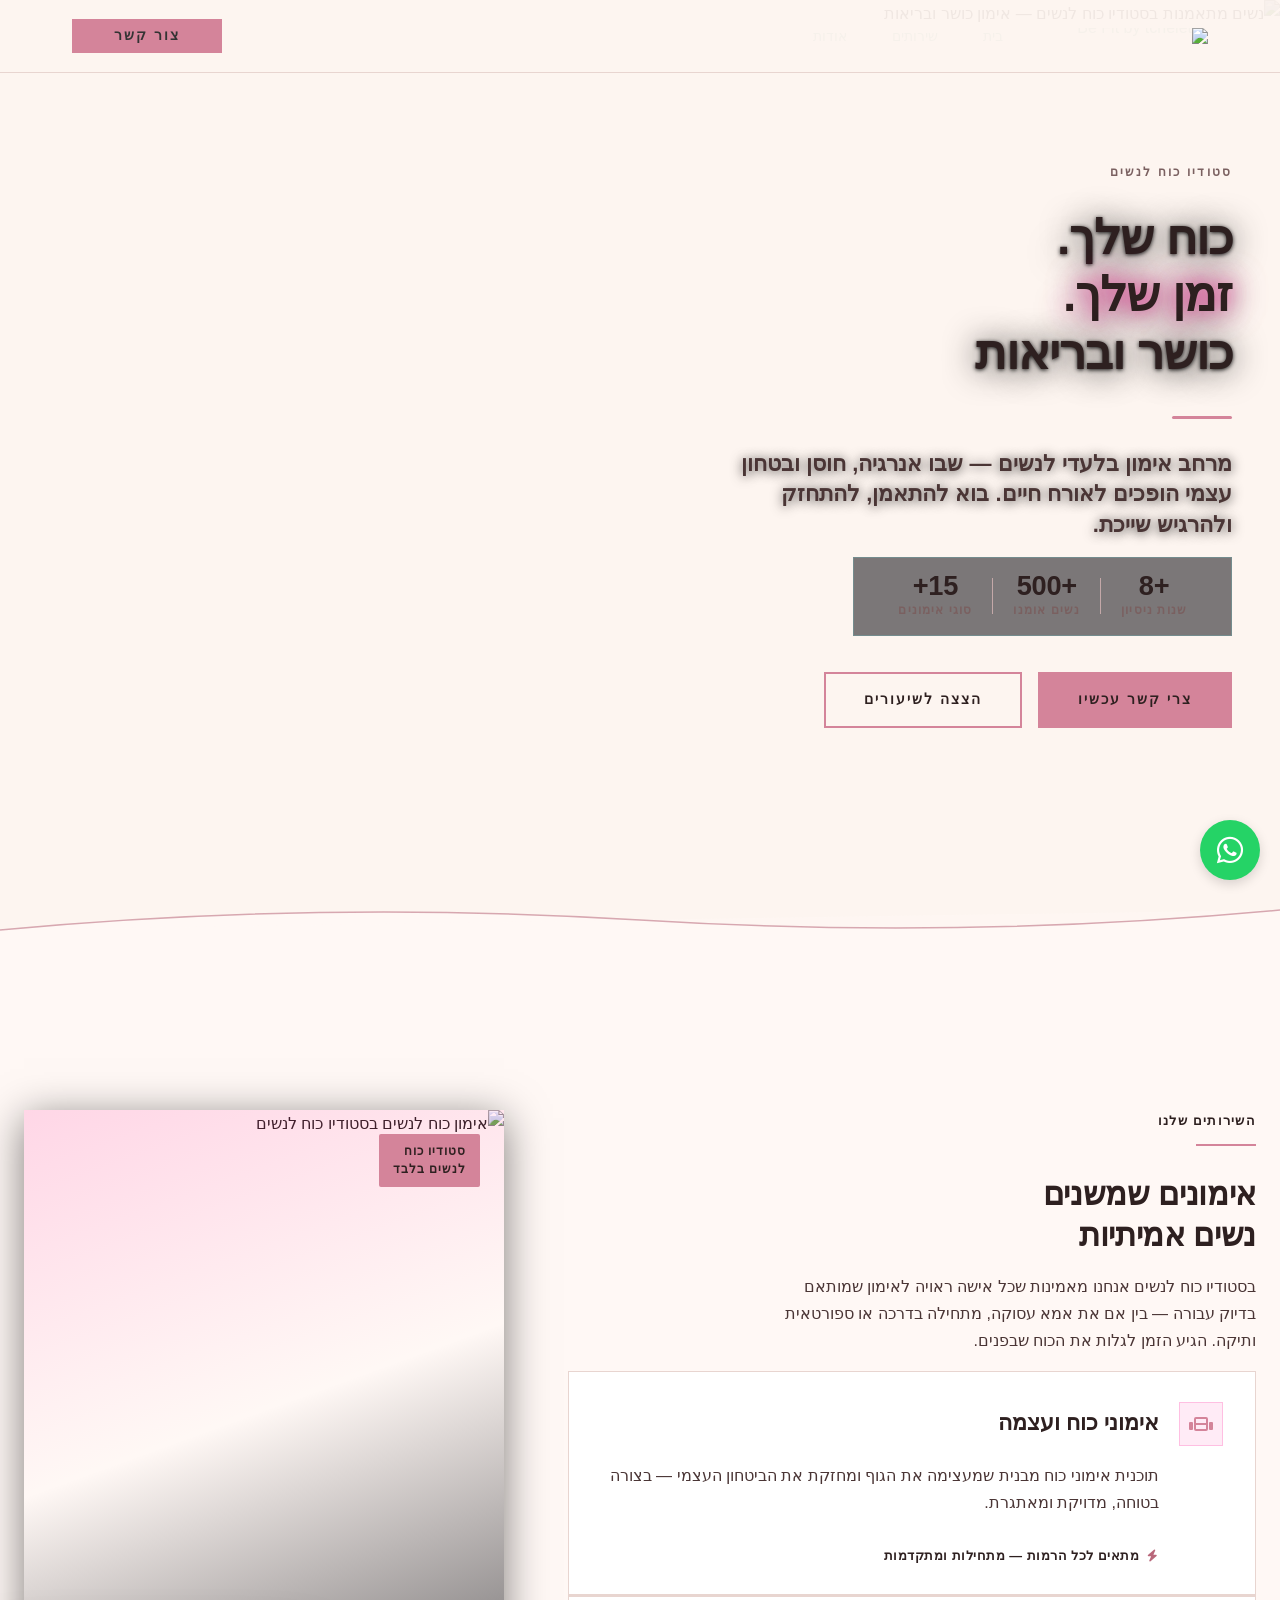
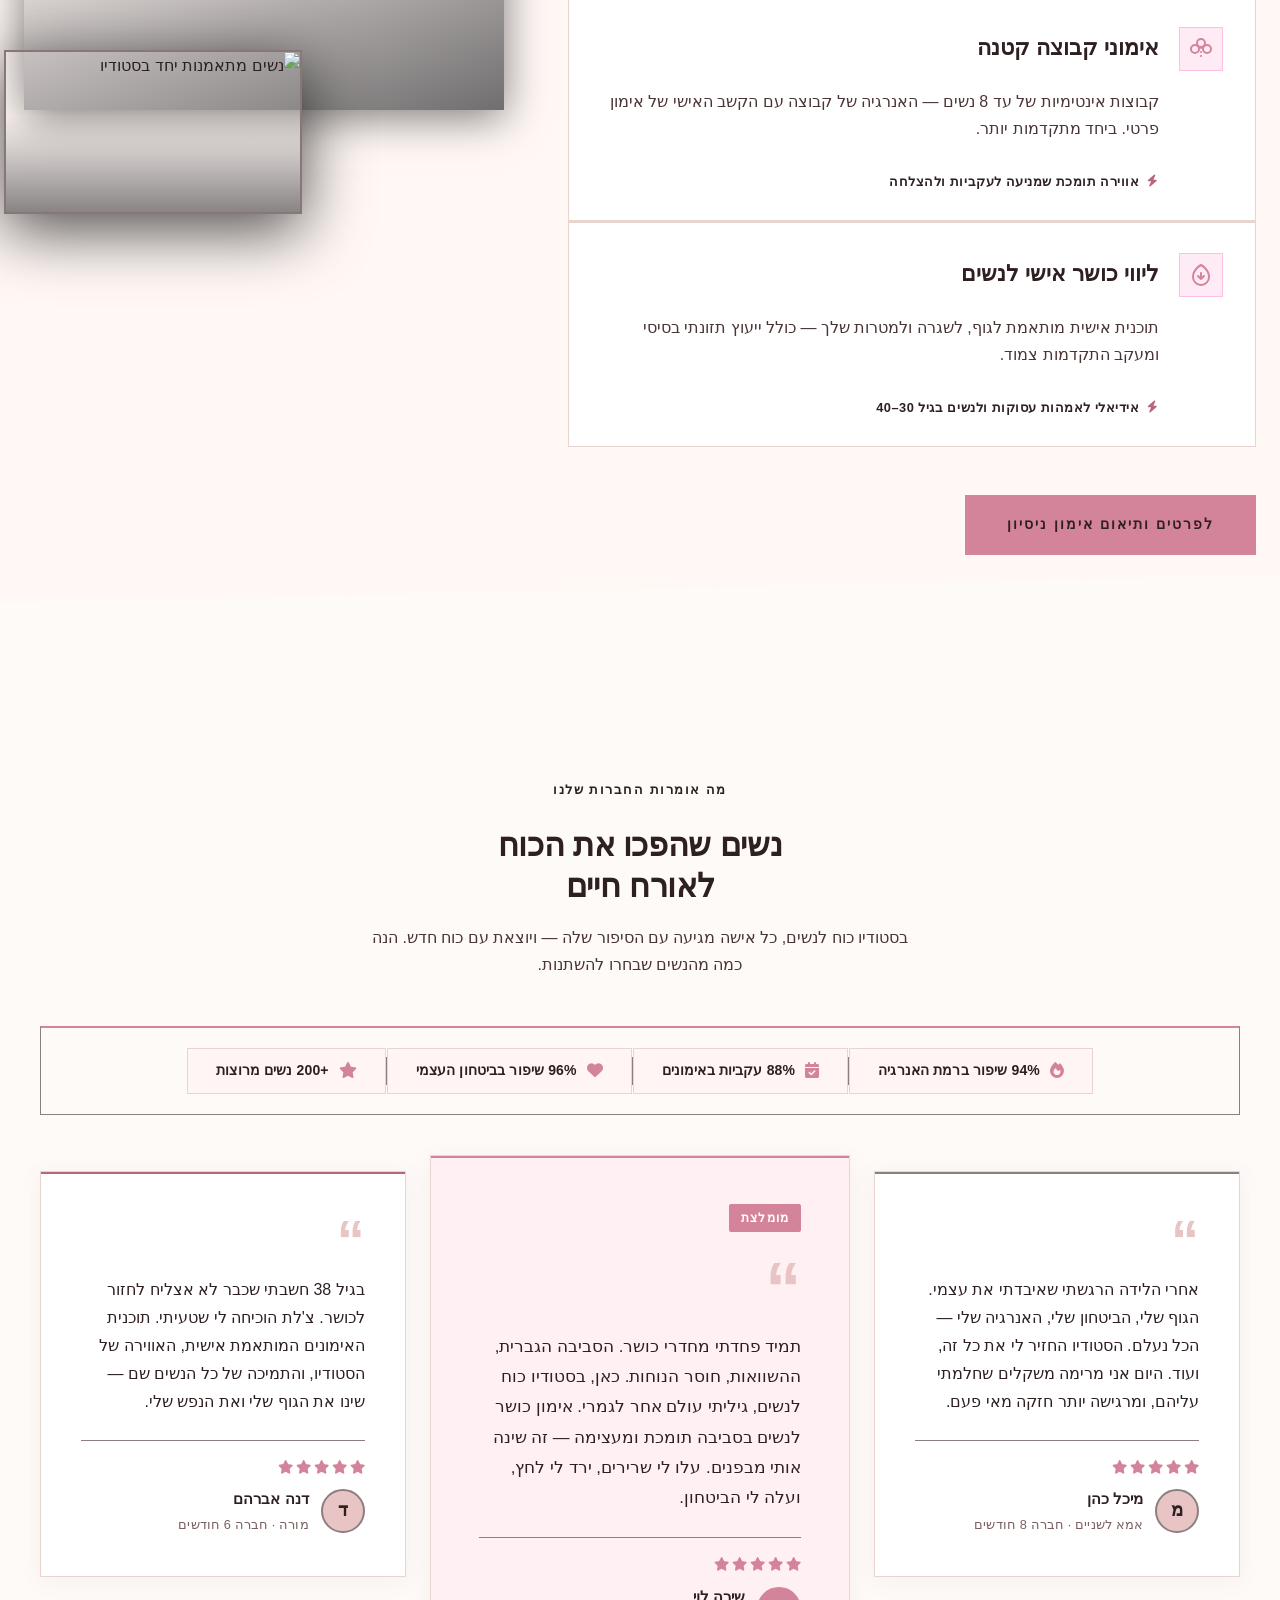
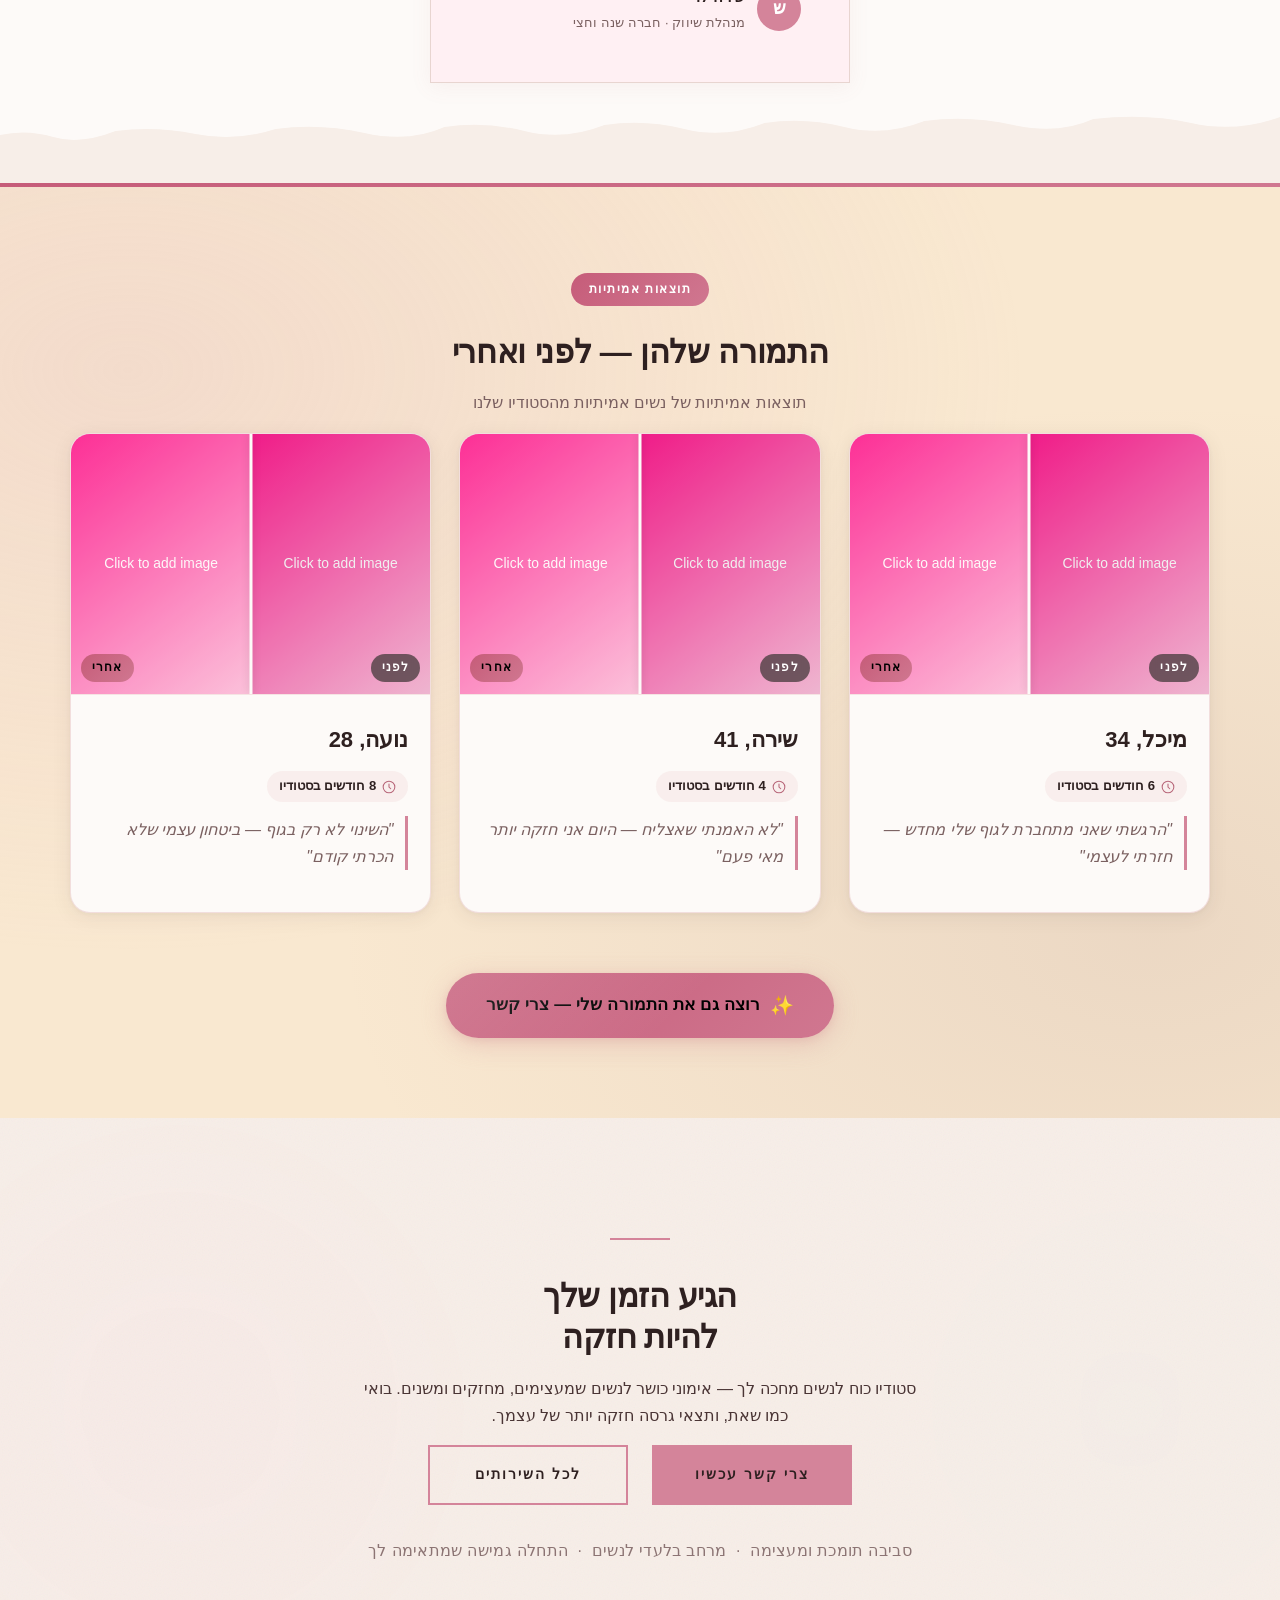
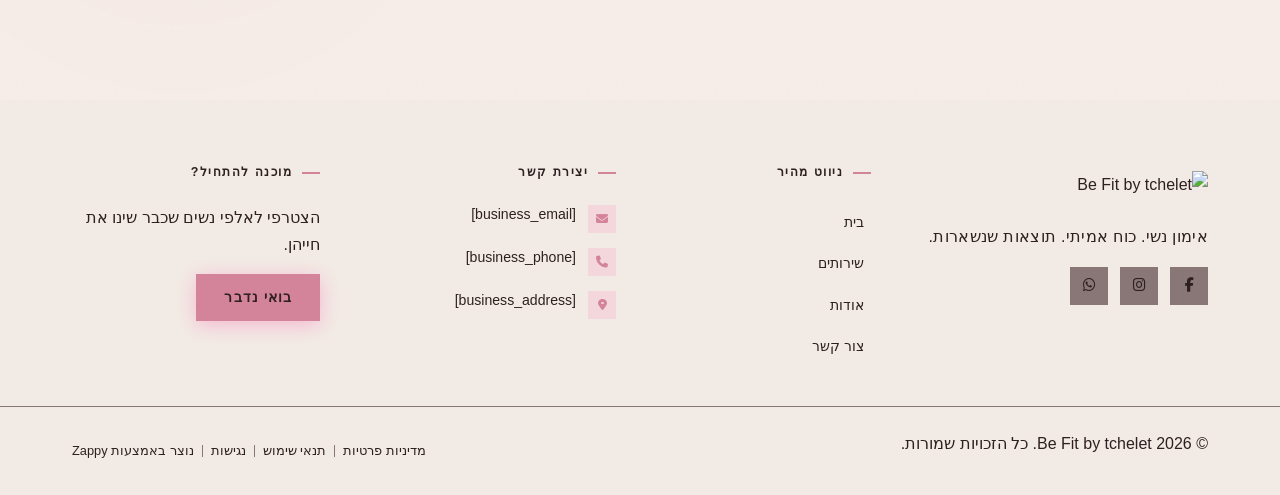
==== commit 9963df8c: "Background sync: Progressive GitHub Sync" ====
--- a/public/index.html
+++ b/public/index.html
@@ -1 +1 @@
-<!doctype html><html dir="rtl" lang="he"><head><meta charset="UTF-8"><meta content="width=device-width,initial-scale=1" name="viewport"><meta content="index, follow" name="robots"><title>תתעוררי לכוח שבך — Be Fit by tchelet</title><meta content="סטודיו כושר ובריאות לנשים בלבד ביבנה. אימוני כוח, מוטיבציה ועצמאות גופנית לאמהות עסוקות ונשים בגיל 30-40. הצטרפי עכשיו ושני את חייך!" name="description"><meta content="כושר ובריאות, סטודיו ביבנה, אימוני כושר לנשים, כושר ובריאות לנשים בגיל 30-40, Be Fit by tchelet" name="keywords"><link href="/assets/favicon.ico" rel="icon" type="image/x-icon"><link href="/assets/favicon-16x16.png" rel="icon" type="image/png" sizes="16x16"><link href="/assets/favicon-32x32.png" rel="icon" type="image/png" sizes="32x32"><link href="/assets/favicon-48x48.png" rel="icon" type="image/png" sizes="48x48"><link href="/assets/favicon-192x192.png" rel="icon" type="image/png" sizes="192x192"><link href="/assets/favicon-512x512.png" rel="icon" type="image/png" sizes="512x512"><link href="/assets/apple-touch-icon.png" rel="apple-touch-icon"><script>!function(){"use strict";var t="5293a548-b61d-4421-b9ec-3b4fd6d69c6f",e="https://api.zappy5.com/api/analytics/track",a=18e5,n=2592e6,o=!0,i=!0,r=!0;var s=function(){var e="zappy_visitor_"+t,a=null;try{if(a=localStorage.getItem(e)){var o=JSON.parse(a),i=Date.now();if(i-o.created<n)return o.lastSeen=i,localStorage.setItem(e,JSON.stringify(o)),o.id}}catch(t){console.warn("Zappy Analytics: LocalStorage not available")}var r="zv_"+Date.now()+"_"+Math.random().toString(36).substr(2,9);try{localStorage.setItem(e,JSON.stringify({id:r,created:Date.now(),lastSeen:Date.now()}))}catch(t){}return r}(),c=function(){var e="zappy_session_"+t,n=null;try{if(n=sessionStorage.getItem(e)){var o=JSON.parse(n),i=Date.now();if(i-o.timestamp<a)return o.timestamp=i,sessionStorage.setItem(e,JSON.stringify(o)),o.id}}catch(t){console.warn("Zappy Analytics: SessionStorage not available")}var r="zs_"+Date.now()+"_"+Math.random().toString(36).substr(2,9);try{sessionStorage.setItem(e,JSON.stringify({id:r,timestamp:Date.now()}))}catch(t){}return r}();function l(a,n){n=n||{};var o={website_id:t,event_type:a,page_path:window.location.pathname,referrer:document.referrer||"direct",visitor_id:s,session_id:c,metadata:n};if(navigator.sendBeacon){var i=new Blob([JSON.stringify(o)],{type:"application/json"});navigator.sendBeacon(e,i)}else fetch(e,{method:"POST",headers:{"Content-Type":"application/json"},body:JSON.stringify(o),keepalive:!0}).catch(function(t){console.warn("Zappy Analytics: Failed to track event",t)})}o&&l("pageview",{title:document.title,url:window.location.href}),i&&document.addEventListener("click",function(t){var e=t.target;if("BUTTON"===e.tagName||e.closest("button")){var a="BUTTON"===e.tagName?e:e.closest("button");l("click",{element:"button",text:a.textContent.trim().substring(0,100),id:a.id||null,class:a.className||null})}else if("A"===e.tagName||e.closest("a")){var n="A"===e.tagName?e:e.closest("a");l("navigation",{element:"link",text:n.textContent.trim().substring(0,100),href:n.href,external:n.hostname!==window.location.hostname})}},!0),r&&document.addEventListener("submit",function(t){var e=t.target;l("form_submit",{form_id:e.id||null,form_name:e.name||null,form_action:e.action||null,form_method:e.method||"GET"})},!0);var d=Date.now();window.addEventListener("beforeunload",function(){l("page_unload",{time_on_page:Math.floor((Date.now()-d)/1e3),page_path:window.location.pathname})}),window.zappyAnalytics={track:l,getVisitorId:function(){return s},getSessionId:function(){return c}}}()</script><meta content="תתעוררי לכוח שבך — Be Fit by tchelet" property="og:title"><meta content="סטודיו כושר ובריאות לנשים בלבד ביבנה. אימוני כוח, מוטיבציה ועצמאות גופנית לאמהות עסוקות ונשים בגיל 30-40. הצטרפי עכשיו ושני את חייך!" property="og:description"><meta content="summary_large_image" name="twitter:card"><meta content="תתעוררי לכוח שבך — Be Fit by tchelet" name="twitter:title"><meta content="סטודיו כושר ובריאות לנשים בלבד ביבנה. אימוני כוח, מוטיבציה ועצמאות גופנית לאמהות עסוקות ונשים בגיל 30-40. הצטרפי עכשיו ושני את חייך!" name="twitter:description"><meta content="website" property="og:type"><meta content="he_IL" property="og:locale"><link href="https://cdnjs.cloudflare.com/ajax/libs/font-awesome/6.4.0/css/all.min.css" rel="stylesheet"><link href="/assets/favicon.ico" rel="icon" type="image/x-icon"><link href="/assets/favicon-16x16.png" rel="icon" type="image/png" sizes="16x16"><link href="/assets/favicon-32x32.png" rel="icon" type="image/png" sizes="32x32"><link href="/assets/favicon-48x48.png" rel="icon" type="image/png" sizes="48x48"><link href="/assets/favicon-192x192.png" rel="icon" type="image/png" sizes="192x192"><link href="/assets/favicon-512x512.png" rel="icon" type="image/png" sizes="512x512"><link href="/assets/apple-touch-icon.png" rel="apple-touch-icon"><link href="https://cdn.jsdelivr.net/npm/vanilla-cookieconsent@3/dist/cookieconsent.css" rel="stylesheet"><script src="https://cdn.jsdelivr.net/npm/vanilla-cookieconsent@3/dist/cookieconsent.umd.js"></script><script src="https://cdn.jsdelivr.net/gh/mickidum/acc_toolbar/acctoolbar/acctoolbar.min.js"></script><link href="/styles.css" rel="stylesheet"><style id="zappy-dropdown-submenu-styles">#navMenu li:has(.sub-menu),.nav-menu li:has(.sub-menu),.navbar li:has(.sub-menu),nav li:has(.sub-menu){position:relative}#navMenu .sub-menu,.nav-menu .sub-menu,.navbar .sub-menu,nav .sub-menu{display:block!important;position:absolute!important;top:100%;left:0;min-width:220px;background:#fff;border-radius:8px;box-shadow:0 8px 25px rgba(0,0,0,.15);padding:8px 0;opacity:0;visibility:hidden;transform:translateY(10px);transition:all .3s ease;z-index:1000;list-style:none;pointer-events:none}#navMenu li:hover>.sub-menu,.nav-menu li:hover>.sub-menu,.navbar li:hover>.sub-menu,nav li:hover>.sub-menu{opacity:1!important;visibility:visible!important;transform:translateY(0)!important;pointer-events:auto!important}.sub-menu li{list-style:none;margin:0;padding:0}.sub-menu a{display:block!important;padding:10px 16px!important;color:var(--text-dark,#333)!important;font-weight:500;text-decoration:none;white-space:nowrap;transition:background-color .2s}.sub-menu .zappy-nav-child>a{padding-left:28px!important;font-size:.9em!important;opacity:.85!important}[dir=rtl] .sub-menu .zappy-nav-child>a,html[lang=ar] .sub-menu .zappy-nav-child>a,html[lang=he] .sub-menu .zappy-nav-child>a{padding-left:10px!important;padding-right:28px!important}.sub-menu .zappy-nav-parent>a{font-weight:600!important}.sub-menu a:hover{background-color:#f5f5f5}[dir=rtl] .nav-menu .sub-menu,[dir=rtl] .navbar .sub-menu,[dir=rtl] nav .sub-menu,html[lang=ar] .nav-menu .sub-menu,html[lang=ar] .navbar .sub-menu,html[lang=ar] nav .sub-menu,html[lang=he] .nav-menu .sub-menu,html[lang=he] .navbar .sub-menu,html[lang=he] nav .sub-menu{left:auto!important;right:0!important}.sub-menu:empty,.sub-menu:not(:has(li)):not(:has(> a)),.sub-menu:not(:has(li:not(.zappy-hidden-menu-item))):not(:has(> a)){display:none!important;opacity:0!important;visibility:hidden!important;pointer-events:none!important}li:has(.menu-group-title):hover>.sub-menu{opacity:1!important;visibility:visible!important;transform:translateY(0)!important;pointer-events:auto!important}#navMenu>li>.menu-group-title,.nav-menu>li>.menu-group-title{display:inline-block;padding:.5rem 1rem;cursor:default;user-select:none}@media (max-width:768px){#navMenu .sub-menu,.nav-menu .sub-menu,.navbar .sub-menu,nav .sub-menu{position:static!important;transform:none!important;box-shadow:none!important;background:0 0!important;max-height:0;overflow:hidden;opacity:0;visibility:hidden;transition:max-height .3s ease,opacity .3s ease;padding:0!important;border-radius:0!important}#navMenu .sub-menu.mobile-expanded,.nav-menu .sub-menu.mobile-expanded,.navbar .sub-menu.mobile-expanded{max-height:none!important;overflow-y:visible!important;opacity:1!important;visibility:visible!important;padding:8px 0 8px 16px!important}[dir=rtl] .sub-menu.mobile-expanded,html[lang=he] .sub-menu.mobile-expanded{padding:8px 16px 8px 0!important}#navMenu li:hover>.sub-menu,.nav-menu li:hover>.sub-menu,.navbar li:hover>.sub-menu,nav li:hover>.sub-menu{opacity:0;visibility:hidden;pointer-events:none}#navMenu li>.sub-menu.mobile-expanded,.nav-menu li>.sub-menu.mobile-expanded,.navbar li>.sub-menu.mobile-expanded,nav li>.sub-menu.mobile-expanded{opacity:1!important;visibility:visible!important;pointer-events:auto!important}#navMenu li:has(.sub-menu),.nav-menu li:has(.sub-menu),.navbar li:has(.sub-menu),nav li:has(.sub-menu){display:flex!important;flex-wrap:wrap!important;align-items:center!important;position:relative!important;min-height:44px!important}#navMenu li:has(.sub-menu)>a,.nav-menu li:has(.sub-menu)>a,.navbar li:has(.sub-menu)>a,nav li:has(.sub-menu)>a{flex:1!important;min-width:0!important}#navMenu li:has(.sub-menu)>.menu-group-title,.nav-menu li:has(.sub-menu)>.menu-group-title,.navbar li:has(.sub-menu)>.menu-group-title,nav li:has(.sub-menu)>.menu-group-title{flex:1!important;min-width:0!important;padding:0!important;line-height:inherit!important}#navMenu li:has(.sub-menu)>.sub-menu,.nav-menu li:has(.sub-menu)>.sub-menu,.navbar li:has(.sub-menu)>.sub-menu,nav li:has(.sub-menu)>.sub-menu{flex-basis:100%!important;width:100%!important}#navMenu li:has(.sub-menu)>a [class*=arrow],#navMenu li:has(.sub-menu)>a [class*=chevron],.nav-menu li:has(.sub-menu)>a .fa-angle-down,.nav-menu li:has(.sub-menu)>a .fa-chevron-down,.nav-menu li:has(.sub-menu)>a [class*=arrow],.nav-menu li:has(.sub-menu)>a [class*=chevron],nav li:has(.sub-menu)>a [class*=arrow],nav li:has(.sub-menu)>a [class*=chevron]{display:none!important;visibility:hidden!important}.mobile-submenu-toggle{display:flex!important;align-items:center!important;justify-content:center!important;width:44px!important;height:auto!important;background:0 0!important;border:none!important;cursor:pointer!important;color:var(--text-light)!important;position:static!important;flex-shrink:0!important;align-self:stretch!important;z-index:2!important;padding:0!important;margin:0!important}.mobile-submenu-toggle::after{content:''!important;width:0!important;height:0!important;border-left:6px solid transparent!important;border-right:6px solid transparent!important;border-top:7px solid currentColor!important;transition:transform .3s ease!important}.mobile-submenu-toggle.expanded::after{transform:rotate(180deg)!important}.sub-menu a{padding:10px 0!important;display:block!important;color:var(--text-light)!important;white-space:normal!important}.sub-menu .zappy-nav-child>a{padding-left:28px!important;font-size:.9em!important;opacity:.85!important}[dir=rtl] .sub-menu .zappy-nav-child>a,html[lang=ar] .sub-menu .zappy-nav-child>a,html[lang=he] .sub-menu .zappy-nav-child>a{padding-left:0!important;padding-right:28px!important}.sub-menu .zappy-nav-parent>a{font-weight:600!important}#navMenu.active,.nav-menu.active{max-width:100vw!important;overflow-x:hidden!important;box-sizing:border-box!important}.navbar .sub-menu li a,.zappy-products-dropdown .sub-menu a,nav.navbar .sub-menu li a{color:var(--text-light)!important}}@media (min-width:769px){.mobile-submenu-toggle{display:none!important}}</style><style id="zappy-widget-visibility">html[dir=rtl] .whatsapp-float{right:20px!important;left:auto!important}html:not([dir]) .whatsapp-float,html[dir=ltr] .whatsapp-float{left:20px!important;right:auto!important}html[dir=rtl] #mic-access-tool-general-button,html[dir=rtl] #mic-init-access-tool #mic-access-tool-general-button,html[dir=rtl] #mic-init-access-tool .mic-access-tool-general-button,html[dir=rtl] ._access-icon,html[dir=rtl] .mic-access-tool-general-button{left:20px!important;right:auto!important}html:not([dir]) #mic-access-tool-general-button,html:not([dir]) #mic-init-access-tool #mic-access-tool-general-button,html:not([dir]) #mic-init-access-tool .mic-access-tool-general-button,html:not([dir]) ._access-icon,html:not([dir]) .mic-access-tool-general-button,html[dir=ltr] #mic-access-tool-general-button,html[dir=ltr] #mic-init-access-tool #mic-access-tool-general-button,html[dir=ltr] #mic-init-access-tool .mic-access-tool-general-button,html[dir=ltr] ._access-icon,html[dir=ltr] .mic-access-tool-general-button{right:20px!important;left:auto!important}@media (max-width:768px){.whatsapp-float{display:flex!important}}@media (min-width:769px){.whatsapp-float{display:flex!important}}@media (max-width:768px){#mic-access-tool-general-button,#mic-init-access-tool #mic-access-tool-general-button,#mic-init-access-tool .mic-access-tool-general-button,._access-icon,.mic-access-tool-general-button{display:flex!important;visibility:visible!important;opacity:1!important;pointer-events:auto!important}#mic-access-tool-box,#mic-init-access-tool #mic-access-tool-box,._access-menu,.mic-access-tool-box,div[id*=mic-access-tool-box]{visibility:hidden;opacity:0;pointer-events:auto!important}}@media (min-width:769px){#mic-access-tool-general-button,#mic-init-access-tool #mic-access-tool-general-button,#mic-init-access-tool .mic-access-tool-general-button,._access-icon,.mic-access-tool-general-button{display:flex!important;visibility:visible!important;opacity:1!important;pointer-events:auto!important}#mic-access-tool-box,#mic-init-access-tool #mic-access-tool-box,._access-menu,.mic-access-tool-box,div[id*=mic-access-tool-box]{visibility:hidden;opacity:0;pointer-events:auto!important}}</style></head><body><nav class="navbar" dir="rtl"><button aria-label="Menu" class="mobile-toggle" id="mobileToggle"><svg viewBox="0 0 24 24" fill="none" height="24" width="24" class="hamburger-icon"><path d="M3 12h18M3 6h18M3 18h18" stroke="currentColor" stroke-width="2" stroke-linecap="round"></path></svg> <svg viewBox="0 0 24 24" fill="none" height="24" width="24" class="close-icon" style="display:none"><path d="M18 6L6 18M6 6l12 12" stroke="currentColor" stroke-width="2" stroke-linecap="round"></path></svg></button> <button aria-label="Call" class="phone-header-btn" data-phone="[business_phone]"><svg viewBox="0 0 24 24" fill="currentColor" height="20" width="20"><path d="M22 16.92v3a2 2 0 0 1-2.18 2 19.79 19.79 0 0 1-8.63-3.07 19.5 19.5 0 0 1-6-6 19.79 19.79 0 0 1-3.07-8.67A2 2 0 0 1 4.11 2h3a2 2 0 0 1 2 1.72 12.84 12.84 0 0 0 .7 2.81 2 2 0 0 1-.45 2.11L8.09 9.91a16 16 0 0 0 6 6l1.27-1.27a2 2 0 0 1 2.11-.45 12.84 12.84 0 0 0 2.81.7A2 2 0 0 1 22 16.92z"></path></svg></button><div class="nav-container"><div class="nav-right-group"><div class="nav-brand"><a href="/" class="logo-link"><img alt="Be Fit by tchelet" src="/assets/be-fit-by-tchelet-logo.webp" class="logo"></a></div><ul class="nav-menu" id="navMenu"><li><a href="/">בית</a></li><li><a href="/services">שירותים</a></li><li><a href="/about">אודות</a></li></ul></div><div class="nav-cta-container"><a href="/contact" class="nav-cta-btn">צור קשר</a></div></div></nav><script>window.addEventListener("load",function(){const e=document.querySelector(".navbar, nav, header");if(!e)return void console.log("[Navbar] Navbar element not found");let t=document.getElementById("mobileToggle")||document.querySelector(".mobile-toggle")||document.querySelector(".hamburger")||document.querySelector(".hamburger-menu")||document.querySelector(".menu-toggle")||document.querySelector(".burger-menu")||document.querySelector('[aria-label="Menu"]')||document.querySelector('[aria-label="תפריט"]');const o=document.querySelector(".phone-header-btn"),n=window.getComputedStyle(e);let r=n.backgroundColor;if(console.log("[Navbar] Initial navbar background:",r),"transparent"===r||"rgba(0, 0, 0, 0)"===r||r.startsWith("rgba")&&r.includes(", 0)")){const e=n.backgroundImage;if(e&&"none"!==e)console.log("[Navbar] Navbar has background image/gradient, using dark text"),r="rgb(240, 240, 240)";else{const e=window.getComputedStyle(document.body).backgroundColor;console.log("[Navbar] Navbar transparent, using body background:",e),r=e}}const i=r.match(/\d+/g);if(i&&i.length>=3){const e=(.299*parseInt(i[0])+.587*parseInt(i[1])+.114*parseInt(i[2]))/255;console.log("[Navbar] Mobile button colors preserved from Claude CSS (luminance:",e.toFixed(2)+")");const n=document.createElement("style");n.id="zappy-mobile-nav-fix";document.documentElement.lang;document.documentElement.dir,n.textContent='\n        /* Hide mobile buttons on desktop, show only on mobile */\n        @media (min-width: 769px) {\n          .mobile-toggle,\n          .phone-header-btn {\n            display: none !important;\n          }\n        }\n        \n        /* Show and position mobile buttons correctly on mobile */\n        @media (max-width: 768px) {\n          .mobile-toggle,\n          .phone-header-btn {\n            position: absolute !important;\n            top: 50% !important;\n            transform: translateY(-50%) !important;\n            z-index: 1001 !important;\n            display: flex !important;\n            align-items: center !important;\n            justify-content: center !important;\n            width: 36px !important;\n            height: 36px !important;\n            border-radius: 50% !important;\n            border: none !important;\n            cursor: pointer !important;\n            padding: 6px !important;\n            background: none !important;\n            color: var(--nav-text, var(--text-light)) !important;\n          }\n          \n          /* LTR positioning (default): hamburger LEFT, phone RIGHT */\n          html:not([dir="rtl"]):not([lang="he"]):not([lang="ar"]) .mobile-toggle,\n          html[dir="ltr"] .mobile-toggle {\n            left: 12px !important;\n            right: auto !important;\n          }\n          html:not([dir="rtl"]):not([lang="he"]):not([lang="ar"]) .phone-header-btn,\n          html[dir="ltr"] .phone-header-btn {\n            right: 12px !important;\n            left: auto !important;\n          }\n          \n          /* RTL positioning: hamburger RIGHT, phone LEFT */\n          html[dir="rtl"] .mobile-toggle,\n          html[lang="he"] .mobile-toggle,\n          html[lang="ar"] .mobile-toggle {\n            right: 12px !important;\n            left: auto !important;\n          }\n          html[dir="rtl"] .phone-header-btn,\n          html[lang="he"] .phone-header-btn,\n          html[lang="ar"] .phone-header-btn {\n            left: 12px !important;\n            right: auto !important;\n          }\n          \n          /* CRITICAL: Ensure nav-container has min-height on mobile */\n          /* All children are positioned absolutely/fixed on mobile, so height:auto collapses to 0 */\n          .nav-container {\n            min-height: 70px !important;\n            position: relative !important;\n          }\n          \n          /* Ensure SVG icons are properly sized and inherit color */\n          .mobile-toggle svg,\n          .phone-header-btn svg {\n            width: 24px !important;\n            height: 24px !important;\n            /* Don\'t force display - let JavaScript control hamburger/close toggle */\n          }\n          \n          /* Reset nav-cta-container on mobile - remove desktop box-shadow/padding */\n          /* that creates a visible ghost box when CTA button is hidden */\n          .nav-cta-container {\n            box-shadow: none !important;\n            padding: 0 !important;\n          }\n          \n          /* Hide nav-cta-container entirely on mobile when there\'s no lang-switcher */\n          /* (only the CTA button is inside, and it\'s hidden on mobile) */\n          .nav-cta-container:not(:has(.lang-switcher)) {\n            display: none !important;\n          }\n          \n          /* CRITICAL: Prevent hero image fade gradient from bleeding over headline text */\n          /* The .image-fade-gradient has bottom: -30px (extends below parent) */\n          /* On mobile stacked layout, this overlaps the h1 text below the image */\n          .hero-image-column {\n            overflow: hidden !important;\n          }\n          .image-fade-gradient {\n            bottom: 0 !important;\n          }\n          \n          /* Hide desktop language switcher on mobile - hamburger menu handles it */\n          /* High specificity to override stored CSS */\n          .lang-switcher,\n          .nav-cta-container .lang-switcher,\n          .nav-container .lang-switcher,\n          .navbar .lang-switcher,\n          .navbar .nav-cta-container .lang-switcher {\n            display: none !important;\n          }\n        }\n      ';const r=document.getElementById("zappy-mobile-nav-fix");r&&r.remove(),document.head.appendChild(n),console.log("[Navbar] Critical CSS injected for mobile nav positioning");const a=window.innerWidth<=768;if(t){const e=t.querySelector(".hamburger-icon"),o=t.querySelector(".close-icon");e&&(e.style.setProperty("width","24px","important"),e.style.setProperty("height","24px","important"),e.style.setProperty("display","block","important")),o&&(o.style.setProperty("width","24px","important"),o.style.setProperty("height","24px","important"),o.style.setProperty("display","none","important")),a?(t.style.setProperty("position","absolute","important"),t.style.setProperty("top","50%","important"),t.style.setProperty("transform","translateY(-50%)","important"),t.style.setProperty("z-index","1001","important"),t.style.removeProperty("left"),t.style.removeProperty("right"),console.log("[Navbar] Mobile toggle positioning applied (mobile viewport)")):(t.style.removeProperty("position"),t.style.removeProperty("top"),t.style.removeProperty("transform"),t.style.removeProperty("z-index"),t.style.removeProperty("left"),t.style.removeProperty("right"),console.log("[Navbar] Desktop viewport - cleared mobile toggle inline positioning"))}if(o){const e=o.querySelector("svg");e&&(e.style.width="24px",e.style.height="24px",e.setAttribute("width","24"),e.setAttribute("height","24")),a?(o.style.setProperty("position","absolute","important"),o.style.setProperty("top","50%","important"),o.style.setProperty("transform","translateY(-50%)","important"),o.style.setProperty("z-index","1001","important"),o.style.removeProperty("left"),o.style.removeProperty("right"),console.log("[Navbar] Phone button positioning applied (mobile viewport)")):(o.style.removeProperty("position"),o.style.removeProperty("top"),o.style.removeProperty("transform"),o.style.removeProperty("z-index"),o.style.removeProperty("left"),o.style.removeProperty("right"),console.log("[Navbar] Desktop viewport - cleared phone button inline positioning"))}}else console.log("[Navbar] Could not parse background color:",r);t=document.getElementById("mobileToggle")||document.querySelector(".mobile-toggle")||document.querySelector(".hamburger")||document.querySelector(".hamburger-menu")||document.querySelector(".menu-toggle")||document.querySelector(".burger-menu")||document.querySelector('[aria-label="Menu"]')||document.querySelector('[aria-label="תפריט"]');const a=document.getElementById("navMenu")||document.querySelector(".nav-menu")||document.querySelector(".nav-links")||document.querySelector("nav ul:not(.submenu)");if(!t||!a)return void console.log("[Navbar] Mobile toggle or menu not found:",{toggle:!!t,menu:!!a});a.id||(a.id="navMenu"),console.log("[Navbar] Initializing mobile menu...");const l=t.cloneNode(!0);t.parentNode.replaceChild(l,t),l.addEventListener("click",function(e){e.preventDefault(),e.stopPropagation();const t=this.querySelector(".hamburger-icon"),o=this.querySelector(".close-icon");a.classList.contains("active")?(a.classList.remove("active"),t&&t.style.setProperty("display","block","important"),o&&o.style.setProperty("display","none","important"),document.body.style.overflow="",console.log("[Navbar] Menu closed")):(a.classList.add("active"),t&&t.style.setProperty("display","none","important"),o&&o.style.setProperty("display","block","important"),document.body.style.overflow="hidden",console.log("[Navbar] Menu opened"))}),a.querySelectorAll("a").forEach(function(e){e.addEventListener("click",function(){if("#"===this.getAttribute("href"))return;const e=l.querySelector(".hamburger-icon"),t=l.querySelector(".close-icon");a.classList.remove("active"),e&&e.style.setProperty("display","block","important"),t&&t.style.setProperty("display","none","important"),document.body.style.overflow="",console.log("[Navbar] Menu closed (link clicked)")})});var s=a.querySelectorAll(".dropdown-toggle");s.forEach(function(e){e.addEventListener("click",function(e){e.preventDefault(),e.stopPropagation();var t=this.closest(".nav-dropdown");t&&(t.parentNode.querySelectorAll(".nav-dropdown.open").forEach(function(e){e!==t&&e.classList.remove("open")}),t.classList.toggle("open"),console.log("[Navbar] Dropdown toggled:",t.classList.contains("open")?"open":"closed"))})}),document.addEventListener("click",function(e){e.target.closest(".nav-dropdown")||document.querySelectorAll(".nav-dropdown.open").forEach(function(e){e.classList.remove("open")})}),console.log("[Navbar] Dropdown handlers initialized for "+s.length+" dropdowns"),o&&o.addEventListener("click",function(){const e=document.querySelectorAll('a[href^="tel:"]'),t=e.length>0?e[0].getAttribute("href").replace("tel:",""):"[business_phone]";window.location.href="tel:"+t,console.log("[Navbar] Phone button clicked")}),console.log("[Navbar] Mobile menu initialized successfully")})</script><main><section class="index-hero-section" dir="rtl" data-layout-spec="בית-hero" data-hero-type="fullscreen-scrim"><div class="index-hero-bg"><img alt="נשים מתאמנות בסטודיו כוח לנשים — אימון כושר ובריאות" src="/assets/site-index-hero-image-1-1778012447586-7f93kr.webp?v=1778012447586" data-context="Dramatic cinematic wide-angle photo of determined strong women training in a dark premium fitness studio. Neon pink and cyan rim lighting illuminating athletic female figures mid-workout — lifting weights, doing powerful exercises. Deep shadows, high contrast, editorial fitness magazine aesthetic. Dark background with moody atmospheric lighting, slight film grain, empowering and intense atmosphere. Women-only studio, modern equipment, professional gym setting." data-placeholder="index-hero-image-1" height="900" width="1440" data-hero-bg="true"></div><div class="index-hero-vignette" aria-hidden="true"></div><div class="index-hero-scrim" aria-hidden="true"></div><div class="index-hero-neon-bar" aria-hidden="true"></div><div class="index-hero-container"><div class="index-hero-content"><span class="index-hero-eyebrow">סטודיו כוח לנשים</span><h1 class="index-hero-h1">כוח שלך.<br><span class="index-hero-accent">זמן שלך.</span><br>כושר ובריאות</h1><div class="index-hero-underline" aria-hidden="true"></div><h3 class="index-hero-subtitle">מרחב אימון בלעדי לנשים — שבו אנרגיה, חוסן ובטחון עצמי הופכים לאורח חיים. בוא להתאמן, להתחזק ולהרגיש שייכת.</h3><div class="index-hero-stats" role="list"><div class="index-hero-stat" role="listitem"><span class="index-hero-stat-number">+8</span> <span class="index-hero-stat-label">שנות ניסיון</span></div><div class="index-hero-stat-divider" aria-hidden="true"></div><div class="index-hero-stat" role="listitem"><span class="index-hero-stat-number">+500</span> <span class="index-hero-stat-label">נשים אומנו</span></div><div class="index-hero-stat-divider" aria-hidden="true"></div><div class="index-hero-stat" role="listitem"><span class="index-hero-stat-number">15+</span> <span class="index-hero-stat-label">סוגי אימונים</span></div></div><div class="index-hero-ctas"><a href="/contact" class="index-hero-btn-primary">צרי קשר עכשיו</a> <a href="/services" class="index-hero-btn-secondary">הצצה לשיעורים</a></div></div></div><div class="index-hero-divider-wrapper" aria-hidden="true"><svg viewBox="0 0 1440 90" aria-hidden="true" data-no-icon-edit="true" preserveAspectRatio="none" xmlns="http://www.w3.org/2000/svg"><defs><linearGradient id="heroDividerGrad" x1="0" x2="0" y1="0" y2="1"><stop offset="0%" stop-color="#121216" stop-opacity="0"></stop><stop offset="100%" stop-color="#121216" stop-opacity="1"></stop></linearGradient></defs><path d="M0,90 L0,30 Q360,0 720,20 T1440,10 L1440,90 Z" fill="#0D0D0D"></path><path d="M0,90 L0,30 Q360,0 720,20 T1440,10 L1440,90 Z" fill="#0D0D0D" opacity="0.6"></path><path d="M0,30 Q360,0 720,20 T1440,10" stroke="#B8677A" stroke-width="1.5" fill="#0D0D0D" opacity="0.55"></path></svg></div></section><section class="index-services-section" dir="rtl" data-layout-spec="בית-services"><div class="iss-grain" aria-hidden="true"></div><div class="iss-container"><div class="iss-grid"><div class="iss-content-col"><span class="iss-label">השירותים שלנו</span><div class="iss-accent-rule" aria-hidden="true"></div><h2 class="iss-heading">אימונים שמשנים<br><span class="iss-heading-highlight">נשים אמיתיות</span></h2><p class="iss-intro">בסטודיו כוח לנשים אנחנו מאמינות שכל אישה ראויה לאימון שמותאם בדיוק עבורה — בין אם את אמא עסוקה, מתחילה בדרכה או ספורטאית ותיקה. הגיע הזמן לגלות את הכוח שבפנים.</p><div class="iss-services-stack"><article class="iss-service-block"><div class="iss-service-inner"><div class="iss-service-icon" aria-hidden="true"><svg viewBox="0 0 28 28" fill="none" height="28" width="28" data-element-type="icon" data-icon-type="svg" xmlns="http://www.w3.org/2000/svg"><rect fill="currentColor" height="8" rx="1" width="4" x="2" y="12"></rect><rect fill="none" height="12" rx="1" width="12" x="8" y="8" stroke="currentColor" stroke-width="2"></rect><rect fill="currentColor" height="8" rx="1" width="4" x="22" y="12"></rect><line stroke="currentColor" stroke-width="2" x1="8" x2="20" y1="14" y2="14"></line></svg></div><div class="iss-service-body"><h3 class="iss-service-title">אימוני כוח ועצמה</h3><p class="iss-service-desc">תוכנית אימוני כוח מבנית שמעצימה את הגוף ומחזקת את הביטחון העצמי — בצורה בטוחה, מדויקת ומאתגרת.</p><span class="iss-service-benefit"><i class="fa-solid fa-bolt" aria-hidden="true"></i> מתאים לכל הרמות — מתחילות ומתקדמות</span></div></div></article><div class="iss-separator" aria-hidden="true"></div><article class="iss-service-block"><div class="iss-service-inner"><div class="iss-service-icon" aria-hidden="true"><svg viewBox="0 0 28 28" fill="none" height="28" width="28" data-element-type="icon" data-icon-type="svg" xmlns="http://www.w3.org/2000/svg"><circle cx="8" cy="14" r="4" stroke="currentColor" stroke-width="2"></circle><circle cx="20" cy="14" r="4" stroke="currentColor" stroke-width="2"></circle><circle cx="14" cy="8" r="4" stroke="currentColor" stroke-width="2"></circle><line stroke="currentColor" stroke-width="1.5" x1="14" x2="14" y1="12" y2="22" stroke-dasharray="2 2"></line></svg></div><div class="iss-service-body"><h3 class="iss-service-title">אימוני קבוצה קטנה</h3><p class="iss-service-desc">קבוצות אינטימיות של עד 8 נשים — האנרגיה של קבוצה עם הקשב האישי של אימון פרטי. ביחד מתקדמות יותר.</p><span class="iss-service-benefit"><i class="fa-solid fa-bolt" aria-hidden="true"></i> אווירה תומכת שמניעה לעקביות ולהצלחה</span></div></div></article><div class="iss-separator" aria-hidden="true"></div><article class="iss-service-block"><div class="iss-service-inner"><div class="iss-service-icon" aria-hidden="true"><svg viewBox="0 0 28 28" fill="none" height="28" width="28" data-element-type="icon" data-icon-type="svg" xmlns="http://www.w3.org/2000/svg"><path d="M14 4 C14 4 6 8 6 16 C6 20.4 9.6 24 14 24 C18.4 24 22 20.4 22 16 C22 8 14 4 14 4Z" stroke="currentColor" stroke-width="2" fill="none"></path><path d="M14 12 L14 18 M11 15 L14 18 L17 15" stroke="currentColor" stroke-width="2" stroke-linecap="round" stroke-linejoin="round"></path></svg></div><div class="iss-service-body"><h3 class="iss-service-title">ליווי כושר אישי לנשים</h3><p class="iss-service-desc">תוכנית אישית מותאמת לגוף, לשגרה ולמטרות שלך — כולל ייעוץ תזונתי בסיסי ומעקב התקדמות צמוד.</p><span class="iss-service-benefit"><i class="fa-solid fa-bolt" aria-hidden="true"></i> אידיאלי לאמהות עסוקות ולנשים בגיל 30–40</span></div></div></article></div><a href="#contact" class="iss-cta-btn">לפרטים ותיאום אימון ניסיון</a></div><div class="iss-visual-col"><div class="iss-main-img-wrap"><div class="iss-img-pink-wash" aria-hidden="true"></div><img alt="אימון כוח לנשים בסטודיו כוח לנשים" src="/assets/site-index-services-image-1.webp" class="iss-main-img" data-context="A powerful, cinematic shot of a strong woman performing a barbell deadlift or squat in a dark, moody gym studio. Dramatic side lighting with pink/magenta highlights on her muscles. Black and white with a subtle pink color wash overlay. Women-only fitness studio atmosphere, empowering and athletic. High contrast editorial photography style." data-placeholder="index-services-image-1" height="720" width="520"><div class="iss-img-badge" aria-hidden="true"><span>סטודיו כוח</span> <span>לנשים בלבד</span></div></div><div class="iss-peek-img-wrap"><img alt="נשים מתאמנות יחד בסטודיו" src="/assets/site-index-services-image-2.webp" class="iss-peek-img" data-context="Close-up of two women high-fiving or fist-bumping after a workout in a dark gym. Neon pink accent lighting. Celebratory, empowering moment between women. Women-only fitness studio. Cinematic dark mood, editorial style photography." data-placeholder="index-services-image-2" height="200" width="260"><div class="iss-peek-overlay" aria-hidden="true"></div></div></div></div></div><div class="iss-divider-wrapper"><svg viewBox="0 0 1440 80" aria-hidden="true" data-no-icon-edit="true" preserveAspectRatio="none" xmlns="http://www.w3.org/2000/svg"><defs><linearGradient id="iss-div-grad" x1="0" x2="1" y1="0" y2="0"><stop offset="0%" stop-color="#D4849A" stop-opacity="0.9"></stop><stop offset="55%" stop-color="#c41870" stop-opacity="0.7"></stop><stop offset="100%" stop-color="#121216" stop-opacity="1"></stop></linearGradient></defs><polygon fill="url(#iss-div-grad)" points="0,80 0,28 1440,0 1440,80"></polygon></svg></div></section><section class="index-testimonials-section" dir="rtl" data-layout-spec="בית-testimonials"><div class="index-testimonials-container"><div class="index-testimonials-header"><span class="index-testimonials-eyebrow">מה אומרות החברות שלנו</span><h2 class="index-testimonials-title">נשים שהפכו את הכוח<br><span class="index-testimonials-title-accent">לאורח חיים</span></h2><p class="index-testimonials-subtitle">בסטודיו כוח לנשים, כל אישה מגיעה עם הסיפור שלה — ויוצאת עם כוח חדש. הנה כמה מהנשים שבחרו להשתנות.</p></div><div class="index-testimonials-proof-row"><div class="index-testimonials-proof-item"><span class="index-testimonials-proof-icon"><i class="fa-solid fa-fire"></i></span> <span class="index-testimonials-proof-text">94% שיפור ברמת האנרגיה</span></div><div class="index-testimonials-proof-divider"></div><div class="index-testimonials-proof-item"><span class="index-testimonials-proof-icon"><i class="fa-solid fa-calendar-check"></i></span> <span class="index-testimonials-proof-text">88% עקביות באימונים</span></div><div class="index-testimonials-proof-divider"></div><div class="index-testimonials-proof-item"><span class="index-testimonials-proof-icon"><i class="fa-solid fa-heart"></i></span> <span class="index-testimonials-proof-text">96% שיפור בביטחון העצמי</span></div><div class="index-testimonials-proof-divider"></div><div class="index-testimonials-proof-item"><span class="index-testimonials-proof-icon"><i class="fa-solid fa-star"></i></span> <span class="index-testimonials-proof-text">+200 נשים מרוצות</span></div></div><div class="index-testimonials-grid"><article class="index-testimonials-card index-testimonials-card--side"><div class="index-testimonials-card-accent-line"></div><div class="index-testimonials-quote-mark">“</div><blockquote class="index-testimonials-quote">אחרי הלידה הרגשתי שאיבדתי את עצמי. הגוף שלי, הביטחון שלי, האנרגיה שלי — הכל נעלם. הסטודיו החזיר לי את כל זה, ועוד. היום אני מרימה משקלים שחלמתי עליהם, ומרגישה יותר חזקה מאי פעם.</blockquote><footer class="index-testimonials-card-footer"><div class="index-testimonials-stars"><i class="fa-solid fa-star"></i><i class="fa-solid fa-star"></i><i class="fa-solid fa-star"></i><i class="fa-solid fa-star"></i><i class="fa-solid fa-star"></i></div><div class="index-testimonials-member"><div class="index-testimonials-member-avatar"><span>מ</span></div><div class="index-testimonials-member-info"><strong class="index-testimonials-member-name">מיכל כהן</strong> <span class="index-testimonials-member-desc">אמא לשניים · חברה 8 חודשים</span></div></div></footer></article><article class="index-testimonials-card index-testimonials-card--featured"><div class="index-testimonials-card-accent-line index-testimonials-card-accent-line--pink"></div><div class="index-testimonials-featured-badge">מומלצת</div><div class="index-testimonials-quote-mark index-testimonials-quote-mark--large">“</div><blockquote class="index-testimonials-quote index-testimonials-quote--large">תמיד פחדתי מחדרי כושר. הסביבה הגברית, ההשוואות, חוסר הנוחות. כאן, בסטודיו כוח לנשים, גיליתי עולם אחר לגמרי. אימון כושר לנשים בסביבה תומכת ומעצימה — זה שינה אותי מבפנים. עלו לי שרירים, ירד לי לחץ, ועלה לי הביטחון.</blockquote><footer class="index-testimonials-card-footer"><div class="index-testimonials-stars"><i class="fa-solid fa-star"></i><i class="fa-solid fa-star"></i><i class="fa-solid fa-star"></i><i class="fa-solid fa-star"></i><i class="fa-solid fa-star"></i></div><div class="index-testimonials-member"><div class="index-testimonials-member-avatar index-testimonials-member-avatar--featured"><span>ש</span></div><div class="index-testimonials-member-info"><strong class="index-testimonials-member-name">שירה לוי</strong> <span class="index-testimonials-member-desc">מנהלת שיווק · חברה שנה וחצי</span></div></div></footer></article><article class="index-testimonials-card index-testimonials-card--side"><div class="index-testimonials-card-accent-line index-testimonials-card-accent-line--cyan"></div><div class="index-testimonials-quote-mark">“</div><blockquote class="index-testimonials-quote">בגיל 38 חשבתי שכבר לא אצליח לחזור לכושר. צ'לת הוכיחה לי שטעיתי. תוכנית האימונים המותאמת אישית, האווירה של הסטודיו, והתמיכה של כל הנשים שם — שינו את הגוף שלי ואת הנפש שלי.</blockquote><footer class="index-testimonials-card-footer"><div class="index-testimonials-stars"><i class="fa-solid fa-star"></i><i class="fa-solid fa-star"></i><i class="fa-solid fa-star"></i><i class="fa-solid fa-star"></i><i class="fa-solid fa-star"></i></div><div class="index-testimonials-member"><div class="index-testimonials-member-avatar"><span>ד</span></div><div class="index-testimonials-member-info"><strong class="index-testimonials-member-name">דנה אברהם</strong> <span class="index-testimonials-member-desc">מורה · חברה 6 חודשים</span></div></div></footer></article></div></div><div class="index-testimonials-divider-wrapper"><svg viewBox="0 0 1440 90" aria-hidden="true" data-no-icon-edit="true" preserveAspectRatio="none" xmlns="http://www.w3.org/2000/svg"><path d="M0,90 L0,42 Q30,36 60,44 T130,38 Q175,33 220,41 T310,36 Q360,30 410,40 T500,34 Q545,28 590,38 T680,32 Q725,26 770,36 T860,30 Q905,24 950,34 T1040,28 Q1090,22 1140,32 T1230,26 Q1290,20 1340,30 T1440,24 L1440,90 Z" fill="#0D0D0D"></path><filter id="torn-shadow"><feDropShadow dx="0" dy="-4" flood-color="rgba(0,0,0,0.35)" stdDeviation="6"></feDropShadow></filter></svg></div></section><section class="ba-transformations" dir="rtl" aria-label="תמונות לפני ואחרי של לקוחות" lang="he"><div class="ba-container"><header class="ba-header"><span class="ba-badge">תוצאות אמיתיות</span><h2 class="ba-title">התמורה שלהן — לפני ואחרי</h2><p class="ba-subtitle">תוצאות אמיתיות של נשים אמיתיות מהסטודיו שלנו</p></header><div class="ba-grid"><article class="ba-card" aria-label="תמורה של מיכל"><div class="ba-images-wrapper"><div class="ba-image-half ba-before"><img alt="מיכל לפני האימונים בסטודיו" src="data:image/svg+xml,%3Csvg xmlns=%27http://www.w3.org/2000/svg%27 width=%27400%27 height=%27300%27%3E%3Cdefs%3E%3ClinearGradient id=%27grad%27 x1=%270%25%27 y1=%270%25%27 x2=%27100%25%27 y2=%27100%25%27%3E%3Cstop offset=%270%25%27 style=%27stop-color:%23FF0083;stop-opacity:1%27 /%3E%3Cstop offset=%27100%25%27 style=%27stop-color:%23FF008320;stop-opacity:1%27 /%3E%3C/linearGradient%3E%3C/defs%3E%3Crect width=%27100%25%27 height=%27100%25%27 fill=%27url(%23grad)%27/%3E%3Ctext x=%2750%25%27 y=%2750%25%27 font-family=%27Arial, sans-serif%27 font-size=%2716%27 fill=%27white%27 text-anchor=%27middle%27 dy=%27.3em%27 font-weight=%27500%27%3EClick%20to%20add%20image%3C/text%3E%3C/svg%3E" class="ba-img" data-context="Woman before fitness training, natural relaxed pose, warm neutral background, authentic lifestyle photo" data-placeholder="client-before-1"> <span class="ba-label ba-label-before">לפני</span></div><div class="ba-divider" aria-hidden="true"></div><div class="ba-image-half ba-after"><img alt="מיכל אחרי האימונים בסטודיו" src="data:image/svg+xml,%3Csvg xmlns=%27http://www.w3.org/2000/svg%27 width=%27400%27 height=%27300%27%3E%3Cdefs%3E%3ClinearGradient id=%27grad%27 x1=%270%25%27 y1=%270%25%27 x2=%27100%25%27 y2=%27100%25%27%3E%3Cstop offset=%270%25%27 style=%27stop-color:%23FF0083;stop-opacity:1%27 /%3E%3Cstop offset=%27100%25%27 style=%27stop-color:%23FF008320;stop-opacity:1%27 /%3E%3C/linearGradient%3E%3C/defs%3E%3Crect width=%27100%25%27 height=%27100%25%27 fill=%27url(%23grad)%27/%3E%3Ctext x=%2750%25%27 y=%2750%25%27 font-family=%27Arial, sans-serif%27 font-size=%2716%27 fill=%27white%27 text-anchor=%27middle%27 dy=%27.3em%27 font-weight=%27500%27%3EClick%20to%20add%20image%3C/text%3E%3C/svg%3E" class="ba-img" data-context="Woman after fitness transformation, confident strong pose, glowing smile, athletic appearance, warm studio background" data-placeholder="client-after-1"> <span class="ba-label ba-label-after">אחרי</span></div></div><div class="ba-card-info"><h3 class="ba-client-name">מיכל, 34</h3><span class="ba-duration"><svg viewBox="0 0 24 24" fill="none" class="ba-duration-icon" aria-hidden="true"><circle cx="12" cy="12" r="10" stroke="currentColor" stroke-width="1.8"></circle><path d="M12 7v5l3 3" stroke="currentColor" stroke-width="1.8" stroke-linecap="round"></path></svg> 6 חודשים בסטודיו</span><p class="ba-quote">"הרגשתי שאני מתחברת לגוף שלי מחדש — חזרתי לעצמי"</p></div></article><article class="ba-card" aria-label="תמורה של שירה"><div class="ba-images-wrapper"><div class="ba-image-half ba-before"><img alt="שירה לפני האימונים בסטודיו" src="data:image/svg+xml,%3Csvg xmlns=%27http://www.w3.org/2000/svg%27 width=%27400%27 height=%27300%27%3E%3Cdefs%3E%3ClinearGradient id=%27grad%27 x1=%270%25%27 y1=%270%25%27 x2=%27100%25%27 y2=%27100%25%27%3E%3Cstop offset=%270%25%27 style=%27stop-color:%23FF0083;stop-opacity:1%27 /%3E%3Cstop offset=%27100%25%27 style=%27stop-color:%23FF008320;stop-opacity:1%27 /%3E%3C/linearGradient%3E%3C/defs%3E%3Crect width=%27100%25%27 height=%27100%25%27 fill=%27url(%23grad)%27/%3E%3Ctext x=%2750%25%27 y=%2750%25%27 font-family=%27Arial, sans-serif%27 font-size=%2716%27 fill=%27white%27 text-anchor=%27middle%27 dy=%27.3em%27 font-weight=%27500%27%3EClick%20to%20add%20image%3C/text%3E%3C/svg%3E" class="ba-img" data-context="Woman before fitness program, casual clothing, natural standing pose, soft indoor lighting, authentic photo" data-placeholder="client-before-2"> <span class="ba-label ba-label-before">לפני</span></div><div class="ba-divider" aria-hidden="true"></div><div class="ba-image-half ba-after"><img alt="שירה אחרי האימונים בסטודיו" src="data:image/svg+xml,%3Csvg xmlns=%27http://www.w3.org/2000/svg%27 width=%27400%27 height=%27300%27%3E%3Cdefs%3E%3ClinearGradient id=%27grad%27 x1=%270%25%27 y1=%270%25%27 x2=%27100%25%27 y2=%27100%25%27%3E%3Cstop offset=%270%25%27 style=%27stop-color:%23FF0083;stop-opacity:1%27 /%3E%3Cstop offset=%27100%25%27 style=%27stop-color:%23FF008320;stop-opacity:1%27 /%3E%3C/linearGradient%3E%3C/defs%3E%3Crect width=%27100%25%27 height=%27100%25%27 fill=%27url(%23grad)%27/%3E%3Ctext x=%2750%25%27 y=%2750%25%27 font-family=%27Arial, sans-serif%27 font-size=%2716%27 fill=%27white%27 text-anchor=%27middle%27 dy=%27.3em%27 font-weight=%27500%27%3EClick%20to%20add%20image%3C/text%3E%3C/svg%3E" class="ba-img" data-context="Woman after fitness transformation, toned body, radiant confident smile, athletic wear, empowered posture" data-placeholder="client-after-2"> <span class="ba-label ba-label-after">אחרי</span></div></div><div class="ba-card-info"><h3 class="ba-client-name">שירה, 41</h3><span class="ba-duration"><svg viewBox="0 0 24 24" fill="none" class="ba-duration-icon" aria-hidden="true"><circle cx="12" cy="12" r="10" stroke="currentColor" stroke-width="1.8"></circle><path d="M12 7v5l3 3" stroke="currentColor" stroke-width="1.8" stroke-linecap="round"></path></svg> 4 חודשים בסטודיו</span><p class="ba-quote">"לא האמנתי שאצליח — היום אני חזקה יותר מאי פעם"</p></div></article><article class="ba-card" aria-label="תמורה של נועה"><div class="ba-images-wrapper"><div class="ba-image-half ba-before"><img alt="נועה לפני האימונים בסטודיו" src="data:image/svg+xml,%3Csvg xmlns=%27http://www.w3.org/2000/svg%27 width=%27400%27 height=%27300%27%3E%3Cdefs%3E%3ClinearGradient id=%27grad%27 x1=%270%25%27 y1=%270%25%27 x2=%27100%25%27 y2=%27100%25%27%3E%3Cstop offset=%270%25%27 style=%27stop-color:%23FF0083;stop-opacity:1%27 /%3E%3Cstop offset=%27100%25%27 style=%27stop-color:%23FF008320;stop-opacity:1%27 /%3E%3C/linearGradient%3E%3C/defs%3E%3Crect width=%27100%25%27 height=%27100%25%27 fill=%27url(%23grad)%27/%3E%3Ctext x=%2750%25%27 y=%2750%25%27 font-family=%27Arial, sans-serif%27 font-size=%2716%27 fill=%27white%27 text-anchor=%27middle%27 dy=%27.3em%27 font-weight=%27500%27%3EClick%20to%20add%20image%3C/text%3E%3C/svg%3E" class="ba-img" data-context="Woman before starting fitness journey, relaxed casual look, natural body, warm neutral background, real authentic photo" data-placeholder="client-before-3"> <span class="ba-label ba-label-before">לפני</span></div><div class="ba-divider" aria-hidden="true"></div><div class="ba-image-half ba-after"><img alt="נועה אחרי האימונים בסטודיו" src="data:image/svg+xml,%3Csvg xmlns=%27http://www.w3.org/2000/svg%27 width=%27400%27 height=%27300%27%3E%3Cdefs%3E%3ClinearGradient id=%27grad%27 x1=%270%25%27 y1=%270%25%27 x2=%27100%25%27 y2=%27100%25%27%3E%3Cstop offset=%270%25%27 style=%27stop-color:%23FF0083;stop-opacity:1%27 /%3E%3Cstop offset=%27100%25%27 style=%27stop-color:%23FF008320;stop-opacity:1%27 /%3E%3C/linearGradient%3E%3C/defs%3E%3Crect width=%27100%25%27 height=%27100%25%27 fill=%27url(%23grad)%27/%3E%3Ctext x=%2750%25%27 y=%2750%25%27 font-family=%27Arial, sans-serif%27 font-size=%2716%27 fill=%27white%27 text-anchor=%27middle%27 dy=%27.3em%27 font-weight=%27500%27%3EClick%20to%20add%20image%3C/text%3E%3C/svg%3E" class="ba-img" data-context="Woman after fitness transformation, strong toned physique, joyful confident expression, fitness studio background, empowered woman" data-placeholder="client-after-3"> <span class="ba-label ba-label-after">אחרי</span></div></div><div class="ba-card-info"><h3 class="ba-client-name">נועה, 28</h3><span class="ba-duration"><svg viewBox="0 0 24 24" fill="none" class="ba-duration-icon" aria-hidden="true"><circle cx="12" cy="12" r="10" stroke="currentColor" stroke-width="1.8"></circle><path d="M12 7v5l3 3" stroke="currentColor" stroke-width="1.8" stroke-linecap="round"></path></svg> 8 חודשים בסטודיו</span><p class="ba-quote">"השינוי לא רק בגוף — ביטחון עצמי שלא הכרתי קודם"</p></div></article></div><div class="ba-cta-wrapper"><a href="/contact" class="ba-cta-btn" aria-label="צרי קשר לקבלת תמורה אישית"><span class="ba-cta-icon" aria-hidden="true">✨</span> רוצה גם את התמורה שלי — צרי קשר</a></div></div></section><section class="index-cta-section" dir="rtl" data-layout-spec="בית-cta"><div class="index-cta-glow index-cta-glow--pink" aria-hidden="true"></div><div class="index-cta-glow index-cta-glow--cyan" aria-hidden="true"></div><div class="index-cta-grain" aria-hidden="true"></div><div class="index-cta-container"><div class="index-cta-accent-rule" aria-hidden="true"></div><h2 class="index-cta-heading">הגיע הזמן שלך<br><span class="index-cta-heading-highlight">להיות חזקה</span></h2><p class="index-cta-subtext">סטודיו כוח לנשים מחכה לך — אימוני כושר לנשים שמעצימים, מחזקים ומשנים. בואי כמו שאת, ותצאי גרסה חזקה יותר של עצמך.</p><div class="index-cta-buttons"><a href="/contact" class="index-cta-btn index-cta-btn--primary">צרי קשר עכשיו</a> <a href="/services" class="index-cta-btn index-cta-btn--secondary">לכל השירותים</a></div><p class="index-cta-trust">סביבה תומכת ומעצימה &nbsp;·&nbsp; מרחב בלעדי לנשים &nbsp;·&nbsp; התחלה גמישה שמתאימה לך</p></div></section></main><footer class="site-footer" dir="rtl"><div class="footer-top"><div class="footer-container"><div class="footer-grid"><div class="footer-col footer-brand"><div class="footer-logo-wrap"><img alt="Be Fit by tchelet" src="/assets/be-fit-by-tchelet-logo.webp" class="logo"></div><p class="footer-tagline">אימון נשי. כוח אמיתי. תוצאות שנשארות.</p><div class="footer-social"><a href="[facebook_handle]" aria-label="Facebook"><i class="fab fa-facebook-f"></i></a><a href="[instagram_handle]" aria-label="Instagram"><i class="fab fa-instagram"></i></a><a href="[whatsapp_handle]" aria-label="WhatsApp"><i class="fab fa-whatsapp"></i></a></div></div><div class="footer-col footer-nav"><h4 class="footer-heading"><span class="heading-accent"></span>ניווט מהיר</h4><ul class="footer-links"><li><a href="/">בית</a></li><li><a href="/services">שירותים</a></li><li><a href="/about">אודות</a></li><li><a href="/contact">צור קשר</a></li></ul></div><div class="footer-col footer-contact-col"><h4 class="footer-heading"><span class="heading-accent"></span>יצירת קשר</h4><ul class="footer-contact"><li><span class="contact-icon"><i class="fas fa-envelope"></i></span><span class="contact-text"><a href="mailto:[business_email]">[business_email]</a></span></li><li><span class="contact-icon"><i class="fas fa-phone"></i></span><span class="contact-text"><a href="tel:[business_phone]">[business_phone]</a></span></li><li><a href="/"><span class="contact-icon"><i class="fas fa-map-marker-alt"></i></span><span class="contact-text">[business_address]</span></a></li></ul></div><div class="footer-col footer-cta-col"><h4 class="footer-heading"><span class="heading-accent"></span>מוכנה להתחיל?</h4><p class="footer-cta-text">הצטרפי לאלפי נשים שכבר שינו את חייהן.</p><a href="/contact" class="footer-cta-btn">בואי נדבר</a></div></div></div></div><div class="footer-bottom"><div class="footer-container"><div class="footer-bottom-inner"><p class="footer-copyright">© 2026 Be Fit by tchelet. כל הזכויות שמורות.</p><div class="footer-legal"><a href="/privacy">מדיניות פרטיות</a><span class="legal-sep"></span><a href="/terms">תנאי שימוש</a><span class="legal-sep"></span><a href="/accessibility">נגישות</a><span class="legal-sep"></span><a href="https://zappy5.com" class="zappy-attribution" target="_blank">נוצר באמצעות Zappy</a></div></div></div></div></footer><a href="https://wa.me/[whatsapp_handle]" class="whatsapp-float" aria-label="WhatsApp"><i class="fab fa-whatsapp"></i></a><div data-integration="accessibility:toolbar"></div><script src="/script.js"></script><script id="zappy-mobile-submenu-script">!function(){function e(){if(window.innerWidth>768)return document.querySelectorAll(".mobile-submenu-toggle").forEach(function(e){e.remove()}),void document.querySelectorAll(".sub-menu.mobile-expanded").forEach(function(e){e.classList.remove("mobile-expanded")});document.querySelectorAll(".nav-menu li:has(.sub-menu), nav li:has(.sub-menu), .navbar li:has(.sub-menu), #navMenu li:has(.sub-menu)").forEach(function(e){if(!e.querySelector(".mobile-submenu-toggle")){var t=e.querySelector(".sub-menu"),n=e.querySelector(":scope > a");if(t&&n){var o=document.createElement("button");o.className="mobile-submenu-toggle",o.setAttribute("aria-label","Toggle submenu"),o.setAttribute("type","button"),n.insertAdjacentElement("afterend",o),o.addEventListener("click",function(e){e.preventDefault(),e.stopPropagation(),document.querySelectorAll(".sub-menu.mobile-expanded").forEach(function(e){if(e!==t){e.classList.remove("mobile-expanded");var n=e.parentElement.querySelector(".mobile-submenu-toggle");n&&n.classList.remove("expanded")}}),t.classList.toggle("mobile-expanded"),o.classList.toggle("expanded")})}}})}var t;"loading"===document.readyState?document.addEventListener("DOMContentLoaded",e):e(),window.addEventListener("resize",function(){clearTimeout(t),t=setTimeout(e,250)});var n=new MutationObserver(function(t){t.forEach(function(t){if("attributes"===t.type){var n=t.target;n.classList&&(n.classList.contains("active")||n.classList.contains("open"))&&setTimeout(e,100)}})});setTimeout(function(){document.querySelectorAll(".mobile-menu, .nav-menu, #navMenu, nav").forEach(function(e){n.observe(e,{attributes:!0,attributeFilter:["class","style"]})})},500)}()</script></body></html>+<!doctype html><html dir="rtl" lang="he"><head><meta charset="UTF-8"><meta content="width=device-width,initial-scale=1" name="viewport"><meta content="index, follow" name="robots"><title>תתעוררי לכוח שבך — Be Fit by tchelet</title><meta content="סטודיו כושר ובריאות לנשים בלבד ביבנה. אימוני כוח, מוטיבציה ועצמאות גופנית לאמהות עסוקות ונשים בגיל 30-40. הצטרפי עכשיו ושני את חייך!" name="description"><meta content="כושר ובריאות, סטודיו ביבנה, אימוני כושר לנשים, כושר ובריאות לנשים בגיל 30-40, Be Fit by tchelet" name="keywords"><link href="/assets/favicon.ico" rel="icon" type="image/x-icon"><link href="/assets/favicon-16x16.png" rel="icon" type="image/png" sizes="16x16"><link href="/assets/favicon-32x32.png" rel="icon" type="image/png" sizes="32x32"><link href="/assets/favicon-48x48.png" rel="icon" type="image/png" sizes="48x48"><link href="/assets/favicon-192x192.png" rel="icon" type="image/png" sizes="192x192"><link href="/assets/favicon-512x512.png" rel="icon" type="image/png" sizes="512x512"><link href="/assets/apple-touch-icon.png" rel="apple-touch-icon"><script>!function(){"use strict";var t="5293a548-b61d-4421-b9ec-3b4fd6d69c6f",e="https://api.zappy5.com/api/analytics/track",a=18e5,n=2592e6,o=!0,i=!0,r=!0;var s=function(){var e="zappy_visitor_"+t,a=null;try{if(a=localStorage.getItem(e)){var o=JSON.parse(a),i=Date.now();if(i-o.created<n)return o.lastSeen=i,localStorage.setItem(e,JSON.stringify(o)),o.id}}catch(t){console.warn("Zappy Analytics: LocalStorage not available")}var r="zv_"+Date.now()+"_"+Math.random().toString(36).substr(2,9);try{localStorage.setItem(e,JSON.stringify({id:r,created:Date.now(),lastSeen:Date.now()}))}catch(t){}return r}(),c=function(){var e="zappy_session_"+t,n=null;try{if(n=sessionStorage.getItem(e)){var o=JSON.parse(n),i=Date.now();if(i-o.timestamp<a)return o.timestamp=i,sessionStorage.setItem(e,JSON.stringify(o)),o.id}}catch(t){console.warn("Zappy Analytics: SessionStorage not available")}var r="zs_"+Date.now()+"_"+Math.random().toString(36).substr(2,9);try{sessionStorage.setItem(e,JSON.stringify({id:r,timestamp:Date.now()}))}catch(t){}return r}();function l(a,n){n=n||{};var o={website_id:t,event_type:a,page_path:window.location.pathname,referrer:document.referrer||"direct",visitor_id:s,session_id:c,metadata:n};if(navigator.sendBeacon){var i=new Blob([JSON.stringify(o)],{type:"application/json"});navigator.sendBeacon(e,i)}else fetch(e,{method:"POST",headers:{"Content-Type":"application/json"},body:JSON.stringify(o),keepalive:!0}).catch(function(t){console.warn("Zappy Analytics: Failed to track event",t)})}o&&l("pageview",{title:document.title,url:window.location.href}),i&&document.addEventListener("click",function(t){var e=t.target;if("BUTTON"===e.tagName||e.closest("button")){var a="BUTTON"===e.tagName?e:e.closest("button");l("click",{element:"button",text:a.textContent.trim().substring(0,100),id:a.id||null,class:a.className||null})}else if("A"===e.tagName||e.closest("a")){var n="A"===e.tagName?e:e.closest("a");l("navigation",{element:"link",text:n.textContent.trim().substring(0,100),href:n.href,external:n.hostname!==window.location.hostname})}},!0),r&&document.addEventListener("submit",function(t){var e=t.target;l("form_submit",{form_id:e.id||null,form_name:e.name||null,form_action:e.action||null,form_method:e.method||"GET"})},!0);var d=Date.now();window.addEventListener("beforeunload",function(){l("page_unload",{time_on_page:Math.floor((Date.now()-d)/1e3),page_path:window.location.pathname})}),window.zappyAnalytics={track:l,getVisitorId:function(){return s},getSessionId:function(){return c}}}()</script><meta content="תתעוררי לכוח שבך — Be Fit by tchelet" property="og:title"><meta content="סטודיו כושר ובריאות לנשים בלבד ביבנה. אימוני כוח, מוטיבציה ועצמאות גופנית לאמהות עסוקות ונשים בגיל 30-40. הצטרפי עכשיו ושני את חייך!" property="og:description"><meta content="summary_large_image" name="twitter:card"><meta content="תתעוררי לכוח שבך — Be Fit by tchelet" name="twitter:title"><meta content="סטודיו כושר ובריאות לנשים בלבד ביבנה. אימוני כוח, מוטיבציה ועצמאות גופנית לאמהות עסוקות ונשים בגיל 30-40. הצטרפי עכשיו ושני את חייך!" name="twitter:description"><meta content="website" property="og:type"><meta content="he_IL" property="og:locale"><link href="https://cdnjs.cloudflare.com/ajax/libs/font-awesome/6.4.0/css/all.min.css" rel="stylesheet"><link href="/assets/favicon.ico" rel="icon" type="image/x-icon"><link href="/assets/favicon-16x16.png" rel="icon" type="image/png" sizes="16x16"><link href="/assets/favicon-32x32.png" rel="icon" type="image/png" sizes="32x32"><link href="/assets/favicon-48x48.png" rel="icon" type="image/png" sizes="48x48"><link href="/assets/favicon-192x192.png" rel="icon" type="image/png" sizes="192x192"><link href="/assets/favicon-512x512.png" rel="icon" type="image/png" sizes="512x512"><link href="/assets/apple-touch-icon.png" rel="apple-touch-icon"><link href="https://cdn.jsdelivr.net/npm/vanilla-cookieconsent@3/dist/cookieconsent.css" rel="stylesheet"><script src="https://cdn.jsdelivr.net/npm/vanilla-cookieconsent@3/dist/cookieconsent.umd.js"></script><script src="https://cdn.jsdelivr.net/gh/mickidum/acc_toolbar/acctoolbar/acctoolbar.min.js"></script><link href="/styles.css" rel="stylesheet"><style id="zappy-dropdown-submenu-styles">#navMenu li:has(.sub-menu),.nav-menu li:has(.sub-menu),.navbar li:has(.sub-menu),nav li:has(.sub-menu){position:relative}#navMenu .sub-menu,.nav-menu .sub-menu,.navbar .sub-menu,nav .sub-menu{display:block!important;position:absolute!important;top:100%;left:0;min-width:220px;background:#fff;border-radius:8px;box-shadow:0 8px 25px rgba(0,0,0,.15);padding:8px 0;opacity:0;visibility:hidden;transform:translateY(10px);transition:all .3s ease;z-index:1000;list-style:none;pointer-events:none}#navMenu li:hover>.sub-menu,.nav-menu li:hover>.sub-menu,.navbar li:hover>.sub-menu,nav li:hover>.sub-menu{opacity:1!important;visibility:visible!important;transform:translateY(0)!important;pointer-events:auto!important}.sub-menu li{list-style:none;margin:0;padding:0}.sub-menu a{display:block!important;padding:10px 16px!important;color:var(--text-dark,#333)!important;font-weight:500;text-decoration:none;white-space:nowrap;transition:background-color .2s}.sub-menu .zappy-nav-child>a{padding-left:28px!important;font-size:.9em!important;opacity:.85!important}[dir=rtl] .sub-menu .zappy-nav-child>a,html[lang=ar] .sub-menu .zappy-nav-child>a,html[lang=he] .sub-menu .zappy-nav-child>a{padding-left:10px!important;padding-right:28px!important}.sub-menu .zappy-nav-parent>a{font-weight:600!important}.sub-menu a:hover{background-color:#f5f5f5}[dir=rtl] .nav-menu .sub-menu,[dir=rtl] .navbar .sub-menu,[dir=rtl] nav .sub-menu,html[lang=ar] .nav-menu .sub-menu,html[lang=ar] .navbar .sub-menu,html[lang=ar] nav .sub-menu,html[lang=he] .nav-menu .sub-menu,html[lang=he] .navbar .sub-menu,html[lang=he] nav .sub-menu{left:auto!important;right:0!important}.sub-menu:empty,.sub-menu:not(:has(li)):not(:has(> a)),.sub-menu:not(:has(li:not(.zappy-hidden-menu-item))):not(:has(> a)){display:none!important;opacity:0!important;visibility:hidden!important;pointer-events:none!important}li:has(.menu-group-title):hover>.sub-menu{opacity:1!important;visibility:visible!important;transform:translateY(0)!important;pointer-events:auto!important}#navMenu>li>.menu-group-title,.nav-menu>li>.menu-group-title{display:inline-block;padding:.5rem 1rem;cursor:default;user-select:none}@media (max-width:768px){#navMenu .sub-menu,.nav-menu .sub-menu,.navbar .sub-menu,nav .sub-menu{position:static!important;transform:none!important;box-shadow:none!important;background:0 0!important;max-height:0;overflow:hidden;opacity:0;visibility:hidden;transition:max-height .3s ease,opacity .3s ease;padding:0!important;border-radius:0!important}#navMenu .sub-menu.mobile-expanded,.nav-menu .sub-menu.mobile-expanded,.navbar .sub-menu.mobile-expanded{max-height:none!important;overflow-y:visible!important;opacity:1!important;visibility:visible!important;padding:8px 0 8px 16px!important}[dir=rtl] .sub-menu.mobile-expanded,html[lang=he] .sub-menu.mobile-expanded{padding:8px 16px 8px 0!important}#navMenu li:hover>.sub-menu,.nav-menu li:hover>.sub-menu,.navbar li:hover>.sub-menu,nav li:hover>.sub-menu{opacity:0;visibility:hidden;pointer-events:none}#navMenu li>.sub-menu.mobile-expanded,.nav-menu li>.sub-menu.mobile-expanded,.navbar li>.sub-menu.mobile-expanded,nav li>.sub-menu.mobile-expanded{opacity:1!important;visibility:visible!important;pointer-events:auto!important}#navMenu li:has(.sub-menu),.nav-menu li:has(.sub-menu),.navbar li:has(.sub-menu),nav li:has(.sub-menu){display:flex!important;flex-wrap:wrap!important;align-items:center!important;position:relative!important;min-height:44px!important}#navMenu li:has(.sub-menu)>a,.nav-menu li:has(.sub-menu)>a,.navbar li:has(.sub-menu)>a,nav li:has(.sub-menu)>a{flex:1!important;min-width:0!important}#navMenu li:has(.sub-menu)>.menu-group-title,.nav-menu li:has(.sub-menu)>.menu-group-title,.navbar li:has(.sub-menu)>.menu-group-title,nav li:has(.sub-menu)>.menu-group-title{flex:1!important;min-width:0!important;padding:0!important;line-height:inherit!important}#navMenu li:has(.sub-menu)>.sub-menu,.nav-menu li:has(.sub-menu)>.sub-menu,.navbar li:has(.sub-menu)>.sub-menu,nav li:has(.sub-menu)>.sub-menu{flex-basis:100%!important;width:100%!important}#navMenu li:has(.sub-menu)>a [class*=arrow],#navMenu li:has(.sub-menu)>a [class*=chevron],.nav-menu li:has(.sub-menu)>a .fa-angle-down,.nav-menu li:has(.sub-menu)>a .fa-chevron-down,.nav-menu li:has(.sub-menu)>a [class*=arrow],.nav-menu li:has(.sub-menu)>a [class*=chevron],nav li:has(.sub-menu)>a [class*=arrow],nav li:has(.sub-menu)>a [class*=chevron]{display:none!important;visibility:hidden!important}.mobile-submenu-toggle{display:flex!important;align-items:center!important;justify-content:center!important;width:44px!important;height:auto!important;background:0 0!important;border:none!important;cursor:pointer!important;color:var(--text-light)!important;position:static!important;flex-shrink:0!important;align-self:stretch!important;z-index:2!important;padding:0!important;margin:0!important}.mobile-submenu-toggle::after{content:''!important;width:0!important;height:0!important;border-left:6px solid transparent!important;border-right:6px solid transparent!important;border-top:7px solid currentColor!important;transition:transform .3s ease!important}.mobile-submenu-toggle.expanded::after{transform:rotate(180deg)!important}.sub-menu a{padding:10px 0!important;display:block!important;color:var(--text-light)!important;white-space:normal!important}.sub-menu .zappy-nav-child>a{padding-left:28px!important;font-size:.9em!important;opacity:.85!important}[dir=rtl] .sub-menu .zappy-nav-child>a,html[lang=ar] .sub-menu .zappy-nav-child>a,html[lang=he] .sub-menu .zappy-nav-child>a{padding-left:0!important;padding-right:28px!important}.sub-menu .zappy-nav-parent>a{font-weight:600!important}#navMenu.active,.nav-menu.active{max-width:100vw!important;overflow-x:hidden!important;box-sizing:border-box!important}.navbar .sub-menu li a,.zappy-products-dropdown .sub-menu a,nav.navbar .sub-menu li a{color:var(--text-light)!important}}@media (min-width:769px){.mobile-submenu-toggle{display:none!important}}</style><style id="zappy-widget-visibility">html[dir=rtl] .whatsapp-float{right:20px!important;left:auto!important}html:not([dir]) .whatsapp-float,html[dir=ltr] .whatsapp-float{left:20px!important;right:auto!important}html[dir=rtl] #mic-access-tool-general-button,html[dir=rtl] #mic-init-access-tool #mic-access-tool-general-button,html[dir=rtl] #mic-init-access-tool .mic-access-tool-general-button,html[dir=rtl] ._access-icon,html[dir=rtl] .mic-access-tool-general-button{left:20px!important;right:auto!important}html:not([dir]) #mic-access-tool-general-button,html:not([dir]) #mic-init-access-tool #mic-access-tool-general-button,html:not([dir]) #mic-init-access-tool .mic-access-tool-general-button,html:not([dir]) ._access-icon,html:not([dir]) .mic-access-tool-general-button,html[dir=ltr] #mic-access-tool-general-button,html[dir=ltr] #mic-init-access-tool #mic-access-tool-general-button,html[dir=ltr] #mic-init-access-tool .mic-access-tool-general-button,html[dir=ltr] ._access-icon,html[dir=ltr] .mic-access-tool-general-button{right:20px!important;left:auto!important}@media (max-width:768px){.whatsapp-float{display:flex!important}}@media (min-width:769px){.whatsapp-float{display:flex!important}}@media (max-width:768px){#mic-access-tool-general-button,#mic-init-access-tool #mic-access-tool-general-button,#mic-init-access-tool .mic-access-tool-general-button,._access-icon,.mic-access-tool-general-button{display:flex!important;visibility:visible!important;opacity:1!important;pointer-events:auto!important}#mic-access-tool-box,#mic-init-access-tool #mic-access-tool-box,._access-menu,.mic-access-tool-box,div[id*=mic-access-tool-box]{visibility:hidden;opacity:0;pointer-events:auto!important}}@media (min-width:769px){#mic-access-tool-general-button,#mic-init-access-tool #mic-access-tool-general-button,#mic-init-access-tool .mic-access-tool-general-button,._access-icon,.mic-access-tool-general-button{display:flex!important;visibility:visible!important;opacity:1!important;pointer-events:auto!important}#mic-access-tool-box,#mic-init-access-tool #mic-access-tool-box,._access-menu,.mic-access-tool-box,div[id*=mic-access-tool-box]{visibility:hidden;opacity:0;pointer-events:auto!important}}</style></head><body><nav class="navbar" dir="rtl"><button aria-label="Menu" class="mobile-toggle" id="mobileToggle"><svg viewBox="0 0 24 24" fill="none" height="24" width="24" class="hamburger-icon"><path d="M3 12h18M3 6h18M3 18h18" stroke="currentColor" stroke-width="2" stroke-linecap="round"></path></svg> <svg viewBox="0 0 24 24" fill="none" height="24" width="24" class="close-icon" style="display:none"><path d="M18 6L6 18M6 6l12 12" stroke="currentColor" stroke-width="2" stroke-linecap="round"></path></svg></button> <button aria-label="Call" class="phone-header-btn" data-phone="[business_phone]"><svg viewBox="0 0 24 24" fill="currentColor" height="20" width="20"><path d="M22 16.92v3a2 2 0 0 1-2.18 2 19.79 19.79 0 0 1-8.63-3.07 19.5 19.5 0 0 1-6-6 19.79 19.79 0 0 1-3.07-8.67A2 2 0 0 1 4.11 2h3a2 2 0 0 1 2 1.72 12.84 12.84 0 0 0 .7 2.81 2 2 0 0 1-.45 2.11L8.09 9.91a16 16 0 0 0 6 6l1.27-1.27a2 2 0 0 1 2.11-.45 12.84 12.84 0 0 0 2.81.7A2 2 0 0 1 22 16.92z"></path></svg></button><div class="nav-container"><div class="nav-right-group"><div class="nav-brand"><a href="/" class="logo-link"><img alt="Be Fit by tchelet" src="/assets/be-fit-by-tchelet-logo.webp" class="logo"></a></div><ul class="nav-menu" id="navMenu"><li><a href="/">בית</a></li><li><a href="/services">שירותים</a></li><li><a href="/about">אודות</a></li></ul></div><div class="nav-cta-container"><a href="/contact" class="nav-cta-btn">צור קשר</a></div></div></nav><script>window.addEventListener("load",function(){const e=document.querySelector(".navbar, nav, header");if(!e)return void console.log("[Navbar] Navbar element not found");let t=document.getElementById("mobileToggle")||document.querySelector(".mobile-toggle")||document.querySelector(".hamburger")||document.querySelector(".hamburger-menu")||document.querySelector(".menu-toggle")||document.querySelector(".burger-menu")||document.querySelector('[aria-label="Menu"]')||document.querySelector('[aria-label="תפריט"]');const o=document.querySelector(".phone-header-btn"),n=window.getComputedStyle(e);let r=n.backgroundColor;if(console.log("[Navbar] Initial navbar background:",r),"transparent"===r||"rgba(0, 0, 0, 0)"===r||r.startsWith("rgba")&&r.includes(", 0)")){const e=n.backgroundImage;if(e&&"none"!==e)console.log("[Navbar] Navbar has background image/gradient, using dark text"),r="rgb(240, 240, 240)";else{const e=window.getComputedStyle(document.body).backgroundColor;console.log("[Navbar] Navbar transparent, using body background:",e),r=e}}const i=r.match(/\d+/g);if(i&&i.length>=3){const e=(.299*parseInt(i[0])+.587*parseInt(i[1])+.114*parseInt(i[2]))/255;console.log("[Navbar] Mobile button colors preserved from Claude CSS (luminance:",e.toFixed(2)+")");const n=document.createElement("style");n.id="zappy-mobile-nav-fix";document.documentElement.lang;document.documentElement.dir,n.textContent='\n        /* Hide mobile buttons on desktop, show only on mobile */\n        @media (min-width: 769px) {\n          .mobile-toggle,\n          .phone-header-btn {\n            display: none !important;\n          }\n        }\n        \n        /* Show and position mobile buttons correctly on mobile */\n        @media (max-width: 768px) {\n          .mobile-toggle,\n          .phone-header-btn {\n            position: absolute !important;\n            top: 50% !important;\n            transform: translateY(-50%) !important;\n            z-index: 1001 !important;\n            display: flex !important;\n            align-items: center !important;\n            justify-content: center !important;\n            width: 36px !important;\n            height: 36px !important;\n            border-radius: 50% !important;\n            border: none !important;\n            cursor: pointer !important;\n            padding: 6px !important;\n            background: none !important;\n            color: var(--nav-text, var(--text-light)) !important;\n          }\n          \n          /* LTR positioning (default): hamburger LEFT, phone RIGHT */\n          html:not([dir="rtl"]):not([lang="he"]):not([lang="ar"]) .mobile-toggle,\n          html[dir="ltr"] .mobile-toggle {\n            left: 12px !important;\n            right: auto !important;\n          }\n          html:not([dir="rtl"]):not([lang="he"]):not([lang="ar"]) .phone-header-btn,\n          html[dir="ltr"] .phone-header-btn {\n            right: 12px !important;\n            left: auto !important;\n          }\n          \n          /* RTL positioning: hamburger RIGHT, phone LEFT */\n          html[dir="rtl"] .mobile-toggle,\n          html[lang="he"] .mobile-toggle,\n          html[lang="ar"] .mobile-toggle {\n            right: 12px !important;\n            left: auto !important;\n          }\n          html[dir="rtl"] .phone-header-btn,\n          html[lang="he"] .phone-header-btn,\n          html[lang="ar"] .phone-header-btn {\n            left: 12px !important;\n            right: auto !important;\n          }\n          \n          /* CRITICAL: Ensure nav-container has min-height on mobile */\n          /* All children are positioned absolutely/fixed on mobile, so height:auto collapses to 0 */\n          .nav-container {\n            min-height: 70px !important;\n            position: relative !important;\n          }\n          \n          /* Ensure SVG icons are properly sized and inherit color */\n          .mobile-toggle svg,\n          .phone-header-btn svg {\n            width: 24px !important;\n            height: 24px !important;\n            /* Don\'t force display - let JavaScript control hamburger/close toggle */\n          }\n          \n          /* Reset nav-cta-container on mobile - remove desktop box-shadow/padding */\n          /* that creates a visible ghost box when CTA button is hidden */\n          .nav-cta-container {\n            box-shadow: none !important;\n            padding: 0 !important;\n          }\n          \n          /* Hide nav-cta-container entirely on mobile when there\'s no lang-switcher */\n          /* (only the CTA button is inside, and it\'s hidden on mobile) */\n          .nav-cta-container:not(:has(.lang-switcher)) {\n            display: none !important;\n          }\n          \n          /* CRITICAL: Prevent hero image fade gradient from bleeding over headline text */\n          /* The .image-fade-gradient has bottom: -30px (extends below parent) */\n          /* On mobile stacked layout, this overlaps the h1 text below the image */\n          .hero-image-column {\n            overflow: hidden !important;\n          }\n          .image-fade-gradient {\n            bottom: 0 !important;\n          }\n          \n          /* Hide desktop language switcher on mobile - hamburger menu handles it */\n          /* High specificity to override stored CSS */\n          .lang-switcher,\n          .nav-cta-container .lang-switcher,\n          .nav-container .lang-switcher,\n          .navbar .lang-switcher,\n          .navbar .nav-cta-container .lang-switcher {\n            display: none !important;\n          }\n        }\n      ';const r=document.getElementById("zappy-mobile-nav-fix");r&&r.remove(),document.head.appendChild(n),console.log("[Navbar] Critical CSS injected for mobile nav positioning");const a=window.innerWidth<=768;if(t){const e=t.querySelector(".hamburger-icon"),o=t.querySelector(".close-icon");e&&(e.style.setProperty("width","24px","important"),e.style.setProperty("height","24px","important"),e.style.setProperty("display","block","important")),o&&(o.style.setProperty("width","24px","important"),o.style.setProperty("height","24px","important"),o.style.setProperty("display","none","important")),a?(t.style.setProperty("position","absolute","important"),t.style.setProperty("top","50%","important"),t.style.setProperty("transform","translateY(-50%)","important"),t.style.setProperty("z-index","1001","important"),t.style.removeProperty("left"),t.style.removeProperty("right"),console.log("[Navbar] Mobile toggle positioning applied (mobile viewport)")):(t.style.removeProperty("position"),t.style.removeProperty("top"),t.style.removeProperty("transform"),t.style.removeProperty("z-index"),t.style.removeProperty("left"),t.style.removeProperty("right"),console.log("[Navbar] Desktop viewport - cleared mobile toggle inline positioning"))}if(o){const e=o.querySelector("svg");e&&(e.style.width="24px",e.style.height="24px",e.setAttribute("width","24"),e.setAttribute("height","24")),a?(o.style.setProperty("position","absolute","important"),o.style.setProperty("top","50%","important"),o.style.setProperty("transform","translateY(-50%)","important"),o.style.setProperty("z-index","1001","important"),o.style.removeProperty("left"),o.style.removeProperty("right"),console.log("[Navbar] Phone button positioning applied (mobile viewport)")):(o.style.removeProperty("position"),o.style.removeProperty("top"),o.style.removeProperty("transform"),o.style.removeProperty("z-index"),o.style.removeProperty("left"),o.style.removeProperty("right"),console.log("[Navbar] Desktop viewport - cleared phone button inline positioning"))}}else console.log("[Navbar] Could not parse background color:",r);t=document.getElementById("mobileToggle")||document.querySelector(".mobile-toggle")||document.querySelector(".hamburger")||document.querySelector(".hamburger-menu")||document.querySelector(".menu-toggle")||document.querySelector(".burger-menu")||document.querySelector('[aria-label="Menu"]')||document.querySelector('[aria-label="תפריט"]');const a=document.getElementById("navMenu")||document.querySelector(".nav-menu")||document.querySelector(".nav-links")||document.querySelector("nav ul:not(.submenu)");if(!t||!a)return void console.log("[Navbar] Mobile toggle or menu not found:",{toggle:!!t,menu:!!a});a.id||(a.id="navMenu"),console.log("[Navbar] Initializing mobile menu...");const l=t.cloneNode(!0);t.parentNode.replaceChild(l,t),l.addEventListener("click",function(e){e.preventDefault(),e.stopPropagation();const t=this.querySelector(".hamburger-icon"),o=this.querySelector(".close-icon");a.classList.contains("active")?(a.classList.remove("active"),t&&t.style.setProperty("display","block","important"),o&&o.style.setProperty("display","none","important"),document.body.style.overflow="",console.log("[Navbar] Menu closed")):(a.classList.add("active"),t&&t.style.setProperty("display","none","important"),o&&o.style.setProperty("display","block","important"),document.body.style.overflow="hidden",console.log("[Navbar] Menu opened"))}),a.querySelectorAll("a").forEach(function(e){e.addEventListener("click",function(){if("#"===this.getAttribute("href"))return;const e=l.querySelector(".hamburger-icon"),t=l.querySelector(".close-icon");a.classList.remove("active"),e&&e.style.setProperty("display","block","important"),t&&t.style.setProperty("display","none","important"),document.body.style.overflow="",console.log("[Navbar] Menu closed (link clicked)")})});var s=a.querySelectorAll(".dropdown-toggle");s.forEach(function(e){e.addEventListener("click",function(e){e.preventDefault(),e.stopPropagation();var t=this.closest(".nav-dropdown");t&&(t.parentNode.querySelectorAll(".nav-dropdown.open").forEach(function(e){e!==t&&e.classList.remove("open")}),t.classList.toggle("open"),console.log("[Navbar] Dropdown toggled:",t.classList.contains("open")?"open":"closed"))})}),document.addEventListener("click",function(e){e.target.closest(".nav-dropdown")||document.querySelectorAll(".nav-dropdown.open").forEach(function(e){e.classList.remove("open")})}),console.log("[Navbar] Dropdown handlers initialized for "+s.length+" dropdowns"),o&&o.addEventListener("click",function(){const e=document.querySelectorAll('a[href^="tel:"]'),t=e.length>0?e[0].getAttribute("href").replace("tel:",""):"[business_phone]";window.location.href="tel:"+t,console.log("[Navbar] Phone button clicked")}),console.log("[Navbar] Mobile menu initialized successfully")})</script><main><section class="index-hero-section" dir="rtl" data-layout-spec="בית-hero" data-hero-type="fullscreen-scrim" data-zappy-bg-color="" data-zappy-bg-image="assets/site-index-hero-image-1-1778012447586-7f93kr.webp?v=1778012447586" data-zappy-bg-overlay-color="#0d0d0d" data-zappy-bg-overlay-opacity="19" data-zappy-bg-type="image" data-zappy-bg-video-type="" data-zappy-bg-video-url="" id="zappy-section-1778032995166-8179"><div class="index-hero-bg"><img alt="נשים מתאמנות בסטודיו כוח לנשים — אימון כושר ובריאות" src="/assets/site-index-hero-image-1-1778012447586-7f93kr.webp?v=1778012447586" data-context="Dramatic cinematic wide-angle photo of determined strong women training in a dark premium fitness studio. Neon pink and cyan rim lighting illuminating athletic female figures mid-workout — lifting weights, doing powerful exercises. Deep shadows, high contrast, editorial fitness magazine aesthetic. Dark background with moody atmospheric lighting, slight film grain, empowering and intense atmosphere. Women-only studio, modern equipment, professional gym setting." data-placeholder="index-hero-image-1" height="900" width="1440" data-hero-bg="true"></div><div class="index-hero-vignette" aria-hidden="true"></div><div class="index-hero-scrim" aria-hidden="true" style="opacity:0.19"></div><div class="index-hero-neon-bar" aria-hidden="true"></div><div class="index-hero-container"><div class="index-hero-content"><span class="index-hero-eyebrow">סטודיו כוח לנשים</span><h1 class="index-hero-h1">כוח שלך.<br><span class="index-hero-accent">זמן שלך.</span><br>כושר ובריאות</h1><div class="index-hero-underline" aria-hidden="true"></div><h3 class="index-hero-subtitle">מרחב אימון בלעדי לנשים — שבו אנרגיה, חוסן ובטחון עצמי הופכים לאורח חיים. בוא להתאמן, להתחזק ולהרגיש שייכת.</h3><div class="index-hero-stats" role="list"><div class="index-hero-stat" role="listitem"><span class="index-hero-stat-number">+8</span> <span class="index-hero-stat-label">שנות ניסיון</span></div><div class="index-hero-stat-divider" aria-hidden="true"></div><div class="index-hero-stat" role="listitem"><span class="index-hero-stat-number">+500</span> <span class="index-hero-stat-label">נשים אומנו</span></div><div class="index-hero-stat-divider" aria-hidden="true"></div><div class="index-hero-stat" role="listitem"><span class="index-hero-stat-number">15+</span> <span class="index-hero-stat-label">סוגי אימונים</span></div></div><div class="index-hero-ctas"><a href="/contact" class="index-hero-btn-primary">צרי קשר עכשיו</a> <a href="/services" class="index-hero-btn-secondary">הצצה לשיעורים</a></div></div></div><div class="index-hero-divider-wrapper" aria-hidden="true"><svg viewBox="0 0 1440 90" aria-hidden="true" data-no-icon-edit="true" preserveAspectRatio="none" xmlns="http://www.w3.org/2000/svg"><defs><linearGradient id="heroDividerGrad" x1="0" x2="0" y1="0" y2="1"><stop offset="0%" stop-color="#121216" stop-opacity="0"></stop><stop offset="100%" stop-color="#121216" stop-opacity="1"></stop></linearGradient></defs><path d="M0,90 L0,30 Q360,0 720,20 T1440,10 L1440,90 Z" fill="#0D0D0D"></path><path d="M0,90 L0,30 Q360,0 720,20 T1440,10 L1440,90 Z" fill="#0D0D0D" opacity="0.6"></path><path d="M0,30 Q360,0 720,20 T1440,10" stroke="#B8677A" stroke-width="1.5" fill="#0D0D0D" opacity="0.55"></path></svg></div></section><section class="index-services-section" dir="rtl" data-layout-spec="בית-services"><div class="iss-grain" aria-hidden="true"></div><div class="iss-container"><div class="iss-grid"><div class="iss-content-col"><span class="iss-label">השירותים שלנו</span><div class="iss-accent-rule" aria-hidden="true"></div><h2 class="iss-heading">אימונים שמשנים<br><span class="iss-heading-highlight">נשים אמיתיות</span></h2><p class="iss-intro">בסטודיו כוח לנשים אנחנו מאמינות שכל אישה ראויה לאימון שמותאם בדיוק עבורה — בין אם את אמא עסוקה, מתחילה בדרכה או ספורטאית ותיקה. הגיע הזמן לגלות את הכוח שבפנים.</p><div class="iss-services-stack"><article class="iss-service-block"><div class="iss-service-inner"><div class="iss-service-icon" aria-hidden="true"><svg viewBox="0 0 28 28" fill="none" height="28" width="28" data-element-type="icon" data-icon-type="svg" xmlns="http://www.w3.org/2000/svg"><rect fill="currentColor" height="8" rx="1" width="4" x="2" y="12"></rect><rect fill="none" height="12" rx="1" width="12" x="8" y="8" stroke="currentColor" stroke-width="2"></rect><rect fill="currentColor" height="8" rx="1" width="4" x="22" y="12"></rect><line stroke="currentColor" stroke-width="2" x1="8" x2="20" y1="14" y2="14"></line></svg></div><div class="iss-service-body"><h3 class="iss-service-title">אימוני כוח ועצמה</h3><p class="iss-service-desc">תוכנית אימוני כוח מבנית שמעצימה את הגוף ומחזקת את הביטחון העצמי — בצורה בטוחה, מדויקת ומאתגרת.</p><span class="iss-service-benefit"><i class="fa-solid fa-bolt" aria-hidden="true"></i> מתאים לכל הרמות — מתחילות ומתקדמות</span></div></div></article><div class="iss-separator" aria-hidden="true"></div><article class="iss-service-block"><div class="iss-service-inner"><div class="iss-service-icon" aria-hidden="true"><svg viewBox="0 0 28 28" fill="none" height="28" width="28" data-element-type="icon" data-icon-type="svg" xmlns="http://www.w3.org/2000/svg"><circle cx="8" cy="14" r="4" stroke="currentColor" stroke-width="2"></circle><circle cx="20" cy="14" r="4" stroke="currentColor" stroke-width="2"></circle><circle cx="14" cy="8" r="4" stroke="currentColor" stroke-width="2"></circle><line stroke="currentColor" stroke-width="1.5" x1="14" x2="14" y1="12" y2="22" stroke-dasharray="2 2"></line></svg></div><div class="iss-service-body"><h3 class="iss-service-title">אימוני קבוצה קטנה</h3><p class="iss-service-desc">קבוצות אינטימיות של עד 8 נשים — האנרגיה של קבוצה עם הקשב האישי של אימון פרטי. ביחד מתקדמות יותר.</p><span class="iss-service-benefit"><i class="fa-solid fa-bolt" aria-hidden="true"></i> אווירה תומכת שמניעה לעקביות ולהצלחה</span></div></div></article><div class="iss-separator" aria-hidden="true"></div><article class="iss-service-block"><div class="iss-service-inner"><div class="iss-service-icon" aria-hidden="true"><svg viewBox="0 0 28 28" fill="none" height="28" width="28" data-element-type="icon" data-icon-type="svg" xmlns="http://www.w3.org/2000/svg"><path d="M14 4 C14 4 6 8 6 16 C6 20.4 9.6 24 14 24 C18.4 24 22 20.4 22 16 C22 8 14 4 14 4Z" stroke="currentColor" stroke-width="2" fill="none"></path><path d="M14 12 L14 18 M11 15 L14 18 L17 15" stroke="currentColor" stroke-width="2" stroke-linecap="round" stroke-linejoin="round"></path></svg></div><div class="iss-service-body"><h3 class="iss-service-title">ליווי כושר אישי לנשים</h3><p class="iss-service-desc">תוכנית אישית מותאמת לגוף, לשגרה ולמטרות שלך — כולל ייעוץ תזונתי בסיסי ומעקב התקדמות צמוד.</p><span class="iss-service-benefit"><i class="fa-solid fa-bolt" aria-hidden="true"></i> אידיאלי לאמהות עסוקות ולנשים בגיל 30–40</span></div></div></article></div><a href="#contact" class="iss-cta-btn">לפרטים ותיאום אימון ניסיון</a></div><div class="iss-visual-col"><div class="iss-main-img-wrap"><div class="iss-img-pink-wash" aria-hidden="true"></div><img alt="אימון כוח לנשים בסטודיו כוח לנשים" src="/assets/site-index-services-image-1.webp" class="iss-main-img" data-context="A powerful, cinematic shot of a strong woman performing a barbell deadlift or squat in a dark, moody gym studio. Dramatic side lighting with pink/magenta highlights on her muscles. Black and white with a subtle pink color wash overlay. Women-only fitness studio atmosphere, empowering and athletic. High contrast editorial photography style." data-placeholder="index-services-image-1" height="720" width="520"><div class="iss-img-badge" aria-hidden="true"><span>סטודיו כוח</span> <span>לנשים בלבד</span></div></div><div class="iss-peek-img-wrap"><img alt="נשים מתאמנות יחד בסטודיו" src="/assets/site-index-services-image-2.webp" class="iss-peek-img" data-context="Close-up of two women high-fiving or fist-bumping after a workout in a dark gym. Neon pink accent lighting. Celebratory, empowering moment between women. Women-only fitness studio. Cinematic dark mood, editorial style photography." data-placeholder="index-services-image-2" height="200" width="260"><div class="iss-peek-overlay" aria-hidden="true"></div></div></div></div></div><div class="iss-divider-wrapper"><svg viewBox="0 0 1440 80" aria-hidden="true" data-no-icon-edit="true" preserveAspectRatio="none" xmlns="http://www.w3.org/2000/svg"><defs><linearGradient id="iss-div-grad" x1="0" x2="1" y1="0" y2="0"><stop offset="0%" stop-color="#D4849A" stop-opacity="0.9"></stop><stop offset="55%" stop-color="#c41870" stop-opacity="0.7"></stop><stop offset="100%" stop-color="#121216" stop-opacity="1"></stop></linearGradient></defs><polygon fill="url(#iss-div-grad)" points="0,80 0,28 1440,0 1440,80"></polygon></svg></div></section><section class="index-testimonials-section" dir="rtl" data-layout-spec="בית-testimonials"><div class="index-testimonials-container"><div class="index-testimonials-header"><span class="index-testimonials-eyebrow">מה אומרות החברות שלנו</span><h2 class="index-testimonials-title">נשים שהפכו את הכוח<br><span class="index-testimonials-title-accent">לאורח חיים</span></h2><p class="index-testimonials-subtitle">בסטודיו כוח לנשים, כל אישה מגיעה עם הסיפור שלה — ויוצאת עם כוח חדש. הנה כמה מהנשים שבחרו להשתנות.</p></div><div class="index-testimonials-proof-row"><div class="index-testimonials-proof-item"><span class="index-testimonials-proof-icon"><i class="fa-solid fa-fire"></i></span> <span class="index-testimonials-proof-text">94% שיפור ברמת האנרגיה</span></div><div class="index-testimonials-proof-divider"></div><div class="index-testimonials-proof-item"><span class="index-testimonials-proof-icon"><i class="fa-solid fa-calendar-check"></i></span> <span class="index-testimonials-proof-text">88% עקביות באימונים</span></div><div class="index-testimonials-proof-divider"></div><div class="index-testimonials-proof-item"><span class="index-testimonials-proof-icon"><i class="fa-solid fa-heart"></i></span> <span class="index-testimonials-proof-text">96% שיפור בביטחון העצמי</span></div><div class="index-testimonials-proof-divider"></div><div class="index-testimonials-proof-item"><span class="index-testimonials-proof-icon"><i class="fa-solid fa-star"></i></span> <span class="index-testimonials-proof-text">+200 נשים מרוצות</span></div></div><div class="index-testimonials-grid"><article class="index-testimonials-card index-testimonials-card--side"><div class="index-testimonials-card-accent-line"></div><div class="index-testimonials-quote-mark">“</div><blockquote class="index-testimonials-quote">אחרי הלידה הרגשתי שאיבדתי את עצמי. הגוף שלי, הביטחון שלי, האנרגיה שלי — הכל נעלם. הסטודיו החזיר לי את כל זה, ועוד. היום אני מרימה משקלים שחלמתי עליהם, ומרגישה יותר חזקה מאי פעם.</blockquote><footer class="index-testimonials-card-footer"><div class="index-testimonials-stars"><i class="fa-solid fa-star"></i><i class="fa-solid fa-star"></i><i class="fa-solid fa-star"></i><i class="fa-solid fa-star"></i><i class="fa-solid fa-star"></i></div><div class="index-testimonials-member"><div class="index-testimonials-member-avatar"><span>מ</span></div><div class="index-testimonials-member-info"><strong class="index-testimonials-member-name">מיכל כהן</strong> <span class="index-testimonials-member-desc">אמא לשניים · חברה 8 חודשים</span></div></div></footer></article><article class="index-testimonials-card index-testimonials-card--featured"><div class="index-testimonials-card-accent-line index-testimonials-card-accent-line--pink"></div><div class="index-testimonials-featured-badge">מומלצת</div><div class="index-testimonials-quote-mark index-testimonials-quote-mark--large">“</div><blockquote class="index-testimonials-quote index-testimonials-quote--large">תמיד פחדתי מחדרי כושר. הסביבה הגברית, ההשוואות, חוסר הנוחות. כאן, בסטודיו כוח לנשים, גיליתי עולם אחר לגמרי. אימון כושר לנשים בסביבה תומכת ומעצימה — זה שינה אותי מבפנים. עלו לי שרירים, ירד לי לחץ, ועלה לי הביטחון.</blockquote><footer class="index-testimonials-card-footer"><div class="index-testimonials-stars"><i class="fa-solid fa-star"></i><i class="fa-solid fa-star"></i><i class="fa-solid fa-star"></i><i class="fa-solid fa-star"></i><i class="fa-solid fa-star"></i></div><div class="index-testimonials-member"><div class="index-testimonials-member-avatar index-testimonials-member-avatar--featured"><span>ש</span></div><div class="index-testimonials-member-info"><strong class="index-testimonials-member-name">שירה לוי</strong> <span class="index-testimonials-member-desc">מנהלת שיווק · חברה שנה וחצי</span></div></div></footer></article><article class="index-testimonials-card index-testimonials-card--side"><div class="index-testimonials-card-accent-line index-testimonials-card-accent-line--cyan"></div><div class="index-testimonials-quote-mark">“</div><blockquote class="index-testimonials-quote">בגיל 38 חשבתי שכבר לא אצליח לחזור לכושר. צ'לת הוכיחה לי שטעיתי. תוכנית האימונים המותאמת אישית, האווירה של הסטודיו, והתמיכה של כל הנשים שם — שינו את הגוף שלי ואת הנפש שלי.</blockquote><footer class="index-testimonials-card-footer"><div class="index-testimonials-stars"><i class="fa-solid fa-star"></i><i class="fa-solid fa-star"></i><i class="fa-solid fa-star"></i><i class="fa-solid fa-star"></i><i class="fa-solid fa-star"></i></div><div class="index-testimonials-member"><div class="index-testimonials-member-avatar"><span>ד</span></div><div class="index-testimonials-member-info"><strong class="index-testimonials-member-name">דנה אברהם</strong> <span class="index-testimonials-member-desc">מורה · חברה 6 חודשים</span></div></div></footer></article></div></div><div class="index-testimonials-divider-wrapper"><svg viewBox="0 0 1440 90" aria-hidden="true" data-no-icon-edit="true" preserveAspectRatio="none" xmlns="http://www.w3.org/2000/svg"><path d="M0,90 L0,42 Q30,36 60,44 T130,38 Q175,33 220,41 T310,36 Q360,30 410,40 T500,34 Q545,28 590,38 T680,32 Q725,26 770,36 T860,30 Q905,24 950,34 T1040,28 Q1090,22 1140,32 T1230,26 Q1290,20 1340,30 T1440,24 L1440,90 Z" fill="#0D0D0D"></path><filter id="torn-shadow"><feDropShadow dx="0" dy="-4" flood-color="rgba(0,0,0,0.35)" stdDeviation="6"></feDropShadow></filter></svg></div></section><section class="ba-transformations" dir="rtl" aria-label="תמונות לפני ואחרי של לקוחות" lang="he"><div class="ba-container"><header class="ba-header"><span class="ba-badge">תוצאות אמיתיות</span><h2 class="ba-title">התמורה שלהן — לפני ואחרי</h2><p class="ba-subtitle">תוצאות אמיתיות של נשים אמיתיות מהסטודיו שלנו</p></header><div class="ba-grid"><article class="ba-card" aria-label="תמורה של מיכל"><div class="ba-images-wrapper"><div class="ba-image-half ba-before"><img alt="מיכל לפני האימונים בסטודיו" src="data:image/svg+xml,%3Csvg xmlns=%27http://www.w3.org/2000/svg%27 width=%27400%27 height=%27300%27%3E%3Cdefs%3E%3ClinearGradient id=%27grad%27 x1=%270%25%27 y1=%270%25%27 x2=%27100%25%27 y2=%27100%25%27%3E%3Cstop offset=%270%25%27 style=%27stop-color:%23FF0083;stop-opacity:1%27 /%3E%3Cstop offset=%27100%25%27 style=%27stop-color:%23FF008320;stop-opacity:1%27 /%3E%3C/linearGradient%3E%3C/defs%3E%3Crect width=%27100%25%27 height=%27100%25%27 fill=%27url(%23grad)%27/%3E%3Ctext x=%2750%25%27 y=%2750%25%27 font-family=%27Arial, sans-serif%27 font-size=%2716%27 fill=%27white%27 text-anchor=%27middle%27 dy=%27.3em%27 font-weight=%27500%27%3EClick%20to%20add%20image%3C/text%3E%3C/svg%3E" class="ba-img" data-context="Woman before fitness training, natural relaxed pose, warm neutral background, authentic lifestyle photo" data-placeholder="client-before-1"> <span class="ba-label ba-label-before">לפני</span></div><div class="ba-divider" aria-hidden="true"></div><div class="ba-image-half ba-after"><img alt="מיכל אחרי האימונים בסטודיו" src="data:image/svg+xml,%3Csvg xmlns=%27http://www.w3.org/2000/svg%27 width=%27400%27 height=%27300%27%3E%3Cdefs%3E%3ClinearGradient id=%27grad%27 x1=%270%25%27 y1=%270%25%27 x2=%27100%25%27 y2=%27100%25%27%3E%3Cstop offset=%270%25%27 style=%27stop-color:%23FF0083;stop-opacity:1%27 /%3E%3Cstop offset=%27100%25%27 style=%27stop-color:%23FF008320;stop-opacity:1%27 /%3E%3C/linearGradient%3E%3C/defs%3E%3Crect width=%27100%25%27 height=%27100%25%27 fill=%27url(%23grad)%27/%3E%3Ctext x=%2750%25%27 y=%2750%25%27 font-family=%27Arial, sans-serif%27 font-size=%2716%27 fill=%27white%27 text-anchor=%27middle%27 dy=%27.3em%27 font-weight=%27500%27%3EClick%20to%20add%20image%3C/text%3E%3C/svg%3E" class="ba-img" data-context="Woman after fitness transformation, confident strong pose, glowing smile, athletic appearance, warm studio background" data-placeholder="client-after-1"> <span class="ba-label ba-label-after">אחרי</span></div></div><div class="ba-card-info"><h3 class="ba-client-name">מיכל, 34</h3><span class="ba-duration"><svg viewBox="0 0 24 24" fill="none" class="ba-duration-icon" aria-hidden="true"><circle cx="12" cy="12" r="10" stroke="currentColor" stroke-width="1.8"></circle><path d="M12 7v5l3 3" stroke="currentColor" stroke-width="1.8" stroke-linecap="round"></path></svg> 6 חודשים בסטודיו</span><p class="ba-quote">"הרגשתי שאני מתחברת לגוף שלי מחדש — חזרתי לעצמי"</p></div></article><article class="ba-card" aria-label="תמורה של שירה"><div class="ba-images-wrapper"><div class="ba-image-half ba-before"><img alt="שירה לפני האימונים בסטודיו" src="data:image/svg+xml,%3Csvg xmlns=%27http://www.w3.org/2000/svg%27 width=%27400%27 height=%27300%27%3E%3Cdefs%3E%3ClinearGradient id=%27grad%27 x1=%270%25%27 y1=%270%25%27 x2=%27100%25%27 y2=%27100%25%27%3E%3Cstop offset=%270%25%27 style=%27stop-color:%23FF0083;stop-opacity:1%27 /%3E%3Cstop offset=%27100%25%27 style=%27stop-color:%23FF008320;stop-opacity:1%27 /%3E%3C/linearGradient%3E%3C/defs%3E%3Crect width=%27100%25%27 height=%27100%25%27 fill=%27url(%23grad)%27/%3E%3Ctext x=%2750%25%27 y=%2750%25%27 font-family=%27Arial, sans-serif%27 font-size=%2716%27 fill=%27white%27 text-anchor=%27middle%27 dy=%27.3em%27 font-weight=%27500%27%3EClick%20to%20add%20image%3C/text%3E%3C/svg%3E" class="ba-img" data-context="Woman before fitness program, casual clothing, natural standing pose, soft indoor lighting, authentic photo" data-placeholder="client-before-2"> <span class="ba-label ba-label-before">לפני</span></div><div class="ba-divider" aria-hidden="true"></div><div class="ba-image-half ba-after"><img alt="שירה אחרי האימונים בסטודיו" src="data:image/svg+xml,%3Csvg xmlns=%27http://www.w3.org/2000/svg%27 width=%27400%27 height=%27300%27%3E%3Cdefs%3E%3ClinearGradient id=%27grad%27 x1=%270%25%27 y1=%270%25%27 x2=%27100%25%27 y2=%27100%25%27%3E%3Cstop offset=%270%25%27 style=%27stop-color:%23FF0083;stop-opacity:1%27 /%3E%3Cstop offset=%27100%25%27 style=%27stop-color:%23FF008320;stop-opacity:1%27 /%3E%3C/linearGradient%3E%3C/defs%3E%3Crect width=%27100%25%27 height=%27100%25%27 fill=%27url(%23grad)%27/%3E%3Ctext x=%2750%25%27 y=%2750%25%27 font-family=%27Arial, sans-serif%27 font-size=%2716%27 fill=%27white%27 text-anchor=%27middle%27 dy=%27.3em%27 font-weight=%27500%27%3EClick%20to%20add%20image%3C/text%3E%3C/svg%3E" class="ba-img" data-context="Woman after fitness transformation, toned body, radiant confident smile, athletic wear, empowered posture" data-placeholder="client-after-2"> <span class="ba-label ba-label-after">אחרי</span></div></div><div class="ba-card-info"><h3 class="ba-client-name">שירה, 41</h3><span class="ba-duration"><svg viewBox="0 0 24 24" fill="none" class="ba-duration-icon" aria-hidden="true"><circle cx="12" cy="12" r="10" stroke="currentColor" stroke-width="1.8"></circle><path d="M12 7v5l3 3" stroke="currentColor" stroke-width="1.8" stroke-linecap="round"></path></svg> 4 חודשים בסטודיו</span><p class="ba-quote">"לא האמנתי שאצליח — היום אני חזקה יותר מאי פעם"</p></div></article><article class="ba-card" aria-label="תמורה של נועה"><div class="ba-images-wrapper"><div class="ba-image-half ba-before"><img alt="נועה לפני האימונים בסטודיו" src="data:image/svg+xml,%3Csvg xmlns=%27http://www.w3.org/2000/svg%27 width=%27400%27 height=%27300%27%3E%3Cdefs%3E%3ClinearGradient id=%27grad%27 x1=%270%25%27 y1=%270%25%27 x2=%27100%25%27 y2=%27100%25%27%3E%3Cstop offset=%270%25%27 style=%27stop-color:%23FF0083;stop-opacity:1%27 /%3E%3Cstop offset=%27100%25%27 style=%27stop-color:%23FF008320;stop-opacity:1%27 /%3E%3C/linearGradient%3E%3C/defs%3E%3Crect width=%27100%25%27 height=%27100%25%27 fill=%27url(%23grad)%27/%3E%3Ctext x=%2750%25%27 y=%2750%25%27 font-family=%27Arial, sans-serif%27 font-size=%2716%27 fill=%27white%27 text-anchor=%27middle%27 dy=%27.3em%27 font-weight=%27500%27%3EClick%20to%20add%20image%3C/text%3E%3C/svg%3E" class="ba-img" data-context="Woman before starting fitness journey, relaxed casual look, natural body, warm neutral background, real authentic photo" data-placeholder="client-before-3"> <span class="ba-label ba-label-before">לפני</span></div><div class="ba-divider" aria-hidden="true"></div><div class="ba-image-half ba-after"><img alt="נועה אחרי האימונים בסטודיו" src="data:image/svg+xml,%3Csvg xmlns=%27http://www.w3.org/2000/svg%27 width=%27400%27 height=%27300%27%3E%3Cdefs%3E%3ClinearGradient id=%27grad%27 x1=%270%25%27 y1=%270%25%27 x2=%27100%25%27 y2=%27100%25%27%3E%3Cstop offset=%270%25%27 style=%27stop-color:%23FF0083;stop-opacity:1%27 /%3E%3Cstop offset=%27100%25%27 style=%27stop-color:%23FF008320;stop-opacity:1%27 /%3E%3C/linearGradient%3E%3C/defs%3E%3Crect width=%27100%25%27 height=%27100%25%27 fill=%27url(%23grad)%27/%3E%3Ctext x=%2750%25%27 y=%2750%25%27 font-family=%27Arial, sans-serif%27 font-size=%2716%27 fill=%27white%27 text-anchor=%27middle%27 dy=%27.3em%27 font-weight=%27500%27%3EClick%20to%20add%20image%3C/text%3E%3C/svg%3E" class="ba-img" data-context="Woman after fitness transformation, strong toned physique, joyful confident expression, fitness studio background, empowered woman" data-placeholder="client-after-3"> <span class="ba-label ba-label-after">אחרי</span></div></div><div class="ba-card-info"><h3 class="ba-client-name">נועה, 28</h3><span class="ba-duration"><svg viewBox="0 0 24 24" fill="none" class="ba-duration-icon" aria-hidden="true"><circle cx="12" cy="12" r="10" stroke="currentColor" stroke-width="1.8"></circle><path d="M12 7v5l3 3" stroke="currentColor" stroke-width="1.8" stroke-linecap="round"></path></svg> 8 חודשים בסטודיו</span><p class="ba-quote">"השינוי לא רק בגוף — ביטחון עצמי שלא הכרתי קודם"</p></div></article></div><div class="ba-cta-wrapper"><a href="/contact" class="ba-cta-btn" aria-label="צרי קשר לקבלת תמורה אישית"><span class="ba-cta-icon" aria-hidden="true">✨</span> רוצה גם את התמורה שלי — צרי קשר</a></div></div></section><section class="index-cta-section" dir="rtl" data-layout-spec="בית-cta"><div class="index-cta-glow index-cta-glow--pink" aria-hidden="true"></div><div class="index-cta-glow index-cta-glow--cyan" aria-hidden="true"></div><div class="index-cta-grain" aria-hidden="true"></div><div class="index-cta-container"><div class="index-cta-accent-rule" aria-hidden="true"></div><h2 class="index-cta-heading">הגיע הזמן שלך<br><span class="index-cta-heading-highlight">להיות חזקה</span></h2><p class="index-cta-subtext">סטודיו כוח לנשים מחכה לך — אימוני כושר לנשים שמעצימים, מחזקים ומשנים. בואי כמו שאת, ותצאי גרסה חזקה יותר של עצמך.</p><div class="index-cta-buttons"><a href="/contact" class="index-cta-btn index-cta-btn--primary">צרי קשר עכשיו</a> <a href="/services" class="index-cta-btn index-cta-btn--secondary">לכל השירותים</a></div><p class="index-cta-trust">סביבה תומכת ומעצימה &nbsp;·&nbsp; מרחב בלעדי לנשים &nbsp;·&nbsp; התחלה גמישה שמתאימה לך</p></div></section></main><footer class="site-footer" dir="rtl"><div class="footer-top"><div class="footer-container"><div class="footer-grid"><div class="footer-col footer-brand"><div class="footer-logo-wrap"><img alt="Be Fit by tchelet" src="/assets/be-fit-by-tchelet-logo.webp" class="logo"></div><p class="footer-tagline">אימון נשי. כוח אמיתי. תוצאות שנשארות.</p><div class="footer-social"><a href="[facebook_handle]" aria-label="Facebook"><i class="fab fa-facebook-f"></i></a><a href="[instagram_handle]" aria-label="Instagram"><i class="fab fa-instagram"></i></a><a href="[whatsapp_handle]" aria-label="WhatsApp"><i class="fab fa-whatsapp"></i></a></div></div><div class="footer-col footer-nav"><h4 class="footer-heading"><span class="heading-accent"></span>ניווט מהיר</h4><ul class="footer-links"><li><a href="/">בית</a></li><li><a href="/services">שירותים</a></li><li><a href="/about">אודות</a></li><li><a href="/contact">צור קשר</a></li></ul></div><div class="footer-col footer-contact-col"><h4 class="footer-heading"><span class="heading-accent"></span>יצירת קשר</h4><ul class="footer-contact"><li><span class="contact-icon"><i class="fas fa-envelope"></i></span><span class="contact-text"><a href="mailto:[business_email]">[business_email]</a></span></li><li><span class="contact-icon"><i class="fas fa-phone"></i></span><span class="contact-text"><a href="tel:[business_phone]">[business_phone]</a></span></li><li><a href="/"><span class="contact-icon"><i class="fas fa-map-marker-alt"></i></span><span class="contact-text">[business_address]</span></a></li></ul></div><div class="footer-col footer-cta-col"><h4 class="footer-heading"><span class="heading-accent"></span>מוכנה להתחיל?</h4><p class="footer-cta-text">הצטרפי לאלפי נשים שכבר שינו את חייהן.</p><a href="/contact" class="footer-cta-btn">בואי נדבר</a></div></div></div></div><div class="footer-bottom"><div class="footer-container"><div class="footer-bottom-inner"><p class="footer-copyright">© 2026 Be Fit by tchelet. כל הזכויות שמורות.</p><div class="footer-legal"><a href="/privacy">מדיניות פרטיות</a><span class="legal-sep"></span><a href="/terms">תנאי שימוש</a><span class="legal-sep"></span><a href="/accessibility">נגישות</a><span class="legal-sep"></span><a href="https://zappy5.com" class="zappy-attribution" target="_blank">נוצר באמצעות Zappy</a></div></div></div></div></footer><a href="https://wa.me/[whatsapp_handle]" class="whatsapp-float" aria-label="WhatsApp"><i class="fab fa-whatsapp"></i></a><div data-integration="accessibility:toolbar"></div><script src="/script.js"></script><script id="zappy-mobile-submenu-script">!function(){function e(){if(window.innerWidth>768)return document.querySelectorAll(".mobile-submenu-toggle").forEach(function(e){e.remove()}),void document.querySelectorAll(".sub-menu.mobile-expanded").forEach(function(e){e.classList.remove("mobile-expanded")});document.querySelectorAll(".nav-menu li:has(.sub-menu), nav li:has(.sub-menu), .navbar li:has(.sub-menu), #navMenu li:has(.sub-menu)").forEach(function(e){if(!e.querySelector(".mobile-submenu-toggle")){var t=e.querySelector(".sub-menu"),n=e.querySelector(":scope > a");if(t&&n){var o=document.createElement("button");o.className="mobile-submenu-toggle",o.setAttribute("aria-label","Toggle submenu"),o.setAttribute("type","button"),n.insertAdjacentElement("afterend",o),o.addEventListener("click",function(e){e.preventDefault(),e.stopPropagation(),document.querySelectorAll(".sub-menu.mobile-expanded").forEach(function(e){if(e!==t){e.classList.remove("mobile-expanded");var n=e.parentElement.querySelector(".mobile-submenu-toggle");n&&n.classList.remove("expanded")}}),t.classList.toggle("mobile-expanded"),o.classList.toggle("expanded")})}}})}var t;"loading"===document.readyState?document.addEventListener("DOMContentLoaded",e):e(),window.addEventListener("resize",function(){clearTimeout(t),t=setTimeout(e,250)});var n=new MutationObserver(function(t){t.forEach(function(t){if("attributes"===t.type){var n=t.target;n.classList&&(n.classList.contains("active")||n.classList.contains("open"))&&setTimeout(e,100)}})});setTimeout(function(){document.querySelectorAll(".mobile-menu, .nav-menu, #navMenu, nav").forEach(function(e){n.observe(e,{attributes:!0,attributeFilter:["class","style"]})})},500)}()</script></body></html>
